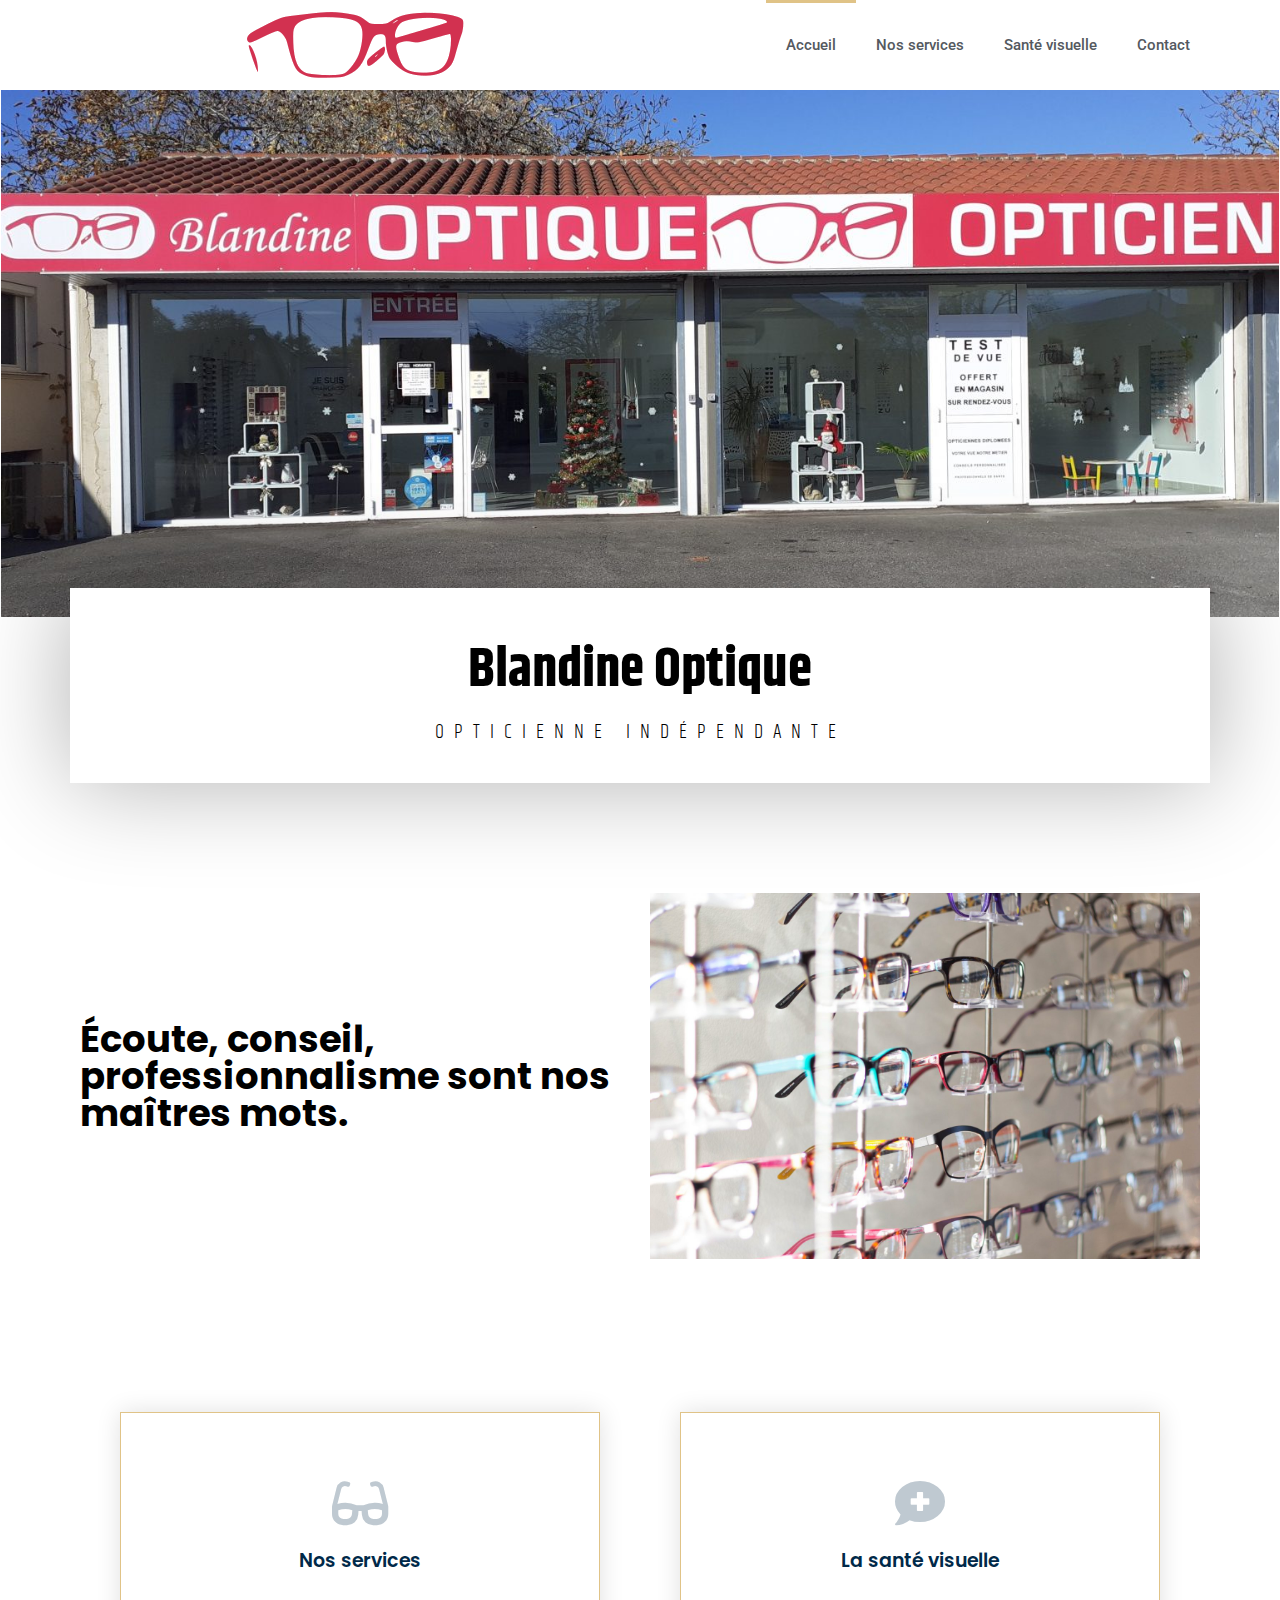
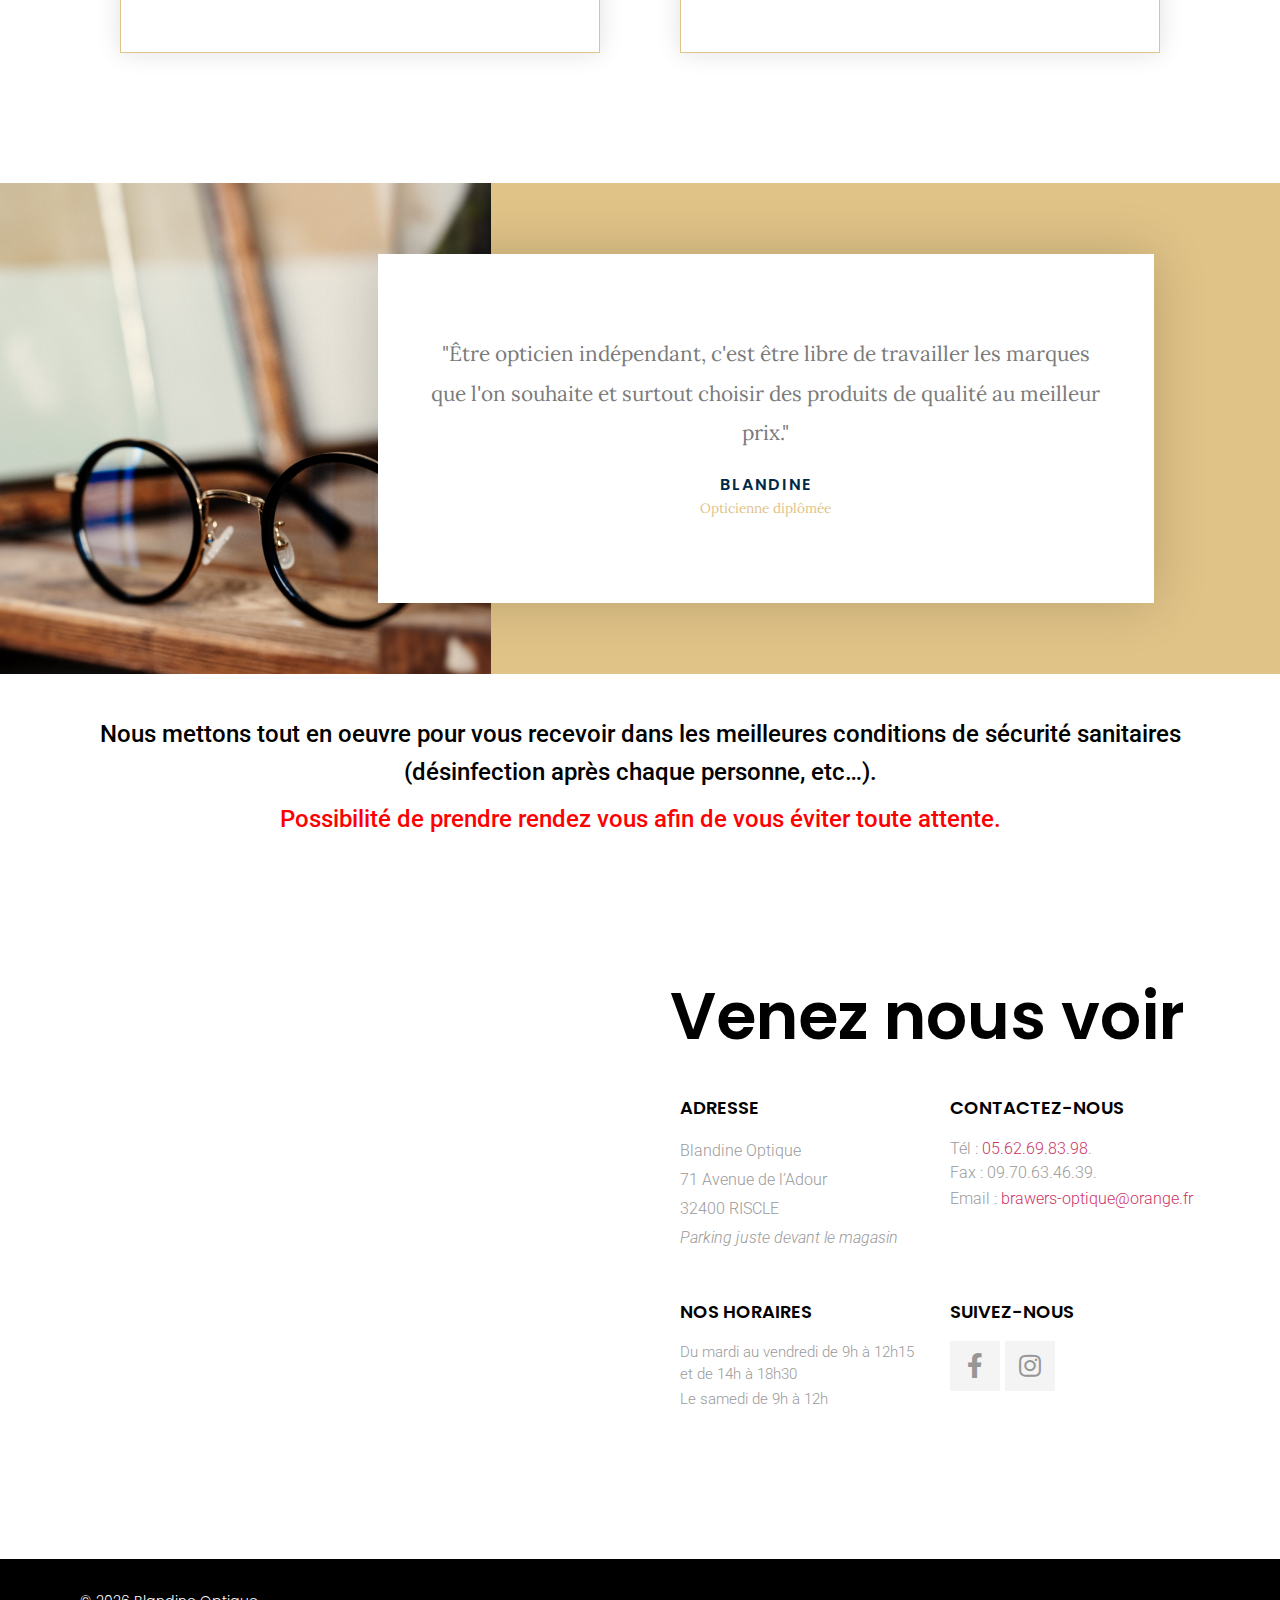
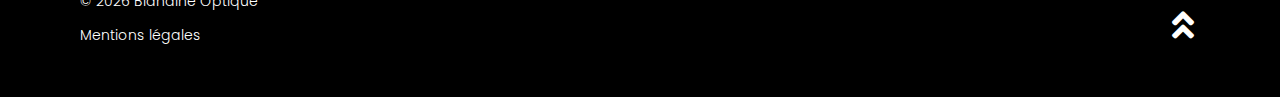
==== index.html @ b9bdb953 "initial commit" ====
<!DOCTYPE html>
<html lang="fr-FR">
<head>
	<meta charset="UTF-8">
		<meta name="viewport" content="width=device-width, initial-scale=1">
	<link rel="profile" href="https://gmpg.org/xfn/11">
	<meta name="robots" content="index, follow, max-image-preview:large, max-snippet:-1, max-video-preview:-1">

	<!-- This site is optimized with the Yoast SEO plugin v20.1 - https://yoast.com/wordpress/plugins/seo/ -->
	<title>Blandine optique - Opticienne indépendante à Riscle</title>
	<meta name="description" content="Vous cherchez un opticien à Riscle ? Découvrez notre large offre d&#039;optique. Écoute, conseil, professionnalisme sont nos maîtres mots.">
	<link rel="canonical" href="/">
	<meta property="og:locale" content="fr_FR">
	<meta property="og:type" content="website">
	<meta property="og:title" content="Blandine optique - Opticienne indépendante à Riscle">
	<meta property="og:description" content="Écoute, conseil, professionnalisme sont nos maîtres mots.">
	<meta property="og:url" content="/">
	<meta property="og:site_name" content="Blandine optique">
	<meta property="article:publisher" content="https://www.facebook.com/blandineoptique">
	<meta property="article:modified_time" content="2022-10-27T16:02:49+00:00">
	<meta property="og:image" content="/wp-content/uploads/2020/02/logo_fb-1.jpg">
	<meta property="og:image:width" content="1200">
	<meta property="og:image:height" content="630">
	<meta property="og:image:type" content="image/jpeg">
	<meta name="twitter:card" content="summary_large_image">
	<meta name="twitter:description" content="Découvrez notre large offre d&#039;optique. Écoute, conseil, professionnalisme sont nos maîtres mots.">
	<meta name="twitter:image" content="/wp-content/uploads/2020/02/logo_twitter.jpg">
	<script type="application/ld+json" class="yoast-schema-graph">{"@context":"https://schema.org","@graph":[{"@type":"WebPage","@id":"/","url":"/","name":"Blandine optique - Opticienne indépendante à Riscle","isPartOf":{"@id":"/#website"},"about":{"@id":"/#organization"},"primaryImageOfPage":{"@id":"/#primaryimage"},"image":{"@id":"/#primaryimage"},"thumbnailUrl":"/wp-content/uploads/2020/02/logo_carre.jpg","datePublished":"2020-01-29T16:32:52+00:00","dateModified":"2022-10-27T16:02:49+00:00","description":"Vous cherchez un opticien à Riscle ? Découvrez notre large offre d'optique. Écoute, conseil, professionnalisme sont nos maîtres mots.","breadcrumb":{"@id":"/#breadcrumb"},"inLanguage":"fr-FR","potentialAction":[{"@type":"ReadAction","target":["/"]}]},{"@type":"ImageObject","inLanguage":"fr-FR","@id":"/#primaryimage","url":"/wp-content/uploads/2020/02/logo_carre.jpg","contentUrl":"/wp-content/uploads/2020/02/logo_carre.jpg","width":743,"height":743,"caption":"Blandine opticien à Riscle"},{"@type":"BreadcrumbList","@id":"/#breadcrumb","itemListElement":[{"@type":"ListItem","position":1,"name":"Home"}]},{"@type":"WebSite","@id":"/#website","url":"/","name":"Blandine optique","description":"","publisher":{"@id":"/#organization"},"potentialAction":[{"@type":"SearchAction","target":{"@type":"EntryPoint","urlTemplate":"/?s={search_term_string}"},"query-input":"required name=search_term_string"}],"inLanguage":"fr-FR"},{"@type":"Organization","@id":"/#organization","name":"Blandine Optique","url":"/","logo":{"@type":"ImageObject","inLanguage":"fr-FR","@id":"/#/schema/logo/image/","url":"/wp-content/uploads/2020/02/lunettes_roses_clean.png","contentUrl":"/wp-content/uploads/2020/02/lunettes_roses_clean.png","width":221,"height":71,"caption":"Blandine Optique"},"image":{"@id":"/#/schema/logo/image/"},"sameAs":["https://www.facebook.com/blandineoptique","https://www.instagram.com/blandineoptique/"]}]}</script>
	<meta name="google-site-verification" content="DYNWfIAQ9BvGCsfovXZLHiO7PsZmm9EkHjuU8lm79XY">
	<!-- / Yoast SEO plugin. -->


<link rel="alternate" type="application/rss+xml" title="Blandine optique &raquo; Flux" href="/feed/">
<link rel="alternate" type="application/rss+xml" title="Blandine optique &raquo; Flux des commentaires" href="/comments/feed/">
<script>
window._wpemojiSettings = {"baseUrl":"https:\/\/s.w.org\/images\/core\/emoji\/14.0.0\/72x72\/","ext":".png","svgUrl":"https:\/\/s.w.org\/images\/core\/emoji\/14.0.0\/svg\/","svgExt":".svg","source":{"concatemoji":"\/wp-includes\/js\/wp-emoji-release.min.js?ver=6.1.1"}};
/*! This file is auto-generated */
!function(e,a,t){var n,r,o,i=a.createElement("canvas"),p=i.getContext&&i.getContext("2d");function s(e,t){var a=String.fromCharCode,e=(p.clearRect(0,0,i.width,i.height),p.fillText(a.apply(this,e),0,0),i.toDataURL());return p.clearRect(0,0,i.width,i.height),p.fillText(a.apply(this,t),0,0),e===i.toDataURL()}function c(e){var t=a.createElement("script");t.src=e,t.defer=t.type="text/javascript",a.getElementsByTagName("head")[0].appendChild(t)}for(o=Array("flag","emoji"),t.supports={everything:!0,everythingExceptFlag:!0},r=0;r<o.length;r++)t.supports[o[r]]=function(e){if(p&&p.fillText)switch(p.textBaseline="top",p.font="600 32px Arial",e){case"flag":return s([127987,65039,8205,9895,65039],[127987,65039,8203,9895,65039])?!1:!s([55356,56826,55356,56819],[55356,56826,8203,55356,56819])&&!s([55356,57332,56128,56423,56128,56418,56128,56421,56128,56430,56128,56423,56128,56447],[55356,57332,8203,56128,56423,8203,56128,56418,8203,56128,56421,8203,56128,56430,8203,56128,56423,8203,56128,56447]);case"emoji":return!s([129777,127995,8205,129778,127999],[129777,127995,8203,129778,127999])}return!1}(o[r]),t.supports.everything=t.supports.everything&&t.supports[o[r]],"flag"!==o[r]&&(t.supports.everythingExceptFlag=t.supports.everythingExceptFlag&&t.supports[o[r]]);t.supports.everythingExceptFlag=t.supports.everythingExceptFlag&&!t.supports.flag,t.DOMReady=!1,t.readyCallback=function(){t.DOMReady=!0},t.supports.everything||(n=function(){t.readyCallback()},a.addEventListener?(a.addEventListener("DOMContentLoaded",n,!1),e.addEventListener("load",n,!1)):(e.attachEvent("onload",n),a.attachEvent("onreadystatechange",function(){"complete"===a.readyState&&t.readyCallback()})),(e=t.source||{}).concatemoji?c(e.concatemoji):e.wpemoji&&e.twemoji&&(c(e.twemoji),c(e.wpemoji)))}(window,document,window._wpemojiSettings);
</script>
<style>img.wp-smiley,
img.emoji {
	display: inline !important;
	border: none !important;
	box-shadow: none !important;
	height: 1em !important;
	width: 1em !important;
	margin: 0 0.07em !important;
	vertical-align: -0.1em !important;
	background: none !important;
	padding: 0 !important;
}</style>
	<link rel="stylesheet" id="wp-block-library-css" href="/wp-includes/css/dist/block-library/style.min.css?ver=6.1.1" media="all">
<link rel="stylesheet" id="classic-theme-styles-css" href="/wp-includes/css/classic-themes.min.css?ver=1" media="all">
<style id="global-styles-inline-css">body{--wp--preset--color--black: #000000;--wp--preset--color--cyan-bluish-gray: #abb8c3;--wp--preset--color--white: #ffffff;--wp--preset--color--pale-pink: #f78da7;--wp--preset--color--vivid-red: #cf2e2e;--wp--preset--color--luminous-vivid-orange: #ff6900;--wp--preset--color--luminous-vivid-amber: #fcb900;--wp--preset--color--light-green-cyan: #7bdcb5;--wp--preset--color--vivid-green-cyan: #00d084;--wp--preset--color--pale-cyan-blue: #8ed1fc;--wp--preset--color--vivid-cyan-blue: #0693e3;--wp--preset--color--vivid-purple: #9b51e0;--wp--preset--gradient--vivid-cyan-blue-to-vivid-purple: linear-gradient(135deg,rgba(6,147,227,1) 0%,rgb(155,81,224) 100%);--wp--preset--gradient--light-green-cyan-to-vivid-green-cyan: linear-gradient(135deg,rgb(122,220,180) 0%,rgb(0,208,130) 100%);--wp--preset--gradient--luminous-vivid-amber-to-luminous-vivid-orange: linear-gradient(135deg,rgba(252,185,0,1) 0%,rgba(255,105,0,1) 100%);--wp--preset--gradient--luminous-vivid-orange-to-vivid-red: linear-gradient(135deg,rgba(255,105,0,1) 0%,rgb(207,46,46) 100%);--wp--preset--gradient--very-light-gray-to-cyan-bluish-gray: linear-gradient(135deg,rgb(238,238,238) 0%,rgb(169,184,195) 100%);--wp--preset--gradient--cool-to-warm-spectrum: linear-gradient(135deg,rgb(74,234,220) 0%,rgb(151,120,209) 20%,rgb(207,42,186) 40%,rgb(238,44,130) 60%,rgb(251,105,98) 80%,rgb(254,248,76) 100%);--wp--preset--gradient--blush-light-purple: linear-gradient(135deg,rgb(255,206,236) 0%,rgb(152,150,240) 100%);--wp--preset--gradient--blush-bordeaux: linear-gradient(135deg,rgb(254,205,165) 0%,rgb(254,45,45) 50%,rgb(107,0,62) 100%);--wp--preset--gradient--luminous-dusk: linear-gradient(135deg,rgb(255,203,112) 0%,rgb(199,81,192) 50%,rgb(65,88,208) 100%);--wp--preset--gradient--pale-ocean: linear-gradient(135deg,rgb(255,245,203) 0%,rgb(182,227,212) 50%,rgb(51,167,181) 100%);--wp--preset--gradient--electric-grass: linear-gradient(135deg,rgb(202,248,128) 0%,rgb(113,206,126) 100%);--wp--preset--gradient--midnight: linear-gradient(135deg,rgb(2,3,129) 0%,rgb(40,116,252) 100%);--wp--preset--duotone--dark-grayscale: url('#wp-duotone-dark-grayscale');--wp--preset--duotone--grayscale: url('#wp-duotone-grayscale');--wp--preset--duotone--purple-yellow: url('#wp-duotone-purple-yellow');--wp--preset--duotone--blue-red: url('#wp-duotone-blue-red');--wp--preset--duotone--midnight: url('#wp-duotone-midnight');--wp--preset--duotone--magenta-yellow: url('#wp-duotone-magenta-yellow');--wp--preset--duotone--purple-green: url('#wp-duotone-purple-green');--wp--preset--duotone--blue-orange: url('#wp-duotone-blue-orange');--wp--preset--font-size--small: 13px;--wp--preset--font-size--medium: 20px;--wp--preset--font-size--large: 36px;--wp--preset--font-size--x-large: 42px;--wp--preset--spacing--20: 0.44rem;--wp--preset--spacing--30: 0.67rem;--wp--preset--spacing--40: 1rem;--wp--preset--spacing--50: 1.5rem;--wp--preset--spacing--60: 2.25rem;--wp--preset--spacing--70: 3.38rem;--wp--preset--spacing--80: 5.06rem;}:where(.is-layout-flex){gap: 0.5em;}body .is-layout-flow > .alignleft{float: left;margin-inline-start: 0;margin-inline-end: 2em;}body .is-layout-flow > .alignright{float: right;margin-inline-start: 2em;margin-inline-end: 0;}body .is-layout-flow > .aligncenter{margin-left: auto !important;margin-right: auto !important;}body .is-layout-constrained > .alignleft{float: left;margin-inline-start: 0;margin-inline-end: 2em;}body .is-layout-constrained > .alignright{float: right;margin-inline-start: 2em;margin-inline-end: 0;}body .is-layout-constrained > .aligncenter{margin-left: auto !important;margin-right: auto !important;}body .is-layout-constrained > :where(:not(.alignleft):not(.alignright):not(.alignfull)){max-width: var(--wp--style--global--content-size);margin-left: auto !important;margin-right: auto !important;}body .is-layout-constrained > .alignwide{max-width: var(--wp--style--global--wide-size);}body .is-layout-flex{display: flex;}body .is-layout-flex{flex-wrap: wrap;align-items: center;}body .is-layout-flex > *{margin: 0;}:where(.wp-block-columns.is-layout-flex){gap: 2em;}.has-black-color{color: var(--wp--preset--color--black) !important;}.has-cyan-bluish-gray-color{color: var(--wp--preset--color--cyan-bluish-gray) !important;}.has-white-color{color: var(--wp--preset--color--white) !important;}.has-pale-pink-color{color: var(--wp--preset--color--pale-pink) !important;}.has-vivid-red-color{color: var(--wp--preset--color--vivid-red) !important;}.has-luminous-vivid-orange-color{color: var(--wp--preset--color--luminous-vivid-orange) !important;}.has-luminous-vivid-amber-color{color: var(--wp--preset--color--luminous-vivid-amber) !important;}.has-light-green-cyan-color{color: var(--wp--preset--color--light-green-cyan) !important;}.has-vivid-green-cyan-color{color: var(--wp--preset--color--vivid-green-cyan) !important;}.has-pale-cyan-blue-color{color: var(--wp--preset--color--pale-cyan-blue) !important;}.has-vivid-cyan-blue-color{color: var(--wp--preset--color--vivid-cyan-blue) !important;}.has-vivid-purple-color{color: var(--wp--preset--color--vivid-purple) !important;}.has-black-background-color{background-color: var(--wp--preset--color--black) !important;}.has-cyan-bluish-gray-background-color{background-color: var(--wp--preset--color--cyan-bluish-gray) !important;}.has-white-background-color{background-color: var(--wp--preset--color--white) !important;}.has-pale-pink-background-color{background-color: var(--wp--preset--color--pale-pink) !important;}.has-vivid-red-background-color{background-color: var(--wp--preset--color--vivid-red) !important;}.has-luminous-vivid-orange-background-color{background-color: var(--wp--preset--color--luminous-vivid-orange) !important;}.has-luminous-vivid-amber-background-color{background-color: var(--wp--preset--color--luminous-vivid-amber) !important;}.has-light-green-cyan-background-color{background-color: var(--wp--preset--color--light-green-cyan) !important;}.has-vivid-green-cyan-background-color{background-color: var(--wp--preset--color--vivid-green-cyan) !important;}.has-pale-cyan-blue-background-color{background-color: var(--wp--preset--color--pale-cyan-blue) !important;}.has-vivid-cyan-blue-background-color{background-color: var(--wp--preset--color--vivid-cyan-blue) !important;}.has-vivid-purple-background-color{background-color: var(--wp--preset--color--vivid-purple) !important;}.has-black-border-color{border-color: var(--wp--preset--color--black) !important;}.has-cyan-bluish-gray-border-color{border-color: var(--wp--preset--color--cyan-bluish-gray) !important;}.has-white-border-color{border-color: var(--wp--preset--color--white) !important;}.has-pale-pink-border-color{border-color: var(--wp--preset--color--pale-pink) !important;}.has-vivid-red-border-color{border-color: var(--wp--preset--color--vivid-red) !important;}.has-luminous-vivid-orange-border-color{border-color: var(--wp--preset--color--luminous-vivid-orange) !important;}.has-luminous-vivid-amber-border-color{border-color: var(--wp--preset--color--luminous-vivid-amber) !important;}.has-light-green-cyan-border-color{border-color: var(--wp--preset--color--light-green-cyan) !important;}.has-vivid-green-cyan-border-color{border-color: var(--wp--preset--color--vivid-green-cyan) !important;}.has-pale-cyan-blue-border-color{border-color: var(--wp--preset--color--pale-cyan-blue) !important;}.has-vivid-cyan-blue-border-color{border-color: var(--wp--preset--color--vivid-cyan-blue) !important;}.has-vivid-purple-border-color{border-color: var(--wp--preset--color--vivid-purple) !important;}.has-vivid-cyan-blue-to-vivid-purple-gradient-background{background: var(--wp--preset--gradient--vivid-cyan-blue-to-vivid-purple) !important;}.has-light-green-cyan-to-vivid-green-cyan-gradient-background{background: var(--wp--preset--gradient--light-green-cyan-to-vivid-green-cyan) !important;}.has-luminous-vivid-amber-to-luminous-vivid-orange-gradient-background{background: var(--wp--preset--gradient--luminous-vivid-amber-to-luminous-vivid-orange) !important;}.has-luminous-vivid-orange-to-vivid-red-gradient-background{background: var(--wp--preset--gradient--luminous-vivid-orange-to-vivid-red) !important;}.has-very-light-gray-to-cyan-bluish-gray-gradient-background{background: var(--wp--preset--gradient--very-light-gray-to-cyan-bluish-gray) !important;}.has-cool-to-warm-spectrum-gradient-background{background: var(--wp--preset--gradient--cool-to-warm-spectrum) !important;}.has-blush-light-purple-gradient-background{background: var(--wp--preset--gradient--blush-light-purple) !important;}.has-blush-bordeaux-gradient-background{background: var(--wp--preset--gradient--blush-bordeaux) !important;}.has-luminous-dusk-gradient-background{background: var(--wp--preset--gradient--luminous-dusk) !important;}.has-pale-ocean-gradient-background{background: var(--wp--preset--gradient--pale-ocean) !important;}.has-electric-grass-gradient-background{background: var(--wp--preset--gradient--electric-grass) !important;}.has-midnight-gradient-background{background: var(--wp--preset--gradient--midnight) !important;}.has-small-font-size{font-size: var(--wp--preset--font-size--small) !important;}.has-medium-font-size{font-size: var(--wp--preset--font-size--medium) !important;}.has-large-font-size{font-size: var(--wp--preset--font-size--large) !important;}.has-x-large-font-size{font-size: var(--wp--preset--font-size--x-large) !important;}
.wp-block-navigation a:where(:not(.wp-element-button)){color: inherit;}
:where(.wp-block-columns.is-layout-flex){gap: 2em;}
.wp-block-pullquote{font-size: 1.5em;line-height: 1.6;}</style>
<link rel="stylesheet" id="hello-elementor-css" href="/wp-content/themes/hello-elementor/style.min.css?ver=2.6.1" media="all">
<link rel="stylesheet" id="hello-elementor-theme-style-css" href="/wp-content/themes/hello-elementor/theme.min.css?ver=2.6.1" media="all">
<link rel="stylesheet" id="elementor-icons-css" href="/wp-content/plugins/elementor/assets/lib/eicons/css/elementor-icons.min.css?ver=5.18.0" media="all">
<link rel="stylesheet" id="elementor-frontend-legacy-css" href="/wp-content/plugins/elementor/assets/css/frontend-legacy.min.css?ver=3.11.1" media="all">
<link rel="stylesheet" id="elementor-frontend-css" href="/wp-content/plugins/elementor/assets/css/frontend.min.css?ver=3.11.1" media="all">
<link rel="stylesheet" id="swiper-css" href="/wp-content/plugins/elementor/assets/lib/swiper/css/swiper.min.css?ver=5.3.6" media="all">
<link rel="stylesheet" id="elementor-post-213-css" href="/wp-content/uploads/elementor/css/post-213.css?ver=1683211530" media="all">
<link rel="stylesheet" id="elementor-pro-css" href="/wp-content/plugins/elementor-pro/assets/css/frontend.min.css?ver=3.11.1" media="all">
<link rel="stylesheet" id="elementor-global-css" href="/wp-content/uploads/elementor/css/global.css?ver=1683211530" media="all">
<link rel="stylesheet" id="elementor-post-17-css" href="/wp-content/uploads/elementor/css/post-17.css?ver=1683211530" media="all">
<link rel="stylesheet" id="elementor-post-19-css" href="/wp-content/uploads/elementor/css/post-19.css?ver=1683211530" media="all">
<link rel="stylesheet" id="elementor-post-63-css" href="/wp-content/uploads/elementor/css/post-63.css?ver=1683211530" media="all">
<link rel="stylesheet" id="elementor-post-166-css" href="/wp-content/uploads/elementor/css/post-166.css?ver=1683211530" media="all">
<link rel="stylesheet" id="google-fonts-1-css" href="https://fonts.googleapis.com/css?family=Roboto%3A100%2C100italic%2C200%2C200italic%2C300%2C300italic%2C400%2C400italic%2C500%2C500italic%2C600%2C600italic%2C700%2C700italic%2C800%2C800italic%2C900%2C900italic%7CRoboto+Slab%3A100%2C100italic%2C200%2C200italic%2C300%2C300italic%2C400%2C400italic%2C500%2C500italic%2C600%2C600italic%2C700%2C700italic%2C800%2C800italic%2C900%2C900italic%7CKhand%3A100%2C100italic%2C200%2C200italic%2C300%2C300italic%2C400%2C400italic%2C500%2C500italic%2C600%2C600italic%2C700%2C700italic%2C800%2C800italic%2C900%2C900italic%7CPoppins%3A100%2C100italic%2C200%2C200italic%2C300%2C300italic%2C400%2C400italic%2C500%2C500italic%2C600%2C600italic%2C700%2C700italic%2C800%2C800italic%2C900%2C900italic%7CLora%3A100%2C100italic%2C200%2C200italic%2C300%2C300italic%2C400%2C400italic%2C500%2C500italic%2C600%2C600italic%2C700%2C700italic%2C800%2C800italic%2C900%2C900italic&#038;display=auto&#038;ver=6.1.1" media="all">
<link rel="stylesheet" id="elementor-icons-shared-0-css" href="/wp-content/plugins/elementor/assets/lib/font-awesome/css/fontawesome.min.css?ver=5.15.3" media="all">
<link rel="stylesheet" id="elementor-icons-fa-solid-css" href="/wp-content/plugins/elementor/assets/lib/font-awesome/css/solid.min.css?ver=5.15.3" media="all">
<link rel="stylesheet" id="elementor-icons-fa-brands-css" href="/wp-content/plugins/elementor/assets/lib/font-awesome/css/brands.min.css?ver=5.15.3" media="all">
<link rel="preconnect" href="https://fonts.gstatic.com/" crossorigin>
<link rel="https://api.w.org/" href="/wp-json/">
<link rel="alternate" type="application/json" href="/wp-json/wp/v2/pages/17">
<link rel="EditURI" type="application/rsd+xml" title="RSD" href="/xmlrpc.php?rsd">
<link rel="wlwmanifest" type="application/wlwmanifest+xml" href="/wp-includes/wlwmanifest.xml">
<meta name="generator" content="WordPress 6.1.1">
<link rel="shortlink" href="/">
<link rel="alternate" type="application/json+oembed" href="/wp-json/oembed/1.0/embed?url=https%3A%2F%2F%2F">
<link rel="alternate" type="text/xml+oembed" href="/wp-json/oembed/1.0/embed?url=https%3A%2F%2F%2F#038;format=xml">
<meta name="generator" content="Elementor 3.11.1; settings: css_print_method-external, google_font-enabled, font_display-auto">
</head>
<body class="home page-template page-template-elementor_header_footer page page-id-17 wp-custom-logo elementor-default elementor-template-full-width elementor-kit-213 elementor-page elementor-page-17">

<svg xmlns="http://www.w3.org/2000/svg" viewbox="0 0 0 0" width="0" height="0" focusable="false" role="none" style="visibility: hidden; position: absolute; left: -9999px; overflow: hidden;"><defs><filter id="wp-duotone-dark-grayscale"><fecolormatrix color-interpolation-filters="sRGB" type="matrix" values=" .299 .587 .114 0 0 .299 .587 .114 0 0 .299 .587 .114 0 0 .299 .587 .114 0 0 "></fecolormatrix><fecomponenttransfer color-interpolation-filters="sRGB"><fefuncr type="table" tablevalues="0 0.49803921568627"></fefuncr><fefuncg type="table" tablevalues="0 0.49803921568627"></fefuncg><fefuncb type="table" tablevalues="0 0.49803921568627"></fefuncb><fefunca type="table" tablevalues="1 1"></fefunca></fecomponenttransfer><fecomposite in2="SourceGraphic" operator="in"></fecomposite></filter></defs></svg><svg xmlns="http://www.w3.org/2000/svg" viewbox="0 0 0 0" width="0" height="0" focusable="false" role="none" style="visibility: hidden; position: absolute; left: -9999px; overflow: hidden;"><defs><filter id="wp-duotone-grayscale"><fecolormatrix color-interpolation-filters="sRGB" type="matrix" values=" .299 .587 .114 0 0 .299 .587 .114 0 0 .299 .587 .114 0 0 .299 .587 .114 0 0 "></fecolormatrix><fecomponenttransfer color-interpolation-filters="sRGB"><fefuncr type="table" tablevalues="0 1"></fefuncr><fefuncg type="table" tablevalues="0 1"></fefuncg><fefuncb type="table" tablevalues="0 1"></fefuncb><fefunca type="table" tablevalues="1 1"></fefunca></fecomponenttransfer><fecomposite in2="SourceGraphic" operator="in"></fecomposite></filter></defs></svg><svg xmlns="http://www.w3.org/2000/svg" viewbox="0 0 0 0" width="0" height="0" focusable="false" role="none" style="visibility: hidden; position: absolute; left: -9999px; overflow: hidden;"><defs><filter id="wp-duotone-purple-yellow"><fecolormatrix color-interpolation-filters="sRGB" type="matrix" values=" .299 .587 .114 0 0 .299 .587 .114 0 0 .299 .587 .114 0 0 .299 .587 .114 0 0 "></fecolormatrix><fecomponenttransfer color-interpolation-filters="sRGB"><fefuncr type="table" tablevalues="0.54901960784314 0.98823529411765"></fefuncr><fefuncg type="table" tablevalues="0 1"></fefuncg><fefuncb type="table" tablevalues="0.71764705882353 0.25490196078431"></fefuncb><fefunca type="table" tablevalues="1 1"></fefunca></fecomponenttransfer><fecomposite in2="SourceGraphic" operator="in"></fecomposite></filter></defs></svg><svg xmlns="http://www.w3.org/2000/svg" viewbox="0 0 0 0" width="0" height="0" focusable="false" role="none" style="visibility: hidden; position: absolute; left: -9999px; overflow: hidden;"><defs><filter id="wp-duotone-blue-red"><fecolormatrix color-interpolation-filters="sRGB" type="matrix" values=" .299 .587 .114 0 0 .299 .587 .114 0 0 .299 .587 .114 0 0 .299 .587 .114 0 0 "></fecolormatrix><fecomponenttransfer color-interpolation-filters="sRGB"><fefuncr type="table" tablevalues="0 1"></fefuncr><fefuncg type="table" tablevalues="0 0.27843137254902"></fefuncg><fefuncb type="table" tablevalues="0.5921568627451 0.27843137254902"></fefuncb><fefunca type="table" tablevalues="1 1"></fefunca></fecomponenttransfer><fecomposite in2="SourceGraphic" operator="in"></fecomposite></filter></defs></svg><svg xmlns="http://www.w3.org/2000/svg" viewbox="0 0 0 0" width="0" height="0" focusable="false" role="none" style="visibility: hidden; position: absolute; left: -9999px; overflow: hidden;"><defs><filter id="wp-duotone-midnight"><fecolormatrix color-interpolation-filters="sRGB" type="matrix" values=" .299 .587 .114 0 0 .299 .587 .114 0 0 .299 .587 .114 0 0 .299 .587 .114 0 0 "></fecolormatrix><fecomponenttransfer color-interpolation-filters="sRGB"><fefuncr type="table" tablevalues="0 0"></fefuncr><fefuncg type="table" tablevalues="0 0.64705882352941"></fefuncg><fefuncb type="table" tablevalues="0 1"></fefuncb><fefunca type="table" tablevalues="1 1"></fefunca></fecomponenttransfer><fecomposite in2="SourceGraphic" operator="in"></fecomposite></filter></defs></svg><svg xmlns="http://www.w3.org/2000/svg" viewbox="0 0 0 0" width="0" height="0" focusable="false" role="none" style="visibility: hidden; position: absolute; left: -9999px; overflow: hidden;"><defs><filter id="wp-duotone-magenta-yellow"><fecolormatrix color-interpolation-filters="sRGB" type="matrix" values=" .299 .587 .114 0 0 .299 .587 .114 0 0 .299 .587 .114 0 0 .299 .587 .114 0 0 "></fecolormatrix><fecomponenttransfer color-interpolation-filters="sRGB"><fefuncr type="table" tablevalues="0.78039215686275 1"></fefuncr><fefuncg type="table" tablevalues="0 0.94901960784314"></fefuncg><fefuncb type="table" tablevalues="0.35294117647059 0.47058823529412"></fefuncb><fefunca type="table" tablevalues="1 1"></fefunca></fecomponenttransfer><fecomposite in2="SourceGraphic" operator="in"></fecomposite></filter></defs></svg><svg xmlns="http://www.w3.org/2000/svg" viewbox="0 0 0 0" width="0" height="0" focusable="false" role="none" style="visibility: hidden; position: absolute; left: -9999px; overflow: hidden;"><defs><filter id="wp-duotone-purple-green"><fecolormatrix color-interpolation-filters="sRGB" type="matrix" values=" .299 .587 .114 0 0 .299 .587 .114 0 0 .299 .587 .114 0 0 .299 .587 .114 0 0 "></fecolormatrix><fecomponenttransfer color-interpolation-filters="sRGB"><fefuncr type="table" tablevalues="0.65098039215686 0.40392156862745"></fefuncr><fefuncg type="table" tablevalues="0 1"></fefuncg><fefuncb type="table" tablevalues="0.44705882352941 0.4"></fefuncb><fefunca type="table" tablevalues="1 1"></fefunca></fecomponenttransfer><fecomposite in2="SourceGraphic" operator="in"></fecomposite></filter></defs></svg><svg xmlns="http://www.w3.org/2000/svg" viewbox="0 0 0 0" width="0" height="0" focusable="false" role="none" style="visibility: hidden; position: absolute; left: -9999px; overflow: hidden;"><defs><filter id="wp-duotone-blue-orange"><fecolormatrix color-interpolation-filters="sRGB" type="matrix" values=" .299 .587 .114 0 0 .299 .587 .114 0 0 .299 .587 .114 0 0 .299 .587 .114 0 0 "></fecolormatrix><fecomponenttransfer color-interpolation-filters="sRGB"><fefuncr type="table" tablevalues="0.098039215686275 1"></fefuncr><fefuncg type="table" tablevalues="0 0.66274509803922"></fefuncg><fefuncb type="table" tablevalues="0.84705882352941 0.41960784313725"></fefuncb><fefunca type="table" tablevalues="1 1"></fefunca></fecomponenttransfer><fecomposite in2="SourceGraphic" operator="in"></fecomposite></filter></defs></svg>
<a class="skip-link screen-reader-text" href="#content">
	Aller au contenu</a>

		<div data-elementor-type="header" data-elementor-id="19" class="elementor elementor-19 elementor-location-header">
					<div class="elementor-section-wrap">
								<header class="elementor-section elementor-top-section elementor-element elementor-element-4623fb01 elementor-section-content-middle elementor-section-boxed elementor-section-height-default elementor-section-height-default" data-id="4623fb01" data-element_type="section" data-settings="{&quot;background_background&quot;:&quot;classic&quot;,&quot;background_motion_fx_motion_fx_scrolling&quot;:&quot;yes&quot;,&quot;background_motion_fx_translateY_effect&quot;:&quot;yes&quot;,&quot;background_motion_fx_translateY_speed&quot;:{&quot;unit&quot;:&quot;px&quot;,&quot;size&quot;:4.2,&quot;sizes&quot;:[]},&quot;sticky&quot;:&quot;top&quot;,&quot;background_motion_fx_translateY_affectedRange&quot;:{&quot;unit&quot;:&quot;%&quot;,&quot;size&quot;:&quot;&quot;,&quot;sizes&quot;:{&quot;start&quot;:0,&quot;end&quot;:100}},&quot;background_motion_fx_devices&quot;:[&quot;desktop&quot;,&quot;tablet&quot;,&quot;mobile&quot;],&quot;sticky_on&quot;:[&quot;desktop&quot;,&quot;tablet&quot;,&quot;mobile&quot;],&quot;sticky_offset&quot;:0,&quot;sticky_effects_offset&quot;:0}">
						<div class="elementor-container elementor-column-gap-no">
							<div class="elementor-row">
					<div class="elementor-column elementor-col-50 elementor-top-column elementor-element elementor-element-778de32d" data-id="778de32d" data-element_type="column">
			<div class="elementor-column-wrap elementor-element-populated">
							<div class="elementor-widget-wrap">
						<div class="elementor-element elementor-element-7fdd090 elementor-widget elementor-widget-theme-site-logo elementor-widget-image" data-id="7fdd090" data-element_type="widget" data-widget_type="theme-site-logo.default">
				<div class="elementor-widget-container">
								<div class="elementor-image">
								<a href="/">
			<img width="221" height="71" src="/wp-content/uploads/2020/02/lunettes_roses_clean.png" class="attachment-full size-full wp-image-211" alt="">				</a>
										</div>
						</div>
				</div>
						</div>
					</div>
		</div>
				<div class="elementor-column elementor-col-50 elementor-top-column elementor-element elementor-element-6f6cde1d" data-id="6f6cde1d" data-element_type="column">
			<div class="elementor-column-wrap elementor-element-populated">
							<div class="elementor-widget-wrap">
						<div class="elementor-element elementor-element-738247ff elementor-nav-menu__align-right elementor-nav-menu--stretch elementor-nav-menu--dropdown-tablet elementor-nav-menu__text-align-aside elementor-nav-menu--toggle elementor-nav-menu--burger elementor-widget elementor-widget-nav-menu" data-id="738247ff" data-element_type="widget" data-settings="null" data-widget_type="nav-menu.default">
				<div class="elementor-widget-container">
						<nav class="elementor-nav-menu--main elementor-nav-menu__container elementor-nav-menu--layout-horizontal e--pointer-overline e--animation-fade">
				<ul id="menu-1-738247ff" class="elementor-nav-menu">
<li class="menu-item menu-item-type-post_type menu-item-object-page menu-item-home current-menu-item page_item page-item-17 current_page_item menu-item-24"><a href="/" aria-current="page" class="elementor-item elementor-item-active">Accueil</a></li>
<li class="menu-item menu-item-type-post_type menu-item-object-page menu-item-29"><a href="/nos-services/" class="elementor-item">Nos services</a></li>
<li class="menu-item menu-item-type-post_type menu-item-object-page menu-item-35"><a href="/sante-visuelle/" class="elementor-item">Santé visuelle</a></li>
<li class="menu-item menu-item-type-post_type menu-item-object-page menu-item-38"><a href="/contact/" class="elementor-item">Contact</a></li>
</ul>			</nav>
					<div class="elementor-menu-toggle" role="button" tabindex="0" aria-label="Permuter le menu" aria-expanded="false">
			<i aria-hidden="true" role="presentation" class="elementor-menu-toggle__icon--open eicon-menu-bar"></i><i aria-hidden="true" role="presentation" class="elementor-menu-toggle__icon--close eicon-close"></i>			<span class="elementor-screen-only">Menu</span>
		</div>
					<nav class="elementor-nav-menu--dropdown elementor-nav-menu__container" aria-hidden="true">
				<ul id="menu-2-738247ff" class="elementor-nav-menu">
<li class="menu-item menu-item-type-post_type menu-item-object-page menu-item-home current-menu-item page_item page-item-17 current_page_item menu-item-24"><a href="/" aria-current="page" class="elementor-item elementor-item-active" tabindex="-1">Accueil</a></li>
<li class="menu-item menu-item-type-post_type menu-item-object-page menu-item-29"><a href="/nos-services/" class="elementor-item" tabindex="-1">Nos services</a></li>
<li class="menu-item menu-item-type-post_type menu-item-object-page menu-item-35"><a href="/sante-visuelle/" class="elementor-item" tabindex="-1">Santé visuelle</a></li>
<li class="menu-item menu-item-type-post_type menu-item-object-page menu-item-38"><a href="/contact/" class="elementor-item" tabindex="-1">Contact</a></li>
</ul>			</nav>
				</div>
				</div>
						</div>
					</div>
		</div>
								</div>
					</div>
		</header>
							</div>
				</div>
				<div data-elementor-type="wp-page" data-elementor-id="17" class="elementor elementor-17">
						<div class="elementor-inner">
				<div class="elementor-section-wrap">
									<section class="elementor-section elementor-top-section elementor-element elementor-element-6760aeee elementor-section-full_width elementor-section-height-default elementor-section-height-default" data-id="6760aeee" data-element_type="section">
						<div class="elementor-container elementor-column-gap-no">
							<div class="elementor-row">
					<div class="elementor-column elementor-col-100 elementor-top-column elementor-element elementor-element-6f2df413" data-id="6f2df413" data-element_type="column">
			<div class="elementor-column-wrap elementor-element-populated">
							<div class="elementor-widget-wrap">
						<div class="elementor-element elementor-element-28c45dd8 elementor-widget elementor-widget-menu-anchor" data-id="28c45dd8" data-element_type="widget" data-widget_type="menu-anchor.default">
				<div class="elementor-widget-container">
					<div id="home" class="elementor-menu-anchor"></div>
				</div>
				</div>
				<div class="elementor-element elementor-element-bfac794 elementor-widget elementor-widget-image" data-id="bfac794" data-element_type="widget" data-widget_type="image.default">
				<div class="elementor-widget-container">
								<div class="elementor-image">
												<img decoding="async" width="2560" height="1056" src="/wp-content/uploads/2022/10/Vitrine-Riscle-scaled.jpg" class="attachment-full size-full wp-image-290" alt="" srcset="/wp-content/uploads/2022/10/Vitrine-Riscle-scaled.jpg 2560w, /wp-content/uploads/2022/10/Vitrine-Riscle-300x124.jpg 300w, /wp-content/uploads/2022/10/Vitrine-Riscle-1024x422.jpg 1024w, /wp-content/uploads/2022/10/Vitrine-Riscle-768x317.jpg 768w, /wp-content/uploads/2022/10/Vitrine-Riscle-1536x633.jpg 1536w, /wp-content/uploads/2022/10/Vitrine-Riscle-2048x845.jpg 2048w" sizes="(max-width: 2560px) 100vw, 2560px">														</div>
						</div>
				</div>
						</div>
					</div>
		</div>
								</div>
					</div>
		</section>
				<section class="elementor-section elementor-top-section elementor-element elementor-element-5493f778 elementor-section-content-middle elementor-section-boxed elementor-section-height-default elementor-section-height-default" data-id="5493f778" data-element_type="section" data-settings="{&quot;background_background&quot;:&quot;classic&quot;}">
						<div class="elementor-container elementor-column-gap-default">
							<div class="elementor-row">
					<div class="elementor-column elementor-col-100 elementor-top-column elementor-element elementor-element-6bec0969" data-id="6bec0969" data-element_type="column" data-settings="{&quot;background_background&quot;:&quot;classic&quot;}">
			<div class="elementor-column-wrap elementor-element-populated">
							<div class="elementor-widget-wrap">
						<div class="elementor-element elementor-element-ebb74bd elementor-widget elementor-widget-heading" data-id="ebb74bd" data-element_type="widget" data-widget_type="heading.default">
				<div class="elementor-widget-container">
			<h1 class="elementor-heading-title elementor-size-default">Blandine Optique</h1>		</div>
				</div>
				<div class="elementor-element elementor-element-1fe7e140 elementor-widget elementor-widget-text-editor" data-id="1fe7e140" data-element_type="widget" data-widget_type="text-editor.default">
				<div class="elementor-widget-container">
								<div class="elementor-text-editor elementor-clearfix">
				opticienne indépendante					</div>
						</div>
				</div>
						</div>
					</div>
		</div>
								</div>
					</div>
		</section>
				<section class="elementor-section elementor-top-section elementor-element elementor-element-6eb5ea49 elementor-section-content-middle elementor-reverse-mobile elementor-section-boxed elementor-section-height-default elementor-section-height-default" data-id="6eb5ea49" data-element_type="section">
						<div class="elementor-container elementor-column-gap-default">
							<div class="elementor-row">
					<div class="elementor-column elementor-col-50 elementor-top-column elementor-element elementor-element-2338135c" data-id="2338135c" data-element_type="column">
			<div class="elementor-column-wrap elementor-element-populated">
							<div class="elementor-widget-wrap">
						<div class="elementor-element elementor-element-6847f1cf elementor-widget elementor-widget-heading" data-id="6847f1cf" data-element_type="widget" data-widget_type="heading.default">
				<div class="elementor-widget-container">
			<h3 class="elementor-heading-title elementor-size-default">Écoute, conseil, professionnalisme sont nos maîtres mots.</h3>		</div>
				</div>
						</div>
					</div>
		</div>
				<div class="elementor-column elementor-col-50 elementor-top-column elementor-element elementor-element-53a7501e" data-id="53a7501e" data-element_type="column">
			<div class="elementor-column-wrap elementor-element-populated">
							<div class="elementor-widget-wrap">
						<div class="elementor-element elementor-element-253e17e elementor-widget elementor-widget-image" data-id="253e17e" data-element_type="widget" data-widget_type="image.default">
				<div class="elementor-widget-container">
								<div class="elementor-image">
												<img decoding="async" width="2560" height="1706" src="/wp-content/uploads/2020/02/scott-van-daalen-UsALNdok2m4-unsplash-scaled.jpg" class="attachment-full size-full wp-image-149" alt="" srcset="/wp-content/uploads/2020/02/scott-van-daalen-UsALNdok2m4-unsplash-scaled.jpg 2560w, /wp-content/uploads/2020/02/scott-van-daalen-UsALNdok2m4-unsplash-scaled-300x200.jpg 300w, /wp-content/uploads/2020/02/scott-van-daalen-UsALNdok2m4-unsplash-scaled-1024x682.jpg 1024w, /wp-content/uploads/2020/02/scott-van-daalen-UsALNdok2m4-unsplash-scaled-768x512.jpg 768w, /wp-content/uploads/2020/02/scott-van-daalen-UsALNdok2m4-unsplash-scaled-1536x1024.jpg 1536w, /wp-content/uploads/2020/02/scott-van-daalen-UsALNdok2m4-unsplash-scaled-2048x1365.jpg 2048w" sizes="(max-width: 2560px) 100vw, 2560px">														</div>
						</div>
				</div>
						</div>
					</div>
		</div>
								</div>
					</div>
		</section>
				<section class="elementor-section elementor-top-section elementor-element elementor-element-133bdff9 elementor-section-boxed elementor-section-height-default elementor-section-height-default" data-id="133bdff9" data-element_type="section" data-settings="{&quot;background_background&quot;:&quot;classic&quot;}">
						<div class="elementor-container elementor-column-gap-no">
							<div class="elementor-row">
					<div class="elementor-column elementor-col-100 elementor-top-column elementor-element elementor-element-1a985251" data-id="1a985251" data-element_type="column">
			<div class="elementor-column-wrap elementor-element-populated">
							<div class="elementor-widget-wrap">
						<section class="elementor-section elementor-inner-section elementor-element elementor-element-67433555 elementor-section-boxed elementor-section-height-default elementor-section-height-default" data-id="67433555" data-element_type="section">
						<div class="elementor-container elementor-column-gap-no">
							<div class="elementor-row">
					<div class="elementor-column elementor-col-50 elementor-inner-column elementor-element elementor-element-4af86c12" data-id="4af86c12" data-element_type="column">
			<div class="elementor-column-wrap elementor-element-populated">
							<div class="elementor-widget-wrap">
						<div class="elementor-element elementor-element-2f3a49a9 elementor-view-default elementor-mobile-position-top elementor-vertical-align-top elementor-widget elementor-widget-icon-box" data-id="2f3a49a9" data-element_type="widget" data-widget_type="icon-box.default">
				<div class="elementor-widget-container">
					<div class="elementor-icon-box-wrapper">
						<div class="elementor-icon-box-icon">
				<a class="elementor-icon elementor-animation-float" href="/nos-services/">
				<i aria-hidden="true" class="fas fa-glasses"></i>				</a>
			</div>
						<div class="elementor-icon-box-content">
				<h3 class="elementor-icon-box-title">
					<a href="/nos-services/">
						Nos services					</a>
				</h3>
							</div>
		</div>
				</div>
				</div>
						</div>
					</div>
		</div>
				<div class="elementor-column elementor-col-50 elementor-inner-column elementor-element elementor-element-de71ab8" data-id="de71ab8" data-element_type="column">
			<div class="elementor-column-wrap elementor-element-populated">
							<div class="elementor-widget-wrap">
						<div class="elementor-element elementor-element-f200e9c elementor-view-default elementor-mobile-position-top elementor-vertical-align-top elementor-widget elementor-widget-icon-box" data-id="f200e9c" data-element_type="widget" data-widget_type="icon-box.default">
				<div class="elementor-widget-container">
					<div class="elementor-icon-box-wrapper">
						<div class="elementor-icon-box-icon">
				<a class="elementor-icon elementor-animation-float" href="/sante-visuelle/">
				<i aria-hidden="true" class="fas fa-comment-medical"></i>				</a>
			</div>
						<div class="elementor-icon-box-content">
				<h3 class="elementor-icon-box-title">
					<a href="/sante-visuelle/">
						La santé visuelle					</a>
				</h3>
							</div>
		</div>
				</div>
				</div>
						</div>
					</div>
		</div>
								</div>
					</div>
		</section>
						</div>
					</div>
		</div>
								</div>
					</div>
		</section>
				<section class="elementor-section elementor-top-section elementor-element elementor-element-2b03018c elementor-section-full_width elementor-section-height-min-height elementor-section-items-stretch elementor-section-content-middle elementor-section-height-default" data-id="2b03018c" data-element_type="section" data-settings="{&quot;background_background&quot;:&quot;classic&quot;}">
						<div class="elementor-container elementor-column-gap-no">
							<div class="elementor-row">
					<div class="elementor-column elementor-col-50 elementor-top-column elementor-element elementor-element-4c8bdd4b" data-id="4c8bdd4b" data-element_type="column" data-settings="{&quot;background_background&quot;:&quot;none&quot;}">
			<div class="elementor-column-wrap">
							<div class="elementor-widget-wrap">
								</div>
					</div>
		</div>
				<div class="elementor-column elementor-col-50 elementor-top-column elementor-element elementor-element-1f7b7a80" data-id="1f7b7a80" data-element_type="column" data-settings="{&quot;background_background&quot;:&quot;classic&quot;}">
			<div class="elementor-column-wrap elementor-element-populated">
							<div class="elementor-widget-wrap">
						<div class="elementor-element elementor-element-116a2047 elementor-widget elementor-widget-testimonial" data-id="116a2047" data-element_type="widget" data-widget_type="testimonial.default">
				<div class="elementor-widget-container">
					<div class="elementor-testimonial-wrapper">
							<div class="elementor-testimonial-content">"Être opticien indépendant, c'est être libre de travailler les marques que l'on souhaite et surtout choisir des produits de qualité au meilleur prix."</div>
			
						<div class="elementor-testimonial-meta">
				<div class="elementor-testimonial-meta-inner">
					
										<div class="elementor-testimonial-details">
														<div class="elementor-testimonial-name">Blandine</div>
																						<div class="elementor-testimonial-job">Opticienne diplômée</div>
													</div>
									</div>
			</div>
					</div>
				</div>
				</div>
						</div>
					</div>
		</div>
								</div>
					</div>
		</section>
				<section class="elementor-section elementor-top-section elementor-element elementor-element-c439b28 elementor-section-boxed elementor-section-height-default elementor-section-height-default" data-id="c439b28" data-element_type="section">
						<div class="elementor-container elementor-column-gap-default">
							<div class="elementor-row">
					<div class="elementor-column elementor-col-100 elementor-top-column elementor-element elementor-element-00e54e5" data-id="00e54e5" data-element_type="column">
			<div class="elementor-column-wrap elementor-element-populated">
							<div class="elementor-widget-wrap">
						<div class="elementor-element elementor-element-53d293b elementor-widget elementor-widget-text-editor" data-id="53d293b" data-element_type="widget" data-widget_type="text-editor.default">
				<div class="elementor-widget-container">
								<div class="elementor-text-editor elementor-clearfix">
				<h2><span style="color: inherit; font-family: inherit; font-size: 1.5rem;">Nous mettons tout en oeuvre pour vous recevoir dans les meilleures conditions de sécurité sanitaires (désinfection après chaque personne, etc&#8230;).</span></h2>
<h4><span style="color: #ff0000;">Possibilité de prendre rendez vous afin de vous éviter toute attente.</span></h4>					</div>
						</div>
				</div>
						</div>
					</div>
		</div>
								</div>
					</div>
		</section>
									</div>
			</div>
					</div>
				<div data-elementor-type="footer" data-elementor-id="63" class="elementor elementor-63 elementor-location-footer">
					<div class="elementor-section-wrap">
								<section class="elementor-section elementor-top-section elementor-element elementor-element-5c869f85 elementor-section-content-middle elementor-reverse-mobile elementor-section-boxed elementor-section-height-default elementor-section-height-default" data-id="5c869f85" data-element_type="section">
						<div class="elementor-container elementor-column-gap-no">
							<div class="elementor-row">
					<div class="elementor-column elementor-col-50 elementor-top-column elementor-element elementor-element-26ef2fa9" data-id="26ef2fa9" data-element_type="column">
			<div class="elementor-column-wrap elementor-element-populated">
							<div class="elementor-widget-wrap">
						<div class="elementor-element elementor-element-c5232ea elementor-widget elementor-widget-google_maps" data-id="c5232ea" data-element_type="widget" data-widget_type="google_maps.default">
				<div class="elementor-widget-container">
					<div class="elementor-custom-embed">
			<iframe loading="lazy" src="https://maps.google.com/maps?q=Blandine%20Optique%2071%20Avenue%20de%20l%27Adour%2032400%20RISCLE&#038;t=m&#038;z=15&#038;output=embed&#038;iwloc=near" title="Blandine Optique 71 Avenue de l&#039;Adour 32400 RISCLE" aria-label="Blandine Optique 71 Avenue de l&#039;Adour 32400 RISCLE"></iframe>
		</div>
				</div>
				</div>
						</div>
					</div>
		</div>
				<div class="elementor-column elementor-col-50 elementor-top-column elementor-element elementor-element-635a8fd1" data-id="635a8fd1" data-element_type="column">
			<div class="elementor-column-wrap elementor-element-populated">
							<div class="elementor-widget-wrap">
						<div class="elementor-element elementor-element-4d316899 elementor-widget elementor-widget-heading" data-id="4d316899" data-element_type="widget" data-widget_type="heading.default">
				<div class="elementor-widget-container">
			<h4 class="elementor-heading-title elementor-size-default">Venez nous voir</h4>		</div>
				</div>
				<section class="elementor-section elementor-inner-section elementor-element elementor-element-21f43b13 elementor-section-boxed elementor-section-height-default elementor-section-height-default" data-id="21f43b13" data-element_type="section">
						<div class="elementor-container elementor-column-gap-default">
							<div class="elementor-row">
					<div class="elementor-column elementor-col-50 elementor-inner-column elementor-element elementor-element-60c86732" data-id="60c86732" data-element_type="column">
			<div class="elementor-column-wrap elementor-element-populated">
							<div class="elementor-widget-wrap">
						<div class="elementor-element elementor-element-769ee566 elementor-widget elementor-widget-heading" data-id="769ee566" data-element_type="widget" data-widget_type="heading.default">
				<div class="elementor-widget-container">
			<div class="elementor-heading-title elementor-size-default">Adresse</div>		</div>
				</div>
				<div class="elementor-element elementor-element-c94c4b7 elementor-widget elementor-widget-text-editor" data-id="c94c4b7" data-element_type="widget" data-widget_type="text-editor.default">
				<div class="elementor-widget-container">
								<div class="elementor-text-editor elementor-clearfix">
				<div>Blandine Optique</div>
<div>71 Avenue de l&rsquo;Adour</div>
<div>32400 RISCLE</div>
<div><i>Parking juste devant le magasin</i></div>					</div>
						</div>
				</div>
						</div>
					</div>
		</div>
				<div class="elementor-column elementor-col-50 elementor-inner-column elementor-element elementor-element-78d13d62" data-id="78d13d62" data-element_type="column">
			<div class="elementor-column-wrap elementor-element-populated">
							<div class="elementor-widget-wrap">
						<div class="elementor-element elementor-element-6d9b560e elementor-widget elementor-widget-heading" data-id="6d9b560e" data-element_type="widget" data-widget_type="heading.default">
				<div class="elementor-widget-container">
			<div class="elementor-heading-title elementor-size-default">Contactez-nous</div>		</div>
				</div>
				<div class="elementor-element elementor-element-22d15362 elementor-widget elementor-widget-text-editor" data-id="22d15362" data-element_type="widget" data-widget_type="text-editor.default">
				<div class="elementor-widget-container">
								<div class="elementor-text-editor elementor-clearfix">
				<div>Tél : <a href="tel:0562698398">05.62.69.83.98</a>.</div>
<div>Fax : 09.70.63.46.39.</div>					</div>
						</div>
				</div>
				<div class="elementor-element elementor-element-59ef42df elementor-widget elementor-widget-text-editor" data-id="59ef42df" data-element_type="widget" data-widget_type="text-editor.default">
				<div class="elementor-widget-container">
								<div class="elementor-text-editor elementor-clearfix">
				<p>Email : <a href="mailto:brawers-optique@orange.fr" target="_blank" rel="noopener">brawers-optique@orange.fr</a></p>					</div>
						</div>
				</div>
						</div>
					</div>
		</div>
								</div>
					</div>
		</section>
				<section class="elementor-section elementor-inner-section elementor-element elementor-element-5cfd4eae elementor-section-boxed elementor-section-height-default elementor-section-height-default" data-id="5cfd4eae" data-element_type="section">
						<div class="elementor-container elementor-column-gap-default">
							<div class="elementor-row">
					<div class="elementor-column elementor-col-50 elementor-inner-column elementor-element elementor-element-5941cd0f" data-id="5941cd0f" data-element_type="column">
			<div class="elementor-column-wrap elementor-element-populated">
							<div class="elementor-widget-wrap">
						<div class="elementor-element elementor-element-40d3ffab elementor-widget elementor-widget-heading" data-id="40d3ffab" data-element_type="widget" data-widget_type="heading.default">
				<div class="elementor-widget-container">
			<div class="elementor-heading-title elementor-size-default">Nos horaires</div>		</div>
				</div>
				<div class="elementor-element elementor-element-71a18912 elementor-widget elementor-widget-text-editor" data-id="71a18912" data-element_type="widget" data-widget_type="text-editor.default">
				<div class="elementor-widget-container">
								<div class="elementor-text-editor elementor-clearfix">
				<div>Du mardi au vendredi de 9h à 12h15 et de 14h à 18h30</div>					</div>
						</div>
				</div>
				<div class="elementor-element elementor-element-3b65765b elementor-widget elementor-widget-text-editor" data-id="3b65765b" data-element_type="widget" data-widget_type="text-editor.default">
				<div class="elementor-widget-container">
								<div class="elementor-text-editor elementor-clearfix">
				<p>Le samedi de 9h à 12h</p>					</div>
						</div>
				</div>
						</div>
					</div>
		</div>
				<div class="elementor-column elementor-col-50 elementor-inner-column elementor-element elementor-element-7b42f392" data-id="7b42f392" data-element_type="column">
			<div class="elementor-column-wrap elementor-element-populated">
							<div class="elementor-widget-wrap">
						<div class="elementor-element elementor-element-6a759de0 elementor-widget elementor-widget-heading" data-id="6a759de0" data-element_type="widget" data-widget_type="heading.default">
				<div class="elementor-widget-container">
			<div class="elementor-heading-title elementor-size-default">Suivez-nous</div>		</div>
				</div>
				<div class="elementor-element elementor-element-77c1c7b1 elementor-shape-square e-grid-align-left elementor-grid-0 elementor-widget elementor-widget-social-icons" data-id="77c1c7b1" data-element_type="widget" data-widget_type="social-icons.default">
				<div class="elementor-widget-container">
					<div class="elementor-social-icons-wrapper elementor-grid">
							<span class="elementor-grid-item">
					<a class="elementor-icon elementor-social-icon elementor-social-icon-facebook-f elementor-animation-grow elementor-repeater-item-2d0da0c" href="https://www.facebook.com/blandineoptique" target="_blank" rel="noopener">
						<span class="elementor-screen-only">Facebook-f</span>
						<i class="fab fa-facebook-f"></i>					</a>
				</span>
							<span class="elementor-grid-item">
					<a class="elementor-icon elementor-social-icon elementor-social-icon-instagram elementor-animation-grow elementor-repeater-item-e988514" href="https://www.instagram.com/blandineoptique/" target="_blank" rel="noopener">
						<span class="elementor-screen-only">Instagram</span>
						<i class="fab fa-instagram"></i>					</a>
				</span>
					</div>
				</div>
				</div>
						</div>
					</div>
		</div>
								</div>
					</div>
		</section>
						</div>
					</div>
		</div>
								</div>
					</div>
		</section>
				<section class="elementor-section elementor-top-section elementor-element elementor-element-2e40671 elementor-section-content-middle elementor-section-boxed elementor-section-height-default elementor-section-height-default" data-id="2e40671" data-element_type="section" data-settings="{&quot;background_background&quot;:&quot;classic&quot;}">
						<div class="elementor-container elementor-column-gap-default">
							<div class="elementor-row">
					<div class="elementor-column elementor-col-50 elementor-top-column elementor-element elementor-element-2fe7df0" data-id="2fe7df0" data-element_type="column">
			<div class="elementor-column-wrap elementor-element-populated">
							<div class="elementor-widget-wrap">
						<div class="elementor-element elementor-element-62fa32c elementor-widget elementor-widget-heading" data-id="62fa32c" data-element_type="widget" data-widget_type="heading.default">
				<div class="elementor-widget-container">
			<p class="elementor-heading-title elementor-size-default">© <span id="annee"></span> Blandine Optique</p>		</div>
				</div>
				<div class="elementor-element elementor-element-b489c46 elementor-widget elementor-widget-heading" data-id="b489c46" data-element_type="widget" data-widget_type="heading.default">
				<div class="elementor-widget-container">
			<p class="elementor-heading-title elementor-size-default"><a href="#elementor-action%3Aaction%3Dpopup%3Aopen%26settings%3DeyJpZCI6IjE2NiIsInRvZ2dsZSI6ZmFsc2V9">Mentions légales</a></p>		</div>
				</div>
				<div class="elementor-element elementor-element-47abf79 elementor-widget elementor-widget-html" data-id="47abf79" data-element_type="widget" data-widget_type="html.default">
				<div class="elementor-widget-container">
			<script>var annee = (new Date()).getFullYear();
    document.getElementById("annee").textContent = annee;</script>		</div>
				</div>
						</div>
					</div>
		</div>
				<div class="elementor-column elementor-col-50 elementor-top-column elementor-element elementor-element-f903956" data-id="f903956" data-element_type="column">
			<div class="elementor-column-wrap elementor-element-populated">
							<div class="elementor-widget-wrap">
						<div class="elementor-element elementor-element-60e457f elementor-view-default elementor-widget elementor-widget-icon" data-id="60e457f" data-element_type="widget" data-widget_type="icon.default">
				<div class="elementor-widget-container">
					<div class="elementor-icon-wrapper">
			<a class="elementor-icon elementor-animation-grow" href="#">
			<i aria-hidden="true" class="fas fa-angle-double-up"></i>			</a>
		</div>
				</div>
				</div>
						</div>
					</div>
		</div>
								</div>
					</div>
		</section>
							</div>
				</div>
		
		<div data-elementor-type="popup" data-elementor-id="166" class="elementor elementor-166 elementor-location-popup" data-elementor-settings="{&quot;entrance_animation&quot;:&quot;zoomIn&quot;,&quot;entrance_animation_duration&quot;:{&quot;unit&quot;:&quot;px&quot;,&quot;size&quot;:1.2,&quot;sizes&quot;:[]},&quot;a11y_navigation&quot;:&quot;yes&quot;,&quot;triggers&quot;:[],&quot;timing&quot;:[]}">
					<div class="elementor-section-wrap">
								<section class="elementor-section elementor-top-section elementor-element elementor-element-10a0a1a6 elementor-section-boxed elementor-section-height-default elementor-section-height-default" data-id="10a0a1a6" data-element_type="section">
						<div class="elementor-container elementor-column-gap-default">
							<div class="elementor-row">
					<div class="elementor-column elementor-col-100 elementor-top-column elementor-element elementor-element-3b92caaf" data-id="3b92caaf" data-element_type="column">
			<div class="elementor-column-wrap elementor-element-populated">
							<div class="elementor-widget-wrap">
						<div class="elementor-element elementor-element-13bbda1d elementor-widget elementor-widget-heading" data-id="13bbda1d" data-element_type="widget" data-widget_type="heading.default">
				<div class="elementor-widget-container">
			<h2 class="elementor-heading-title elementor-size-default">Directeur de la publication</h2>		</div>
				</div>
				<div class="elementor-element elementor-element-13bde669 elementor-widget elementor-widget-text-editor" data-id="13bde669" data-element_type="widget" data-widget_type="text-editor.default">
				<div class="elementor-widget-container">
								<div class="elementor-text-editor elementor-clearfix">
				<p>Blandine Brawers<br><br>SARL Brawers Optique<br>71 Avenue de l&rsquo;Adour, 32400 Riscle<br><br>SIREN 801 845 843</p>					</div>
						</div>
				</div>
						</div>
					</div>
		</div>
								</div>
					</div>
		</section>
				<section class="elementor-section elementor-top-section elementor-element elementor-element-bb185c3 elementor-section-boxed elementor-section-height-default elementor-section-height-default" data-id="bb185c3" data-element_type="section">
						<div class="elementor-container elementor-column-gap-default">
							<div class="elementor-row">
					<div class="elementor-column elementor-col-100 elementor-top-column elementor-element elementor-element-57789d1b" data-id="57789d1b" data-element_type="column">
			<div class="elementor-column-wrap elementor-element-populated">
							<div class="elementor-widget-wrap">
						<div class="elementor-element elementor-element-65151251 elementor-widget elementor-widget-heading" data-id="65151251" data-element_type="widget" data-widget_type="heading.default">
				<div class="elementor-widget-container">
			<h2 class="elementor-heading-title elementor-size-default">Hébergeur</h2>		</div>
				</div>
				<div class="elementor-element elementor-element-727a5d4c elementor-widget elementor-widget-text-editor" data-id="727a5d4c" data-element_type="widget" data-widget_type="text-editor.default">
				<div class="elementor-widget-container">
								<div class="elementor-text-editor elementor-clearfix">
				<p>OVH<br>2 rue Kellermann<br>59100 Roubaix</p>					</div>
						</div>
				</div>
						</div>
					</div>
		</div>
								</div>
					</div>
		</section>
				<section class="elementor-section elementor-top-section elementor-element elementor-element-2e6bbffc elementor-section-boxed elementor-section-height-default elementor-section-height-default" data-id="2e6bbffc" data-element_type="section">
						<div class="elementor-container elementor-column-gap-default">
							<div class="elementor-row">
					<div class="elementor-column elementor-col-100 elementor-top-column elementor-element elementor-element-97b1b3d" data-id="97b1b3d" data-element_type="column">
			<div class="elementor-column-wrap elementor-element-populated">
							<div class="elementor-widget-wrap">
						<div class="elementor-element elementor-element-755f358e elementor-widget elementor-widget-heading" data-id="755f358e" data-element_type="widget" data-widget_type="heading.default">
				<div class="elementor-widget-container">
			<h2 class="elementor-heading-title elementor-size-default">Conception</h2>		</div>
				</div>
				<div class="elementor-element elementor-element-2f2273c9 elementor-widget elementor-widget-text-editor" data-id="2f2273c9" data-element_type="widget" data-widget_type="text-editor.default">
				<div class="elementor-widget-container">
								<div class="elementor-text-editor elementor-clearfix">
				<p><a target="_blank" rel="noopener">Jean-Baptiste Mora</a></p>					</div>
						</div>
				</div>
						</div>
					</div>
		</div>
								</div>
					</div>
		</section>
							</div>
				</div>
		<link rel="stylesheet" id="e-animations-css" href="/wp-content/plugins/elementor/assets/lib/animations/animations.min.css?ver=3.11.1" media="all">
<script src="/wp-includes/js/jquery/jquery.min.js?ver=3.6.1" id="jquery-core-js"></script>
<script src="/wp-includes/js/jquery/jquery-migrate.min.js?ver=3.3.2" id="jquery-migrate-js"></script>
<script src="/wp-content/plugins/elementor-pro/assets/lib/smartmenus/jquery.smartmenus.min.js?ver=1.0.1" id="smartmenus-js"></script>
<script src="/wp-content/plugins/elementor-pro/assets/js/webpack-pro.runtime.min.js?ver=3.11.1" id="elementor-pro-webpack-runtime-js"></script>
<script src="/wp-content/plugins/elementor/assets/js/webpack.runtime.min.js?ver=3.11.1" id="elementor-webpack-runtime-js"></script>
<script src="/wp-content/plugins/elementor/assets/js/frontend-modules.min.js?ver=3.11.1" id="elementor-frontend-modules-js"></script>
<script src="/wp-includes/js/dist/vendor/regenerator-runtime.min.js?ver=0.13.9" id="regenerator-runtime-js"></script>
<script src="/wp-includes/js/dist/vendor/wp-polyfill.min.js?ver=3.15.0" id="wp-polyfill-js"></script>
<script src="/wp-includes/js/dist/hooks.min.js?ver=4169d3cf8e8d95a3d6d5" id="wp-hooks-js"></script>
<script src="/wp-includes/js/dist/i18n.min.js?ver=9e794f35a71bb98672ae" id="wp-i18n-js"></script>
<script id="wp-i18n-js-after">
wp.i18n.setLocaleData( { 'text directionltr': [ 'ltr' ] } );
</script>
<script id="elementor-pro-frontend-js-before">var ElementorProFrontendConfig = {"ajaxurl":"\/wp-admin\/admin-ajax.php","nonce":"5aa727368c","urls":{"assets":"\/wp-content\/plugins\/elementor-pro\/assets\/","rest":"\/wp-json\/"},"shareButtonsNetworks":{"facebook":{"title":"Facebook","has_counter":true},"twitter":{"title":"Twitter"},"linkedin":{"title":"LinkedIn","has_counter":true},"pinterest":{"title":"Pinterest","has_counter":true},"reddit":{"title":"Reddit","has_counter":true},"vk":{"title":"VK","has_counter":true},"odnoklassniki":{"title":"OK","has_counter":true},"tumblr":{"title":"Tumblr"},"digg":{"title":"Digg"},"skype":{"title":"Skype"},"stumbleupon":{"title":"StumbleUpon","has_counter":true},"mix":{"title":"Mix"},"telegram":{"title":"Telegram"},"pocket":{"title":"Pocket","has_counter":true},"xing":{"title":"XING","has_counter":true},"whatsapp":{"title":"WhatsApp"},"email":{"title":"Email"},"print":{"title":"Print"}},"facebook_sdk":{"lang":"fr_FR","app_id":""},"lottie":{"defaultAnimationUrl":"\/wp-content\/plugins\/elementor-pro\/modules\/lottie\/assets\/animations\/default.json"}};</script>
<script src="/wp-content/plugins/elementor-pro/assets/js/frontend.min.js?ver=3.11.1" id="elementor-pro-frontend-js"></script>
<script src="/wp-content/plugins/elementor/assets/lib/waypoints/waypoints.min.js?ver=4.0.2" id="elementor-waypoints-js"></script>
<script src="/wp-includes/js/jquery/ui/core.min.js?ver=1.13.2" id="jquery-ui-core-js"></script>
<script src="/wp-content/plugins/elementor/assets/lib/swiper/swiper.min.js?ver=5.3.6" id="swiper-js"></script>
<script src="/wp-content/plugins/elementor/assets/lib/share-link/share-link.min.js?ver=3.11.1" id="share-link-js"></script>
<script src="/wp-content/plugins/elementor/assets/lib/dialog/dialog.min.js?ver=4.9.0" id="elementor-dialog-js"></script>
<script id="elementor-frontend-js-before">var elementorFrontendConfig = {"environmentMode":{"edit":false,"wpPreview":false,"isScriptDebug":false},"i18n":{"shareOnFacebook":"Partager sur Facebook","shareOnTwitter":"Partager sur Twitter","pinIt":"L’épingler","download":"Télécharger","downloadImage":"Télécharger une image","fullscreen":"Plein écran","zoom":"Zoom","share":"Partager","playVideo":"Lire la vidéo","previous":"Précédent","next":"Suivant","close":"Fermer"},"is_rtl":false,"breakpoints":{"xs":0,"sm":480,"md":768,"lg":1025,"xl":1440,"xxl":1600},"responsive":{"breakpoints":{"mobile":{"label":"Mobile","value":767,"default_value":767,"direction":"max","is_enabled":true},"mobile_extra":{"label":"Grand mobile","value":880,"default_value":880,"direction":"max","is_enabled":false},"tablet":{"label":"Tablette","value":1024,"default_value":1024,"direction":"max","is_enabled":true},"tablet_extra":{"label":"Grande tablette","value":1200,"default_value":1200,"direction":"max","is_enabled":false},"laptop":{"label":"Portable","value":1366,"default_value":1366,"direction":"max","is_enabled":false},"widescreen":{"label":"Écran large","value":2400,"default_value":2400,"direction":"min","is_enabled":false}}},"version":"3.11.1","is_static":false,"experimentalFeatures":{"theme_builder_v2":true,"landing-pages":true,"kit-elements-defaults":true,"page-transitions":true,"notes":true,"loop":true,"form-submissions":true,"e_scroll_snap":true},"urls":{"assets":"\/wp-content\/plugins\/elementor\/assets\/"},"swiperClass":"swiper-container","settings":{"page":[],"editorPreferences":[]},"kit":{"active_breakpoints":["viewport_mobile","viewport_tablet"],"global_image_lightbox":"yes","lightbox_enable_counter":"yes","lightbox_enable_fullscreen":"yes","lightbox_enable_zoom":"yes","lightbox_enable_share":"yes","lightbox_title_src":"title","lightbox_description_src":"description"},"post":{"id":17,"title":"Blandine%20optique%20-%20Opticienne%20ind%C3%A9pendante%20%C3%A0%20Riscle","excerpt":"","featuredImage":"\/wp-content\/uploads\/2020\/02\/logo_carre.jpg"}};</script>
<script src="/wp-content/plugins/elementor/assets/js/frontend.min.js?ver=3.11.1" id="elementor-frontend-js"></script>
<script src="/wp-content/plugins/elementor-pro/assets/js/preloaded-elements-handlers.min.js?ver=3.11.1" id="pro-preloaded-elements-handlers-js"></script>
<script src="/wp-content/plugins/elementor/assets/js/preloaded-modules.min.js?ver=3.11.1" id="preloaded-modules-js"></script>
<script src="/wp-content/plugins/elementor-pro/assets/lib/sticky/jquery.sticky.min.js?ver=3.11.1" id="e-sticky-js"></script>

</body>


<!-- Dynamic page generated in 0.499 seconds. -->
<!-- Cached page generated by WP-Super-Cache on 2023-05-04 16:45:30 -->

<!-- Compression = gzip -->
</html>
---- wp-includes/css/dist/block-library/style.min.css ----
@charset "UTF-8";.wp-block-archives-dropdown label{display:block}.wp-block-avatar{box-sizing:border-box}.wp-block-avatar.aligncenter{text-align:center}.wp-block-audio{box-sizing:border-box}.wp-block-audio figcaption{margin-top:.5em;margin-bottom:1em}.wp-block-audio audio{width:100%;min-width:300px}.wp-block-button__link{cursor:pointer;display:inline-block;text-align:center;word-break:break-word;box-sizing:border-box}.wp-block-button__link.aligncenter{text-align:center}.wp-block-button__link.alignright{text-align:right}:where(.wp-block-button__link){box-shadow:none;text-decoration:none;border-radius:9999px;padding:calc(.667em + 2px) calc(1.333em + 2px)}.wp-block-button[style*=text-decoration] .wp-block-button__link{text-decoration:inherit}.wp-block-buttons>.wp-block-button.has-custom-width{max-width:none}.wp-block-buttons>.wp-block-button.has-custom-width .wp-block-button__link{width:100%}.wp-block-buttons>.wp-block-button.has-custom-font-size .wp-block-button__link{font-size:inherit}.wp-block-buttons>.wp-block-button.wp-block-button__width-25{width:calc(25% - var(--wp--style--block-gap, .5em)*0.75)}.wp-block-buttons>.wp-block-button.wp-block-button__width-50{width:calc(50% - var(--wp--style--block-gap, .5em)*0.5)}.wp-block-buttons>.wp-block-button.wp-block-button__width-75{width:calc(75% - var(--wp--style--block-gap, .5em)*0.25)}.wp-block-buttons>.wp-block-button.wp-block-button__width-100{width:100%;flex-basis:100%}.wp-block-buttons.is-vertical>.wp-block-button.wp-block-button__width-25{width:25%}.wp-block-buttons.is-vertical>.wp-block-button.wp-block-button__width-50{width:50%}.wp-block-buttons.is-vertical>.wp-block-button.wp-block-button__width-75{width:75%}.wp-block-button.is-style-squared,.wp-block-button__link.wp-block-button.is-style-squared{border-radius:0}.wp-block-button.no-border-radius,.wp-block-button__link.no-border-radius{border-radius:0!important}.wp-block-button.is-style-outline>.wp-block-button__link,.wp-block-button .wp-block-button__link.is-style-outline{border:2px solid;padding:.667em 1.333em}.wp-block-button.is-style-outline>.wp-block-button__link:not(.has-text-color),.wp-block-button .wp-block-button__link.is-style-outline:not(.has-text-color){color:currentColor}.wp-block-button.is-style-outline>.wp-block-button__link:not(.has-background),.wp-block-button .wp-block-button__link.is-style-outline:not(.has-background){background-color:transparent;background-image:none}.wp-block-buttons.is-vertical{flex-direction:column}.wp-block-buttons.is-vertical>.wp-block-button:last-child{margin-bottom:0}.wp-block-buttons>.wp-block-button{display:inline-block;margin:0}.wp-block-buttons.is-content-justification-left{justify-content:flex-start}.wp-block-buttons.is-content-justification-left.is-vertical{align-items:flex-start}.wp-block-buttons.is-content-justification-center{justify-content:center}.wp-block-buttons.is-content-justification-center.is-vertical{align-items:center}.wp-block-buttons.is-content-justification-right{justify-content:flex-end}.wp-block-buttons.is-content-justification-right.is-vertical{align-items:flex-end}.wp-block-buttons.is-content-justification-space-between{justify-content:space-between}.wp-block-buttons.aligncenter{text-align:center}.wp-block-buttons:not(.is-content-justification-space-between,.is-content-justification-right,.is-content-justification-left,.is-content-justification-center) .wp-block-button.aligncenter{margin-left:auto;margin-right:auto;width:100%}.wp-block-buttons[style*=text-decoration] .wp-block-button,.wp-block-buttons[style*=text-decoration] .wp-block-button__link{text-decoration:inherit}.wp-block-buttons.has-custom-font-size .wp-block-button__link{font-size:inherit}.wp-block-button.aligncenter,.wp-block-calendar{text-align:center}.wp-block-calendar tbody td,.wp-block-calendar th{padding:.25em;border:1px solid #ddd}.wp-block-calendar tfoot td{border:none}.wp-block-calendar table{width:100%;border-collapse:collapse}.wp-block-calendar table th{font-weight:400;background:#ddd}.wp-block-calendar a{text-decoration:underline}.wp-block-calendar table caption,.wp-block-calendar table tbody{color:#40464d}.wp-block-categories{box-sizing:border-box}.wp-block-categories.alignleft{margin-right:2em}.wp-block-categories.alignright{margin-left:2em}.wp-block-code{box-sizing:border-box}.wp-block-code code{display:block;font-family:inherit;overflow-wrap:break-word;white-space:pre-wrap}.wp-block-columns{display:flex;margin-bottom:1.75em;box-sizing:border-box;flex-wrap:wrap!important;align-items:normal!important}@media (min-width:782px){.wp-block-columns{flex-wrap:nowrap!important}}.wp-block-columns.are-vertically-aligned-top{align-items:flex-start}.wp-block-columns.are-vertically-aligned-center{align-items:center}.wp-block-columns.are-vertically-aligned-bottom{align-items:flex-end}@media (max-width:781px){.wp-block-columns:not(.is-not-stacked-on-mobile)>.wp-block-column{flex-basis:100%!important}}@media (min-width:782px){.wp-block-columns:not(.is-not-stacked-on-mobile)>.wp-block-column{flex-basis:0;flex-grow:1}.wp-block-columns:not(.is-not-stacked-on-mobile)>.wp-block-column[style*=flex-basis]{flex-grow:0}}.wp-block-columns.is-not-stacked-on-mobile{flex-wrap:nowrap!important}.wp-block-columns.is-not-stacked-on-mobile>.wp-block-column{flex-basis:0;flex-grow:1}.wp-block-columns.is-not-stacked-on-mobile>.wp-block-column[style*=flex-basis]{flex-grow:0}:where(.wp-block-columns.has-background){padding:1.25em 2.375em}.wp-block-column{flex-grow:1;min-width:0;word-break:break-word;overflow-wrap:break-word}.wp-block-column.is-vertically-aligned-top{align-self:flex-start}.wp-block-column.is-vertically-aligned-center{align-self:center}.wp-block-column.is-vertically-aligned-bottom{align-self:flex-end}.wp-block-column.is-vertically-aligned-bottom,.wp-block-column.is-vertically-aligned-center,.wp-block-column.is-vertically-aligned-top{width:100%}.wp-block-post-comments .alignleft{float:left}.wp-block-post-comments .alignright{float:right}.wp-block-post-comments .navigation:after{content:"";display:table;clear:both}.wp-block-post-comments .commentlist{clear:both;list-style:none;margin:0;padding:0}.wp-block-post-comments .commentlist .comment{min-height:2.25em;padding-left:3.25em}.wp-block-post-comments .commentlist .comment p{font-size:1em;line-height:1.8;margin:1em 0}.wp-block-post-comments .commentlist .children{list-style:none;margin:0;padding:0}.wp-block-post-comments .comment-author{line-height:1.5}.wp-block-post-comments .comment-author .avatar{border-radius:1.5em;display:block;float:left;height:2.5em;margin-top:.5em;margin-right:.75em;width:2.5em}.wp-block-post-comments .comment-author cite{font-style:normal}.wp-block-post-comments .comment-meta{font-size:.875em;line-height:1.5}.wp-block-post-comments .comment-meta b{font-weight:400}.wp-block-post-comments .comment-meta .comment-awaiting-moderation{margin-top:1em;margin-bottom:1em;display:block}.wp-block-post-comments .comment-body .commentmetadata{font-size:.875em}.wp-block-post-comments .comment-form-author label,.wp-block-post-comments .comment-form-comment label,.wp-block-post-comments .comment-form-email label,.wp-block-post-comments .comment-form-url label{display:block;margin-bottom:.25em}.wp-block-post-comments .comment-form input:not([type=submit]):not([type=checkbox]),.wp-block-post-comments .comment-form textarea{display:block;box-sizing:border-box;width:100%}.wp-block-post-comments .comment-form-cookies-consent{display:flex;gap:.25em}.wp-block-post-comments .comment-form-cookies-consent #wp-comment-cookies-consent{margin-top:.35em}.wp-block-post-comments .comment-reply-title{margin-bottom:0}.wp-block-post-comments .comment-reply-title :where(small){font-size:var(--wp--preset--font-size--medium,smaller);margin-left:.5em}.wp-block-post-comments .reply{font-size:.875em;margin-bottom:1.4em}.wp-block-post-comments input:not([type=submit]),.wp-block-post-comments textarea{border:1px solid #949494;font-size:1em;font-family:inherit}.wp-block-post-comments input:not([type=submit]):not([type=checkbox]),.wp-block-post-comments textarea{padding:calc(.667em + 2px)}:where(.wp-block-post-comments input[type=submit]){border:none}.wp-block-comments-pagination>.wp-block-comments-pagination-next,.wp-block-comments-pagination>.wp-block-comments-pagination-numbers,.wp-block-comments-pagination>.wp-block-comments-pagination-previous{margin-right:.5em;margin-bottom:.5em}.wp-block-comments-pagination>.wp-block-comments-pagination-next:last-child,.wp-block-comments-pagination>.wp-block-comments-pagination-numbers:last-child,.wp-block-comments-pagination>.wp-block-comments-pagination-previous:last-child{margin-right:0}.wp-block-comments-pagination .wp-block-comments-pagination-previous-arrow{margin-right:1ch;display:inline-block}.wp-block-comments-pagination .wp-block-comments-pagination-previous-arrow:not(.is-arrow-chevron){transform:scaleX(1)}.wp-block-comments-pagination .wp-block-comments-pagination-next-arrow{margin-left:1ch;display:inline-block}.wp-block-comments-pagination .wp-block-comments-pagination-next-arrow:not(.is-arrow-chevron){transform:scaleX(1)}.wp-block-comments-pagination.aligncenter{justify-content:center}.wp-block-comment-template{margin-bottom:0;max-width:100%;list-style:none;padding:0}.wp-block-comment-template li{clear:both}.wp-block-comment-template ol{margin-bottom:0;max-width:100%;list-style:none;padding-left:2rem}.wp-block-comment-template.alignleft{float:left}.wp-block-comment-template.aligncenter{margin-left:auto;margin-right:auto;width:-moz-fit-content;width:fit-content}.wp-block-comment-template.alignright{float:right}.wp-block-cover,.wp-block-cover-image{position:relative;background-position:50%;min-height:430px;display:flex;justify-content:center;align-items:center;padding:1em;box-sizing:border-box}.wp-block-cover-image.has-background-dim:not([class*=-background-color]),.wp-block-cover-image .has-background-dim:not([class*=-background-color]),.wp-block-cover.has-background-dim:not([class*=-background-color]),.wp-block-cover .has-background-dim:not([class*=-background-color]){background-color:#000}.wp-block-cover-image .has-background-dim.has-background-gradient,.wp-block-cover .has-background-dim.has-background-gradient{background-color:transparent}.wp-block-cover-image.has-background-dim:before,.wp-block-cover.has-background-dim:before{content:"";background-color:inherit}.wp-block-cover-image.has-background-dim:not(.has-background-gradient):before,.wp-block-cover-image .wp-block-cover__background,.wp-block-cover-image .wp-block-cover__gradient-background,.wp-block-cover.has-background-dim:not(.has-background-gradient):before,.wp-block-cover .wp-block-cover__background,.wp-block-cover .wp-block-cover__gradient-background{position:absolute;top:0;left:0;bottom:0;right:0;z-index:1;opacity:.5}.wp-block-cover-image.has-background-dim.has-background-dim-10 .wp-block-cover__background,.wp-block-cover-image.has-background-dim.has-background-dim-10 .wp-block-cover__gradient-background,.wp-block-cover-image.has-background-dim.has-background-dim-10:not(.has-background-gradient):before,.wp-block-cover.has-background-dim.has-background-dim-10 .wp-block-cover__background,.wp-block-cover.has-background-dim.has-background-dim-10 .wp-block-cover__gradient-background,.wp-block-cover.has-background-dim.has-background-dim-10:not(.has-background-gradient):before{opacity:.1}.wp-block-cover-image.has-background-dim.has-background-dim-20 .wp-block-cover__background,.wp-block-cover-image.has-background-dim.has-background-dim-20 .wp-block-cover__gradient-background,.wp-block-cover-image.has-background-dim.has-background-dim-20:not(.has-background-gradient):before,.wp-block-cover.has-background-dim.has-background-dim-20 .wp-block-cover__background,.wp-block-cover.has-background-dim.has-background-dim-20 .wp-block-cover__gradient-background,.wp-block-cover.has-background-dim.has-background-dim-20:not(.has-background-gradient):before{opacity:.2}.wp-block-cover-image.has-background-dim.has-background-dim-30 .wp-block-cover__background,.wp-block-cover-image.has-background-dim.has-background-dim-30 .wp-block-cover__gradient-background,.wp-block-cover-image.has-background-dim.has-background-dim-30:not(.has-background-gradient):before,.wp-block-cover.has-background-dim.has-background-dim-30 .wp-block-cover__background,.wp-block-cover.has-background-dim.has-background-dim-30 .wp-block-cover__gradient-background,.wp-block-cover.has-background-dim.has-background-dim-30:not(.has-background-gradient):before{opacity:.3}.wp-block-cover-image.has-background-dim.has-background-dim-40 .wp-block-cover__background,.wp-block-cover-image.has-background-dim.has-background-dim-40 .wp-block-cover__gradient-background,.wp-block-cover-image.has-background-dim.has-background-dim-40:not(.has-background-gradient):before,.wp-block-cover.has-background-dim.has-background-dim-40 .wp-block-cover__background,.wp-block-cover.has-background-dim.has-background-dim-40 .wp-block-cover__gradient-background,.wp-block-cover.has-background-dim.has-background-dim-40:not(.has-background-gradient):before{opacity:.4}.wp-block-cover-image.has-background-dim.has-background-dim-50 .wp-block-cover__background,.wp-block-cover-image.has-background-dim.has-background-dim-50 .wp-block-cover__gradient-background,.wp-block-cover-image.has-background-dim.has-background-dim-50:not(.has-background-gradient):before,.wp-block-cover.has-background-dim.has-background-dim-50 .wp-block-cover__background,.wp-block-cover.has-background-dim.has-background-dim-50 .wp-block-cover__gradient-background,.wp-block-cover.has-background-dim.has-background-dim-50:not(.has-background-gradient):before{opacity:.5}.wp-block-cover-image.has-background-dim.has-background-dim-60 .wp-block-cover__background,.wp-block-cover-image.has-background-dim.has-background-dim-60 .wp-block-cover__gradient-background,.wp-block-cover-image.has-background-dim.has-background-dim-60:not(.has-background-gradient):before,.wp-block-cover.has-background-dim.has-background-dim-60 .wp-block-cover__background,.wp-block-cover.has-background-dim.has-background-dim-60 .wp-block-cover__gradient-background,.wp-block-cover.has-background-dim.has-background-dim-60:not(.has-background-gradient):before{opacity:.6}.wp-block-cover-image.has-background-dim.has-background-dim-70 .wp-block-cover__background,.wp-block-cover-image.has-background-dim.has-background-dim-70 .wp-block-cover__gradient-background,.wp-block-cover-image.has-background-dim.has-background-dim-70:not(.has-background-gradient):before,.wp-block-cover.has-background-dim.has-background-dim-70 .wp-block-cover__background,.wp-block-cover.has-background-dim.has-background-dim-70 .wp-block-cover__gradient-background,.wp-block-cover.has-background-dim.has-background-dim-70:not(.has-background-gradient):before{opacity:.7}.wp-block-cover-image.has-background-dim.has-background-dim-80 .wp-block-cover__background,.wp-block-cover-image.has-background-dim.has-background-dim-80 .wp-block-cover__gradient-background,.wp-block-cover-image.has-background-dim.has-background-dim-80:not(.has-background-gradient):before,.wp-block-cover.has-background-dim.has-background-dim-80 .wp-block-cover__background,.wp-block-cover.has-background-dim.has-background-dim-80 .wp-block-cover__gradient-background,.wp-block-cover.has-background-dim.has-background-dim-80:not(.has-background-gradient):before{opacity:.8}.wp-block-cover-image.has-background-dim.has-background-dim-90 .wp-block-cover__background,.wp-block-cover-image.has-background-dim.has-background-dim-90 .wp-block-cover__gradient-background,.wp-block-cover-image.has-background-dim.has-background-dim-90:not(.has-background-gradient):before,.wp-block-cover.has-background-dim.has-background-dim-90 .wp-block-cover__background,.wp-block-cover.has-background-dim.has-background-dim-90 .wp-block-cover__gradient-background,.wp-block-cover.has-background-dim.has-background-dim-90:not(.has-background-gradient):before{opacity:.9}.wp-block-cover-image.has-background-dim.has-background-dim-100 .wp-block-cover__background,.wp-block-cover-image.has-background-dim.has-background-dim-100 .wp-block-cover__gradient-background,.wp-block-cover-image.has-background-dim.has-background-dim-100:not(.has-background-gradient):before,.wp-block-cover.has-background-dim.has-background-dim-100 .wp-block-cover__background,.wp-block-cover.has-background-dim.has-background-dim-100 .wp-block-cover__gradient-background,.wp-block-cover.has-background-dim.has-background-dim-100:not(.has-background-gradient):before{opacity:1}.wp-block-cover-image .wp-block-cover__background.has-background-dim.has-background-dim-0,.wp-block-cover-image .wp-block-cover__gradient-background.has-background-dim.has-background-dim-0,.wp-block-cover .wp-block-cover__background.has-background-dim.has-background-dim-0,.wp-block-cover .wp-block-cover__gradient-background.has-background-dim.has-background-dim-0{opacity:0}.wp-block-cover-image .wp-block-cover__background.has-background-dim.has-background-dim-10,.wp-block-cover-image .wp-block-cover__gradient-background.has-background-dim.has-background-dim-10,.wp-block-cover .wp-block-cover__background.has-background-dim.has-background-dim-10,.wp-block-cover .wp-block-cover__gradient-background.has-background-dim.has-background-dim-10{opacity:.1}.wp-block-cover-image .wp-block-cover__background.has-background-dim.has-background-dim-20,.wp-block-cover-image .wp-block-cover__gradient-background.has-background-dim.has-background-dim-20,.wp-block-cover .wp-block-cover__background.has-background-dim.has-background-dim-20,.wp-block-cover .wp-block-cover__gradient-background.has-background-dim.has-background-dim-20{opacity:.2}.wp-block-cover-image .wp-block-cover__background.has-background-dim.has-background-dim-30,.wp-block-cover-image .wp-block-cover__gradient-background.has-background-dim.has-background-dim-30,.wp-block-cover .wp-block-cover__background.has-background-dim.has-background-dim-30,.wp-block-cover .wp-block-cover__gradient-background.has-background-dim.has-background-dim-30{opacity:.3}.wp-block-cover-image .wp-block-cover__background.has-background-dim.has-background-dim-40,.wp-block-cover-image .wp-block-cover__gradient-background.has-background-dim.has-background-dim-40,.wp-block-cover .wp-block-cover__background.has-background-dim.has-background-dim-40,.wp-block-cover .wp-block-cover__gradient-background.has-background-dim.has-background-dim-40{opacity:.4}.wp-block-cover-image .wp-block-cover__background.has-background-dim.has-background-dim-50,.wp-block-cover-image .wp-block-cover__gradient-background.has-background-dim.has-background-dim-50,.wp-block-cover .wp-block-cover__background.has-background-dim.has-background-dim-50,.wp-block-cover .wp-block-cover__gradient-background.has-background-dim.has-background-dim-50{opacity:.5}.wp-block-cover-image .wp-block-cover__background.has-background-dim.has-background-dim-60,.wp-block-cover-image .wp-block-cover__gradient-background.has-background-dim.has-background-dim-60,.wp-block-cover .wp-block-cover__background.has-background-dim.has-background-dim-60,.wp-block-cover .wp-block-cover__gradient-background.has-background-dim.has-background-dim-60{opacity:.6}.wp-block-cover-image .wp-block-cover__background.has-background-dim.has-background-dim-70,.wp-block-cover-image .wp-block-cover__gradient-background.has-background-dim.has-background-dim-70,.wp-block-cover .wp-block-cover__background.has-background-dim.has-background-dim-70,.wp-block-cover .wp-block-cover__gradient-background.has-background-dim.has-background-dim-70{opacity:.7}.wp-block-cover-image .wp-block-cover__background.has-background-dim.has-background-dim-80,.wp-block-cover-image .wp-block-cover__gradient-background.has-background-dim.has-background-dim-80,.wp-block-cover .wp-block-cover__background.has-background-dim.has-background-dim-80,.wp-block-cover .wp-block-cover__gradient-background.has-background-dim.has-background-dim-80{opacity:.8}.wp-block-cover-image .wp-block-cover__background.has-background-dim.has-background-dim-90,.wp-block-cover-image .wp-block-cover__gradient-background.has-background-dim.has-background-dim-90,.wp-block-cover .wp-block-cover__background.has-background-dim.has-background-dim-90,.wp-block-cover .wp-block-cover__gradient-background.has-background-dim.has-background-dim-90{opacity:.9}.wp-block-cover-image .wp-block-cover__background.has-background-dim.has-background-dim-100,.wp-block-cover-image .wp-block-cover__gradient-background.has-background-dim.has-background-dim-100,.wp-block-cover .wp-block-cover__background.has-background-dim.has-background-dim-100,.wp-block-cover .wp-block-cover__gradient-background.has-background-dim.has-background-dim-100{opacity:1}.wp-block-cover-image.alignleft,.wp-block-cover-image.alignright,.wp-block-cover.alignleft,.wp-block-cover.alignright{max-width:420px;width:100%}.wp-block-cover-image:after,.wp-block-cover:after{display:block;content:"";font-size:0;min-height:inherit}@supports (position:sticky){.wp-block-cover-image:after,.wp-block-cover:after{content:none}}.wp-block-cover-image.aligncenter,.wp-block-cover-image.alignleft,.wp-block-cover-image.alignright,.wp-block-cover.aligncenter,.wp-block-cover.alignleft,.wp-block-cover.alignright{display:flex}.wp-block-cover-image .wp-block-cover__inner-container,.wp-block-cover .wp-block-cover__inner-container{width:100%;z-index:1;color:#fff}.wp-block-cover-image.is-light .wp-block-cover__inner-container,.wp-block-cover.is-light .wp-block-cover__inner-container{color:#000}.wp-block-cover-image h1:not(.has-text-color),.wp-block-cover-image h2:not(.has-text-color),.wp-block-cover-image h3:not(.has-text-color),.wp-block-cover-image h4:not(.has-text-color),.wp-block-cover-image h5:not(.has-text-color),.wp-block-cover-image h6:not(.has-text-color),.wp-block-cover-image p:not(.has-text-color),.wp-block-cover h1:not(.has-text-color),.wp-block-cover h2:not(.has-text-color),.wp-block-cover h3:not(.has-text-color),.wp-block-cover h4:not(.has-text-color),.wp-block-cover h5:not(.has-text-color),.wp-block-cover h6:not(.has-text-color),.wp-block-cover p:not(.has-text-color){color:inherit}.wp-block-cover-image.is-position-top-left,.wp-block-cover.is-position-top-left{align-items:flex-start;justify-content:flex-start}.wp-block-cover-image.is-position-top-center,.wp-block-cover.is-position-top-center{align-items:flex-start;justify-content:center}.wp-block-cover-image.is-position-top-right,.wp-block-cover.is-position-top-right{align-items:flex-start;justify-content:flex-end}.wp-block-cover-image.is-position-center-left,.wp-block-cover.is-position-center-left{align-items:center;justify-content:flex-start}.wp-block-cover-image.is-position-center-center,.wp-block-cover.is-position-center-center{align-items:center;justify-content:center}.wp-block-cover-image.is-position-center-right,.wp-block-cover.is-position-center-right{align-items:center;justify-content:flex-end}.wp-block-cover-image.is-position-bottom-left,.wp-block-cover.is-position-bottom-left{align-items:flex-end;justify-content:flex-start}.wp-block-cover-image.is-position-bottom-center,.wp-block-cover.is-position-bottom-center{align-items:flex-end;justify-content:center}.wp-block-cover-image.is-position-bottom-right,.wp-block-cover.is-position-bottom-right{align-items:flex-end;justify-content:flex-end}.wp-block-cover-image.has-custom-content-position.has-custom-content-position .wp-block-cover__inner-container,.wp-block-cover.has-custom-content-position.has-custom-content-position .wp-block-cover__inner-container{margin:0;width:auto}.wp-block-cover-image .wp-block-cover__image-background,.wp-block-cover-image video.wp-block-cover__video-background,.wp-block-cover .wp-block-cover__image-background,.wp-block-cover video.wp-block-cover__video-background{position:absolute;top:0;left:0;right:0;bottom:0;margin:0;padding:0;width:100%;height:100%;max-width:none;max-height:none;object-fit:cover;outline:none;border:none;box-shadow:none}.wp-block-cover-image.has-parallax,.wp-block-cover.has-parallax,.wp-block-cover__image-background.has-parallax,video.wp-block-cover__video-background.has-parallax{background-attachment:fixed;background-size:cover;background-repeat:no-repeat}@supports (-webkit-overflow-scrolling:touch){.wp-block-cover-image.has-parallax,.wp-block-cover.has-parallax,.wp-block-cover__image-background.has-parallax,video.wp-block-cover__video-background.has-parallax{background-attachment:scroll}}@media (prefers-reduced-motion:reduce){.wp-block-cover-image.has-parallax,.wp-block-cover.has-parallax,.wp-block-cover__image-background.has-parallax,video.wp-block-cover__video-background.has-parallax{background-attachment:scroll}}.wp-block-cover-image.is-repeated,.wp-block-cover.is-repeated,.wp-block-cover__image-background.is-repeated,video.wp-block-cover__video-background.is-repeated{background-repeat:repeat;background-size:auto}.wp-block-cover__image-background,.wp-block-cover__video-background{z-index:0}.wp-block-cover-image-text,.wp-block-cover-image-text a,.wp-block-cover-image-text a:active,.wp-block-cover-image-text a:focus,.wp-block-cover-image-text a:hover,.wp-block-cover-text,.wp-block-cover-text a,.wp-block-cover-text a:active,.wp-block-cover-text a:focus,.wp-block-cover-text a:hover,section.wp-block-cover-image h2,section.wp-block-cover-image h2 a,section.wp-block-cover-image h2 a:active,section.wp-block-cover-image h2 a:focus,section.wp-block-cover-image h2 a:hover{color:#fff}.wp-block-cover-image .wp-block-cover.has-left-content{justify-content:flex-start}.wp-block-cover-image .wp-block-cover.has-right-content{justify-content:flex-end}.wp-block-cover-image.has-left-content .wp-block-cover-image-text,.wp-block-cover.has-left-content .wp-block-cover-text,section.wp-block-cover-image.has-left-content>h2{margin-left:0;text-align:left}.wp-block-cover-image.has-right-content .wp-block-cover-image-text,.wp-block-cover.has-right-content .wp-block-cover-text,section.wp-block-cover-image.has-right-content>h2{margin-right:0;text-align:right}.wp-block-cover-image .wp-block-cover-image-text,.wp-block-cover .wp-block-cover-text,section.wp-block-cover-image>h2{font-size:2em;line-height:1.25;z-index:1;margin-bottom:0;max-width:840px;padding:.44em;text-align:center}.wp-block-embed.alignleft,.wp-block-embed.alignright,.wp-block[data-align=left]>[data-type="core/embed"],.wp-block[data-align=right]>[data-type="core/embed"]{max-width:360px;width:100%}.wp-block-embed.alignleft .wp-block-embed__wrapper,.wp-block-embed.alignright .wp-block-embed__wrapper,.wp-block[data-align=left]>[data-type="core/embed"] .wp-block-embed__wrapper,.wp-block[data-align=right]>[data-type="core/embed"] .wp-block-embed__wrapper{min-width:280px}.wp-block-cover .wp-block-embed{min-width:320px;min-height:240px}.wp-block-embed{overflow-wrap:break-word}.wp-block-embed figcaption{margin-top:.5em;margin-bottom:1em}.wp-block-embed iframe{max-width:100%}.wp-block-embed__wrapper{position:relative}.wp-embed-responsive .wp-has-aspect-ratio .wp-block-embed__wrapper:before{content:"";display:block;padding-top:50%}.wp-embed-responsive .wp-has-aspect-ratio iframe{position:absolute;top:0;right:0;bottom:0;left:0;height:100%;width:100%}.wp-embed-responsive .wp-embed-aspect-21-9 .wp-block-embed__wrapper:before{padding-top:42.85%}.wp-embed-responsive .wp-embed-aspect-18-9 .wp-block-embed__wrapper:before{padding-top:50%}.wp-embed-responsive .wp-embed-aspect-16-9 .wp-block-embed__wrapper:before{padding-top:56.25%}.wp-embed-responsive .wp-embed-aspect-4-3 .wp-block-embed__wrapper:before{padding-top:75%}.wp-embed-responsive .wp-embed-aspect-1-1 .wp-block-embed__wrapper:before{padding-top:100%}.wp-embed-responsive .wp-embed-aspect-9-16 .wp-block-embed__wrapper:before{padding-top:177.77%}.wp-embed-responsive .wp-embed-aspect-1-2 .wp-block-embed__wrapper:before{padding-top:200%}.wp-block-file{margin-bottom:1.5em}.wp-block-file:not(.wp-element-button){font-size:.8em}.wp-block-file.aligncenter{text-align:center}.wp-block-file.alignright{text-align:right}.wp-block-file *+.wp-block-file__button{margin-left:.75em}.wp-block-file__embed{margin-bottom:1em}:where(.wp-block-file__button){border-radius:2em;padding:.5em 1em}:where(.wp-block-file__button):is(a):active,:where(.wp-block-file__button):is(a):focus,:where(.wp-block-file__button):is(a):hover,:where(.wp-block-file__button):is(a):visited{box-shadow:none;color:#fff;opacity:.85;text-decoration:none}.blocks-gallery-grid:not(.has-nested-images),.wp-block-gallery:not(.has-nested-images){display:flex;flex-wrap:wrap;list-style-type:none;padding:0;margin:0}.blocks-gallery-grid:not(.has-nested-images) .blocks-gallery-image,.blocks-gallery-grid:not(.has-nested-images) .blocks-gallery-item,.wp-block-gallery:not(.has-nested-images) .blocks-gallery-image,.wp-block-gallery:not(.has-nested-images) .blocks-gallery-item{margin:0 1em 1em 0;display:flex;flex-grow:1;flex-direction:column;justify-content:center;position:relative;width:calc(50% - 1em)}.blocks-gallery-grid:not(.has-nested-images) .blocks-gallery-image:nth-of-type(2n),.blocks-gallery-grid:not(.has-nested-images) .blocks-gallery-item:nth-of-type(2n),.wp-block-gallery:not(.has-nested-images) .blocks-gallery-image:nth-of-type(2n),.wp-block-gallery:not(.has-nested-images) .blocks-gallery-item:nth-of-type(2n){margin-right:0}.blocks-gallery-grid:not(.has-nested-images) .blocks-gallery-image figure,.blocks-gallery-grid:not(.has-nested-images) .blocks-gallery-item figure,.wp-block-gallery:not(.has-nested-images) .blocks-gallery-image figure,.wp-block-gallery:not(.has-nested-images) .blocks-gallery-item figure{margin:0;height:100%;display:flex;align-items:flex-end;justify-content:flex-start}.blocks-gallery-grid:not(.has-nested-images) .blocks-gallery-image img,.blocks-gallery-grid:not(.has-nested-images) .blocks-gallery-item img,.wp-block-gallery:not(.has-nested-images) .blocks-gallery-image img,.wp-block-gallery:not(.has-nested-images) .blocks-gallery-item img{display:block;max-width:100%;height:auto;width:auto}.blocks-gallery-grid:not(.has-nested-images) .blocks-gallery-image figcaption,.blocks-gallery-grid:not(.has-nested-images) .blocks-gallery-item figcaption,.wp-block-gallery:not(.has-nested-images) .blocks-gallery-image figcaption,.wp-block-gallery:not(.has-nested-images) .blocks-gallery-item figcaption{position:absolute;bottom:0;width:100%;max-height:100%;overflow:auto;padding:3em .77em .7em;color:#fff;text-align:center;font-size:.8em;background:linear-gradient(0deg,rgba(0,0,0,.7),rgba(0,0,0,.3) 70%,transparent);box-sizing:border-box;margin:0;z-index:2}.blocks-gallery-grid:not(.has-nested-images) .blocks-gallery-image figcaption img,.blocks-gallery-grid:not(.has-nested-images) .blocks-gallery-item figcaption img,.wp-block-gallery:not(.has-nested-images) .blocks-gallery-image figcaption img,.wp-block-gallery:not(.has-nested-images) .blocks-gallery-item figcaption img{display:inline}.blocks-gallery-grid:not(.has-nested-images) figcaption,.wp-block-gallery:not(.has-nested-images) figcaption{flex-grow:1}.blocks-gallery-grid:not(.has-nested-images).is-cropped .blocks-gallery-image a,.blocks-gallery-grid:not(.has-nested-images).is-cropped .blocks-gallery-image img,.blocks-gallery-grid:not(.has-nested-images).is-cropped .blocks-gallery-item a,.blocks-gallery-grid:not(.has-nested-images).is-cropped .blocks-gallery-item img,.wp-block-gallery:not(.has-nested-images).is-cropped .blocks-gallery-image a,.wp-block-gallery:not(.has-nested-images).is-cropped .blocks-gallery-image img,.wp-block-gallery:not(.has-nested-images).is-cropped .blocks-gallery-item a,.wp-block-gallery:not(.has-nested-images).is-cropped .blocks-gallery-item img{width:100%;height:100%;flex:1;object-fit:cover}.blocks-gallery-grid:not(.has-nested-images).columns-1 .blocks-gallery-image,.blocks-gallery-grid:not(.has-nested-images).columns-1 .blocks-gallery-item,.wp-block-gallery:not(.has-nested-images).columns-1 .blocks-gallery-image,.wp-block-gallery:not(.has-nested-images).columns-1 .blocks-gallery-item{width:100%;margin-right:0}@media (min-width:600px){.blocks-gallery-grid:not(.has-nested-images).columns-3 .blocks-gallery-image,.blocks-gallery-grid:not(.has-nested-images).columns-3 .blocks-gallery-item,.wp-block-gallery:not(.has-nested-images).columns-3 .blocks-gallery-image,.wp-block-gallery:not(.has-nested-images).columns-3 .blocks-gallery-item{width:calc(33.33333% - .66667em);margin-right:1em}.blocks-gallery-grid:not(.has-nested-images).columns-4 .blocks-gallery-image,.blocks-gallery-grid:not(.has-nested-images).columns-4 .blocks-gallery-item,.wp-block-gallery:not(.has-nested-images).columns-4 .blocks-gallery-image,.wp-block-gallery:not(.has-nested-images).columns-4 .blocks-gallery-item{width:calc(25% - .75em);margin-right:1em}.blocks-gallery-grid:not(.has-nested-images).columns-5 .blocks-gallery-image,.blocks-gallery-grid:not(.has-nested-images).columns-5 .blocks-gallery-item,.wp-block-gallery:not(.has-nested-images).columns-5 .blocks-gallery-image,.wp-block-gallery:not(.has-nested-images).columns-5 .blocks-gallery-item{width:calc(20% - .8em);margin-right:1em}.blocks-gallery-grid:not(.has-nested-images).columns-6 .blocks-gallery-image,.blocks-gallery-grid:not(.has-nested-images).columns-6 .blocks-gallery-item,.wp-block-gallery:not(.has-nested-images).columns-6 .blocks-gallery-image,.wp-block-gallery:not(.has-nested-images).columns-6 .blocks-gallery-item{width:calc(16.66667% - .83333em);margin-right:1em}.blocks-gallery-grid:not(.has-nested-images).columns-7 .blocks-gallery-image,.blocks-gallery-grid:not(.has-nested-images).columns-7 .blocks-gallery-item,.wp-block-gallery:not(.has-nested-images).columns-7 .blocks-gallery-image,.wp-block-gallery:not(.has-nested-images).columns-7 .blocks-gallery-item{width:calc(14.28571% - .85714em);margin-right:1em}.blocks-gallery-grid:not(.has-nested-images).columns-8 .blocks-gallery-image,.blocks-gallery-grid:not(.has-nested-images).columns-8 .blocks-gallery-item,.wp-block-gallery:not(.has-nested-images).columns-8 .blocks-gallery-image,.wp-block-gallery:not(.has-nested-images).columns-8 .blocks-gallery-item{width:calc(12.5% - .875em);margin-right:1em}.blocks-gallery-grid:not(.has-nested-images).columns-1 .blocks-gallery-image:nth-of-type(1n),.blocks-gallery-grid:not(.has-nested-images).columns-1 .blocks-gallery-item:nth-of-type(1n),.blocks-gallery-grid:not(.has-nested-images).columns-2 .blocks-gallery-image:nth-of-type(2n),.blocks-gallery-grid:not(.has-nested-images).columns-2 .blocks-gallery-item:nth-of-type(2n),.blocks-gallery-grid:not(.has-nested-images).columns-3 .blocks-gallery-image:nth-of-type(3n),.blocks-gallery-grid:not(.has-nested-images).columns-3 .blocks-gallery-item:nth-of-type(3n),.blocks-gallery-grid:not(.has-nested-images).columns-4 .blocks-gallery-image:nth-of-type(4n),.blocks-gallery-grid:not(.has-nested-images).columns-4 .blocks-gallery-item:nth-of-type(4n),.blocks-gallery-grid:not(.has-nested-images).columns-5 .blocks-gallery-image:nth-of-type(5n),.blocks-gallery-grid:not(.has-nested-images).columns-5 .blocks-gallery-item:nth-of-type(5n),.blocks-gallery-grid:not(.has-nested-images).columns-6 .blocks-gallery-image:nth-of-type(6n),.blocks-gallery-grid:not(.has-nested-images).columns-6 .blocks-gallery-item:nth-of-type(6n),.blocks-gallery-grid:not(.has-nested-images).columns-7 .blocks-gallery-image:nth-of-type(7n),.blocks-gallery-grid:not(.has-nested-images).columns-7 .blocks-gallery-item:nth-of-type(7n),.blocks-gallery-grid:not(.has-nested-images).columns-8 .blocks-gallery-image:nth-of-type(8n),.blocks-gallery-grid:not(.has-nested-images).columns-8 .blocks-gallery-item:nth-of-type(8n),.wp-block-gallery:not(.has-nested-images).columns-1 .blocks-gallery-image:nth-of-type(1n),.wp-block-gallery:not(.has-nested-images).columns-1 .blocks-gallery-item:nth-of-type(1n),.wp-block-gallery:not(.has-nested-images).columns-2 .blocks-gallery-image:nth-of-type(2n),.wp-block-gallery:not(.has-nested-images).columns-2 .blocks-gallery-item:nth-of-type(2n),.wp-block-gallery:not(.has-nested-images).columns-3 .blocks-gallery-image:nth-of-type(3n),.wp-block-gallery:not(.has-nested-images).columns-3 .blocks-gallery-item:nth-of-type(3n),.wp-block-gallery:not(.has-nested-images).columns-4 .blocks-gallery-image:nth-of-type(4n),.wp-block-gallery:not(.has-nested-images).columns-4 .blocks-gallery-item:nth-of-type(4n),.wp-block-gallery:not(.has-nested-images).columns-5 .blocks-gallery-image:nth-of-type(5n),.wp-block-gallery:not(.has-nested-images).columns-5 .blocks-gallery-item:nth-of-type(5n),.wp-block-gallery:not(.has-nested-images).columns-6 .blocks-gallery-image:nth-of-type(6n),.wp-block-gallery:not(.has-nested-images).columns-6 .blocks-gallery-item:nth-of-type(6n),.wp-block-gallery:not(.has-nested-images).columns-7 .blocks-gallery-image:nth-of-type(7n),.wp-block-gallery:not(.has-nested-images).columns-7 .blocks-gallery-item:nth-of-type(7n),.wp-block-gallery:not(.has-nested-images).columns-8 .blocks-gallery-image:nth-of-type(8n),.wp-block-gallery:not(.has-nested-images).columns-8 .blocks-gallery-item:nth-of-type(8n){margin-right:0}}.blocks-gallery-grid:not(.has-nested-images) .blocks-gallery-image:last-child,.blocks-gallery-grid:not(.has-nested-images) .blocks-gallery-item:last-child,.wp-block-gallery:not(.has-nested-images) .blocks-gallery-image:last-child,.wp-block-gallery:not(.has-nested-images) .blocks-gallery-item:last-child{margin-right:0}.blocks-gallery-grid:not(.has-nested-images).alignleft,.blocks-gallery-grid:not(.has-nested-images).alignright,.wp-block-gallery:not(.has-nested-images).alignleft,.wp-block-gallery:not(.has-nested-images).alignright{max-width:420px;width:100%}.blocks-gallery-grid:not(.has-nested-images).aligncenter .blocks-gallery-item figure,.wp-block-gallery:not(.has-nested-images).aligncenter .blocks-gallery-item figure{justify-content:center}.wp-block-gallery:not(.is-cropped) .blocks-gallery-item{align-self:flex-start}figure.wp-block-gallery.has-nested-images{align-items:normal}.wp-block-gallery.has-nested-images figure.wp-block-image:not(#individual-image){width:calc(50% - var(--wp--style--unstable-gallery-gap, 16px)/2);margin:0}.wp-block-gallery.has-nested-images figure.wp-block-image{display:flex;flex-grow:1;justify-content:center;position:relative;flex-direction:column;max-width:100%;box-sizing:border-box}.wp-block-gallery.has-nested-images figure.wp-block-image>a,.wp-block-gallery.has-nested-images figure.wp-block-image>div{margin:0;flex-direction:column;flex-grow:1}.wp-block-gallery.has-nested-images figure.wp-block-image img{display:block;height:auto;max-width:100%!important;width:auto}.wp-block-gallery.has-nested-images figure.wp-block-image figcaption{background:linear-gradient(0deg,rgba(0,0,0,.7),rgba(0,0,0,.3) 70%,transparent);bottom:0;color:#fff;font-size:13px;left:0;margin-bottom:0;max-height:60%;overflow:auto;padding:0 8px 8px;position:absolute;text-align:center;width:100%;box-sizing:border-box}.wp-block-gallery.has-nested-images figure.wp-block-image figcaption img{display:inline}.wp-block-gallery.has-nested-images figure.wp-block-image figcaption a{color:inherit}.wp-block-gallery.has-nested-images figure.wp-block-image.has-custom-border img{box-sizing:border-box}.wp-block-gallery.has-nested-images figure.wp-block-image.has-custom-border>a,.wp-block-gallery.has-nested-images figure.wp-block-image.has-custom-border>div,.wp-block-gallery.has-nested-images figure.wp-block-image.is-style-rounded>a,.wp-block-gallery.has-nested-images figure.wp-block-image.is-style-rounded>div{flex:1 1 auto}.wp-block-gallery.has-nested-images figure.wp-block-image.has-custom-border figcaption,.wp-block-gallery.has-nested-images figure.wp-block-image.is-style-rounded figcaption{flex:initial;background:none;color:inherit;margin:0;padding:10px 10px 9px;position:relative}.wp-block-gallery.has-nested-images figcaption{flex-grow:1;flex-basis:100%;text-align:center}.wp-block-gallery.has-nested-images:not(.is-cropped) figure.wp-block-image:not(#individual-image){margin-top:0;margin-bottom:auto}.wp-block-gallery.has-nested-images.is-cropped figure.wp-block-image:not(#individual-image){align-self:inherit}.wp-block-gallery.has-nested-images.is-cropped figure.wp-block-image:not(#individual-image)>a,.wp-block-gallery.has-nested-images.is-cropped figure.wp-block-image:not(#individual-image)>div:not(.components-drop-zone){display:flex}.wp-block-gallery.has-nested-images.is-cropped figure.wp-block-image:not(#individual-image) a,.wp-block-gallery.has-nested-images.is-cropped figure.wp-block-image:not(#individual-image) img{width:100%;flex:1 0 0%;height:100%;object-fit:cover}.wp-block-gallery.has-nested-images.columns-1 figure.wp-block-image:not(#individual-image){width:100%}@media (min-width:600px){.wp-block-gallery.has-nested-images.columns-3 figure.wp-block-image:not(#individual-image){width:calc(33.33333% - var(--wp--style--unstable-gallery-gap, 16px)*0.66667)}.wp-block-gallery.has-nested-images.columns-4 figure.wp-block-image:not(#individual-image){width:calc(25% - var(--wp--style--unstable-gallery-gap, 16px)*0.75)}.wp-block-gallery.has-nested-images.columns-5 figure.wp-block-image:not(#individual-image){width:calc(20% - var(--wp--style--unstable-gallery-gap, 16px)*0.8)}.wp-block-gallery.has-nested-images.columns-6 figure.wp-block-image:not(#individual-image){width:calc(16.66667% - var(--wp--style--unstable-gallery-gap, 16px)*0.83333)}.wp-block-gallery.has-nested-images.columns-7 figure.wp-block-image:not(#individual-image){width:calc(14.28571% - var(--wp--style--unstable-gallery-gap, 16px)*0.85714)}.wp-block-gallery.has-nested-images.columns-8 figure.wp-block-image:not(#individual-image){width:calc(12.5% - var(--wp--style--unstable-gallery-gap, 16px)*0.875)}.wp-block-gallery.has-nested-images.columns-default figure.wp-block-image:not(#individual-image){width:calc(33.33% - var(--wp--style--unstable-gallery-gap, 16px)*0.66667)}.wp-block-gallery.has-nested-images.columns-default figure.wp-block-image:not(#individual-image):first-child:nth-last-child(2),.wp-block-gallery.has-nested-images.columns-default figure.wp-block-image:not(#individual-image):first-child:nth-last-child(2)~figure.wp-block-image:not(#individual-image){width:calc(50% - var(--wp--style--unstable-gallery-gap, 16px)*0.5)}.wp-block-gallery.has-nested-images.columns-default figure.wp-block-image:not(#individual-image):first-child:last-child{width:100%}}.wp-block-gallery.has-nested-images.alignleft,.wp-block-gallery.has-nested-images.alignright{max-width:420px;width:100%}.wp-block-gallery.has-nested-images.aligncenter{justify-content:center}.wp-block-group{box-sizing:border-box}h1.has-background,h2.has-background,h3.has-background,h4.has-background,h5.has-background,h6.has-background{padding:1.25em 2.375em}.wp-block-image img{height:auto;max-width:100%;vertical-align:bottom}.wp-block-image.has-custom-border img,.wp-block-image img{box-sizing:border-box}.wp-block-image.aligncenter{text-align:center}.wp-block-image.alignfull img,.wp-block-image.alignwide img{height:auto;width:100%}.wp-block-image.aligncenter,.wp-block-image .aligncenter,.wp-block-image.alignleft,.wp-block-image .alignleft,.wp-block-image.alignright,.wp-block-image .alignright{display:table}.wp-block-image.aligncenter>figcaption,.wp-block-image .aligncenter>figcaption,.wp-block-image.alignleft>figcaption,.wp-block-image .alignleft>figcaption,.wp-block-image.alignright>figcaption,.wp-block-image .alignright>figcaption{display:table-caption;caption-side:bottom}.wp-block-image .alignleft{float:left;margin:.5em 1em .5em 0}.wp-block-image .alignright{float:right;margin:.5em 0 .5em 1em}.wp-block-image .aligncenter{margin-left:auto;margin-right:auto}.wp-block-image figcaption{margin-top:.5em;margin-bottom:1em}.wp-block-image.is-style-circle-mask img,.wp-block-image.is-style-rounded img,.wp-block-image .is-style-rounded img{border-radius:9999px}@supports ((-webkit-mask-image:none) or (mask-image:none)) or (-webkit-mask-image:none){.wp-block-image.is-style-circle-mask img{-webkit-mask-image:url('data:image/svg+xml;utf8,<svg viewBox="0 0 100 100" xmlns="http://www.w3.org/2000/svg"><circle cx="50" cy="50" r="50"/></svg>');mask-image:url('data:image/svg+xml;utf8,<svg viewBox="0 0 100 100" xmlns="http://www.w3.org/2000/svg"><circle cx="50" cy="50" r="50"/></svg>');mask-mode:alpha;-webkit-mask-repeat:no-repeat;mask-repeat:no-repeat;-webkit-mask-size:contain;mask-size:contain;-webkit-mask-position:center;mask-position:center;border-radius:0}}.wp-block-image :where(.has-border-color){border-style:solid}.wp-block-image :where([style*=border-top-color]){border-top-style:solid}.wp-block-image :where([style*=border-right-color]){border-right-style:solid}.wp-block-image :where([style*=border-bottom-color]){border-bottom-style:solid}.wp-block-image :where([style*=border-left-color]){border-left-style:solid}.wp-block-image :where([style*=border-width]){border-style:solid}.wp-block-image :where([style*=border-top-width]){border-top-style:solid}.wp-block-image :where([style*=border-right-width]){border-right-style:solid}.wp-block-image :where([style*=border-bottom-width]){border-bottom-style:solid}.wp-block-image :where([style*=border-left-width]){border-left-style:solid}.wp-block-image figure{margin:0}ol.wp-block-latest-comments{margin-left:0}.wp-block-latest-comments .wp-block-latest-comments{padding-left:0}.wp-block-latest-comments__comment{line-height:1.1;list-style:none;margin-bottom:1em}.has-avatars .wp-block-latest-comments__comment{min-height:2.25em;list-style:none}.has-avatars .wp-block-latest-comments__comment .wp-block-latest-comments__comment-excerpt,.has-avatars .wp-block-latest-comments__comment .wp-block-latest-comments__comment-meta{margin-left:3.25em}.has-dates .wp-block-latest-comments__comment,.has-excerpts .wp-block-latest-comments__comment{line-height:1.5}.wp-block-latest-comments__comment-excerpt p{font-size:.875em;line-height:1.8;margin:.36em 0 1.4em}.wp-block-latest-comments__comment-date{display:block;font-size:.75em}.wp-block-latest-comments .avatar,.wp-block-latest-comments__comment-avatar{border-radius:1.5em;display:block;float:left;height:2.5em;margin-right:.75em;width:2.5em}.wp-block-latest-posts.alignleft{margin-right:2em}.wp-block-latest-posts.alignright{margin-left:2em}.wp-block-latest-posts.wp-block-latest-posts__list{list-style:none;padding-left:0}.wp-block-latest-posts.wp-block-latest-posts__list li{clear:both}.wp-block-latest-posts.is-grid{display:flex;flex-wrap:wrap;padding:0}.wp-block-latest-posts.is-grid li{margin:0 1.25em 1.25em 0;width:100%}@media (min-width:600px){.wp-block-latest-posts.columns-2 li{width:calc(50% - .625em)}.wp-block-latest-posts.columns-2 li:nth-child(2n){margin-right:0}.wp-block-latest-posts.columns-3 li{width:calc(33.33333% - .83333em)}.wp-block-latest-posts.columns-3 li:nth-child(3n){margin-right:0}.wp-block-latest-posts.columns-4 li{width:calc(25% - .9375em)}.wp-block-latest-posts.columns-4 li:nth-child(4n){margin-right:0}.wp-block-latest-posts.columns-5 li{width:calc(20% - 1em)}.wp-block-latest-posts.columns-5 li:nth-child(5n){margin-right:0}.wp-block-latest-posts.columns-6 li{width:calc(16.66667% - 1.04167em)}.wp-block-latest-posts.columns-6 li:nth-child(6n){margin-right:0}}.wp-block-latest-posts__post-author,.wp-block-latest-posts__post-date{display:block;font-size:.8125em}.wp-block-latest-posts__post-excerpt{margin-top:.5em;margin-bottom:1em}.wp-block-latest-posts__featured-image a{display:inline-block}.wp-block-latest-posts__featured-image img{height:auto;width:auto;max-width:100%}.wp-block-latest-posts__featured-image.alignleft{margin-right:1em;float:left}.wp-block-latest-posts__featured-image.alignright{margin-left:1em;float:right}.wp-block-latest-posts__featured-image.aligncenter{margin-bottom:1em;text-align:center}ol,ul{box-sizing:border-box}ol.has-background,ul.has-background{padding:1.25em 2.375em}.wp-block-media-text{
  /*!rtl:begin:ignore*/direction:ltr;
  /*!rtl:end:ignore*/display:grid;grid-template-columns:50% 1fr;grid-template-rows:auto;box-sizing:border-box}.wp-block-media-text.has-media-on-the-right{grid-template-columns:1fr 50%}.wp-block-media-text.is-vertically-aligned-top .wp-block-media-text__content,.wp-block-media-text.is-vertically-aligned-top .wp-block-media-text__media{align-self:start}.wp-block-media-text.is-vertically-aligned-center .wp-block-media-text__content,.wp-block-media-text.is-vertically-aligned-center .wp-block-media-text__media,.wp-block-media-text .wp-block-media-text__content,.wp-block-media-text .wp-block-media-text__media{align-self:center}.wp-block-media-text.is-vertically-aligned-bottom .wp-block-media-text__content,.wp-block-media-text.is-vertically-aligned-bottom .wp-block-media-text__media{align-self:end}.wp-block-media-text .wp-block-media-text__media{
  /*!rtl:begin:ignore*/grid-column:1;grid-row:1;
  /*!rtl:end:ignore*/margin:0}.wp-block-media-text .wp-block-media-text__content{direction:ltr;
  /*!rtl:begin:ignore*/grid-column:2;grid-row:1;
  /*!rtl:end:ignore*/padding:0 8%;word-break:break-word}.wp-block-media-text.has-media-on-the-right .wp-block-media-text__media{
  /*!rtl:begin:ignore*/grid-column:2;grid-row:1
  /*!rtl:end:ignore*/}.wp-block-media-text.has-media-on-the-right .wp-block-media-text__content{
  /*!rtl:begin:ignore*/grid-column:1;grid-row:1
  /*!rtl:end:ignore*/}.wp-block-media-text__media img,.wp-block-media-text__media video{height:auto;max-width:unset;width:100%;vertical-align:middle}.wp-block-media-text.is-image-fill .wp-block-media-text__media{height:100%;min-height:250px;background-size:cover}.wp-block-media-text.is-image-fill .wp-block-media-text__media>a{display:block;height:100%}.wp-block-media-text.is-image-fill .wp-block-media-text__media img{position:absolute;width:1px;height:1px;padding:0;margin:-1px;overflow:hidden;clip:rect(0,0,0,0);border:0}@media (max-width:600px){.wp-block-media-text.is-stacked-on-mobile{grid-template-columns:100%!important}.wp-block-media-text.is-stacked-on-mobile .wp-block-media-text__media{grid-column:1;grid-row:1}.wp-block-media-text.is-stacked-on-mobile .wp-block-media-text__content{grid-column:1;grid-row:2}}.wp-block-navigation{position:relative;--navigation-layout-justification-setting:flex-start;--navigation-layout-direction:row;--navigation-layout-wrap:wrap;--navigation-layout-justify:flex-start;--navigation-layout-align:center}.wp-block-navigation ul{margin-top:0;margin-bottom:0;margin-left:0;padding-left:0}.wp-block-navigation ul,.wp-block-navigation ul li{list-style:none;padding:0}.wp-block-navigation .wp-block-navigation-item{display:flex;align-items:center;position:relative}.wp-block-navigation .wp-block-navigation-item .wp-block-navigation__submenu-container:empty{display:none}.wp-block-navigation .wp-block-navigation-item__content{display:block}.wp-block-navigation.has-text-decoration-underline .wp-block-navigation-item__content,.wp-block-navigation.has-text-decoration-underline .wp-block-navigation-item__content:active,.wp-block-navigation.has-text-decoration-underline .wp-block-navigation-item__content:focus{text-decoration:underline}.wp-block-navigation.has-text-decoration-line-through .wp-block-navigation-item__content,.wp-block-navigation.has-text-decoration-line-through .wp-block-navigation-item__content:active,.wp-block-navigation.has-text-decoration-line-through .wp-block-navigation-item__content:focus{text-decoration:line-through}.wp-block-navigation:where(:not([class*=has-text-decoration])) a,.wp-block-navigation:where(:not([class*=has-text-decoration])) a:active,.wp-block-navigation:where(:not([class*=has-text-decoration])) a:focus{text-decoration:none}.wp-block-navigation .wp-block-navigation__submenu-icon{align-self:center;line-height:0;display:inline-block;font-size:inherit;padding:0;background-color:inherit;color:currentColor;border:none;width:.6em;height:.6em;margin-left:.25em}.wp-block-navigation .wp-block-navigation__submenu-icon svg{display:inline-block;stroke:currentColor;width:inherit;height:inherit;margin-top:.075em}.wp-block-navigation.is-vertical{--navigation-layout-direction:column;--navigation-layout-justify:initial;--navigation-layout-align:flex-start}.wp-block-navigation.no-wrap{--navigation-layout-wrap:nowrap}.wp-block-navigation.items-justified-center{--navigation-layout-justification-setting:center;--navigation-layout-justify:center}.wp-block-navigation.items-justified-center.is-vertical{--navigation-layout-align:center}.wp-block-navigation.items-justified-right{--navigation-layout-justification-setting:flex-end;--navigation-layout-justify:flex-end}.wp-block-navigation.items-justified-right.is-vertical{--navigation-layout-align:flex-end}.wp-block-navigation.items-justified-space-between{--navigation-layout-justification-setting:space-between;--navigation-layout-justify:space-between}.wp-block-navigation .has-child .wp-block-navigation__submenu-container{background-color:inherit;color:inherit;position:absolute;z-index:2;display:flex;flex-direction:column;align-items:normal;opacity:0;transition:opacity .1s linear;visibility:hidden;width:0;height:0;overflow:hidden;left:-1px;top:100%}.wp-block-navigation .has-child .wp-block-navigation__submenu-container>.wp-block-navigation-item>.wp-block-navigation-item__content{display:flex;flex-grow:1}.wp-block-navigation .has-child .wp-block-navigation__submenu-container>.wp-block-navigation-item>.wp-block-navigation-item__content .wp-block-navigation__submenu-icon{margin-right:0;margin-left:auto}.wp-block-navigation .has-child .wp-block-navigation__submenu-container .wp-block-navigation-item__content{margin:0}@media (min-width:782px){.wp-block-navigation .has-child .wp-block-navigation__submenu-container .wp-block-navigation__submenu-container{left:100%;top:-1px}.wp-block-navigation .has-child .wp-block-navigation__submenu-container .wp-block-navigation__submenu-container:before{content:"";position:absolute;right:100%;height:100%;display:block;width:.5em;background:transparent}.wp-block-navigation .has-child .wp-block-navigation__submenu-container .wp-block-navigation__submenu-icon{margin-right:.25em}.wp-block-navigation .has-child .wp-block-navigation__submenu-container .wp-block-navigation__submenu-icon svg{transform:rotate(-90deg)}}.wp-block-navigation .has-child:not(.open-on-click):hover>.wp-block-navigation__submenu-container{visibility:visible;overflow:visible;opacity:1;width:auto;height:auto;min-width:200px}.wp-block-navigation .has-child:not(.open-on-click):not(.open-on-hover-click):focus-within>.wp-block-navigation__submenu-container{visibility:visible;overflow:visible;opacity:1;width:auto;height:auto;min-width:200px}.wp-block-navigation .has-child .wp-block-navigation-submenu__toggle[aria-expanded=true]~.wp-block-navigation__submenu-container{visibility:visible;overflow:visible;opacity:1;width:auto;height:auto;min-width:200px}.wp-block-navigation.has-background .has-child .wp-block-navigation__submenu-container{left:0;top:100%}@media (min-width:782px){.wp-block-navigation.has-background .has-child .wp-block-navigation__submenu-container .wp-block-navigation__submenu-container{left:100%;top:0}}.wp-block-navigation-submenu{position:relative;display:flex}.wp-block-navigation-submenu .wp-block-navigation__submenu-icon svg{stroke:currentColor}button.wp-block-navigation-item__content{background-color:transparent;border:none;color:currentColor;font-size:inherit;font-family:inherit;line-height:inherit;font-style:inherit;font-weight:inherit;text-transform:inherit;text-align:left}.wp-block-navigation-submenu__toggle{cursor:pointer}.wp-block-navigation-item.open-on-click .wp-block-navigation-submenu__toggle{padding-right:.85em}.wp-block-navigation-item.open-on-click .wp-block-navigation-submenu__toggle+.wp-block-navigation__submenu-icon{margin-left:-.6em;pointer-events:none}.wp-block-navigation .wp-block-page-list,.wp-block-navigation__container,.wp-block-navigation__responsive-close,.wp-block-navigation__responsive-container,.wp-block-navigation__responsive-container-content,.wp-block-navigation__responsive-dialog{gap:inherit}:where(.wp-block-navigation.has-background .wp-block-navigation-item a:not(.wp-element-button)),:where(.wp-block-navigation.has-background .wp-block-navigation-submenu a:not(.wp-element-button)),:where(.wp-block-navigation .wp-block-navigation__submenu-container .wp-block-navigation-item a:not(.wp-element-button)),:where(.wp-block-navigation .wp-block-navigation__submenu-container .wp-block-navigation-submenu a:not(.wp-element-button)){padding:.5em 1em}.wp-block-navigation.items-justified-right .wp-block-navigation__container .has-child .wp-block-navigation__submenu-container,.wp-block-navigation.items-justified-right .wp-block-page-list>.has-child .wp-block-navigation__submenu-container,.wp-block-navigation.items-justified-space-between .wp-block-page-list>.has-child:last-child .wp-block-navigation__submenu-container,.wp-block-navigation.items-justified-space-between>.wp-block-navigation__container>.has-child:last-child .wp-block-navigation__submenu-container{left:auto;right:0}.wp-block-navigation.items-justified-right .wp-block-navigation__container .has-child .wp-block-navigation__submenu-container .wp-block-navigation__submenu-container,.wp-block-navigation.items-justified-right .wp-block-page-list>.has-child .wp-block-navigation__submenu-container .wp-block-navigation__submenu-container,.wp-block-navigation.items-justified-space-between .wp-block-page-list>.has-child:last-child .wp-block-navigation__submenu-container .wp-block-navigation__submenu-container,.wp-block-navigation.items-justified-space-between>.wp-block-navigation__container>.has-child:last-child .wp-block-navigation__submenu-container .wp-block-navigation__submenu-container{left:-1px;right:-1px}@media (min-width:782px){.wp-block-navigation.items-justified-right .wp-block-navigation__container .has-child .wp-block-navigation__submenu-container .wp-block-navigation__submenu-container,.wp-block-navigation.items-justified-right .wp-block-page-list>.has-child .wp-block-navigation__submenu-container .wp-block-navigation__submenu-container,.wp-block-navigation.items-justified-space-between .wp-block-page-list>.has-child:last-child .wp-block-navigation__submenu-container .wp-block-navigation__submenu-container,.wp-block-navigation.items-justified-space-between>.wp-block-navigation__container>.has-child:last-child .wp-block-navigation__submenu-container .wp-block-navigation__submenu-container{left:auto;right:100%}}.wp-block-navigation:not(.has-background) .wp-block-navigation__submenu-container{background-color:#fff;color:#000;border:1px solid rgba(0,0,0,.15)}.wp-block-navigation__container{display:flex;flex-wrap:var(--navigation-layout-wrap,wrap);flex-direction:var(--navigation-layout-direction,initial);justify-content:var(--navigation-layout-justify,initial);align-items:var(--navigation-layout-align,initial);list-style:none;margin:0;padding-left:0}.wp-block-navigation__container .is-responsive{display:none}.wp-block-navigation__container:only-child,.wp-block-page-list:only-child{flex-grow:1}@keyframes overlay-menu__fade-in-animation{0%{opacity:0;transform:translateY(.5em)}to{opacity:1;transform:translateY(0)}}.wp-block-navigation__responsive-container{display:none;position:fixed;top:0;left:0;right:0;bottom:0}.wp-block-navigation__responsive-container .wp-block-navigation-link a{color:inherit}.wp-block-navigation__responsive-container .wp-block-navigation__responsive-container-content{display:flex;flex-wrap:var(--navigation-layout-wrap,wrap);flex-direction:var(--navigation-layout-direction,initial);justify-content:var(--navigation-layout-justify,initial);align-items:var(--navigation-layout-align,initial)}.wp-block-navigation__responsive-container:not(.is-menu-open.is-menu-open){color:inherit!important;background-color:inherit!important}.wp-block-navigation__responsive-container.is-menu-open{display:flex;flex-direction:column;background-color:inherit;animation:overlay-menu__fade-in-animation .1s ease-out;animation-fill-mode:forwards;padding:var(--wp--style--root--padding-top,2rem) var(--wp--style--root--padding-right,2rem) var(--wp--style--root--padding-bottom,2rem) var(--wp--style--root--padding-left,2rem);overflow:auto;z-index:100000}@media (prefers-reduced-motion:reduce){.wp-block-navigation__responsive-container.is-menu-open{animation-duration:1ms;animation-delay:0s}}.wp-block-navigation__responsive-container.is-menu-open .wp-block-navigation__responsive-container-content{padding-top:calc(2rem + 24px);overflow:visible;display:flex;flex-direction:column;flex-wrap:nowrap;align-items:var(--navigation-layout-justification-setting,inherit)}.wp-block-navigation__responsive-container.is-menu-open .wp-block-navigation__responsive-container-content,.wp-block-navigation__responsive-container.is-menu-open .wp-block-navigation__responsive-container-content .wp-block-navigation__container,.wp-block-navigation__responsive-container.is-menu-open .wp-block-navigation__responsive-container-content .wp-block-page-list{justify-content:flex-start}.wp-block-navigation__responsive-container.is-menu-open .wp-block-navigation__responsive-container-content .wp-block-navigation__submenu-icon{display:none}.wp-block-navigation__responsive-container.is-menu-open .wp-block-navigation__responsive-container-content .has-child .submenu-container,.wp-block-navigation__responsive-container.is-menu-open .wp-block-navigation__responsive-container-content .has-child .wp-block-navigation__submenu-container{opacity:1;visibility:visible;height:auto;width:auto;overflow:initial;min-width:200px;position:static;border:none;padding-left:2rem;padding-right:2rem}.wp-block-navigation__responsive-container.is-menu-open .wp-block-navigation__responsive-container-content .wp-block-navigation__container,.wp-block-navigation__responsive-container.is-menu-open .wp-block-navigation__responsive-container-content .wp-block-navigation__submenu-container{gap:inherit}.wp-block-navigation__responsive-container.is-menu-open .wp-block-navigation__responsive-container-content .wp-block-navigation__submenu-container{padding-top:var(--wp--style--block-gap,2em)}.wp-block-navigation__responsive-container.is-menu-open .wp-block-navigation__responsive-container-content .wp-block-navigation-item__content{padding:0}.wp-block-navigation__responsive-container.is-menu-open .wp-block-navigation__responsive-container-content .wp-block-navigation-item,.wp-block-navigation__responsive-container.is-menu-open .wp-block-navigation__responsive-container-content .wp-block-navigation__container,.wp-block-navigation__responsive-container.is-menu-open .wp-block-navigation__responsive-container-content .wp-block-page-list{display:flex;flex-direction:column;align-items:var(--navigation-layout-justification-setting,initial)}.wp-block-navigation__responsive-container.is-menu-open .wp-block-navigation-item,.wp-block-navigation__responsive-container.is-menu-open .wp-block-navigation-item .wp-block-navigation__submenu-container,.wp-block-navigation__responsive-container.is-menu-open .wp-block-page-list{color:inherit!important;background:transparent!important}.wp-block-navigation__responsive-container.is-menu-open .wp-block-navigation__submenu-container.wp-block-navigation__submenu-container.wp-block-navigation__submenu-container.wp-block-navigation__submenu-container{right:auto;left:auto}@media (min-width:600px){.wp-block-navigation__responsive-container:not(.hidden-by-default):not(.is-menu-open){display:block;width:100%;position:relative;z-index:auto;background-color:inherit}.wp-block-navigation__responsive-container:not(.hidden-by-default):not(.is-menu-open) .wp-block-navigation__responsive-container-close{display:none}.wp-block-navigation__responsive-container.is-menu-open .wp-block-navigation__submenu-container.wp-block-navigation__submenu-container.wp-block-navigation__submenu-container.wp-block-navigation__submenu-container{left:0}}.wp-block-navigation:not(.has-background) .wp-block-navigation__responsive-container.is-menu-open{background-color:#fff;color:#000}.wp-block-navigation__toggle_button_label{font-size:1rem;font-weight:700}.wp-block-navigation__responsive-container-close,.wp-block-navigation__responsive-container-open{vertical-align:middle;cursor:pointer;color:currentColor;background:transparent;border:none;margin:0;padding:0;text-transform:inherit}.wp-block-navigation__responsive-container-close svg,.wp-block-navigation__responsive-container-open svg{fill:currentColor;pointer-events:none;display:block;width:24px;height:24px}.wp-block-navigation__responsive-container-open{display:flex}@media (min-width:600px){.wp-block-navigation__responsive-container-open:not(.always-shown){display:none}}.wp-block-navigation__responsive-container-close{position:absolute;top:0;right:0;z-index:2}.wp-block-navigation__responsive-close{width:100%;max-width:var(--wp--style--global--wide-size,100%);margin-left:auto;margin-right:auto}.wp-block-navigation__responsive-close:focus{outline:none}.is-menu-open .wp-block-navigation__responsive-close,.is-menu-open .wp-block-navigation__responsive-container-content,.is-menu-open .wp-block-navigation__responsive-dialog{box-sizing:border-box}.wp-block-navigation__responsive-dialog{position:relative}.has-modal-open .admin-bar .is-menu-open .wp-block-navigation__responsive-dialog{margin-top:46px}@media (min-width:782px){.has-modal-open .admin-bar .is-menu-open .wp-block-navigation__responsive-dialog{margin-top:32px}}html.has-modal-open{overflow:hidden}.wp-block-navigation .wp-block-navigation-item__label{word-break:normal;overflow-wrap:break-word}.wp-block-navigation .wp-block-navigation-item__description{display:none}.wp-block-navigation .wp-block-page-list{display:flex;flex-direction:var(--navigation-layout-direction,initial);justify-content:var(--navigation-layout-justify,initial);align-items:var(--navigation-layout-align,initial);flex-wrap:var(--navigation-layout-wrap,wrap);background-color:inherit}.wp-block-navigation .wp-block-navigation-item{background-color:inherit}.is-small-text{font-size:.875em}.is-regular-text{font-size:1em}.is-large-text{font-size:2.25em}.is-larger-text{font-size:3em}.has-drop-cap:not(:focus):first-letter{float:left;font-size:8.4em;line-height:.68;font-weight:100;margin:.05em .1em 0 0;text-transform:uppercase;font-style:normal}p.has-drop-cap.has-background{overflow:hidden}p.has-background{padding:1.25em 2.375em}:where(p.has-text-color:not(.has-link-color)) a{color:inherit}.wp-block-post-author{display:flex;flex-wrap:wrap}.wp-block-post-author__byline{width:100%;margin-top:0;margin-bottom:0;font-size:.5em}.wp-block-post-author__avatar{margin-right:1em}.wp-block-post-author__bio{margin-bottom:.7em;font-size:.7em}.wp-block-post-author__content{flex-grow:1;flex-basis:0}.wp-block-post-author__name{margin:0}.wp-block-post-comments-form[style*=font-weight] :where(.comment-reply-title){font-weight:inherit}.wp-block-post-comments-form[style*=font-family] :where(.comment-reply-title){font-family:inherit}.wp-block-post-comments-form[class*=-font-size] :where(.comment-reply-title),.wp-block-post-comments-form[style*=font-size] :where(.comment-reply-title){font-size:inherit}.wp-block-post-comments-form[style*=line-height] :where(.comment-reply-title){line-height:inherit}.wp-block-post-comments-form[style*=font-style] :where(.comment-reply-title){font-style:inherit}.wp-block-post-comments-form[style*=letter-spacing] :where(.comment-reply-title){letter-spacing:inherit}.wp-block-post-comments-form input[type=submit]{box-shadow:none;cursor:pointer;display:inline-block;text-align:center;overflow-wrap:break-word}.wp-block-post-comments-form input:not([type=submit]),.wp-block-post-comments-form textarea{border:1px solid #949494;font-size:1em;font-family:inherit}.wp-block-post-comments-form input:not([type=submit]):not([type=checkbox]),.wp-block-post-comments-form textarea{padding:calc(.667em + 2px)}.wp-block-post-comments-form .comment-form input:not([type=submit]):not([type=checkbox]),.wp-block-post-comments-form .comment-form textarea{display:block;box-sizing:border-box;width:100%}.wp-block-post-comments-form .comment-form-author label,.wp-block-post-comments-form .comment-form-email label,.wp-block-post-comments-form .comment-form-url label{display:block;margin-bottom:.25em}.wp-block-post-comments-form .comment-form-cookies-consent{display:flex;gap:.25em}.wp-block-post-comments-form .comment-form-cookies-consent #wp-comment-cookies-consent{margin-top:.35em}.wp-block-post-comments-form .comment-reply-title{margin-bottom:0}.wp-block-post-comments-form .comment-reply-title :where(small){font-size:var(--wp--preset--font-size--medium,smaller);margin-left:.5em}.wp-block-post-date{box-sizing:border-box}.wp-block-post-excerpt__more-link{display:inline-block}.wp-block-post-featured-image{margin-left:0;margin-right:0}.wp-block-post-featured-image a{display:block}.wp-block-post-featured-image img{max-width:100%;width:100%;height:auto;vertical-align:bottom;box-sizing:border-box}.wp-block-post-featured-image.alignfull img,.wp-block-post-featured-image.alignwide img{width:100%}.wp-block-post-featured-image .wp-block-post-featured-image__overlay.has-background-dim{position:absolute;inset:0;background-color:#000}.wp-block-post-featured-image{position:relative}.wp-block-post-featured-image .wp-block-post-featured-image__overlay.has-background-gradient{background-color:transparent}.wp-block-post-featured-image .wp-block-post-featured-image__overlay.has-background-dim-0{opacity:0}.wp-block-post-featured-image .wp-block-post-featured-image__overlay.has-background-dim-10{opacity:.1}.wp-block-post-featured-image .wp-block-post-featured-image__overlay.has-background-dim-20{opacity:.2}.wp-block-post-featured-image .wp-block-post-featured-image__overlay.has-background-dim-30{opacity:.3}.wp-block-post-featured-image .wp-block-post-featured-image__overlay.has-background-dim-40{opacity:.4}.wp-block-post-featured-image .wp-block-post-featured-image__overlay.has-background-dim-50{opacity:.5}.wp-block-post-featured-image .wp-block-post-featured-image__overlay.has-background-dim-60{opacity:.6}.wp-block-post-featured-image .wp-block-post-featured-image__overlay.has-background-dim-70{opacity:.7}.wp-block-post-featured-image .wp-block-post-featured-image__overlay.has-background-dim-80{opacity:.8}.wp-block-post-featured-image .wp-block-post-featured-image__overlay.has-background-dim-90{opacity:.9}.wp-block-post-featured-image .wp-block-post-featured-image__overlay.has-background-dim-100{opacity:1}.wp-block-post-terms__separator{white-space:pre-wrap}.wp-block-post-title{word-break:break-word;box-sizing:border-box}.wp-block-post-title a{display:inline-block}.wp-block-preformatted{white-space:pre-wrap}.wp-block-preformatted.has-background{padding:1.25em 2.375em}.wp-block-pullquote{margin:0 0 1em;padding:3em 0;text-align:center;overflow-wrap:break-word;box-sizing:border-box}.wp-block-pullquote blockquote,.wp-block-pullquote cite,.wp-block-pullquote p{color:inherit}.wp-block-pullquote.alignleft,.wp-block-pullquote.alignright{max-width:420px}.wp-block-pullquote cite,.wp-block-pullquote footer{position:relative}.wp-block-pullquote .has-text-color a{color:inherit}.wp-block-pullquote.has-text-align-left blockquote{text-align:left}.wp-block-pullquote.has-text-align-right blockquote{text-align:right}.wp-block-pullquote.is-style-solid-color{border:none}.wp-block-pullquote.is-style-solid-color blockquote{margin-left:auto;margin-right:auto;max-width:60%}.wp-block-pullquote.is-style-solid-color blockquote p{margin-top:0;margin-bottom:0;font-size:2em}.wp-block-pullquote.is-style-solid-color blockquote cite{text-transform:none;font-style:normal}.wp-block-pullquote cite{color:inherit}.wp-block-post-template{margin-top:0;margin-bottom:0;max-width:100%;list-style:none;padding:0}.wp-block-post-template.wp-block-post-template{background:none}.wp-block-post-template.is-flex-container{flex-direction:row;display:flex;flex-wrap:wrap;gap:1.25em}.wp-block-post-template.is-flex-container li{margin:0;width:100%}@media (min-width:600px){.wp-block-post-template.is-flex-container.is-flex-container.columns-2>li{width:calc(50% - .625em)}.wp-block-post-template.is-flex-container.is-flex-container.columns-3>li{width:calc(33.33333% - .83333em)}.wp-block-post-template.is-flex-container.is-flex-container.columns-4>li{width:calc(25% - .9375em)}.wp-block-post-template.is-flex-container.is-flex-container.columns-5>li{width:calc(20% - 1em)}.wp-block-post-template.is-flex-container.is-flex-container.columns-6>li{width:calc(16.66667% - 1.04167em)}}.wp-block-query-pagination>.wp-block-query-pagination-next,.wp-block-query-pagination>.wp-block-query-pagination-numbers,.wp-block-query-pagination>.wp-block-query-pagination-previous{margin-right:.5em;margin-bottom:.5em}.wp-block-query-pagination>.wp-block-query-pagination-next:last-child,.wp-block-query-pagination>.wp-block-query-pagination-numbers:last-child,.wp-block-query-pagination>.wp-block-query-pagination-previous:last-child{margin-right:0}.wp-block-query-pagination.is-content-justification-space-between>.wp-block-query-pagination-next:last-child{margin-inline-start:auto}.wp-block-query-pagination.is-content-justification-space-between>.wp-block-query-pagination-previous:first-child{margin-inline-end:auto}.wp-block-query-pagination .wp-block-query-pagination-previous-arrow{margin-right:1ch;display:inline-block}.wp-block-query-pagination .wp-block-query-pagination-previous-arrow:not(.is-arrow-chevron){transform:scaleX(1)}.wp-block-query-pagination .wp-block-query-pagination-next-arrow{margin-left:1ch;display:inline-block}.wp-block-query-pagination .wp-block-query-pagination-next-arrow:not(.is-arrow-chevron){transform:scaleX(1)}.wp-block-query-pagination.aligncenter{justify-content:center}.wp-block-query-title,.wp-block-quote{box-sizing:border-box}.wp-block-quote{overflow-wrap:break-word}.wp-block-quote.is-large:not(.is-style-plain),.wp-block-quote.is-style-large:not(.is-style-plain){margin-bottom:1em;padding:0 1em}.wp-block-quote.is-large:not(.is-style-plain) p,.wp-block-quote.is-style-large:not(.is-style-plain) p{font-size:1.5em;font-style:italic;line-height:1.6}.wp-block-quote.is-large:not(.is-style-plain) cite,.wp-block-quote.is-large:not(.is-style-plain) footer,.wp-block-quote.is-style-large:not(.is-style-plain) cite,.wp-block-quote.is-style-large:not(.is-style-plain) footer{font-size:1.125em;text-align:right}.wp-block-read-more{display:block;width:-moz-fit-content;width:fit-content}.wp-block-read-more:not([style*=text-decoration]),.wp-block-read-more:not([style*=text-decoration]):active,.wp-block-read-more:not([style*=text-decoration]):focus{text-decoration:none}ul.wp-block-rss{list-style:none;padding:0}ul.wp-block-rss.wp-block-rss{box-sizing:border-box}ul.wp-block-rss.alignleft{margin-right:2em}ul.wp-block-rss.alignright{margin-left:2em}ul.wp-block-rss.is-grid{display:flex;flex-wrap:wrap;padding:0;list-style:none}ul.wp-block-rss.is-grid li{margin:0 1em 1em 0;width:100%}@media (min-width:600px){ul.wp-block-rss.columns-2 li{width:calc(50% - 1em)}ul.wp-block-rss.columns-3 li{width:calc(33.33333% - 1em)}ul.wp-block-rss.columns-4 li{width:calc(25% - 1em)}ul.wp-block-rss.columns-5 li{width:calc(20% - 1em)}ul.wp-block-rss.columns-6 li{width:calc(16.66667% - 1em)}}.wp-block-rss__item-author,.wp-block-rss__item-publish-date{display:block;font-size:.8125em}.wp-block-search__button{margin-left:.625em;word-break:normal}.wp-block-search__button.has-icon{line-height:0}.wp-block-search__button svg{min-width:1.5em;min-height:1.5em;fill:currentColor;vertical-align:text-bottom}:where(.wp-block-search__button){border:1px solid #ccc;padding:.375em .625em}.wp-block-search__inside-wrapper{display:flex;flex:auto;flex-wrap:nowrap;max-width:100%}.wp-block-search__label{width:100%}.wp-block-search__input{padding:8px;flex-grow:1;margin-left:0;margin-right:0;min-width:3em;border:1px solid #949494;text-decoration:unset!important}.wp-block-search.wp-block-search__button-only .wp-block-search__button{margin-left:0}:where(.wp-block-search__button-inside .wp-block-search__inside-wrapper){padding:4px;border:1px solid #949494}:where(.wp-block-search__button-inside .wp-block-search__inside-wrapper) .wp-block-search__input{border-radius:0;border:none;padding:0 0 0 .25em}:where(.wp-block-search__button-inside .wp-block-search__inside-wrapper) .wp-block-search__input:focus{outline:none}:where(.wp-block-search__button-inside .wp-block-search__inside-wrapper) :where(.wp-block-search__button){padding:.125em .5em}.wp-block-search.aligncenter .wp-block-search__inside-wrapper{margin:auto}.wp-block-separator{border:1px solid;border-right:none;border-left:none}.wp-block-separator.is-style-dots{background:none!important;border:none;text-align:center;line-height:1;height:auto}.wp-block-separator.is-style-dots:before{content:"···";color:currentColor;font-size:1.5em;letter-spacing:2em;padding-left:2em;font-family:serif}.wp-block-site-logo{box-sizing:border-box;line-height:0}.wp-block-site-logo a{display:inline-block}.wp-block-site-logo.is-default-size img{width:120px;height:auto}.wp-block-site-logo img{height:auto;max-width:100%}.wp-block-site-logo a,.wp-block-site-logo img{border-radius:inherit}.wp-block-site-logo.aligncenter{margin-left:auto;margin-right:auto;text-align:center}.wp-block-site-logo.is-style-rounded{border-radius:9999px}.wp-block-social-links{box-sizing:border-box;padding-left:0;padding-right:0;text-indent:0;margin-left:0;background:none}.wp-block-social-links .wp-social-link a,.wp-block-social-links .wp-social-link a:hover{text-decoration:none;border-bottom:0;box-shadow:none}.wp-block-social-links .wp-social-link a{padding:.25em}.wp-block-social-links .wp-social-link svg{width:1em;height:1em}.wp-block-social-links .wp-social-link span:not(.screen-reader-text){margin-left:.5em;margin-right:.5em;font-size:.65em}.wp-block-social-links.has-small-icon-size{font-size:16px}.wp-block-social-links,.wp-block-social-links.has-normal-icon-size{font-size:24px}.wp-block-social-links.has-large-icon-size{font-size:36px}.wp-block-social-links.has-huge-icon-size{font-size:48px}.wp-block-social-links.aligncenter{justify-content:center;display:flex}.wp-block-social-links.alignright{justify-content:flex-end}.wp-block-social-link{display:block;border-radius:9999px;transition:transform .1s ease;height:auto}@media (prefers-reduced-motion:reduce){.wp-block-social-link{transition-duration:0s;transition-delay:0s}}.wp-block-social-link a{align-items:center;display:flex;line-height:0;transition:transform .1s ease}.wp-block-social-link:hover{transform:scale(1.1)}.wp-block-social-links .wp-block-social-link .wp-block-social-link-anchor,.wp-block-social-links .wp-block-social-link .wp-block-social-link-anchor:active,.wp-block-social-links .wp-block-social-link .wp-block-social-link-anchor:hover,.wp-block-social-links .wp-block-social-link .wp-block-social-link-anchor:visited,.wp-block-social-links .wp-block-social-link .wp-block-social-link-anchor svg{color:currentColor;fill:currentColor}.wp-block-social-links:not(.is-style-logos-only) .wp-social-link{background-color:#f0f0f0;color:#444}.wp-block-social-links:not(.is-style-logos-only) .wp-social-link-amazon{background-color:#f90;color:#fff}.wp-block-social-links:not(.is-style-logos-only) .wp-social-link-bandcamp{background-color:#1ea0c3;color:#fff}.wp-block-social-links:not(.is-style-logos-only) .wp-social-link-behance{background-color:#0757fe;color:#fff}.wp-block-social-links:not(.is-style-logos-only) .wp-social-link-codepen{background-color:#1e1f26;color:#fff}.wp-block-social-links:not(.is-style-logos-only) .wp-social-link-deviantart{background-color:#02e49b;color:#fff}.wp-block-social-links:not(.is-style-logos-only) .wp-social-link-dribbble{background-color:#e94c89;color:#fff}.wp-block-social-links:not(.is-style-logos-only) .wp-social-link-dropbox{background-color:#4280ff;color:#fff}.wp-block-social-links:not(.is-style-logos-only) .wp-social-link-etsy{background-color:#f45800;color:#fff}.wp-block-social-links:not(.is-style-logos-only) .wp-social-link-facebook{background-color:#1778f2;color:#fff}.wp-block-social-links:not(.is-style-logos-only) .wp-social-link-fivehundredpx{background-color:#000;color:#fff}.wp-block-social-links:not(.is-style-logos-only) .wp-social-link-flickr{background-color:#0461dd;color:#fff}.wp-block-social-links:not(.is-style-logos-only) .wp-social-link-foursquare{background-color:#e65678;color:#fff}.wp-block-social-links:not(.is-style-logos-only) .wp-social-link-github{background-color:#24292d;color:#fff}.wp-block-social-links:not(.is-style-logos-only) .wp-social-link-goodreads{background-color:#eceadd;color:#382110}.wp-block-social-links:not(.is-style-logos-only) .wp-social-link-google{background-color:#ea4434;color:#fff}.wp-block-social-links:not(.is-style-logos-only) .wp-social-link-instagram{background-color:#f00075;color:#fff}.wp-block-social-links:not(.is-style-logos-only) .wp-social-link-lastfm{background-color:#e21b24;color:#fff}.wp-block-social-links:not(.is-style-logos-only) .wp-social-link-linkedin{background-color:#0d66c2;color:#fff}.wp-block-social-links:not(.is-style-logos-only) .wp-social-link-mastodon{background-color:#3288d4;color:#fff}.wp-block-social-links:not(.is-style-logos-only) .wp-social-link-medium{background-color:#02ab6c;color:#fff}.wp-block-social-links:not(.is-style-logos-only) .wp-social-link-meetup{background-color:#f6405f;color:#fff}.wp-block-social-links:not(.is-style-logos-only) .wp-social-link-patreon{background-color:#ff424d;color:#fff}.wp-block-social-links:not(.is-style-logos-only) .wp-social-link-pinterest{background-color:#e60122;color:#fff}.wp-block-social-links:not(.is-style-logos-only) .wp-social-link-pocket{background-color:#ef4155;color:#fff}.wp-block-social-links:not(.is-style-logos-only) .wp-social-link-reddit{background-color:#ff4500;color:#fff}.wp-block-social-links:not(.is-style-logos-only) .wp-social-link-skype{background-color:#0478d7;color:#fff}.wp-block-social-links:not(.is-style-logos-only) .wp-social-link-snapchat{background-color:#fefc00;color:#fff;stroke:#000}.wp-block-social-links:not(.is-style-logos-only) .wp-social-link-soundcloud{background-color:#ff5600;color:#fff}.wp-block-social-links:not(.is-style-logos-only) .wp-social-link-spotify{background-color:#1bd760;color:#fff}.wp-block-social-links:not(.is-style-logos-only) .wp-social-link-telegram{background-color:#2aabee;color:#fff}.wp-block-social-links:not(.is-style-logos-only) .wp-social-link-tiktok{background-color:#000;color:#fff}.wp-block-social-links:not(.is-style-logos-only) .wp-social-link-tumblr{background-color:#011835;color:#fff}.wp-block-social-links:not(.is-style-logos-only) .wp-social-link-twitch{background-color:#6440a4;color:#fff}.wp-block-social-links:not(.is-style-logos-only) .wp-social-link-twitter{background-color:#1da1f2;color:#fff}.wp-block-social-links:not(.is-style-logos-only) .wp-social-link-vimeo{background-color:#1eb7ea;color:#fff}.wp-block-social-links:not(.is-style-logos-only) .wp-social-link-vk{background-color:#4680c2;color:#fff}.wp-block-social-links:not(.is-style-logos-only) .wp-social-link-wordpress{background-color:#3499cd;color:#fff}.wp-block-social-links:not(.is-style-logos-only) .wp-social-link-whatsapp{background-color:#25d366;color:#fff}.wp-block-social-links:not(.is-style-logos-only) .wp-social-link-yelp{background-color:#d32422;color:#fff}.wp-block-social-links:not(.is-style-logos-only) .wp-social-link-youtube{background-color:red;color:#fff}.wp-block-social-links.is-style-logos-only .wp-social-link{background:none}.wp-block-social-links.is-style-logos-only .wp-social-link a{padding:0}.wp-block-social-links.is-style-logos-only .wp-social-link svg{width:1.25em;height:1.25em}.wp-block-social-links.is-style-logos-only .wp-social-link-amazon{color:#f90}.wp-block-social-links.is-style-logos-only .wp-social-link-bandcamp{color:#1ea0c3}.wp-block-social-links.is-style-logos-only .wp-social-link-behance{color:#0757fe}.wp-block-social-links.is-style-logos-only .wp-social-link-codepen{color:#1e1f26}.wp-block-social-links.is-style-logos-only .wp-social-link-deviantart{color:#02e49b}.wp-block-social-links.is-style-logos-only .wp-social-link-dribbble{color:#e94c89}.wp-block-social-links.is-style-logos-only .wp-social-link-dropbox{color:#4280ff}.wp-block-social-links.is-style-logos-only .wp-social-link-etsy{color:#f45800}.wp-block-social-links.is-style-logos-only .wp-social-link-facebook{color:#1778f2}.wp-block-social-links.is-style-logos-only .wp-social-link-fivehundredpx{color:#000}.wp-block-social-links.is-style-logos-only .wp-social-link-flickr{color:#0461dd}.wp-block-social-links.is-style-logos-only .wp-social-link-foursquare{color:#e65678}.wp-block-social-links.is-style-logos-only .wp-social-link-github{color:#24292d}.wp-block-social-links.is-style-logos-only .wp-social-link-goodreads{color:#382110}.wp-block-social-links.is-style-logos-only .wp-social-link-google{color:#ea4434}.wp-block-social-links.is-style-logos-only .wp-social-link-instagram{color:#f00075}.wp-block-social-links.is-style-logos-only .wp-social-link-lastfm{color:#e21b24}.wp-block-social-links.is-style-logos-only .wp-social-link-linkedin{color:#0d66c2}.wp-block-social-links.is-style-logos-only .wp-social-link-mastodon{color:#3288d4}.wp-block-social-links.is-style-logos-only .wp-social-link-medium{color:#02ab6c}.wp-block-social-links.is-style-logos-only .wp-social-link-meetup{color:#f6405f}.wp-block-social-links.is-style-logos-only .wp-social-link-patreon{color:#ff424d}.wp-block-social-links.is-style-logos-only .wp-social-link-pinterest{color:#e60122}.wp-block-social-links.is-style-logos-only .wp-social-link-pocket{color:#ef4155}.wp-block-social-links.is-style-logos-only .wp-social-link-reddit{color:#ff4500}.wp-block-social-links.is-style-logos-only .wp-social-link-skype{color:#0478d7}.wp-block-social-links.is-style-logos-only .wp-social-link-snapchat{color:#fff;stroke:#000}.wp-block-social-links.is-style-logos-only .wp-social-link-soundcloud{color:#ff5600}.wp-block-social-links.is-style-logos-only .wp-social-link-spotify{color:#1bd760}.wp-block-social-links.is-style-logos-only .wp-social-link-telegram{color:#2aabee}.wp-block-social-links.is-style-logos-only .wp-social-link-tiktok{color:#000}.wp-block-social-links.is-style-logos-only .wp-social-link-tumblr{color:#011835}.wp-block-social-links.is-style-logos-only .wp-social-link-twitch{color:#6440a4}.wp-block-social-links.is-style-logos-only .wp-social-link-twitter{color:#1da1f2}.wp-block-social-links.is-style-logos-only .wp-social-link-vimeo{color:#1eb7ea}.wp-block-social-links.is-style-logos-only .wp-social-link-vk{color:#4680c2}.wp-block-social-links.is-style-logos-only .wp-social-link-whatsapp{color:#25d366}.wp-block-social-links.is-style-logos-only .wp-social-link-wordpress{color:#3499cd}.wp-block-social-links.is-style-logos-only .wp-social-link-yelp{color:#d32422}.wp-block-social-links.is-style-logos-only .wp-social-link-youtube{color:red}.wp-block-social-links.is-style-pill-shape .wp-social-link{width:auto}.wp-block-social-links.is-style-pill-shape .wp-social-link a{padding-left:.66667em;padding-right:.66667em}.wp-block-spacer{clear:both}.wp-block-tag-cloud.aligncenter{text-align:center;justify-content:center}.wp-block-tag-cloud.alignfull{padding-left:1em;padding-right:1em}.wp-block-tag-cloud a{display:inline-block;margin-right:5px}.wp-block-tag-cloud span{display:inline-block;margin-left:5px;text-decoration:none}.wp-block-tag-cloud.is-style-outline{display:flex;flex-wrap:wrap;gap:1ch}.wp-block-tag-cloud.is-style-outline a{border:1px solid;font-size:unset!important;margin-right:0;padding:1ch 2ch;text-decoration:none!important}.wp-block-table{overflow-x:auto}.wp-block-table table{border-collapse:collapse;width:100%}.wp-block-table td,.wp-block-table th{border:1px solid;padding:.5em}.wp-block-table .has-fixed-layout{table-layout:fixed;width:100%}.wp-block-table .has-fixed-layout td,.wp-block-table .has-fixed-layout th{word-break:break-word}.wp-block-table.aligncenter,.wp-block-table.alignleft,.wp-block-table.alignright{display:table;width:auto}.wp-block-table.aligncenter td,.wp-block-table.aligncenter th,.wp-block-table.alignleft td,.wp-block-table.alignleft th,.wp-block-table.alignright td,.wp-block-table.alignright th{word-break:break-word}.wp-block-table .has-subtle-light-gray-background-color{background-color:#f3f4f5}.wp-block-table .has-subtle-pale-green-background-color{background-color:#e9fbe5}.wp-block-table .has-subtle-pale-blue-background-color{background-color:#e7f5fe}.wp-block-table .has-subtle-pale-pink-background-color{background-color:#fcf0ef}.wp-block-table.is-style-stripes{border-spacing:0;border-collapse:inherit;background-color:transparent;border-bottom:1px solid #f0f0f0}.wp-block-table.is-style-stripes tbody tr:nth-child(odd){background-color:#f0f0f0}.wp-block-table.is-style-stripes.has-subtle-light-gray-background-color tbody tr:nth-child(odd){background-color:#f3f4f5}.wp-block-table.is-style-stripes.has-subtle-pale-green-background-color tbody tr:nth-child(odd){background-color:#e9fbe5}.wp-block-table.is-style-stripes.has-subtle-pale-blue-background-color tbody tr:nth-child(odd){background-color:#e7f5fe}.wp-block-table.is-style-stripes.has-subtle-pale-pink-background-color tbody tr:nth-child(odd){background-color:#fcf0ef}.wp-block-table.is-style-stripes td,.wp-block-table.is-style-stripes th{border-color:transparent}.wp-block-table .has-border-color>*,.wp-block-table .has-border-color td,.wp-block-table .has-border-color th,.wp-block-table .has-border-color tr{border-color:inherit}.wp-block-table table[style*=border-top-color]>*,.wp-block-table table[style*=border-top-color]>* td,.wp-block-table table[style*=border-top-color]>* th,.wp-block-table table[style*=border-top-color] tr:first-child,.wp-block-table table[style*=border-top-color] tr:first-child td,.wp-block-table table[style*=border-top-color] tr:first-child th{border-top-color:inherit}.wp-block-table table[style*=border-top-color] tr:not(:first-child){border-top-color:currentColor}.wp-block-table table[style*=border-right-color]>*,.wp-block-table table[style*=border-right-color] td:last-child,.wp-block-table table[style*=border-right-color] th,.wp-block-table table[style*=border-right-color] tr{border-right-color:inherit}.wp-block-table table[style*=border-bottom-color]>*,.wp-block-table table[style*=border-bottom-color]>* td,.wp-block-table table[style*=border-bottom-color]>* th,.wp-block-table table[style*=border-bottom-color] tr:last-child,.wp-block-table table[style*=border-bottom-color] tr:last-child td,.wp-block-table table[style*=border-bottom-color] tr:last-child th{border-bottom-color:inherit}.wp-block-table table[style*=border-bottom-color] tr:not(:last-child){border-bottom-color:currentColor}.wp-block-table table[style*=border-left-color]>*,.wp-block-table table[style*=border-left-color] td:first-child,.wp-block-table table[style*=border-left-color] th,.wp-block-table table[style*=border-left-color] tr{border-left-color:inherit}.wp-block-table table[style*=border-style]>*,.wp-block-table table[style*=border-style] td,.wp-block-table table[style*=border-style] th,.wp-block-table table[style*=border-style] tr{border-style:inherit}.wp-block-table table[style*=border-width]>*,.wp-block-table table[style*=border-width] td,.wp-block-table table[style*=border-width] th,.wp-block-table table[style*=border-width] tr{border-width:inherit;border-style:inherit}.wp-block-text-columns,.wp-block-text-columns.aligncenter{display:flex}.wp-block-text-columns .wp-block-column{margin:0 1em;padding:0}.wp-block-text-columns .wp-block-column:first-child{margin-left:0}.wp-block-text-columns .wp-block-column:last-child{margin-right:0}.wp-block-text-columns.columns-2 .wp-block-column{width:50%}.wp-block-text-columns.columns-3 .wp-block-column{width:33.33333%}.wp-block-text-columns.columns-4 .wp-block-column{width:25%}pre.wp-block-verse{font-family:inherit;overflow:auto;white-space:pre-wrap}.wp-block-video{box-sizing:border-box}.wp-block-video video{width:100%}@supports (position:sticky){.wp-block-video [poster]{object-fit:cover}}.wp-block-video.aligncenter{text-align:center}.wp-block-video figcaption{margin-top:.5em;margin-bottom:1em}.wp-element-button{cursor:pointer}:root{--wp--preset--font-size--normal:16px;--wp--preset--font-size--huge:42px}:root .has-very-light-gray-background-color{background-color:#eee}:root .has-very-dark-gray-background-color{background-color:#313131}:root .has-very-light-gray-color{color:#eee}:root .has-very-dark-gray-color{color:#313131}:root .has-vivid-green-cyan-to-vivid-cyan-blue-gradient-background{background:linear-gradient(135deg,#00d084,#0693e3)}:root .has-purple-crush-gradient-background{background:linear-gradient(135deg,#34e2e4,#4721fb 50%,#ab1dfe)}:root .has-hazy-dawn-gradient-background{background:linear-gradient(135deg,#faaca8,#dad0ec)}:root .has-subdued-olive-gradient-background{background:linear-gradient(135deg,#fafae1,#67a671)}:root .has-atomic-cream-gradient-background{background:linear-gradient(135deg,#fdd79a,#004a59)}:root .has-nightshade-gradient-background{background:linear-gradient(135deg,#330968,#31cdcf)}:root .has-midnight-gradient-background{background:linear-gradient(135deg,#020381,#2874fc)}.has-regular-font-size{font-size:1em}.has-larger-font-size{font-size:2.625em}.has-normal-font-size{font-size:var(--wp--preset--font-size--normal)}.has-huge-font-size{font-size:var(--wp--preset--font-size--huge)}.has-text-align-center{text-align:center}.has-text-align-left{text-align:left}.has-text-align-right{text-align:right}#end-resizable-editor-section{display:none}.aligncenter{clear:both}.items-justified-left{justify-content:flex-start}.items-justified-center{justify-content:center}.items-justified-right{justify-content:flex-end}.items-justified-space-between{justify-content:space-between}.screen-reader-text{border:0;clip:rect(1px,1px,1px,1px);clip-path:inset(50%);height:1px;margin:-1px;overflow:hidden;padding:0;position:absolute;width:1px;word-wrap:normal!important}.screen-reader-text:focus{background-color:#ddd;clip:auto!important;clip-path:none;color:#444;display:block;font-size:1em;height:auto;left:5px;line-height:normal;padding:15px 23px 14px;text-decoration:none;top:5px;width:auto;z-index:100000}html :where(.has-border-color){border-style:solid}html :where([style*=border-top-color]){border-top-style:solid}html :where([style*=border-right-color]){border-right-style:solid}html :where([style*=border-bottom-color]){border-bottom-style:solid}html :where([style*=border-left-color]){border-left-style:solid}html :where([style*=border-width]){border-style:solid}html :where([style*=border-top-width]){border-top-style:solid}html :where([style*=border-right-width]){border-right-style:solid}html :where([style*=border-bottom-width]){border-bottom-style:solid}html :where([style*=border-left-width]){border-left-style:solid}html :where(img[class*=wp-image-]){height:auto;max-width:100%}figure{margin:0 0 1em}
---- wp-includes/css/classic-themes.min.css ----
/*! This file is auto-generated */
.wp-block-button__link{color:#fff;background-color:#32373c;border-radius:9999px;box-shadow:none;text-decoration:none;padding:calc(.667em + 2px) calc(1.333em + 2px);font-size:1.125em}
---- wp-content/themes/hello-elementor/style.min.css ----
html{line-height:1.15;-webkit-text-size-adjust:100%}*,:after,:before{-webkit-box-sizing:border-box;box-sizing:border-box}body{margin:0;font-family:-apple-system,BlinkMacSystemFont,Segoe UI,Roboto,Helvetica Neue,Arial,Noto Sans,sans-serif,Apple Color Emoji,Segoe UI Emoji,Segoe UI Symbol,Noto Color Emoji;font-size:1rem;font-weight:400;line-height:1.5;color:#333;background-color:#fff;-webkit-font-smoothing:antialiased;-moz-osx-font-smoothing:grayscale}h1,h2,h3,h4,h5,h6{margin-top:.5rem;margin-bottom:1rem;font-family:inherit;font-weight:500;line-height:1.2;color:inherit}h1{font-size:2.5rem}h2{font-size:2rem}h3{font-size:1.75rem}h4{font-size:1.5rem}h5{font-size:1.25rem}h6{font-size:1rem}p{margin-top:0;margin-bottom:.9rem}hr{-webkit-box-sizing:content-box;box-sizing:content-box;height:0;overflow:visible}pre{font-family:monospace,monospace;font-size:1em;white-space:pre-wrap}a{background-color:transparent;text-decoration:none;color:#c36}a:active,a:hover{color:#336}a:not([href]):not([tabindex]),a:not([href]):not([tabindex]):focus,a:not([href]):not([tabindex]):hover{color:inherit;text-decoration:none}a:not([href]):not([tabindex]):focus{outline:0}abbr[title]{border-bottom:none;-webkit-text-decoration:underline dotted;text-decoration:underline dotted}b,strong{font-weight:bolder}code,kbd,samp{font-family:monospace,monospace;font-size:1em}small{font-size:80%}sub,sup{font-size:75%;line-height:0;position:relative;vertical-align:baseline}sub{bottom:-.25em}sup{top:-.5em}img{border-style:none;height:auto;max-width:100%}details{display:block}summary{display:list-item}figcaption{font-size:16px;color:#333;line-height:1.4;font-style:italic;font-weight:400}[hidden],template{display:none}.sr-only{position:absolute;width:1px;height:1px;padding:0;overflow:hidden;clip:rect(0,0,0,0);white-space:nowrap;border:0}@media print{*,:after,:before{background:transparent!important;color:#000!important;-webkit-box-shadow:none!important;box-shadow:none!important;text-shadow:none!important}a,a:visited{text-decoration:underline}a[href]:after{content:" (" attr(href) ")"}abbr[title]:after{content:" (" attr(title) ")"}a[href^="#"]:after,a[href^="javascript:"]:after{content:""}pre{white-space:pre-wrap!important}blockquote,pre{page-break-inside:avoid;border:1px solid #ccc}thead{display:table-header-group}img,tr{page-break-inside:avoid}h2,h3,p{orphans:3;widows:3}h2,h3{page-break-after:avoid}}label{display:inline-block;line-height:1;vertical-align:middle}button,input,optgroup,select,textarea{font-family:inherit;font-size:1rem;line-height:1.5;margin:0}input[type=date],input[type=email],input[type=number],input[type=password],input[type=search],input[type=tel],input[type=text],input[type=url],select,textarea{width:100%;border:1px solid #666;border-radius:3px;padding:.5rem 1rem;-webkit-transition:all .3s;-o-transition:all .3s;transition:all .3s}input[type=date]:focus,input[type=email]:focus,input[type=number]:focus,input[type=password]:focus,input[type=search]:focus,input[type=tel]:focus,input[type=text]:focus,input[type=url]:focus,select:focus,textarea:focus{border-color:#333}button,input{overflow:visible}button,select{text-transform:none}[type=button],[type=reset],[type=submit],button{width:auto;-webkit-appearance:button}[type=button]::-moz-focus-inner,[type=reset]::-moz-focus-inner,[type=submit]::-moz-focus-inner,button::-moz-focus-inner{border-style:none;padding:0}[type=button]:-moz-focusring,[type=reset]:-moz-focusring,[type=submit]:-moz-focusring,button:-moz-focusring{outline:1px dotted ButtonText}[type=button],[type=submit],button{display:inline-block;font-weight:400;color:#c36;text-align:center;white-space:nowrap;-webkit-user-select:none;-moz-user-select:none;-ms-user-select:none;user-select:none;background-color:transparent;border:1px solid #c36;padding:.5rem 1rem;font-size:1rem;border-radius:3px;-webkit-transition:all .3s;-o-transition:all .3s;transition:all .3s}[type=button]:focus,[type=submit]:focus,button:focus{outline:5px auto -webkit-focus-ring-color}[type=button]:focus,[type=button]:hover,[type=submit]:focus,[type=submit]:hover,button:focus,button:hover{color:#fff;background-color:#c36;text-decoration:none}[type=button]:not(:disabled),[type=submit]:not(:disabled),button:not(:disabled){cursor:pointer}fieldset{padding:.35em .75em .625em}legend{-webkit-box-sizing:border-box;box-sizing:border-box;color:inherit;display:table;max-width:100%;padding:0;white-space:normal}progress{vertical-align:baseline}textarea{overflow:auto;resize:vertical}[type=checkbox],[type=radio]{-webkit-box-sizing:border-box;box-sizing:border-box;padding:0}[type=number]::-webkit-inner-spin-button,[type=number]::-webkit-outer-spin-button{height:auto}[type=search]{-webkit-appearance:textfield;outline-offset:-2px}[type=search]::-webkit-search-decoration{-webkit-appearance:none}::-webkit-file-upload-button{-webkit-appearance:button;font:inherit}select{display:block}table{background-color:transparent;width:100%;margin-bottom:15px;font-size:.9em;border-spacing:0;border-collapse:collapse}table td,table th{padding:15px;line-height:1.5;vertical-align:top;border:1px solid hsla(0,0%,50.2%,.5019607843137255)}table th{font-weight:700}table tfoot th,table thead th{font-size:1em}table caption+thead tr:first-child td,table caption+thead tr:first-child th,table colgroup+thead tr:first-child td,table colgroup+thead tr:first-child th,table thead:first-child tr:first-child td,table thead:first-child tr:first-child th{border-top:1px solid hsla(0,0%,50.2%,.5019607843137255)}table tbody>tr:nth-child(odd)>td,table tbody>tr:nth-child(odd)>th{background-color:hsla(0,0%,50.2%,.07058823529411765)}table tbody tr:hover>td,table tbody tr:hover>th{background-color:hsla(0,0%,50.2%,.10196078431372549)}table tbody+tbody{border-top:2px solid hsla(0,0%,50.2%,.5019607843137255)}@media (max-width:767px){table table{font-size:.8em}table table td,table table th{padding:7px;line-height:1.3}table table th{font-weight:400}}dd,dl,dt,li,ol,ul{margin-top:0;margin-bottom:0;border:0;outline:0;font-size:100%;vertical-align:baseline;background:transparent}
---- wp-content/themes/hello-elementor/theme.min.css ----
.comments-area a,.page-content a{text-decoration:underline}.alignright{float:right;margin-left:1rem}.alignleft{float:left;margin-right:1rem}.aligncenter{clear:both;display:block;margin-left:auto;margin-right:auto}.alignwide{margin-left:-80px;margin-right:-80px}.alignfull{margin-left:calc(50% - 50vw);margin-right:calc(50% - 50vw);max-width:100vw}.alignfull,.alignfull img{width:100vw}.wp-caption{margin-bottom:1.25rem;max-width:100%}.wp-caption.alignleft{margin:5px 20px 20px 0}.wp-caption.alignright{margin:5px 0 20px 20px}.wp-caption img{display:block;margin-left:auto;margin-right:auto}.wp-caption-text{margin:0}.gallery-caption{display:block;font-size:.8125rem;line-height:1.5;margin:0;padding:.75rem}.pagination{margin:20px auto}.sticky{position:relative;display:block}.bypostauthor{font-size:inherit}.hide{display:none!important}.post-password-form p{width:100%;display:-webkit-box;display:-ms-flexbox;display:flex;-webkit-box-align:end;-ms-flex-align:end;align-items:flex-end}.post-password-form [type=submit]{margin-left:3px}.screen-reader-text{clip:rect(1px,1px,1px,1px);height:1px;overflow:hidden;position:absolute!important;width:1px;word-wrap:normal!important}.screen-reader-text:focus{background-color:#eee;clip:auto!important;-webkit-clip-path:none;clip-path:none;color:#333;display:block;font-size:1rem;height:auto;left:5px;line-height:normal;padding:15px 23px 14px;text-decoration:none;top:5px;width:auto;z-index:100000}.site-header{display:-webkit-box;display:-ms-flexbox;display:flex;-ms-flex-wrap:wrap;flex-wrap:wrap;-webkit-box-pack:justify;-ms-flex-pack:justify;justify-content:space-between;padding-top:1rem;padding-bottom:1rem;position:relative}.site-header .site-navigation{-webkit-box-pack:end;-ms-flex-pack:end;justify-content:flex-end}.site-header .site-branding{display:-webkit-box;display:-ms-flexbox;display:flex;-webkit-box-orient:vertical;-webkit-box-direction:normal;-ms-flex-direction:column;flex-direction:column;-webkit-box-pack:center;-ms-flex-pack:center;justify-content:center}.site-header .header-inner{display:-webkit-box;display:-ms-flexbox;display:flex;-ms-flex-wrap:wrap;flex-wrap:wrap;-webkit-box-pack:justify;-ms-flex-pack:justify;justify-content:space-between}.site-header .header-inner .custom-logo-link{display:block}.site-header .header-inner .site-branding .site-description,.site-header .header-inner .site-branding .site-title{margin:0}.site-header .header-inner .site-branding.show-logo .site-title,.site-header .header-inner .site-branding.show-title .site-logo{display:none!important}.site-header:not(.header-stacked) .header-inner .site-branding{max-width:30%}.site-header:not(.header-stacked) .header-inner .site-navigation{max-width:70%}.site-header.header-inverted .header-inner{-webkit-box-orient:horizontal;-webkit-box-direction:reverse;-ms-flex-direction:row-reverse;flex-direction:row-reverse}.site-header.header-inverted .header-inner .site-branding{text-align:right}.site-header.header-inverted .header-inner .site-navigation{-webkit-box-pack:start;-ms-flex-pack:start;justify-content:start}.site-header.header-stacked .header-inner{-webkit-box-align:center;-ms-flex-align:center;align-items:center;-webkit-box-orient:vertical;-webkit-box-direction:normal;-ms-flex-direction:column;flex-direction:column;text-align:center}@media (max-width:576px){.site-header .header-inner:not(.header-stacked) .site-branding{max-width:80%}}.site-footer{padding-top:1rem;padding-bottom:1rem;position:relative}.site-footer .footer-inner{display:-webkit-box;display:-ms-flexbox;display:flex;-ms-flex-wrap:wrap;flex-wrap:wrap;-webkit-box-pack:justify;-ms-flex-pack:justify;justify-content:space-between}.site-footer .footer-inner .custom-logo-link{display:block}.site-footer .footer-inner .site-navigation{-webkit-box-pack:end;-ms-flex-pack:end;justify-content:flex-end}.site-footer .footer-inner .site-branding{display:-webkit-box;display:-ms-flexbox;display:flex;-webkit-box-orient:vertical;-webkit-box-direction:normal;-ms-flex-direction:column;flex-direction:column;-webkit-box-pack:center;-ms-flex-pack:center;justify-content:center}.site-footer .footer-inner .site-branding .site-description,.site-footer .footer-inner .site-branding .site-title{margin:0}.site-footer .footer-inner .site-branding.show-logo .site-title,.site-footer .footer-inner .site-branding.show-title .site-logo{display:none!important}.site-footer .footer-inner .copyright{-webkit-box-align:center;-ms-flex-align:center;align-items:center;display:-webkit-box;display:-ms-flexbox;display:flex;-webkit-box-pack:end;-ms-flex-pack:end;justify-content:flex-end}.site-footer .footer-inner .copyright p{margin:0}.site-footer.footer-inverted .footer-inner{-webkit-box-orient:horizontal;-webkit-box-direction:reverse;-ms-flex-direction:row-reverse;flex-direction:row-reverse}.site-footer.footer-inverted .footer-inner .site-branding{text-align:right}.site-footer.footer-inverted .footer-inner .site-navigation{-webkit-box-pack:start;-ms-flex-pack:start;justify-content:flex-start}.site-footer.footer-has-copyright .footer-inner .site-navigation{-webkit-box-pack:center;-ms-flex-pack:center;justify-content:center}.site-footer.footer-stacked .footer-inner{-webkit-box-align:center;-ms-flex-align:center;align-items:center;-webkit-box-orient:vertical;-webkit-box-direction:normal;-ms-flex-direction:column;flex-direction:column;text-align:center}.site-footer.footer-stacked .footer-inner .site-branding h4.site-title{text-align:center}.site-footer.footer-stacked .footer-inner .site-navigation .menu{padding:0}.site-footer:not(.footer-stacked) .footer-inner .site-branding{max-width:20%}.site-footer:not(.footer-stacked) .footer-inner .site-navigation{max-width:60%}.site-footer:not(.footer-stacked) .footer-inner .copyright{max-width:20%}@media (max-width:576px){.site-footer:not(.footer-stacked) .footer-inner .copyright,.site-footer:not(.footer-stacked) .footer-inner .site-branding,.site-footer:not(.footer-stacked) .footer-inner .site-navigation{display:block;text-align:center;width:100%;max-width:none}.site-footer .footer-inner .site-navigation ul.menu{-webkit-box-pack:center;-ms-flex-pack:center;justify-content:center}.site-footer .footer-inner .site-navigation ul.menu li{display:inline-block}}.post .entry-title a{text-decoration:none}.post .wp-post-image{width:100%;max-height:500px;-o-object-fit:cover;object-fit:cover}@media (max-width:991px){.post .wp-post-image{max-height:400px}}@media (max-width:575px){.post .wp-post-image{max-height:300px}}#comments .comment-list{margin:0;padding:0;list-style:none;font-size:.9em}#comments .comment,#comments .pingback{position:relative}#comments .comment .comment-body,#comments .pingback .comment-body{display:-webkit-box;display:-ms-flexbox;display:flex;-webkit-box-orient:vertical;-webkit-box-direction:normal;-ms-flex-direction:column;flex-direction:column;padding:30px 0 30px 60px;border-bottom:1px solid #ccc}body.rtl #comments .comment .comment-body,body.rtl #comments .pingback .comment-body{padding:30px 60px 30px 0}#comments .comment .avatar,#comments .pingback .avatar{position:absolute;left:0;border-radius:50%;margin-right:10px}body.rtl #comments .comment .avatar,body.rtl #comments .pingback .avatar{left:auto;right:0;margin-right:0;margin-left:10px}#comments .comment-meta{display:-webkit-box;display:-ms-flexbox;display:flex;-webkit-box-pack:justify;-ms-flex-pack:justify;justify-content:space-between;margin-bottom:.9rem}#comments .comment-metadata,#comments .reply{font-size:11px;line-height:1}#comments .children{position:relative;list-style:none;margin:0;padding-left:30px}body.rtl #comments .children{padding-left:0;padding-right:30px}#comments .children li:last-child{padding-bottom:0}#comments ol.comment-list .children:before{display:inline-block;font-size:1em;font-weight:400;line-height:100%;content:"\21AA";position:absolute;top:45px;left:0;width:auto}body.rtl #comments ol.comment-list .children:before{content:"\21A9";left:auto;right:0}@media (min-width:768px){#comments .comment-author,#comments .comment-metadata{line-height:1}}@media (max-width:767px){#comments .comment .comment-body{padding:30px 0}#comments .children{padding-left:20px}#comments .comment .avatar{position:inherit;float:left}body.rtl #comments .comment .avatar{float:right}}.site-header.header-inverted .site-navigation-toggle-holder{-webkit-box-pack:start;-ms-flex-pack:start;justify-content:flex-start}.site-header.header-stacked .site-navigation-toggle-holder{-webkit-box-pack:center;-ms-flex-pack:center;justify-content:center;max-width:100%}.site-header.menu-layout-dropdown .site-navigation{display:none}.site-navigation-toggle-holder{-webkit-box-pack:end;-ms-flex-pack:end;justify-content:flex-end;-webkit-box-flex:1;-ms-flex-positive:1;flex-grow:1;max-width:20%;padding:8px 15px}.site-navigation-toggle-holder,.site-navigation-toggle-holder .site-navigation-toggle{display:-webkit-box;display:-ms-flexbox;display:flex;-webkit-box-align:center;-ms-flex-align:center;align-items:center}.site-navigation-toggle-holder .site-navigation-toggle{-webkit-box-pack:center;-ms-flex-pack:center;justify-content:center;font-size:22px;padding:.25em;cursor:pointer;border:0 solid;border-radius:3px;background-color:rgba(0,0,0,.05);color:#494c4f}.site-navigation-toggle-holder.elementor-active .site-navigation-toggle i:before{content:"\e87f"}.site-navigation{grid-area:nav-menu;display:-webkit-box;display:-ms-flexbox;display:flex;-webkit-box-align:center;-ms-flex-align:center;align-items:center;-webkit-box-flex:1;-ms-flex-positive:1;flex-grow:1}.site-navigation ul.menu,.site-navigation ul.menu ul{list-style-type:none;padding:0}.site-navigation ul.menu{display:-webkit-box;display:-ms-flexbox;display:flex;-ms-flex-wrap:wrap;flex-wrap:wrap}.site-navigation ul.menu li{position:relative;display:-webkit-box;display:-ms-flexbox;display:flex}.site-navigation ul.menu li a{display:block;padding:8px 15px}.site-navigation ul.menu li.menu-item-has-children{padding-right:15px}.site-navigation ul.menu li.menu-item-has-children:after{display:block;content:"\25BE";font-size:1.5em;-webkit-box-align:center;-ms-flex-align:center;align-items:center;color:#666;position:absolute;right:0;top:50%;-webkit-transform:translateY(-50%);-ms-transform:translateY(-50%);transform:translateY(-50%);text-decoration:none}.site-navigation ul.menu li.menu-item-has-children:focus-within>ul{display:block}.site-navigation ul.menu li ul{background:#fff;display:none;min-width:150px;position:absolute;z-index:2;left:0;top:100%}.site-navigation ul.menu li ul li{border-bottom:1px solid #eee}.site-navigation ul.menu li ul li:last-child{border-bottom:none}.site-navigation ul.menu li ul li.menu-item-has-children a{-webkit-box-flex:1;-ms-flex-positive:1;flex-grow:1}.site-navigation ul.menu li ul li.menu-item-has-children:after{-webkit-transform:translateY(-50%) rotate(-90deg);-ms-transform:translateY(-50%) rotate(-90deg);transform:translateY(-50%) rotate(-90deg)}.site-navigation ul.menu li ul ul{left:100%;top:0}.site-navigation ul.menu li:hover>ul{display:block}footer .site-navigation ul.menu li ul{top:auto;bottom:100%}footer .site-navigation ul.menu li ul ul{bottom:0}footer .site-navigation ul.menu a{padding:5px 15px}.site-navigation-dropdown{margin-top:10px;-webkit-transition:max-height .3s,-webkit-transform .3s;transition:max-height .3s,-webkit-transform .3s;-o-transition:max-height .3s,transform .3s;transition:max-height .3s,transform .3s;transition:max-height .3s,transform .3s,-webkit-transform .3s;-webkit-transform-origin:top;-ms-transform-origin:top;transform-origin:top;position:absolute;bottom:0;left:0;z-index:10000;width:100%}.site-navigation-toggle-holder:not(.elementor-active)+.site-navigation-dropdown{-webkit-transform:scaleY(0);-ms-transform:scaleY(0);transform:scaleY(0);max-height:0}.site-navigation-toggle-holder.elementor-active+.site-navigation-dropdown{-webkit-transform:scaleY(1);-ms-transform:scaleY(1);transform:scaleY(1);max-height:100vh}.site-navigation-dropdown ul{padding:0}.site-navigation-dropdown ul.menu{position:absolute;width:100%;padding:0;margin:0;background:#fff}.site-navigation-dropdown ul.menu li{display:block;width:100%;position:relative}.site-navigation-dropdown ul.menu li a{display:block;padding:20px;background:#fff;color:#55595c;-webkit-box-shadow:inset 0 -1px 0 rgba(0,0,0,.10196078431372549);box-shadow:inset 0 -1px 0 rgba(0,0,0,.10196078431372549)}.site-navigation-dropdown ul.menu li.current-menu-item a{color:#fff;background:#55595c}.site-navigation-dropdown ul.menu>li li{-webkit-transition:max-height .3s,-webkit-transform .3s;transition:max-height .3s,-webkit-transform .3s;-o-transition:max-height .3s,transform .3s;transition:max-height .3s,transform .3s;transition:max-height .3s,transform .3s,-webkit-transform .3s;-webkit-transform-origin:top;-ms-transform-origin:top;transform-origin:top;-webkit-transform:scaleY(0);-ms-transform:scaleY(0);transform:scaleY(0);max-height:0}.site-navigation-dropdown ul.menu li.elementor-active>ul>li{-webkit-transform:scaleY(1);-ms-transform:scaleY(1);transform:scaleY(1);max-height:100vh}@media (max-width:576px){.site-header.menu-dropdown-mobile:not(.menu-layout-dropdown) .site-navigation{display:none!important}}@media (min-width:768px){.site-header.menu-dropdown-mobile:not(.menu-layout-dropdown) .site-navigation-toggle-holder{display:none!important}}@media (min-width:576px) and (max-width:767px){.site-header.menu-dropdown-mobile:not(.menu-layout-dropdown) .site-navigation{display:none!important}}@media (min-width:992px){.site-header.menu-dropdown-tablet:not(.menu-layout-dropdown) .site-navigation-toggle-holder{display:none!important}}@media (max-width:992px){.site-header.menu-dropdown-tablet:not(.menu-layout-dropdown) .site-navigation{display:none!important}}.site-header.menu-dropdown-none:not(.menu-layout-dropdown) .site-navigation-toggle-holder{display:none!important}.page-header .entry-title,.site-footer .footer-inner,.site-footer:not(.dynamic-footer),.site-header .header-inner,.site-header:not(.dynamic-header),body:not([class*=elementor-page-]) .site-main{margin-right:auto;margin-left:auto;width:100%}@media (max-width:575px){.page-header .entry-title,.site-footer .footer-inner,.site-footer:not(.dynamic-footer),.site-header .header-inner,.site-header:not(.dynamic-header),body:not([class*=elementor-page-]) .site-main{padding-right:10px;padding-left:10px}}@media (min-width:576px){.page-header .entry-title,.site-footer .footer-inner,.site-footer:not(.dynamic-footer),.site-header .header-inner,.site-header:not(.dynamic-header),body:not([class*=elementor-page-]) .site-main{max-width:500px}.site-footer.footer-full-width .footer-inner,.site-header.header-full-width .header-inner{max-width:100%}}@media (min-width:768px){.page-header .entry-title,.site-footer .footer-inner,.site-footer:not(.dynamic-footer),.site-header .header-inner,.site-header:not(.dynamic-header),body:not([class*=elementor-page-]) .site-main{max-width:600px}.site-footer.footer-full-width,.site-header.header-full-width{max-width:100%}}@media (min-width:992px){.page-header .entry-title,.site-footer .footer-inner,.site-footer:not(.dynamic-footer),.site-header .header-inner,.site-header:not(.dynamic-header),body:not([class*=elementor-page-]) .site-main{max-width:800px}.site-footer.footer-full-width,.site-header.header-full-width{max-width:100%}}@media (min-width:1200px){.page-header .entry-title,.site-footer .footer-inner,.site-footer:not(.dynamic-footer),.site-header .header-inner,.site-header:not(.dynamic-header),body:not([class*=elementor-page-]) .site-main{max-width:1140px}.site-footer.footer-full-width,.site-header.header-full-width{max-width:100%}}.site-header+.elementor{min-height:calc(100vh - 320px)}
---- wp-content/plugins/elementor/assets/lib/eicons/css/elementor-icons.min.css ----
/*! elementor-icons - v5.18.0 - 18-12-2022 */
@font-face{font-family:eicons;src:url(/wp-content/plugins/elementor/assets/lib/eicons/fonts/eicons.eot?5_18_0);src:url(/wp-content/plugins/elementor/assets/lib/eicons/fonts/eicons.eot?5_18_0#iefix) format("embedded-opentype"),url(/wp-content/plugins/elementor/assets/lib/eicons/fonts/eicons.woff2?5_18_0) format("woff2"),url(/wp-content/plugins/elementor/assets/lib/eicons/fonts/eicons.woff?5_18_0) format("woff"),url(/wp-content/plugins/elementor/assets/lib/eicons/fonts/eicons.ttf?5_18_0) format("truetype"),url(/wp-content/plugins/elementor/assets/lib/eicons/fonts/eicons.svg?5_18_0#eicon) format("svg");font-weight:400;font-style:normal}[class*=" eicon-"],[class^=eicon]{display:inline-block;font-family:eicons;font-size:inherit;font-weight:400;font-style:normal;font-variant:normal;line-height:1;text-rendering:auto;-webkit-font-smoothing:antialiased;-moz-osx-font-smoothing:grayscale}@keyframes a{0%{transform:rotate(0deg)}to{transform:rotate(359deg)}}.eicon-animation-spin{animation:a 2s infinite linear}.eicon-editor-link:before{content:'\e800'}.eicon-editor-unlink:before{content:'\e801'}.eicon-editor-external-link:before{content:'\e802'}.eicon-editor-close:before{content:'\e803'}.eicon-editor-list-ol:before{content:'\e804'}.eicon-editor-list-ul:before{content:'\e805'}.eicon-editor-bold:before{content:'\e806'}.eicon-editor-italic:before{content:'\e807'}.eicon-editor-underline:before{content:'\e808'}.eicon-editor-paragraph:before{content:'\e809'}.eicon-editor-h1:before{content:'\e80a'}.eicon-editor-h2:before{content:'\e80b'}.eicon-editor-h3:before{content:'\e80c'}.eicon-editor-h4:before{content:'\e80d'}.eicon-editor-h5:before{content:'\e80e'}.eicon-editor-h6:before{content:'\e80f'}.eicon-editor-quote:before{content:'\e810'}.eicon-editor-code:before{content:'\e811'}.eicon-elementor:before{content:'\e812'}.eicon-elementor-circle:before{content:'\e813'}.eicon-pojome:before{content:'\e814'}.eicon-plus:before{content:'\e815'}.eicon-menu-bar:before{content:'\e816'}.eicon-apps:before{content:'\e817'}.eicon-accordion:before{content:'\e818'}.eicon-alert:before{content:'\e819'}.eicon-animation-text:before{content:'\e81a'}.eicon-animation:before{content:'\e81b'}.eicon-banner:before{content:'\e81c'}.eicon-blockquote:before{content:'\e81d'}.eicon-button:before{content:'\e81e'}.eicon-call-to-action:before{content:'\e81f'}.eicon-captcha:before{content:'\e820'}.eicon-carousel:before{content:'\e821'}.eicon-checkbox:before{content:'\e822'}.eicon-columns:before{content:'\e823'}.eicon-countdown:before{content:'\e824'}.eicon-counter:before{content:'\e825'}.eicon-date:before{content:'\e826'}.eicon-divider-shape:before{content:'\e827'}.eicon-divider:before{content:'\e828'}.eicon-download-button:before{content:'\e829'}.eicon-dual-button:before{content:'\e82a'}.eicon-email-field:before{content:'\e82b'}.eicon-facebook-comments:before{content:'\e82c'}.eicon-facebook-like-box:before{content:'\e82d'}.eicon-form-horizontal:before{content:'\e82e'}.eicon-form-vertical:before{content:'\e82f'}.eicon-gallery-grid:before{content:'\e830'}.eicon-gallery-group:before{content:'\e831'}.eicon-gallery-justified:before{content:'\e832'}.eicon-gallery-masonry:before{content:'\e833'}.eicon-icon-box:before{content:'\e834'}.eicon-image-before-after:before{content:'\e835'}.eicon-image-box:before{content:'\e836'}.eicon-image-hotspot:before{content:'\e837'}.eicon-image-rollover:before{content:'\e838'}.eicon-info-box:before{content:'\e839'}.eicon-inner-section:before{content:'\e83a'}.eicon-mailchimp:before{content:'\e83b'}.eicon-menu-card:before{content:'\e83c'}.eicon-navigation-horizontal:before{content:'\e83d'}.eicon-nav-menu:before{content:'\e83e'}.eicon-navigation-vertical:before{content:'\e83f'}.eicon-number-field:before{content:'\e840'}.eicon-parallax:before{content:'\e841'}.eicon-php7:before{content:'\e842'}.eicon-post-list:before{content:'\e843'}.eicon-post-slider:before{content:'\e844'}.eicon-post:before{content:'\e845'}.eicon-posts-carousel:before{content:'\e846'}.eicon-posts-grid:before{content:'\e847'}.eicon-posts-group:before{content:'\e848'}.eicon-posts-justified:before{content:'\e849'}.eicon-posts-masonry:before{content:'\e84a'}.eicon-posts-ticker:before{content:'\e84b'}.eicon-price-list:before{content:'\e84c'}.eicon-price-table:before{content:'\e84d'}.eicon-radio:before{content:'\e84e'}.eicon-rtl:before{content:'\e84f'}.eicon-scroll:before{content:'\e850'}.eicon-search:before{content:'\e851'}.eicon-select:before{content:'\e852'}.eicon-share:before{content:'\e853'}.eicon-sidebar:before{content:'\e854'}.eicon-skill-bar:before{content:'\e855'}.eicon-slider-3d:before{content:'\e856'}.eicon-slider-album:before{content:'\e857'}.eicon-slider-device:before{content:'\e858'}.eicon-slider-full-screen:before{content:'\e859'}.eicon-slider-push:before{content:'\e85a'}.eicon-slider-vertical:before{content:'\e85b'}.eicon-slider-video:before{content:'\e85c'}.eicon-slides:before{content:'\e85d'}.eicon-social-icons:before{content:'\e85e'}.eicon-spacer:before{content:'\e85f'}.eicon-table:before{content:'\e860'}.eicon-tabs:before{content:'\e861'}.eicon-tel-field:before{content:'\e862'}.eicon-text-area:before{content:'\e863'}.eicon-text-field:before{content:'\e864'}.eicon-thumbnails-down:before{content:'\e865'}.eicon-thumbnails-half:before{content:'\e866'}.eicon-thumbnails-right:before{content:'\e867'}.eicon-time-line:before{content:'\e868'}.eicon-toggle:before{content:'\e869'}.eicon-url:before{content:'\e86a'}.eicon-t-letter:before{content:'\e86b'}.eicon-wordpress:before{content:'\e86c'}.eicon-text:before{content:'\e86d'}.eicon-anchor:before{content:'\e86e'}.eicon-bullet-list:before{content:'\e86f'}.eicon-code:before{content:'\e870'}.eicon-favorite:before{content:'\e871'}.eicon-google-maps:before{content:'\e872'}.eicon-image:before{content:'\e873'}.eicon-photo-library:before{content:'\e874'}.eicon-woocommerce:before{content:'\e875'}.eicon-youtube:before{content:'\e876'}.eicon-flip-box:before{content:'\e877'}.eicon-settings:before{content:'\e878'}.eicon-headphones:before{content:'\e879'}.eicon-testimonial:before{content:'\e87a'}.eicon-counter-circle:before{content:'\e87b'}.eicon-person:before{content:'\e87c'}.eicon-chevron-right:before{content:'\e87d'}.eicon-chevron-left:before{content:'\e87e'}.eicon-close:before{content:'\e87f'}.eicon-file-download:before{content:'\e880'}.eicon-save:before{content:'\e881'}.eicon-zoom-in:before{content:'\e882'}.eicon-shortcode:before{content:'\e883'}.eicon-nerd:before{content:'\e884'}.eicon-device-desktop:before{content:'\e885'}.eicon-device-tablet:before{content:'\e886'}.eicon-device-mobile:before{content:'\e887'}.eicon-document-file:before{content:'\e888'}.eicon-folder-o:before{content:'\e889'}.eicon-hypster:before{content:'\e88a'}.eicon-h-align-left:before{content:'\e88b'}.eicon-h-align-right:before{content:'\e88c'}.eicon-h-align-center:before{content:'\e88d'}.eicon-h-align-stretch:before{content:'\e88e'}.eicon-v-align-top:before{content:'\e88f'}.eicon-v-align-bottom:before{content:'\e890'}.eicon-v-align-middle:before{content:'\e891'}.eicon-v-align-stretch:before{content:'\e892'}.eicon-pro-icon:before{content:'\e893'}.eicon-mail:before{content:'\e894'}.eicon-lock-user:before{content:'\e895'}.eicon-testimonial-carousel:before{content:'\e896'}.eicon-media-carousel:before{content:'\e897'}.eicon-section:before{content:'\e898'}.eicon-column:before{content:'\e899'}.eicon-edit:before{content:'\e89a'}.eicon-clone:before{content:'\e89b'}.eicon-trash:before{content:'\e89c'}.eicon-play:before{content:'\e89d'}.eicon-angle-right:before{content:'\e89e'}.eicon-angle-left:before{content:'\e89f'}.eicon-animated-headline:before{content:'\e8a0'}.eicon-menu-toggle:before{content:'\e8a1'}.eicon-fb-embed:before{content:'\e8a2'}.eicon-fb-feed:before{content:'\e8a3'}.eicon-twitter-embed:before{content:'\e8a4'}.eicon-twitter-feed:before{content:'\e8a5'}.eicon-sync:before{content:'\e8a6'}.eicon-import-export:before{content:'\e8a7'}.eicon-check-circle:before{content:'\e8a8'}.eicon-library-save:before{content:'\e8a9'}.eicon-library-download:before{content:'\e8aa'}.eicon-insert:before{content:'\e8ab'}.eicon-preview-medium:before{content:'\e8ac'}.eicon-sort-down:before{content:'\e8ad'}.eicon-sort-up:before{content:'\e8ae'}.eicon-heading:before{content:'\e8af'}.eicon-logo:before{content:'\e8b0'}.eicon-meta-data:before{content:'\e8b1'}.eicon-post-content:before{content:'\e8b2'}.eicon-post-excerpt:before{content:'\e8b3'}.eicon-post-navigation:before{content:'\e8b4'}.eicon-yoast:before{content:'\e8b5'}.eicon-nerd-chuckle:before{content:'\e8b6'}.eicon-nerd-wink:before{content:'\e8b7'}.eicon-comments:before{content:'\e8b8'}.eicon-download-circle-o:before{content:'\e8b9'}.eicon-library-upload:before{content:'\e8ba'}.eicon-save-o:before{content:'\e8bb'}.eicon-upload-circle-o:before{content:'\e8bc'}.eicon-ellipsis-h:before{content:'\e8bd'}.eicon-ellipsis-v:before{content:'\e8be'}.eicon-arrow-left:before{content:'\e8bf'}.eicon-arrow-right:before{content:'\e8c0'}.eicon-arrow-up:before{content:'\e8c1'}.eicon-arrow-down:before{content:'\e8c2'}.eicon-play-o:before{content:'\e8c3'}.eicon-archive-posts:before{content:'\e8c4'}.eicon-archive-title:before{content:'\e8c5'}.eicon-featured-image:before{content:'\e8c6'}.eicon-post-info:before{content:'\e8c7'}.eicon-post-title:before{content:'\e8c8'}.eicon-site-logo:before{content:'\e8c9'}.eicon-site-search:before{content:'\e8ca'}.eicon-site-title:before{content:'\e8cb'}.eicon-plus-square:before{content:'\e8cc'}.eicon-minus-square:before{content:'\e8cd'}.eicon-cloud-check:before{content:'\e8ce'}.eicon-drag-n-drop:before{content:'\e8cf'}.eicon-welcome:before{content:'\e8d0'}.eicon-handle:before{content:'\e8d1'}.eicon-cart:before{content:'\e8d2'}.eicon-product-add-to-cart:before{content:'\e8d3'}.eicon-product-breadcrumbs:before{content:'\e8d4'}.eicon-product-categories:before{content:'\e8d5'}.eicon-product-description:before{content:'\e8d6'}.eicon-product-images:before{content:'\e8d7'}.eicon-product-info:before{content:'\e8d8'}.eicon-product-meta:before{content:'\e8d9'}.eicon-product-pages:before{content:'\e8da'}.eicon-product-price:before{content:'\e8db'}.eicon-product-rating:before{content:'\e8dc'}.eicon-product-related:before{content:'\e8dd'}.eicon-product-stock:before{content:'\e8de'}.eicon-product-tabs:before{content:'\e8df'}.eicon-product-title:before{content:'\e8e0'}.eicon-product-upsell:before{content:'\e8e1'}.eicon-products:before{content:'\e8e2'}.eicon-bag-light:before{content:'\e8e3'}.eicon-bag-medium:before{content:'\e8e4'}.eicon-bag-solid:before{content:'\e8e5'}.eicon-basket-light:before{content:'\e8e6'}.eicon-basket-medium:before{content:'\e8e7'}.eicon-basket-solid:before{content:'\e8e8'}.eicon-cart-light:before{content:'\e8e9'}.eicon-cart-medium:before{content:'\e8ea'}.eicon-cart-solid:before{content:'\e8eb'}.eicon-exchange:before{content:'\e8ec'}.eicon-preview-thin:before{content:'\e8ed'}.eicon-device-laptop:before{content:'\e8ee'}.eicon-collapse:before{content:'\e8ef'}.eicon-expand:before{content:'\e8f0'}.eicon-navigator:before{content:'\e8f1'}.eicon-plug:before{content:'\e8f2'}.eicon-dashboard:before{content:'\e8f3'}.eicon-typography:before{content:'\e8f4'}.eicon-info-circle-o:before{content:'\e8f5'}.eicon-integration:before{content:'\e8f6'}.eicon-plus-circle-o:before{content:'\e8f7'}.eicon-rating:before{content:'\e8f8'}.eicon-review:before{content:'\e8f9'}.eicon-tools:before{content:'\e8fa'}.eicon-loading:before{content:'\e8fb'}.eicon-sitemap:before{content:'\e8fc'}.eicon-click:before{content:'\e8fd'}.eicon-clock:before{content:'\e8fe'}.eicon-library-open:before{content:'\e8ff'}.eicon-warning:before{content:'\e900'}.eicon-flow:before{content:'\e901'}.eicon-cursor-move:before{content:'\e902'}.eicon-arrow-circle-left:before{content:'\e903'}.eicon-flash:before{content:'\e904'}.eicon-redo:before{content:'\e905'}.eicon-ban:before{content:'\e906'}.eicon-barcode:before{content:'\e907'}.eicon-calendar:before{content:'\e908'}.eicon-caret-left:before{content:'\e909'}.eicon-caret-right:before{content:'\e90a'}.eicon-caret-up:before{content:'\e90b'}.eicon-chain-broken:before{content:'\e90c'}.eicon-check-circle-o:before{content:'\e90d'}.eicon-check:before{content:'\e90e'}.eicon-chevron-double-left:before{content:'\e90f'}.eicon-chevron-double-right:before{content:'\e910'}.eicon-undo:before{content:'\e911'}.eicon-filter:before{content:'\e912'}.eicon-circle-o:before{content:'\e913'}.eicon-circle:before{content:'\e914'}.eicon-clock-o:before{content:'\e915'}.eicon-cog:before{content:'\e916'}.eicon-cogs:before{content:'\e917'}.eicon-commenting-o:before{content:'\e918'}.eicon-copy:before{content:'\e919'}.eicon-database:before{content:'\e91a'}.eicon-dot-circle-o:before{content:'\e91b'}.eicon-envelope:before{content:'\e91c'}.eicon-external-link-square:before{content:'\e91d'}.eicon-eyedropper:before{content:'\e91e'}.eicon-folder:before{content:'\e91f'}.eicon-font:before{content:'\e920'}.eicon-adjust:before{content:'\e921'}.eicon-lightbox:before{content:'\e922'}.eicon-heart-o:before{content:'\e923'}.eicon-history:before{content:'\e924'}.eicon-image-bold:before{content:'\e925'}.eicon-info-circle:before{content:'\e926'}.eicon-link:before{content:'\e927'}.eicon-long-arrow-left:before{content:'\e928'}.eicon-long-arrow-right:before{content:'\e929'}.eicon-caret-down:before{content:'\e92a'}.eicon-paint-brush:before{content:'\e92b'}.eicon-pencil:before{content:'\e92c'}.eicon-plus-circle:before{content:'\e92d'}.eicon-zoom-in-bold:before{content:'\e92e'}.eicon-sort-amount-desc:before{content:'\e92f'}.eicon-sign-out:before{content:'\e930'}.eicon-spinner:before{content:'\e931'}.eicon-square:before{content:'\e932'}.eicon-star-o:before{content:'\e933'}.eicon-star:before{content:'\e934'}.eicon-text-align-justify:before{content:'\e935'}.eicon-text-align-center:before{content:'\e936'}.eicon-tags:before{content:'\e937'}.eicon-text-align-left:before{content:'\e938'}.eicon-text-align-right:before{content:'\e939'}.eicon-close-circle:before{content:'\e93a'}.eicon-trash-o:before{content:'\e93b'}.eicon-font-awesome:before{content:'\e93c'}.eicon-user-circle-o:before{content:'\e93d'}.eicon-video-camera:before{content:'\e93e'}.eicon-heart:before{content:'\e93f'}.eicon-wrench:before{content:'\e940'}.eicon-help:before{content:'\e941'}.eicon-help-o:before{content:'\e942'}.eicon-zoom-out-bold:before{content:'\e943'}.eicon-plus-square-o:before{content:'\e944'}.eicon-minus-square-o:before{content:'\e945'}.eicon-minus-circle:before{content:'\e946'}.eicon-minus-circle-o:before{content:'\e947'}.eicon-code-bold:before{content:'\e948'}.eicon-cloud-upload:before{content:'\e949'}.eicon-search-bold:before{content:'\e94a'}.eicon-map-pin:before{content:'\e94b'}.eicon-meetup:before{content:'\e94c'}.eicon-slideshow:before{content:'\e94d'}.eicon-t-letter-bold:before{content:'\e94e'}.eicon-preferences:before{content:'\e94f'}.eicon-table-of-contents:before{content:'\e950'}.eicon-tv:before{content:'\e951'}.eicon-upload:before{content:'\e952'}.eicon-instagram-comments:before{content:'\e953'}.eicon-instagram-nested-gallery:before{content:'\e954'}.eicon-instagram-post:before{content:'\e955'}.eicon-instagram-video:before{content:'\e956'}.eicon-instagram-gallery:before{content:'\e957'}.eicon-instagram-likes:before{content:'\e958'}.eicon-facebook:before{content:'\e959'}.eicon-twitter:before{content:'\e95a'}.eicon-pinterest:before{content:'\e95b'}.eicon-frame-expand:before{content:'\e95c'}.eicon-frame-minimize:before{content:'\e95d'}.eicon-archive:before{content:'\e95e'}.eicon-colors-typography:before{content:'\e95f'}.eicon-custom:before{content:'\e960'}.eicon-footer:before{content:'\e961'}.eicon-header:before{content:'\e962'}.eicon-layout-settings:before{content:'\e963'}.eicon-lightbox-expand:before{content:'\e964'}.eicon-error-404:before{content:'\e965'}.eicon-theme-style:before{content:'\e966'}.eicon-search-results:before{content:'\e967'}.eicon-single-post:before{content:'\e968'}.eicon-site-identity:before{content:'\e969'}.eicon-theme-builder:before{content:'\e96a'}.eicon-download-bold:before{content:'\e96b'}.eicon-share-arrow:before{content:'\e96c'}.eicon-global-settings:before{content:'\e96d'}.eicon-user-preferences:before{content:'\e96e'}.eicon-lock:before{content:'\e96f'}.eicon-export-kit:before{content:'\e970'}.eicon-import-kit:before{content:'\e971'}.eicon-lottie:before{content:'\e972'}.eicon-products-archive:before{content:'\e973'}.eicon-single-product:before{content:'\e974'}.eicon-disable-trash-o:before{content:'\e975'}.eicon-single-page:before{content:'\e976'}.eicon-wordpress-light:before{content:'\e977'}.eicon-cogs-check:before{content:'\e978'}.eicon-custom-css:before{content:'\e979'}.eicon-global-colors:before{content:'\e97a'}.eicon-globe:before{content:'\e97b'}.eicon-typography-1:before{content:'\e97c'}.eicon-background:before{content:'\e97d'}.eicon-device-responsive:before{content:'\e97e'}.eicon-device-wide:before{content:'\e97f'}.eicon-code-highlight:before{content:'\e980'}.eicon-video-playlist:before{content:'\e981'}.eicon-download-kit:before{content:'\e982'}.eicon-kit-details:before{content:'\e983'}.eicon-kit-parts:before{content:'\e984'}.eicon-kit-upload:before{content:'\e985'}.eicon-kit-plugins:before{content:'\e986'}.eicon-kit-upload-alt:before{content:'\e987'}.eicon-hotspot:before{content:'\e988'}.eicon-paypal-button:before{content:'\e989'}.eicon-shape:before{content:'\e98a'}.eicon-wordart:before{content:'\e98b'}.eicon-checkout:before{content:'\e98c'}.eicon-container:before{content:'\e98d'}.eicon-flip:before{content:'\e98e'}.eicon-info:before{content:'\e98f'}.eicon-my-account:before{content:'\e990'}.eicon-purchase-summary:before{content:'\e991'}.eicon-page-transition:before{content:'\e992'}.eicon-spotify:before{content:'\e993'}.eicon-stripe-button:before{content:'\e994'}.eicon-woo-settings:before{content:'\e995'}.eicon-woo-cart:before{content:'\e996'}.eicon-grow:before{content:'\e997'}.eicon-order-end:before{content:'\e998'}.eicon-nowrap:before{content:'\e999'}.eicon-order-start:before{content:'\e99a'}.eicon-progress-tracker:before{content:'\e99b'}.eicon-shrink:before{content:'\e99c'}.eicon-wrap:before{content:'\e99d'}.eicon-align-center-h:before{content:'\e99e'}.eicon-align-center-v:before{content:'\e99f'}.eicon-align-end-h:before{content:'\e9a0'}.eicon-align-end-v:before{content:'\e9a1'}.eicon-align-start-h:before{content:'\e9a2'}.eicon-align-start-v:before{content:'\e9a3'}.eicon-align-stretch-h:before{content:'\e9a4'}.eicon-align-stretch-v:before{content:'\e9a5'}.eicon-justify-center-h:before{content:'\e9a6'}.eicon-justify-center-v:before{content:'\e9a7'}.eicon-justify-end-h:before{content:'\e9a8'}.eicon-justify-end-v:before{content:'\e9a9'}.eicon-justify-space-around-h:before{content:'\e9aa'}.eicon-justify-space-around-v:before{content:'\e9ab'}.eicon-justify-space-between-h:before{content:'\e9ac'}.eicon-justify-space-between-v:before{content:'\e9ad'}.eicon-justify-space-evenly-h:before{content:'\e9ae'}.eicon-justify-space-evenly-v:before{content:'\e9af'}.eicon-justify-start-h:before{content:'\e9b0'}.eicon-justify-start-v:before{content:'\e9b1'}.eicon-woocommerce-cross-sells:before{content:'\e9b2'}.eicon-woocommerce-notices:before{content:'\e9b3'}.eicon-inner-container:before{content:'\e9b4'}.eicon-warning-full:before{content:'\e9b5'}.eicon-exit:before{content:'\e9b6'}.eicon-loop-builder:before{content:'\e9b7'}.eicon-notes:before{content:'\e9b8'}.eicon-read:before{content:'\e9b9'}.eicon-unread:before{content:'\e9ba'}.eicon-carousel-loop:before{content:'\e9bb'}.eicon-mega-menu:before{content:'\eb78'}.eicon-eye:before{content:'\e8ac'}.eicon-elementor-square:before{content:'\e813'}
---- wp-content/plugins/elementor/assets/css/frontend-legacy.min.css ----
/*! elementor - v3.11.1 - 15-02-2023 */
.elementor-bc-flex-widget .elementor-section-content-top>.elementor-container>.elementor-row>.elementor-column>.elementor-column-wrap{align-items:flex-start}.elementor-bc-flex-widget .elementor-section-content-middle>.elementor-container>.elementor-row>.elementor-column>.elementor-column-wrap{align-items:center}.elementor-bc-flex-widget .elementor-section-content-bottom>.elementor-container>.elementor-row>.elementor-column>.elementor-column-wrap{align-items:flex-end}.elementor-column-gap-narrow>.elementor-row>.elementor-column>.elementor-element-populated>.elementor-widget-wrap{padding:5px}.elementor-column-gap-default>.elementor-row>.elementor-column>.elementor-element-populated>.elementor-widget-wrap{padding:10px}.elementor-column-gap-extended>.elementor-row>.elementor-column>.elementor-element-populated>.elementor-widget-wrap{padding:15px}.elementor-column-gap-wide>.elementor-row>.elementor-column>.elementor-element-populated>.elementor-widget-wrap{padding:20px}.elementor-column-gap-wider>.elementor-row>.elementor-column>.elementor-element-populated>.elementor-widget-wrap{padding:30px}@media (min-width:-1px){.elementor-reverse-widescreen>.elementor-container>.elementor-row>:first-child{order:10}.elementor-reverse-widescreen>.elementor-container>.elementor-row>:nth-child(2){order:9}.elementor-reverse-widescreen>.elementor-container>.elementor-row>:nth-child(3){order:8}.elementor-reverse-widescreen>.elementor-container>.elementor-row>:nth-child(4){order:7}.elementor-reverse-widescreen>.elementor-container>.elementor-row>:nth-child(5){order:6}.elementor-reverse-widescreen>.elementor-container>.elementor-row>:nth-child(6){order:5}.elementor-reverse-widescreen>.elementor-container>.elementor-row>:nth-child(7){order:4}.elementor-reverse-widescreen>.elementor-container>.elementor-row>:nth-child(8){order:3}.elementor-reverse-widescreen>.elementor-container>.elementor-row>:nth-child(9){order:2}.elementor-reverse-widescreen>.elementor-container>.elementor-row>:nth-child(10){order:1}}@media (min-width:1025px) and (max-width:-1px){.elementor-reverse-laptop>.elementor-container>.elementor-row>:first-child{order:10}.elementor-reverse-laptop>.elementor-container>.elementor-row>:nth-child(2){order:9}.elementor-reverse-laptop>.elementor-container>.elementor-row>:nth-child(3){order:8}.elementor-reverse-laptop>.elementor-container>.elementor-row>:nth-child(4){order:7}.elementor-reverse-laptop>.elementor-container>.elementor-row>:nth-child(5){order:6}.elementor-reverse-laptop>.elementor-container>.elementor-row>:nth-child(6){order:5}.elementor-reverse-laptop>.elementor-container>.elementor-row>:nth-child(7){order:4}.elementor-reverse-laptop>.elementor-container>.elementor-row>:nth-child(8){order:3}.elementor-reverse-laptop>.elementor-container>.elementor-row>:nth-child(9){order:2}.elementor-reverse-laptop>.elementor-container>.elementor-row>:nth-child(10){order:1}}@media (min-width:-1px) and (max-width:-1px){.elementor-reverse-laptop>.elementor-container>.elementor-row>:first-child{order:10}.elementor-reverse-laptop>.elementor-container>.elementor-row>:nth-child(2){order:9}.elementor-reverse-laptop>.elementor-container>.elementor-row>:nth-child(3){order:8}.elementor-reverse-laptop>.elementor-container>.elementor-row>:nth-child(4){order:7}.elementor-reverse-laptop>.elementor-container>.elementor-row>:nth-child(5){order:6}.elementor-reverse-laptop>.elementor-container>.elementor-row>:nth-child(6){order:5}.elementor-reverse-laptop>.elementor-container>.elementor-row>:nth-child(7){order:4}.elementor-reverse-laptop>.elementor-container>.elementor-row>:nth-child(8){order:3}.elementor-reverse-laptop>.elementor-container>.elementor-row>:nth-child(9){order:2}.elementor-reverse-laptop>.elementor-container>.elementor-row>:nth-child(10){order:1}}@media (min-width:1025px) and (max-width:-1px){.elementor-reverse-laptop>.elementor-container>.elementor-row>:first-child,.elementor-reverse-laptop>.elementor-container>.elementor-row>:nth-child(2),.elementor-reverse-laptop>.elementor-container>.elementor-row>:nth-child(3),.elementor-reverse-laptop>.elementor-container>.elementor-row>:nth-child(4),.elementor-reverse-laptop>.elementor-container>.elementor-row>:nth-child(5),.elementor-reverse-laptop>.elementor-container>.elementor-row>:nth-child(6),.elementor-reverse-laptop>.elementor-container>.elementor-row>:nth-child(7),.elementor-reverse-laptop>.elementor-container>.elementor-row>:nth-child(8),.elementor-reverse-laptop>.elementor-container>.elementor-row>:nth-child(9),.elementor-reverse-laptop>.elementor-container>.elementor-row>:nth-child(10){order:0}.elementor-reverse-tablet_extra>.elementor-container>.elementor-row>:first-child{order:10}.elementor-reverse-tablet_extra>.elementor-container>.elementor-row>:nth-child(2){order:9}.elementor-reverse-tablet_extra>.elementor-container>.elementor-row>:nth-child(3){order:8}.elementor-reverse-tablet_extra>.elementor-container>.elementor-row>:nth-child(4){order:7}.elementor-reverse-tablet_extra>.elementor-container>.elementor-row>:nth-child(5){order:6}.elementor-reverse-tablet_extra>.elementor-container>.elementor-row>:nth-child(6){order:5}.elementor-reverse-tablet_extra>.elementor-container>.elementor-row>:nth-child(7){order:4}.elementor-reverse-tablet_extra>.elementor-container>.elementor-row>:nth-child(8){order:3}.elementor-reverse-tablet_extra>.elementor-container>.elementor-row>:nth-child(9){order:2}.elementor-reverse-tablet_extra>.elementor-container>.elementor-row>:nth-child(10){order:1}}@media (min-width:768px) and (max-width:1024px){.elementor-reverse-tablet>.elementor-container>.elementor-row>:first-child{order:10}.elementor-reverse-tablet>.elementor-container>.elementor-row>:nth-child(2){order:9}.elementor-reverse-tablet>.elementor-container>.elementor-row>:nth-child(3){order:8}.elementor-reverse-tablet>.elementor-container>.elementor-row>:nth-child(4){order:7}.elementor-reverse-tablet>.elementor-container>.elementor-row>:nth-child(5){order:6}.elementor-reverse-tablet>.elementor-container>.elementor-row>:nth-child(6){order:5}.elementor-reverse-tablet>.elementor-container>.elementor-row>:nth-child(7){order:4}.elementor-reverse-tablet>.elementor-container>.elementor-row>:nth-child(8){order:3}.elementor-reverse-tablet>.elementor-container>.elementor-row>:nth-child(9){order:2}.elementor-reverse-tablet>.elementor-container>.elementor-row>:nth-child(10){order:1}}@media (min-width:-1px) and (max-width:1024px){.elementor-reverse-tablet>.elementor-container>.elementor-row>:first-child{order:10}.elementor-reverse-tablet>.elementor-container>.elementor-row>:nth-child(2){order:9}.elementor-reverse-tablet>.elementor-container>.elementor-row>:nth-child(3){order:8}.elementor-reverse-tablet>.elementor-container>.elementor-row>:nth-child(4){order:7}.elementor-reverse-tablet>.elementor-container>.elementor-row>:nth-child(5){order:6}.elementor-reverse-tablet>.elementor-container>.elementor-row>:nth-child(6){order:5}.elementor-reverse-tablet>.elementor-container>.elementor-row>:nth-child(7){order:4}.elementor-reverse-tablet>.elementor-container>.elementor-row>:nth-child(8){order:3}.elementor-reverse-tablet>.elementor-container>.elementor-row>:nth-child(9){order:2}.elementor-reverse-tablet>.elementor-container>.elementor-row>:nth-child(10){order:1}}@media (min-width:768px) and (max-width:-1px){.elementor-reverse-tablet>.elementor-container>.elementor-row>:first-child,.elementor-reverse-tablet>.elementor-container>.elementor-row>:nth-child(2),.elementor-reverse-tablet>.elementor-container>.elementor-row>:nth-child(3),.elementor-reverse-tablet>.elementor-container>.elementor-row>:nth-child(4),.elementor-reverse-tablet>.elementor-container>.elementor-row>:nth-child(5),.elementor-reverse-tablet>.elementor-container>.elementor-row>:nth-child(6),.elementor-reverse-tablet>.elementor-container>.elementor-row>:nth-child(7),.elementor-reverse-tablet>.elementor-container>.elementor-row>:nth-child(8),.elementor-reverse-tablet>.elementor-container>.elementor-row>:nth-child(9),.elementor-reverse-tablet>.elementor-container>.elementor-row>:nth-child(10){order:0}.elementor-reverse-mobile_extra>.elementor-container>.elementor-row>:first-child{order:10}.elementor-reverse-mobile_extra>.elementor-container>.elementor-row>:nth-child(2){order:9}.elementor-reverse-mobile_extra>.elementor-container>.elementor-row>:nth-child(3){order:8}.elementor-reverse-mobile_extra>.elementor-container>.elementor-row>:nth-child(4){order:7}.elementor-reverse-mobile_extra>.elementor-container>.elementor-row>:nth-child(5){order:6}.elementor-reverse-mobile_extra>.elementor-container>.elementor-row>:nth-child(6){order:5}.elementor-reverse-mobile_extra>.elementor-container>.elementor-row>:nth-child(7){order:4}.elementor-reverse-mobile_extra>.elementor-container>.elementor-row>:nth-child(8){order:3}.elementor-reverse-mobile_extra>.elementor-container>.elementor-row>:nth-child(9){order:2}.elementor-reverse-mobile_extra>.elementor-container>.elementor-row>:nth-child(10){order:1}}@media (max-width:767px){.elementor-reverse-mobile>.elementor-container>.elementor-row>:first-child{order:10}.elementor-reverse-mobile>.elementor-container>.elementor-row>:nth-child(2){order:9}.elementor-reverse-mobile>.elementor-container>.elementor-row>:nth-child(3){order:8}.elementor-reverse-mobile>.elementor-container>.elementor-row>:nth-child(4){order:7}.elementor-reverse-mobile>.elementor-container>.elementor-row>:nth-child(5){order:6}.elementor-reverse-mobile>.elementor-container>.elementor-row>:nth-child(6){order:5}.elementor-reverse-mobile>.elementor-container>.elementor-row>:nth-child(7){order:4}.elementor-reverse-mobile>.elementor-container>.elementor-row>:nth-child(8){order:3}.elementor-reverse-mobile>.elementor-container>.elementor-row>:nth-child(9){order:2}.elementor-reverse-mobile>.elementor-container>.elementor-row>:nth-child(10){order:1}.elementor-column{width:100%}}
---- wp-content/uploads/elementor/css/post-213.css ----
.elementor-kit-213{--e-global-color-primary:#6EC1E4;--e-global-color-secondary:#54595F;--e-global-color-text:#7A7A7A;--e-global-color-accent:#61CE70;--e-global-color-3b7c65a9:#4054B2;--e-global-color-69230a4a:#23A455;--e-global-color-600bcbca:#000;--e-global-color-774b4901:#FFF;--e-global-typography-primary-font-family:"Roboto";--e-global-typography-primary-font-weight:600;--e-global-typography-secondary-font-family:"Roboto Slab";--e-global-typography-secondary-font-weight:400;--e-global-typography-text-font-family:"Roboto";--e-global-typography-text-font-weight:400;--e-global-typography-accent-font-family:"Roboto";--e-global-typography-accent-font-weight:500;}.elementor-section.elementor-section-boxed > .elementor-container{max-width:1140px;}.e-con{--container-max-width:1140px;}.elementor-widget:not(:last-child){margin-bottom:20px;}.elementor-element{--widgets-spacing:20px;}{}h1.entry-title{display:var(--page-title-display);}.elementor-kit-213 e-page-transition{background-color:#FFBC7D;}@media(max-width:1024px){.elementor-section.elementor-section-boxed > .elementor-container{max-width:1024px;}.e-con{--container-max-width:1024px;}}@media(max-width:767px){.elementor-section.elementor-section-boxed > .elementor-container{max-width:767px;}.e-con{--container-max-width:767px;}}
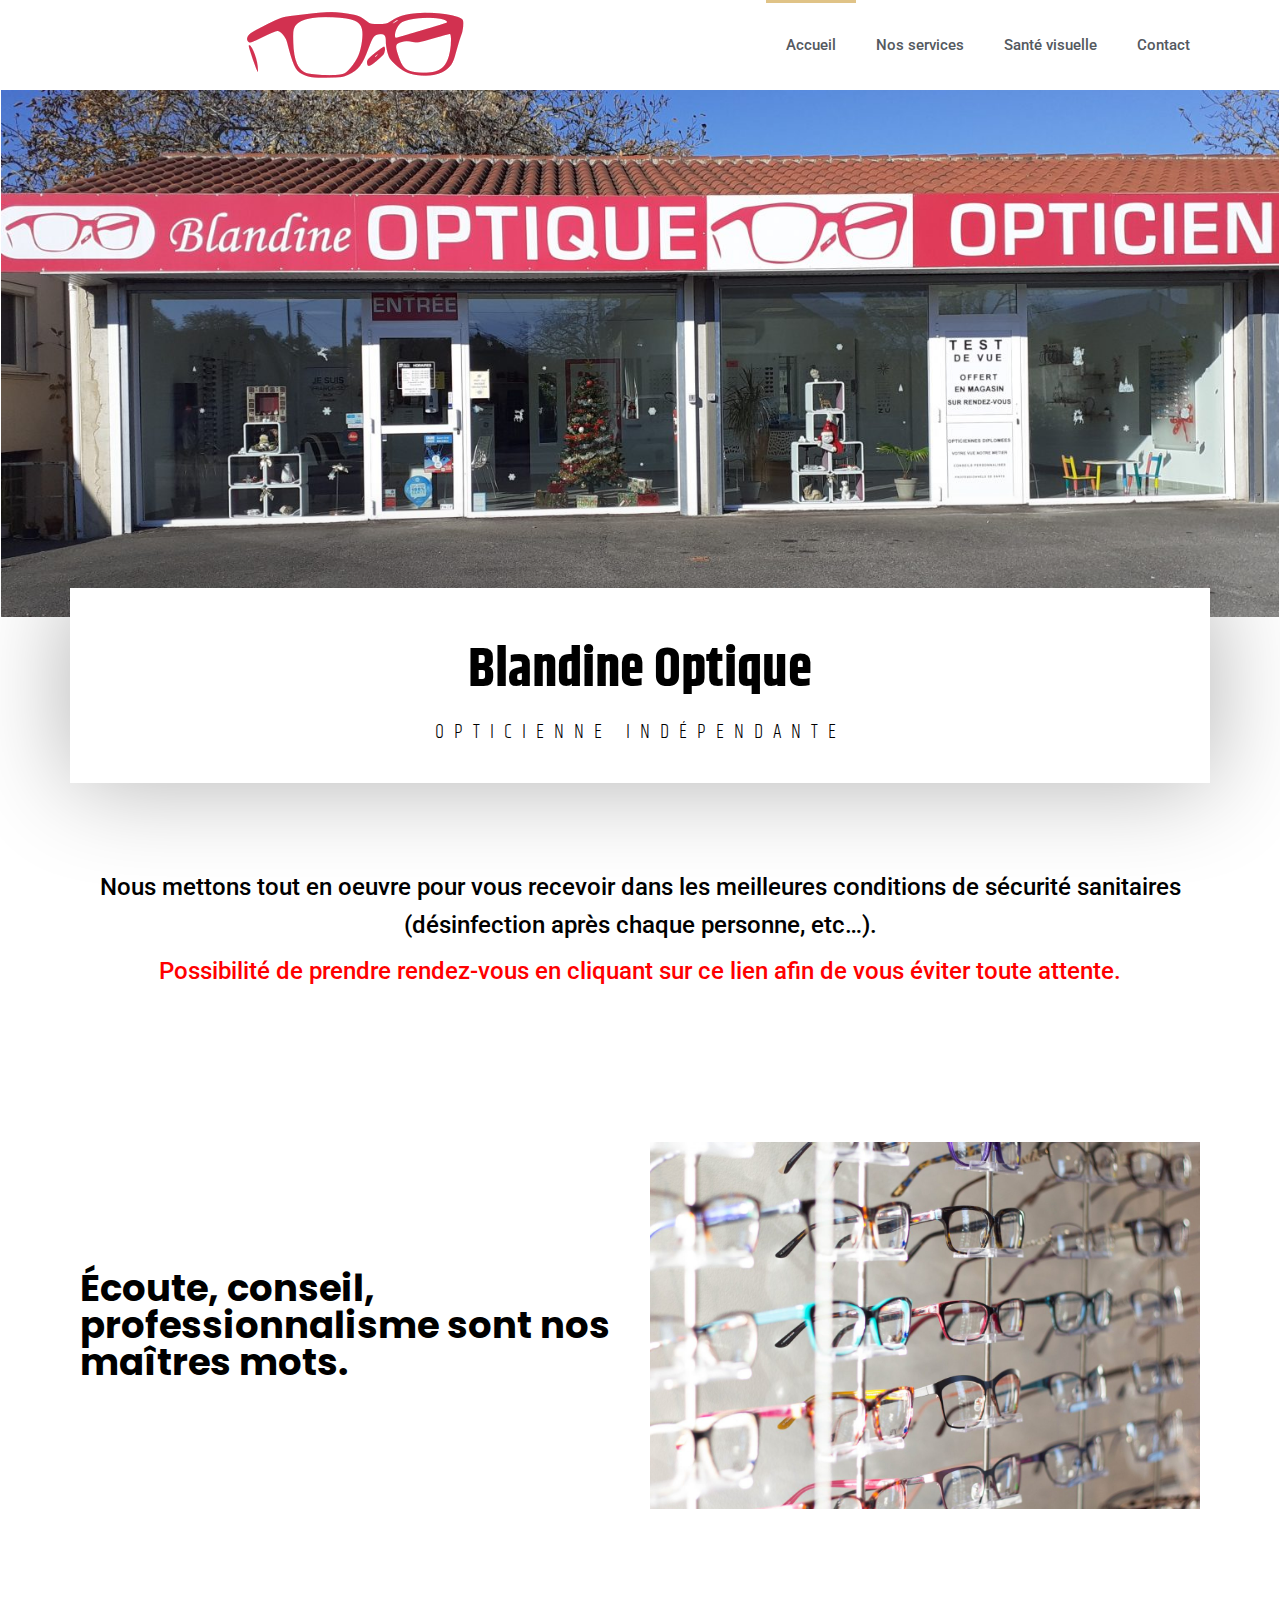
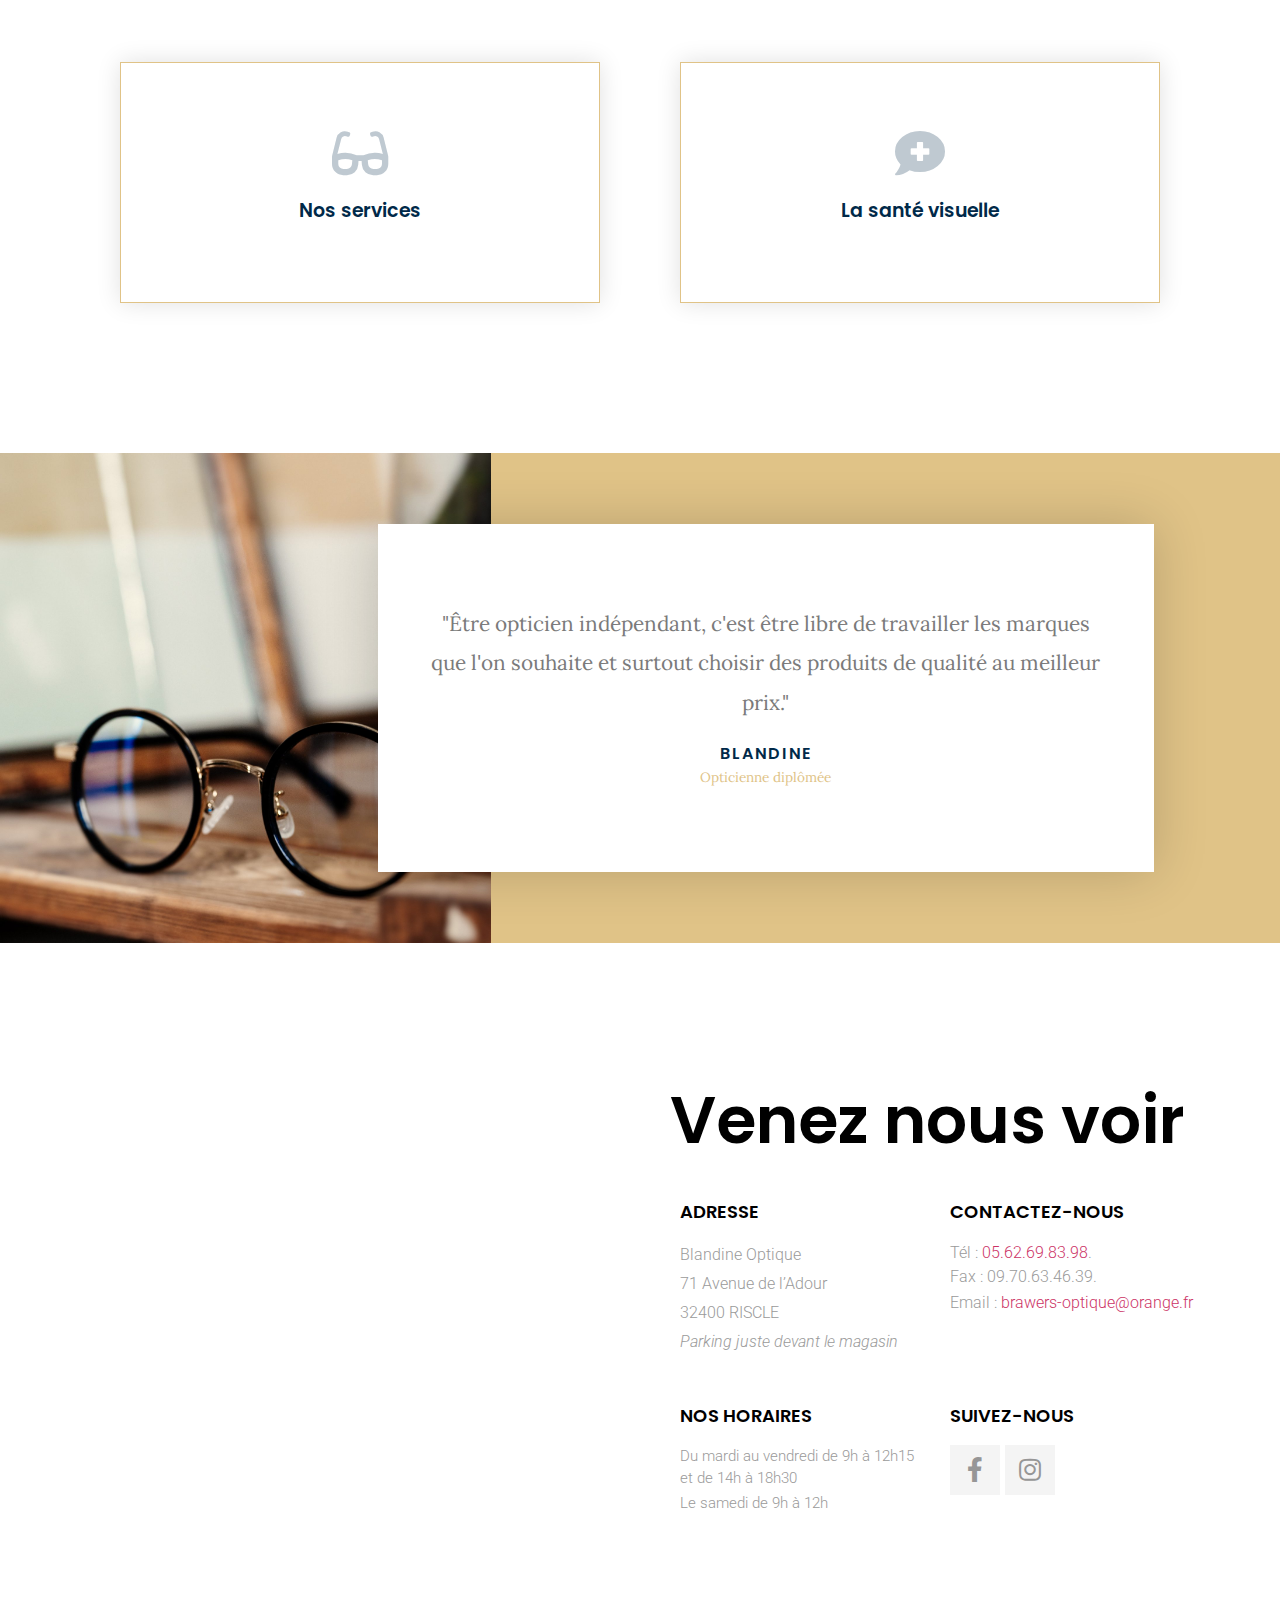
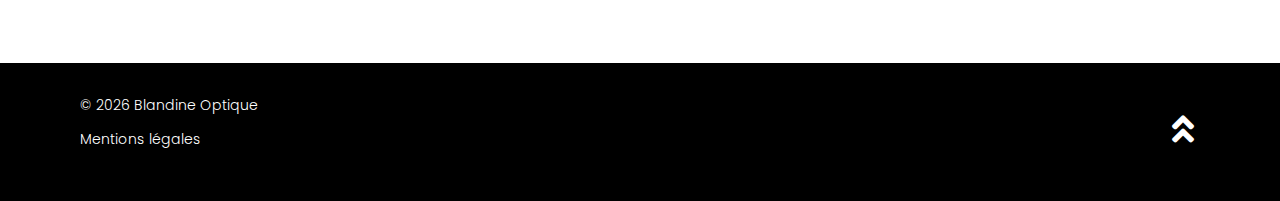
==== commit c888404d: "update pic, add booking links" ====
--- a/index.html
+++ b/index.html
@@ -188,6 +188,28 @@
 								</div>
 					</div>
 		</section>
+		<section class="elementor-section elementor-top-section elementor-element elementor-element-c439b28 elementor-section-boxed elementor-section-height-default elementor-section-height-default" data-id="c439b28" data-element_type="section" style="margin-top: 4em">
+						<div class="elementor-container elementor-column-gap-default">
+							<div class="elementor-row">
+					<div class="elementor-column elementor-col-100 elementor-top-column elementor-element elementor-element-00e54e5" data-id="00e54e5" data-element_type="column">
+			<div class="elementor-column-wrap elementor-element-populated">
+							<div class="elementor-widget-wrap">
+						<div class="elementor-element elementor-element-53d293b elementor-widget elementor-widget-text-editor" data-id="53d293b" data-element_type="widget" data-widget_type="text-editor.default">
+				<div class="elementor-widget-container">
+								<div class="elementor-text-editor elementor-clearfix">
+				<h2><span style="color: inherit; font-family: inherit; font-size: 1.5rem;">Nous mettons tout en oeuvre pour vous recevoir dans les meilleures conditions de sécurité sanitaires (désinfection après chaque personne, etc&#8230;).</span></h2>
+<h4><a href="https://blandine-optique-store.zerosix.com/rendez-vous" target="_blank" style="color: #ff0000;">Possibilité de prendre rendez-vous en cliquant sur ce lien afin de vous éviter toute attente.</span></h4>					
+
+</div>
+						</div>
+				</div>
+						</div>
+					</div>
+		</div>
+								</div>
+					</div>
+		</section>
+
 				<section class="elementor-section elementor-top-section elementor-element elementor-element-6eb5ea49 elementor-section-content-middle elementor-reverse-mobile elementor-section-boxed elementor-section-height-default elementor-section-height-default" data-id="6eb5ea49" data-element_type="section">
 						<div class="elementor-container elementor-column-gap-default">
 							<div class="elementor-row">
@@ -313,25 +335,7 @@
 								</div>
 					</div>
 		</section>
-				<section class="elementor-section elementor-top-section elementor-element elementor-element-c439b28 elementor-section-boxed elementor-section-height-default elementor-section-height-default" data-id="c439b28" data-element_type="section">
-						<div class="elementor-container elementor-column-gap-default">
-							<div class="elementor-row">
-					<div class="elementor-column elementor-col-100 elementor-top-column elementor-element elementor-element-00e54e5" data-id="00e54e5" data-element_type="column">
-			<div class="elementor-column-wrap elementor-element-populated">
-							<div class="elementor-widget-wrap">
-						<div class="elementor-element elementor-element-53d293b elementor-widget elementor-widget-text-editor" data-id="53d293b" data-element_type="widget" data-widget_type="text-editor.default">
-				<div class="elementor-widget-container">
-								<div class="elementor-text-editor elementor-clearfix">
-				<h2><span style="color: inherit; font-family: inherit; font-size: 1.5rem;">Nous mettons tout en oeuvre pour vous recevoir dans les meilleures conditions de sécurité sanitaires (désinfection après chaque personne, etc&#8230;).</span></h2>
-<h4><span style="color: #ff0000;">Possibilité de prendre rendez vous afin de vous éviter toute attente.</span></h4>					</div>
-						</div>
-				</div>
-						</div>
-					</div>
-		</div>
-								</div>
-					</div>
-		</section>
+				
 									</div>
 			</div>
 					</div>
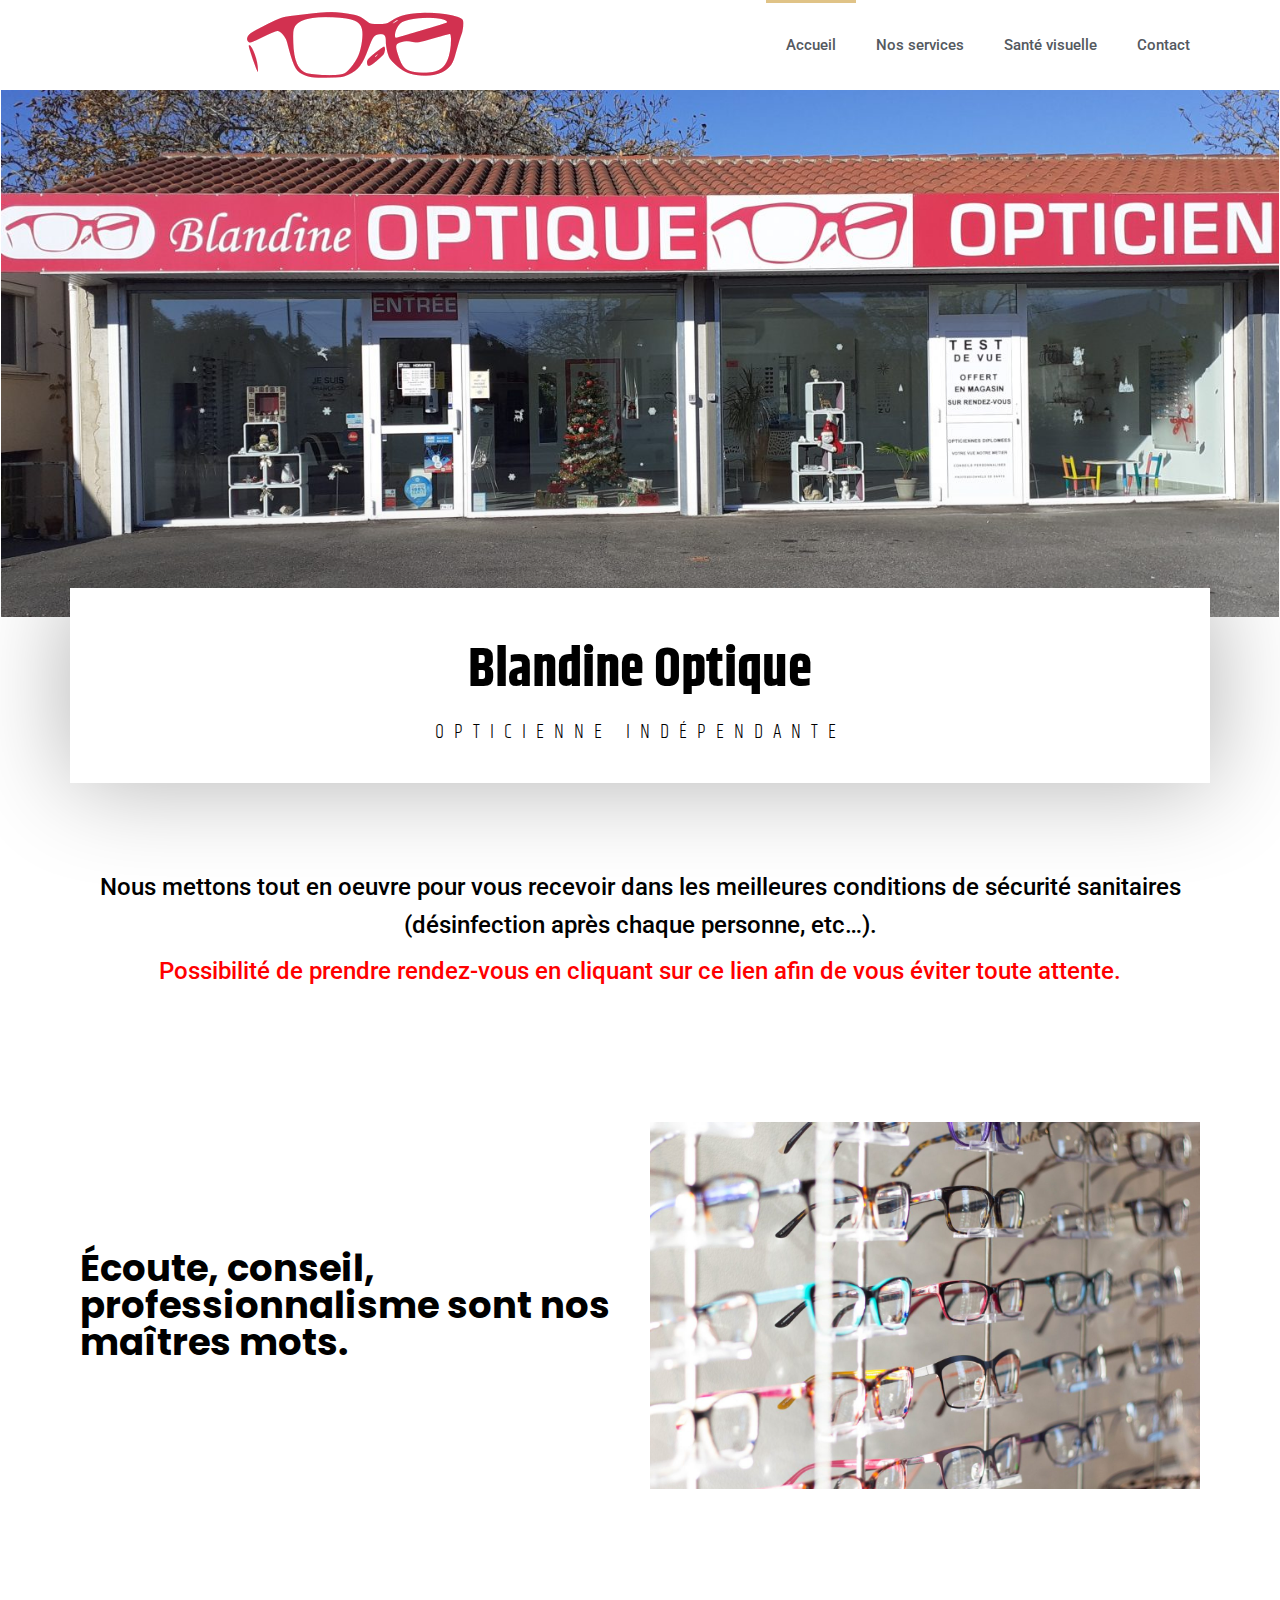
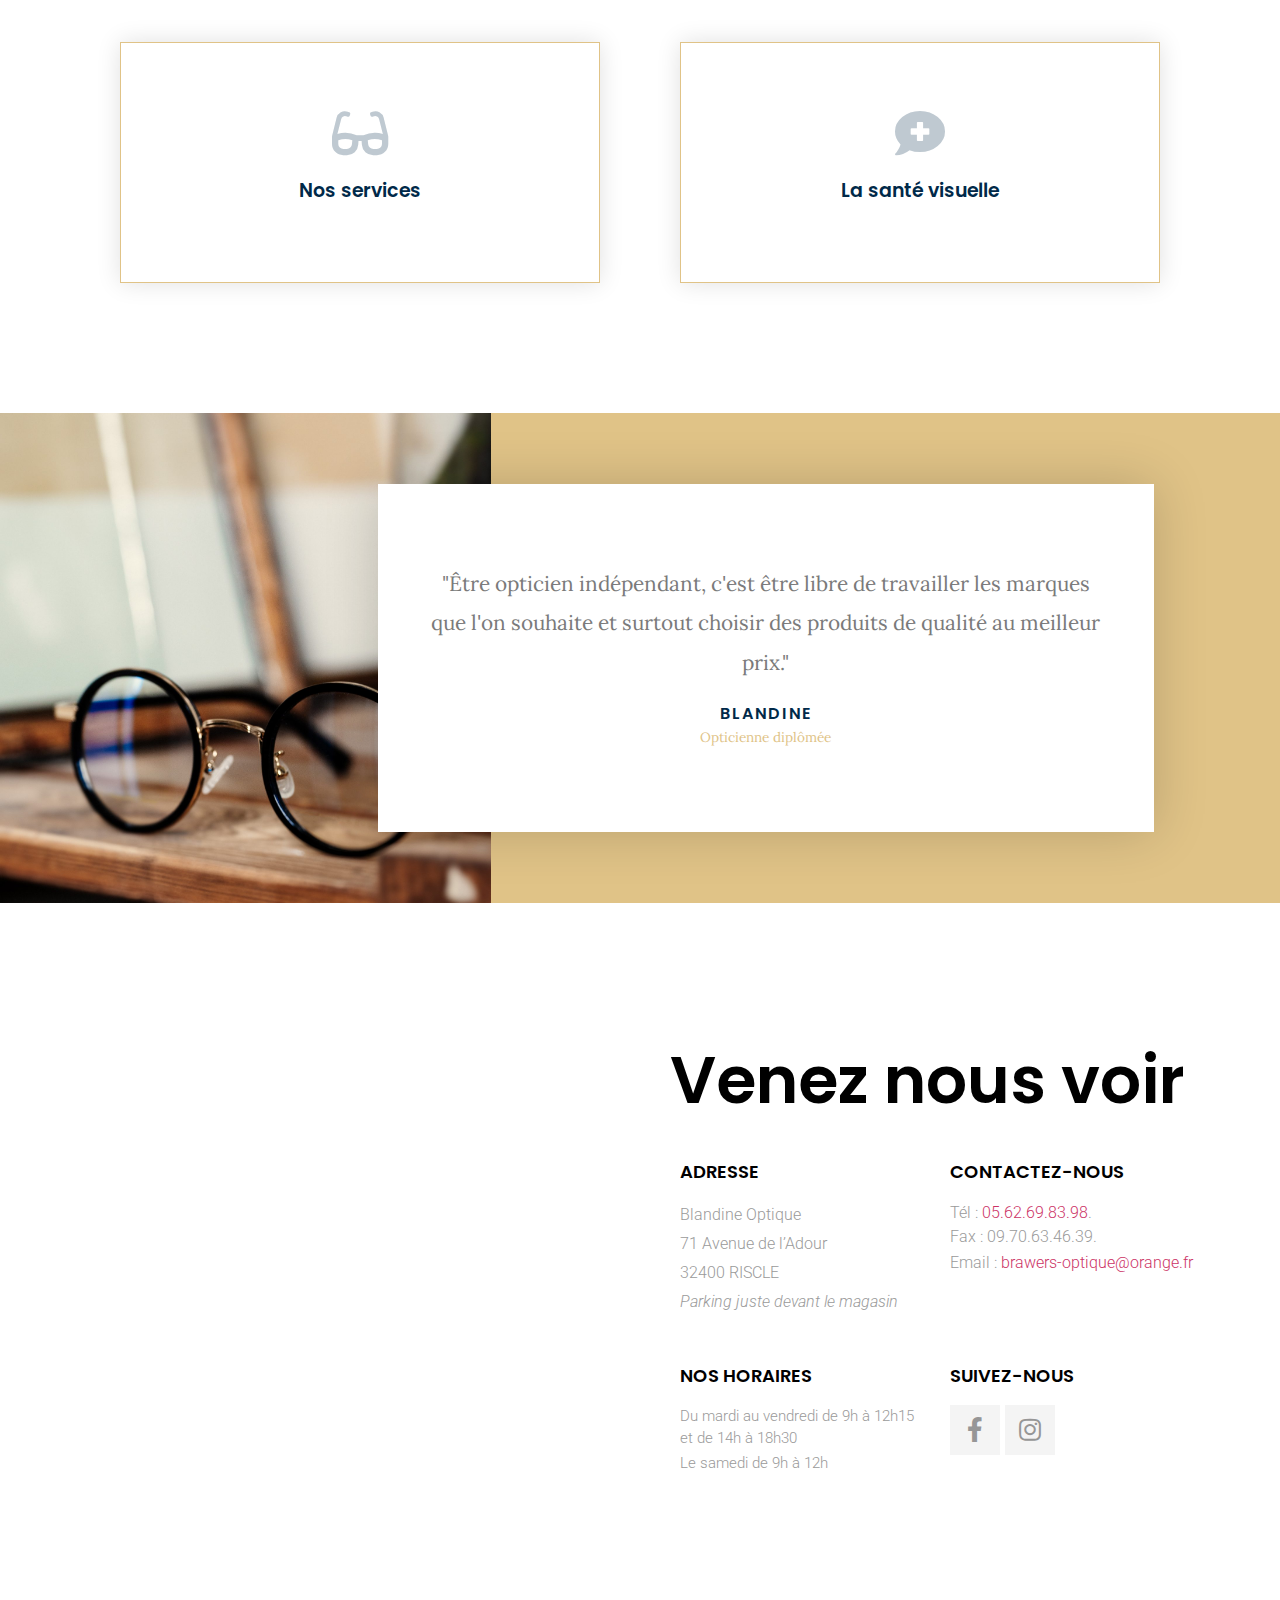
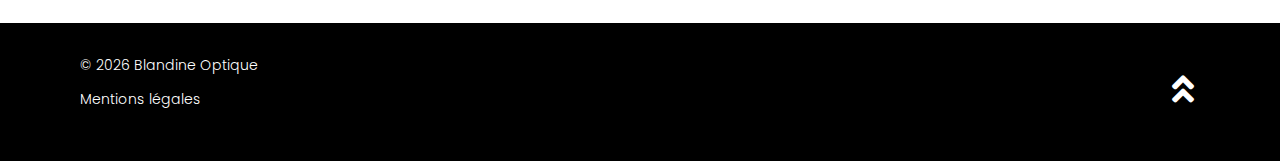
==== commit 6f0b3037: "remove team member, fix accueil/rendez-vous link" ====
--- a/index.html
+++ b/index.html
@@ -198,7 +198,7 @@
 				<div class="elementor-widget-container">
 								<div class="elementor-text-editor elementor-clearfix">
 				<h2><span style="color: inherit; font-family: inherit; font-size: 1.5rem;">Nous mettons tout en oeuvre pour vous recevoir dans les meilleures conditions de sécurité sanitaires (désinfection après chaque personne, etc&#8230;).</span></h2>
-<h4><a href="https://blandine-optique-store.zerosix.com/rendez-vous" target="_blank" style="color: #ff0000;">Possibilité de prendre rendez-vous en cliquant sur ce lien afin de vous éviter toute attente.</span></h4>					
+<h4><a href="https://blandine-optique-store.zerosix.com/rendez-vous" target="_blank" style="color: #ff0000;">Possibilité de prendre rendez-vous en cliquant sur ce lien afin de vous éviter toute attente.</a></h4>					
 
 </div>
 						</div>
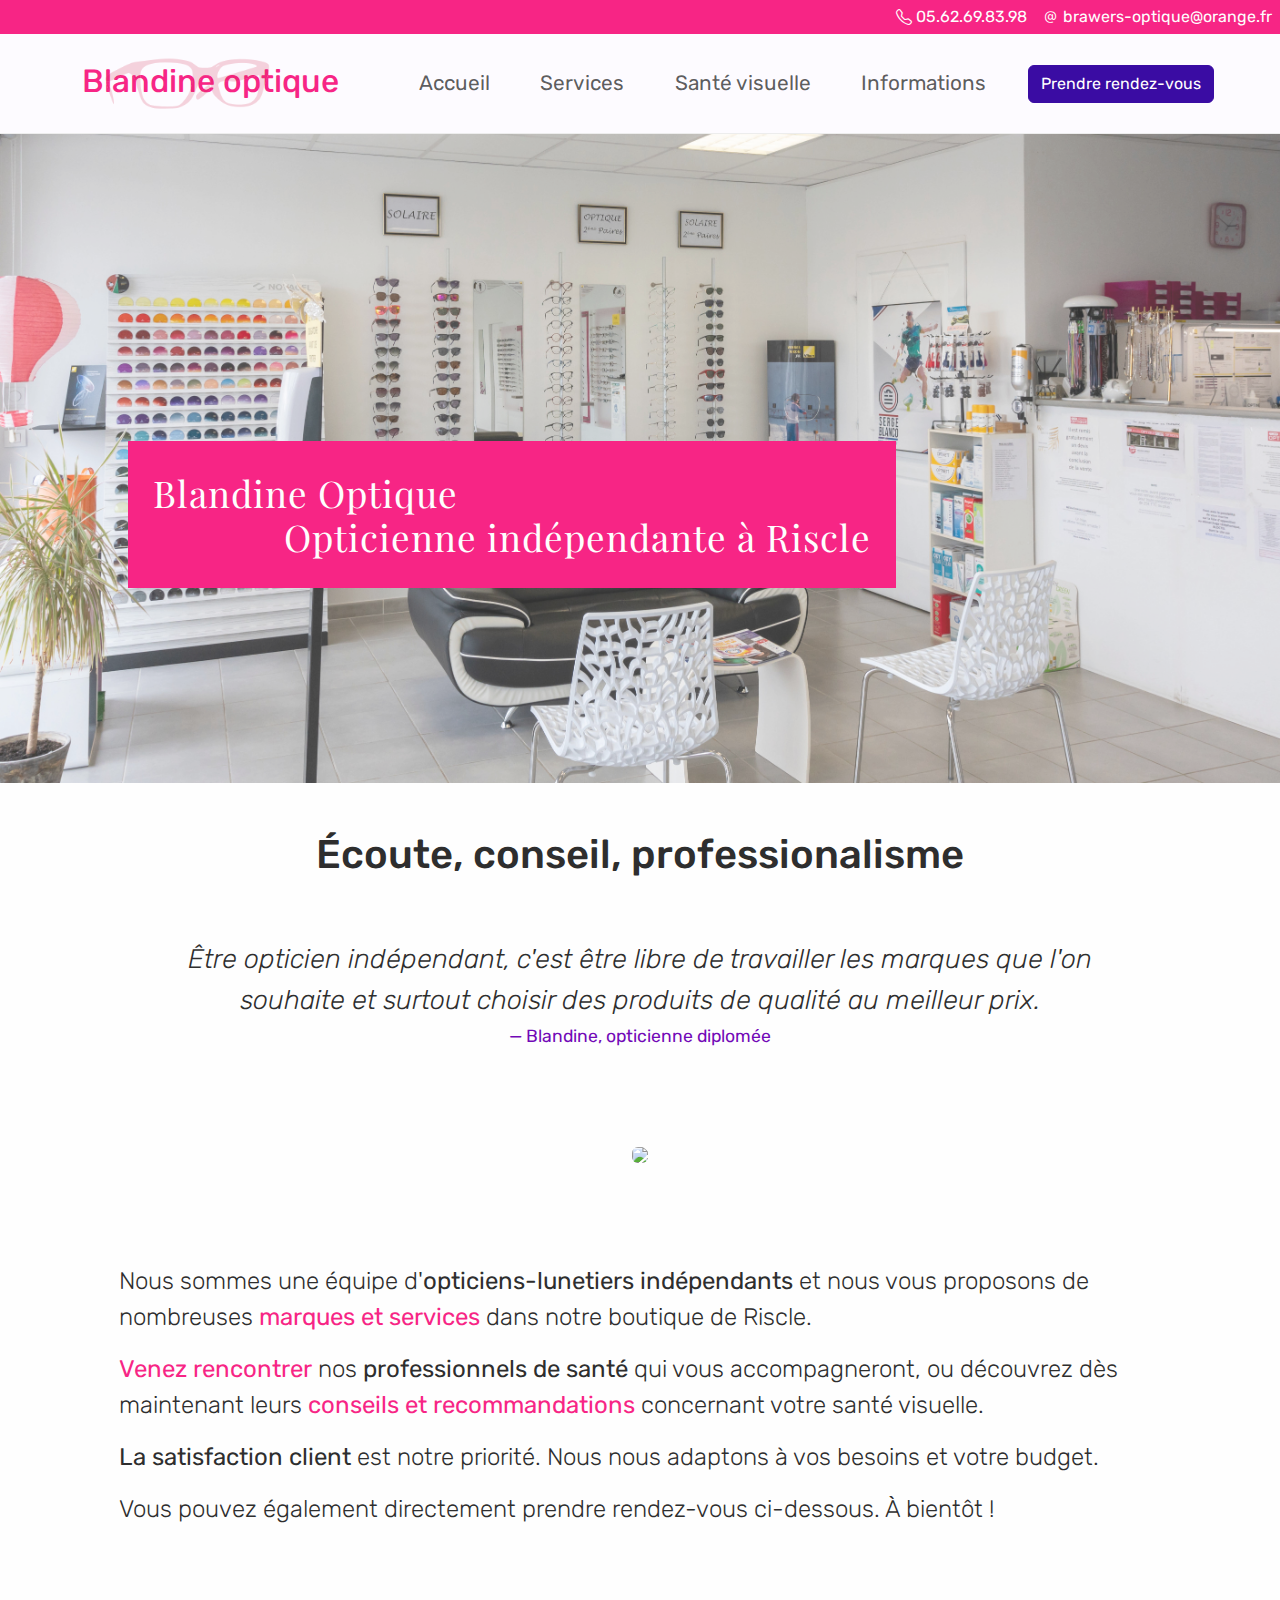
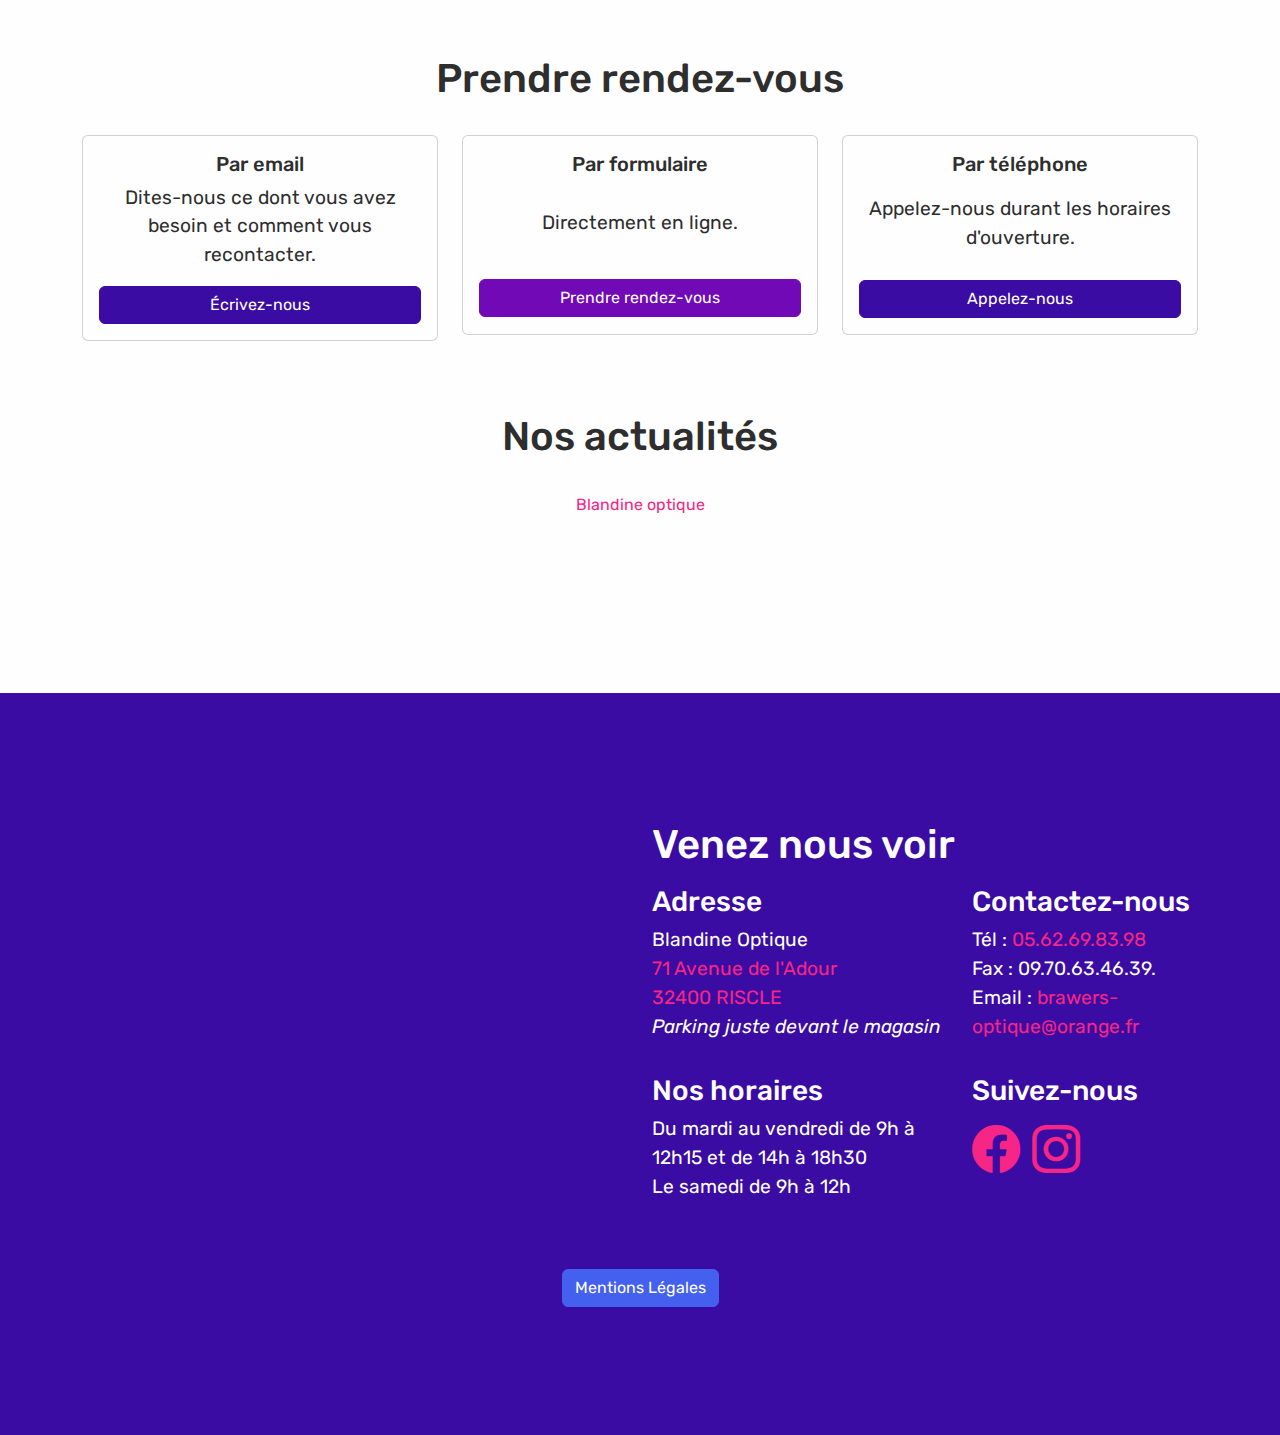
==== commit e1c625c9: "new 2024 version" ====
--- a/index.html
+++ b/index.html
@@ -1,621 +1 @@
-<!DOCTYPE html>
-<html lang="fr-FR">
-<head>
-	<meta charset="UTF-8">
-		<meta name="viewport" content="width=device-width, initial-scale=1">
-	<link rel="profile" href="https://gmpg.org/xfn/11">
-	<meta name="robots" content="index, follow, max-image-preview:large, max-snippet:-1, max-video-preview:-1">
-
-	<!-- This site is optimized with the Yoast SEO plugin v20.1 - https://yoast.com/wordpress/plugins/seo/ -->
-	<title>Blandine optique - Opticienne indépendante à Riscle</title>
-	<meta name="description" content="Vous cherchez un opticien à Riscle ? Découvrez notre large offre d&#039;optique. Écoute, conseil, professionnalisme sont nos maîtres mots.">
-	<link rel="canonical" href="/">
-	<meta property="og:locale" content="fr_FR">
-	<meta property="og:type" content="website">
-	<meta property="og:title" content="Blandine optique - Opticienne indépendante à Riscle">
-	<meta property="og:description" content="Écoute, conseil, professionnalisme sont nos maîtres mots.">
-	<meta property="og:url" content="/">
-	<meta property="og:site_name" content="Blandine optique">
-	<meta property="article:publisher" content="https://www.facebook.com/blandineoptique">
-	<meta property="article:modified_time" content="2022-10-27T16:02:49+00:00">
-	<meta property="og:image" content="/wp-content/uploads/2020/02/logo_fb-1.jpg">
-	<meta property="og:image:width" content="1200">
-	<meta property="og:image:height" content="630">
-	<meta property="og:image:type" content="image/jpeg">
-	<meta name="twitter:card" content="summary_large_image">
-	<meta name="twitter:description" content="Découvrez notre large offre d&#039;optique. Écoute, conseil, professionnalisme sont nos maîtres mots.">
-	<meta name="twitter:image" content="/wp-content/uploads/2020/02/logo_twitter.jpg">
-	<script type="application/ld+json" class="yoast-schema-graph">{"@context":"https://schema.org","@graph":[{"@type":"WebPage","@id":"/","url":"/","name":"Blandine optique - Opticienne indépendante à Riscle","isPartOf":{"@id":"/#website"},"about":{"@id":"/#organization"},"primaryImageOfPage":{"@id":"/#primaryimage"},"image":{"@id":"/#primaryimage"},"thumbnailUrl":"/wp-content/uploads/2020/02/logo_carre.jpg","datePublished":"2020-01-29T16:32:52+00:00","dateModified":"2022-10-27T16:02:49+00:00","description":"Vous cherchez un opticien à Riscle ? Découvrez notre large offre d'optique. Écoute, conseil, professionnalisme sont nos maîtres mots.","breadcrumb":{"@id":"/#breadcrumb"},"inLanguage":"fr-FR","potentialAction":[{"@type":"ReadAction","target":["/"]}]},{"@type":"ImageObject","inLanguage":"fr-FR","@id":"/#primaryimage","url":"/wp-content/uploads/2020/02/logo_carre.jpg","contentUrl":"/wp-content/uploads/2020/02/logo_carre.jpg","width":743,"height":743,"caption":"Blandine opticien à Riscle"},{"@type":"BreadcrumbList","@id":"/#breadcrumb","itemListElement":[{"@type":"ListItem","position":1,"name":"Home"}]},{"@type":"WebSite","@id":"/#website","url":"/","name":"Blandine optique","description":"","publisher":{"@id":"/#organization"},"potentialAction":[{"@type":"SearchAction","target":{"@type":"EntryPoint","urlTemplate":"/?s={search_term_string}"},"query-input":"required name=search_term_string"}],"inLanguage":"fr-FR"},{"@type":"Organization","@id":"/#organization","name":"Blandine Optique","url":"/","logo":{"@type":"ImageObject","inLanguage":"fr-FR","@id":"/#/schema/logo/image/","url":"/wp-content/uploads/2020/02/lunettes_roses_clean.png","contentUrl":"/wp-content/uploads/2020/02/lunettes_roses_clean.png","width":221,"height":71,"caption":"Blandine Optique"},"image":{"@id":"/#/schema/logo/image/"},"sameAs":["https://www.facebook.com/blandineoptique","https://www.instagram.com/blandineoptique/"]}]}</script>
-	<meta name="google-site-verification" content="DYNWfIAQ9BvGCsfovXZLHiO7PsZmm9EkHjuU8lm79XY">
-	<!-- / Yoast SEO plugin. -->
-
-
-<link rel="alternate" type="application/rss+xml" title="Blandine optique &raquo; Flux" href="/feed/">
-<link rel="alternate" type="application/rss+xml" title="Blandine optique &raquo; Flux des commentaires" href="/comments/feed/">
-<script>
-window._wpemojiSettings = {"baseUrl":"https:\/\/s.w.org\/images\/core\/emoji\/14.0.0\/72x72\/","ext":".png","svgUrl":"https:\/\/s.w.org\/images\/core\/emoji\/14.0.0\/svg\/","svgExt":".svg","source":{"concatemoji":"\/wp-includes\/js\/wp-emoji-release.min.js?ver=6.1.1"}};
-/*! This file is auto-generated */
-!function(e,a,t){var n,r,o,i=a.createElement("canvas"),p=i.getContext&&i.getContext("2d");function s(e,t){var a=String.fromCharCode,e=(p.clearRect(0,0,i.width,i.height),p.fillText(a.apply(this,e),0,0),i.toDataURL());return p.clearRect(0,0,i.width,i.height),p.fillText(a.apply(this,t),0,0),e===i.toDataURL()}function c(e){var t=a.createElement("script");t.src=e,t.defer=t.type="text/javascript",a.getElementsByTagName("head")[0].appendChild(t)}for(o=Array("flag","emoji"),t.supports={everything:!0,everythingExceptFlag:!0},r=0;r<o.length;r++)t.supports[o[r]]=function(e){if(p&&p.fillText)switch(p.textBaseline="top",p.font="600 32px Arial",e){case"flag":return s([127987,65039,8205,9895,65039],[127987,65039,8203,9895,65039])?!1:!s([55356,56826,55356,56819],[55356,56826,8203,55356,56819])&&!s([55356,57332,56128,56423,56128,56418,56128,56421,56128,56430,56128,56423,56128,56447],[55356,57332,8203,56128,56423,8203,56128,56418,8203,56128,56421,8203,56128,56430,8203,56128,56423,8203,56128,56447]);case"emoji":return!s([129777,127995,8205,129778,127999],[129777,127995,8203,129778,127999])}return!1}(o[r]),t.supports.everything=t.supports.everything&&t.supports[o[r]],"flag"!==o[r]&&(t.supports.everythingExceptFlag=t.supports.everythingExceptFlag&&t.supports[o[r]]);t.supports.everythingExceptFlag=t.supports.everythingExceptFlag&&!t.supports.flag,t.DOMReady=!1,t.readyCallback=function(){t.DOMReady=!0},t.supports.everything||(n=function(){t.readyCallback()},a.addEventListener?(a.addEventListener("DOMContentLoaded",n,!1),e.addEventListener("load",n,!1)):(e.attachEvent("onload",n),a.attachEvent("onreadystatechange",function(){"complete"===a.readyState&&t.readyCallback()})),(e=t.source||{}).concatemoji?c(e.concatemoji):e.wpemoji&&e.twemoji&&(c(e.twemoji),c(e.wpemoji)))}(window,document,window._wpemojiSettings);
-</script>
-<style>img.wp-smiley,
-img.emoji {
-	display: inline !important;
-	border: none !important;
-	box-shadow: none !important;
-	height: 1em !important;
-	width: 1em !important;
-	margin: 0 0.07em !important;
-	vertical-align: -0.1em !important;
-	background: none !important;
-	padding: 0 !important;
-}</style>
-	<link rel="stylesheet" id="wp-block-library-css" href="/wp-includes/css/dist/block-library/style.min.css?ver=6.1.1" media="all">
-<link rel="stylesheet" id="classic-theme-styles-css" href="/wp-includes/css/classic-themes.min.css?ver=1" media="all">
-<style id="global-styles-inline-css">body{--wp--preset--color--black: #000000;--wp--preset--color--cyan-bluish-gray: #abb8c3;--wp--preset--color--white: #ffffff;--wp--preset--color--pale-pink: #f78da7;--wp--preset--color--vivid-red: #cf2e2e;--wp--preset--color--luminous-vivid-orange: #ff6900;--wp--preset--color--luminous-vivid-amber: #fcb900;--wp--preset--color--light-green-cyan: #7bdcb5;--wp--preset--color--vivid-green-cyan: #00d084;--wp--preset--color--pale-cyan-blue: #8ed1fc;--wp--preset--color--vivid-cyan-blue: #0693e3;--wp--preset--color--vivid-purple: #9b51e0;--wp--preset--gradient--vivid-cyan-blue-to-vivid-purple: linear-gradient(135deg,rgba(6,147,227,1) 0%,rgb(155,81,224) 100%);--wp--preset--gradient--light-green-cyan-to-vivid-green-cyan: linear-gradient(135deg,rgb(122,220,180) 0%,rgb(0,208,130) 100%);--wp--preset--gradient--luminous-vivid-amber-to-luminous-vivid-orange: linear-gradient(135deg,rgba(252,185,0,1) 0%,rgba(255,105,0,1) 100%);--wp--preset--gradient--luminous-vivid-orange-to-vivid-red: linear-gradient(135deg,rgba(255,105,0,1) 0%,rgb(207,46,46) 100%);--wp--preset--gradient--very-light-gray-to-cyan-bluish-gray: linear-gradient(135deg,rgb(238,238,238) 0%,rgb(169,184,195) 100%);--wp--preset--gradient--cool-to-warm-spectrum: linear-gradient(135deg,rgb(74,234,220) 0%,rgb(151,120,209) 20%,rgb(207,42,186) 40%,rgb(238,44,130) 60%,rgb(251,105,98) 80%,rgb(254,248,76) 100%);--wp--preset--gradient--blush-light-purple: linear-gradient(135deg,rgb(255,206,236) 0%,rgb(152,150,240) 100%);--wp--preset--gradient--blush-bordeaux: linear-gradient(135deg,rgb(254,205,165) 0%,rgb(254,45,45) 50%,rgb(107,0,62) 100%);--wp--preset--gradient--luminous-dusk: linear-gradient(135deg,rgb(255,203,112) 0%,rgb(199,81,192) 50%,rgb(65,88,208) 100%);--wp--preset--gradient--pale-ocean: linear-gradient(135deg,rgb(255,245,203) 0%,rgb(182,227,212) 50%,rgb(51,167,181) 100%);--wp--preset--gradient--electric-grass: linear-gradient(135deg,rgb(202,248,128) 0%,rgb(113,206,126) 100%);--wp--preset--gradient--midnight: linear-gradient(135deg,rgb(2,3,129) 0%,rgb(40,116,252) 100%);--wp--preset--duotone--dark-grayscale: url('#wp-duotone-dark-grayscale');--wp--preset--duotone--grayscale: url('#wp-duotone-grayscale');--wp--preset--duotone--purple-yellow: url('#wp-duotone-purple-yellow');--wp--preset--duotone--blue-red: url('#wp-duotone-blue-red');--wp--preset--duotone--midnight: url('#wp-duotone-midnight');--wp--preset--duotone--magenta-yellow: url('#wp-duotone-magenta-yellow');--wp--preset--duotone--purple-green: url('#wp-duotone-purple-green');--wp--preset--duotone--blue-orange: url('#wp-duotone-blue-orange');--wp--preset--font-size--small: 13px;--wp--preset--font-size--medium: 20px;--wp--preset--font-size--large: 36px;--wp--preset--font-size--x-large: 42px;--wp--preset--spacing--20: 0.44rem;--wp--preset--spacing--30: 0.67rem;--wp--preset--spacing--40: 1rem;--wp--preset--spacing--50: 1.5rem;--wp--preset--spacing--60: 2.25rem;--wp--preset--spacing--70: 3.38rem;--wp--preset--spacing--80: 5.06rem;}:where(.is-layout-flex){gap: 0.5em;}body .is-layout-flow > .alignleft{float: left;margin-inline-start: 0;margin-inline-end: 2em;}body .is-layout-flow > .alignright{float: right;margin-inline-start: 2em;margin-inline-end: 0;}body .is-layout-flow > .aligncenter{margin-left: auto !important;margin-right: auto !important;}body .is-layout-constrained > .alignleft{float: left;margin-inline-start: 0;margin-inline-end: 2em;}body .is-layout-constrained > .alignright{float: right;margin-inline-start: 2em;margin-inline-end: 0;}body .is-layout-constrained > .aligncenter{margin-left: auto !important;margin-right: auto !important;}body .is-layout-constrained > :where(:not(.alignleft):not(.alignright):not(.alignfull)){max-width: var(--wp--style--global--content-size);margin-left: auto !important;margin-right: auto !important;}body .is-layout-constrained > .alignwide{max-width: var(--wp--style--global--wide-size);}body .is-layout-flex{display: flex;}body .is-layout-flex{flex-wrap: wrap;align-items: center;}body .is-layout-flex > *{margin: 0;}:where(.wp-block-columns.is-layout-flex){gap: 2em;}.has-black-color{color: var(--wp--preset--color--black) !important;}.has-cyan-bluish-gray-color{color: var(--wp--preset--color--cyan-bluish-gray) !important;}.has-white-color{color: var(--wp--preset--color--white) !important;}.has-pale-pink-color{color: var(--wp--preset--color--pale-pink) !important;}.has-vivid-red-color{color: var(--wp--preset--color--vivid-red) !important;}.has-luminous-vivid-orange-color{color: var(--wp--preset--color--luminous-vivid-orange) !important;}.has-luminous-vivid-amber-color{color: var(--wp--preset--color--luminous-vivid-amber) !important;}.has-light-green-cyan-color{color: var(--wp--preset--color--light-green-cyan) !important;}.has-vivid-green-cyan-color{color: var(--wp--preset--color--vivid-green-cyan) !important;}.has-pale-cyan-blue-color{color: var(--wp--preset--color--pale-cyan-blue) !important;}.has-vivid-cyan-blue-color{color: var(--wp--preset--color--vivid-cyan-blue) !important;}.has-vivid-purple-color{color: var(--wp--preset--color--vivid-purple) !important;}.has-black-background-color{background-color: var(--wp--preset--color--black) !important;}.has-cyan-bluish-gray-background-color{background-color: var(--wp--preset--color--cyan-bluish-gray) !important;}.has-white-background-color{background-color: var(--wp--preset--color--white) !important;}.has-pale-pink-background-color{background-color: var(--wp--preset--color--pale-pink) !important;}.has-vivid-red-background-color{background-color: var(--wp--preset--color--vivid-red) !important;}.has-luminous-vivid-orange-background-color{background-color: var(--wp--preset--color--luminous-vivid-orange) !important;}.has-luminous-vivid-amber-background-color{background-color: var(--wp--preset--color--luminous-vivid-amber) !important;}.has-light-green-cyan-background-color{background-color: var(--wp--preset--color--light-green-cyan) !important;}.has-vivid-green-cyan-background-color{background-color: var(--wp--preset--color--vivid-green-cyan) !important;}.has-pale-cyan-blue-background-color{background-color: var(--wp--preset--color--pale-cyan-blue) !important;}.has-vivid-cyan-blue-background-color{background-color: var(--wp--preset--color--vivid-cyan-blue) !important;}.has-vivid-purple-background-color{background-color: var(--wp--preset--color--vivid-purple) !important;}.has-black-border-color{border-color: var(--wp--preset--color--black) !important;}.has-cyan-bluish-gray-border-color{border-color: var(--wp--preset--color--cyan-bluish-gray) !important;}.has-white-border-color{border-color: var(--wp--preset--color--white) !important;}.has-pale-pink-border-color{border-color: var(--wp--preset--color--pale-pink) !important;}.has-vivid-red-border-color{border-color: var(--wp--preset--color--vivid-red) !important;}.has-luminous-vivid-orange-border-color{border-color: var(--wp--preset--color--luminous-vivid-orange) !important;}.has-luminous-vivid-amber-border-color{border-color: var(--wp--preset--color--luminous-vivid-amber) !important;}.has-light-green-cyan-border-color{border-color: var(--wp--preset--color--light-green-cyan) !important;}.has-vivid-green-cyan-border-color{border-color: var(--wp--preset--color--vivid-green-cyan) !important;}.has-pale-cyan-blue-border-color{border-color: var(--wp--preset--color--pale-cyan-blue) !important;}.has-vivid-cyan-blue-border-color{border-color: var(--wp--preset--color--vivid-cyan-blue) !important;}.has-vivid-purple-border-color{border-color: var(--wp--preset--color--vivid-purple) !important;}.has-vivid-cyan-blue-to-vivid-purple-gradient-background{background: var(--wp--preset--gradient--vivid-cyan-blue-to-vivid-purple) !important;}.has-light-green-cyan-to-vivid-green-cyan-gradient-background{background: var(--wp--preset--gradient--light-green-cyan-to-vivid-green-cyan) !important;}.has-luminous-vivid-amber-to-luminous-vivid-orange-gradient-background{background: var(--wp--preset--gradient--luminous-vivid-amber-to-luminous-vivid-orange) !important;}.has-luminous-vivid-orange-to-vivid-red-gradient-background{background: var(--wp--preset--gradient--luminous-vivid-orange-to-vivid-red) !important;}.has-very-light-gray-to-cyan-bluish-gray-gradient-background{background: var(--wp--preset--gradient--very-light-gray-to-cyan-bluish-gray) !important;}.has-cool-to-warm-spectrum-gradient-background{background: var(--wp--preset--gradient--cool-to-warm-spectrum) !important;}.has-blush-light-purple-gradient-background{background: var(--wp--preset--gradient--blush-light-purple) !important;}.has-blush-bordeaux-gradient-background{background: var(--wp--preset--gradient--blush-bordeaux) !important;}.has-luminous-dusk-gradient-background{background: var(--wp--preset--gradient--luminous-dusk) !important;}.has-pale-ocean-gradient-background{background: var(--wp--preset--gradient--pale-ocean) !important;}.has-electric-grass-gradient-background{background: var(--wp--preset--gradient--electric-grass) !important;}.has-midnight-gradient-background{background: var(--wp--preset--gradient--midnight) !important;}.has-small-font-size{font-size: var(--wp--preset--font-size--small) !important;}.has-medium-font-size{font-size: var(--wp--preset--font-size--medium) !important;}.has-large-font-size{font-size: var(--wp--preset--font-size--large) !important;}.has-x-large-font-size{font-size: var(--wp--preset--font-size--x-large) !important;}
-.wp-block-navigation a:where(:not(.wp-element-button)){color: inherit;}
-:where(.wp-block-columns.is-layout-flex){gap: 2em;}
-.wp-block-pullquote{font-size: 1.5em;line-height: 1.6;}</style>
-<link rel="stylesheet" id="hello-elementor-css" href="/wp-content/themes/hello-elementor/style.min.css?ver=2.6.1" media="all">
-<link rel="stylesheet" id="hello-elementor-theme-style-css" href="/wp-content/themes/hello-elementor/theme.min.css?ver=2.6.1" media="all">
-<link rel="stylesheet" id="elementor-icons-css" href="/wp-content/plugins/elementor/assets/lib/eicons/css/elementor-icons.min.css?ver=5.18.0" media="all">
-<link rel="stylesheet" id="elementor-frontend-legacy-css" href="/wp-content/plugins/elementor/assets/css/frontend-legacy.min.css?ver=3.11.1" media="all">
-<link rel="stylesheet" id="elementor-frontend-css" href="/wp-content/plugins/elementor/assets/css/frontend.min.css?ver=3.11.1" media="all">
-<link rel="stylesheet" id="swiper-css" href="/wp-content/plugins/elementor/assets/lib/swiper/css/swiper.min.css?ver=5.3.6" media="all">
-<link rel="stylesheet" id="elementor-post-213-css" href="/wp-content/uploads/elementor/css/post-213.css?ver=1683211530" media="all">
-<link rel="stylesheet" id="elementor-pro-css" href="/wp-content/plugins/elementor-pro/assets/css/frontend.min.css?ver=3.11.1" media="all">
-<link rel="stylesheet" id="elementor-global-css" href="/wp-content/uploads/elementor/css/global.css?ver=1683211530" media="all">
-<link rel="stylesheet" id="elementor-post-17-css" href="/wp-content/uploads/elementor/css/post-17.css?ver=1683211530" media="all">
-<link rel="stylesheet" id="elementor-post-19-css" href="/wp-content/uploads/elementor/css/post-19.css?ver=1683211530" media="all">
-<link rel="stylesheet" id="elementor-post-63-css" href="/wp-content/uploads/elementor/css/post-63.css?ver=1683211530" media="all">
-<link rel="stylesheet" id="elementor-post-166-css" href="/wp-content/uploads/elementor/css/post-166.css?ver=1683211530" media="all">
-<link rel="stylesheet" id="google-fonts-1-css" href="https://fonts.googleapis.com/css?family=Roboto%3A100%2C100italic%2C200%2C200italic%2C300%2C300italic%2C400%2C400italic%2C500%2C500italic%2C600%2C600italic%2C700%2C700italic%2C800%2C800italic%2C900%2C900italic%7CRoboto+Slab%3A100%2C100italic%2C200%2C200italic%2C300%2C300italic%2C400%2C400italic%2C500%2C500italic%2C600%2C600italic%2C700%2C700italic%2C800%2C800italic%2C900%2C900italic%7CKhand%3A100%2C100italic%2C200%2C200italic%2C300%2C300italic%2C400%2C400italic%2C500%2C500italic%2C600%2C600italic%2C700%2C700italic%2C800%2C800italic%2C900%2C900italic%7CPoppins%3A100%2C100italic%2C200%2C200italic%2C300%2C300italic%2C400%2C400italic%2C500%2C500italic%2C600%2C600italic%2C700%2C700italic%2C800%2C800italic%2C900%2C900italic%7CLora%3A100%2C100italic%2C200%2C200italic%2C300%2C300italic%2C400%2C400italic%2C500%2C500italic%2C600%2C600italic%2C700%2C700italic%2C800%2C800italic%2C900%2C900italic&#038;display=auto&#038;ver=6.1.1" media="all">
-<link rel="stylesheet" id="elementor-icons-shared-0-css" href="/wp-content/plugins/elementor/assets/lib/font-awesome/css/fontawesome.min.css?ver=5.15.3" media="all">
-<link rel="stylesheet" id="elementor-icons-fa-solid-css" href="/wp-content/plugins/elementor/assets/lib/font-awesome/css/solid.min.css?ver=5.15.3" media="all">
-<link rel="stylesheet" id="elementor-icons-fa-brands-css" href="/wp-content/plugins/elementor/assets/lib/font-awesome/css/brands.min.css?ver=5.15.3" media="all">
-<link rel="preconnect" href="https://fonts.gstatic.com/" crossorigin>
-<link rel="https://api.w.org/" href="/wp-json/">
-<link rel="alternate" type="application/json" href="/wp-json/wp/v2/pages/17">
-<link rel="EditURI" type="application/rsd+xml" title="RSD" href="/xmlrpc.php?rsd">
-<link rel="wlwmanifest" type="application/wlwmanifest+xml" href="/wp-includes/wlwmanifest.xml">
-<meta name="generator" content="WordPress 6.1.1">
-<link rel="shortlink" href="/">
-<link rel="alternate" type="application/json+oembed" href="/wp-json/oembed/1.0/embed?url=https%3A%2F%2F%2F">
-<link rel="alternate" type="text/xml+oembed" href="/wp-json/oembed/1.0/embed?url=https%3A%2F%2F%2F#038;format=xml">
-<meta name="generator" content="Elementor 3.11.1; settings: css_print_method-external, google_font-enabled, font_display-auto">
-</head>
-<body class="home page-template page-template-elementor_header_footer page page-id-17 wp-custom-logo elementor-default elementor-template-full-width elementor-kit-213 elementor-page elementor-page-17">
-
-<svg xmlns="http://www.w3.org/2000/svg" viewbox="0 0 0 0" width="0" height="0" focusable="false" role="none" style="visibility: hidden; position: absolute; left: -9999px; overflow: hidden;"><defs><filter id="wp-duotone-dark-grayscale"><fecolormatrix color-interpolation-filters="sRGB" type="matrix" values=" .299 .587 .114 0 0 .299 .587 .114 0 0 .299 .587 .114 0 0 .299 .587 .114 0 0 "></fecolormatrix><fecomponenttransfer color-interpolation-filters="sRGB"><fefuncr type="table" tablevalues="0 0.49803921568627"></fefuncr><fefuncg type="table" tablevalues="0 0.49803921568627"></fefuncg><fefuncb type="table" tablevalues="0 0.49803921568627"></fefuncb><fefunca type="table" tablevalues="1 1"></fefunca></fecomponenttransfer><fecomposite in2="SourceGraphic" operator="in"></fecomposite></filter></defs></svg><svg xmlns="http://www.w3.org/2000/svg" viewbox="0 0 0 0" width="0" height="0" focusable="false" role="none" style="visibility: hidden; position: absolute; left: -9999px; overflow: hidden;"><defs><filter id="wp-duotone-grayscale"><fecolormatrix color-interpolation-filters="sRGB" type="matrix" values=" .299 .587 .114 0 0 .299 .587 .114 0 0 .299 .587 .114 0 0 .299 .587 .114 0 0 "></fecolormatrix><fecomponenttransfer color-interpolation-filters="sRGB"><fefuncr type="table" tablevalues="0 1"></fefuncr><fefuncg type="table" tablevalues="0 1"></fefuncg><fefuncb type="table" tablevalues="0 1"></fefuncb><fefunca type="table" tablevalues="1 1"></fefunca></fecomponenttransfer><fecomposite in2="SourceGraphic" operator="in"></fecomposite></filter></defs></svg><svg xmlns="http://www.w3.org/2000/svg" viewbox="0 0 0 0" width="0" height="0" focusable="false" role="none" style="visibility: hidden; position: absolute; left: -9999px; overflow: hidden;"><defs><filter id="wp-duotone-purple-yellow"><fecolormatrix color-interpolation-filters="sRGB" type="matrix" values=" .299 .587 .114 0 0 .299 .587 .114 0 0 .299 .587 .114 0 0 .299 .587 .114 0 0 "></fecolormatrix><fecomponenttransfer color-interpolation-filters="sRGB"><fefuncr type="table" tablevalues="0.54901960784314 0.98823529411765"></fefuncr><fefuncg type="table" tablevalues="0 1"></fefuncg><fefuncb type="table" tablevalues="0.71764705882353 0.25490196078431"></fefuncb><fefunca type="table" tablevalues="1 1"></fefunca></fecomponenttransfer><fecomposite in2="SourceGraphic" operator="in"></fecomposite></filter></defs></svg><svg xmlns="http://www.w3.org/2000/svg" viewbox="0 0 0 0" width="0" height="0" focusable="false" role="none" style="visibility: hidden; position: absolute; left: -9999px; overflow: hidden;"><defs><filter id="wp-duotone-blue-red"><fecolormatrix color-interpolation-filters="sRGB" type="matrix" values=" .299 .587 .114 0 0 .299 .587 .114 0 0 .299 .587 .114 0 0 .299 .587 .114 0 0 "></fecolormatrix><fecomponenttransfer color-interpolation-filters="sRGB"><fefuncr type="table" tablevalues="0 1"></fefuncr><fefuncg type="table" tablevalues="0 0.27843137254902"></fefuncg><fefuncb type="table" tablevalues="0.5921568627451 0.27843137254902"></fefuncb><fefunca type="table" tablevalues="1 1"></fefunca></fecomponenttransfer><fecomposite in2="SourceGraphic" operator="in"></fecomposite></filter></defs></svg><svg xmlns="http://www.w3.org/2000/svg" viewbox="0 0 0 0" width="0" height="0" focusable="false" role="none" style="visibility: hidden; position: absolute; left: -9999px; overflow: hidden;"><defs><filter id="wp-duotone-midnight"><fecolormatrix color-interpolation-filters="sRGB" type="matrix" values=" .299 .587 .114 0 0 .299 .587 .114 0 0 .299 .587 .114 0 0 .299 .587 .114 0 0 "></fecolormatrix><fecomponenttransfer color-interpolation-filters="sRGB"><fefuncr type="table" tablevalues="0 0"></fefuncr><fefuncg type="table" tablevalues="0 0.64705882352941"></fefuncg><fefuncb type="table" tablevalues="0 1"></fefuncb><fefunca type="table" tablevalues="1 1"></fefunca></fecomponenttransfer><fecomposite in2="SourceGraphic" operator="in"></fecomposite></filter></defs></svg><svg xmlns="http://www.w3.org/2000/svg" viewbox="0 0 0 0" width="0" height="0" focusable="false" role="none" style="visibility: hidden; position: absolute; left: -9999px; overflow: hidden;"><defs><filter id="wp-duotone-magenta-yellow"><fecolormatrix color-interpolation-filters="sRGB" type="matrix" values=" .299 .587 .114 0 0 .299 .587 .114 0 0 .299 .587 .114 0 0 .299 .587 .114 0 0 "></fecolormatrix><fecomponenttransfer color-interpolation-filters="sRGB"><fefuncr type="table" tablevalues="0.78039215686275 1"></fefuncr><fefuncg type="table" tablevalues="0 0.94901960784314"></fefuncg><fefuncb type="table" tablevalues="0.35294117647059 0.47058823529412"></fefuncb><fefunca type="table" tablevalues="1 1"></fefunca></fecomponenttransfer><fecomposite in2="SourceGraphic" operator="in"></fecomposite></filter></defs></svg><svg xmlns="http://www.w3.org/2000/svg" viewbox="0 0 0 0" width="0" height="0" focusable="false" role="none" style="visibility: hidden; position: absolute; left: -9999px; overflow: hidden;"><defs><filter id="wp-duotone-purple-green"><fecolormatrix color-interpolation-filters="sRGB" type="matrix" values=" .299 .587 .114 0 0 .299 .587 .114 0 0 .299 .587 .114 0 0 .299 .587 .114 0 0 "></fecolormatrix><fecomponenttransfer color-interpolation-filters="sRGB"><fefuncr type="table" tablevalues="0.65098039215686 0.40392156862745"></fefuncr><fefuncg type="table" tablevalues="0 1"></fefuncg><fefuncb type="table" tablevalues="0.44705882352941 0.4"></fefuncb><fefunca type="table" tablevalues="1 1"></fefunca></fecomponenttransfer><fecomposite in2="SourceGraphic" operator="in"></fecomposite></filter></defs></svg><svg xmlns="http://www.w3.org/2000/svg" viewbox="0 0 0 0" width="0" height="0" focusable="false" role="none" style="visibility: hidden; position: absolute; left: -9999px; overflow: hidden;"><defs><filter id="wp-duotone-blue-orange"><fecolormatrix color-interpolation-filters="sRGB" type="matrix" values=" .299 .587 .114 0 0 .299 .587 .114 0 0 .299 .587 .114 0 0 .299 .587 .114 0 0 "></fecolormatrix><fecomponenttransfer color-interpolation-filters="sRGB"><fefuncr type="table" tablevalues="0.098039215686275 1"></fefuncr><fefuncg type="table" tablevalues="0 0.66274509803922"></fefuncg><fefuncb type="table" tablevalues="0.84705882352941 0.41960784313725"></fefuncb><fefunca type="table" tablevalues="1 1"></fefunca></fecomponenttransfer><fecomposite in2="SourceGraphic" operator="in"></fecomposite></filter></defs></svg>
-<a class="skip-link screen-reader-text" href="#content">
-	Aller au contenu</a>
-
-		<div data-elementor-type="header" data-elementor-id="19" class="elementor elementor-19 elementor-location-header">
-					<div class="elementor-section-wrap">
-								<header class="elementor-section elementor-top-section elementor-element elementor-element-4623fb01 elementor-section-content-middle elementor-section-boxed elementor-section-height-default elementor-section-height-default" data-id="4623fb01" data-element_type="section" data-settings="{&quot;background_background&quot;:&quot;classic&quot;,&quot;background_motion_fx_motion_fx_scrolling&quot;:&quot;yes&quot;,&quot;background_motion_fx_translateY_effect&quot;:&quot;yes&quot;,&quot;background_motion_fx_translateY_speed&quot;:{&quot;unit&quot;:&quot;px&quot;,&quot;size&quot;:4.2,&quot;sizes&quot;:[]},&quot;sticky&quot;:&quot;top&quot;,&quot;background_motion_fx_translateY_affectedRange&quot;:{&quot;unit&quot;:&quot;%&quot;,&quot;size&quot;:&quot;&quot;,&quot;sizes&quot;:{&quot;start&quot;:0,&quot;end&quot;:100}},&quot;background_motion_fx_devices&quot;:[&quot;desktop&quot;,&quot;tablet&quot;,&quot;mobile&quot;],&quot;sticky_on&quot;:[&quot;desktop&quot;,&quot;tablet&quot;,&quot;mobile&quot;],&quot;sticky_offset&quot;:0,&quot;sticky_effects_offset&quot;:0}">
-						<div class="elementor-container elementor-column-gap-no">
-							<div class="elementor-row">
-					<div class="elementor-column elementor-col-50 elementor-top-column elementor-element elementor-element-778de32d" data-id="778de32d" data-element_type="column">
-			<div class="elementor-column-wrap elementor-element-populated">
-							<div class="elementor-widget-wrap">
-						<div class="elementor-element elementor-element-7fdd090 elementor-widget elementor-widget-theme-site-logo elementor-widget-image" data-id="7fdd090" data-element_type="widget" data-widget_type="theme-site-logo.default">
-				<div class="elementor-widget-container">
-								<div class="elementor-image">
-								<a href="/">
-			<img width="221" height="71" src="/wp-content/uploads/2020/02/lunettes_roses_clean.png" class="attachment-full size-full wp-image-211" alt="">				</a>
-										</div>
-						</div>
-				</div>
-						</div>
-					</div>
-		</div>
-				<div class="elementor-column elementor-col-50 elementor-top-column elementor-element elementor-element-6f6cde1d" data-id="6f6cde1d" data-element_type="column">
-			<div class="elementor-column-wrap elementor-element-populated">
-							<div class="elementor-widget-wrap">
-						<div class="elementor-element elementor-element-738247ff elementor-nav-menu__align-right elementor-nav-menu--stretch elementor-nav-menu--dropdown-tablet elementor-nav-menu__text-align-aside elementor-nav-menu--toggle elementor-nav-menu--burger elementor-widget elementor-widget-nav-menu" data-id="738247ff" data-element_type="widget" data-settings="null" data-widget_type="nav-menu.default">
-				<div class="elementor-widget-container">
-						<nav class="elementor-nav-menu--main elementor-nav-menu__container elementor-nav-menu--layout-horizontal e--pointer-overline e--animation-fade">
-				<ul id="menu-1-738247ff" class="elementor-nav-menu">
-<li class="menu-item menu-item-type-post_type menu-item-object-page menu-item-home current-menu-item page_item page-item-17 current_page_item menu-item-24"><a href="/" aria-current="page" class="elementor-item elementor-item-active">Accueil</a></li>
-<li class="menu-item menu-item-type-post_type menu-item-object-page menu-item-29"><a href="/nos-services/" class="elementor-item">Nos services</a></li>
-<li class="menu-item menu-item-type-post_type menu-item-object-page menu-item-35"><a href="/sante-visuelle/" class="elementor-item">Santé visuelle</a></li>
-<li class="menu-item menu-item-type-post_type menu-item-object-page menu-item-38"><a href="/contact/" class="elementor-item">Contact</a></li>
-</ul>			</nav>
-					<div class="elementor-menu-toggle" role="button" tabindex="0" aria-label="Permuter le menu" aria-expanded="false">
-			<i aria-hidden="true" role="presentation" class="elementor-menu-toggle__icon--open eicon-menu-bar"></i><i aria-hidden="true" role="presentation" class="elementor-menu-toggle__icon--close eicon-close"></i>			<span class="elementor-screen-only">Menu</span>
-		</div>
-					<nav class="elementor-nav-menu--dropdown elementor-nav-menu__container" aria-hidden="true">
-				<ul id="menu-2-738247ff" class="elementor-nav-menu">
-<li class="menu-item menu-item-type-post_type menu-item-object-page menu-item-home current-menu-item page_item page-item-17 current_page_item menu-item-24"><a href="/" aria-current="page" class="elementor-item elementor-item-active" tabindex="-1">Accueil</a></li>
-<li class="menu-item menu-item-type-post_type menu-item-object-page menu-item-29"><a href="/nos-services/" class="elementor-item" tabindex="-1">Nos services</a></li>
-<li class="menu-item menu-item-type-post_type menu-item-object-page menu-item-35"><a href="/sante-visuelle/" class="elementor-item" tabindex="-1">Santé visuelle</a></li>
-<li class="menu-item menu-item-type-post_type menu-item-object-page menu-item-38"><a href="/contact/" class="elementor-item" tabindex="-1">Contact</a></li>
-</ul>			</nav>
-				</div>
-				</div>
-						</div>
-					</div>
-		</div>
-								</div>
-					</div>
-		</header>
-							</div>
-				</div>
-				<div data-elementor-type="wp-page" data-elementor-id="17" class="elementor elementor-17">
-						<div class="elementor-inner">
-				<div class="elementor-section-wrap">
-									<section class="elementor-section elementor-top-section elementor-element elementor-element-6760aeee elementor-section-full_width elementor-section-height-default elementor-section-height-default" data-id="6760aeee" data-element_type="section">
-						<div class="elementor-container elementor-column-gap-no">
-							<div class="elementor-row">
-					<div class="elementor-column elementor-col-100 elementor-top-column elementor-element elementor-element-6f2df413" data-id="6f2df413" data-element_type="column">
-			<div class="elementor-column-wrap elementor-element-populated">
-							<div class="elementor-widget-wrap">
-						<div class="elementor-element elementor-element-28c45dd8 elementor-widget elementor-widget-menu-anchor" data-id="28c45dd8" data-element_type="widget" data-widget_type="menu-anchor.default">
-				<div class="elementor-widget-container">
-					<div id="home" class="elementor-menu-anchor"></div>
-				</div>
-				</div>
-				<div class="elementor-element elementor-element-bfac794 elementor-widget elementor-widget-image" data-id="bfac794" data-element_type="widget" data-widget_type="image.default">
-				<div class="elementor-widget-container">
-								<div class="elementor-image">
-												<img decoding="async" width="2560" height="1056" src="/wp-content/uploads/2022/10/Vitrine-Riscle-scaled.jpg" class="attachment-full size-full wp-image-290" alt="" srcset="/wp-content/uploads/2022/10/Vitrine-Riscle-scaled.jpg 2560w, /wp-content/uploads/2022/10/Vitrine-Riscle-300x124.jpg 300w, /wp-content/uploads/2022/10/Vitrine-Riscle-1024x422.jpg 1024w, /wp-content/uploads/2022/10/Vitrine-Riscle-768x317.jpg 768w, /wp-content/uploads/2022/10/Vitrine-Riscle-1536x633.jpg 1536w, /wp-content/uploads/2022/10/Vitrine-Riscle-2048x845.jpg 2048w" sizes="(max-width: 2560px) 100vw, 2560px">														</div>
-						</div>
-				</div>
-						</div>
-					</div>
-		</div>
-								</div>
-					</div>
-		</section>
-				<section class="elementor-section elementor-top-section elementor-element elementor-element-5493f778 elementor-section-content-middle elementor-section-boxed elementor-section-height-default elementor-section-height-default" data-id="5493f778" data-element_type="section" data-settings="{&quot;background_background&quot;:&quot;classic&quot;}">
-						<div class="elementor-container elementor-column-gap-default">
-							<div class="elementor-row">
-					<div class="elementor-column elementor-col-100 elementor-top-column elementor-element elementor-element-6bec0969" data-id="6bec0969" data-element_type="column" data-settings="{&quot;background_background&quot;:&quot;classic&quot;}">
-			<div class="elementor-column-wrap elementor-element-populated">
-							<div class="elementor-widget-wrap">
-						<div class="elementor-element elementor-element-ebb74bd elementor-widget elementor-widget-heading" data-id="ebb74bd" data-element_type="widget" data-widget_type="heading.default">
-				<div class="elementor-widget-container">
-			<h1 class="elementor-heading-title elementor-size-default">Blandine Optique</h1>		</div>
-				</div>
-				<div class="elementor-element elementor-element-1fe7e140 elementor-widget elementor-widget-text-editor" data-id="1fe7e140" data-element_type="widget" data-widget_type="text-editor.default">
-				<div class="elementor-widget-container">
-								<div class="elementor-text-editor elementor-clearfix">
-				opticienne indépendante					</div>
-						</div>
-				</div>
-						</div>
-					</div>
-		</div>
-								</div>
-					</div>
-		</section>
-		<section class="elementor-section elementor-top-section elementor-element elementor-element-c439b28 elementor-section-boxed elementor-section-height-default elementor-section-height-default" data-id="c439b28" data-element_type="section" style="margin-top: 4em">
-						<div class="elementor-container elementor-column-gap-default">
-							<div class="elementor-row">
-					<div class="elementor-column elementor-col-100 elementor-top-column elementor-element elementor-element-00e54e5" data-id="00e54e5" data-element_type="column">
-			<div class="elementor-column-wrap elementor-element-populated">
-							<div class="elementor-widget-wrap">
-						<div class="elementor-element elementor-element-53d293b elementor-widget elementor-widget-text-editor" data-id="53d293b" data-element_type="widget" data-widget_type="text-editor.default">
-				<div class="elementor-widget-container">
-								<div class="elementor-text-editor elementor-clearfix">
-				<h2><span style="color: inherit; font-family: inherit; font-size: 1.5rem;">Nous mettons tout en oeuvre pour vous recevoir dans les meilleures conditions de sécurité sanitaires (désinfection après chaque personne, etc&#8230;).</span></h2>
-<h4><a href="https://blandine-optique-store.zerosix.com/rendez-vous" target="_blank" style="color: #ff0000;">Possibilité de prendre rendez-vous en cliquant sur ce lien afin de vous éviter toute attente.</a></h4>					
-
-</div>
-						</div>
-				</div>
-						</div>
-					</div>
-		</div>
-								</div>
-					</div>
-		</section>
-
-				<section class="elementor-section elementor-top-section elementor-element elementor-element-6eb5ea49 elementor-section-content-middle elementor-reverse-mobile elementor-section-boxed elementor-section-height-default elementor-section-height-default" data-id="6eb5ea49" data-element_type="section">
-						<div class="elementor-container elementor-column-gap-default">
-							<div class="elementor-row">
-					<div class="elementor-column elementor-col-50 elementor-top-column elementor-element elementor-element-2338135c" data-id="2338135c" data-element_type="column">
-			<div class="elementor-column-wrap elementor-element-populated">
-							<div class="elementor-widget-wrap">
-						<div class="elementor-element elementor-element-6847f1cf elementor-widget elementor-widget-heading" data-id="6847f1cf" data-element_type="widget" data-widget_type="heading.default">
-				<div class="elementor-widget-container">
-			<h3 class="elementor-heading-title elementor-size-default">Écoute, conseil, professionnalisme sont nos maîtres mots.</h3>		</div>
-				</div>
-						</div>
-					</div>
-		</div>
-				<div class="elementor-column elementor-col-50 elementor-top-column elementor-element elementor-element-53a7501e" data-id="53a7501e" data-element_type="column">
-			<div class="elementor-column-wrap elementor-element-populated">
-							<div class="elementor-widget-wrap">
-						<div class="elementor-element elementor-element-253e17e elementor-widget elementor-widget-image" data-id="253e17e" data-element_type="widget" data-widget_type="image.default">
-				<div class="elementor-widget-container">
-								<div class="elementor-image">
-												<img decoding="async" width="2560" height="1706" src="/wp-content/uploads/2020/02/scott-van-daalen-UsALNdok2m4-unsplash-scaled.jpg" class="attachment-full size-full wp-image-149" alt="" srcset="/wp-content/uploads/2020/02/scott-van-daalen-UsALNdok2m4-unsplash-scaled.jpg 2560w, /wp-content/uploads/2020/02/scott-van-daalen-UsALNdok2m4-unsplash-scaled-300x200.jpg 300w, /wp-content/uploads/2020/02/scott-van-daalen-UsALNdok2m4-unsplash-scaled-1024x682.jpg 1024w, /wp-content/uploads/2020/02/scott-van-daalen-UsALNdok2m4-unsplash-scaled-768x512.jpg 768w, /wp-content/uploads/2020/02/scott-van-daalen-UsALNdok2m4-unsplash-scaled-1536x1024.jpg 1536w, /wp-content/uploads/2020/02/scott-van-daalen-UsALNdok2m4-unsplash-scaled-2048x1365.jpg 2048w" sizes="(max-width: 2560px) 100vw, 2560px">														</div>
-						</div>
-				</div>
-						</div>
-					</div>
-		</div>
-								</div>
-					</div>
-		</section>
-				<section class="elementor-section elementor-top-section elementor-element elementor-element-133bdff9 elementor-section-boxed elementor-section-height-default elementor-section-height-default" data-id="133bdff9" data-element_type="section" data-settings="{&quot;background_background&quot;:&quot;classic&quot;}">
-						<div class="elementor-container elementor-column-gap-no">
-							<div class="elementor-row">
-					<div class="elementor-column elementor-col-100 elementor-top-column elementor-element elementor-element-1a985251" data-id="1a985251" data-element_type="column">
-			<div class="elementor-column-wrap elementor-element-populated">
-							<div class="elementor-widget-wrap">
-						<section class="elementor-section elementor-inner-section elementor-element elementor-element-67433555 elementor-section-boxed elementor-section-height-default elementor-section-height-default" data-id="67433555" data-element_type="section">
-						<div class="elementor-container elementor-column-gap-no">
-							<div class="elementor-row">
-					<div class="elementor-column elementor-col-50 elementor-inner-column elementor-element elementor-element-4af86c12" data-id="4af86c12" data-element_type="column">
-			<div class="elementor-column-wrap elementor-element-populated">
-							<div class="elementor-widget-wrap">
-						<div class="elementor-element elementor-element-2f3a49a9 elementor-view-default elementor-mobile-position-top elementor-vertical-align-top elementor-widget elementor-widget-icon-box" data-id="2f3a49a9" data-element_type="widget" data-widget_type="icon-box.default">
-				<div class="elementor-widget-container">
-					<div class="elementor-icon-box-wrapper">
-						<div class="elementor-icon-box-icon">
-				<a class="elementor-icon elementor-animation-float" href="/nos-services/">
-				<i aria-hidden="true" class="fas fa-glasses"></i>				</a>
-			</div>
-						<div class="elementor-icon-box-content">
-				<h3 class="elementor-icon-box-title">
-					<a href="/nos-services/">
-						Nos services					</a>
-				</h3>
-							</div>
-		</div>
-				</div>
-				</div>
-						</div>
-					</div>
-		</div>
-				<div class="elementor-column elementor-col-50 elementor-inner-column elementor-element elementor-element-de71ab8" data-id="de71ab8" data-element_type="column">
-			<div class="elementor-column-wrap elementor-element-populated">
-							<div class="elementor-widget-wrap">
-						<div class="elementor-element elementor-element-f200e9c elementor-view-default elementor-mobile-position-top elementor-vertical-align-top elementor-widget elementor-widget-icon-box" data-id="f200e9c" data-element_type="widget" data-widget_type="icon-box.default">
-				<div class="elementor-widget-container">
-					<div class="elementor-icon-box-wrapper">
-						<div class="elementor-icon-box-icon">
-				<a class="elementor-icon elementor-animation-float" href="/sante-visuelle/">
-				<i aria-hidden="true" class="fas fa-comment-medical"></i>				</a>
-			</div>
-						<div class="elementor-icon-box-content">
-				<h3 class="elementor-icon-box-title">
-					<a href="/sante-visuelle/">
-						La santé visuelle					</a>
-				</h3>
-							</div>
-		</div>
-				</div>
-				</div>
-						</div>
-					</div>
-		</div>
-								</div>
-					</div>
-		</section>
-						</div>
-					</div>
-		</div>
-								</div>
-					</div>
-		</section>
-				<section class="elementor-section elementor-top-section elementor-element elementor-element-2b03018c elementor-section-full_width elementor-section-height-min-height elementor-section-items-stretch elementor-section-content-middle elementor-section-height-default" data-id="2b03018c" data-element_type="section" data-settings="{&quot;background_background&quot;:&quot;classic&quot;}">
-						<div class="elementor-container elementor-column-gap-no">
-							<div class="elementor-row">
-					<div class="elementor-column elementor-col-50 elementor-top-column elementor-element elementor-element-4c8bdd4b" data-id="4c8bdd4b" data-element_type="column" data-settings="{&quot;background_background&quot;:&quot;none&quot;}">
-			<div class="elementor-column-wrap">
-							<div class="elementor-widget-wrap">
-								</div>
-					</div>
-		</div>
-				<div class="elementor-column elementor-col-50 elementor-top-column elementor-element elementor-element-1f7b7a80" data-id="1f7b7a80" data-element_type="column" data-settings="{&quot;background_background&quot;:&quot;classic&quot;}">
-			<div class="elementor-column-wrap elementor-element-populated">
-							<div class="elementor-widget-wrap">
-						<div class="elementor-element elementor-element-116a2047 elementor-widget elementor-widget-testimonial" data-id="116a2047" data-element_type="widget" data-widget_type="testimonial.default">
-				<div class="elementor-widget-container">
-					<div class="elementor-testimonial-wrapper">
-							<div class="elementor-testimonial-content">"Être opticien indépendant, c'est être libre de travailler les marques que l'on souhaite et surtout choisir des produits de qualité au meilleur prix."</div>
-			
-						<div class="elementor-testimonial-meta">
-				<div class="elementor-testimonial-meta-inner">
-					
-										<div class="elementor-testimonial-details">
-														<div class="elementor-testimonial-name">Blandine</div>
-																						<div class="elementor-testimonial-job">Opticienne diplômée</div>
-													</div>
-									</div>
-			</div>
-					</div>
-				</div>
-				</div>
-						</div>
-					</div>
-		</div>
-								</div>
-					</div>
-		</section>
-				
-									</div>
-			</div>
-					</div>
-				<div data-elementor-type="footer" data-elementor-id="63" class="elementor elementor-63 elementor-location-footer">
-					<div class="elementor-section-wrap">
-								<section class="elementor-section elementor-top-section elementor-element elementor-element-5c869f85 elementor-section-content-middle elementor-reverse-mobile elementor-section-boxed elementor-section-height-default elementor-section-height-default" data-id="5c869f85" data-element_type="section">
-						<div class="elementor-container elementor-column-gap-no">
-							<div class="elementor-row">
-					<div class="elementor-column elementor-col-50 elementor-top-column elementor-element elementor-element-26ef2fa9" data-id="26ef2fa9" data-element_type="column">
-			<div class="elementor-column-wrap elementor-element-populated">
-							<div class="elementor-widget-wrap">
-						<div class="elementor-element elementor-element-c5232ea elementor-widget elementor-widget-google_maps" data-id="c5232ea" data-element_type="widget" data-widget_type="google_maps.default">
-				<div class="elementor-widget-container">
-					<div class="elementor-custom-embed">
-			<iframe loading="lazy" src="https://maps.google.com/maps?q=Blandine%20Optique%2071%20Avenue%20de%20l%27Adour%2032400%20RISCLE&#038;t=m&#038;z=15&#038;output=embed&#038;iwloc=near" title="Blandine Optique 71 Avenue de l&#039;Adour 32400 RISCLE" aria-label="Blandine Optique 71 Avenue de l&#039;Adour 32400 RISCLE"></iframe>
-		</div>
-				</div>
-				</div>
-						</div>
-					</div>
-		</div>
-				<div class="elementor-column elementor-col-50 elementor-top-column elementor-element elementor-element-635a8fd1" data-id="635a8fd1" data-element_type="column">
-			<div class="elementor-column-wrap elementor-element-populated">
-							<div class="elementor-widget-wrap">
-						<div class="elementor-element elementor-element-4d316899 elementor-widget elementor-widget-heading" data-id="4d316899" data-element_type="widget" data-widget_type="heading.default">
-				<div class="elementor-widget-container">
-			<h4 class="elementor-heading-title elementor-size-default">Venez nous voir</h4>		</div>
-				</div>
-				<section class="elementor-section elementor-inner-section elementor-element elementor-element-21f43b13 elementor-section-boxed elementor-section-height-default elementor-section-height-default" data-id="21f43b13" data-element_type="section">
-						<div class="elementor-container elementor-column-gap-default">
-							<div class="elementor-row">
-					<div class="elementor-column elementor-col-50 elementor-inner-column elementor-element elementor-element-60c86732" data-id="60c86732" data-element_type="column">
-			<div class="elementor-column-wrap elementor-element-populated">
-							<div class="elementor-widget-wrap">
-						<div class="elementor-element elementor-element-769ee566 elementor-widget elementor-widget-heading" data-id="769ee566" data-element_type="widget" data-widget_type="heading.default">
-				<div class="elementor-widget-container">
-			<div class="elementor-heading-title elementor-size-default">Adresse</div>		</div>
-				</div>
-				<div class="elementor-element elementor-element-c94c4b7 elementor-widget elementor-widget-text-editor" data-id="c94c4b7" data-element_type="widget" data-widget_type="text-editor.default">
-				<div class="elementor-widget-container">
-								<div class="elementor-text-editor elementor-clearfix">
-				<div>Blandine Optique</div>
-<div>71 Avenue de l&rsquo;Adour</div>
-<div>32400 RISCLE</div>
-<div><i>Parking juste devant le magasin</i></div>					</div>
-						</div>
-				</div>
-						</div>
-					</div>
-		</div>
-				<div class="elementor-column elementor-col-50 elementor-inner-column elementor-element elementor-element-78d13d62" data-id="78d13d62" data-element_type="column">
-			<div class="elementor-column-wrap elementor-element-populated">
-							<div class="elementor-widget-wrap">
-						<div class="elementor-element elementor-element-6d9b560e elementor-widget elementor-widget-heading" data-id="6d9b560e" data-element_type="widget" data-widget_type="heading.default">
-				<div class="elementor-widget-container">
-			<div class="elementor-heading-title elementor-size-default">Contactez-nous</div>		</div>
-				</div>
-				<div class="elementor-element elementor-element-22d15362 elementor-widget elementor-widget-text-editor" data-id="22d15362" data-element_type="widget" data-widget_type="text-editor.default">
-				<div class="elementor-widget-container">
-								<div class="elementor-text-editor elementor-clearfix">
-				<div>Tél : <a href="tel:0562698398">05.62.69.83.98</a>.</div>
-<div>Fax : 09.70.63.46.39.</div>					</div>
-						</div>
-				</div>
-				<div class="elementor-element elementor-element-59ef42df elementor-widget elementor-widget-text-editor" data-id="59ef42df" data-element_type="widget" data-widget_type="text-editor.default">
-				<div class="elementor-widget-container">
-								<div class="elementor-text-editor elementor-clearfix">
-				<p>Email : <a href="mailto:brawers-optique@orange.fr" target="_blank" rel="noopener">brawers-optique@orange.fr</a></p>					</div>
-						</div>
-				</div>
-						</div>
-					</div>
-		</div>
-								</div>
-					</div>
-		</section>
-				<section class="elementor-section elementor-inner-section elementor-element elementor-element-5cfd4eae elementor-section-boxed elementor-section-height-default elementor-section-height-default" data-id="5cfd4eae" data-element_type="section">
-						<div class="elementor-container elementor-column-gap-default">
-							<div class="elementor-row">
-					<div class="elementor-column elementor-col-50 elementor-inner-column elementor-element elementor-element-5941cd0f" data-id="5941cd0f" data-element_type="column">
-			<div class="elementor-column-wrap elementor-element-populated">
-							<div class="elementor-widget-wrap">
-						<div class="elementor-element elementor-element-40d3ffab elementor-widget elementor-widget-heading" data-id="40d3ffab" data-element_type="widget" data-widget_type="heading.default">
-				<div class="elementor-widget-container">
-			<div class="elementor-heading-title elementor-size-default">Nos horaires</div>		</div>
-				</div>
-				<div class="elementor-element elementor-element-71a18912 elementor-widget elementor-widget-text-editor" data-id="71a18912" data-element_type="widget" data-widget_type="text-editor.default">
-				<div class="elementor-widget-container">
-								<div class="elementor-text-editor elementor-clearfix">
-				<div>Du mardi au vendredi de 9h à 12h15 et de 14h à 18h30</div>					</div>
-						</div>
-				</div>
-				<div class="elementor-element elementor-element-3b65765b elementor-widget elementor-widget-text-editor" data-id="3b65765b" data-element_type="widget" data-widget_type="text-editor.default">
-				<div class="elementor-widget-container">
-								<div class="elementor-text-editor elementor-clearfix">
-				<p>Le samedi de 9h à 12h</p>					</div>
-						</div>
-				</div>
-						</div>
-					</div>
-		</div>
-				<div class="elementor-column elementor-col-50 elementor-inner-column elementor-element elementor-element-7b42f392" data-id="7b42f392" data-element_type="column">
-			<div class="elementor-column-wrap elementor-element-populated">
-							<div class="elementor-widget-wrap">
-						<div class="elementor-element elementor-element-6a759de0 elementor-widget elementor-widget-heading" data-id="6a759de0" data-element_type="widget" data-widget_type="heading.default">
-				<div class="elementor-widget-container">
-			<div class="elementor-heading-title elementor-size-default">Suivez-nous</div>		</div>
-				</div>
-				<div class="elementor-element elementor-element-77c1c7b1 elementor-shape-square e-grid-align-left elementor-grid-0 elementor-widget elementor-widget-social-icons" data-id="77c1c7b1" data-element_type="widget" data-widget_type="social-icons.default">
-				<div class="elementor-widget-container">
-					<div class="elementor-social-icons-wrapper elementor-grid">
-							<span class="elementor-grid-item">
-					<a class="elementor-icon elementor-social-icon elementor-social-icon-facebook-f elementor-animation-grow elementor-repeater-item-2d0da0c" href="https://www.facebook.com/blandineoptique" target="_blank" rel="noopener">
-						<span class="elementor-screen-only">Facebook-f</span>
-						<i class="fab fa-facebook-f"></i>					</a>
-				</span>
-							<span class="elementor-grid-item">
-					<a class="elementor-icon elementor-social-icon elementor-social-icon-instagram elementor-animation-grow elementor-repeater-item-e988514" href="https://www.instagram.com/blandineoptique/" target="_blank" rel="noopener">
-						<span class="elementor-screen-only">Instagram</span>
-						<i class="fab fa-instagram"></i>					</a>
-				</span>
-					</div>
-				</div>
-				</div>
-						</div>
-					</div>
-		</div>
-								</div>
-					</div>
-		</section>
-						</div>
-					</div>
-		</div>
-								</div>
-					</div>
-		</section>
-				<section class="elementor-section elementor-top-section elementor-element elementor-element-2e40671 elementor-section-content-middle elementor-section-boxed elementor-section-height-default elementor-section-height-default" data-id="2e40671" data-element_type="section" data-settings="{&quot;background_background&quot;:&quot;classic&quot;}">
-						<div class="elementor-container elementor-column-gap-default">
-							<div class="elementor-row">
-					<div class="elementor-column elementor-col-50 elementor-top-column elementor-element elementor-element-2fe7df0" data-id="2fe7df0" data-element_type="column">
-			<div class="elementor-column-wrap elementor-element-populated">
-							<div class="elementor-widget-wrap">
-						<div class="elementor-element elementor-element-62fa32c elementor-widget elementor-widget-heading" data-id="62fa32c" data-element_type="widget" data-widget_type="heading.default">
-				<div class="elementor-widget-container">
-			<p class="elementor-heading-title elementor-size-default">© <span id="annee"></span> Blandine Optique</p>		</div>
-				</div>
-				<div class="elementor-element elementor-element-b489c46 elementor-widget elementor-widget-heading" data-id="b489c46" data-element_type="widget" data-widget_type="heading.default">
-				<div class="elementor-widget-container">
-			<p class="elementor-heading-title elementor-size-default"><a href="#elementor-action%3Aaction%3Dpopup%3Aopen%26settings%3DeyJpZCI6IjE2NiIsInRvZ2dsZSI6ZmFsc2V9">Mentions légales</a></p>		</div>
-				</div>
-				<div class="elementor-element elementor-element-47abf79 elementor-widget elementor-widget-html" data-id="47abf79" data-element_type="widget" data-widget_type="html.default">
-				<div class="elementor-widget-container">
-			<script>var annee = (new Date()).getFullYear();
-    document.getElementById("annee").textContent = annee;</script>		</div>
-				</div>
-						</div>
-					</div>
-		</div>
-				<div class="elementor-column elementor-col-50 elementor-top-column elementor-element elementor-element-f903956" data-id="f903956" data-element_type="column">
-			<div class="elementor-column-wrap elementor-element-populated">
-							<div class="elementor-widget-wrap">
-						<div class="elementor-element elementor-element-60e457f elementor-view-default elementor-widget elementor-widget-icon" data-id="60e457f" data-element_type="widget" data-widget_type="icon.default">
-				<div class="elementor-widget-container">
-					<div class="elementor-icon-wrapper">
-			<a class="elementor-icon elementor-animation-grow" href="#">
-			<i aria-hidden="true" class="fas fa-angle-double-up"></i>			</a>
-		</div>
-				</div>
-				</div>
-						</div>
-					</div>
-		</div>
-								</div>
-					</div>
-		</section>
-							</div>
-				</div>
-		
-		<div data-elementor-type="popup" data-elementor-id="166" class="elementor elementor-166 elementor-location-popup" data-elementor-settings="{&quot;entrance_animation&quot;:&quot;zoomIn&quot;,&quot;entrance_animation_duration&quot;:{&quot;unit&quot;:&quot;px&quot;,&quot;size&quot;:1.2,&quot;sizes&quot;:[]},&quot;a11y_navigation&quot;:&quot;yes&quot;,&quot;triggers&quot;:[],&quot;timing&quot;:[]}">
-					<div class="elementor-section-wrap">
-								<section class="elementor-section elementor-top-section elementor-element elementor-element-10a0a1a6 elementor-section-boxed elementor-section-height-default elementor-section-height-default" data-id="10a0a1a6" data-element_type="section">
-						<div class="elementor-container elementor-column-gap-default">
-							<div class="elementor-row">
-					<div class="elementor-column elementor-col-100 elementor-top-column elementor-element elementor-element-3b92caaf" data-id="3b92caaf" data-element_type="column">
-			<div class="elementor-column-wrap elementor-element-populated">
-							<div class="elementor-widget-wrap">
-						<div class="elementor-element elementor-element-13bbda1d elementor-widget elementor-widget-heading" data-id="13bbda1d" data-element_type="widget" data-widget_type="heading.default">
-				<div class="elementor-widget-container">
-			<h2 class="elementor-heading-title elementor-size-default">Directeur de la publication</h2>		</div>
-				</div>
-				<div class="elementor-element elementor-element-13bde669 elementor-widget elementor-widget-text-editor" data-id="13bde669" data-element_type="widget" data-widget_type="text-editor.default">
-				<div class="elementor-widget-container">
-								<div class="elementor-text-editor elementor-clearfix">
-				<p>Blandine Brawers<br><br>SARL Brawers Optique<br>71 Avenue de l&rsquo;Adour, 32400 Riscle<br><br>SIREN 801 845 843</p>					</div>
-						</div>
-				</div>
-						</div>
-					</div>
-		</div>
-								</div>
-					</div>
-		</section>
-				<section class="elementor-section elementor-top-section elementor-element elementor-element-bb185c3 elementor-section-boxed elementor-section-height-default elementor-section-height-default" data-id="bb185c3" data-element_type="section">
-						<div class="elementor-container elementor-column-gap-default">
-							<div class="elementor-row">
-					<div class="elementor-column elementor-col-100 elementor-top-column elementor-element elementor-element-57789d1b" data-id="57789d1b" data-element_type="column">
-			<div class="elementor-column-wrap elementor-element-populated">
-							<div class="elementor-widget-wrap">
-						<div class="elementor-element elementor-element-65151251 elementor-widget elementor-widget-heading" data-id="65151251" data-element_type="widget" data-widget_type="heading.default">
-				<div class="elementor-widget-container">
-			<h2 class="elementor-heading-title elementor-size-default">Hébergeur</h2>		</div>
-				</div>
-				<div class="elementor-element elementor-element-727a5d4c elementor-widget elementor-widget-text-editor" data-id="727a5d4c" data-element_type="widget" data-widget_type="text-editor.default">
-				<div class="elementor-widget-container">
-								<div class="elementor-text-editor elementor-clearfix">
-				<p>OVH<br>2 rue Kellermann<br>59100 Roubaix</p>					</div>
-						</div>
-				</div>
-						</div>
-					</div>
-		</div>
-								</div>
-					</div>
-		</section>
-				<section class="elementor-section elementor-top-section elementor-element elementor-element-2e6bbffc elementor-section-boxed elementor-section-height-default elementor-section-height-default" data-id="2e6bbffc" data-element_type="section">
-						<div class="elementor-container elementor-column-gap-default">
-							<div class="elementor-row">
-					<div class="elementor-column elementor-col-100 elementor-top-column elementor-element elementor-element-97b1b3d" data-id="97b1b3d" data-element_type="column">
-			<div class="elementor-column-wrap elementor-element-populated">
-							<div class="elementor-widget-wrap">
-						<div class="elementor-element elementor-element-755f358e elementor-widget elementor-widget-heading" data-id="755f358e" data-element_type="widget" data-widget_type="heading.default">
-				<div class="elementor-widget-container">
-			<h2 class="elementor-heading-title elementor-size-default">Conception</h2>		</div>
-				</div>
-				<div class="elementor-element elementor-element-2f2273c9 elementor-widget elementor-widget-text-editor" data-id="2f2273c9" data-element_type="widget" data-widget_type="text-editor.default">
-				<div class="elementor-widget-container">
-								<div class="elementor-text-editor elementor-clearfix">
-				<p><a target="_blank" rel="noopener">Jean-Baptiste Mora</a></p>					</div>
-						</div>
-				</div>
-						</div>
-					</div>
-		</div>
-								</div>
-					</div>
-		</section>
-							</div>
-				</div>
-		<link rel="stylesheet" id="e-animations-css" href="/wp-content/plugins/elementor/assets/lib/animations/animations.min.css?ver=3.11.1" media="all">
-<script src="/wp-includes/js/jquery/jquery.min.js?ver=3.6.1" id="jquery-core-js"></script>
-<script src="/wp-includes/js/jquery/jquery-migrate.min.js?ver=3.3.2" id="jquery-migrate-js"></script>
-<script src="/wp-content/plugins/elementor-pro/assets/lib/smartmenus/jquery.smartmenus.min.js?ver=1.0.1" id="smartmenus-js"></script>
-<script src="/wp-content/plugins/elementor-pro/assets/js/webpack-pro.runtime.min.js?ver=3.11.1" id="elementor-pro-webpack-runtime-js"></script>
-<script src="/wp-content/plugins/elementor/assets/js/webpack.runtime.min.js?ver=3.11.1" id="elementor-webpack-runtime-js"></script>
-<script src="/wp-content/plugins/elementor/assets/js/frontend-modules.min.js?ver=3.11.1" id="elementor-frontend-modules-js"></script>
-<script src="/wp-includes/js/dist/vendor/regenerator-runtime.min.js?ver=0.13.9" id="regenerator-runtime-js"></script>
-<script src="/wp-includes/js/dist/vendor/wp-polyfill.min.js?ver=3.15.0" id="wp-polyfill-js"></script>
-<script src="/wp-includes/js/dist/hooks.min.js?ver=4169d3cf8e8d95a3d6d5" id="wp-hooks-js"></script>
-<script src="/wp-includes/js/dist/i18n.min.js?ver=9e794f35a71bb98672ae" id="wp-i18n-js"></script>
-<script id="wp-i18n-js-after">
-wp.i18n.setLocaleData( { 'text directionltr': [ 'ltr' ] } );
-</script>
-<script id="elementor-pro-frontend-js-before">var ElementorProFrontendConfig = {"ajaxurl":"\/wp-admin\/admin-ajax.php","nonce":"5aa727368c","urls":{"assets":"\/wp-content\/plugins\/elementor-pro\/assets\/","rest":"\/wp-json\/"},"shareButtonsNetworks":{"facebook":{"title":"Facebook","has_counter":true},"twitter":{"title":"Twitter"},"linkedin":{"title":"LinkedIn","has_counter":true},"pinterest":{"title":"Pinterest","has_counter":true},"reddit":{"title":"Reddit","has_counter":true},"vk":{"title":"VK","has_counter":true},"odnoklassniki":{"title":"OK","has_counter":true},"tumblr":{"title":"Tumblr"},"digg":{"title":"Digg"},"skype":{"title":"Skype"},"stumbleupon":{"title":"StumbleUpon","has_counter":true},"mix":{"title":"Mix"},"telegram":{"title":"Telegram"},"pocket":{"title":"Pocket","has_counter":true},"xing":{"title":"XING","has_counter":true},"whatsapp":{"title":"WhatsApp"},"email":{"title":"Email"},"print":{"title":"Print"}},"facebook_sdk":{"lang":"fr_FR","app_id":""},"lottie":{"defaultAnimationUrl":"\/wp-content\/plugins\/elementor-pro\/modules\/lottie\/assets\/animations\/default.json"}};</script>
-<script src="/wp-content/plugins/elementor-pro/assets/js/frontend.min.js?ver=3.11.1" id="elementor-pro-frontend-js"></script>
-<script src="/wp-content/plugins/elementor/assets/lib/waypoints/waypoints.min.js?ver=4.0.2" id="elementor-waypoints-js"></script>
-<script src="/wp-includes/js/jquery/ui/core.min.js?ver=1.13.2" id="jquery-ui-core-js"></script>
-<script src="/wp-content/plugins/elementor/assets/lib/swiper/swiper.min.js?ver=5.3.6" id="swiper-js"></script>
-<script src="/wp-content/plugins/elementor/assets/lib/share-link/share-link.min.js?ver=3.11.1" id="share-link-js"></script>
-<script src="/wp-content/plugins/elementor/assets/lib/dialog/dialog.min.js?ver=4.9.0" id="elementor-dialog-js"></script>
-<script id="elementor-frontend-js-before">var elementorFrontendConfig = {"environmentMode":{"edit":false,"wpPreview":false,"isScriptDebug":false},"i18n":{"shareOnFacebook":"Partager sur Facebook","shareOnTwitter":"Partager sur Twitter","pinIt":"L’épingler","download":"Télécharger","downloadImage":"Télécharger une image","fullscreen":"Plein écran","zoom":"Zoom","share":"Partager","playVideo":"Lire la vidéo","previous":"Précédent","next":"Suivant","close":"Fermer"},"is_rtl":false,"breakpoints":{"xs":0,"sm":480,"md":768,"lg":1025,"xl":1440,"xxl":1600},"responsive":{"breakpoints":{"mobile":{"label":"Mobile","value":767,"default_value":767,"direction":"max","is_enabled":true},"mobile_extra":{"label":"Grand mobile","value":880,"default_value":880,"direction":"max","is_enabled":false},"tablet":{"label":"Tablette","value":1024,"default_value":1024,"direction":"max","is_enabled":true},"tablet_extra":{"label":"Grande tablette","value":1200,"default_value":1200,"direction":"max","is_enabled":false},"laptop":{"label":"Portable","value":1366,"default_value":1366,"direction":"max","is_enabled":false},"widescreen":{"label":"Écran large","value":2400,"default_value":2400,"direction":"min","is_enabled":false}}},"version":"3.11.1","is_static":false,"experimentalFeatures":{"theme_builder_v2":true,"landing-pages":true,"kit-elements-defaults":true,"page-transitions":true,"notes":true,"loop":true,"form-submissions":true,"e_scroll_snap":true},"urls":{"assets":"\/wp-content\/plugins\/elementor\/assets\/"},"swiperClass":"swiper-container","settings":{"page":[],"editorPreferences":[]},"kit":{"active_breakpoints":["viewport_mobile","viewport_tablet"],"global_image_lightbox":"yes","lightbox_enable_counter":"yes","lightbox_enable_fullscreen":"yes","lightbox_enable_zoom":"yes","lightbox_enable_share":"yes","lightbox_title_src":"title","lightbox_description_src":"description"},"post":{"id":17,"title":"Blandine%20optique%20-%20Opticienne%20ind%C3%A9pendante%20%C3%A0%20Riscle","excerpt":"","featuredImage":"\/wp-content\/uploads\/2020\/02\/logo_carre.jpg"}};</script>
-<script src="/wp-content/plugins/elementor/assets/js/frontend.min.js?ver=3.11.1" id="elementor-frontend-js"></script>
-<script src="/wp-content/plugins/elementor-pro/assets/js/preloaded-elements-handlers.min.js?ver=3.11.1" id="pro-preloaded-elements-handlers-js"></script>
-<script src="/wp-content/plugins/elementor/assets/js/preloaded-modules.min.js?ver=3.11.1" id="preloaded-modules-js"></script>
-<script src="/wp-content/plugins/elementor-pro/assets/lib/sticky/jquery.sticky.min.js?ver=3.11.1" id="e-sticky-js"></script>
-
-</body>
-
-
-<!-- Dynamic page generated in 0.499 seconds. -->
-<!-- Cached page generated by WP-Super-Cache on 2023-05-04 16:45:30 -->
-
-<!-- Compression = gzip -->
-</html>+<!doctype html><html class="no-js" lang="fr"><head><meta charset="utf-8"><meta name="viewport" content="width=device-width,initial-scale=1"><title>Blandine Optique - Accueil</title><meta name="description" content="Opticienne indépendante à Riscle, Blandine Optique vous accueille dans son magasin indépendant proche de chez vous."><meta property="og:site_name" content="Blandine Optique"><meta property="og:title" content="Accueil"><meta property="og:type" content="website"><meta property="og:url" content="https://blandineoptique.fr/index.html"><meta property="og:description" content="Opticienne indépendante à Riscle, Blandine Optique vous accueille dans son magasin indépendant proche de chez vous."><meta property="og:image" content="img/og_img.jpg"><meta property="og:locale" content="fr"><link rel="apple-touch-icon" sizes="180x180" href="/apple-touch-icon.png"><link rel="icon" type="image/png" sizes="32x32" href="/favicon-32x32.png"><link rel="icon" type="image/png" sizes="16x16" href="/favicon-16x16.png"><link rel="manifest" href="/site.webmanifest"><script defer="defer" src="./js/app.js"></script><link href="app.css" rel="stylesheet"></head><body><div id="fb-root"></div><script async defer="defer" crossorigin="anonymous" src="https://connect.facebook.net/en_US/sdk.js#xfbml=1&version=v19.0" nonce="vMQTK3In"></script><div class="fixed-top"><div id="topbar" class="d-flex justify-content-end px-2"><span class="bi-telephone me-1 d-flex align-items-center"></span> <a href="tel:05.62.69.83.98">05.62.69.83.98</a> <span class="bi-at ms-3 me-1 d-flex align-items-center"></span> <a href="mailto:brawers-optique@orange.fr">brawers-optique@orange.fr</a></div><nav id="navbar-container" class="navbar navbar-expand-sm"><div class="container"><div class="navbar-collapse" id="navbar"><a class="navbar-brand col-lg-3 d-none d-md-block" href="/index.html">Blandine optique</a><ul class="navbar-nav col-12 col-md-9 col-lg-7 justify-content-evenly"><li class="nav-item"><a class="nav-link" href="/index.html">Accueil</a></li><li class="nav-item"><a class="nav-link" href="/services.html">Services</a></li><li class="nav-item"><a class="nav-link" href="/sante-visuelle.html">Santé visuelle</a></li><li class="nav-item"><a class="nav-link" href="/informations.html">Informations</a></li></ul><div id="rdv-btn" class="col-lg-2 justify-content-lg-center d-none d-lg-flex"><button class="btn btn-secondary" type="button" data-bs-toggle="modal" data-bs-target="#modalRdv"><span class="d-none d-xl-inline">Prendre rendez-vous</span> <span class="d-inline d-xl-none">Prendre RDV</span></button></div></div></div></nav></div><div id="header-photo" class="container-fluid px-0"><div id="header-text" class=""><div class="row justify-content-start">Blandine Optique</div><div class="row justify-content-end">Opticienne indépendante à Riscle</div></div><img id="header-photo-img" src="img/magasin_3.jpg" class="img-fluid"></div><div class="container-fluid text-center mt-5"><div class="row mb-4"><div class="col-10 offset-1"><h1>Écoute, conseil, professionalisme</h1></div></div><div class="row mt-3"><div class="col-10 offset-1"><figure class="bquote"><blockquote class="blockquote"><p>Être opticien indépendant, c'est être libre de travailler les marques que l'on souhaite et surtout choisir des produits de qualité au meilleur prix.</p></blockquote><figcaption class="blockquote-footer">Blandine, opticienne diplomée</figcaption></figure></div></div><div class="row py-5"><div class="col-12 col-md-10 offset-md-1 col-lg-8 offset-lg-2 col-xl-6 offset-xl-3"><img src="img/equipe.jpg" class="img-fluid rounded"></div></div><div class="row mt-5 text-start"><div class="col-10 offset-1 lead"><p>Nous sommes une équipe d'<strong>opticiens-lunetiers indépendants</strong> et nous vous proposons de nombreuses <a href="/services.html"><strong>marques et services</strong></a> dans notre boutique de Riscle.</p><p><a href="/informations.html"><strong>Venez rencontrer</strong></a> nos <strong>professionnels de santé</strong> qui vous accompagneront, ou découvrez dès maintenant leurs <a href="/sante-visuelle.html"><strong>conseils et recommandations</strong></a> concernant votre santé visuelle.</p><p><strong>La satisfaction client</strong> est notre priorité. Nous nous adaptons à vos besoins et votre budget.</p><p>Vous pouvez également directement prendre rendez-vous ci-dessous. À bientôt !</p></div></div></div><div id="rdv" class="py-5"></div><div class="container text-center mt-3"><div class="row mb-4"><h1>Prendre rendez-vous</h1></div><div id="rdv-row" class="row row-cols-1 row-cols-lg-3 g-4"><div class="col"><div class="card"><div class="card-body"><h5 class="card-title">Par email</h5><p class="card-text">Dites-nous ce dont vous avez besoin et comment vous recontacter.</p><a href="mailto:brawers-optique@orange.fr" class="btn btn-secondary">Écrivez-nous</a></div></div></div><div class="col"><div class="card"><div class="card-body"><h5 class="card-title">Par formulaire</h5><p class="card-text">Directement en ligne.</p><a href="https://blandine-optique-store.zerosix.com/rendez-vous/" target="_blank" class="btn btn-warning">Prendre rendez-vous</a></div></div></div><div class="col"><div class="card"><div class="card-body"><h5 class="card-title">Par téléphone</h5><p class="card-text">Appelez-nous durant les horaires d'ouverture.</p><a href="tel:05.62.69.83.98" class="btn btn-secondary">Appelez-nous</a></div></div></div></div></div><div class="container text-center mt-5"><div class="row mb-4 pt-4"><h1>Nos actualités</h1></div><div class="row mb-4"><div class="fb-page" data-tabs="timeline" data-href="https://www.facebook.com/blandineoptique" data-width="400" data-height="700" data-hide-cover="false" data-small-header="false" data-adapt-container-width="true" data-show-facepile="true"><blockquote cite="https://www.facebook.com/blandineoptique" class="fb-xfbml-parse-ignore"><a href="https://www.facebook.com/blandineoptique">Blandine optique</a></blockquote></div></div></div><div class="modal modal-xl fade" id="modalRdv"><div class="modal-dialog modal-dialog-centered modal-dialog-scrollable"><div class="modal-content"><div class="modal-header"><h1 class="modal-title fs-5" id="rdvModalLabel">Prendre rendez-vous</h1><button type="button" class="btn-close" data-bs-dismiss="modal" aria-label="Close"></button></div><div class="modal-body"><div class="container"><div id="rdv-row" class="row row-cols-1 row-cols-lg-3 g-4"><div class="col"><div class="card"><div class="card-body"><h5 class="card-title">Par email</h5><p class="card-text">Dites-nous ce dont vous avez besoin et comment vous recontacter.</p><a href="mailto:brawers-optique@orange.fr" class="btn btn-secondary">Écrivez-nous</a></div></div></div><div class="col"><div class="card"><div class="card-body"><h5 class="card-title">Par formulaire</h5><p class="card-text">Directement en ligne.</p><a href="https://blandine-optique-store.zerosix.com/rendez-vous/" target="_blank" class="btn btn-warning">Prendre rendez-vous</a></div></div></div><div class="col"><div class="card"><div class="card-body"><h5 class="card-title">Par téléphone</h5><p class="card-text">Appelez-nous durant les horaires d'ouverture.</p><a href="tel:05.62.69.83.98" class="btn btn-secondary">Appelez-nous</a></div></div></div></div></div></div></div></div></div><footer id="footer" class="container-fluid"><div class="row"><div id="map-container" class="col-12 col-lg-6 d-flex justify-content-center align-items-center"><iframe loading="lazy" src="https://maps.google.com/maps?q=Blandine%20Optique%2071%20Avenue%20de%20l%27Adour%2032400%20RISCLE&#038;t=m&#038;z=15&#038;output=embed&#038;iwloc=near" title="Blandine Optique 71 Avenue de l&#039;Adour 32400 RISCLE" aria-label="Blandine Optique 71 Avenue de l&#039;Adour 32400 RISCLE"></iframe></div><div class="col-10 offset-1 col-lg-6 offset-lg-0 mt-5 mt-lg-0"><h1>Venez nous voir</h1><div class="row mt-3"><div class="col-12 col-lg-6"><h3>Adresse</h3><p>Blandine Optique<br><a href="https://maps.app.goo.gl/mKiohY1HkQSxo48n8" target="_blank">71 Avenue de l'Adour<br>32400 RISCLE<br></a><i>Parking juste devant le magasin</i></p></div><div class="col-12 col-lg-6"><h3>Contactez-nous</h3><p>Tél : <a href="tel:0562698398">05.62.69.83.98</a><br>Fax : 09.70.63.46.39.<br>Email : <a href="mailto:brawers-optique@orange.fr" target="_blank" rel="noopener">brawers-optique@orange.fr</a></p></div></div><div class="row mt-3"><div class="col-12 col-lg-6"><h3>Nos horaires</h3><p>Du mardi au vendredi de 9h à 12h15 et de 14h à 18h30<br>Le samedi de 9h à 12h</p></div><div class="col-12 col-lg-6"><h3>Suivez-nous</h3><a href="https://www.facebook.com/blandineoptique" target="_blank" rel="noopener"><span class="bi-facebook me-2 icon-big"></span> </a><a href="https://www.instagram.com/blandineoptique/" target="_blank" rel="noopener"><span class="bi-instagram me-1 icon-big"></span></a></div></div></div></div><div class="row mt-5"><div class="col d-flex flex-column align-items-center"><button class="btn btn-primary" type="button" data-bs-toggle="modal" data-bs-target="#modalMentionsLegales">Mentions Légales</button></div></div><div class="modal fade" id="modalMentionsLegales"><div class="modal-dialog modal-dialog-centered modal-dialog-scrollable"><div class="modal-content"><div class="modal-header"><h1 class="modal-title fs-5" id="mentionsLegalesModalLabel">Mentions Légales</h1><button type="button" class="btn-close" data-bs-dismiss="modal" aria-label="Close"></button></div><div class="modal-body"><h3>Directrice de la publication</h3><p>Blandine Brawers<br><br>SARL Brawers Optique<br>71 Avenue de l’Adour, 32400 Riscle</p><p>SARL au capital social de 3000€<br>SIREN 801 845 843<br>Numéro de TVA FR09801845843<br>Numéro 801 845 843 au R.C.S. de Auch</p><p></p>Inscrit à l'ARS du Gers<br>BTS opticien lunetier diplômé<br>Convention collective de l'optique lunetterie de détail.<br>Les lunettes et lentilles correctrices sont des dispositifs médicaux.<br>Les opticiens-lunetiers sont des professionnels de santé paramédicaux dont le métier est réglementé par le Code de la santé publique.<p></p><h3>Hébergeur</h3><p>Github Pages<br>88 Colin P Kelly Junior street<br>San Francisco, CA 94107, United States</p><h3>Conception</h3><p>Jean-Baptiste Mora<br><a href="https://moramora.fr" target="_blank">moramora.fr</a></p><h3></h3><p></p></div><div class="modal-footer"><button type="button" class="btn btn-secondary" data-bs-dismiss="modal">Fermer</button></div></div></div></div><script src="js/app.js"></script></footer></body></html>--- a/app.css
+++ b/app.css
@@ -0,0 +1,12 @@
+@import url(https://fonts.googleapis.com/css2?family=Rubik:ital,wght@0,300..900;1,300..900&display=swap);
+@import url(https://fonts.googleapis.com/css2?family=Playfair+Display:ital,wght@0,400..900;1,400..900&display=swap);
+/*!
+ * Bootstrap Icons v1.11.3 (https://icons.getbootstrap.com/)
+ * Copyright 2019-2024 The Bootstrap Authors
+ * Licensed under MIT (https://github.com/twbs/icons/blob/main/LICENSE)
+ */@font-face{font-display:block;font-family:bootstrap-icons;src:url(b7bcc075b395c14ce8c2.woff2?dd67030699838ea613ee6dbda90effa6) format("woff2"),url(39795c0b4513de014cf8.woff?dd67030699838ea613ee6dbda90effa6) format("woff")}.bi::before,[class*=" bi-"]::before,[class^=bi-]::before{display:inline-block;font-family:bootstrap-icons!important;font-style:normal;font-weight:400!important;font-variant:normal;text-transform:none;line-height:1;vertical-align:-.125em;-webkit-font-smoothing:antialiased;-moz-osx-font-smoothing:grayscale}.bi-123::before{content:"\f67f"}.bi-alarm-fill::before{content:"\f101"}.bi-alarm::before{content:"\f102"}.bi-align-bottom::before{content:"\f103"}.bi-align-center::before{content:"\f104"}.bi-align-end::before{content:"\f105"}.bi-align-middle::before{content:"\f106"}.bi-align-start::before{content:"\f107"}.bi-align-top::before{content:"\f108"}.bi-alt::before{content:"\f109"}.bi-app-indicator::before{content:"\f10a"}.bi-app::before{content:"\f10b"}.bi-archive-fill::before{content:"\f10c"}.bi-archive::before{content:"\f10d"}.bi-arrow-90deg-down::before{content:"\f10e"}.bi-arrow-90deg-left::before{content:"\f10f"}.bi-arrow-90deg-right::before{content:"\f110"}.bi-arrow-90deg-up::before{content:"\f111"}.bi-arrow-bar-down::before{content:"\f112"}.bi-arrow-bar-left::before{content:"\f113"}.bi-arrow-bar-right::before{content:"\f114"}.bi-arrow-bar-up::before{content:"\f115"}.bi-arrow-clockwise::before{content:"\f116"}.bi-arrow-counterclockwise::before{content:"\f117"}.bi-arrow-down-circle-fill::before{content:"\f118"}.bi-arrow-down-circle::before{content:"\f119"}.bi-arrow-down-left-circle-fill::before{content:"\f11a"}.bi-arrow-down-left-circle::before{content:"\f11b"}.bi-arrow-down-left-square-fill::before{content:"\f11c"}.bi-arrow-down-left-square::before{content:"\f11d"}.bi-arrow-down-left::before{content:"\f11e"}.bi-arrow-down-right-circle-fill::before{content:"\f11f"}.bi-arrow-down-right-circle::before{content:"\f120"}.bi-arrow-down-right-square-fill::before{content:"\f121"}.bi-arrow-down-right-square::before{content:"\f122"}.bi-arrow-down-right::before{content:"\f123"}.bi-arrow-down-short::before{content:"\f124"}.bi-arrow-down-square-fill::before{content:"\f125"}.bi-arrow-down-square::before{content:"\f126"}.bi-arrow-down-up::before{content:"\f127"}.bi-arrow-down::before{content:"\f128"}.bi-arrow-left-circle-fill::before{content:"\f129"}.bi-arrow-left-circle::before{content:"\f12a"}.bi-arrow-left-right::before{content:"\f12b"}.bi-arrow-left-short::before{content:"\f12c"}.bi-arrow-left-square-fill::before{content:"\f12d"}.bi-arrow-left-square::before{content:"\f12e"}.bi-arrow-left::before{content:"\f12f"}.bi-arrow-repeat::before{content:"\f130"}.bi-arrow-return-left::before{content:"\f131"}.bi-arrow-return-right::before{content:"\f132"}.bi-arrow-right-circle-fill::before{content:"\f133"}.bi-arrow-right-circle::before{content:"\f134"}.bi-arrow-right-short::before{content:"\f135"}.bi-arrow-right-square-fill::before{content:"\f136"}.bi-arrow-right-square::before{content:"\f137"}.bi-arrow-right::before{content:"\f138"}.bi-arrow-up-circle-fill::before{content:"\f139"}.bi-arrow-up-circle::before{content:"\f13a"}.bi-arrow-up-left-circle-fill::before{content:"\f13b"}.bi-arrow-up-left-circle::before{content:"\f13c"}.bi-arrow-up-left-square-fill::before{content:"\f13d"}.bi-arrow-up-left-square::before{content:"\f13e"}.bi-arrow-up-left::before{content:"\f13f"}.bi-arrow-up-right-circle-fill::before{content:"\f140"}.bi-arrow-up-right-circle::before{content:"\f141"}.bi-arrow-up-right-square-fill::before{content:"\f142"}.bi-arrow-up-right-square::before{content:"\f143"}.bi-arrow-up-right::before{content:"\f144"}.bi-arrow-up-short::before{content:"\f145"}.bi-arrow-up-square-fill::before{content:"\f146"}.bi-arrow-up-square::before{content:"\f147"}.bi-arrow-up::before{content:"\f148"}.bi-arrows-angle-contract::before{content:"\f149"}.bi-arrows-angle-expand::before{content:"\f14a"}.bi-arrows-collapse::before{content:"\f14b"}.bi-arrows-expand::before{content:"\f14c"}.bi-arrows-fullscreen::before{content:"\f14d"}.bi-arrows-move::before{content:"\f14e"}.bi-aspect-ratio-fill::before{content:"\f14f"}.bi-aspect-ratio::before{content:"\f150"}.bi-asterisk::before{content:"\f151"}.bi-at::before{content:"\f152"}.bi-award-fill::before{content:"\f153"}.bi-award::before{content:"\f154"}.bi-back::before{content:"\f155"}.bi-backspace-fill::before{content:"\f156"}.bi-backspace-reverse-fill::before{content:"\f157"}.bi-backspace-reverse::before{content:"\f158"}.bi-backspace::before{content:"\f159"}.bi-badge-3d-fill::before{content:"\f15a"}.bi-badge-3d::before{content:"\f15b"}.bi-badge-4k-fill::before{content:"\f15c"}.bi-badge-4k::before{content:"\f15d"}.bi-badge-8k-fill::before{content:"\f15e"}.bi-badge-8k::before{content:"\f15f"}.bi-badge-ad-fill::before{content:"\f160"}.bi-badge-ad::before{content:"\f161"}.bi-badge-ar-fill::before{content:"\f162"}.bi-badge-ar::before{content:"\f163"}.bi-badge-cc-fill::before{content:"\f164"}.bi-badge-cc::before{content:"\f165"}.bi-badge-hd-fill::before{content:"\f166"}.bi-badge-hd::before{content:"\f167"}.bi-badge-tm-fill::before{content:"\f168"}.bi-badge-tm::before{content:"\f169"}.bi-badge-vo-fill::before{content:"\f16a"}.bi-badge-vo::before{content:"\f16b"}.bi-badge-vr-fill::before{content:"\f16c"}.bi-badge-vr::before{content:"\f16d"}.bi-badge-wc-fill::before{content:"\f16e"}.bi-badge-wc::before{content:"\f16f"}.bi-bag-check-fill::before{content:"\f170"}.bi-bag-check::before{content:"\f171"}.bi-bag-dash-fill::before{content:"\f172"}.bi-bag-dash::before{content:"\f173"}.bi-bag-fill::before{content:"\f174"}.bi-bag-plus-fill::before{content:"\f175"}.bi-bag-plus::before{content:"\f176"}.bi-bag-x-fill::before{content:"\f177"}.bi-bag-x::before{content:"\f178"}.bi-bag::before{content:"\f179"}.bi-bar-chart-fill::before{content:"\f17a"}.bi-bar-chart-line-fill::before{content:"\f17b"}.bi-bar-chart-line::before{content:"\f17c"}.bi-bar-chart-steps::before{content:"\f17d"}.bi-bar-chart::before{content:"\f17e"}.bi-basket-fill::before{content:"\f17f"}.bi-basket::before{content:"\f180"}.bi-basket2-fill::before{content:"\f181"}.bi-basket2::before{content:"\f182"}.bi-basket3-fill::before{content:"\f183"}.bi-basket3::before{content:"\f184"}.bi-battery-charging::before{content:"\f185"}.bi-battery-full::before{content:"\f186"}.bi-battery-half::before{content:"\f187"}.bi-battery::before{content:"\f188"}.bi-bell-fill::before{content:"\f189"}.bi-bell::before{content:"\f18a"}.bi-bezier::before{content:"\f18b"}.bi-bezier2::before{content:"\f18c"}.bi-bicycle::before{content:"\f18d"}.bi-binoculars-fill::before{content:"\f18e"}.bi-binoculars::before{content:"\f18f"}.bi-blockquote-left::before{content:"\f190"}.bi-blockquote-right::before{content:"\f191"}.bi-book-fill::before{content:"\f192"}.bi-book-half::before{content:"\f193"}.bi-book::before{content:"\f194"}.bi-bookmark-check-fill::before{content:"\f195"}.bi-bookmark-check::before{content:"\f196"}.bi-bookmark-dash-fill::before{content:"\f197"}.bi-bookmark-dash::before{content:"\f198"}.bi-bookmark-fill::before{content:"\f199"}.bi-bookmark-heart-fill::before{content:"\f19a"}.bi-bookmark-heart::before{content:"\f19b"}.bi-bookmark-plus-fill::before{content:"\f19c"}.bi-bookmark-plus::before{content:"\f19d"}.bi-bookmark-star-fill::before{content:"\f19e"}.bi-bookmark-star::before{content:"\f19f"}.bi-bookmark-x-fill::before{content:"\f1a0"}.bi-bookmark-x::before{content:"\f1a1"}.bi-bookmark::before{content:"\f1a2"}.bi-bookmarks-fill::before{content:"\f1a3"}.bi-bookmarks::before{content:"\f1a4"}.bi-bookshelf::before{content:"\f1a5"}.bi-bootstrap-fill::before{content:"\f1a6"}.bi-bootstrap-reboot::before{content:"\f1a7"}.bi-bootstrap::before{content:"\f1a8"}.bi-border-all::before{content:"\f1a9"}.bi-border-bottom::before{content:"\f1aa"}.bi-border-center::before{content:"\f1ab"}.bi-border-inner::before{content:"\f1ac"}.bi-border-left::before{content:"\f1ad"}.bi-border-middle::before{content:"\f1ae"}.bi-border-outer::before{content:"\f1af"}.bi-border-right::before{content:"\f1b0"}.bi-border-style::before{content:"\f1b1"}.bi-border-top::before{content:"\f1b2"}.bi-border-width::before{content:"\f1b3"}.bi-border::before{content:"\f1b4"}.bi-bounding-box-circles::before{content:"\f1b5"}.bi-bounding-box::before{content:"\f1b6"}.bi-box-arrow-down-left::before{content:"\f1b7"}.bi-box-arrow-down-right::before{content:"\f1b8"}.bi-box-arrow-down::before{content:"\f1b9"}.bi-box-arrow-in-down-left::before{content:"\f1ba"}.bi-box-arrow-in-down-right::before{content:"\f1bb"}.bi-box-arrow-in-down::before{content:"\f1bc"}.bi-box-arrow-in-left::before{content:"\f1bd"}.bi-box-arrow-in-right::before{content:"\f1be"}.bi-box-arrow-in-up-left::before{content:"\f1bf"}.bi-box-arrow-in-up-right::before{content:"\f1c0"}.bi-box-arrow-in-up::before{content:"\f1c1"}.bi-box-arrow-left::before{content:"\f1c2"}.bi-box-arrow-right::before{content:"\f1c3"}.bi-box-arrow-up-left::before{content:"\f1c4"}.bi-box-arrow-up-right::before{content:"\f1c5"}.bi-box-arrow-up::before{content:"\f1c6"}.bi-box-seam::before{content:"\f1c7"}.bi-box::before{content:"\f1c8"}.bi-braces::before{content:"\f1c9"}.bi-bricks::before{content:"\f1ca"}.bi-briefcase-fill::before{content:"\f1cb"}.bi-briefcase::before{content:"\f1cc"}.bi-brightness-alt-high-fill::before{content:"\f1cd"}.bi-brightness-alt-high::before{content:"\f1ce"}.bi-brightness-alt-low-fill::before{content:"\f1cf"}.bi-brightness-alt-low::before{content:"\f1d0"}.bi-brightness-high-fill::before{content:"\f1d1"}.bi-brightness-high::before{content:"\f1d2"}.bi-brightness-low-fill::before{content:"\f1d3"}.bi-brightness-low::before{content:"\f1d4"}.bi-broadcast-pin::before{content:"\f1d5"}.bi-broadcast::before{content:"\f1d6"}.bi-brush-fill::before{content:"\f1d7"}.bi-brush::before{content:"\f1d8"}.bi-bucket-fill::before{content:"\f1d9"}.bi-bucket::before{content:"\f1da"}.bi-bug-fill::before{content:"\f1db"}.bi-bug::before{content:"\f1dc"}.bi-building::before{content:"\f1dd"}.bi-bullseye::before{content:"\f1de"}.bi-calculator-fill::before{content:"\f1df"}.bi-calculator::before{content:"\f1e0"}.bi-calendar-check-fill::before{content:"\f1e1"}.bi-calendar-check::before{content:"\f1e2"}.bi-calendar-date-fill::before{content:"\f1e3"}.bi-calendar-date::before{content:"\f1e4"}.bi-calendar-day-fill::before{content:"\f1e5"}.bi-calendar-day::before{content:"\f1e6"}.bi-calendar-event-fill::before{content:"\f1e7"}.bi-calendar-event::before{content:"\f1e8"}.bi-calendar-fill::before{content:"\f1e9"}.bi-calendar-minus-fill::before{content:"\f1ea"}.bi-calendar-minus::before{content:"\f1eb"}.bi-calendar-month-fill::before{content:"\f1ec"}.bi-calendar-month::before{content:"\f1ed"}.bi-calendar-plus-fill::before{content:"\f1ee"}.bi-calendar-plus::before{content:"\f1ef"}.bi-calendar-range-fill::before{content:"\f1f0"}.bi-calendar-range::before{content:"\f1f1"}.bi-calendar-week-fill::before{content:"\f1f2"}.bi-calendar-week::before{content:"\f1f3"}.bi-calendar-x-fill::before{content:"\f1f4"}.bi-calendar-x::before{content:"\f1f5"}.bi-calendar::before{content:"\f1f6"}.bi-calendar2-check-fill::before{content:"\f1f7"}.bi-calendar2-check::before{content:"\f1f8"}.bi-calendar2-date-fill::before{content:"\f1f9"}.bi-calendar2-date::before{content:"\f1fa"}.bi-calendar2-day-fill::before{content:"\f1fb"}.bi-calendar2-day::before{content:"\f1fc"}.bi-calendar2-event-fill::before{content:"\f1fd"}.bi-calendar2-event::before{content:"\f1fe"}.bi-calendar2-fill::before{content:"\f1ff"}.bi-calendar2-minus-fill::before{content:"\f200"}.bi-calendar2-minus::before{content:"\f201"}.bi-calendar2-month-fill::before{content:"\f202"}.bi-calendar2-month::before{content:"\f203"}.bi-calendar2-plus-fill::before{content:"\f204"}.bi-calendar2-plus::before{content:"\f205"}.bi-calendar2-range-fill::before{content:"\f206"}.bi-calendar2-range::before{content:"\f207"}.bi-calendar2-week-fill::before{content:"\f208"}.bi-calendar2-week::before{content:"\f209"}.bi-calendar2-x-fill::before{content:"\f20a"}.bi-calendar2-x::before{content:"\f20b"}.bi-calendar2::before{content:"\f20c"}.bi-calendar3-event-fill::before{content:"\f20d"}.bi-calendar3-event::before{content:"\f20e"}.bi-calendar3-fill::before{content:"\f20f"}.bi-calendar3-range-fill::before{content:"\f210"}.bi-calendar3-range::before{content:"\f211"}.bi-calendar3-week-fill::before{content:"\f212"}.bi-calendar3-week::before{content:"\f213"}.bi-calendar3::before{content:"\f214"}.bi-calendar4-event::before{content:"\f215"}.bi-calendar4-range::before{content:"\f216"}.bi-calendar4-week::before{content:"\f217"}.bi-calendar4::before{content:"\f218"}.bi-camera-fill::before{content:"\f219"}.bi-camera-reels-fill::before{content:"\f21a"}.bi-camera-reels::before{content:"\f21b"}.bi-camera-video-fill::before{content:"\f21c"}.bi-camera-video-off-fill::before{content:"\f21d"}.bi-camera-video-off::before{content:"\f21e"}.bi-camera-video::before{content:"\f21f"}.bi-camera::before{content:"\f220"}.bi-camera2::before{content:"\f221"}.bi-capslock-fill::before{content:"\f222"}.bi-capslock::before{content:"\f223"}.bi-card-checklist::before{content:"\f224"}.bi-card-heading::before{content:"\f225"}.bi-card-image::before{content:"\f226"}.bi-card-list::before{content:"\f227"}.bi-card-text::before{content:"\f228"}.bi-caret-down-fill::before{content:"\f229"}.bi-caret-down-square-fill::before{content:"\f22a"}.bi-caret-down-square::before{content:"\f22b"}.bi-caret-down::before{content:"\f22c"}.bi-caret-left-fill::before{content:"\f22d"}.bi-caret-left-square-fill::before{content:"\f22e"}.bi-caret-left-square::before{content:"\f22f"}.bi-caret-left::before{content:"\f230"}.bi-caret-right-fill::before{content:"\f231"}.bi-caret-right-square-fill::before{content:"\f232"}.bi-caret-right-square::before{content:"\f233"}.bi-caret-right::before{content:"\f234"}.bi-caret-up-fill::before{content:"\f235"}.bi-caret-up-square-fill::before{content:"\f236"}.bi-caret-up-square::before{content:"\f237"}.bi-caret-up::before{content:"\f238"}.bi-cart-check-fill::before{content:"\f239"}.bi-cart-check::before{content:"\f23a"}.bi-cart-dash-fill::before{content:"\f23b"}.bi-cart-dash::before{content:"\f23c"}.bi-cart-fill::before{content:"\f23d"}.bi-cart-plus-fill::before{content:"\f23e"}.bi-cart-plus::before{content:"\f23f"}.bi-cart-x-fill::before{content:"\f240"}.bi-cart-x::before{content:"\f241"}.bi-cart::before{content:"\f242"}.bi-cart2::before{content:"\f243"}.bi-cart3::before{content:"\f244"}.bi-cart4::before{content:"\f245"}.bi-cash-stack::before{content:"\f246"}.bi-cash::before{content:"\f247"}.bi-cast::before{content:"\f248"}.bi-chat-dots-fill::before{content:"\f249"}.bi-chat-dots::before{content:"\f24a"}.bi-chat-fill::before{content:"\f24b"}.bi-chat-left-dots-fill::before{content:"\f24c"}.bi-chat-left-dots::before{content:"\f24d"}.bi-chat-left-fill::before{content:"\f24e"}.bi-chat-left-quote-fill::before{content:"\f24f"}.bi-chat-left-quote::before{content:"\f250"}.bi-chat-left-text-fill::before{content:"\f251"}.bi-chat-left-text::before{content:"\f252"}.bi-chat-left::before{content:"\f253"}.bi-chat-quote-fill::before{content:"\f254"}.bi-chat-quote::before{content:"\f255"}.bi-chat-right-dots-fill::before{content:"\f256"}.bi-chat-right-dots::before{content:"\f257"}.bi-chat-right-fill::before{content:"\f258"}.bi-chat-right-quote-fill::before{content:"\f259"}.bi-chat-right-quote::before{content:"\f25a"}.bi-chat-right-text-fill::before{content:"\f25b"}.bi-chat-right-text::before{content:"\f25c"}.bi-chat-right::before{content:"\f25d"}.bi-chat-square-dots-fill::before{content:"\f25e"}.bi-chat-square-dots::before{content:"\f25f"}.bi-chat-square-fill::before{content:"\f260"}.bi-chat-square-quote-fill::before{content:"\f261"}.bi-chat-square-quote::before{content:"\f262"}.bi-chat-square-text-fill::before{content:"\f263"}.bi-chat-square-text::before{content:"\f264"}.bi-chat-square::before{content:"\f265"}.bi-chat-text-fill::before{content:"\f266"}.bi-chat-text::before{content:"\f267"}.bi-chat::before{content:"\f268"}.bi-check-all::before{content:"\f269"}.bi-check-circle-fill::before{content:"\f26a"}.bi-check-circle::before{content:"\f26b"}.bi-check-square-fill::before{content:"\f26c"}.bi-check-square::before{content:"\f26d"}.bi-check::before{content:"\f26e"}.bi-check2-all::before{content:"\f26f"}.bi-check2-circle::before{content:"\f270"}.bi-check2-square::before{content:"\f271"}.bi-check2::before{content:"\f272"}.bi-chevron-bar-contract::before{content:"\f273"}.bi-chevron-bar-down::before{content:"\f274"}.bi-chevron-bar-expand::before{content:"\f275"}.bi-chevron-bar-left::before{content:"\f276"}.bi-chevron-bar-right::before{content:"\f277"}.bi-chevron-bar-up::before{content:"\f278"}.bi-chevron-compact-down::before{content:"\f279"}.bi-chevron-compact-left::before{content:"\f27a"}.bi-chevron-compact-right::before{content:"\f27b"}.bi-chevron-compact-up::before{content:"\f27c"}.bi-chevron-contract::before{content:"\f27d"}.bi-chevron-double-down::before{content:"\f27e"}.bi-chevron-double-left::before{content:"\f27f"}.bi-chevron-double-right::before{content:"\f280"}.bi-chevron-double-up::before{content:"\f281"}.bi-chevron-down::before{content:"\f282"}.bi-chevron-expand::before{content:"\f283"}.bi-chevron-left::before{content:"\f284"}.bi-chevron-right::before{content:"\f285"}.bi-chevron-up::before{content:"\f286"}.bi-circle-fill::before{content:"\f287"}.bi-circle-half::before{content:"\f288"}.bi-circle-square::before{content:"\f289"}.bi-circle::before{content:"\f28a"}.bi-clipboard-check::before{content:"\f28b"}.bi-clipboard-data::before{content:"\f28c"}.bi-clipboard-minus::before{content:"\f28d"}.bi-clipboard-plus::before{content:"\f28e"}.bi-clipboard-x::before{content:"\f28f"}.bi-clipboard::before{content:"\f290"}.bi-clock-fill::before{content:"\f291"}.bi-clock-history::before{content:"\f292"}.bi-clock::before{content:"\f293"}.bi-cloud-arrow-down-fill::before{content:"\f294"}.bi-cloud-arrow-down::before{content:"\f295"}.bi-cloud-arrow-up-fill::before{content:"\f296"}.bi-cloud-arrow-up::before{content:"\f297"}.bi-cloud-check-fill::before{content:"\f298"}.bi-cloud-check::before{content:"\f299"}.bi-cloud-download-fill::before{content:"\f29a"}.bi-cloud-download::before{content:"\f29b"}.bi-cloud-drizzle-fill::before{content:"\f29c"}.bi-cloud-drizzle::before{content:"\f29d"}.bi-cloud-fill::before{content:"\f29e"}.bi-cloud-fog-fill::before{content:"\f29f"}.bi-cloud-fog::before{content:"\f2a0"}.bi-cloud-fog2-fill::before{content:"\f2a1"}.bi-cloud-fog2::before{content:"\f2a2"}.bi-cloud-hail-fill::before{content:"\f2a3"}.bi-cloud-hail::before{content:"\f2a4"}.bi-cloud-haze-fill::before{content:"\f2a6"}.bi-cloud-haze::before{content:"\f2a7"}.bi-cloud-haze2-fill::before{content:"\f2a8"}.bi-cloud-lightning-fill::before{content:"\f2a9"}.bi-cloud-lightning-rain-fill::before{content:"\f2aa"}.bi-cloud-lightning-rain::before{content:"\f2ab"}.bi-cloud-lightning::before{content:"\f2ac"}.bi-cloud-minus-fill::before{content:"\f2ad"}.bi-cloud-minus::before{content:"\f2ae"}.bi-cloud-moon-fill::before{content:"\f2af"}.bi-cloud-moon::before{content:"\f2b0"}.bi-cloud-plus-fill::before{content:"\f2b1"}.bi-cloud-plus::before{content:"\f2b2"}.bi-cloud-rain-fill::before{content:"\f2b3"}.bi-cloud-rain-heavy-fill::before{content:"\f2b4"}.bi-cloud-rain-heavy::before{content:"\f2b5"}.bi-cloud-rain::before{content:"\f2b6"}.bi-cloud-slash-fill::before{content:"\f2b7"}.bi-cloud-slash::before{content:"\f2b8"}.bi-cloud-sleet-fill::before{content:"\f2b9"}.bi-cloud-sleet::before{content:"\f2ba"}.bi-cloud-snow-fill::before{content:"\f2bb"}.bi-cloud-snow::before{content:"\f2bc"}.bi-cloud-sun-fill::before{content:"\f2bd"}.bi-cloud-sun::before{content:"\f2be"}.bi-cloud-upload-fill::before{content:"\f2bf"}.bi-cloud-upload::before{content:"\f2c0"}.bi-cloud::before{content:"\f2c1"}.bi-clouds-fill::before{content:"\f2c2"}.bi-clouds::before{content:"\f2c3"}.bi-cloudy-fill::before{content:"\f2c4"}.bi-cloudy::before{content:"\f2c5"}.bi-code-slash::before{content:"\f2c6"}.bi-code-square::before{content:"\f2c7"}.bi-code::before{content:"\f2c8"}.bi-collection-fill::before{content:"\f2c9"}.bi-collection-play-fill::before{content:"\f2ca"}.bi-collection-play::before{content:"\f2cb"}.bi-collection::before{content:"\f2cc"}.bi-columns-gap::before{content:"\f2cd"}.bi-columns::before{content:"\f2ce"}.bi-command::before{content:"\f2cf"}.bi-compass-fill::before{content:"\f2d0"}.bi-compass::before{content:"\f2d1"}.bi-cone-striped::before{content:"\f2d2"}.bi-cone::before{content:"\f2d3"}.bi-controller::before{content:"\f2d4"}.bi-cpu-fill::before{content:"\f2d5"}.bi-cpu::before{content:"\f2d6"}.bi-credit-card-2-back-fill::before{content:"\f2d7"}.bi-credit-card-2-back::before{content:"\f2d8"}.bi-credit-card-2-front-fill::before{content:"\f2d9"}.bi-credit-card-2-front::before{content:"\f2da"}.bi-credit-card-fill::before{content:"\f2db"}.bi-credit-card::before{content:"\f2dc"}.bi-crop::before{content:"\f2dd"}.bi-cup-fill::before{content:"\f2de"}.bi-cup-straw::before{content:"\f2df"}.bi-cup::before{content:"\f2e0"}.bi-cursor-fill::before{content:"\f2e1"}.bi-cursor-text::before{content:"\f2e2"}.bi-cursor::before{content:"\f2e3"}.bi-dash-circle-dotted::before{content:"\f2e4"}.bi-dash-circle-fill::before{content:"\f2e5"}.bi-dash-circle::before{content:"\f2e6"}.bi-dash-square-dotted::before{content:"\f2e7"}.bi-dash-square-fill::before{content:"\f2e8"}.bi-dash-square::before{content:"\f2e9"}.bi-dash::before{content:"\f2ea"}.bi-diagram-2-fill::before{content:"\f2eb"}.bi-diagram-2::before{content:"\f2ec"}.bi-diagram-3-fill::before{content:"\f2ed"}.bi-diagram-3::before{content:"\f2ee"}.bi-diamond-fill::before{content:"\f2ef"}.bi-diamond-half::before{content:"\f2f0"}.bi-diamond::before{content:"\f2f1"}.bi-dice-1-fill::before{content:"\f2f2"}.bi-dice-1::before{content:"\f2f3"}.bi-dice-2-fill::before{content:"\f2f4"}.bi-dice-2::before{content:"\f2f5"}.bi-dice-3-fill::before{content:"\f2f6"}.bi-dice-3::before{content:"\f2f7"}.bi-dice-4-fill::before{content:"\f2f8"}.bi-dice-4::before{content:"\f2f9"}.bi-dice-5-fill::before{content:"\f2fa"}.bi-dice-5::before{content:"\f2fb"}.bi-dice-6-fill::before{content:"\f2fc"}.bi-dice-6::before{content:"\f2fd"}.bi-disc-fill::before{content:"\f2fe"}.bi-disc::before{content:"\f2ff"}.bi-discord::before{content:"\f300"}.bi-display-fill::before{content:"\f301"}.bi-display::before{content:"\f302"}.bi-distribute-horizontal::before{content:"\f303"}.bi-distribute-vertical::before{content:"\f304"}.bi-door-closed-fill::before{content:"\f305"}.bi-door-closed::before{content:"\f306"}.bi-door-open-fill::before{content:"\f307"}.bi-door-open::before{content:"\f308"}.bi-dot::before{content:"\f309"}.bi-download::before{content:"\f30a"}.bi-droplet-fill::before{content:"\f30b"}.bi-droplet-half::before{content:"\f30c"}.bi-droplet::before{content:"\f30d"}.bi-earbuds::before{content:"\f30e"}.bi-easel-fill::before{content:"\f30f"}.bi-easel::before{content:"\f310"}.bi-egg-fill::before{content:"\f311"}.bi-egg-fried::before{content:"\f312"}.bi-egg::before{content:"\f313"}.bi-eject-fill::before{content:"\f314"}.bi-eject::before{content:"\f315"}.bi-emoji-angry-fill::before{content:"\f316"}.bi-emoji-angry::before{content:"\f317"}.bi-emoji-dizzy-fill::before{content:"\f318"}.bi-emoji-dizzy::before{content:"\f319"}.bi-emoji-expressionless-fill::before{content:"\f31a"}.bi-emoji-expressionless::before{content:"\f31b"}.bi-emoji-frown-fill::before{content:"\f31c"}.bi-emoji-frown::before{content:"\f31d"}.bi-emoji-heart-eyes-fill::before{content:"\f31e"}.bi-emoji-heart-eyes::before{content:"\f31f"}.bi-emoji-laughing-fill::before{content:"\f320"}.bi-emoji-laughing::before{content:"\f321"}.bi-emoji-neutral-fill::before{content:"\f322"}.bi-emoji-neutral::before{content:"\f323"}.bi-emoji-smile-fill::before{content:"\f324"}.bi-emoji-smile-upside-down-fill::before{content:"\f325"}.bi-emoji-smile-upside-down::before{content:"\f326"}.bi-emoji-smile::before{content:"\f327"}.bi-emoji-sunglasses-fill::before{content:"\f328"}.bi-emoji-sunglasses::before{content:"\f329"}.bi-emoji-wink-fill::before{content:"\f32a"}.bi-emoji-wink::before{content:"\f32b"}.bi-envelope-fill::before{content:"\f32c"}.bi-envelope-open-fill::before{content:"\f32d"}.bi-envelope-open::before{content:"\f32e"}.bi-envelope::before{content:"\f32f"}.bi-eraser-fill::before{content:"\f330"}.bi-eraser::before{content:"\f331"}.bi-exclamation-circle-fill::before{content:"\f332"}.bi-exclamation-circle::before{content:"\f333"}.bi-exclamation-diamond-fill::before{content:"\f334"}.bi-exclamation-diamond::before{content:"\f335"}.bi-exclamation-octagon-fill::before{content:"\f336"}.bi-exclamation-octagon::before{content:"\f337"}.bi-exclamation-square-fill::before{content:"\f338"}.bi-exclamation-square::before{content:"\f339"}.bi-exclamation-triangle-fill::before{content:"\f33a"}.bi-exclamation-triangle::before{content:"\f33b"}.bi-exclamation::before{content:"\f33c"}.bi-exclude::before{content:"\f33d"}.bi-eye-fill::before{content:"\f33e"}.bi-eye-slash-fill::before{content:"\f33f"}.bi-eye-slash::before{content:"\f340"}.bi-eye::before{content:"\f341"}.bi-eyedropper::before{content:"\f342"}.bi-eyeglasses::before{content:"\f343"}.bi-facebook::before{content:"\f344"}.bi-file-arrow-down-fill::before{content:"\f345"}.bi-file-arrow-down::before{content:"\f346"}.bi-file-arrow-up-fill::before{content:"\f347"}.bi-file-arrow-up::before{content:"\f348"}.bi-file-bar-graph-fill::before{content:"\f349"}.bi-file-bar-graph::before{content:"\f34a"}.bi-file-binary-fill::before{content:"\f34b"}.bi-file-binary::before{content:"\f34c"}.bi-file-break-fill::before{content:"\f34d"}.bi-file-break::before{content:"\f34e"}.bi-file-check-fill::before{content:"\f34f"}.bi-file-check::before{content:"\f350"}.bi-file-code-fill::before{content:"\f351"}.bi-file-code::before{content:"\f352"}.bi-file-diff-fill::before{content:"\f353"}.bi-file-diff::before{content:"\f354"}.bi-file-earmark-arrow-down-fill::before{content:"\f355"}.bi-file-earmark-arrow-down::before{content:"\f356"}.bi-file-earmark-arrow-up-fill::before{content:"\f357"}.bi-file-earmark-arrow-up::before{content:"\f358"}.bi-file-earmark-bar-graph-fill::before{content:"\f359"}.bi-file-earmark-bar-graph::before{content:"\f35a"}.bi-file-earmark-binary-fill::before{content:"\f35b"}.bi-file-earmark-binary::before{content:"\f35c"}.bi-file-earmark-break-fill::before{content:"\f35d"}.bi-file-earmark-break::before{content:"\f35e"}.bi-file-earmark-check-fill::before{content:"\f35f"}.bi-file-earmark-check::before{content:"\f360"}.bi-file-earmark-code-fill::before{content:"\f361"}.bi-file-earmark-code::before{content:"\f362"}.bi-file-earmark-diff-fill::before{content:"\f363"}.bi-file-earmark-diff::before{content:"\f364"}.bi-file-earmark-easel-fill::before{content:"\f365"}.bi-file-earmark-easel::before{content:"\f366"}.bi-file-earmark-excel-fill::before{content:"\f367"}.bi-file-earmark-excel::before{content:"\f368"}.bi-file-earmark-fill::before{content:"\f369"}.bi-file-earmark-font-fill::before{content:"\f36a"}.bi-file-earmark-font::before{content:"\f36b"}.bi-file-earmark-image-fill::before{content:"\f36c"}.bi-file-earmark-image::before{content:"\f36d"}.bi-file-earmark-lock-fill::before{content:"\f36e"}.bi-file-earmark-lock::before{content:"\f36f"}.bi-file-earmark-lock2-fill::before{content:"\f370"}.bi-file-earmark-lock2::before{content:"\f371"}.bi-file-earmark-medical-fill::before{content:"\f372"}.bi-file-earmark-medical::before{content:"\f373"}.bi-file-earmark-minus-fill::before{content:"\f374"}.bi-file-earmark-minus::before{content:"\f375"}.bi-file-earmark-music-fill::before{content:"\f376"}.bi-file-earmark-music::before{content:"\f377"}.bi-file-earmark-person-fill::before{content:"\f378"}.bi-file-earmark-person::before{content:"\f379"}.bi-file-earmark-play-fill::before{content:"\f37a"}.bi-file-earmark-play::before{content:"\f37b"}.bi-file-earmark-plus-fill::before{content:"\f37c"}.bi-file-earmark-plus::before{content:"\f37d"}.bi-file-earmark-post-fill::before{content:"\f37e"}.bi-file-earmark-post::before{content:"\f37f"}.bi-file-earmark-ppt-fill::before{content:"\f380"}.bi-file-earmark-ppt::before{content:"\f381"}.bi-file-earmark-richtext-fill::before{content:"\f382"}.bi-file-earmark-richtext::before{content:"\f383"}.bi-file-earmark-ruled-fill::before{content:"\f384"}.bi-file-earmark-ruled::before{content:"\f385"}.bi-file-earmark-slides-fill::before{content:"\f386"}.bi-file-earmark-slides::before{content:"\f387"}.bi-file-earmark-spreadsheet-fill::before{content:"\f388"}.bi-file-earmark-spreadsheet::before{content:"\f389"}.bi-file-earmark-text-fill::before{content:"\f38a"}.bi-file-earmark-text::before{content:"\f38b"}.bi-file-earmark-word-fill::before{content:"\f38c"}.bi-file-earmark-word::before{content:"\f38d"}.bi-file-earmark-x-fill::before{content:"\f38e"}.bi-file-earmark-x::before{content:"\f38f"}.bi-file-earmark-zip-fill::before{content:"\f390"}.bi-file-earmark-zip::before{content:"\f391"}.bi-file-earmark::before{content:"\f392"}.bi-file-easel-fill::before{content:"\f393"}.bi-file-easel::before{content:"\f394"}.bi-file-excel-fill::before{content:"\f395"}.bi-file-excel::before{content:"\f396"}.bi-file-fill::before{content:"\f397"}.bi-file-font-fill::before{content:"\f398"}.bi-file-font::before{content:"\f399"}.bi-file-image-fill::before{content:"\f39a"}.bi-file-image::before{content:"\f39b"}.bi-file-lock-fill::before{content:"\f39c"}.bi-file-lock::before{content:"\f39d"}.bi-file-lock2-fill::before{content:"\f39e"}.bi-file-lock2::before{content:"\f39f"}.bi-file-medical-fill::before{content:"\f3a0"}.bi-file-medical::before{content:"\f3a1"}.bi-file-minus-fill::before{content:"\f3a2"}.bi-file-minus::before{content:"\f3a3"}.bi-file-music-fill::before{content:"\f3a4"}.bi-file-music::before{content:"\f3a5"}.bi-file-person-fill::before{content:"\f3a6"}.bi-file-person::before{content:"\f3a7"}.bi-file-play-fill::before{content:"\f3a8"}.bi-file-play::before{content:"\f3a9"}.bi-file-plus-fill::before{content:"\f3aa"}.bi-file-plus::before{content:"\f3ab"}.bi-file-post-fill::before{content:"\f3ac"}.bi-file-post::before{content:"\f3ad"}.bi-file-ppt-fill::before{content:"\f3ae"}.bi-file-ppt::before{content:"\f3af"}.bi-file-richtext-fill::before{content:"\f3b0"}.bi-file-richtext::before{content:"\f3b1"}.bi-file-ruled-fill::before{content:"\f3b2"}.bi-file-ruled::before{content:"\f3b3"}.bi-file-slides-fill::before{content:"\f3b4"}.bi-file-slides::before{content:"\f3b5"}.bi-file-spreadsheet-fill::before{content:"\f3b6"}.bi-file-spreadsheet::before{content:"\f3b7"}.bi-file-text-fill::before{content:"\f3b8"}.bi-file-text::before{content:"\f3b9"}.bi-file-word-fill::before{content:"\f3ba"}.bi-file-word::before{content:"\f3bb"}.bi-file-x-fill::before{content:"\f3bc"}.bi-file-x::before{content:"\f3bd"}.bi-file-zip-fill::before{content:"\f3be"}.bi-file-zip::before{content:"\f3bf"}.bi-file::before{content:"\f3c0"}.bi-files-alt::before{content:"\f3c1"}.bi-files::before{content:"\f3c2"}.bi-film::before{content:"\f3c3"}.bi-filter-circle-fill::before{content:"\f3c4"}.bi-filter-circle::before{content:"\f3c5"}.bi-filter-left::before{content:"\f3c6"}.bi-filter-right::before{content:"\f3c7"}.bi-filter-square-fill::before{content:"\f3c8"}.bi-filter-square::before{content:"\f3c9"}.bi-filter::before{content:"\f3ca"}.bi-flag-fill::before{content:"\f3cb"}.bi-flag::before{content:"\f3cc"}.bi-flower1::before{content:"\f3cd"}.bi-flower2::before{content:"\f3ce"}.bi-flower3::before{content:"\f3cf"}.bi-folder-check::before{content:"\f3d0"}.bi-folder-fill::before{content:"\f3d1"}.bi-folder-minus::before{content:"\f3d2"}.bi-folder-plus::before{content:"\f3d3"}.bi-folder-symlink-fill::before{content:"\f3d4"}.bi-folder-symlink::before{content:"\f3d5"}.bi-folder-x::before{content:"\f3d6"}.bi-folder::before{content:"\f3d7"}.bi-folder2-open::before{content:"\f3d8"}.bi-folder2::before{content:"\f3d9"}.bi-fonts::before{content:"\f3da"}.bi-forward-fill::before{content:"\f3db"}.bi-forward::before{content:"\f3dc"}.bi-front::before{content:"\f3dd"}.bi-fullscreen-exit::before{content:"\f3de"}.bi-fullscreen::before{content:"\f3df"}.bi-funnel-fill::before{content:"\f3e0"}.bi-funnel::before{content:"\f3e1"}.bi-gear-fill::before{content:"\f3e2"}.bi-gear-wide-connected::before{content:"\f3e3"}.bi-gear-wide::before{content:"\f3e4"}.bi-gear::before{content:"\f3e5"}.bi-gem::before{content:"\f3e6"}.bi-geo-alt-fill::before{content:"\f3e7"}.bi-geo-alt::before{content:"\f3e8"}.bi-geo-fill::before{content:"\f3e9"}.bi-geo::before{content:"\f3ea"}.bi-gift-fill::before{content:"\f3eb"}.bi-gift::before{content:"\f3ec"}.bi-github::before{content:"\f3ed"}.bi-globe::before{content:"\f3ee"}.bi-globe2::before{content:"\f3ef"}.bi-google::before{content:"\f3f0"}.bi-graph-down::before{content:"\f3f1"}.bi-graph-up::before{content:"\f3f2"}.bi-grid-1x2-fill::before{content:"\f3f3"}.bi-grid-1x2::before{content:"\f3f4"}.bi-grid-3x2-gap-fill::before{content:"\f3f5"}.bi-grid-3x2-gap::before{content:"\f3f6"}.bi-grid-3x2::before{content:"\f3f7"}.bi-grid-3x3-gap-fill::before{content:"\f3f8"}.bi-grid-3x3-gap::before{content:"\f3f9"}.bi-grid-3x3::before{content:"\f3fa"}.bi-grid-fill::before{content:"\f3fb"}.bi-grid::before{content:"\f3fc"}.bi-grip-horizontal::before{content:"\f3fd"}.bi-grip-vertical::before{content:"\f3fe"}.bi-hammer::before{content:"\f3ff"}.bi-hand-index-fill::before{content:"\f400"}.bi-hand-index-thumb-fill::before{content:"\f401"}.bi-hand-index-thumb::before{content:"\f402"}.bi-hand-index::before{content:"\f403"}.bi-hand-thumbs-down-fill::before{content:"\f404"}.bi-hand-thumbs-down::before{content:"\f405"}.bi-hand-thumbs-up-fill::before{content:"\f406"}.bi-hand-thumbs-up::before{content:"\f407"}.bi-handbag-fill::before{content:"\f408"}.bi-handbag::before{content:"\f409"}.bi-hash::before{content:"\f40a"}.bi-hdd-fill::before{content:"\f40b"}.bi-hdd-network-fill::before{content:"\f40c"}.bi-hdd-network::before{content:"\f40d"}.bi-hdd-rack-fill::before{content:"\f40e"}.bi-hdd-rack::before{content:"\f40f"}.bi-hdd-stack-fill::before{content:"\f410"}.bi-hdd-stack::before{content:"\f411"}.bi-hdd::before{content:"\f412"}.bi-headphones::before{content:"\f413"}.bi-headset::before{content:"\f414"}.bi-heart-fill::before{content:"\f415"}.bi-heart-half::before{content:"\f416"}.bi-heart::before{content:"\f417"}.bi-heptagon-fill::before{content:"\f418"}.bi-heptagon-half::before{content:"\f419"}.bi-heptagon::before{content:"\f41a"}.bi-hexagon-fill::before{content:"\f41b"}.bi-hexagon-half::before{content:"\f41c"}.bi-hexagon::before{content:"\f41d"}.bi-hourglass-bottom::before{content:"\f41e"}.bi-hourglass-split::before{content:"\f41f"}.bi-hourglass-top::before{content:"\f420"}.bi-hourglass::before{content:"\f421"}.bi-house-door-fill::before{content:"\f422"}.bi-house-door::before{content:"\f423"}.bi-house-fill::before{content:"\f424"}.bi-house::before{content:"\f425"}.bi-hr::before{content:"\f426"}.bi-hurricane::before{content:"\f427"}.bi-image-alt::before{content:"\f428"}.bi-image-fill::before{content:"\f429"}.bi-image::before{content:"\f42a"}.bi-images::before{content:"\f42b"}.bi-inbox-fill::before{content:"\f42c"}.bi-inbox::before{content:"\f42d"}.bi-inboxes-fill::before{content:"\f42e"}.bi-inboxes::before{content:"\f42f"}.bi-info-circle-fill::before{content:"\f430"}.bi-info-circle::before{content:"\f431"}.bi-info-square-fill::before{content:"\f432"}.bi-info-square::before{content:"\f433"}.bi-info::before{content:"\f434"}.bi-input-cursor-text::before{content:"\f435"}.bi-input-cursor::before{content:"\f436"}.bi-instagram::before{content:"\f437"}.bi-intersect::before{content:"\f438"}.bi-journal-album::before{content:"\f439"}.bi-journal-arrow-down::before{content:"\f43a"}.bi-journal-arrow-up::before{content:"\f43b"}.bi-journal-bookmark-fill::before{content:"\f43c"}.bi-journal-bookmark::before{content:"\f43d"}.bi-journal-check::before{content:"\f43e"}.bi-journal-code::before{content:"\f43f"}.bi-journal-medical::before{content:"\f440"}.bi-journal-minus::before{content:"\f441"}.bi-journal-plus::before{content:"\f442"}.bi-journal-richtext::before{content:"\f443"}.bi-journal-text::before{content:"\f444"}.bi-journal-x::before{content:"\f445"}.bi-journal::before{content:"\f446"}.bi-journals::before{content:"\f447"}.bi-joystick::before{content:"\f448"}.bi-justify-left::before{content:"\f449"}.bi-justify-right::before{content:"\f44a"}.bi-justify::before{content:"\f44b"}.bi-kanban-fill::before{content:"\f44c"}.bi-kanban::before{content:"\f44d"}.bi-key-fill::before{content:"\f44e"}.bi-key::before{content:"\f44f"}.bi-keyboard-fill::before{content:"\f450"}.bi-keyboard::before{content:"\f451"}.bi-ladder::before{content:"\f452"}.bi-lamp-fill::before{content:"\f453"}.bi-lamp::before{content:"\f454"}.bi-laptop-fill::before{content:"\f455"}.bi-laptop::before{content:"\f456"}.bi-layer-backward::before{content:"\f457"}.bi-layer-forward::before{content:"\f458"}.bi-layers-fill::before{content:"\f459"}.bi-layers-half::before{content:"\f45a"}.bi-layers::before{content:"\f45b"}.bi-layout-sidebar-inset-reverse::before{content:"\f45c"}.bi-layout-sidebar-inset::before{content:"\f45d"}.bi-layout-sidebar-reverse::before{content:"\f45e"}.bi-layout-sidebar::before{content:"\f45f"}.bi-layout-split::before{content:"\f460"}.bi-layout-text-sidebar-reverse::before{content:"\f461"}.bi-layout-text-sidebar::before{content:"\f462"}.bi-layout-text-window-reverse::before{content:"\f463"}.bi-layout-text-window::before{content:"\f464"}.bi-layout-three-columns::before{content:"\f465"}.bi-layout-wtf::before{content:"\f466"}.bi-life-preserver::before{content:"\f467"}.bi-lightbulb-fill::before{content:"\f468"}.bi-lightbulb-off-fill::before{content:"\f469"}.bi-lightbulb-off::before{content:"\f46a"}.bi-lightbulb::before{content:"\f46b"}.bi-lightning-charge-fill::before{content:"\f46c"}.bi-lightning-charge::before{content:"\f46d"}.bi-lightning-fill::before{content:"\f46e"}.bi-lightning::before{content:"\f46f"}.bi-link-45deg::before{content:"\f470"}.bi-link::before{content:"\f471"}.bi-linkedin::before{content:"\f472"}.bi-list-check::before{content:"\f473"}.bi-list-nested::before{content:"\f474"}.bi-list-ol::before{content:"\f475"}.bi-list-stars::before{content:"\f476"}.bi-list-task::before{content:"\f477"}.bi-list-ul::before{content:"\f478"}.bi-list::before{content:"\f479"}.bi-lock-fill::before{content:"\f47a"}.bi-lock::before{content:"\f47b"}.bi-mailbox::before{content:"\f47c"}.bi-mailbox2::before{content:"\f47d"}.bi-map-fill::before{content:"\f47e"}.bi-map::before{content:"\f47f"}.bi-markdown-fill::before{content:"\f480"}.bi-markdown::before{content:"\f481"}.bi-mask::before{content:"\f482"}.bi-megaphone-fill::before{content:"\f483"}.bi-megaphone::before{content:"\f484"}.bi-menu-app-fill::before{content:"\f485"}.bi-menu-app::before{content:"\f486"}.bi-menu-button-fill::before{content:"\f487"}.bi-menu-button-wide-fill::before{content:"\f488"}.bi-menu-button-wide::before{content:"\f489"}.bi-menu-button::before{content:"\f48a"}.bi-menu-down::before{content:"\f48b"}.bi-menu-up::before{content:"\f48c"}.bi-mic-fill::before{content:"\f48d"}.bi-mic-mute-fill::before{content:"\f48e"}.bi-mic-mute::before{content:"\f48f"}.bi-mic::before{content:"\f490"}.bi-minecart-loaded::before{content:"\f491"}.bi-minecart::before{content:"\f492"}.bi-moisture::before{content:"\f493"}.bi-moon-fill::before{content:"\f494"}.bi-moon-stars-fill::before{content:"\f495"}.bi-moon-stars::before{content:"\f496"}.bi-moon::before{content:"\f497"}.bi-mouse-fill::before{content:"\f498"}.bi-mouse::before{content:"\f499"}.bi-mouse2-fill::before{content:"\f49a"}.bi-mouse2::before{content:"\f49b"}.bi-mouse3-fill::before{content:"\f49c"}.bi-mouse3::before{content:"\f49d"}.bi-music-note-beamed::before{content:"\f49e"}.bi-music-note-list::before{content:"\f49f"}.bi-music-note::before{content:"\f4a0"}.bi-music-player-fill::before{content:"\f4a1"}.bi-music-player::before{content:"\f4a2"}.bi-newspaper::before{content:"\f4a3"}.bi-node-minus-fill::before{content:"\f4a4"}.bi-node-minus::before{content:"\f4a5"}.bi-node-plus-fill::before{content:"\f4a6"}.bi-node-plus::before{content:"\f4a7"}.bi-nut-fill::before{content:"\f4a8"}.bi-nut::before{content:"\f4a9"}.bi-octagon-fill::before{content:"\f4aa"}.bi-octagon-half::before{content:"\f4ab"}.bi-octagon::before{content:"\f4ac"}.bi-option::before{content:"\f4ad"}.bi-outlet::before{content:"\f4ae"}.bi-paint-bucket::before{content:"\f4af"}.bi-palette-fill::before{content:"\f4b0"}.bi-palette::before{content:"\f4b1"}.bi-palette2::before{content:"\f4b2"}.bi-paperclip::before{content:"\f4b3"}.bi-paragraph::before{content:"\f4b4"}.bi-patch-check-fill::before{content:"\f4b5"}.bi-patch-check::before{content:"\f4b6"}.bi-patch-exclamation-fill::before{content:"\f4b7"}.bi-patch-exclamation::before{content:"\f4b8"}.bi-patch-minus-fill::before{content:"\f4b9"}.bi-patch-minus::before{content:"\f4ba"}.bi-patch-plus-fill::before{content:"\f4bb"}.bi-patch-plus::before{content:"\f4bc"}.bi-patch-question-fill::before{content:"\f4bd"}.bi-patch-question::before{content:"\f4be"}.bi-pause-btn-fill::before{content:"\f4bf"}.bi-pause-btn::before{content:"\f4c0"}.bi-pause-circle-fill::before{content:"\f4c1"}.bi-pause-circle::before{content:"\f4c2"}.bi-pause-fill::before{content:"\f4c3"}.bi-pause::before{content:"\f4c4"}.bi-peace-fill::before{content:"\f4c5"}.bi-peace::before{content:"\f4c6"}.bi-pen-fill::before{content:"\f4c7"}.bi-pen::before{content:"\f4c8"}.bi-pencil-fill::before{content:"\f4c9"}.bi-pencil-square::before{content:"\f4ca"}.bi-pencil::before{content:"\f4cb"}.bi-pentagon-fill::before{content:"\f4cc"}.bi-pentagon-half::before{content:"\f4cd"}.bi-pentagon::before{content:"\f4ce"}.bi-people-fill::before{content:"\f4cf"}.bi-people::before{content:"\f4d0"}.bi-percent::before{content:"\f4d1"}.bi-person-badge-fill::before{content:"\f4d2"}.bi-person-badge::before{content:"\f4d3"}.bi-person-bounding-box::before{content:"\f4d4"}.bi-person-check-fill::before{content:"\f4d5"}.bi-person-check::before{content:"\f4d6"}.bi-person-circle::before{content:"\f4d7"}.bi-person-dash-fill::before{content:"\f4d8"}.bi-person-dash::before{content:"\f4d9"}.bi-person-fill::before{content:"\f4da"}.bi-person-lines-fill::before{content:"\f4db"}.bi-person-plus-fill::before{content:"\f4dc"}.bi-person-plus::before{content:"\f4dd"}.bi-person-square::before{content:"\f4de"}.bi-person-x-fill::before{content:"\f4df"}.bi-person-x::before{content:"\f4e0"}.bi-person::before{content:"\f4e1"}.bi-phone-fill::before{content:"\f4e2"}.bi-phone-landscape-fill::before{content:"\f4e3"}.bi-phone-landscape::before{content:"\f4e4"}.bi-phone-vibrate-fill::before{content:"\f4e5"}.bi-phone-vibrate::before{content:"\f4e6"}.bi-phone::before{content:"\f4e7"}.bi-pie-chart-fill::before{content:"\f4e8"}.bi-pie-chart::before{content:"\f4e9"}.bi-pin-angle-fill::before{content:"\f4ea"}.bi-pin-angle::before{content:"\f4eb"}.bi-pin-fill::before{content:"\f4ec"}.bi-pin::before{content:"\f4ed"}.bi-pip-fill::before{content:"\f4ee"}.bi-pip::before{content:"\f4ef"}.bi-play-btn-fill::before{content:"\f4f0"}.bi-play-btn::before{content:"\f4f1"}.bi-play-circle-fill::before{content:"\f4f2"}.bi-play-circle::before{content:"\f4f3"}.bi-play-fill::before{content:"\f4f4"}.bi-play::before{content:"\f4f5"}.bi-plug-fill::before{content:"\f4f6"}.bi-plug::before{content:"\f4f7"}.bi-plus-circle-dotted::before{content:"\f4f8"}.bi-plus-circle-fill::before{content:"\f4f9"}.bi-plus-circle::before{content:"\f4fa"}.bi-plus-square-dotted::before{content:"\f4fb"}.bi-plus-square-fill::before{content:"\f4fc"}.bi-plus-square::before{content:"\f4fd"}.bi-plus::before{content:"\f4fe"}.bi-power::before{content:"\f4ff"}.bi-printer-fill::before{content:"\f500"}.bi-printer::before{content:"\f501"}.bi-puzzle-fill::before{content:"\f502"}.bi-puzzle::before{content:"\f503"}.bi-question-circle-fill::before{content:"\f504"}.bi-question-circle::before{content:"\f505"}.bi-question-diamond-fill::before{content:"\f506"}.bi-question-diamond::before{content:"\f507"}.bi-question-octagon-fill::before{content:"\f508"}.bi-question-octagon::before{content:"\f509"}.bi-question-square-fill::before{content:"\f50a"}.bi-question-square::before{content:"\f50b"}.bi-question::before{content:"\f50c"}.bi-rainbow::before{content:"\f50d"}.bi-receipt-cutoff::before{content:"\f50e"}.bi-receipt::before{content:"\f50f"}.bi-reception-0::before{content:"\f510"}.bi-reception-1::before{content:"\f511"}.bi-reception-2::before{content:"\f512"}.bi-reception-3::before{content:"\f513"}.bi-reception-4::before{content:"\f514"}.bi-record-btn-fill::before{content:"\f515"}.bi-record-btn::before{content:"\f516"}.bi-record-circle-fill::before{content:"\f517"}.bi-record-circle::before{content:"\f518"}.bi-record-fill::before{content:"\f519"}.bi-record::before{content:"\f51a"}.bi-record2-fill::before{content:"\f51b"}.bi-record2::before{content:"\f51c"}.bi-reply-all-fill::before{content:"\f51d"}.bi-reply-all::before{content:"\f51e"}.bi-reply-fill::before{content:"\f51f"}.bi-reply::before{content:"\f520"}.bi-rss-fill::before{content:"\f521"}.bi-rss::before{content:"\f522"}.bi-rulers::before{content:"\f523"}.bi-save-fill::before{content:"\f524"}.bi-save::before{content:"\f525"}.bi-save2-fill::before{content:"\f526"}.bi-save2::before{content:"\f527"}.bi-scissors::before{content:"\f528"}.bi-screwdriver::before{content:"\f529"}.bi-search::before{content:"\f52a"}.bi-segmented-nav::before{content:"\f52b"}.bi-server::before{content:"\f52c"}.bi-share-fill::before{content:"\f52d"}.bi-share::before{content:"\f52e"}.bi-shield-check::before{content:"\f52f"}.bi-shield-exclamation::before{content:"\f530"}.bi-shield-fill-check::before{content:"\f531"}.bi-shield-fill-exclamation::before{content:"\f532"}.bi-shield-fill-minus::before{content:"\f533"}.bi-shield-fill-plus::before{content:"\f534"}.bi-shield-fill-x::before{content:"\f535"}.bi-shield-fill::before{content:"\f536"}.bi-shield-lock-fill::before{content:"\f537"}.bi-shield-lock::before{content:"\f538"}.bi-shield-minus::before{content:"\f539"}.bi-shield-plus::before{content:"\f53a"}.bi-shield-shaded::before{content:"\f53b"}.bi-shield-slash-fill::before{content:"\f53c"}.bi-shield-slash::before{content:"\f53d"}.bi-shield-x::before{content:"\f53e"}.bi-shield::before{content:"\f53f"}.bi-shift-fill::before{content:"\f540"}.bi-shift::before{content:"\f541"}.bi-shop-window::before{content:"\f542"}.bi-shop::before{content:"\f543"}.bi-shuffle::before{content:"\f544"}.bi-signpost-2-fill::before{content:"\f545"}.bi-signpost-2::before{content:"\f546"}.bi-signpost-fill::before{content:"\f547"}.bi-signpost-split-fill::before{content:"\f548"}.bi-signpost-split::before{content:"\f549"}.bi-signpost::before{content:"\f54a"}.bi-sim-fill::before{content:"\f54b"}.bi-sim::before{content:"\f54c"}.bi-skip-backward-btn-fill::before{content:"\f54d"}.bi-skip-backward-btn::before{content:"\f54e"}.bi-skip-backward-circle-fill::before{content:"\f54f"}.bi-skip-backward-circle::before{content:"\f550"}.bi-skip-backward-fill::before{content:"\f551"}.bi-skip-backward::before{content:"\f552"}.bi-skip-end-btn-fill::before{content:"\f553"}.bi-skip-end-btn::before{content:"\f554"}.bi-skip-end-circle-fill::before{content:"\f555"}.bi-skip-end-circle::before{content:"\f556"}.bi-skip-end-fill::before{content:"\f557"}.bi-skip-end::before{content:"\f558"}.bi-skip-forward-btn-fill::before{content:"\f559"}.bi-skip-forward-btn::before{content:"\f55a"}.bi-skip-forward-circle-fill::before{content:"\f55b"}.bi-skip-forward-circle::before{content:"\f55c"}.bi-skip-forward-fill::before{content:"\f55d"}.bi-skip-forward::before{content:"\f55e"}.bi-skip-start-btn-fill::before{content:"\f55f"}.bi-skip-start-btn::before{content:"\f560"}.bi-skip-start-circle-fill::before{content:"\f561"}.bi-skip-start-circle::before{content:"\f562"}.bi-skip-start-fill::before{content:"\f563"}.bi-skip-start::before{content:"\f564"}.bi-slack::before{content:"\f565"}.bi-slash-circle-fill::before{content:"\f566"}.bi-slash-circle::before{content:"\f567"}.bi-slash-square-fill::before{content:"\f568"}.bi-slash-square::before{content:"\f569"}.bi-slash::before{content:"\f56a"}.bi-sliders::before{content:"\f56b"}.bi-smartwatch::before{content:"\f56c"}.bi-snow::before{content:"\f56d"}.bi-snow2::before{content:"\f56e"}.bi-snow3::before{content:"\f56f"}.bi-sort-alpha-down-alt::before{content:"\f570"}.bi-sort-alpha-down::before{content:"\f571"}.bi-sort-alpha-up-alt::before{content:"\f572"}.bi-sort-alpha-up::before{content:"\f573"}.bi-sort-down-alt::before{content:"\f574"}.bi-sort-down::before{content:"\f575"}.bi-sort-numeric-down-alt::before{content:"\f576"}.bi-sort-numeric-down::before{content:"\f577"}.bi-sort-numeric-up-alt::before{content:"\f578"}.bi-sort-numeric-up::before{content:"\f579"}.bi-sort-up-alt::before{content:"\f57a"}.bi-sort-up::before{content:"\f57b"}.bi-soundwave::before{content:"\f57c"}.bi-speaker-fill::before{content:"\f57d"}.bi-speaker::before{content:"\f57e"}.bi-speedometer::before{content:"\f57f"}.bi-speedometer2::before{content:"\f580"}.bi-spellcheck::before{content:"\f581"}.bi-square-fill::before{content:"\f582"}.bi-square-half::before{content:"\f583"}.bi-square::before{content:"\f584"}.bi-stack::before{content:"\f585"}.bi-star-fill::before{content:"\f586"}.bi-star-half::before{content:"\f587"}.bi-star::before{content:"\f588"}.bi-stars::before{content:"\f589"}.bi-stickies-fill::before{content:"\f58a"}.bi-stickies::before{content:"\f58b"}.bi-sticky-fill::before{content:"\f58c"}.bi-sticky::before{content:"\f58d"}.bi-stop-btn-fill::before{content:"\f58e"}.bi-stop-btn::before{content:"\f58f"}.bi-stop-circle-fill::before{content:"\f590"}.bi-stop-circle::before{content:"\f591"}.bi-stop-fill::before{content:"\f592"}.bi-stop::before{content:"\f593"}.bi-stoplights-fill::before{content:"\f594"}.bi-stoplights::before{content:"\f595"}.bi-stopwatch-fill::before{content:"\f596"}.bi-stopwatch::before{content:"\f597"}.bi-subtract::before{content:"\f598"}.bi-suit-club-fill::before{content:"\f599"}.bi-suit-club::before{content:"\f59a"}.bi-suit-diamond-fill::before{content:"\f59b"}.bi-suit-diamond::before{content:"\f59c"}.bi-suit-heart-fill::before{content:"\f59d"}.bi-suit-heart::before{content:"\f59e"}.bi-suit-spade-fill::before{content:"\f59f"}.bi-suit-spade::before{content:"\f5a0"}.bi-sun-fill::before{content:"\f5a1"}.bi-sun::before{content:"\f5a2"}.bi-sunglasses::before{content:"\f5a3"}.bi-sunrise-fill::before{content:"\f5a4"}.bi-sunrise::before{content:"\f5a5"}.bi-sunset-fill::before{content:"\f5a6"}.bi-sunset::before{content:"\f5a7"}.bi-symmetry-horizontal::before{content:"\f5a8"}.bi-symmetry-vertical::before{content:"\f5a9"}.bi-table::before{content:"\f5aa"}.bi-tablet-fill::before{content:"\f5ab"}.bi-tablet-landscape-fill::before{content:"\f5ac"}.bi-tablet-landscape::before{content:"\f5ad"}.bi-tablet::before{content:"\f5ae"}.bi-tag-fill::before{content:"\f5af"}.bi-tag::before{content:"\f5b0"}.bi-tags-fill::before{content:"\f5b1"}.bi-tags::before{content:"\f5b2"}.bi-telegram::before{content:"\f5b3"}.bi-telephone-fill::before{content:"\f5b4"}.bi-telephone-forward-fill::before{content:"\f5b5"}.bi-telephone-forward::before{content:"\f5b6"}.bi-telephone-inbound-fill::before{content:"\f5b7"}.bi-telephone-inbound::before{content:"\f5b8"}.bi-telephone-minus-fill::before{content:"\f5b9"}.bi-telephone-minus::before{content:"\f5ba"}.bi-telephone-outbound-fill::before{content:"\f5bb"}.bi-telephone-outbound::before{content:"\f5bc"}.bi-telephone-plus-fill::before{content:"\f5bd"}.bi-telephone-plus::before{content:"\f5be"}.bi-telephone-x-fill::before{content:"\f5bf"}.bi-telephone-x::before{content:"\f5c0"}.bi-telephone::before{content:"\f5c1"}.bi-terminal-fill::before{content:"\f5c2"}.bi-terminal::before{content:"\f5c3"}.bi-text-center::before{content:"\f5c4"}.bi-text-indent-left::before{content:"\f5c5"}.bi-text-indent-right::before{content:"\f5c6"}.bi-text-left::before{content:"\f5c7"}.bi-text-paragraph::before{content:"\f5c8"}.bi-text-right::before{content:"\f5c9"}.bi-textarea-resize::before{content:"\f5ca"}.bi-textarea-t::before{content:"\f5cb"}.bi-textarea::before{content:"\f5cc"}.bi-thermometer-half::before{content:"\f5cd"}.bi-thermometer-high::before{content:"\f5ce"}.bi-thermometer-low::before{content:"\f5cf"}.bi-thermometer-snow::before{content:"\f5d0"}.bi-thermometer-sun::before{content:"\f5d1"}.bi-thermometer::before{content:"\f5d2"}.bi-three-dots-vertical::before{content:"\f5d3"}.bi-three-dots::before{content:"\f5d4"}.bi-toggle-off::before{content:"\f5d5"}.bi-toggle-on::before{content:"\f5d6"}.bi-toggle2-off::before{content:"\f5d7"}.bi-toggle2-on::before{content:"\f5d8"}.bi-toggles::before{content:"\f5d9"}.bi-toggles2::before{content:"\f5da"}.bi-tools::before{content:"\f5db"}.bi-tornado::before{content:"\f5dc"}.bi-trash-fill::before{content:"\f5dd"}.bi-trash::before{content:"\f5de"}.bi-trash2-fill::before{content:"\f5df"}.bi-trash2::before{content:"\f5e0"}.bi-tree-fill::before{content:"\f5e1"}.bi-tree::before{content:"\f5e2"}.bi-triangle-fill::before{content:"\f5e3"}.bi-triangle-half::before{content:"\f5e4"}.bi-triangle::before{content:"\f5e5"}.bi-trophy-fill::before{content:"\f5e6"}.bi-trophy::before{content:"\f5e7"}.bi-tropical-storm::before{content:"\f5e8"}.bi-truck-flatbed::before{content:"\f5e9"}.bi-truck::before{content:"\f5ea"}.bi-tsunami::before{content:"\f5eb"}.bi-tv-fill::before{content:"\f5ec"}.bi-tv::before{content:"\f5ed"}.bi-twitch::before{content:"\f5ee"}.bi-twitter::before{content:"\f5ef"}.bi-type-bold::before{content:"\f5f0"}.bi-type-h1::before{content:"\f5f1"}.bi-type-h2::before{content:"\f5f2"}.bi-type-h3::before{content:"\f5f3"}.bi-type-italic::before{content:"\f5f4"}.bi-type-strikethrough::before{content:"\f5f5"}.bi-type-underline::before{content:"\f5f6"}.bi-type::before{content:"\f5f7"}.bi-ui-checks-grid::before{content:"\f5f8"}.bi-ui-checks::before{content:"\f5f9"}.bi-ui-radios-grid::before{content:"\f5fa"}.bi-ui-radios::before{content:"\f5fb"}.bi-umbrella-fill::before{content:"\f5fc"}.bi-umbrella::before{content:"\f5fd"}.bi-union::before{content:"\f5fe"}.bi-unlock-fill::before{content:"\f5ff"}.bi-unlock::before{content:"\f600"}.bi-upc-scan::before{content:"\f601"}.bi-upc::before{content:"\f602"}.bi-upload::before{content:"\f603"}.bi-vector-pen::before{content:"\f604"}.bi-view-list::before{content:"\f605"}.bi-view-stacked::before{content:"\f606"}.bi-vinyl-fill::before{content:"\f607"}.bi-vinyl::before{content:"\f608"}.bi-voicemail::before{content:"\f609"}.bi-volume-down-fill::before{content:"\f60a"}.bi-volume-down::before{content:"\f60b"}.bi-volume-mute-fill::before{content:"\f60c"}.bi-volume-mute::before{content:"\f60d"}.bi-volume-off-fill::before{content:"\f60e"}.bi-volume-off::before{content:"\f60f"}.bi-volume-up-fill::before{content:"\f610"}.bi-volume-up::before{content:"\f611"}.bi-vr::before{content:"\f612"}.bi-wallet-fill::before{content:"\f613"}.bi-wallet::before{content:"\f614"}.bi-wallet2::before{content:"\f615"}.bi-watch::before{content:"\f616"}.bi-water::before{content:"\f617"}.bi-whatsapp::before{content:"\f618"}.bi-wifi-1::before{content:"\f619"}.bi-wifi-2::before{content:"\f61a"}.bi-wifi-off::before{content:"\f61b"}.bi-wifi::before{content:"\f61c"}.bi-wind::before{content:"\f61d"}.bi-window-dock::before{content:"\f61e"}.bi-window-sidebar::before{content:"\f61f"}.bi-window::before{content:"\f620"}.bi-wrench::before{content:"\f621"}.bi-x-circle-fill::before{content:"\f622"}.bi-x-circle::before{content:"\f623"}.bi-x-diamond-fill::before{content:"\f624"}.bi-x-diamond::before{content:"\f625"}.bi-x-octagon-fill::before{content:"\f626"}.bi-x-octagon::before{content:"\f627"}.bi-x-square-fill::before{content:"\f628"}.bi-x-square::before{content:"\f629"}.bi-x::before{content:"\f62a"}.bi-youtube::before{content:"\f62b"}.bi-zoom-in::before{content:"\f62c"}.bi-zoom-out::before{content:"\f62d"}.bi-bank::before{content:"\f62e"}.bi-bank2::before{content:"\f62f"}.bi-bell-slash-fill::before{content:"\f630"}.bi-bell-slash::before{content:"\f631"}.bi-cash-coin::before{content:"\f632"}.bi-check-lg::before{content:"\f633"}.bi-coin::before{content:"\f634"}.bi-currency-bitcoin::before{content:"\f635"}.bi-currency-dollar::before{content:"\f636"}.bi-currency-euro::before{content:"\f637"}.bi-currency-exchange::before{content:"\f638"}.bi-currency-pound::before{content:"\f639"}.bi-currency-yen::before{content:"\f63a"}.bi-dash-lg::before{content:"\f63b"}.bi-exclamation-lg::before{content:"\f63c"}.bi-file-earmark-pdf-fill::before{content:"\f63d"}.bi-file-earmark-pdf::before{content:"\f63e"}.bi-file-pdf-fill::before{content:"\f63f"}.bi-file-pdf::before{content:"\f640"}.bi-gender-ambiguous::before{content:"\f641"}.bi-gender-female::before{content:"\f642"}.bi-gender-male::before{content:"\f643"}.bi-gender-trans::before{content:"\f644"}.bi-headset-vr::before{content:"\f645"}.bi-info-lg::before{content:"\f646"}.bi-mastodon::before{content:"\f647"}.bi-messenger::before{content:"\f648"}.bi-piggy-bank-fill::before{content:"\f649"}.bi-piggy-bank::before{content:"\f64a"}.bi-pin-map-fill::before{content:"\f64b"}.bi-pin-map::before{content:"\f64c"}.bi-plus-lg::before{content:"\f64d"}.bi-question-lg::before{content:"\f64e"}.bi-recycle::before{content:"\f64f"}.bi-reddit::before{content:"\f650"}.bi-safe-fill::before{content:"\f651"}.bi-safe2-fill::before{content:"\f652"}.bi-safe2::before{content:"\f653"}.bi-sd-card-fill::before{content:"\f654"}.bi-sd-card::before{content:"\f655"}.bi-skype::before{content:"\f656"}.bi-slash-lg::before{content:"\f657"}.bi-translate::before{content:"\f658"}.bi-x-lg::before{content:"\f659"}.bi-safe::before{content:"\f65a"}.bi-apple::before{content:"\f65b"}.bi-microsoft::before{content:"\f65d"}.bi-windows::before{content:"\f65e"}.bi-behance::before{content:"\f65c"}.bi-dribbble::before{content:"\f65f"}.bi-line::before{content:"\f660"}.bi-medium::before{content:"\f661"}.bi-paypal::before{content:"\f662"}.bi-pinterest::before{content:"\f663"}.bi-signal::before{content:"\f664"}.bi-snapchat::before{content:"\f665"}.bi-spotify::before{content:"\f666"}.bi-stack-overflow::before{content:"\f667"}.bi-strava::before{content:"\f668"}.bi-wordpress::before{content:"\f669"}.bi-vimeo::before{content:"\f66a"}.bi-activity::before{content:"\f66b"}.bi-easel2-fill::before{content:"\f66c"}.bi-easel2::before{content:"\f66d"}.bi-easel3-fill::before{content:"\f66e"}.bi-easel3::before{content:"\f66f"}.bi-fan::before{content:"\f670"}.bi-fingerprint::before{content:"\f671"}.bi-graph-down-arrow::before{content:"\f672"}.bi-graph-up-arrow::before{content:"\f673"}.bi-hypnotize::before{content:"\f674"}.bi-magic::before{content:"\f675"}.bi-person-rolodex::before{content:"\f676"}.bi-person-video::before{content:"\f677"}.bi-person-video2::before{content:"\f678"}.bi-person-video3::before{content:"\f679"}.bi-person-workspace::before{content:"\f67a"}.bi-radioactive::before{content:"\f67b"}.bi-webcam-fill::before{content:"\f67c"}.bi-webcam::before{content:"\f67d"}.bi-yin-yang::before{content:"\f67e"}.bi-bandaid-fill::before{content:"\f680"}.bi-bandaid::before{content:"\f681"}.bi-bluetooth::before{content:"\f682"}.bi-body-text::before{content:"\f683"}.bi-boombox::before{content:"\f684"}.bi-boxes::before{content:"\f685"}.bi-dpad-fill::before{content:"\f686"}.bi-dpad::before{content:"\f687"}.bi-ear-fill::before{content:"\f688"}.bi-ear::before{content:"\f689"}.bi-envelope-check-fill::before{content:"\f68b"}.bi-envelope-check::before{content:"\f68c"}.bi-envelope-dash-fill::before{content:"\f68e"}.bi-envelope-dash::before{content:"\f68f"}.bi-envelope-exclamation-fill::before{content:"\f691"}.bi-envelope-exclamation::before{content:"\f692"}.bi-envelope-plus-fill::before{content:"\f693"}.bi-envelope-plus::before{content:"\f694"}.bi-envelope-slash-fill::before{content:"\f696"}.bi-envelope-slash::before{content:"\f697"}.bi-envelope-x-fill::before{content:"\f699"}.bi-envelope-x::before{content:"\f69a"}.bi-explicit-fill::before{content:"\f69b"}.bi-explicit::before{content:"\f69c"}.bi-git::before{content:"\f69d"}.bi-infinity::before{content:"\f69e"}.bi-list-columns-reverse::before{content:"\f69f"}.bi-list-columns::before{content:"\f6a0"}.bi-meta::before{content:"\f6a1"}.bi-nintendo-switch::before{content:"\f6a4"}.bi-pc-display-horizontal::before{content:"\f6a5"}.bi-pc-display::before{content:"\f6a6"}.bi-pc-horizontal::before{content:"\f6a7"}.bi-pc::before{content:"\f6a8"}.bi-playstation::before{content:"\f6a9"}.bi-plus-slash-minus::before{content:"\f6aa"}.bi-projector-fill::before{content:"\f6ab"}.bi-projector::before{content:"\f6ac"}.bi-qr-code-scan::before{content:"\f6ad"}.bi-qr-code::before{content:"\f6ae"}.bi-quora::before{content:"\f6af"}.bi-quote::before{content:"\f6b0"}.bi-robot::before{content:"\f6b1"}.bi-send-check-fill::before{content:"\f6b2"}.bi-send-check::before{content:"\f6b3"}.bi-send-dash-fill::before{content:"\f6b4"}.bi-send-dash::before{content:"\f6b5"}.bi-send-exclamation-fill::before{content:"\f6b7"}.bi-send-exclamation::before{content:"\f6b8"}.bi-send-fill::before{content:"\f6b9"}.bi-send-plus-fill::before{content:"\f6ba"}.bi-send-plus::before{content:"\f6bb"}.bi-send-slash-fill::before{content:"\f6bc"}.bi-send-slash::before{content:"\f6bd"}.bi-send-x-fill::before{content:"\f6be"}.bi-send-x::before{content:"\f6bf"}.bi-send::before{content:"\f6c0"}.bi-steam::before{content:"\f6c1"}.bi-terminal-dash::before{content:"\f6c3"}.bi-terminal-plus::before{content:"\f6c4"}.bi-terminal-split::before{content:"\f6c5"}.bi-ticket-detailed-fill::before{content:"\f6c6"}.bi-ticket-detailed::before{content:"\f6c7"}.bi-ticket-fill::before{content:"\f6c8"}.bi-ticket-perforated-fill::before{content:"\f6c9"}.bi-ticket-perforated::before{content:"\f6ca"}.bi-ticket::before{content:"\f6cb"}.bi-tiktok::before{content:"\f6cc"}.bi-window-dash::before{content:"\f6cd"}.bi-window-desktop::before{content:"\f6ce"}.bi-window-fullscreen::before{content:"\f6cf"}.bi-window-plus::before{content:"\f6d0"}.bi-window-split::before{content:"\f6d1"}.bi-window-stack::before{content:"\f6d2"}.bi-window-x::before{content:"\f6d3"}.bi-xbox::before{content:"\f6d4"}.bi-ethernet::before{content:"\f6d5"}.bi-hdmi-fill::before{content:"\f6d6"}.bi-hdmi::before{content:"\f6d7"}.bi-usb-c-fill::before{content:"\f6d8"}.bi-usb-c::before{content:"\f6d9"}.bi-usb-fill::before{content:"\f6da"}.bi-usb-plug-fill::before{content:"\f6db"}.bi-usb-plug::before{content:"\f6dc"}.bi-usb-symbol::before{content:"\f6dd"}.bi-usb::before{content:"\f6de"}.bi-boombox-fill::before{content:"\f6df"}.bi-displayport::before{content:"\f6e1"}.bi-gpu-card::before{content:"\f6e2"}.bi-memory::before{content:"\f6e3"}.bi-modem-fill::before{content:"\f6e4"}.bi-modem::before{content:"\f6e5"}.bi-motherboard-fill::before{content:"\f6e6"}.bi-motherboard::before{content:"\f6e7"}.bi-optical-audio-fill::before{content:"\f6e8"}.bi-optical-audio::before{content:"\f6e9"}.bi-pci-card::before{content:"\f6ea"}.bi-router-fill::before{content:"\f6eb"}.bi-router::before{content:"\f6ec"}.bi-thunderbolt-fill::before{content:"\f6ef"}.bi-thunderbolt::before{content:"\f6f0"}.bi-usb-drive-fill::before{content:"\f6f1"}.bi-usb-drive::before{content:"\f6f2"}.bi-usb-micro-fill::before{content:"\f6f3"}.bi-usb-micro::before{content:"\f6f4"}.bi-usb-mini-fill::before{content:"\f6f5"}.bi-usb-mini::before{content:"\f6f6"}.bi-cloud-haze2::before{content:"\f6f7"}.bi-device-hdd-fill::before{content:"\f6f8"}.bi-device-hdd::before{content:"\f6f9"}.bi-device-ssd-fill::before{content:"\f6fa"}.bi-device-ssd::before{content:"\f6fb"}.bi-displayport-fill::before{content:"\f6fc"}.bi-mortarboard-fill::before{content:"\f6fd"}.bi-mortarboard::before{content:"\f6fe"}.bi-terminal-x::before{content:"\f6ff"}.bi-arrow-through-heart-fill::before{content:"\f700"}.bi-arrow-through-heart::before{content:"\f701"}.bi-badge-sd-fill::before{content:"\f702"}.bi-badge-sd::before{content:"\f703"}.bi-bag-heart-fill::before{content:"\f704"}.bi-bag-heart::before{content:"\f705"}.bi-balloon-fill::before{content:"\f706"}.bi-balloon-heart-fill::before{content:"\f707"}.bi-balloon-heart::before{content:"\f708"}.bi-balloon::before{content:"\f709"}.bi-box2-fill::before{content:"\f70a"}.bi-box2-heart-fill::before{content:"\f70b"}.bi-box2-heart::before{content:"\f70c"}.bi-box2::before{content:"\f70d"}.bi-braces-asterisk::before{content:"\f70e"}.bi-calendar-heart-fill::before{content:"\f70f"}.bi-calendar-heart::before{content:"\f710"}.bi-calendar2-heart-fill::before{content:"\f711"}.bi-calendar2-heart::before{content:"\f712"}.bi-chat-heart-fill::before{content:"\f713"}.bi-chat-heart::before{content:"\f714"}.bi-chat-left-heart-fill::before{content:"\f715"}.bi-chat-left-heart::before{content:"\f716"}.bi-chat-right-heart-fill::before{content:"\f717"}.bi-chat-right-heart::before{content:"\f718"}.bi-chat-square-heart-fill::before{content:"\f719"}.bi-chat-square-heart::before{content:"\f71a"}.bi-clipboard-check-fill::before{content:"\f71b"}.bi-clipboard-data-fill::before{content:"\f71c"}.bi-clipboard-fill::before{content:"\f71d"}.bi-clipboard-heart-fill::before{content:"\f71e"}.bi-clipboard-heart::before{content:"\f71f"}.bi-clipboard-minus-fill::before{content:"\f720"}.bi-clipboard-plus-fill::before{content:"\f721"}.bi-clipboard-pulse::before{content:"\f722"}.bi-clipboard-x-fill::before{content:"\f723"}.bi-clipboard2-check-fill::before{content:"\f724"}.bi-clipboard2-check::before{content:"\f725"}.bi-clipboard2-data-fill::before{content:"\f726"}.bi-clipboard2-data::before{content:"\f727"}.bi-clipboard2-fill::before{content:"\f728"}.bi-clipboard2-heart-fill::before{content:"\f729"}.bi-clipboard2-heart::before{content:"\f72a"}.bi-clipboard2-minus-fill::before{content:"\f72b"}.bi-clipboard2-minus::before{content:"\f72c"}.bi-clipboard2-plus-fill::before{content:"\f72d"}.bi-clipboard2-plus::before{content:"\f72e"}.bi-clipboard2-pulse-fill::before{content:"\f72f"}.bi-clipboard2-pulse::before{content:"\f730"}.bi-clipboard2-x-fill::before{content:"\f731"}.bi-clipboard2-x::before{content:"\f732"}.bi-clipboard2::before{content:"\f733"}.bi-emoji-kiss-fill::before{content:"\f734"}.bi-emoji-kiss::before{content:"\f735"}.bi-envelope-heart-fill::before{content:"\f736"}.bi-envelope-heart::before{content:"\f737"}.bi-envelope-open-heart-fill::before{content:"\f738"}.bi-envelope-open-heart::before{content:"\f739"}.bi-envelope-paper-fill::before{content:"\f73a"}.bi-envelope-paper-heart-fill::before{content:"\f73b"}.bi-envelope-paper-heart::before{content:"\f73c"}.bi-envelope-paper::before{content:"\f73d"}.bi-filetype-aac::before{content:"\f73e"}.bi-filetype-ai::before{content:"\f73f"}.bi-filetype-bmp::before{content:"\f740"}.bi-filetype-cs::before{content:"\f741"}.bi-filetype-css::before{content:"\f742"}.bi-filetype-csv::before{content:"\f743"}.bi-filetype-doc::before{content:"\f744"}.bi-filetype-docx::before{content:"\f745"}.bi-filetype-exe::before{content:"\f746"}.bi-filetype-gif::before{content:"\f747"}.bi-filetype-heic::before{content:"\f748"}.bi-filetype-html::before{content:"\f749"}.bi-filetype-java::before{content:"\f74a"}.bi-filetype-jpg::before{content:"\f74b"}.bi-filetype-js::before{content:"\f74c"}.bi-filetype-jsx::before{content:"\f74d"}.bi-filetype-key::before{content:"\f74e"}.bi-filetype-m4p::before{content:"\f74f"}.bi-filetype-md::before{content:"\f750"}.bi-filetype-mdx::before{content:"\f751"}.bi-filetype-mov::before{content:"\f752"}.bi-filetype-mp3::before{content:"\f753"}.bi-filetype-mp4::before{content:"\f754"}.bi-filetype-otf::before{content:"\f755"}.bi-filetype-pdf::before{content:"\f756"}.bi-filetype-php::before{content:"\f757"}.bi-filetype-png::before{content:"\f758"}.bi-filetype-ppt::before{content:"\f75a"}.bi-filetype-psd::before{content:"\f75b"}.bi-filetype-py::before{content:"\f75c"}.bi-filetype-raw::before{content:"\f75d"}.bi-filetype-rb::before{content:"\f75e"}.bi-filetype-sass::before{content:"\f75f"}.bi-filetype-scss::before{content:"\f760"}.bi-filetype-sh::before{content:"\f761"}.bi-filetype-svg::before{content:"\f762"}.bi-filetype-tiff::before{content:"\f763"}.bi-filetype-tsx::before{content:"\f764"}.bi-filetype-ttf::before{content:"\f765"}.bi-filetype-txt::before{content:"\f766"}.bi-filetype-wav::before{content:"\f767"}.bi-filetype-woff::before{content:"\f768"}.bi-filetype-xls::before{content:"\f76a"}.bi-filetype-xml::before{content:"\f76b"}.bi-filetype-yml::before{content:"\f76c"}.bi-heart-arrow::before{content:"\f76d"}.bi-heart-pulse-fill::before{content:"\f76e"}.bi-heart-pulse::before{content:"\f76f"}.bi-heartbreak-fill::before{content:"\f770"}.bi-heartbreak::before{content:"\f771"}.bi-hearts::before{content:"\f772"}.bi-hospital-fill::before{content:"\f773"}.bi-hospital::before{content:"\f774"}.bi-house-heart-fill::before{content:"\f775"}.bi-house-heart::before{content:"\f776"}.bi-incognito::before{content:"\f777"}.bi-magnet-fill::before{content:"\f778"}.bi-magnet::before{content:"\f779"}.bi-person-heart::before{content:"\f77a"}.bi-person-hearts::before{content:"\f77b"}.bi-phone-flip::before{content:"\f77c"}.bi-plugin::before{content:"\f77d"}.bi-postage-fill::before{content:"\f77e"}.bi-postage-heart-fill::before{content:"\f77f"}.bi-postage-heart::before{content:"\f780"}.bi-postage::before{content:"\f781"}.bi-postcard-fill::before{content:"\f782"}.bi-postcard-heart-fill::before{content:"\f783"}.bi-postcard-heart::before{content:"\f784"}.bi-postcard::before{content:"\f785"}.bi-search-heart-fill::before{content:"\f786"}.bi-search-heart::before{content:"\f787"}.bi-sliders2-vertical::before{content:"\f788"}.bi-sliders2::before{content:"\f789"}.bi-trash3-fill::before{content:"\f78a"}.bi-trash3::before{content:"\f78b"}.bi-valentine::before{content:"\f78c"}.bi-valentine2::before{content:"\f78d"}.bi-wrench-adjustable-circle-fill::before{content:"\f78e"}.bi-wrench-adjustable-circle::before{content:"\f78f"}.bi-wrench-adjustable::before{content:"\f790"}.bi-filetype-json::before{content:"\f791"}.bi-filetype-pptx::before{content:"\f792"}.bi-filetype-xlsx::before{content:"\f793"}.bi-1-circle-fill::before{content:"\f796"}.bi-1-circle::before{content:"\f797"}.bi-1-square-fill::before{content:"\f798"}.bi-1-square::before{content:"\f799"}.bi-2-circle-fill::before{content:"\f79c"}.bi-2-circle::before{content:"\f79d"}.bi-2-square-fill::before{content:"\f79e"}.bi-2-square::before{content:"\f79f"}.bi-3-circle-fill::before{content:"\f7a2"}.bi-3-circle::before{content:"\f7a3"}.bi-3-square-fill::before{content:"\f7a4"}.bi-3-square::before{content:"\f7a5"}.bi-4-circle-fill::before{content:"\f7a8"}.bi-4-circle::before{content:"\f7a9"}.bi-4-square-fill::before{content:"\f7aa"}.bi-4-square::before{content:"\f7ab"}.bi-5-circle-fill::before{content:"\f7ae"}.bi-5-circle::before{content:"\f7af"}.bi-5-square-fill::before{content:"\f7b0"}.bi-5-square::before{content:"\f7b1"}.bi-6-circle-fill::before{content:"\f7b4"}.bi-6-circle::before{content:"\f7b5"}.bi-6-square-fill::before{content:"\f7b6"}.bi-6-square::before{content:"\f7b7"}.bi-7-circle-fill::before{content:"\f7ba"}.bi-7-circle::before{content:"\f7bb"}.bi-7-square-fill::before{content:"\f7bc"}.bi-7-square::before{content:"\f7bd"}.bi-8-circle-fill::before{content:"\f7c0"}.bi-8-circle::before{content:"\f7c1"}.bi-8-square-fill::before{content:"\f7c2"}.bi-8-square::before{content:"\f7c3"}.bi-9-circle-fill::before{content:"\f7c6"}.bi-9-circle::before{content:"\f7c7"}.bi-9-square-fill::before{content:"\f7c8"}.bi-9-square::before{content:"\f7c9"}.bi-airplane-engines-fill::before{content:"\f7ca"}.bi-airplane-engines::before{content:"\f7cb"}.bi-airplane-fill::before{content:"\f7cc"}.bi-airplane::before{content:"\f7cd"}.bi-alexa::before{content:"\f7ce"}.bi-alipay::before{content:"\f7cf"}.bi-android::before{content:"\f7d0"}.bi-android2::before{content:"\f7d1"}.bi-box-fill::before{content:"\f7d2"}.bi-box-seam-fill::before{content:"\f7d3"}.bi-browser-chrome::before{content:"\f7d4"}.bi-browser-edge::before{content:"\f7d5"}.bi-browser-firefox::before{content:"\f7d6"}.bi-browser-safari::before{content:"\f7d7"}.bi-c-circle-fill::before{content:"\f7da"}.bi-c-circle::before{content:"\f7db"}.bi-c-square-fill::before{content:"\f7dc"}.bi-c-square::before{content:"\f7dd"}.bi-capsule-pill::before{content:"\f7de"}.bi-capsule::before{content:"\f7df"}.bi-car-front-fill::before{content:"\f7e0"}.bi-car-front::before{content:"\f7e1"}.bi-cassette-fill::before{content:"\f7e2"}.bi-cassette::before{content:"\f7e3"}.bi-cc-circle-fill::before{content:"\f7e6"}.bi-cc-circle::before{content:"\f7e7"}.bi-cc-square-fill::before{content:"\f7e8"}.bi-cc-square::before{content:"\f7e9"}.bi-cup-hot-fill::before{content:"\f7ea"}.bi-cup-hot::before{content:"\f7eb"}.bi-currency-rupee::before{content:"\f7ec"}.bi-dropbox::before{content:"\f7ed"}.bi-escape::before{content:"\f7ee"}.bi-fast-forward-btn-fill::before{content:"\f7ef"}.bi-fast-forward-btn::before{content:"\f7f0"}.bi-fast-forward-circle-fill::before{content:"\f7f1"}.bi-fast-forward-circle::before{content:"\f7f2"}.bi-fast-forward-fill::before{content:"\f7f3"}.bi-fast-forward::before{content:"\f7f4"}.bi-filetype-sql::before{content:"\f7f5"}.bi-fire::before{content:"\f7f6"}.bi-google-play::before{content:"\f7f7"}.bi-h-circle-fill::before{content:"\f7fa"}.bi-h-circle::before{content:"\f7fb"}.bi-h-square-fill::before{content:"\f7fc"}.bi-h-square::before{content:"\f7fd"}.bi-indent::before{content:"\f7fe"}.bi-lungs-fill::before{content:"\f7ff"}.bi-lungs::before{content:"\f800"}.bi-microsoft-teams::before{content:"\f801"}.bi-p-circle-fill::before{content:"\f804"}.bi-p-circle::before{content:"\f805"}.bi-p-square-fill::before{content:"\f806"}.bi-p-square::before{content:"\f807"}.bi-pass-fill::before{content:"\f808"}.bi-pass::before{content:"\f809"}.bi-prescription::before{content:"\f80a"}.bi-prescription2::before{content:"\f80b"}.bi-r-circle-fill::before{content:"\f80e"}.bi-r-circle::before{content:"\f80f"}.bi-r-square-fill::before{content:"\f810"}.bi-r-square::before{content:"\f811"}.bi-repeat-1::before{content:"\f812"}.bi-repeat::before{content:"\f813"}.bi-rewind-btn-fill::before{content:"\f814"}.bi-rewind-btn::before{content:"\f815"}.bi-rewind-circle-fill::before{content:"\f816"}.bi-rewind-circle::before{content:"\f817"}.bi-rewind-fill::before{content:"\f818"}.bi-rewind::before{content:"\f819"}.bi-train-freight-front-fill::before{content:"\f81a"}.bi-train-freight-front::before{content:"\f81b"}.bi-train-front-fill::before{content:"\f81c"}.bi-train-front::before{content:"\f81d"}.bi-train-lightrail-front-fill::before{content:"\f81e"}.bi-train-lightrail-front::before{content:"\f81f"}.bi-truck-front-fill::before{content:"\f820"}.bi-truck-front::before{content:"\f821"}.bi-ubuntu::before{content:"\f822"}.bi-unindent::before{content:"\f823"}.bi-unity::before{content:"\f824"}.bi-universal-access-circle::before{content:"\f825"}.bi-universal-access::before{content:"\f826"}.bi-virus::before{content:"\f827"}.bi-virus2::before{content:"\f828"}.bi-wechat::before{content:"\f829"}.bi-yelp::before{content:"\f82a"}.bi-sign-stop-fill::before{content:"\f82b"}.bi-sign-stop-lights-fill::before{content:"\f82c"}.bi-sign-stop-lights::before{content:"\f82d"}.bi-sign-stop::before{content:"\f82e"}.bi-sign-turn-left-fill::before{content:"\f82f"}.bi-sign-turn-left::before{content:"\f830"}.bi-sign-turn-right-fill::before{content:"\f831"}.bi-sign-turn-right::before{content:"\f832"}.bi-sign-turn-slight-left-fill::before{content:"\f833"}.bi-sign-turn-slight-left::before{content:"\f834"}.bi-sign-turn-slight-right-fill::before{content:"\f835"}.bi-sign-turn-slight-right::before{content:"\f836"}.bi-sign-yield-fill::before{content:"\f837"}.bi-sign-yield::before{content:"\f838"}.bi-ev-station-fill::before{content:"\f839"}.bi-ev-station::before{content:"\f83a"}.bi-fuel-pump-diesel-fill::before{content:"\f83b"}.bi-fuel-pump-diesel::before{content:"\f83c"}.bi-fuel-pump-fill::before{content:"\f83d"}.bi-fuel-pump::before{content:"\f83e"}.bi-0-circle-fill::before{content:"\f83f"}.bi-0-circle::before{content:"\f840"}.bi-0-square-fill::before{content:"\f841"}.bi-0-square::before{content:"\f842"}.bi-rocket-fill::before{content:"\f843"}.bi-rocket-takeoff-fill::before{content:"\f844"}.bi-rocket-takeoff::before{content:"\f845"}.bi-rocket::before{content:"\f846"}.bi-stripe::before{content:"\f847"}.bi-subscript::before{content:"\f848"}.bi-superscript::before{content:"\f849"}.bi-trello::before{content:"\f84a"}.bi-envelope-at-fill::before{content:"\f84b"}.bi-envelope-at::before{content:"\f84c"}.bi-regex::before{content:"\f84d"}.bi-text-wrap::before{content:"\f84e"}.bi-sign-dead-end-fill::before{content:"\f84f"}.bi-sign-dead-end::before{content:"\f850"}.bi-sign-do-not-enter-fill::before{content:"\f851"}.bi-sign-do-not-enter::before{content:"\f852"}.bi-sign-intersection-fill::before{content:"\f853"}.bi-sign-intersection-side-fill::before{content:"\f854"}.bi-sign-intersection-side::before{content:"\f855"}.bi-sign-intersection-t-fill::before{content:"\f856"}.bi-sign-intersection-t::before{content:"\f857"}.bi-sign-intersection-y-fill::before{content:"\f858"}.bi-sign-intersection-y::before{content:"\f859"}.bi-sign-intersection::before{content:"\f85a"}.bi-sign-merge-left-fill::before{content:"\f85b"}.bi-sign-merge-left::before{content:"\f85c"}.bi-sign-merge-right-fill::before{content:"\f85d"}.bi-sign-merge-right::before{content:"\f85e"}.bi-sign-no-left-turn-fill::before{content:"\f85f"}.bi-sign-no-left-turn::before{content:"\f860"}.bi-sign-no-parking-fill::before{content:"\f861"}.bi-sign-no-parking::before{content:"\f862"}.bi-sign-no-right-turn-fill::before{content:"\f863"}.bi-sign-no-right-turn::before{content:"\f864"}.bi-sign-railroad-fill::before{content:"\f865"}.bi-sign-railroad::before{content:"\f866"}.bi-building-add::before{content:"\f867"}.bi-building-check::before{content:"\f868"}.bi-building-dash::before{content:"\f869"}.bi-building-down::before{content:"\f86a"}.bi-building-exclamation::before{content:"\f86b"}.bi-building-fill-add::before{content:"\f86c"}.bi-building-fill-check::before{content:"\f86d"}.bi-building-fill-dash::before{content:"\f86e"}.bi-building-fill-down::before{content:"\f86f"}.bi-building-fill-exclamation::before{content:"\f870"}.bi-building-fill-gear::before{content:"\f871"}.bi-building-fill-lock::before{content:"\f872"}.bi-building-fill-slash::before{content:"\f873"}.bi-building-fill-up::before{content:"\f874"}.bi-building-fill-x::before{content:"\f875"}.bi-building-fill::before{content:"\f876"}.bi-building-gear::before{content:"\f877"}.bi-building-lock::before{content:"\f878"}.bi-building-slash::before{content:"\f879"}.bi-building-up::before{content:"\f87a"}.bi-building-x::before{content:"\f87b"}.bi-buildings-fill::before{content:"\f87c"}.bi-buildings::before{content:"\f87d"}.bi-bus-front-fill::before{content:"\f87e"}.bi-bus-front::before{content:"\f87f"}.bi-ev-front-fill::before{content:"\f880"}.bi-ev-front::before{content:"\f881"}.bi-globe-americas::before{content:"\f882"}.bi-globe-asia-australia::before{content:"\f883"}.bi-globe-central-south-asia::before{content:"\f884"}.bi-globe-europe-africa::before{content:"\f885"}.bi-house-add-fill::before{content:"\f886"}.bi-house-add::before{content:"\f887"}.bi-house-check-fill::before{content:"\f888"}.bi-house-check::before{content:"\f889"}.bi-house-dash-fill::before{content:"\f88a"}.bi-house-dash::before{content:"\f88b"}.bi-house-down-fill::before{content:"\f88c"}.bi-house-down::before{content:"\f88d"}.bi-house-exclamation-fill::before{content:"\f88e"}.bi-house-exclamation::before{content:"\f88f"}.bi-house-gear-fill::before{content:"\f890"}.bi-house-gear::before{content:"\f891"}.bi-house-lock-fill::before{content:"\f892"}.bi-house-lock::before{content:"\f893"}.bi-house-slash-fill::before{content:"\f894"}.bi-house-slash::before{content:"\f895"}.bi-house-up-fill::before{content:"\f896"}.bi-house-up::before{content:"\f897"}.bi-house-x-fill::before{content:"\f898"}.bi-house-x::before{content:"\f899"}.bi-person-add::before{content:"\f89a"}.bi-person-down::before{content:"\f89b"}.bi-person-exclamation::before{content:"\f89c"}.bi-person-fill-add::before{content:"\f89d"}.bi-person-fill-check::before{content:"\f89e"}.bi-person-fill-dash::before{content:"\f89f"}.bi-person-fill-down::before{content:"\f8a0"}.bi-person-fill-exclamation::before{content:"\f8a1"}.bi-person-fill-gear::before{content:"\f8a2"}.bi-person-fill-lock::before{content:"\f8a3"}.bi-person-fill-slash::before{content:"\f8a4"}.bi-person-fill-up::before{content:"\f8a5"}.bi-person-fill-x::before{content:"\f8a6"}.bi-person-gear::before{content:"\f8a7"}.bi-person-lock::before{content:"\f8a8"}.bi-person-slash::before{content:"\f8a9"}.bi-person-up::before{content:"\f8aa"}.bi-scooter::before{content:"\f8ab"}.bi-taxi-front-fill::before{content:"\f8ac"}.bi-taxi-front::before{content:"\f8ad"}.bi-amd::before{content:"\f8ae"}.bi-database-add::before{content:"\f8af"}.bi-database-check::before{content:"\f8b0"}.bi-database-dash::before{content:"\f8b1"}.bi-database-down::before{content:"\f8b2"}.bi-database-exclamation::before{content:"\f8b3"}.bi-database-fill-add::before{content:"\f8b4"}.bi-database-fill-check::before{content:"\f8b5"}.bi-database-fill-dash::before{content:"\f8b6"}.bi-database-fill-down::before{content:"\f8b7"}.bi-database-fill-exclamation::before{content:"\f8b8"}.bi-database-fill-gear::before{content:"\f8b9"}.bi-database-fill-lock::before{content:"\f8ba"}.bi-database-fill-slash::before{content:"\f8bb"}.bi-database-fill-up::before{content:"\f8bc"}.bi-database-fill-x::before{content:"\f8bd"}.bi-database-fill::before{content:"\f8be"}.bi-database-gear::before{content:"\f8bf"}.bi-database-lock::before{content:"\f8c0"}.bi-database-slash::before{content:"\f8c1"}.bi-database-up::before{content:"\f8c2"}.bi-database-x::before{content:"\f8c3"}.bi-database::before{content:"\f8c4"}.bi-houses-fill::before{content:"\f8c5"}.bi-houses::before{content:"\f8c6"}.bi-nvidia::before{content:"\f8c7"}.bi-person-vcard-fill::before{content:"\f8c8"}.bi-person-vcard::before{content:"\f8c9"}.bi-sina-weibo::before{content:"\f8ca"}.bi-tencent-qq::before{content:"\f8cb"}.bi-wikipedia::before{content:"\f8cc"}.bi-alphabet-uppercase::before{content:"\f2a5"}.bi-alphabet::before{content:"\f68a"}.bi-amazon::before{content:"\f68d"}.bi-arrows-collapse-vertical::before{content:"\f690"}.bi-arrows-expand-vertical::before{content:"\f695"}.bi-arrows-vertical::before{content:"\f698"}.bi-arrows::before{content:"\f6a2"}.bi-ban-fill::before{content:"\f6a3"}.bi-ban::before{content:"\f6b6"}.bi-bing::before{content:"\f6c2"}.bi-cake::before{content:"\f6e0"}.bi-cake2::before{content:"\f6ed"}.bi-cookie::before{content:"\f6ee"}.bi-copy::before{content:"\f759"}.bi-crosshair::before{content:"\f769"}.bi-crosshair2::before{content:"\f794"}.bi-emoji-astonished-fill::before{content:"\f795"}.bi-emoji-astonished::before{content:"\f79a"}.bi-emoji-grimace-fill::before{content:"\f79b"}.bi-emoji-grimace::before{content:"\f7a0"}.bi-emoji-grin-fill::before{content:"\f7a1"}.bi-emoji-grin::before{content:"\f7a6"}.bi-emoji-surprise-fill::before{content:"\f7a7"}.bi-emoji-surprise::before{content:"\f7ac"}.bi-emoji-tear-fill::before{content:"\f7ad"}.bi-emoji-tear::before{content:"\f7b2"}.bi-envelope-arrow-down-fill::before{content:"\f7b3"}.bi-envelope-arrow-down::before{content:"\f7b8"}.bi-envelope-arrow-up-fill::before{content:"\f7b9"}.bi-envelope-arrow-up::before{content:"\f7be"}.bi-feather::before{content:"\f7bf"}.bi-feather2::before{content:"\f7c4"}.bi-floppy-fill::before{content:"\f7c5"}.bi-floppy::before{content:"\f7d8"}.bi-floppy2-fill::before{content:"\f7d9"}.bi-floppy2::before{content:"\f7e4"}.bi-gitlab::before{content:"\f7e5"}.bi-highlighter::before{content:"\f7f8"}.bi-marker-tip::before{content:"\f802"}.bi-nvme-fill::before{content:"\f803"}.bi-nvme::before{content:"\f80c"}.bi-opencollective::before{content:"\f80d"}.bi-pci-card-network::before{content:"\f8cd"}.bi-pci-card-sound::before{content:"\f8ce"}.bi-radar::before{content:"\f8cf"}.bi-send-arrow-down-fill::before{content:"\f8d0"}.bi-send-arrow-down::before{content:"\f8d1"}.bi-send-arrow-up-fill::before{content:"\f8d2"}.bi-send-arrow-up::before{content:"\f8d3"}.bi-sim-slash-fill::before{content:"\f8d4"}.bi-sim-slash::before{content:"\f8d5"}.bi-sourceforge::before{content:"\f8d6"}.bi-substack::before{content:"\f8d7"}.bi-threads-fill::before{content:"\f8d8"}.bi-threads::before{content:"\f8d9"}.bi-transparency::before{content:"\f8da"}.bi-twitter-x::before{content:"\f8db"}.bi-type-h4::before{content:"\f8dc"}.bi-type-h5::before{content:"\f8dd"}.bi-type-h6::before{content:"\f8de"}.bi-backpack-fill::before{content:"\f8df"}.bi-backpack::before{content:"\f8e0"}.bi-backpack2-fill::before{content:"\f8e1"}.bi-backpack2::before{content:"\f8e2"}.bi-backpack3-fill::before{content:"\f8e3"}.bi-backpack3::before{content:"\f8e4"}.bi-backpack4-fill::before{content:"\f8e5"}.bi-backpack4::before{content:"\f8e6"}.bi-brilliance::before{content:"\f8e7"}.bi-cake-fill::before{content:"\f8e8"}.bi-cake2-fill::before{content:"\f8e9"}.bi-duffle-fill::before{content:"\f8ea"}.bi-duffle::before{content:"\f8eb"}.bi-exposure::before{content:"\f8ec"}.bi-gender-neuter::before{content:"\f8ed"}.bi-highlights::before{content:"\f8ee"}.bi-luggage-fill::before{content:"\f8ef"}.bi-luggage::before{content:"\f8f0"}.bi-mailbox-flag::before{content:"\f8f1"}.bi-mailbox2-flag::before{content:"\f8f2"}.bi-noise-reduction::before{content:"\f8f3"}.bi-passport-fill::before{content:"\f8f4"}.bi-passport::before{content:"\f8f5"}.bi-person-arms-up::before{content:"\f8f6"}.bi-person-raised-hand::before{content:"\f8f7"}.bi-person-standing-dress::before{content:"\f8f8"}.bi-person-standing::before{content:"\f8f9"}.bi-person-walking::before{content:"\f8fa"}.bi-person-wheelchair::before{content:"\f8fb"}.bi-shadows::before{content:"\f8fc"}.bi-suitcase-fill::before{content:"\f8fd"}.bi-suitcase-lg-fill::before{content:"\f8fe"}.bi-suitcase-lg::before{content:"\f8ff"}.bi-suitcase::before{content:"\f900"}.bi-suitcase2-fill::before{content:"\f901"}.bi-suitcase2::before{content:"\f902"}.bi-vignette::before{content:"\f903"}
+/*!
+ * Bootstrap  v5.3.3 (https://getbootstrap.com/)
+ * Copyright 2011-2024 The Bootstrap Authors
+ * Licensed under MIT (https://github.com/twbs/bootstrap/blob/main/LICENSE)
+ */:root,[data-bs-theme=light]{--bs-blue: #0d6efd;--bs-indigo: #6610f2;--bs-purple: #6f42c1;--bs-pink: #d63384;--bs-red: #dc3545;--bs-orange: #fd7e14;--bs-yellow: #ffc107;--bs-green: #198754;--bs-teal: #20c997;--bs-cyan: #0dcaf0;--bs-black: #000;--bs-white: #fff;--bs-gray: #6c757d;--bs-gray-dark: #343a40;--bs-gray-100: #f8f9fa;--bs-gray-200: #e9ecef;--bs-gray-300: #dee2e6;--bs-gray-400: #ced4da;--bs-gray-500: #adb5bd;--bs-gray-600: #6c757d;--bs-gray-700: #495057;--bs-gray-800: #343a40;--bs-gray-900: #212529;--bs-primary: #4361EE;--bs-secondary: #3A0CA3;--bs-success: #8BE971;--bs-info: #4CC9F0;--bs-warning: #7209B7;--bs-danger: #F72585;--bs-light: #f8f9fa;--bs-dark: #212529;--bs-primary-rgb: 67, 97, 238;--bs-secondary-rgb: 58, 12, 163;--bs-success-rgb: 139, 233, 113;--bs-info-rgb: 76, 201, 240;--bs-warning-rgb: 114, 9, 183;--bs-danger-rgb: 247, 37, 133;--bs-light-rgb: 248, 249, 250;--bs-dark-rgb: 33, 37, 41;--bs-primary-text-emphasis: #1b275f;--bs-secondary-text-emphasis: #170541;--bs-success-text-emphasis: #385d2d;--bs-info-text-emphasis: #1e5060;--bs-warning-text-emphasis: #2e0449;--bs-danger-text-emphasis: #630f35;--bs-light-text-emphasis: #495057;--bs-dark-text-emphasis: #495057;--bs-primary-bg-subtle: #d9dffc;--bs-secondary-bg-subtle: #d8ceed;--bs-success-bg-subtle: #e8fbe3;--bs-info-bg-subtle: #dbf4fc;--bs-warning-bg-subtle: #e3cef1;--bs-danger-bg-subtle: #fdd3e7;--bs-light-bg-subtle: #fcfcfd;--bs-dark-bg-subtle: #ced4da;--bs-primary-border-subtle: #b4c0f8;--bs-secondary-border-subtle: #b09eda;--bs-success-border-subtle: #d1f6c6;--bs-info-border-subtle: #b7e9f9;--bs-warning-border-subtle: #c79de2;--bs-danger-border-subtle: #fca8ce;--bs-light-border-subtle: #e9ecef;--bs-dark-border-subtle: #adb5bd;--bs-white-rgb: 255, 255, 255;--bs-black-rgb: 0, 0, 0;--bs-font-sans-serif: system-ui, -apple-system, "Segoe UI", Roboto, "Helvetica Neue", "Noto Sans", "Liberation Sans", Arial, sans-serif, "Apple Color Emoji", "Segoe UI Emoji", "Segoe UI Symbol", "Noto Color Emoji";--bs-font-monospace: SFMono-Regular, Menlo, Monaco, Consolas, "Liberation Mono", "Courier New", monospace;--bs-gradient: linear-gradient(180deg, rgba(255, 255, 255, 0.15), rgba(255, 255, 255, 0));--bs-body-font-family: var(--bs-font-sans-serif);--bs-body-font-size:1rem;--bs-body-font-weight: 400;--bs-body-line-height: 1.5;--bs-body-color: #2e2e2e;--bs-body-color-rgb: 46, 46, 46;--bs-body-bg: #fefefe;--bs-body-bg-rgb: 254, 254, 254;--bs-emphasis-color: #000;--bs-emphasis-color-rgb: 0, 0, 0;--bs-secondary-color: rgba(46, 46, 46, 0.75);--bs-secondary-color-rgb: 46, 46, 46;--bs-secondary-bg: #e9ecef;--bs-secondary-bg-rgb: 233, 236, 239;--bs-tertiary-color: rgba(46, 46, 46, 0.5);--bs-tertiary-color-rgb: 46, 46, 46;--bs-tertiary-bg: #f8f9fa;--bs-tertiary-bg-rgb: 248, 249, 250;--bs-heading-color: inherit;--bs-link-color: #4361EE;--bs-link-color-rgb: 67, 97, 238;--bs-link-decoration: underline;--bs-link-hover-color: #364ebe;--bs-link-hover-color-rgb: 54, 78, 190;--bs-code-color: #d63384;--bs-highlight-color: #2e2e2e;--bs-highlight-bg: #fff3cd;--bs-border-width: 1px;--bs-border-style: solid;--bs-border-color: #dee2e6;--bs-border-color-translucent: rgba(0, 0, 0, 0.175);--bs-border-radius: 0.375rem;--bs-border-radius-sm: 0.25rem;--bs-border-radius-lg: 0.5rem;--bs-border-radius-xl: 1rem;--bs-border-radius-xxl: 2rem;--bs-border-radius-2xl: var(--bs-border-radius-xxl);--bs-border-radius-pill: 50rem;--bs-box-shadow: 0 0.5rem 1rem rgba(0, 0, 0, 0.15);--bs-box-shadow-sm: 0 0.125rem 0.25rem rgba(0, 0, 0, 0.075);--bs-box-shadow-lg: 0 1rem 3rem rgba(0, 0, 0, 0.175);--bs-box-shadow-inset: inset 0 1px 2px rgba(0, 0, 0, 0.075);--bs-focus-ring-width: 0.25rem;--bs-focus-ring-opacity: 0.25;--bs-focus-ring-color: rgba(67, 97, 238, 0.25);--bs-form-valid-color: #8BE971;--bs-form-valid-border-color: #8BE971;--bs-form-invalid-color: #F72585;--bs-form-invalid-border-color: #F72585}[data-bs-theme=dark]{color-scheme:dark;--bs-body-color: #dee2e6;--bs-body-color-rgb: 222, 226, 230;--bs-body-bg: #212529;--bs-body-bg-rgb: 33, 37, 41;--bs-emphasis-color: #fff;--bs-emphasis-color-rgb: 255, 255, 255;--bs-secondary-color: rgba(222, 226, 230, 0.75);--bs-secondary-color-rgb: 222, 226, 230;--bs-secondary-bg: #343a40;--bs-secondary-bg-rgb: 52, 58, 64;--bs-tertiary-color: rgba(222, 226, 230, 0.5);--bs-tertiary-color-rgb: 222, 226, 230;--bs-tertiary-bg: #2b3035;--bs-tertiary-bg-rgb: 43, 48, 53;--bs-primary-text-emphasis: #8ea0f5;--bs-secondary-text-emphasis: #896dc8;--bs-success-text-emphasis: #b9f2aa;--bs-info-text-emphasis: #94dff6;--bs-warning-text-emphasis: #aa6bd4;--bs-danger-text-emphasis: #fa7cb6;--bs-light-text-emphasis: #f8f9fa;--bs-dark-text-emphasis: #dee2e6;--bs-primary-bg-subtle: #0d1330;--bs-secondary-bg-subtle: #0c0221;--bs-success-bg-subtle: #1c2f17;--bs-info-bg-subtle: #0f2830;--bs-warning-bg-subtle: #170225;--bs-danger-bg-subtle: #31071b;--bs-light-bg-subtle: #343a40;--bs-dark-bg-subtle: #1a1d20;--bs-primary-border-subtle: #283a8f;--bs-secondary-border-subtle: #230762;--bs-success-border-subtle: #538c44;--bs-info-border-subtle: #2e7990;--bs-warning-border-subtle: #44056e;--bs-danger-border-subtle: #941650;--bs-light-border-subtle: #495057;--bs-dark-border-subtle: #343a40;--bs-heading-color: inherit;--bs-link-color: #8ea0f5;--bs-link-hover-color: #a5b3f7;--bs-link-color-rgb: 142, 160, 245;--bs-link-hover-color-rgb: 165, 179, 247;--bs-code-color: #e685b5;--bs-highlight-color: #dee2e6;--bs-highlight-bg: #664d03;--bs-border-color: #495057;--bs-border-color-translucent: rgba(255, 255, 255, 0.15);--bs-form-valid-color: #75b798;--bs-form-valid-border-color: #75b798;--bs-form-invalid-color: #ea868f;--bs-form-invalid-border-color: #ea868f}*,*::before,*::after{box-sizing:border-box}@media(prefers-reduced-motion: no-preference){:root{scroll-behavior:smooth}}body{margin:0;font-family:var(--bs-body-font-family);font-size:var(--bs-body-font-size);font-weight:var(--bs-body-font-weight);line-height:var(--bs-body-line-height);color:var(--bs-body-color);text-align:var(--bs-body-text-align);background-color:var(--bs-body-bg);-webkit-text-size-adjust:100%;-webkit-tap-highlight-color:rgba(0,0,0,0)}hr{margin:1rem 0;color:inherit;border:0;border-top:var(--bs-border-width) solid;opacity:.25}h6,.h6,h5,.h5,h4,.h4,h3,.h3,h2,.h2,h1,.h1{margin-top:0;margin-bottom:.5rem;font-weight:500;line-height:1.2;color:var(--bs-heading-color)}h1,.h1{font-size:calc(1.375rem + 1.5vw)}@media(min-width: 1200px){h1,.h1{font-size:2.5rem}}h2,.h2{font-size:calc(1.325rem + 0.9vw)}@media(min-width: 1200px){h2,.h2{font-size:2rem}}h3,.h3{font-size:calc(1.3rem + 0.6vw)}@media(min-width: 1200px){h3,.h3{font-size:1.75rem}}h4,.h4{font-size:calc(1.275rem + 0.3vw)}@media(min-width: 1200px){h4,.h4{font-size:1.5rem}}h5,.h5{font-size:1.25rem}h6,.h6{font-size:1rem}p{margin-top:0;margin-bottom:1rem}abbr[title]{-webkit-text-decoration:underline dotted;text-decoration:underline dotted;cursor:help;-webkit-text-decoration-skip-ink:none;text-decoration-skip-ink:none}address{margin-bottom:1rem;font-style:normal;line-height:inherit}ol,ul{padding-left:2rem}ol,ul,dl{margin-top:0;margin-bottom:1rem}ol ol,ul ul,ol ul,ul ol{margin-bottom:0}dt{font-weight:700}dd{margin-bottom:.5rem;margin-left:0}blockquote{margin:0 0 1rem}b,strong{font-weight:bolder}small,.small{font-size:0.875em}mark,.mark{padding:.1875em;color:var(--bs-highlight-color);background-color:var(--bs-highlight-bg)}sub,sup{position:relative;font-size:0.75em;line-height:0;vertical-align:baseline}sub{bottom:-0.25em}sup{top:-0.5em}a{color:rgba(var(--bs-link-color-rgb), var(--bs-link-opacity, 1));text-decoration:underline}a:hover{--bs-link-color-rgb: var(--bs-link-hover-color-rgb)}a:not([href]):not([class]),a:not([href]):not([class]):hover{color:inherit;text-decoration:none}pre,code,kbd,samp{font-family:var(--bs-font-monospace);font-size:1em}pre{display:block;margin-top:0;margin-bottom:1rem;overflow:auto;font-size:0.875em}pre code{font-size:inherit;color:inherit;word-break:normal}code{font-size:0.875em;color:var(--bs-code-color);word-wrap:break-word}a>code{color:inherit}kbd{padding:.1875rem .375rem;font-size:0.875em;color:var(--bs-body-bg);background-color:var(--bs-body-color);border-radius:.25rem}kbd kbd{padding:0;font-size:1em}figure{margin:0 0 1rem}img,svg{vertical-align:middle}table{caption-side:bottom;border-collapse:collapse}caption{padding-top:.5rem;padding-bottom:.5rem;color:var(--bs-secondary-color);text-align:left}th{text-align:inherit;text-align:-webkit-match-parent}thead,tbody,tfoot,tr,td,th{border-color:inherit;border-style:solid;border-width:0}label{display:inline-block}button{border-radius:0}button:focus:not(:focus-visible){outline:0}input,button,select,optgroup,textarea{margin:0;font-family:inherit;font-size:inherit;line-height:inherit}button,select{text-transform:none}[role=button]{cursor:pointer}select{word-wrap:normal}select:disabled{opacity:1}[list]:not([type=date]):not([type=datetime-local]):not([type=month]):not([type=week]):not([type=time])::-webkit-calendar-picker-indicator{display:none !important}button,[type=button],[type=reset],[type=submit]{-webkit-appearance:button}button:not(:disabled),[type=button]:not(:disabled),[type=reset]:not(:disabled),[type=submit]:not(:disabled){cursor:pointer}::-moz-focus-inner{padding:0;border-style:none}textarea{resize:vertical}fieldset{min-width:0;padding:0;margin:0;border:0}legend{float:left;width:100%;padding:0;margin-bottom:.5rem;font-size:calc(1.275rem + 0.3vw);line-height:inherit}@media(min-width: 1200px){legend{font-size:1.5rem}}legend+*{clear:left}::-webkit-datetime-edit-fields-wrapper,::-webkit-datetime-edit-text,::-webkit-datetime-edit-minute,::-webkit-datetime-edit-hour-field,::-webkit-datetime-edit-day-field,::-webkit-datetime-edit-month-field,::-webkit-datetime-edit-year-field{padding:0}::-webkit-inner-spin-button{height:auto}[type=search]{-webkit-appearance:textfield;outline-offset:-2px}::-webkit-search-decoration{-webkit-appearance:none}::-webkit-color-swatch-wrapper{padding:0}::file-selector-button{font:inherit;-webkit-appearance:button}output{display:inline-block}iframe{border:0}summary{display:list-item;cursor:pointer}progress{vertical-align:baseline}[hidden]{display:none !important}.lead{font-size:1.25rem;font-weight:300}.display-1{font-size:calc(1.625rem + 4.5vw);font-weight:300;line-height:1.2}@media(min-width: 1200px){.display-1{font-size:5rem}}.display-2{font-size:calc(1.575rem + 3.9vw);font-weight:300;line-height:1.2}@media(min-width: 1200px){.display-2{font-size:4.5rem}}.display-3{font-size:calc(1.525rem + 3.3vw);font-weight:300;line-height:1.2}@media(min-width: 1200px){.display-3{font-size:4rem}}.display-4{font-size:calc(1.475rem + 2.7vw);font-weight:300;line-height:1.2}@media(min-width: 1200px){.display-4{font-size:3.5rem}}.display-5{font-size:calc(1.425rem + 2.1vw);font-weight:300;line-height:1.2}@media(min-width: 1200px){.display-5{font-size:3rem}}.display-6{font-size:calc(1.375rem + 1.5vw);font-weight:300;line-height:1.2}@media(min-width: 1200px){.display-6{font-size:2.5rem}}.list-unstyled{padding-left:0;list-style:none}.list-inline{padding-left:0;list-style:none}.list-inline-item{display:inline-block}.list-inline-item:not(:last-child){margin-right:.5rem}.initialism{font-size:0.875em;text-transform:uppercase}.blockquote{margin-bottom:1rem;font-size:1.25rem}.blockquote>:last-child{margin-bottom:0}.blockquote-footer{margin-top:-1rem;margin-bottom:1rem;font-size:0.875em;color:#6c757d}.blockquote-footer::before{content:"— "}.img-fluid{max-width:100%;height:auto}.img-thumbnail{padding:.25rem;background-color:var(--bs-body-bg);border:var(--bs-border-width) solid var(--bs-border-color);border-radius:var(--bs-border-radius);max-width:100%;height:auto}.figure{display:inline-block}.figure-img{margin-bottom:.5rem;line-height:1}.figure-caption{font-size:0.875em;color:var(--bs-secondary-color)}.container,.container-fluid,.container-xxl,.container-xl,.container-lg,.container-md,.container-sm{--bs-gutter-x: 1.5rem;--bs-gutter-y: 0;width:100%;padding-right:calc(var(--bs-gutter-x)*.5);padding-left:calc(var(--bs-gutter-x)*.5);margin-right:auto;margin-left:auto}@media(min-width: 576px){.container-sm,.container{max-width:540px}}@media(min-width: 768px){.container-md,.container-sm,.container{max-width:720px}}@media(min-width: 992px){.container-lg,.container-md,.container-sm,.container{max-width:960px}}@media(min-width: 1200px){.container-xl,.container-lg,.container-md,.container-sm,.container{max-width:1140px}}@media(min-width: 1400px){.container-xxl,.container-xl,.container-lg,.container-md,.container-sm,.container{max-width:1320px}}:root{--bs-breakpoint-xs: 0;--bs-breakpoint-sm: 576px;--bs-breakpoint-md: 768px;--bs-breakpoint-lg: 992px;--bs-breakpoint-xl: 1200px;--bs-breakpoint-xxl: 1400px}.row{--bs-gutter-x: 1.5rem;--bs-gutter-y: 0;display:flex;flex-wrap:wrap;margin-top:calc(-1*var(--bs-gutter-y));margin-right:calc(-0.5*var(--bs-gutter-x));margin-left:calc(-0.5*var(--bs-gutter-x))}.row>*{flex-shrink:0;width:100%;max-width:100%;padding-right:calc(var(--bs-gutter-x)*.5);padding-left:calc(var(--bs-gutter-x)*.5);margin-top:var(--bs-gutter-y)}.col{flex:1 0 0%}.row-cols-auto>*{flex:0 0 auto;width:auto}.row-cols-1>*{flex:0 0 auto;width:100%}.row-cols-2>*{flex:0 0 auto;width:50%}.row-cols-3>*{flex:0 0 auto;width:33.33333333%}.row-cols-4>*{flex:0 0 auto;width:25%}.row-cols-5>*{flex:0 0 auto;width:20%}.row-cols-6>*{flex:0 0 auto;width:16.66666667%}.col-auto{flex:0 0 auto;width:auto}.col-1{flex:0 0 auto;width:8.33333333%}.col-2{flex:0 0 auto;width:16.66666667%}.col-3{flex:0 0 auto;width:25%}.col-4{flex:0 0 auto;width:33.33333333%}.col-5{flex:0 0 auto;width:41.66666667%}.col-6{flex:0 0 auto;width:50%}.col-7{flex:0 0 auto;width:58.33333333%}.col-8{flex:0 0 auto;width:66.66666667%}.col-9{flex:0 0 auto;width:75%}.col-10{flex:0 0 auto;width:83.33333333%}.col-11{flex:0 0 auto;width:91.66666667%}.col-12{flex:0 0 auto;width:100%}.offset-1{margin-left:8.33333333%}.offset-2{margin-left:16.66666667%}.offset-3{margin-left:25%}.offset-4{margin-left:33.33333333%}.offset-5{margin-left:41.66666667%}.offset-6{margin-left:50%}.offset-7{margin-left:58.33333333%}.offset-8{margin-left:66.66666667%}.offset-9{margin-left:75%}.offset-10{margin-left:83.33333333%}.offset-11{margin-left:91.66666667%}.g-0,.gx-0{--bs-gutter-x: 0}.g-0,.gy-0{--bs-gutter-y: 0}.g-1,.gx-1{--bs-gutter-x: 0.25rem}.g-1,.gy-1{--bs-gutter-y: 0.25rem}.g-2,.gx-2{--bs-gutter-x: 0.5rem}.g-2,.gy-2{--bs-gutter-y: 0.5rem}.g-3,.gx-3{--bs-gutter-x: 1rem}.g-3,.gy-3{--bs-gutter-y: 1rem}.g-4,.gx-4{--bs-gutter-x: 1.5rem}.g-4,.gy-4{--bs-gutter-y: 1.5rem}.g-5,.gx-5{--bs-gutter-x: 3rem}.g-5,.gy-5{--bs-gutter-y: 3rem}@media(min-width: 576px){.col-sm{flex:1 0 0%}.row-cols-sm-auto>*{flex:0 0 auto;width:auto}.row-cols-sm-1>*{flex:0 0 auto;width:100%}.row-cols-sm-2>*{flex:0 0 auto;width:50%}.row-cols-sm-3>*{flex:0 0 auto;width:33.33333333%}.row-cols-sm-4>*{flex:0 0 auto;width:25%}.row-cols-sm-5>*{flex:0 0 auto;width:20%}.row-cols-sm-6>*{flex:0 0 auto;width:16.66666667%}.col-sm-auto{flex:0 0 auto;width:auto}.col-sm-1{flex:0 0 auto;width:8.33333333%}.col-sm-2{flex:0 0 auto;width:16.66666667%}.col-sm-3{flex:0 0 auto;width:25%}.col-sm-4{flex:0 0 auto;width:33.33333333%}.col-sm-5{flex:0 0 auto;width:41.66666667%}.col-sm-6{flex:0 0 auto;width:50%}.col-sm-7{flex:0 0 auto;width:58.33333333%}.col-sm-8{flex:0 0 auto;width:66.66666667%}.col-sm-9{flex:0 0 auto;width:75%}.col-sm-10{flex:0 0 auto;width:83.33333333%}.col-sm-11{flex:0 0 auto;width:91.66666667%}.col-sm-12{flex:0 0 auto;width:100%}.offset-sm-0{margin-left:0}.offset-sm-1{margin-left:8.33333333%}.offset-sm-2{margin-left:16.66666667%}.offset-sm-3{margin-left:25%}.offset-sm-4{margin-left:33.33333333%}.offset-sm-5{margin-left:41.66666667%}.offset-sm-6{margin-left:50%}.offset-sm-7{margin-left:58.33333333%}.offset-sm-8{margin-left:66.66666667%}.offset-sm-9{margin-left:75%}.offset-sm-10{margin-left:83.33333333%}.offset-sm-11{margin-left:91.66666667%}.g-sm-0,.gx-sm-0{--bs-gutter-x: 0}.g-sm-0,.gy-sm-0{--bs-gutter-y: 0}.g-sm-1,.gx-sm-1{--bs-gutter-x: 0.25rem}.g-sm-1,.gy-sm-1{--bs-gutter-y: 0.25rem}.g-sm-2,.gx-sm-2{--bs-gutter-x: 0.5rem}.g-sm-2,.gy-sm-2{--bs-gutter-y: 0.5rem}.g-sm-3,.gx-sm-3{--bs-gutter-x: 1rem}.g-sm-3,.gy-sm-3{--bs-gutter-y: 1rem}.g-sm-4,.gx-sm-4{--bs-gutter-x: 1.5rem}.g-sm-4,.gy-sm-4{--bs-gutter-y: 1.5rem}.g-sm-5,.gx-sm-5{--bs-gutter-x: 3rem}.g-sm-5,.gy-sm-5{--bs-gutter-y: 3rem}}@media(min-width: 768px){.col-md{flex:1 0 0%}.row-cols-md-auto>*{flex:0 0 auto;width:auto}.row-cols-md-1>*{flex:0 0 auto;width:100%}.row-cols-md-2>*{flex:0 0 auto;width:50%}.row-cols-md-3>*{flex:0 0 auto;width:33.33333333%}.row-cols-md-4>*{flex:0 0 auto;width:25%}.row-cols-md-5>*{flex:0 0 auto;width:20%}.row-cols-md-6>*{flex:0 0 auto;width:16.66666667%}.col-md-auto{flex:0 0 auto;width:auto}.col-md-1{flex:0 0 auto;width:8.33333333%}.col-md-2{flex:0 0 auto;width:16.66666667%}.col-md-3{flex:0 0 auto;width:25%}.col-md-4{flex:0 0 auto;width:33.33333333%}.col-md-5{flex:0 0 auto;width:41.66666667%}.col-md-6{flex:0 0 auto;width:50%}.col-md-7{flex:0 0 auto;width:58.33333333%}.col-md-8{flex:0 0 auto;width:66.66666667%}.col-md-9{flex:0 0 auto;width:75%}.col-md-10{flex:0 0 auto;width:83.33333333%}.col-md-11{flex:0 0 auto;width:91.66666667%}.col-md-12{flex:0 0 auto;width:100%}.offset-md-0{margin-left:0}.offset-md-1{margin-left:8.33333333%}.offset-md-2{margin-left:16.66666667%}.offset-md-3{margin-left:25%}.offset-md-4{margin-left:33.33333333%}.offset-md-5{margin-left:41.66666667%}.offset-md-6{margin-left:50%}.offset-md-7{margin-left:58.33333333%}.offset-md-8{margin-left:66.66666667%}.offset-md-9{margin-left:75%}.offset-md-10{margin-left:83.33333333%}.offset-md-11{margin-left:91.66666667%}.g-md-0,.gx-md-0{--bs-gutter-x: 0}.g-md-0,.gy-md-0{--bs-gutter-y: 0}.g-md-1,.gx-md-1{--bs-gutter-x: 0.25rem}.g-md-1,.gy-md-1{--bs-gutter-y: 0.25rem}.g-md-2,.gx-md-2{--bs-gutter-x: 0.5rem}.g-md-2,.gy-md-2{--bs-gutter-y: 0.5rem}.g-md-3,.gx-md-3{--bs-gutter-x: 1rem}.g-md-3,.gy-md-3{--bs-gutter-y: 1rem}.g-md-4,.gx-md-4{--bs-gutter-x: 1.5rem}.g-md-4,.gy-md-4{--bs-gutter-y: 1.5rem}.g-md-5,.gx-md-5{--bs-gutter-x: 3rem}.g-md-5,.gy-md-5{--bs-gutter-y: 3rem}}@media(min-width: 992px){.col-lg{flex:1 0 0%}.row-cols-lg-auto>*{flex:0 0 auto;width:auto}.row-cols-lg-1>*{flex:0 0 auto;width:100%}.row-cols-lg-2>*{flex:0 0 auto;width:50%}.row-cols-lg-3>*{flex:0 0 auto;width:33.33333333%}.row-cols-lg-4>*{flex:0 0 auto;width:25%}.row-cols-lg-5>*{flex:0 0 auto;width:20%}.row-cols-lg-6>*{flex:0 0 auto;width:16.66666667%}.col-lg-auto{flex:0 0 auto;width:auto}.col-lg-1{flex:0 0 auto;width:8.33333333%}.col-lg-2{flex:0 0 auto;width:16.66666667%}.col-lg-3{flex:0 0 auto;width:25%}.col-lg-4{flex:0 0 auto;width:33.33333333%}.col-lg-5{flex:0 0 auto;width:41.66666667%}.col-lg-6{flex:0 0 auto;width:50%}.col-lg-7{flex:0 0 auto;width:58.33333333%}.col-lg-8{flex:0 0 auto;width:66.66666667%}.col-lg-9{flex:0 0 auto;width:75%}.col-lg-10{flex:0 0 auto;width:83.33333333%}.col-lg-11{flex:0 0 auto;width:91.66666667%}.col-lg-12{flex:0 0 auto;width:100%}.offset-lg-0{margin-left:0}.offset-lg-1{margin-left:8.33333333%}.offset-lg-2{margin-left:16.66666667%}.offset-lg-3{margin-left:25%}.offset-lg-4{margin-left:33.33333333%}.offset-lg-5{margin-left:41.66666667%}.offset-lg-6{margin-left:50%}.offset-lg-7{margin-left:58.33333333%}.offset-lg-8{margin-left:66.66666667%}.offset-lg-9{margin-left:75%}.offset-lg-10{margin-left:83.33333333%}.offset-lg-11{margin-left:91.66666667%}.g-lg-0,.gx-lg-0{--bs-gutter-x: 0}.g-lg-0,.gy-lg-0{--bs-gutter-y: 0}.g-lg-1,.gx-lg-1{--bs-gutter-x: 0.25rem}.g-lg-1,.gy-lg-1{--bs-gutter-y: 0.25rem}.g-lg-2,.gx-lg-2{--bs-gutter-x: 0.5rem}.g-lg-2,.gy-lg-2{--bs-gutter-y: 0.5rem}.g-lg-3,.gx-lg-3{--bs-gutter-x: 1rem}.g-lg-3,.gy-lg-3{--bs-gutter-y: 1rem}.g-lg-4,.gx-lg-4{--bs-gutter-x: 1.5rem}.g-lg-4,.gy-lg-4{--bs-gutter-y: 1.5rem}.g-lg-5,.gx-lg-5{--bs-gutter-x: 3rem}.g-lg-5,.gy-lg-5{--bs-gutter-y: 3rem}}@media(min-width: 1200px){.col-xl{flex:1 0 0%}.row-cols-xl-auto>*{flex:0 0 auto;width:auto}.row-cols-xl-1>*{flex:0 0 auto;width:100%}.row-cols-xl-2>*{flex:0 0 auto;width:50%}.row-cols-xl-3>*{flex:0 0 auto;width:33.33333333%}.row-cols-xl-4>*{flex:0 0 auto;width:25%}.row-cols-xl-5>*{flex:0 0 auto;width:20%}.row-cols-xl-6>*{flex:0 0 auto;width:16.66666667%}.col-xl-auto{flex:0 0 auto;width:auto}.col-xl-1{flex:0 0 auto;width:8.33333333%}.col-xl-2{flex:0 0 auto;width:16.66666667%}.col-xl-3{flex:0 0 auto;width:25%}.col-xl-4{flex:0 0 auto;width:33.33333333%}.col-xl-5{flex:0 0 auto;width:41.66666667%}.col-xl-6{flex:0 0 auto;width:50%}.col-xl-7{flex:0 0 auto;width:58.33333333%}.col-xl-8{flex:0 0 auto;width:66.66666667%}.col-xl-9{flex:0 0 auto;width:75%}.col-xl-10{flex:0 0 auto;width:83.33333333%}.col-xl-11{flex:0 0 auto;width:91.66666667%}.col-xl-12{flex:0 0 auto;width:100%}.offset-xl-0{margin-left:0}.offset-xl-1{margin-left:8.33333333%}.offset-xl-2{margin-left:16.66666667%}.offset-xl-3{margin-left:25%}.offset-xl-4{margin-left:33.33333333%}.offset-xl-5{margin-left:41.66666667%}.offset-xl-6{margin-left:50%}.offset-xl-7{margin-left:58.33333333%}.offset-xl-8{margin-left:66.66666667%}.offset-xl-9{margin-left:75%}.offset-xl-10{margin-left:83.33333333%}.offset-xl-11{margin-left:91.66666667%}.g-xl-0,.gx-xl-0{--bs-gutter-x: 0}.g-xl-0,.gy-xl-0{--bs-gutter-y: 0}.g-xl-1,.gx-xl-1{--bs-gutter-x: 0.25rem}.g-xl-1,.gy-xl-1{--bs-gutter-y: 0.25rem}.g-xl-2,.gx-xl-2{--bs-gutter-x: 0.5rem}.g-xl-2,.gy-xl-2{--bs-gutter-y: 0.5rem}.g-xl-3,.gx-xl-3{--bs-gutter-x: 1rem}.g-xl-3,.gy-xl-3{--bs-gutter-y: 1rem}.g-xl-4,.gx-xl-4{--bs-gutter-x: 1.5rem}.g-xl-4,.gy-xl-4{--bs-gutter-y: 1.5rem}.g-xl-5,.gx-xl-5{--bs-gutter-x: 3rem}.g-xl-5,.gy-xl-5{--bs-gutter-y: 3rem}}@media(min-width: 1400px){.col-xxl{flex:1 0 0%}.row-cols-xxl-auto>*{flex:0 0 auto;width:auto}.row-cols-xxl-1>*{flex:0 0 auto;width:100%}.row-cols-xxl-2>*{flex:0 0 auto;width:50%}.row-cols-xxl-3>*{flex:0 0 auto;width:33.33333333%}.row-cols-xxl-4>*{flex:0 0 auto;width:25%}.row-cols-xxl-5>*{flex:0 0 auto;width:20%}.row-cols-xxl-6>*{flex:0 0 auto;width:16.66666667%}.col-xxl-auto{flex:0 0 auto;width:auto}.col-xxl-1{flex:0 0 auto;width:8.33333333%}.col-xxl-2{flex:0 0 auto;width:16.66666667%}.col-xxl-3{flex:0 0 auto;width:25%}.col-xxl-4{flex:0 0 auto;width:33.33333333%}.col-xxl-5{flex:0 0 auto;width:41.66666667%}.col-xxl-6{flex:0 0 auto;width:50%}.col-xxl-7{flex:0 0 auto;width:58.33333333%}.col-xxl-8{flex:0 0 auto;width:66.66666667%}.col-xxl-9{flex:0 0 auto;width:75%}.col-xxl-10{flex:0 0 auto;width:83.33333333%}.col-xxl-11{flex:0 0 auto;width:91.66666667%}.col-xxl-12{flex:0 0 auto;width:100%}.offset-xxl-0{margin-left:0}.offset-xxl-1{margin-left:8.33333333%}.offset-xxl-2{margin-left:16.66666667%}.offset-xxl-3{margin-left:25%}.offset-xxl-4{margin-left:33.33333333%}.offset-xxl-5{margin-left:41.66666667%}.offset-xxl-6{margin-left:50%}.offset-xxl-7{margin-left:58.33333333%}.offset-xxl-8{margin-left:66.66666667%}.offset-xxl-9{margin-left:75%}.offset-xxl-10{margin-left:83.33333333%}.offset-xxl-11{margin-left:91.66666667%}.g-xxl-0,.gx-xxl-0{--bs-gutter-x: 0}.g-xxl-0,.gy-xxl-0{--bs-gutter-y: 0}.g-xxl-1,.gx-xxl-1{--bs-gutter-x: 0.25rem}.g-xxl-1,.gy-xxl-1{--bs-gutter-y: 0.25rem}.g-xxl-2,.gx-xxl-2{--bs-gutter-x: 0.5rem}.g-xxl-2,.gy-xxl-2{--bs-gutter-y: 0.5rem}.g-xxl-3,.gx-xxl-3{--bs-gutter-x: 1rem}.g-xxl-3,.gy-xxl-3{--bs-gutter-y: 1rem}.g-xxl-4,.gx-xxl-4{--bs-gutter-x: 1.5rem}.g-xxl-4,.gy-xxl-4{--bs-gutter-y: 1.5rem}.g-xxl-5,.gx-xxl-5{--bs-gutter-x: 3rem}.g-xxl-5,.gy-xxl-5{--bs-gutter-y: 3rem}}.table{--bs-table-color-type: initial;--bs-table-bg-type: initial;--bs-table-color-state: initial;--bs-table-bg-state: initial;--bs-table-color: var(--bs-emphasis-color);--bs-table-bg: var(--bs-body-bg);--bs-table-border-color: var(--bs-border-color);--bs-table-accent-bg: transparent;--bs-table-striped-color: var(--bs-emphasis-color);--bs-table-striped-bg: rgba(var(--bs-emphasis-color-rgb), 0.05);--bs-table-active-color: var(--bs-emphasis-color);--bs-table-active-bg: rgba(var(--bs-emphasis-color-rgb), 0.1);--bs-table-hover-color: var(--bs-emphasis-color);--bs-table-hover-bg: rgba(var(--bs-emphasis-color-rgb), 0.075);width:100%;margin-bottom:1rem;vertical-align:top;border-color:var(--bs-table-border-color)}.table>:not(caption)>*>*{padding:.5rem .5rem;color:var(--bs-table-color-state, var(--bs-table-color-type, var(--bs-table-color)));background-color:var(--bs-table-bg);border-bottom-width:var(--bs-border-width);box-shadow:inset 0 0 0 9999px var(--bs-table-bg-state, var(--bs-table-bg-type, var(--bs-table-accent-bg)))}.table>tbody{vertical-align:inherit}.table>thead{vertical-align:bottom}.table-group-divider{border-top:calc(var(--bs-border-width)*2) solid currentcolor}.caption-top{caption-side:top}.table-sm>:not(caption)>*>*{padding:.25rem .25rem}.table-bordered>:not(caption)>*{border-width:var(--bs-border-width) 0}.table-bordered>:not(caption)>*>*{border-width:0 var(--bs-border-width)}.table-borderless>:not(caption)>*>*{border-bottom-width:0}.table-borderless>:not(:first-child){border-top-width:0}.table-striped>tbody>tr:nth-of-type(odd)>*{--bs-table-color-type: var(--bs-table-striped-color);--bs-table-bg-type: var(--bs-table-striped-bg)}.table-striped-columns>:not(caption)>tr>:nth-child(even){--bs-table-color-type: var(--bs-table-striped-color);--bs-table-bg-type: var(--bs-table-striped-bg)}.table-active{--bs-table-color-state: var(--bs-table-active-color);--bs-table-bg-state: var(--bs-table-active-bg)}.table-hover>tbody>tr:hover>*{--bs-table-color-state: var(--bs-table-hover-color);--bs-table-bg-state: var(--bs-table-hover-bg)}.table-primary{--bs-table-color: #000;--bs-table-bg: #d9dffc;--bs-table-border-color: #aeb2ca;--bs-table-striped-bg: #ced4ef;--bs-table-striped-color: #000;--bs-table-active-bg: #c3c9e3;--bs-table-active-color: #000;--bs-table-hover-bg: #c9cee9;--bs-table-hover-color: #000;color:var(--bs-table-color);border-color:var(--bs-table-border-color)}.table-secondary{--bs-table-color: #000;--bs-table-bg: #d8ceed;--bs-table-border-color: #ada5be;--bs-table-striped-bg: #cdc4e1;--bs-table-striped-color: #000;--bs-table-active-bg: #c2b9d5;--bs-table-active-color: #000;--bs-table-hover-bg: #c8bfdb;--bs-table-hover-color: #000;color:var(--bs-table-color);border-color:var(--bs-table-border-color)}.table-success{--bs-table-color: #000;--bs-table-bg: #e8fbe3;--bs-table-border-color: #bac9b6;--bs-table-striped-bg: #dceed8;--bs-table-striped-color: #000;--bs-table-active-bg: #d1e2cc;--bs-table-active-color: #000;--bs-table-hover-bg: #d7e8d2;--bs-table-hover-color: #000;color:var(--bs-table-color);border-color:var(--bs-table-border-color)}.table-info{--bs-table-color: #000;--bs-table-bg: #dbf4fc;--bs-table-border-color: #afc3ca;--bs-table-striped-bg: #d0e8ef;--bs-table-striped-color: #000;--bs-table-active-bg: #c5dce3;--bs-table-active-color: #000;--bs-table-hover-bg: #cbe2e9;--bs-table-hover-color: #000;color:var(--bs-table-color);border-color:var(--bs-table-border-color)}.table-warning{--bs-table-color: #000;--bs-table-bg: #e3cef1;--bs-table-border-color: #b6a5c1;--bs-table-striped-bg: #d8c4e5;--bs-table-striped-color: #000;--bs-table-active-bg: #ccb9d9;--bs-table-active-color: #000;--bs-table-hover-bg: #d2bfdf;--bs-table-hover-color: #000;color:var(--bs-table-color);border-color:var(--bs-table-border-color)}.table-danger{--bs-table-color: #000;--bs-table-bg: #fdd3e7;--bs-table-border-color: #caa9b9;--bs-table-striped-bg: #f0c8db;--bs-table-striped-color: #000;--bs-table-active-bg: #e4bed0;--bs-table-active-color: #000;--bs-table-hover-bg: #eac3d6;--bs-table-hover-color: #000;color:var(--bs-table-color);border-color:var(--bs-table-border-color)}.table-light{--bs-table-color: #000;--bs-table-bg: #f8f9fa;--bs-table-border-color: #c6c7c8;--bs-table-striped-bg: #ecedee;--bs-table-striped-color: #000;--bs-table-active-bg: #dfe0e1;--bs-table-active-color: #000;--bs-table-hover-bg: #e5e6e7;--bs-table-hover-color: #000;color:var(--bs-table-color);border-color:var(--bs-table-border-color)}.table-dark{--bs-table-color: #fff;--bs-table-bg: #212529;--bs-table-border-color: #4d5154;--bs-table-striped-bg: #2c3034;--bs-table-striped-color: #fff;--bs-table-active-bg: #373b3e;--bs-table-active-color: #fff;--bs-table-hover-bg: #323539;--bs-table-hover-color: #fff;color:var(--bs-table-color);border-color:var(--bs-table-border-color)}.table-responsive{overflow-x:auto;-webkit-overflow-scrolling:touch}@media(max-width: 575.98px){.table-responsive-sm{overflow-x:auto;-webkit-overflow-scrolling:touch}}@media(max-width: 767.98px){.table-responsive-md{overflow-x:auto;-webkit-overflow-scrolling:touch}}@media(max-width: 991.98px){.table-responsive-lg{overflow-x:auto;-webkit-overflow-scrolling:touch}}@media(max-width: 1199.98px){.table-responsive-xl{overflow-x:auto;-webkit-overflow-scrolling:touch}}@media(max-width: 1399.98px){.table-responsive-xxl{overflow-x:auto;-webkit-overflow-scrolling:touch}}.form-label{margin-bottom:.5rem}.col-form-label{padding-top:calc(0.375rem + var(--bs-border-width));padding-bottom:calc(0.375rem + var(--bs-border-width));margin-bottom:0;font-size:inherit;line-height:1.5}.col-form-label-lg{padding-top:calc(0.5rem + var(--bs-border-width));padding-bottom:calc(0.5rem + var(--bs-border-width));font-size:1.25rem}.col-form-label-sm{padding-top:calc(0.25rem + var(--bs-border-width));padding-bottom:calc(0.25rem + var(--bs-border-width));font-size:0.875rem}.form-text{margin-top:.25rem;font-size:0.875em;color:var(--bs-secondary-color)}.form-control{display:block;width:100%;padding:.375rem .75rem;font-size:1rem;font-weight:400;line-height:1.5;color:var(--bs-body-color);-webkit-appearance:none;-moz-appearance:none;appearance:none;background-color:var(--bs-body-bg);background-clip:padding-box;border:var(--bs-border-width) solid var(--bs-border-color);border-radius:var(--bs-border-radius);transition:border-color .15s ease-in-out,box-shadow .15s ease-in-out}@media(prefers-reduced-motion: reduce){.form-control{transition:none}}.form-control[type=file]{overflow:hidden}.form-control[type=file]:not(:disabled):not([readonly]){cursor:pointer}.form-control:focus{color:var(--bs-body-color);background-color:var(--bs-body-bg);border-color:#a1b0f7;outline:0;box-shadow:0 0 0 .25rem rgba(67,97,238,.25)}.form-control::-webkit-date-and-time-value{min-width:85px;height:1.5em;margin:0}.form-control::-webkit-datetime-edit{display:block;padding:0}.form-control::-moz-placeholder{color:var(--bs-secondary-color);opacity:1}.form-control::placeholder{color:var(--bs-secondary-color);opacity:1}.form-control:disabled{background-color:var(--bs-secondary-bg);opacity:1}.form-control::file-selector-button{padding:.375rem .75rem;margin:-0.375rem -0.75rem;margin-inline-end:.75rem;color:var(--bs-body-color);background-color:var(--bs-tertiary-bg);pointer-events:none;border-color:inherit;border-style:solid;border-width:0;border-inline-end-width:var(--bs-border-width);border-radius:0;transition:color .15s ease-in-out,background-color .15s ease-in-out,border-color .15s ease-in-out,box-shadow .15s ease-in-out}@media(prefers-reduced-motion: reduce){.form-control::file-selector-button{transition:none}}.form-control:hover:not(:disabled):not([readonly])::file-selector-button{background-color:var(--bs-secondary-bg)}.form-control-plaintext{display:block;width:100%;padding:.375rem 0;margin-bottom:0;line-height:1.5;color:var(--bs-body-color);background-color:rgba(0,0,0,0);border:solid rgba(0,0,0,0);border-width:var(--bs-border-width) 0}.form-control-plaintext:focus{outline:0}.form-control-plaintext.form-control-sm,.form-control-plaintext.form-control-lg{padding-right:0;padding-left:0}.form-control-sm{min-height:calc(1.5em + 0.5rem + calc(var(--bs-border-width) * 2));padding:.25rem .5rem;font-size:0.875rem;border-radius:var(--bs-border-radius-sm)}.form-control-sm::file-selector-button{padding:.25rem .5rem;margin:-0.25rem -0.5rem;margin-inline-end:.5rem}.form-control-lg{min-height:calc(1.5em + 1rem + calc(var(--bs-border-width) * 2));padding:.5rem 1rem;font-size:1.25rem;border-radius:var(--bs-border-radius-lg)}.form-control-lg::file-selector-button{padding:.5rem 1rem;margin:-0.5rem -1rem;margin-inline-end:1rem}textarea.form-control{min-height:calc(1.5em + 0.75rem + calc(var(--bs-border-width) * 2))}textarea.form-control-sm{min-height:calc(1.5em + 0.5rem + calc(var(--bs-border-width) * 2))}textarea.form-control-lg{min-height:calc(1.5em + 1rem + calc(var(--bs-border-width) * 2))}.form-control-color{width:3rem;height:calc(1.5em + 0.75rem + calc(var(--bs-border-width) * 2));padding:.375rem}.form-control-color:not(:disabled):not([readonly]){cursor:pointer}.form-control-color::-moz-color-swatch{border:0 !important;border-radius:var(--bs-border-radius)}.form-control-color::-webkit-color-swatch{border:0 !important;border-radius:var(--bs-border-radius)}.form-control-color.form-control-sm{height:calc(1.5em + 0.5rem + calc(var(--bs-border-width) * 2))}.form-control-color.form-control-lg{height:calc(1.5em + 1rem + calc(var(--bs-border-width) * 2))}.form-select{--bs-form-select-bg-img: url("data:image/svg+xml,%3csvg xmlns=%27http://www.w3.org/2000/svg%27 viewBox=%270 0 16 16%27%3e%3cpath fill=%27none%27 stroke=%27%23343a40%27 stroke-linecap=%27round%27 stroke-linejoin=%27round%27 stroke-width=%272%27 d=%27m2 5 6 6 6-6%27/%3e%3c/svg%3e");display:block;width:100%;padding:.375rem 2.25rem .375rem .75rem;font-size:1rem;font-weight:400;line-height:1.5;color:var(--bs-body-color);-webkit-appearance:none;-moz-appearance:none;appearance:none;background-color:var(--bs-body-bg);background-image:var(--bs-form-select-bg-img),var(--bs-form-select-bg-icon, none);background-repeat:no-repeat;background-position:right .75rem center;background-size:16px 12px;border:var(--bs-border-width) solid var(--bs-border-color);border-radius:var(--bs-border-radius);transition:border-color .15s ease-in-out,box-shadow .15s ease-in-out}@media(prefers-reduced-motion: reduce){.form-select{transition:none}}.form-select:focus{border-color:#a1b0f7;outline:0;box-shadow:0 0 0 .25rem rgba(67,97,238,.25)}.form-select[multiple],.form-select[size]:not([size="1"]){padding-right:.75rem;background-image:none}.form-select:disabled{background-color:var(--bs-secondary-bg)}.form-select:-moz-focusring{color:rgba(0,0,0,0);text-shadow:0 0 0 var(--bs-body-color)}.form-select-sm{padding-top:.25rem;padding-bottom:.25rem;padding-left:.5rem;font-size:0.875rem;border-radius:var(--bs-border-radius-sm)}.form-select-lg{padding-top:.5rem;padding-bottom:.5rem;padding-left:1rem;font-size:1.25rem;border-radius:var(--bs-border-radius-lg)}[data-bs-theme=dark] .form-select{--bs-form-select-bg-img: url("data:image/svg+xml,%3csvg xmlns=%27http://www.w3.org/2000/svg%27 viewBox=%270 0 16 16%27%3e%3cpath fill=%27none%27 stroke=%27%23dee2e6%27 stroke-linecap=%27round%27 stroke-linejoin=%27round%27 stroke-width=%272%27 d=%27m2 5 6 6 6-6%27/%3e%3c/svg%3e")}.form-check{display:block;min-height:1.5rem;padding-left:1.5em;margin-bottom:.125rem}.form-check .form-check-input{float:left;margin-left:-1.5em}.form-check-reverse{padding-right:1.5em;padding-left:0;text-align:right}.form-check-reverse .form-check-input{float:right;margin-right:-1.5em;margin-left:0}.form-check-input{--bs-form-check-bg: var(--bs-body-bg);flex-shrink:0;width:1em;height:1em;margin-top:.25em;vertical-align:top;-webkit-appearance:none;-moz-appearance:none;appearance:none;background-color:var(--bs-form-check-bg);background-image:var(--bs-form-check-bg-image);background-repeat:no-repeat;background-position:center;background-size:contain;border:var(--bs-border-width) solid var(--bs-border-color);-webkit-print-color-adjust:exact;print-color-adjust:exact}.form-check-input[type=checkbox]{border-radius:.25em}.form-check-input[type=radio]{border-radius:50%}.form-check-input:active{filter:brightness(90%)}.form-check-input:focus{border-color:#a1b0f7;outline:0;box-shadow:0 0 0 .25rem rgba(67,97,238,.25)}.form-check-input:checked{background-color:#4361ee;border-color:#4361ee}.form-check-input:checked[type=checkbox]{--bs-form-check-bg-image: url("data:image/svg+xml,%3csvg xmlns=%27http://www.w3.org/2000/svg%27 viewBox=%270 0 20 20%27%3e%3cpath fill=%27none%27 stroke=%27%23fff%27 stroke-linecap=%27round%27 stroke-linejoin=%27round%27 stroke-width=%273%27 d=%27m6 10 3 3 6-6%27/%3e%3c/svg%3e")}.form-check-input:checked[type=radio]{--bs-form-check-bg-image: url("data:image/svg+xml,%3csvg xmlns=%27http://www.w3.org/2000/svg%27 viewBox=%27-4 -4 8 8%27%3e%3ccircle r=%272%27 fill=%27%23fff%27/%3e%3c/svg%3e")}.form-check-input[type=checkbox]:indeterminate{background-color:#4361ee;border-color:#4361ee;--bs-form-check-bg-image: url("data:image/svg+xml,%3csvg xmlns=%27http://www.w3.org/2000/svg%27 viewBox=%270 0 20 20%27%3e%3cpath fill=%27none%27 stroke=%27%23fff%27 stroke-linecap=%27round%27 stroke-linejoin=%27round%27 stroke-width=%273%27 d=%27M6 10h8%27/%3e%3c/svg%3e")}.form-check-input:disabled{pointer-events:none;filter:none;opacity:.5}.form-check-input[disabled]~.form-check-label,.form-check-input:disabled~.form-check-label{cursor:default;opacity:.5}.form-switch{padding-left:2.5em}.form-switch .form-check-input{--bs-form-switch-bg: url("data:image/svg+xml,%3csvg xmlns=%27http://www.w3.org/2000/svg%27 viewBox=%27-4 -4 8 8%27%3e%3ccircle r=%273%27 fill=%27rgba%280, 0, 0, 0.25%29%27/%3e%3c/svg%3e");width:2em;margin-left:-2.5em;background-image:var(--bs-form-switch-bg);background-position:left center;border-radius:2em;transition:background-position .15s ease-in-out}@media(prefers-reduced-motion: reduce){.form-switch .form-check-input{transition:none}}.form-switch .form-check-input:focus{--bs-form-switch-bg: url("data:image/svg+xml,%3csvg xmlns=%27http://www.w3.org/2000/svg%27 viewBox=%27-4 -4 8 8%27%3e%3ccircle r=%273%27 fill=%27%23a1b0f7%27/%3e%3c/svg%3e")}.form-switch .form-check-input:checked{background-position:right center;--bs-form-switch-bg: url("data:image/svg+xml,%3csvg xmlns=%27http://www.w3.org/2000/svg%27 viewBox=%27-4 -4 8 8%27%3e%3ccircle r=%273%27 fill=%27%23fff%27/%3e%3c/svg%3e")}.form-switch.form-check-reverse{padding-right:2.5em;padding-left:0}.form-switch.form-check-reverse .form-check-input{margin-right:-2.5em;margin-left:0}.form-check-inline{display:inline-block;margin-right:1rem}.btn-check{position:absolute;clip:rect(0, 0, 0, 0);pointer-events:none}.btn-check[disabled]+.btn,.btn-check:disabled+.btn{pointer-events:none;filter:none;opacity:.65}[data-bs-theme=dark] .form-switch .form-check-input:not(:checked):not(:focus){--bs-form-switch-bg: url("data:image/svg+xml,%3csvg xmlns=%27http://www.w3.org/2000/svg%27 viewBox=%27-4 -4 8 8%27%3e%3ccircle r=%273%27 fill=%27rgba%28255, 255, 255, 0.25%29%27/%3e%3c/svg%3e")}.form-range{width:100%;height:1.5rem;padding:0;-webkit-appearance:none;-moz-appearance:none;appearance:none;background-color:rgba(0,0,0,0)}.form-range:focus{outline:0}.form-range:focus::-webkit-slider-thumb{box-shadow:0 0 0 1px #fefefe,0 0 0 .25rem rgba(67,97,238,.25)}.form-range:focus::-moz-range-thumb{box-shadow:0 0 0 1px #fefefe,0 0 0 .25rem rgba(67,97,238,.25)}.form-range::-moz-focus-outer{border:0}.form-range::-webkit-slider-thumb{width:1rem;height:1rem;margin-top:-0.25rem;-webkit-appearance:none;appearance:none;background-color:#4361ee;border:0;border-radius:1rem;-webkit-transition:background-color .15s ease-in-out,border-color .15s ease-in-out,box-shadow .15s ease-in-out;transition:background-color .15s ease-in-out,border-color .15s ease-in-out,box-shadow .15s ease-in-out}@media(prefers-reduced-motion: reduce){.form-range::-webkit-slider-thumb{-webkit-transition:none;transition:none}}.form-range::-webkit-slider-thumb:active{background-color:#c7d0fa}.form-range::-webkit-slider-runnable-track{width:100%;height:.5rem;color:rgba(0,0,0,0);cursor:pointer;background-color:var(--bs-secondary-bg);border-color:rgba(0,0,0,0);border-radius:1rem}.form-range::-moz-range-thumb{width:1rem;height:1rem;-moz-appearance:none;appearance:none;background-color:#4361ee;border:0;border-radius:1rem;-moz-transition:background-color .15s ease-in-out,border-color .15s ease-in-out,box-shadow .15s ease-in-out;transition:background-color .15s ease-in-out,border-color .15s ease-in-out,box-shadow .15s ease-in-out}@media(prefers-reduced-motion: reduce){.form-range::-moz-range-thumb{-moz-transition:none;transition:none}}.form-range::-moz-range-thumb:active{background-color:#c7d0fa}.form-range::-moz-range-track{width:100%;height:.5rem;color:rgba(0,0,0,0);cursor:pointer;background-color:var(--bs-secondary-bg);border-color:rgba(0,0,0,0);border-radius:1rem}.form-range:disabled{pointer-events:none}.form-range:disabled::-webkit-slider-thumb{background-color:var(--bs-secondary-color)}.form-range:disabled::-moz-range-thumb{background-color:var(--bs-secondary-color)}.form-floating{position:relative}.form-floating>.form-control,.form-floating>.form-control-plaintext,.form-floating>.form-select{height:calc(3.5rem + calc(var(--bs-border-width) * 2));min-height:calc(3.5rem + calc(var(--bs-border-width) * 2));line-height:1.25}.form-floating>label{position:absolute;top:0;left:0;z-index:2;height:100%;padding:1rem .75rem;overflow:hidden;text-align:start;text-overflow:ellipsis;white-space:nowrap;pointer-events:none;border:var(--bs-border-width) solid rgba(0,0,0,0);transform-origin:0 0;transition:opacity .1s ease-in-out,transform .1s ease-in-out}@media(prefers-reduced-motion: reduce){.form-floating>label{transition:none}}.form-floating>.form-control,.form-floating>.form-control-plaintext{padding:1rem .75rem}.form-floating>.form-control::-moz-placeholder, .form-floating>.form-control-plaintext::-moz-placeholder{color:rgba(0,0,0,0)}.form-floating>.form-control::placeholder,.form-floating>.form-control-plaintext::placeholder{color:rgba(0,0,0,0)}.form-floating>.form-control:not(:-moz-placeholder-shown), .form-floating>.form-control-plaintext:not(:-moz-placeholder-shown){padding-top:1.625rem;padding-bottom:.625rem}.form-floating>.form-control:focus,.form-floating>.form-control:not(:placeholder-shown),.form-floating>.form-control-plaintext:focus,.form-floating>.form-control-plaintext:not(:placeholder-shown){padding-top:1.625rem;padding-bottom:.625rem}.form-floating>.form-control:-webkit-autofill,.form-floating>.form-control-plaintext:-webkit-autofill{padding-top:1.625rem;padding-bottom:.625rem}.form-floating>.form-select{padding-top:1.625rem;padding-bottom:.625rem}.form-floating>.form-control:not(:-moz-placeholder-shown)~label{color:rgba(var(--bs-body-color-rgb), 0.65);transform:scale(0.85) translateY(-0.5rem) translateX(0.15rem)}.form-floating>.form-control:focus~label,.form-floating>.form-control:not(:placeholder-shown)~label,.form-floating>.form-control-plaintext~label,.form-floating>.form-select~label{color:rgba(var(--bs-body-color-rgb), 0.65);transform:scale(0.85) translateY(-0.5rem) translateX(0.15rem)}.form-floating>.form-control:not(:-moz-placeholder-shown)~label::after{position:absolute;inset:1rem .375rem;z-index:-1;height:1.5em;content:"";background-color:var(--bs-body-bg);border-radius:var(--bs-border-radius)}.form-floating>.form-control:focus~label::after,.form-floating>.form-control:not(:placeholder-shown)~label::after,.form-floating>.form-control-plaintext~label::after,.form-floating>.form-select~label::after{position:absolute;inset:1rem .375rem;z-index:-1;height:1.5em;content:"";background-color:var(--bs-body-bg);border-radius:var(--bs-border-radius)}.form-floating>.form-control:-webkit-autofill~label{color:rgba(var(--bs-body-color-rgb), 0.65);transform:scale(0.85) translateY(-0.5rem) translateX(0.15rem)}.form-floating>.form-control-plaintext~label{border-width:var(--bs-border-width) 0}.form-floating>:disabled~label,.form-floating>.form-control:disabled~label{color:#6c757d}.form-floating>:disabled~label::after,.form-floating>.form-control:disabled~label::after{background-color:var(--bs-secondary-bg)}.input-group{position:relative;display:flex;flex-wrap:wrap;align-items:stretch;width:100%}.input-group>.form-control,.input-group>.form-select,.input-group>.form-floating{position:relative;flex:1 1 auto;width:1%;min-width:0}.input-group>.form-control:focus,.input-group>.form-select:focus,.input-group>.form-floating:focus-within{z-index:5}.input-group .btn{position:relative;z-index:2}.input-group .btn:focus{z-index:5}.input-group-text{display:flex;align-items:center;padding:.375rem .75rem;font-size:1rem;font-weight:400;line-height:1.5;color:var(--bs-body-color);text-align:center;white-space:nowrap;background-color:var(--bs-tertiary-bg);border:var(--bs-border-width) solid var(--bs-border-color);border-radius:var(--bs-border-radius)}.input-group-lg>.form-control,.input-group-lg>.form-select,.input-group-lg>.input-group-text,.input-group-lg>.btn{padding:.5rem 1rem;font-size:1.25rem;border-radius:var(--bs-border-radius-lg)}.input-group-sm>.form-control,.input-group-sm>.form-select,.input-group-sm>.input-group-text,.input-group-sm>.btn{padding:.25rem .5rem;font-size:0.875rem;border-radius:var(--bs-border-radius-sm)}.input-group-lg>.form-select,.input-group-sm>.form-select{padding-right:3rem}.input-group:not(.has-validation)>:not(:last-child):not(.dropdown-toggle):not(.dropdown-menu):not(.form-floating),.input-group:not(.has-validation)>.dropdown-toggle:nth-last-child(n+3),.input-group:not(.has-validation)>.form-floating:not(:last-child)>.form-control,.input-group:not(.has-validation)>.form-floating:not(:last-child)>.form-select{border-top-right-radius:0;border-bottom-right-radius:0}.input-group.has-validation>:nth-last-child(n+3):not(.dropdown-toggle):not(.dropdown-menu):not(.form-floating),.input-group.has-validation>.dropdown-toggle:nth-last-child(n+4),.input-group.has-validation>.form-floating:nth-last-child(n+3)>.form-control,.input-group.has-validation>.form-floating:nth-last-child(n+3)>.form-select{border-top-right-radius:0;border-bottom-right-radius:0}.input-group>:not(:first-child):not(.dropdown-menu):not(.valid-tooltip):not(.valid-feedback):not(.invalid-tooltip):not(.invalid-feedback){margin-left:calc(var(--bs-border-width)*-1);border-top-left-radius:0;border-bottom-left-radius:0}.input-group>.form-floating:not(:first-child)>.form-control,.input-group>.form-floating:not(:first-child)>.form-select{border-top-left-radius:0;border-bottom-left-radius:0}.valid-feedback{display:none;width:100%;margin-top:.25rem;font-size:0.875em;color:var(--bs-form-valid-color)}.valid-tooltip{position:absolute;top:100%;z-index:5;display:none;max-width:100%;padding:.25rem .5rem;margin-top:.1rem;font-size:0.875rem;color:#fff;background-color:var(--bs-success);border-radius:var(--bs-border-radius)}.was-validated :valid~.valid-feedback,.was-validated :valid~.valid-tooltip,.is-valid~.valid-feedback,.is-valid~.valid-tooltip{display:block}.was-validated .form-control:valid,.form-control.is-valid{border-color:var(--bs-form-valid-border-color);padding-right:calc(1.5em + 0.75rem);background-image:url("data:image/svg+xml,%3csvg xmlns=%27http://www.w3.org/2000/svg%27 viewBox=%270 0 8 8%27%3e%3cpath fill=%27%238BE971%27 d=%27M2.3 6.73.6 4.53c-.4-1.04.46-1.4 1.1-.8l1.1 1.4 3.4-3.8c.6-.63 1.6-.27 1.2.7l-4 4.6c-.43.5-.8.4-1.1.1z%27/%3e%3c/svg%3e");background-repeat:no-repeat;background-position:right calc(0.375em + 0.1875rem) center;background-size:calc(0.75em + 0.375rem) calc(0.75em + 0.375rem)}.was-validated .form-control:valid:focus,.form-control.is-valid:focus{border-color:var(--bs-form-valid-border-color);box-shadow:0 0 0 .25rem rgba(var(--bs-success-rgb), 0.25)}.was-validated textarea.form-control:valid,textarea.form-control.is-valid{padding-right:calc(1.5em + 0.75rem);background-position:top calc(0.375em + 0.1875rem) right calc(0.375em + 0.1875rem)}.was-validated .form-select:valid,.form-select.is-valid{border-color:var(--bs-form-valid-border-color)}.was-validated .form-select:valid:not([multiple]):not([size]),.was-validated .form-select:valid:not([multiple])[size="1"],.form-select.is-valid:not([multiple]):not([size]),.form-select.is-valid:not([multiple])[size="1"]{--bs-form-select-bg-icon: url("data:image/svg+xml,%3csvg xmlns=%27http://www.w3.org/2000/svg%27 viewBox=%270 0 8 8%27%3e%3cpath fill=%27%238BE971%27 d=%27M2.3 6.73.6 4.53c-.4-1.04.46-1.4 1.1-.8l1.1 1.4 3.4-3.8c.6-.63 1.6-.27 1.2.7l-4 4.6c-.43.5-.8.4-1.1.1z%27/%3e%3c/svg%3e");padding-right:4.125rem;background-position:right .75rem center,center right 2.25rem;background-size:16px 12px,calc(0.75em + 0.375rem) calc(0.75em + 0.375rem)}.was-validated .form-select:valid:focus,.form-select.is-valid:focus{border-color:var(--bs-form-valid-border-color);box-shadow:0 0 0 .25rem rgba(var(--bs-success-rgb), 0.25)}.was-validated .form-control-color:valid,.form-control-color.is-valid{width:calc(3rem + calc(1.5em + 0.75rem))}.was-validated .form-check-input:valid,.form-check-input.is-valid{border-color:var(--bs-form-valid-border-color)}.was-validated .form-check-input:valid:checked,.form-check-input.is-valid:checked{background-color:var(--bs-form-valid-color)}.was-validated .form-check-input:valid:focus,.form-check-input.is-valid:focus{box-shadow:0 0 0 .25rem rgba(var(--bs-success-rgb), 0.25)}.was-validated .form-check-input:valid~.form-check-label,.form-check-input.is-valid~.form-check-label{color:var(--bs-form-valid-color)}.form-check-inline .form-check-input~.valid-feedback{margin-left:.5em}.was-validated .input-group>.form-control:not(:focus):valid,.input-group>.form-control:not(:focus).is-valid,.was-validated .input-group>.form-select:not(:focus):valid,.input-group>.form-select:not(:focus).is-valid,.was-validated .input-group>.form-floating:not(:focus-within):valid,.input-group>.form-floating:not(:focus-within).is-valid{z-index:3}.invalid-feedback{display:none;width:100%;margin-top:.25rem;font-size:0.875em;color:var(--bs-form-invalid-color)}.invalid-tooltip{position:absolute;top:100%;z-index:5;display:none;max-width:100%;padding:.25rem .5rem;margin-top:.1rem;font-size:0.875rem;color:#fff;background-color:var(--bs-danger);border-radius:var(--bs-border-radius)}.was-validated :invalid~.invalid-feedback,.was-validated :invalid~.invalid-tooltip,.is-invalid~.invalid-feedback,.is-invalid~.invalid-tooltip{display:block}.was-validated .form-control:invalid,.form-control.is-invalid{border-color:var(--bs-form-invalid-border-color);padding-right:calc(1.5em + 0.75rem);background-image:url("data:image/svg+xml,%3csvg xmlns=%27http://www.w3.org/2000/svg%27 viewBox=%270 0 12 12%27 width=%2712%27 height=%2712%27 fill=%27none%27 stroke=%27%23F72585%27%3e%3ccircle cx=%276%27 cy=%276%27 r=%274.5%27/%3e%3cpath stroke-linejoin=%27round%27 d=%27M5.8 3.6h.4L6 6.5z%27/%3e%3ccircle cx=%276%27 cy=%278.2%27 r=%27.6%27 fill=%27%23F72585%27 stroke=%27none%27/%3e%3c/svg%3e");background-repeat:no-repeat;background-position:right calc(0.375em + 0.1875rem) center;background-size:calc(0.75em + 0.375rem) calc(0.75em + 0.375rem)}.was-validated .form-control:invalid:focus,.form-control.is-invalid:focus{border-color:var(--bs-form-invalid-border-color);box-shadow:0 0 0 .25rem rgba(var(--bs-danger-rgb), 0.25)}.was-validated textarea.form-control:invalid,textarea.form-control.is-invalid{padding-right:calc(1.5em + 0.75rem);background-position:top calc(0.375em + 0.1875rem) right calc(0.375em + 0.1875rem)}.was-validated .form-select:invalid,.form-select.is-invalid{border-color:var(--bs-form-invalid-border-color)}.was-validated .form-select:invalid:not([multiple]):not([size]),.was-validated .form-select:invalid:not([multiple])[size="1"],.form-select.is-invalid:not([multiple]):not([size]),.form-select.is-invalid:not([multiple])[size="1"]{--bs-form-select-bg-icon: url("data:image/svg+xml,%3csvg xmlns=%27http://www.w3.org/2000/svg%27 viewBox=%270 0 12 12%27 width=%2712%27 height=%2712%27 fill=%27none%27 stroke=%27%23F72585%27%3e%3ccircle cx=%276%27 cy=%276%27 r=%274.5%27/%3e%3cpath stroke-linejoin=%27round%27 d=%27M5.8 3.6h.4L6 6.5z%27/%3e%3ccircle cx=%276%27 cy=%278.2%27 r=%27.6%27 fill=%27%23F72585%27 stroke=%27none%27/%3e%3c/svg%3e");padding-right:4.125rem;background-position:right .75rem center,center right 2.25rem;background-size:16px 12px,calc(0.75em + 0.375rem) calc(0.75em + 0.375rem)}.was-validated .form-select:invalid:focus,.form-select.is-invalid:focus{border-color:var(--bs-form-invalid-border-color);box-shadow:0 0 0 .25rem rgba(var(--bs-danger-rgb), 0.25)}.was-validated .form-control-color:invalid,.form-control-color.is-invalid{width:calc(3rem + calc(1.5em + 0.75rem))}.was-validated .form-check-input:invalid,.form-check-input.is-invalid{border-color:var(--bs-form-invalid-border-color)}.was-validated .form-check-input:invalid:checked,.form-check-input.is-invalid:checked{background-color:var(--bs-form-invalid-color)}.was-validated .form-check-input:invalid:focus,.form-check-input.is-invalid:focus{box-shadow:0 0 0 .25rem rgba(var(--bs-danger-rgb), 0.25)}.was-validated .form-check-input:invalid~.form-check-label,.form-check-input.is-invalid~.form-check-label{color:var(--bs-form-invalid-color)}.form-check-inline .form-check-input~.invalid-feedback{margin-left:.5em}.was-validated .input-group>.form-control:not(:focus):invalid,.input-group>.form-control:not(:focus).is-invalid,.was-validated .input-group>.form-select:not(:focus):invalid,.input-group>.form-select:not(:focus).is-invalid,.was-validated .input-group>.form-floating:not(:focus-within):invalid,.input-group>.form-floating:not(:focus-within).is-invalid{z-index:4}.btn{--bs-btn-padding-x: 0.75rem;--bs-btn-padding-y: 0.375rem;--bs-btn-font-family: ;--bs-btn-font-size:1rem;--bs-btn-font-weight: 400;--bs-btn-line-height: 1.5;--bs-btn-color: var(--bs-body-color);--bs-btn-bg: transparent;--bs-btn-border-width: var(--bs-border-width);--bs-btn-border-color: transparent;--bs-btn-border-radius: var(--bs-border-radius);--bs-btn-hover-border-color: transparent;--bs-btn-box-shadow: inset 0 1px 0 rgba(255, 255, 255, 0.15), 0 1px 1px rgba(0, 0, 0, 0.075);--bs-btn-disabled-opacity: 0.65;--bs-btn-focus-box-shadow: 0 0 0 0.25rem rgba(var(--bs-btn-focus-shadow-rgb), .5);display:inline-block;padding:var(--bs-btn-padding-y) var(--bs-btn-padding-x);font-family:var(--bs-btn-font-family);font-size:var(--bs-btn-font-size);font-weight:var(--bs-btn-font-weight);line-height:var(--bs-btn-line-height);color:var(--bs-btn-color);text-align:center;text-decoration:none;vertical-align:middle;cursor:pointer;-webkit-user-select:none;-moz-user-select:none;user-select:none;border:var(--bs-btn-border-width) solid var(--bs-btn-border-color);border-radius:var(--bs-btn-border-radius);background-color:var(--bs-btn-bg);transition:color .15s ease-in-out,background-color .15s ease-in-out,border-color .15s ease-in-out,box-shadow .15s ease-in-out}@media(prefers-reduced-motion: reduce){.btn{transition:none}}.btn:hover{color:var(--bs-btn-hover-color);background-color:var(--bs-btn-hover-bg);border-color:var(--bs-btn-hover-border-color)}.btn-check+.btn:hover{color:var(--bs-btn-color);background-color:var(--bs-btn-bg);border-color:var(--bs-btn-border-color)}.btn:focus-visible{color:var(--bs-btn-hover-color);background-color:var(--bs-btn-hover-bg);border-color:var(--bs-btn-hover-border-color);outline:0;box-shadow:var(--bs-btn-focus-box-shadow)}.btn-check:focus-visible+.btn{border-color:var(--bs-btn-hover-border-color);outline:0;box-shadow:var(--bs-btn-focus-box-shadow)}.btn-check:checked+.btn,:not(.btn-check)+.btn:active,.btn:first-child:active,.btn.active,.btn.show{color:var(--bs-btn-active-color);background-color:var(--bs-btn-active-bg);border-color:var(--bs-btn-active-border-color)}.btn-check:checked+.btn:focus-visible,:not(.btn-check)+.btn:active:focus-visible,.btn:first-child:active:focus-visible,.btn.active:focus-visible,.btn.show:focus-visible{box-shadow:var(--bs-btn-focus-box-shadow)}.btn-check:checked:focus-visible+.btn{box-shadow:var(--bs-btn-focus-box-shadow)}.btn:disabled,.btn.disabled,fieldset:disabled .btn{color:var(--bs-btn-disabled-color);pointer-events:none;background-color:var(--bs-btn-disabled-bg);border-color:var(--bs-btn-disabled-border-color);opacity:var(--bs-btn-disabled-opacity)}.btn-primary{--bs-btn-color: #fff;--bs-btn-bg: #4361EE;--bs-btn-border-color: #4361EE;--bs-btn-hover-color: #fff;--bs-btn-hover-bg: #3952ca;--bs-btn-hover-border-color: #364ebe;--bs-btn-focus-shadow-rgb: 95, 121, 241;--bs-btn-active-color: #fff;--bs-btn-active-bg: #364ebe;--bs-btn-active-border-color: #3249b3;--bs-btn-active-shadow: inset 0 3px 5px rgba(0, 0, 0, 0.125);--bs-btn-disabled-color: #fff;--bs-btn-disabled-bg: #4361EE;--bs-btn-disabled-border-color: #4361EE}.btn-secondary{--bs-btn-color: #fff;--bs-btn-bg: #3A0CA3;--bs-btn-border-color: #3A0CA3;--bs-btn-hover-color: #fff;--bs-btn-hover-bg: #310a8b;--bs-btn-hover-border-color: #2e0a82;--bs-btn-focus-shadow-rgb: 88, 48, 177;--bs-btn-active-color: #fff;--bs-btn-active-bg: #2e0a82;--bs-btn-active-border-color: #2c097a;--bs-btn-active-shadow: inset 0 3px 5px rgba(0, 0, 0, 0.125);--bs-btn-disabled-color: #fff;--bs-btn-disabled-bg: #3A0CA3;--bs-btn-disabled-border-color: #3A0CA3}.btn-success{--bs-btn-color: #000;--bs-btn-bg: #8BE971;--bs-btn-border-color: #8BE971;--bs-btn-hover-color: #000;--bs-btn-hover-bg: #9cec86;--bs-btn-hover-border-color: #97eb7f;--bs-btn-focus-shadow-rgb: 118, 198, 96;--bs-btn-active-color: #000;--bs-btn-active-bg: #a2ed8d;--bs-btn-active-border-color: #97eb7f;--bs-btn-active-shadow: inset 0 3px 5px rgba(0, 0, 0, 0.125);--bs-btn-disabled-color: #000;--bs-btn-disabled-bg: #8BE971;--bs-btn-disabled-border-color: #8BE971}.btn-info{--bs-btn-color: #000;--bs-btn-bg: #4CC9F0;--bs-btn-border-color: #4CC9F0;--bs-btn-hover-color: #000;--bs-btn-hover-bg: #67d1f2;--bs-btn-hover-border-color: #5ecef2;--bs-btn-focus-shadow-rgb: 65, 171, 204;--bs-btn-active-color: #000;--bs-btn-active-bg: #70d4f3;--bs-btn-active-border-color: #5ecef2;--bs-btn-active-shadow: inset 0 3px 5px rgba(0, 0, 0, 0.125);--bs-btn-disabled-color: #000;--bs-btn-disabled-bg: #4CC9F0;--bs-btn-disabled-border-color: #4CC9F0}.btn-warning{--bs-btn-color: #fff;--bs-btn-bg: #7209B7;--bs-btn-border-color: #7209B7;--bs-btn-hover-color: #fff;--bs-btn-hover-bg: #61089c;--bs-btn-hover-border-color: #5b0792;--bs-btn-focus-shadow-rgb: 135, 46, 194;--bs-btn-active-color: #fff;--bs-btn-active-bg: #5b0792;--bs-btn-active-border-color: #560789;--bs-btn-active-shadow: inset 0 3px 5px rgba(0, 0, 0, 0.125);--bs-btn-disabled-color: #fff;--bs-btn-disabled-bg: #7209B7;--bs-btn-disabled-border-color: #7209B7}.btn-danger{--bs-btn-color: #000;--bs-btn-bg: #F72585;--bs-btn-border-color: #F72585;--bs-btn-hover-color: #000;--bs-btn-hover-bg: #f84697;--bs-btn-hover-border-color: #f83b91;--bs-btn-focus-shadow-rgb: 210, 31, 113;--bs-btn-active-color: #000;--bs-btn-active-bg: #f9519d;--bs-btn-active-border-color: #f83b91;--bs-btn-active-shadow: inset 0 3px 5px rgba(0, 0, 0, 0.125);--bs-btn-disabled-color: #000;--bs-btn-disabled-bg: #F72585;--bs-btn-disabled-border-color: #F72585}.btn-light{--bs-btn-color: #000;--bs-btn-bg: #f8f9fa;--bs-btn-border-color: #f8f9fa;--bs-btn-hover-color: #000;--bs-btn-hover-bg: #d3d4d5;--bs-btn-hover-border-color: #c6c7c8;--bs-btn-focus-shadow-rgb: 211, 212, 213;--bs-btn-active-color: #000;--bs-btn-active-bg: #c6c7c8;--bs-btn-active-border-color: #babbbc;--bs-btn-active-shadow: inset 0 3px 5px rgba(0, 0, 0, 0.125);--bs-btn-disabled-color: #000;--bs-btn-disabled-bg: #f8f9fa;--bs-btn-disabled-border-color: #f8f9fa}.btn-dark{--bs-btn-color: #fff;--bs-btn-bg: #212529;--bs-btn-border-color: #212529;--bs-btn-hover-color: #fff;--bs-btn-hover-bg: #424649;--bs-btn-hover-border-color: #373b3e;--bs-btn-focus-shadow-rgb: 66, 70, 73;--bs-btn-active-color: #fff;--bs-btn-active-bg: #4d5154;--bs-btn-active-border-color: #373b3e;--bs-btn-active-shadow: inset 0 3px 5px rgba(0, 0, 0, 0.125);--bs-btn-disabled-color: #fff;--bs-btn-disabled-bg: #212529;--bs-btn-disabled-border-color: #212529}.btn-outline-primary{--bs-btn-color: #4361EE;--bs-btn-border-color: #4361EE;--bs-btn-hover-color: #fff;--bs-btn-hover-bg: #4361EE;--bs-btn-hover-border-color: #4361EE;--bs-btn-focus-shadow-rgb: 67, 97, 238;--bs-btn-active-color: #fff;--bs-btn-active-bg: #4361EE;--bs-btn-active-border-color: #4361EE;--bs-btn-active-shadow: inset 0 3px 5px rgba(0, 0, 0, 0.125);--bs-btn-disabled-color: #4361EE;--bs-btn-disabled-bg: transparent;--bs-btn-disabled-border-color: #4361EE;--bs-gradient: none}.btn-outline-secondary{--bs-btn-color: #3A0CA3;--bs-btn-border-color: #3A0CA3;--bs-btn-hover-color: #fff;--bs-btn-hover-bg: #3A0CA3;--bs-btn-hover-border-color: #3A0CA3;--bs-btn-focus-shadow-rgb: 58, 12, 163;--bs-btn-active-color: #fff;--bs-btn-active-bg: #3A0CA3;--bs-btn-active-border-color: #3A0CA3;--bs-btn-active-shadow: inset 0 3px 5px rgba(0, 0, 0, 0.125);--bs-btn-disabled-color: #3A0CA3;--bs-btn-disabled-bg: transparent;--bs-btn-disabled-border-color: #3A0CA3;--bs-gradient: none}.btn-outline-success{--bs-btn-color: #8BE971;--bs-btn-border-color: #8BE971;--bs-btn-hover-color: #000;--bs-btn-hover-bg: #8BE971;--bs-btn-hover-border-color: #8BE971;--bs-btn-focus-shadow-rgb: 139, 233, 113;--bs-btn-active-color: #000;--bs-btn-active-bg: #8BE971;--bs-btn-active-border-color: #8BE971;--bs-btn-active-shadow: inset 0 3px 5px rgba(0, 0, 0, 0.125);--bs-btn-disabled-color: #8BE971;--bs-btn-disabled-bg: transparent;--bs-btn-disabled-border-color: #8BE971;--bs-gradient: none}.btn-outline-info{--bs-btn-color: #4CC9F0;--bs-btn-border-color: #4CC9F0;--bs-btn-hover-color: #000;--bs-btn-hover-bg: #4CC9F0;--bs-btn-hover-border-color: #4CC9F0;--bs-btn-focus-shadow-rgb: 76, 201, 240;--bs-btn-active-color: #000;--bs-btn-active-bg: #4CC9F0;--bs-btn-active-border-color: #4CC9F0;--bs-btn-active-shadow: inset 0 3px 5px rgba(0, 0, 0, 0.125);--bs-btn-disabled-color: #4CC9F0;--bs-btn-disabled-bg: transparent;--bs-btn-disabled-border-color: #4CC9F0;--bs-gradient: none}.btn-outline-warning{--bs-btn-color: #7209B7;--bs-btn-border-color: #7209B7;--bs-btn-hover-color: #fff;--bs-btn-hover-bg: #7209B7;--bs-btn-hover-border-color: #7209B7;--bs-btn-focus-shadow-rgb: 114, 9, 183;--bs-btn-active-color: #fff;--bs-btn-active-bg: #7209B7;--bs-btn-active-border-color: #7209B7;--bs-btn-active-shadow: inset 0 3px 5px rgba(0, 0, 0, 0.125);--bs-btn-disabled-color: #7209B7;--bs-btn-disabled-bg: transparent;--bs-btn-disabled-border-color: #7209B7;--bs-gradient: none}.btn-outline-danger{--bs-btn-color: #F72585;--bs-btn-border-color: #F72585;--bs-btn-hover-color: #000;--bs-btn-hover-bg: #F72585;--bs-btn-hover-border-color: #F72585;--bs-btn-focus-shadow-rgb: 247, 37, 133;--bs-btn-active-color: #000;--bs-btn-active-bg: #F72585;--bs-btn-active-border-color: #F72585;--bs-btn-active-shadow: inset 0 3px 5px rgba(0, 0, 0, 0.125);--bs-btn-disabled-color: #F72585;--bs-btn-disabled-bg: transparent;--bs-btn-disabled-border-color: #F72585;--bs-gradient: none}.btn-outline-light{--bs-btn-color: #f8f9fa;--bs-btn-border-color: #f8f9fa;--bs-btn-hover-color: #000;--bs-btn-hover-bg: #f8f9fa;--bs-btn-hover-border-color: #f8f9fa;--bs-btn-focus-shadow-rgb: 248, 249, 250;--bs-btn-active-color: #000;--bs-btn-active-bg: #f8f9fa;--bs-btn-active-border-color: #f8f9fa;--bs-btn-active-shadow: inset 0 3px 5px rgba(0, 0, 0, 0.125);--bs-btn-disabled-color: #f8f9fa;--bs-btn-disabled-bg: transparent;--bs-btn-disabled-border-color: #f8f9fa;--bs-gradient: none}.btn-outline-dark{--bs-btn-color: #212529;--bs-btn-border-color: #212529;--bs-btn-hover-color: #fff;--bs-btn-hover-bg: #212529;--bs-btn-hover-border-color: #212529;--bs-btn-focus-shadow-rgb: 33, 37, 41;--bs-btn-active-color: #fff;--bs-btn-active-bg: #212529;--bs-btn-active-border-color: #212529;--bs-btn-active-shadow: inset 0 3px 5px rgba(0, 0, 0, 0.125);--bs-btn-disabled-color: #212529;--bs-btn-disabled-bg: transparent;--bs-btn-disabled-border-color: #212529;--bs-gradient: none}.btn-link{--bs-btn-font-weight: 400;--bs-btn-color: var(--bs-link-color);--bs-btn-bg: transparent;--bs-btn-border-color: transparent;--bs-btn-hover-color: var(--bs-link-hover-color);--bs-btn-hover-border-color: transparent;--bs-btn-active-color: var(--bs-link-hover-color);--bs-btn-active-border-color: transparent;--bs-btn-disabled-color: #6c757d;--bs-btn-disabled-border-color: transparent;--bs-btn-box-shadow: 0 0 0 #000;--bs-btn-focus-shadow-rgb: 95, 121, 241;text-decoration:underline}.btn-link:focus-visible{color:var(--bs-btn-color)}.btn-link:hover{color:var(--bs-btn-hover-color)}.btn-lg,.btn-group-lg>.btn{--bs-btn-padding-y: 0.5rem;--bs-btn-padding-x: 1rem;--bs-btn-font-size:1.25rem;--bs-btn-border-radius: var(--bs-border-radius-lg)}.btn-sm,.btn-group-sm>.btn{--bs-btn-padding-y: 0.25rem;--bs-btn-padding-x: 0.5rem;--bs-btn-font-size:0.875rem;--bs-btn-border-radius: var(--bs-border-radius-sm)}.fade{transition:opacity .15s linear}@media(prefers-reduced-motion: reduce){.fade{transition:none}}.fade:not(.show){opacity:0}.collapse:not(.show){display:none}.collapsing{height:0;overflow:hidden;transition:height .35s ease}@media(prefers-reduced-motion: reduce){.collapsing{transition:none}}.collapsing.collapse-horizontal{width:0;height:auto;transition:width .35s ease}@media(prefers-reduced-motion: reduce){.collapsing.collapse-horizontal{transition:none}}.dropup,.dropend,.dropdown,.dropstart,.dropup-center,.dropdown-center{position:relative}.dropdown-toggle{white-space:nowrap}.dropdown-toggle::after{display:inline-block;margin-left:.255em;vertical-align:.255em;content:"";border-top:.3em solid;border-right:.3em solid rgba(0,0,0,0);border-bottom:0;border-left:.3em solid rgba(0,0,0,0)}.dropdown-toggle:empty::after{margin-left:0}.dropdown-menu{--bs-dropdown-zindex: 1000;--bs-dropdown-min-width: 10rem;--bs-dropdown-padding-x: 0;--bs-dropdown-padding-y: 0.5rem;--bs-dropdown-spacer: 0.125rem;--bs-dropdown-font-size:1rem;--bs-dropdown-color: var(--bs-body-color);--bs-dropdown-bg: var(--bs-body-bg);--bs-dropdown-border-color: var(--bs-border-color-translucent);--bs-dropdown-border-radius: var(--bs-border-radius);--bs-dropdown-border-width: var(--bs-border-width);--bs-dropdown-inner-border-radius: calc(var(--bs-border-radius) - var(--bs-border-width));--bs-dropdown-divider-bg: var(--bs-border-color-translucent);--bs-dropdown-divider-margin-y: 0.5rem;--bs-dropdown-box-shadow: var(--bs-box-shadow);--bs-dropdown-link-color: var(--bs-body-color);--bs-dropdown-link-hover-color: var(--bs-body-color);--bs-dropdown-link-hover-bg: var(--bs-tertiary-bg);--bs-dropdown-link-active-color: #fff;--bs-dropdown-link-active-bg: #4361EE;--bs-dropdown-link-disabled-color: var(--bs-tertiary-color);--bs-dropdown-item-padding-x: 1rem;--bs-dropdown-item-padding-y: 0.25rem;--bs-dropdown-header-color: #6c757d;--bs-dropdown-header-padding-x: 1rem;--bs-dropdown-header-padding-y: 0.5rem;position:absolute;z-index:var(--bs-dropdown-zindex);display:none;min-width:var(--bs-dropdown-min-width);padding:var(--bs-dropdown-padding-y) var(--bs-dropdown-padding-x);margin:0;font-size:var(--bs-dropdown-font-size);color:var(--bs-dropdown-color);text-align:left;list-style:none;background-color:var(--bs-dropdown-bg);background-clip:padding-box;border:var(--bs-dropdown-border-width) solid var(--bs-dropdown-border-color);border-radius:var(--bs-dropdown-border-radius)}.dropdown-menu[data-bs-popper]{top:100%;left:0;margin-top:var(--bs-dropdown-spacer)}.dropdown-menu-start{--bs-position: start}.dropdown-menu-start[data-bs-popper]{right:auto;left:0}.dropdown-menu-end{--bs-position: end}.dropdown-menu-end[data-bs-popper]{right:0;left:auto}@media(min-width: 576px){.dropdown-menu-sm-start{--bs-position: start}.dropdown-menu-sm-start[data-bs-popper]{right:auto;left:0}.dropdown-menu-sm-end{--bs-position: end}.dropdown-menu-sm-end[data-bs-popper]{right:0;left:auto}}@media(min-width: 768px){.dropdown-menu-md-start{--bs-position: start}.dropdown-menu-md-start[data-bs-popper]{right:auto;left:0}.dropdown-menu-md-end{--bs-position: end}.dropdown-menu-md-end[data-bs-popper]{right:0;left:auto}}@media(min-width: 992px){.dropdown-menu-lg-start{--bs-position: start}.dropdown-menu-lg-start[data-bs-popper]{right:auto;left:0}.dropdown-menu-lg-end{--bs-position: end}.dropdown-menu-lg-end[data-bs-popper]{right:0;left:auto}}@media(min-width: 1200px){.dropdown-menu-xl-start{--bs-position: start}.dropdown-menu-xl-start[data-bs-popper]{right:auto;left:0}.dropdown-menu-xl-end{--bs-position: end}.dropdown-menu-xl-end[data-bs-popper]{right:0;left:auto}}@media(min-width: 1400px){.dropdown-menu-xxl-start{--bs-position: start}.dropdown-menu-xxl-start[data-bs-popper]{right:auto;left:0}.dropdown-menu-xxl-end{--bs-position: end}.dropdown-menu-xxl-end[data-bs-popper]{right:0;left:auto}}.dropup .dropdown-menu[data-bs-popper]{top:auto;bottom:100%;margin-top:0;margin-bottom:var(--bs-dropdown-spacer)}.dropup .dropdown-toggle::after{display:inline-block;margin-left:.255em;vertical-align:.255em;content:"";border-top:0;border-right:.3em solid rgba(0,0,0,0);border-bottom:.3em solid;border-left:.3em solid rgba(0,0,0,0)}.dropup .dropdown-toggle:empty::after{margin-left:0}.dropend .dropdown-menu[data-bs-popper]{top:0;right:auto;left:100%;margin-top:0;margin-left:var(--bs-dropdown-spacer)}.dropend .dropdown-toggle::after{display:inline-block;margin-left:.255em;vertical-align:.255em;content:"";border-top:.3em solid rgba(0,0,0,0);border-right:0;border-bottom:.3em solid rgba(0,0,0,0);border-left:.3em solid}.dropend .dropdown-toggle:empty::after{margin-left:0}.dropend .dropdown-toggle::after{vertical-align:0}.dropstart .dropdown-menu[data-bs-popper]{top:0;right:100%;left:auto;margin-top:0;margin-right:var(--bs-dropdown-spacer)}.dropstart .dropdown-toggle::after{display:inline-block;margin-left:.255em;vertical-align:.255em;content:""}.dropstart .dropdown-toggle::after{display:none}.dropstart .dropdown-toggle::before{display:inline-block;margin-right:.255em;vertical-align:.255em;content:"";border-top:.3em solid rgba(0,0,0,0);border-right:.3em solid;border-bottom:.3em solid rgba(0,0,0,0)}.dropstart .dropdown-toggle:empty::after{margin-left:0}.dropstart .dropdown-toggle::before{vertical-align:0}.dropdown-divider{height:0;margin:var(--bs-dropdown-divider-margin-y) 0;overflow:hidden;border-top:1px solid var(--bs-dropdown-divider-bg);opacity:1}.dropdown-item{display:block;width:100%;padding:var(--bs-dropdown-item-padding-y) var(--bs-dropdown-item-padding-x);clear:both;font-weight:400;color:var(--bs-dropdown-link-color);text-align:inherit;text-decoration:none;white-space:nowrap;background-color:rgba(0,0,0,0);border:0;border-radius:var(--bs-dropdown-item-border-radius, 0)}.dropdown-item:hover,.dropdown-item:focus{color:var(--bs-dropdown-link-hover-color);background-color:var(--bs-dropdown-link-hover-bg)}.dropdown-item.active,.dropdown-item:active{color:var(--bs-dropdown-link-active-color);text-decoration:none;background-color:var(--bs-dropdown-link-active-bg)}.dropdown-item.disabled,.dropdown-item:disabled{color:var(--bs-dropdown-link-disabled-color);pointer-events:none;background-color:rgba(0,0,0,0)}.dropdown-menu.show{display:block}.dropdown-header{display:block;padding:var(--bs-dropdown-header-padding-y) var(--bs-dropdown-header-padding-x);margin-bottom:0;font-size:0.875rem;color:var(--bs-dropdown-header-color);white-space:nowrap}.dropdown-item-text{display:block;padding:var(--bs-dropdown-item-padding-y) var(--bs-dropdown-item-padding-x);color:var(--bs-dropdown-link-color)}.dropdown-menu-dark{--bs-dropdown-color: #dee2e6;--bs-dropdown-bg: #343a40;--bs-dropdown-border-color: var(--bs-border-color-translucent);--bs-dropdown-box-shadow: ;--bs-dropdown-link-color: #dee2e6;--bs-dropdown-link-hover-color: #fff;--bs-dropdown-divider-bg: var(--bs-border-color-translucent);--bs-dropdown-link-hover-bg: rgba(255, 255, 255, 0.15);--bs-dropdown-link-active-color: #fff;--bs-dropdown-link-active-bg: #4361EE;--bs-dropdown-link-disabled-color: #adb5bd;--bs-dropdown-header-color: #adb5bd}.btn-group,.btn-group-vertical{position:relative;display:inline-flex;vertical-align:middle}.btn-group>.btn,.btn-group-vertical>.btn{position:relative;flex:1 1 auto}.btn-group>.btn-check:checked+.btn,.btn-group>.btn-check:focus+.btn,.btn-group>.btn:hover,.btn-group>.btn:focus,.btn-group>.btn:active,.btn-group>.btn.active,.btn-group-vertical>.btn-check:checked+.btn,.btn-group-vertical>.btn-check:focus+.btn,.btn-group-vertical>.btn:hover,.btn-group-vertical>.btn:focus,.btn-group-vertical>.btn:active,.btn-group-vertical>.btn.active{z-index:1}.btn-toolbar{display:flex;flex-wrap:wrap;justify-content:flex-start}.btn-toolbar .input-group{width:auto}.btn-group{border-radius:var(--bs-border-radius)}.btn-group>:not(.btn-check:first-child)+.btn,.btn-group>.btn-group:not(:first-child){margin-left:calc(var(--bs-border-width)*-1)}.btn-group>.btn:not(:last-child):not(.dropdown-toggle),.btn-group>.btn.dropdown-toggle-split:first-child,.btn-group>.btn-group:not(:last-child)>.btn{border-top-right-radius:0;border-bottom-right-radius:0}.btn-group>.btn:nth-child(n+3),.btn-group>:not(.btn-check)+.btn,.btn-group>.btn-group:not(:first-child)>.btn{border-top-left-radius:0;border-bottom-left-radius:0}.dropdown-toggle-split{padding-right:.5625rem;padding-left:.5625rem}.dropdown-toggle-split::after,.dropup .dropdown-toggle-split::after,.dropend .dropdown-toggle-split::after{margin-left:0}.dropstart .dropdown-toggle-split::before{margin-right:0}.btn-sm+.dropdown-toggle-split,.btn-group-sm>.btn+.dropdown-toggle-split{padding-right:.375rem;padding-left:.375rem}.btn-lg+.dropdown-toggle-split,.btn-group-lg>.btn+.dropdown-toggle-split{padding-right:.75rem;padding-left:.75rem}.btn-group-vertical{flex-direction:column;align-items:flex-start;justify-content:center}.btn-group-vertical>.btn,.btn-group-vertical>.btn-group{width:100%}.btn-group-vertical>.btn:not(:first-child),.btn-group-vertical>.btn-group:not(:first-child){margin-top:calc(var(--bs-border-width)*-1)}.btn-group-vertical>.btn:not(:last-child):not(.dropdown-toggle),.btn-group-vertical>.btn-group:not(:last-child)>.btn{border-bottom-right-radius:0;border-bottom-left-radius:0}.btn-group-vertical>.btn~.btn,.btn-group-vertical>.btn-group:not(:first-child)>.btn{border-top-left-radius:0;border-top-right-radius:0}.nav{--bs-nav-link-padding-x: 1rem;--bs-nav-link-padding-y: 0.5rem;--bs-nav-link-font-weight: ;--bs-nav-link-color: var(--bs-link-color);--bs-nav-link-hover-color: var(--bs-link-hover-color);--bs-nav-link-disabled-color: var(--bs-secondary-color);display:flex;flex-wrap:wrap;padding-left:0;margin-bottom:0;list-style:none}.nav-link{display:block;padding:var(--bs-nav-link-padding-y) var(--bs-nav-link-padding-x);font-size:var(--bs-nav-link-font-size);font-weight:var(--bs-nav-link-font-weight);color:var(--bs-nav-link-color);text-decoration:none;background:none;border:0;transition:color .15s ease-in-out,background-color .15s ease-in-out,border-color .15s ease-in-out}@media(prefers-reduced-motion: reduce){.nav-link{transition:none}}.nav-link:hover,.nav-link:focus{color:var(--bs-nav-link-hover-color)}.nav-link:focus-visible{outline:0;box-shadow:0 0 0 .25rem rgba(67,97,238,.25)}.nav-link.disabled,.nav-link:disabled{color:var(--bs-nav-link-disabled-color);pointer-events:none;cursor:default}.nav-tabs{--bs-nav-tabs-border-width: var(--bs-border-width);--bs-nav-tabs-border-color: var(--bs-border-color);--bs-nav-tabs-border-radius: var(--bs-border-radius);--bs-nav-tabs-link-hover-border-color: var(--bs-secondary-bg) var(--bs-secondary-bg) var(--bs-border-color);--bs-nav-tabs-link-active-color: var(--bs-emphasis-color);--bs-nav-tabs-link-active-bg: var(--bs-body-bg);--bs-nav-tabs-link-active-border-color: var(--bs-border-color) var(--bs-border-color) var(--bs-body-bg);border-bottom:var(--bs-nav-tabs-border-width) solid var(--bs-nav-tabs-border-color)}.nav-tabs .nav-link{margin-bottom:calc(-1*var(--bs-nav-tabs-border-width));border:var(--bs-nav-tabs-border-width) solid rgba(0,0,0,0);border-top-left-radius:var(--bs-nav-tabs-border-radius);border-top-right-radius:var(--bs-nav-tabs-border-radius)}.nav-tabs .nav-link:hover,.nav-tabs .nav-link:focus{isolation:isolate;border-color:var(--bs-nav-tabs-link-hover-border-color)}.nav-tabs .nav-link.active,.nav-tabs .nav-item.show .nav-link{color:var(--bs-nav-tabs-link-active-color);background-color:var(--bs-nav-tabs-link-active-bg);border-color:var(--bs-nav-tabs-link-active-border-color)}.nav-tabs .dropdown-menu{margin-top:calc(-1*var(--bs-nav-tabs-border-width));border-top-left-radius:0;border-top-right-radius:0}.nav-pills{--bs-nav-pills-border-radius: var(--bs-border-radius);--bs-nav-pills-link-active-color: #fff;--bs-nav-pills-link-active-bg: #4361EE}.nav-pills .nav-link{border-radius:var(--bs-nav-pills-border-radius)}.nav-pills .nav-link.active,.nav-pills .show>.nav-link{color:var(--bs-nav-pills-link-active-color);background-color:var(--bs-nav-pills-link-active-bg)}.nav-underline{--bs-nav-underline-gap: 1rem;--bs-nav-underline-border-width: 0.125rem;--bs-nav-underline-link-active-color: var(--bs-emphasis-color);gap:var(--bs-nav-underline-gap)}.nav-underline .nav-link{padding-right:0;padding-left:0;border-bottom:var(--bs-nav-underline-border-width) solid rgba(0,0,0,0)}.nav-underline .nav-link:hover,.nav-underline .nav-link:focus{border-bottom-color:currentcolor}.nav-underline .nav-link.active,.nav-underline .show>.nav-link{font-weight:700;color:var(--bs-nav-underline-link-active-color);border-bottom-color:currentcolor}.nav-fill>.nav-link,.nav-fill .nav-item{flex:1 1 auto;text-align:center}.nav-justified>.nav-link,.nav-justified .nav-item{flex-basis:0;flex-grow:1;text-align:center}.nav-fill .nav-item .nav-link,.nav-justified .nav-item .nav-link{width:100%}.tab-content>.tab-pane{display:none}.tab-content>.active{display:block}.navbar{--bs-navbar-padding-x: 0;--bs-navbar-padding-y: 0.5rem;--bs-navbar-color: rgba(var(--bs-emphasis-color-rgb), 0.65);--bs-navbar-hover-color: rgba(var(--bs-emphasis-color-rgb), 0.8);--bs-navbar-disabled-color: rgba(var(--bs-emphasis-color-rgb), 0.3);--bs-navbar-active-color: rgba(var(--bs-emphasis-color-rgb), 1);--bs-navbar-brand-padding-y: 0.3125rem;--bs-navbar-brand-margin-end: 1rem;--bs-navbar-brand-font-size: 1.25rem;--bs-navbar-brand-color: rgba(var(--bs-emphasis-color-rgb), 1);--bs-navbar-brand-hover-color: rgba(var(--bs-emphasis-color-rgb), 1);--bs-navbar-nav-link-padding-x: 0.5rem;--bs-navbar-toggler-padding-y: 0.25rem;--bs-navbar-toggler-padding-x: 0.75rem;--bs-navbar-toggler-font-size: 1.25rem;--bs-navbar-toggler-icon-bg: url("data:image/svg+xml,%3csvg xmlns=%27http://www.w3.org/2000/svg%27 viewBox=%270 0 30 30%27%3e%3cpath stroke=%27rgba%2846, 46, 46, 0.75%29%27 stroke-linecap=%27round%27 stroke-miterlimit=%2710%27 stroke-width=%272%27 d=%27M4 7h22M4 15h22M4 23h22%27/%3e%3c/svg%3e");--bs-navbar-toggler-border-color: rgba(var(--bs-emphasis-color-rgb), 0.15);--bs-navbar-toggler-border-radius: var(--bs-border-radius);--bs-navbar-toggler-focus-width: 0.25rem;--bs-navbar-toggler-transition: box-shadow 0.15s ease-in-out;position:relative;display:flex;flex-wrap:wrap;align-items:center;justify-content:space-between;padding:var(--bs-navbar-padding-y) var(--bs-navbar-padding-x)}.navbar>.container,.navbar>.container-fluid,.navbar>.container-sm,.navbar>.container-md,.navbar>.container-lg,.navbar>.container-xl,.navbar>.container-xxl{display:flex;flex-wrap:inherit;align-items:center;justify-content:space-between}.navbar-brand{padding-top:var(--bs-navbar-brand-padding-y);padding-bottom:var(--bs-navbar-brand-padding-y);margin-right:var(--bs-navbar-brand-margin-end);font-size:var(--bs-navbar-brand-font-size);color:var(--bs-navbar-brand-color);text-decoration:none;white-space:nowrap}.navbar-brand:hover,.navbar-brand:focus{color:var(--bs-navbar-brand-hover-color)}.navbar-nav{--bs-nav-link-padding-x: 0;--bs-nav-link-padding-y: 0.5rem;--bs-nav-link-font-weight: ;--bs-nav-link-color: var(--bs-navbar-color);--bs-nav-link-hover-color: var(--bs-navbar-hover-color);--bs-nav-link-disabled-color: var(--bs-navbar-disabled-color);display:flex;flex-direction:column;padding-left:0;margin-bottom:0;list-style:none}.navbar-nav .nav-link.active,.navbar-nav .nav-link.show{color:var(--bs-navbar-active-color)}.navbar-nav .dropdown-menu{position:static}.navbar-text{padding-top:.5rem;padding-bottom:.5rem;color:var(--bs-navbar-color)}.navbar-text a,.navbar-text a:hover,.navbar-text a:focus{color:var(--bs-navbar-active-color)}.navbar-collapse{flex-basis:100%;flex-grow:1;align-items:center}.navbar-toggler{padding:var(--bs-navbar-toggler-padding-y) var(--bs-navbar-toggler-padding-x);font-size:var(--bs-navbar-toggler-font-size);line-height:1;color:var(--bs-navbar-color);background-color:rgba(0,0,0,0);border:var(--bs-border-width) solid var(--bs-navbar-toggler-border-color);border-radius:var(--bs-navbar-toggler-border-radius);transition:var(--bs-navbar-toggler-transition)}@media(prefers-reduced-motion: reduce){.navbar-toggler{transition:none}}.navbar-toggler:hover{text-decoration:none}.navbar-toggler:focus{text-decoration:none;outline:0;box-shadow:0 0 0 var(--bs-navbar-toggler-focus-width)}.navbar-toggler-icon{display:inline-block;width:1.5em;height:1.5em;vertical-align:middle;background-image:var(--bs-navbar-toggler-icon-bg);background-repeat:no-repeat;background-position:center;background-size:100%}.navbar-nav-scroll{max-height:var(--bs-scroll-height, 75vh);overflow-y:auto}@media(min-width: 576px){.navbar-expand-sm{flex-wrap:nowrap;justify-content:flex-start}.navbar-expand-sm .navbar-nav{flex-direction:row}.navbar-expand-sm .navbar-nav .dropdown-menu{position:absolute}.navbar-expand-sm .navbar-nav .nav-link{padding-right:var(--bs-navbar-nav-link-padding-x);padding-left:var(--bs-navbar-nav-link-padding-x)}.navbar-expand-sm .navbar-nav-scroll{overflow:visible}.navbar-expand-sm .navbar-collapse{display:flex !important;flex-basis:auto}.navbar-expand-sm .navbar-toggler{display:none}.navbar-expand-sm .offcanvas{position:static;z-index:auto;flex-grow:1;width:auto !important;height:auto !important;visibility:visible !important;background-color:rgba(0,0,0,0) !important;border:0 !important;transform:none !important;transition:none}.navbar-expand-sm .offcanvas .offcanvas-header{display:none}.navbar-expand-sm .offcanvas .offcanvas-body{display:flex;flex-grow:0;padding:0;overflow-y:visible}}@media(min-width: 768px){.navbar-expand-md{flex-wrap:nowrap;justify-content:flex-start}.navbar-expand-md .navbar-nav{flex-direction:row}.navbar-expand-md .navbar-nav .dropdown-menu{position:absolute}.navbar-expand-md .navbar-nav .nav-link{padding-right:var(--bs-navbar-nav-link-padding-x);padding-left:var(--bs-navbar-nav-link-padding-x)}.navbar-expand-md .navbar-nav-scroll{overflow:visible}.navbar-expand-md .navbar-collapse{display:flex !important;flex-basis:auto}.navbar-expand-md .navbar-toggler{display:none}.navbar-expand-md .offcanvas{position:static;z-index:auto;flex-grow:1;width:auto !important;height:auto !important;visibility:visible !important;background-color:rgba(0,0,0,0) !important;border:0 !important;transform:none !important;transition:none}.navbar-expand-md .offcanvas .offcanvas-header{display:none}.navbar-expand-md .offcanvas .offcanvas-body{display:flex;flex-grow:0;padding:0;overflow-y:visible}}@media(min-width: 992px){.navbar-expand-lg{flex-wrap:nowrap;justify-content:flex-start}.navbar-expand-lg .navbar-nav{flex-direction:row}.navbar-expand-lg .navbar-nav .dropdown-menu{position:absolute}.navbar-expand-lg .navbar-nav .nav-link{padding-right:var(--bs-navbar-nav-link-padding-x);padding-left:var(--bs-navbar-nav-link-padding-x)}.navbar-expand-lg .navbar-nav-scroll{overflow:visible}.navbar-expand-lg .navbar-collapse{display:flex !important;flex-basis:auto}.navbar-expand-lg .navbar-toggler{display:none}.navbar-expand-lg .offcanvas{position:static;z-index:auto;flex-grow:1;width:auto !important;height:auto !important;visibility:visible !important;background-color:rgba(0,0,0,0) !important;border:0 !important;transform:none !important;transition:none}.navbar-expand-lg .offcanvas .offcanvas-header{display:none}.navbar-expand-lg .offcanvas .offcanvas-body{display:flex;flex-grow:0;padding:0;overflow-y:visible}}@media(min-width: 1200px){.navbar-expand-xl{flex-wrap:nowrap;justify-content:flex-start}.navbar-expand-xl .navbar-nav{flex-direction:row}.navbar-expand-xl .navbar-nav .dropdown-menu{position:absolute}.navbar-expand-xl .navbar-nav .nav-link{padding-right:var(--bs-navbar-nav-link-padding-x);padding-left:var(--bs-navbar-nav-link-padding-x)}.navbar-expand-xl .navbar-nav-scroll{overflow:visible}.navbar-expand-xl .navbar-collapse{display:flex !important;flex-basis:auto}.navbar-expand-xl .navbar-toggler{display:none}.navbar-expand-xl .offcanvas{position:static;z-index:auto;flex-grow:1;width:auto !important;height:auto !important;visibility:visible !important;background-color:rgba(0,0,0,0) !important;border:0 !important;transform:none !important;transition:none}.navbar-expand-xl .offcanvas .offcanvas-header{display:none}.navbar-expand-xl .offcanvas .offcanvas-body{display:flex;flex-grow:0;padding:0;overflow-y:visible}}@media(min-width: 1400px){.navbar-expand-xxl{flex-wrap:nowrap;justify-content:flex-start}.navbar-expand-xxl .navbar-nav{flex-direction:row}.navbar-expand-xxl .navbar-nav .dropdown-menu{position:absolute}.navbar-expand-xxl .navbar-nav .nav-link{padding-right:var(--bs-navbar-nav-link-padding-x);padding-left:var(--bs-navbar-nav-link-padding-x)}.navbar-expand-xxl .navbar-nav-scroll{overflow:visible}.navbar-expand-xxl .navbar-collapse{display:flex !important;flex-basis:auto}.navbar-expand-xxl .navbar-toggler{display:none}.navbar-expand-xxl .offcanvas{position:static;z-index:auto;flex-grow:1;width:auto !important;height:auto !important;visibility:visible !important;background-color:rgba(0,0,0,0) !important;border:0 !important;transform:none !important;transition:none}.navbar-expand-xxl .offcanvas .offcanvas-header{display:none}.navbar-expand-xxl .offcanvas .offcanvas-body{display:flex;flex-grow:0;padding:0;overflow-y:visible}}.navbar-expand{flex-wrap:nowrap;justify-content:flex-start}.navbar-expand .navbar-nav{flex-direction:row}.navbar-expand .navbar-nav .dropdown-menu{position:absolute}.navbar-expand .navbar-nav .nav-link{padding-right:var(--bs-navbar-nav-link-padding-x);padding-left:var(--bs-navbar-nav-link-padding-x)}.navbar-expand .navbar-nav-scroll{overflow:visible}.navbar-expand .navbar-collapse{display:flex !important;flex-basis:auto}.navbar-expand .navbar-toggler{display:none}.navbar-expand .offcanvas{position:static;z-index:auto;flex-grow:1;width:auto !important;height:auto !important;visibility:visible !important;background-color:rgba(0,0,0,0) !important;border:0 !important;transform:none !important;transition:none}.navbar-expand .offcanvas .offcanvas-header{display:none}.navbar-expand .offcanvas .offcanvas-body{display:flex;flex-grow:0;padding:0;overflow-y:visible}.navbar-dark,.navbar[data-bs-theme=dark]{--bs-navbar-color: rgba(255, 255, 255, 0.55);--bs-navbar-hover-color: rgba(255, 255, 255, 0.75);--bs-navbar-disabled-color: rgba(255, 255, 255, 0.25);--bs-navbar-active-color: #fff;--bs-navbar-brand-color: #fff;--bs-navbar-brand-hover-color: #fff;--bs-navbar-toggler-border-color: rgba(255, 255, 255, 0.1);--bs-navbar-toggler-icon-bg: url("data:image/svg+xml,%3csvg xmlns=%27http://www.w3.org/2000/svg%27 viewBox=%270 0 30 30%27%3e%3cpath stroke=%27rgba%28255, 255, 255, 0.55%29%27 stroke-linecap=%27round%27 stroke-miterlimit=%2710%27 stroke-width=%272%27 d=%27M4 7h22M4 15h22M4 23h22%27/%3e%3c/svg%3e")}[data-bs-theme=dark] .navbar-toggler-icon{--bs-navbar-toggler-icon-bg: url("data:image/svg+xml,%3csvg xmlns=%27http://www.w3.org/2000/svg%27 viewBox=%270 0 30 30%27%3e%3cpath stroke=%27rgba%28255, 255, 255, 0.55%29%27 stroke-linecap=%27round%27 stroke-miterlimit=%2710%27 stroke-width=%272%27 d=%27M4 7h22M4 15h22M4 23h22%27/%3e%3c/svg%3e")}.card{--bs-card-spacer-y: 1rem;--bs-card-spacer-x: 1rem;--bs-card-title-spacer-y: 0.5rem;--bs-card-title-color: ;--bs-card-subtitle-color: ;--bs-card-border-width: var(--bs-border-width);--bs-card-border-color: var(--bs-border-color-translucent);--bs-card-border-radius: var(--bs-border-radius);--bs-card-box-shadow: ;--bs-card-inner-border-radius: calc(var(--bs-border-radius) - (var(--bs-border-width)));--bs-card-cap-padding-y: 0.5rem;--bs-card-cap-padding-x: 1rem;--bs-card-cap-bg: rgba(var(--bs-body-color-rgb), 0.03);--bs-card-cap-color: ;--bs-card-height: ;--bs-card-color: ;--bs-card-bg: var(--bs-body-bg);--bs-card-img-overlay-padding: 1rem;--bs-card-group-margin: 0.75rem;position:relative;display:flex;flex-direction:column;min-width:0;height:var(--bs-card-height);color:var(--bs-body-color);word-wrap:break-word;background-color:var(--bs-card-bg);background-clip:border-box;border:var(--bs-card-border-width) solid var(--bs-card-border-color);border-radius:var(--bs-card-border-radius)}.card>hr{margin-right:0;margin-left:0}.card>.list-group{border-top:inherit;border-bottom:inherit}.card>.list-group:first-child{border-top-width:0;border-top-left-radius:var(--bs-card-inner-border-radius);border-top-right-radius:var(--bs-card-inner-border-radius)}.card>.list-group:last-child{border-bottom-width:0;border-bottom-right-radius:var(--bs-card-inner-border-radius);border-bottom-left-radius:var(--bs-card-inner-border-radius)}.card>.card-header+.list-group,.card>.list-group+.card-footer{border-top:0}.card-body{flex:1 1 auto;padding:var(--bs-card-spacer-y) var(--bs-card-spacer-x);color:var(--bs-card-color)}.card-title{margin-bottom:var(--bs-card-title-spacer-y);color:var(--bs-card-title-color)}.card-subtitle{margin-top:calc(-0.5*var(--bs-card-title-spacer-y));margin-bottom:0;color:var(--bs-card-subtitle-color)}.card-text:last-child{margin-bottom:0}.card-link+.card-link{margin-left:var(--bs-card-spacer-x)}.card-header{padding:var(--bs-card-cap-padding-y) var(--bs-card-cap-padding-x);margin-bottom:0;color:var(--bs-card-cap-color);background-color:var(--bs-card-cap-bg);border-bottom:var(--bs-card-border-width) solid var(--bs-card-border-color)}.card-header:first-child{border-radius:var(--bs-card-inner-border-radius) var(--bs-card-inner-border-radius) 0 0}.card-footer{padding:var(--bs-card-cap-padding-y) var(--bs-card-cap-padding-x);color:var(--bs-card-cap-color);background-color:var(--bs-card-cap-bg);border-top:var(--bs-card-border-width) solid var(--bs-card-border-color)}.card-footer:last-child{border-radius:0 0 var(--bs-card-inner-border-radius) var(--bs-card-inner-border-radius)}.card-header-tabs{margin-right:calc(-0.5*var(--bs-card-cap-padding-x));margin-bottom:calc(-1*var(--bs-card-cap-padding-y));margin-left:calc(-0.5*var(--bs-card-cap-padding-x));border-bottom:0}.card-header-tabs .nav-link.active{background-color:var(--bs-card-bg);border-bottom-color:var(--bs-card-bg)}.card-header-pills{margin-right:calc(-0.5*var(--bs-card-cap-padding-x));margin-left:calc(-0.5*var(--bs-card-cap-padding-x))}.card-img-overlay{position:absolute;top:0;right:0;bottom:0;left:0;padding:var(--bs-card-img-overlay-padding);border-radius:var(--bs-card-inner-border-radius)}.card-img,.card-img-top,.card-img-bottom{width:100%}.card-img,.card-img-top{border-top-left-radius:var(--bs-card-inner-border-radius);border-top-right-radius:var(--bs-card-inner-border-radius)}.card-img,.card-img-bottom{border-bottom-right-radius:var(--bs-card-inner-border-radius);border-bottom-left-radius:var(--bs-card-inner-border-radius)}.card-group>.card{margin-bottom:var(--bs-card-group-margin)}@media(min-width: 576px){.card-group{display:flex;flex-flow:row wrap}.card-group>.card{flex:1 0 0%;margin-bottom:0}.card-group>.card+.card{margin-left:0;border-left:0}.card-group>.card:not(:last-child){border-top-right-radius:0;border-bottom-right-radius:0}.card-group>.card:not(:last-child) .card-img-top,.card-group>.card:not(:last-child) .card-header{border-top-right-radius:0}.card-group>.card:not(:last-child) .card-img-bottom,.card-group>.card:not(:last-child) .card-footer{border-bottom-right-radius:0}.card-group>.card:not(:first-child){border-top-left-radius:0;border-bottom-left-radius:0}.card-group>.card:not(:first-child) .card-img-top,.card-group>.card:not(:first-child) .card-header{border-top-left-radius:0}.card-group>.card:not(:first-child) .card-img-bottom,.card-group>.card:not(:first-child) .card-footer{border-bottom-left-radius:0}}.accordion{--bs-accordion-color: var(--bs-body-color);--bs-accordion-bg: var(--bs-body-bg);--bs-accordion-transition: color 0.15s ease-in-out, background-color 0.15s ease-in-out, border-color 0.15s ease-in-out, box-shadow 0.15s ease-in-out, border-radius 0.15s ease;--bs-accordion-border-color: var(--bs-border-color);--bs-accordion-border-width: var(--bs-border-width);--bs-accordion-border-radius: var(--bs-border-radius);--bs-accordion-inner-border-radius: calc(var(--bs-border-radius) - (var(--bs-border-width)));--bs-accordion-btn-padding-x: 1.25rem;--bs-accordion-btn-padding-y: 1rem;--bs-accordion-btn-color: var(--bs-body-color);--bs-accordion-btn-bg: var(--bs-accordion-bg);--bs-accordion-btn-icon: url("data:image/svg+xml,%3csvg xmlns=%27http://www.w3.org/2000/svg%27 viewBox=%270 0 16 16%27 fill=%27none%27 stroke=%27%232e2e2e%27 stroke-linecap=%27round%27 stroke-linejoin=%27round%27%3e%3cpath d=%27M2 5L8 11L14 5%27/%3e%3c/svg%3e");--bs-accordion-btn-icon-width: 1.25rem;--bs-accordion-btn-icon-transform: rotate(-180deg);--bs-accordion-btn-icon-transition: transform 0.2s ease-in-out;--bs-accordion-btn-active-icon: url("data:image/svg+xml,%3csvg xmlns=%27http://www.w3.org/2000/svg%27 viewBox=%270 0 16 16%27 fill=%27none%27 stroke=%27%231b275f%27 stroke-linecap=%27round%27 stroke-linejoin=%27round%27%3e%3cpath d=%27M2 5L8 11L14 5%27/%3e%3c/svg%3e");--bs-accordion-btn-focus-box-shadow: 0 0 0 0.25rem rgba(67, 97, 238, 0.25);--bs-accordion-body-padding-x: 1.25rem;--bs-accordion-body-padding-y: 1rem;--bs-accordion-active-color: var(--bs-primary-text-emphasis);--bs-accordion-active-bg: var(--bs-primary-bg-subtle)}.accordion-button{position:relative;display:flex;align-items:center;width:100%;padding:var(--bs-accordion-btn-padding-y) var(--bs-accordion-btn-padding-x);font-size:1rem;color:var(--bs-accordion-btn-color);text-align:left;background-color:var(--bs-accordion-btn-bg);border:0;border-radius:0;overflow-anchor:none;transition:var(--bs-accordion-transition)}@media(prefers-reduced-motion: reduce){.accordion-button{transition:none}}.accordion-button:not(.collapsed){color:var(--bs-accordion-active-color);background-color:var(--bs-accordion-active-bg);box-shadow:inset 0 calc(-1*var(--bs-accordion-border-width)) 0 var(--bs-accordion-border-color)}.accordion-button:not(.collapsed)::after{background-image:var(--bs-accordion-btn-active-icon);transform:var(--bs-accordion-btn-icon-transform)}.accordion-button::after{flex-shrink:0;width:var(--bs-accordion-btn-icon-width);height:var(--bs-accordion-btn-icon-width);margin-left:auto;content:"";background-image:var(--bs-accordion-btn-icon);background-repeat:no-repeat;background-size:var(--bs-accordion-btn-icon-width);transition:var(--bs-accordion-btn-icon-transition)}@media(prefers-reduced-motion: reduce){.accordion-button::after{transition:none}}.accordion-button:hover{z-index:2}.accordion-button:focus{z-index:3;outline:0;box-shadow:var(--bs-accordion-btn-focus-box-shadow)}.accordion-header{margin-bottom:0}.accordion-item{color:var(--bs-accordion-color);background-color:var(--bs-accordion-bg);border:var(--bs-accordion-border-width) solid var(--bs-accordion-border-color)}.accordion-item:first-of-type{border-top-left-radius:var(--bs-accordion-border-radius);border-top-right-radius:var(--bs-accordion-border-radius)}.accordion-item:first-of-type>.accordion-header .accordion-button{border-top-left-radius:var(--bs-accordion-inner-border-radius);border-top-right-radius:var(--bs-accordion-inner-border-radius)}.accordion-item:not(:first-of-type){border-top:0}.accordion-item:last-of-type{border-bottom-right-radius:var(--bs-accordion-border-radius);border-bottom-left-radius:var(--bs-accordion-border-radius)}.accordion-item:last-of-type>.accordion-header .accordion-button.collapsed{border-bottom-right-radius:var(--bs-accordion-inner-border-radius);border-bottom-left-radius:var(--bs-accordion-inner-border-radius)}.accordion-item:last-of-type>.accordion-collapse{border-bottom-right-radius:var(--bs-accordion-border-radius);border-bottom-left-radius:var(--bs-accordion-border-radius)}.accordion-body{padding:var(--bs-accordion-body-padding-y) var(--bs-accordion-body-padding-x)}.accordion-flush>.accordion-item{border-right:0;border-left:0;border-radius:0}.accordion-flush>.accordion-item:first-child{border-top:0}.accordion-flush>.accordion-item:last-child{border-bottom:0}.accordion-flush>.accordion-item>.accordion-header .accordion-button,.accordion-flush>.accordion-item>.accordion-header .accordion-button.collapsed{border-radius:0}.accordion-flush>.accordion-item>.accordion-collapse{border-radius:0}[data-bs-theme=dark] .accordion-button::after{--bs-accordion-btn-icon: url("data:image/svg+xml,%3csvg xmlns=%27http://www.w3.org/2000/svg%27 viewBox=%270 0 16 16%27 fill=%27%238ea0f5%27%3e%3cpath fill-rule=%27evenodd%27 d=%27M1.646 4.646a.5.5 0 0 1 .708 0L8 10.293l5.646-5.647a.5.5 0 0 1 .708.708l-6 6a.5.5 0 0 1-.708 0l-6-6a.5.5 0 0 1 0-.708z%27/%3e%3c/svg%3e");--bs-accordion-btn-active-icon: url("data:image/svg+xml,%3csvg xmlns=%27http://www.w3.org/2000/svg%27 viewBox=%270 0 16 16%27 fill=%27%238ea0f5%27%3e%3cpath fill-rule=%27evenodd%27 d=%27M1.646 4.646a.5.5 0 0 1 .708 0L8 10.293l5.646-5.647a.5.5 0 0 1 .708.708l-6 6a.5.5 0 0 1-.708 0l-6-6a.5.5 0 0 1 0-.708z%27/%3e%3c/svg%3e")}.breadcrumb{--bs-breadcrumb-padding-x: 0;--bs-breadcrumb-padding-y: 0;--bs-breadcrumb-margin-bottom: 1rem;--bs-breadcrumb-bg: ;--bs-breadcrumb-border-radius: ;--bs-breadcrumb-divider-color: var(--bs-secondary-color);--bs-breadcrumb-item-padding-x: 0.5rem;--bs-breadcrumb-item-active-color: var(--bs-secondary-color);display:flex;flex-wrap:wrap;padding:var(--bs-breadcrumb-padding-y) var(--bs-breadcrumb-padding-x);margin-bottom:var(--bs-breadcrumb-margin-bottom);font-size:var(--bs-breadcrumb-font-size);list-style:none;background-color:var(--bs-breadcrumb-bg);border-radius:var(--bs-breadcrumb-border-radius)}.breadcrumb-item+.breadcrumb-item{padding-left:var(--bs-breadcrumb-item-padding-x)}.breadcrumb-item+.breadcrumb-item::before{float:left;padding-right:var(--bs-breadcrumb-item-padding-x);color:var(--bs-breadcrumb-divider-color);content:var(--bs-breadcrumb-divider, "/") /* rtl: var(--bs-breadcrumb-divider, "/") */}.breadcrumb-item.active{color:var(--bs-breadcrumb-item-active-color)}.pagination{--bs-pagination-padding-x: 0.75rem;--bs-pagination-padding-y: 0.375rem;--bs-pagination-font-size:1rem;--bs-pagination-color: var(--bs-link-color);--bs-pagination-bg: var(--bs-body-bg);--bs-pagination-border-width: var(--bs-border-width);--bs-pagination-border-color: var(--bs-border-color);--bs-pagination-border-radius: var(--bs-border-radius);--bs-pagination-hover-color: var(--bs-link-hover-color);--bs-pagination-hover-bg: var(--bs-tertiary-bg);--bs-pagination-hover-border-color: var(--bs-border-color);--bs-pagination-focus-color: var(--bs-link-hover-color);--bs-pagination-focus-bg: var(--bs-secondary-bg);--bs-pagination-focus-box-shadow: 0 0 0 0.25rem rgba(67, 97, 238, 0.25);--bs-pagination-active-color: #fff;--bs-pagination-active-bg: #4361EE;--bs-pagination-active-border-color: #4361EE;--bs-pagination-disabled-color: var(--bs-secondary-color);--bs-pagination-disabled-bg: var(--bs-secondary-bg);--bs-pagination-disabled-border-color: var(--bs-border-color);display:flex;padding-left:0;list-style:none}.page-link{position:relative;display:block;padding:var(--bs-pagination-padding-y) var(--bs-pagination-padding-x);font-size:var(--bs-pagination-font-size);color:var(--bs-pagination-color);text-decoration:none;background-color:var(--bs-pagination-bg);border:var(--bs-pagination-border-width) solid var(--bs-pagination-border-color);transition:color .15s ease-in-out,background-color .15s ease-in-out,border-color .15s ease-in-out,box-shadow .15s ease-in-out}@media(prefers-reduced-motion: reduce){.page-link{transition:none}}.page-link:hover{z-index:2;color:var(--bs-pagination-hover-color);background-color:var(--bs-pagination-hover-bg);border-color:var(--bs-pagination-hover-border-color)}.page-link:focus{z-index:3;color:var(--bs-pagination-focus-color);background-color:var(--bs-pagination-focus-bg);outline:0;box-shadow:var(--bs-pagination-focus-box-shadow)}.page-link.active,.active>.page-link{z-index:3;color:var(--bs-pagination-active-color);background-color:var(--bs-pagination-active-bg);border-color:var(--bs-pagination-active-border-color)}.page-link.disabled,.disabled>.page-link{color:var(--bs-pagination-disabled-color);pointer-events:none;background-color:var(--bs-pagination-disabled-bg);border-color:var(--bs-pagination-disabled-border-color)}.page-item:not(:first-child) .page-link{margin-left:calc(var(--bs-border-width)*-1)}.page-item:first-child .page-link{border-top-left-radius:var(--bs-pagination-border-radius);border-bottom-left-radius:var(--bs-pagination-border-radius)}.page-item:last-child .page-link{border-top-right-radius:var(--bs-pagination-border-radius);border-bottom-right-radius:var(--bs-pagination-border-radius)}.pagination-lg{--bs-pagination-padding-x: 1.5rem;--bs-pagination-padding-y: 0.75rem;--bs-pagination-font-size:1.25rem;--bs-pagination-border-radius: var(--bs-border-radius-lg)}.pagination-sm{--bs-pagination-padding-x: 0.5rem;--bs-pagination-padding-y: 0.25rem;--bs-pagination-font-size:0.875rem;--bs-pagination-border-radius: var(--bs-border-radius-sm)}.badge{--bs-badge-padding-x: 0.65em;--bs-badge-padding-y: 0.35em;--bs-badge-font-size:0.75em;--bs-badge-font-weight: 700;--bs-badge-color: #fff;--bs-badge-border-radius: var(--bs-border-radius);display:inline-block;padding:var(--bs-badge-padding-y) var(--bs-badge-padding-x);font-size:var(--bs-badge-font-size);font-weight:var(--bs-badge-font-weight);line-height:1;color:var(--bs-badge-color);text-align:center;white-space:nowrap;vertical-align:baseline;border-radius:var(--bs-badge-border-radius)}.badge:empty{display:none}.btn .badge{position:relative;top:-1px}.alert{--bs-alert-bg: transparent;--bs-alert-padding-x: 1rem;--bs-alert-padding-y: 1rem;--bs-alert-margin-bottom: 1rem;--bs-alert-color: inherit;--bs-alert-border-color: transparent;--bs-alert-border: var(--bs-border-width) solid var(--bs-alert-border-color);--bs-alert-border-radius: var(--bs-border-radius);--bs-alert-link-color: inherit;position:relative;padding:var(--bs-alert-padding-y) var(--bs-alert-padding-x);margin-bottom:var(--bs-alert-margin-bottom);color:var(--bs-alert-color);background-color:var(--bs-alert-bg);border:var(--bs-alert-border);border-radius:var(--bs-alert-border-radius)}.alert-heading{color:inherit}.alert-link{font-weight:700;color:var(--bs-alert-link-color)}.alert-dismissible{padding-right:3rem}.alert-dismissible .btn-close{position:absolute;top:0;right:0;z-index:2;padding:1.25rem 1rem}.alert-primary{--bs-alert-color: var(--bs-primary-text-emphasis);--bs-alert-bg: var(--bs-primary-bg-subtle);--bs-alert-border-color: var(--bs-primary-border-subtle);--bs-alert-link-color: var(--bs-primary-text-emphasis)}.alert-secondary{--bs-alert-color: var(--bs-secondary-text-emphasis);--bs-alert-bg: var(--bs-secondary-bg-subtle);--bs-alert-border-color: var(--bs-secondary-border-subtle);--bs-alert-link-color: var(--bs-secondary-text-emphasis)}.alert-success{--bs-alert-color: var(--bs-success-text-emphasis);--bs-alert-bg: var(--bs-success-bg-subtle);--bs-alert-border-color: var(--bs-success-border-subtle);--bs-alert-link-color: var(--bs-success-text-emphasis)}.alert-info{--bs-alert-color: var(--bs-info-text-emphasis);--bs-alert-bg: var(--bs-info-bg-subtle);--bs-alert-border-color: var(--bs-info-border-subtle);--bs-alert-link-color: var(--bs-info-text-emphasis)}.alert-warning{--bs-alert-color: var(--bs-warning-text-emphasis);--bs-alert-bg: var(--bs-warning-bg-subtle);--bs-alert-border-color: var(--bs-warning-border-subtle);--bs-alert-link-color: var(--bs-warning-text-emphasis)}.alert-danger{--bs-alert-color: var(--bs-danger-text-emphasis);--bs-alert-bg: var(--bs-danger-bg-subtle);--bs-alert-border-color: var(--bs-danger-border-subtle);--bs-alert-link-color: var(--bs-danger-text-emphasis)}.alert-light{--bs-alert-color: var(--bs-light-text-emphasis);--bs-alert-bg: var(--bs-light-bg-subtle);--bs-alert-border-color: var(--bs-light-border-subtle);--bs-alert-link-color: var(--bs-light-text-emphasis)}.alert-dark{--bs-alert-color: var(--bs-dark-text-emphasis);--bs-alert-bg: var(--bs-dark-bg-subtle);--bs-alert-border-color: var(--bs-dark-border-subtle);--bs-alert-link-color: var(--bs-dark-text-emphasis)}@keyframes progress-bar-stripes{0%{background-position-x:1rem}}.progress,.progress-stacked{--bs-progress-height: 1rem;--bs-progress-font-size:0.75rem;--bs-progress-bg: var(--bs-secondary-bg);--bs-progress-border-radius: var(--bs-border-radius);--bs-progress-box-shadow: var(--bs-box-shadow-inset);--bs-progress-bar-color: #fff;--bs-progress-bar-bg: #4361EE;--bs-progress-bar-transition: width 0.6s ease;display:flex;height:var(--bs-progress-height);overflow:hidden;font-size:var(--bs-progress-font-size);background-color:var(--bs-progress-bg);border-radius:var(--bs-progress-border-radius)}.progress-bar{display:flex;flex-direction:column;justify-content:center;overflow:hidden;color:var(--bs-progress-bar-color);text-align:center;white-space:nowrap;background-color:var(--bs-progress-bar-bg);transition:var(--bs-progress-bar-transition)}@media(prefers-reduced-motion: reduce){.progress-bar{transition:none}}.progress-bar-striped{background-image:linear-gradient(45deg, rgba(255, 255, 255, 0.15) 25%, transparent 25%, transparent 50%, rgba(255, 255, 255, 0.15) 50%, rgba(255, 255, 255, 0.15) 75%, transparent 75%, transparent);background-size:var(--bs-progress-height) var(--bs-progress-height)}.progress-stacked>.progress{overflow:visible}.progress-stacked>.progress>.progress-bar{width:100%}.progress-bar-animated{animation:1s linear infinite progress-bar-stripes}@media(prefers-reduced-motion: reduce){.progress-bar-animated{animation:none}}.list-group{--bs-list-group-color: var(--bs-body-color);--bs-list-group-bg: var(--bs-body-bg);--bs-list-group-border-color: var(--bs-border-color);--bs-list-group-border-width: var(--bs-border-width);--bs-list-group-border-radius: var(--bs-border-radius);--bs-list-group-item-padding-x: 1rem;--bs-list-group-item-padding-y: 0.5rem;--bs-list-group-action-color: var(--bs-secondary-color);--bs-list-group-action-hover-color: var(--bs-emphasis-color);--bs-list-group-action-hover-bg: var(--bs-tertiary-bg);--bs-list-group-action-active-color: var(--bs-body-color);--bs-list-group-action-active-bg: var(--bs-secondary-bg);--bs-list-group-disabled-color: var(--bs-secondary-color);--bs-list-group-disabled-bg: var(--bs-body-bg);--bs-list-group-active-color: #fff;--bs-list-group-active-bg: #4361EE;--bs-list-group-active-border-color: #4361EE;display:flex;flex-direction:column;padding-left:0;margin-bottom:0;border-radius:var(--bs-list-group-border-radius)}.list-group-numbered{list-style-type:none;counter-reset:section}.list-group-numbered>.list-group-item::before{content:counters(section, ".") ". ";counter-increment:section}.list-group-item-action{width:100%;color:var(--bs-list-group-action-color);text-align:inherit}.list-group-item-action:hover,.list-group-item-action:focus{z-index:1;color:var(--bs-list-group-action-hover-color);text-decoration:none;background-color:var(--bs-list-group-action-hover-bg)}.list-group-item-action:active{color:var(--bs-list-group-action-active-color);background-color:var(--bs-list-group-action-active-bg)}.list-group-item{position:relative;display:block;padding:var(--bs-list-group-item-padding-y) var(--bs-list-group-item-padding-x);color:var(--bs-list-group-color);text-decoration:none;background-color:var(--bs-list-group-bg);border:var(--bs-list-group-border-width) solid var(--bs-list-group-border-color)}.list-group-item:first-child{border-top-left-radius:inherit;border-top-right-radius:inherit}.list-group-item:last-child{border-bottom-right-radius:inherit;border-bottom-left-radius:inherit}.list-group-item.disabled,.list-group-item:disabled{color:var(--bs-list-group-disabled-color);pointer-events:none;background-color:var(--bs-list-group-disabled-bg)}.list-group-item.active{z-index:2;color:var(--bs-list-group-active-color);background-color:var(--bs-list-group-active-bg);border-color:var(--bs-list-group-active-border-color)}.list-group-item+.list-group-item{border-top-width:0}.list-group-item+.list-group-item.active{margin-top:calc(-1*var(--bs-list-group-border-width));border-top-width:var(--bs-list-group-border-width)}.list-group-horizontal{flex-direction:row}.list-group-horizontal>.list-group-item:first-child:not(:last-child){border-bottom-left-radius:var(--bs-list-group-border-radius);border-top-right-radius:0}.list-group-horizontal>.list-group-item:last-child:not(:first-child){border-top-right-radius:var(--bs-list-group-border-radius);border-bottom-left-radius:0}.list-group-horizontal>.list-group-item.active{margin-top:0}.list-group-horizontal>.list-group-item+.list-group-item{border-top-width:var(--bs-list-group-border-width);border-left-width:0}.list-group-horizontal>.list-group-item+.list-group-item.active{margin-left:calc(-1*var(--bs-list-group-border-width));border-left-width:var(--bs-list-group-border-width)}@media(min-width: 576px){.list-group-horizontal-sm{flex-direction:row}.list-group-horizontal-sm>.list-group-item:first-child:not(:last-child){border-bottom-left-radius:var(--bs-list-group-border-radius);border-top-right-radius:0}.list-group-horizontal-sm>.list-group-item:last-child:not(:first-child){border-top-right-radius:var(--bs-list-group-border-radius);border-bottom-left-radius:0}.list-group-horizontal-sm>.list-group-item.active{margin-top:0}.list-group-horizontal-sm>.list-group-item+.list-group-item{border-top-width:var(--bs-list-group-border-width);border-left-width:0}.list-group-horizontal-sm>.list-group-item+.list-group-item.active{margin-left:calc(-1*var(--bs-list-group-border-width));border-left-width:var(--bs-list-group-border-width)}}@media(min-width: 768px){.list-group-horizontal-md{flex-direction:row}.list-group-horizontal-md>.list-group-item:first-child:not(:last-child){border-bottom-left-radius:var(--bs-list-group-border-radius);border-top-right-radius:0}.list-group-horizontal-md>.list-group-item:last-child:not(:first-child){border-top-right-radius:var(--bs-list-group-border-radius);border-bottom-left-radius:0}.list-group-horizontal-md>.list-group-item.active{margin-top:0}.list-group-horizontal-md>.list-group-item+.list-group-item{border-top-width:var(--bs-list-group-border-width);border-left-width:0}.list-group-horizontal-md>.list-group-item+.list-group-item.active{margin-left:calc(-1*var(--bs-list-group-border-width));border-left-width:var(--bs-list-group-border-width)}}@media(min-width: 992px){.list-group-horizontal-lg{flex-direction:row}.list-group-horizontal-lg>.list-group-item:first-child:not(:last-child){border-bottom-left-radius:var(--bs-list-group-border-radius);border-top-right-radius:0}.list-group-horizontal-lg>.list-group-item:last-child:not(:first-child){border-top-right-radius:var(--bs-list-group-border-radius);border-bottom-left-radius:0}.list-group-horizontal-lg>.list-group-item.active{margin-top:0}.list-group-horizontal-lg>.list-group-item+.list-group-item{border-top-width:var(--bs-list-group-border-width);border-left-width:0}.list-group-horizontal-lg>.list-group-item+.list-group-item.active{margin-left:calc(-1*var(--bs-list-group-border-width));border-left-width:var(--bs-list-group-border-width)}}@media(min-width: 1200px){.list-group-horizontal-xl{flex-direction:row}.list-group-horizontal-xl>.list-group-item:first-child:not(:last-child){border-bottom-left-radius:var(--bs-list-group-border-radius);border-top-right-radius:0}.list-group-horizontal-xl>.list-group-item:last-child:not(:first-child){border-top-right-radius:var(--bs-list-group-border-radius);border-bottom-left-radius:0}.list-group-horizontal-xl>.list-group-item.active{margin-top:0}.list-group-horizontal-xl>.list-group-item+.list-group-item{border-top-width:var(--bs-list-group-border-width);border-left-width:0}.list-group-horizontal-xl>.list-group-item+.list-group-item.active{margin-left:calc(-1*var(--bs-list-group-border-width));border-left-width:var(--bs-list-group-border-width)}}@media(min-width: 1400px){.list-group-horizontal-xxl{flex-direction:row}.list-group-horizontal-xxl>.list-group-item:first-child:not(:last-child){border-bottom-left-radius:var(--bs-list-group-border-radius);border-top-right-radius:0}.list-group-horizontal-xxl>.list-group-item:last-child:not(:first-child){border-top-right-radius:var(--bs-list-group-border-radius);border-bottom-left-radius:0}.list-group-horizontal-xxl>.list-group-item.active{margin-top:0}.list-group-horizontal-xxl>.list-group-item+.list-group-item{border-top-width:var(--bs-list-group-border-width);border-left-width:0}.list-group-horizontal-xxl>.list-group-item+.list-group-item.active{margin-left:calc(-1*var(--bs-list-group-border-width));border-left-width:var(--bs-list-group-border-width)}}.list-group-flush{border-radius:0}.list-group-flush>.list-group-item{border-width:0 0 var(--bs-list-group-border-width)}.list-group-flush>.list-group-item:last-child{border-bottom-width:0}.list-group-item-primary{--bs-list-group-color: var(--bs-primary-text-emphasis);--bs-list-group-bg: var(--bs-primary-bg-subtle);--bs-list-group-border-color: var(--bs-primary-border-subtle);--bs-list-group-action-hover-color: var(--bs-emphasis-color);--bs-list-group-action-hover-bg: var(--bs-primary-border-subtle);--bs-list-group-action-active-color: var(--bs-emphasis-color);--bs-list-group-action-active-bg: var(--bs-primary-border-subtle);--bs-list-group-active-color: var(--bs-primary-bg-subtle);--bs-list-group-active-bg: var(--bs-primary-text-emphasis);--bs-list-group-active-border-color: var(--bs-primary-text-emphasis)}.list-group-item-secondary{--bs-list-group-color: var(--bs-secondary-text-emphasis);--bs-list-group-bg: var(--bs-secondary-bg-subtle);--bs-list-group-border-color: var(--bs-secondary-border-subtle);--bs-list-group-action-hover-color: var(--bs-emphasis-color);--bs-list-group-action-hover-bg: var(--bs-secondary-border-subtle);--bs-list-group-action-active-color: var(--bs-emphasis-color);--bs-list-group-action-active-bg: var(--bs-secondary-border-subtle);--bs-list-group-active-color: var(--bs-secondary-bg-subtle);--bs-list-group-active-bg: var(--bs-secondary-text-emphasis);--bs-list-group-active-border-color: var(--bs-secondary-text-emphasis)}.list-group-item-success{--bs-list-group-color: var(--bs-success-text-emphasis);--bs-list-group-bg: var(--bs-success-bg-subtle);--bs-list-group-border-color: var(--bs-success-border-subtle);--bs-list-group-action-hover-color: var(--bs-emphasis-color);--bs-list-group-action-hover-bg: var(--bs-success-border-subtle);--bs-list-group-action-active-color: var(--bs-emphasis-color);--bs-list-group-action-active-bg: var(--bs-success-border-subtle);--bs-list-group-active-color: var(--bs-success-bg-subtle);--bs-list-group-active-bg: var(--bs-success-text-emphasis);--bs-list-group-active-border-color: var(--bs-success-text-emphasis)}.list-group-item-info{--bs-list-group-color: var(--bs-info-text-emphasis);--bs-list-group-bg: var(--bs-info-bg-subtle);--bs-list-group-border-color: var(--bs-info-border-subtle);--bs-list-group-action-hover-color: var(--bs-emphasis-color);--bs-list-group-action-hover-bg: var(--bs-info-border-subtle);--bs-list-group-action-active-color: var(--bs-emphasis-color);--bs-list-group-action-active-bg: var(--bs-info-border-subtle);--bs-list-group-active-color: var(--bs-info-bg-subtle);--bs-list-group-active-bg: var(--bs-info-text-emphasis);--bs-list-group-active-border-color: var(--bs-info-text-emphasis)}.list-group-item-warning{--bs-list-group-color: var(--bs-warning-text-emphasis);--bs-list-group-bg: var(--bs-warning-bg-subtle);--bs-list-group-border-color: var(--bs-warning-border-subtle);--bs-list-group-action-hover-color: var(--bs-emphasis-color);--bs-list-group-action-hover-bg: var(--bs-warning-border-subtle);--bs-list-group-action-active-color: var(--bs-emphasis-color);--bs-list-group-action-active-bg: var(--bs-warning-border-subtle);--bs-list-group-active-color: var(--bs-warning-bg-subtle);--bs-list-group-active-bg: var(--bs-warning-text-emphasis);--bs-list-group-active-border-color: var(--bs-warning-text-emphasis)}.list-group-item-danger{--bs-list-group-color: var(--bs-danger-text-emphasis);--bs-list-group-bg: var(--bs-danger-bg-subtle);--bs-list-group-border-color: var(--bs-danger-border-subtle);--bs-list-group-action-hover-color: var(--bs-emphasis-color);--bs-list-group-action-hover-bg: var(--bs-danger-border-subtle);--bs-list-group-action-active-color: var(--bs-emphasis-color);--bs-list-group-action-active-bg: var(--bs-danger-border-subtle);--bs-list-group-active-color: var(--bs-danger-bg-subtle);--bs-list-group-active-bg: var(--bs-danger-text-emphasis);--bs-list-group-active-border-color: var(--bs-danger-text-emphasis)}.list-group-item-light{--bs-list-group-color: var(--bs-light-text-emphasis);--bs-list-group-bg: var(--bs-light-bg-subtle);--bs-list-group-border-color: var(--bs-light-border-subtle);--bs-list-group-action-hover-color: var(--bs-emphasis-color);--bs-list-group-action-hover-bg: var(--bs-light-border-subtle);--bs-list-group-action-active-color: var(--bs-emphasis-color);--bs-list-group-action-active-bg: var(--bs-light-border-subtle);--bs-list-group-active-color: var(--bs-light-bg-subtle);--bs-list-group-active-bg: var(--bs-light-text-emphasis);--bs-list-group-active-border-color: var(--bs-light-text-emphasis)}.list-group-item-dark{--bs-list-group-color: var(--bs-dark-text-emphasis);--bs-list-group-bg: var(--bs-dark-bg-subtle);--bs-list-group-border-color: var(--bs-dark-border-subtle);--bs-list-group-action-hover-color: var(--bs-emphasis-color);--bs-list-group-action-hover-bg: var(--bs-dark-border-subtle);--bs-list-group-action-active-color: var(--bs-emphasis-color);--bs-list-group-action-active-bg: var(--bs-dark-border-subtle);--bs-list-group-active-color: var(--bs-dark-bg-subtle);--bs-list-group-active-bg: var(--bs-dark-text-emphasis);--bs-list-group-active-border-color: var(--bs-dark-text-emphasis)}.btn-close{--bs-btn-close-color: #000;--bs-btn-close-bg: url("data:image/svg+xml,%3csvg xmlns=%27http://www.w3.org/2000/svg%27 viewBox=%270 0 16 16%27 fill=%27%23000%27%3e%3cpath d=%27M.293.293a1 1 0 0 1 1.414 0L8 6.586 14.293.293a1 1 0 1 1 1.414 1.414L9.414 8l6.293 6.293a1 1 0 0 1-1.414 1.414L8 9.414l-6.293 6.293a1 1 0 0 1-1.414-1.414L6.586 8 .293 1.707a1 1 0 0 1 0-1.414z%27/%3e%3c/svg%3e");--bs-btn-close-opacity: 0.5;--bs-btn-close-hover-opacity: 0.75;--bs-btn-close-focus-shadow: 0 0 0 0.25rem rgba(67, 97, 238, 0.25);--bs-btn-close-focus-opacity: 1;--bs-btn-close-disabled-opacity: 0.25;--bs-btn-close-white-filter: invert(1) grayscale(100%) brightness(200%);box-sizing:content-box;width:1em;height:1em;padding:.25em .25em;color:var(--bs-btn-close-color);background:rgba(0,0,0,0) var(--bs-btn-close-bg) center/1em auto no-repeat;border:0;border-radius:.375rem;opacity:var(--bs-btn-close-opacity)}.btn-close:hover{color:var(--bs-btn-close-color);text-decoration:none;opacity:var(--bs-btn-close-hover-opacity)}.btn-close:focus{outline:0;box-shadow:var(--bs-btn-close-focus-shadow);opacity:var(--bs-btn-close-focus-opacity)}.btn-close:disabled,.btn-close.disabled{pointer-events:none;-webkit-user-select:none;-moz-user-select:none;user-select:none;opacity:var(--bs-btn-close-disabled-opacity)}.btn-close-white{filter:var(--bs-btn-close-white-filter)}[data-bs-theme=dark] .btn-close{filter:var(--bs-btn-close-white-filter)}.toast{--bs-toast-zindex: 1090;--bs-toast-padding-x: 0.75rem;--bs-toast-padding-y: 0.5rem;--bs-toast-spacing: 1.5rem;--bs-toast-max-width: 350px;--bs-toast-font-size:0.875rem;--bs-toast-color: ;--bs-toast-bg: rgba(var(--bs-body-bg-rgb), 0.85);--bs-toast-border-width: var(--bs-border-width);--bs-toast-border-color: var(--bs-border-color-translucent);--bs-toast-border-radius: var(--bs-border-radius);--bs-toast-box-shadow: var(--bs-box-shadow);--bs-toast-header-color: var(--bs-secondary-color);--bs-toast-header-bg: rgba(var(--bs-body-bg-rgb), 0.85);--bs-toast-header-border-color: var(--bs-border-color-translucent);width:var(--bs-toast-max-width);max-width:100%;font-size:var(--bs-toast-font-size);color:var(--bs-toast-color);pointer-events:auto;background-color:var(--bs-toast-bg);background-clip:padding-box;border:var(--bs-toast-border-width) solid var(--bs-toast-border-color);box-shadow:var(--bs-toast-box-shadow);border-radius:var(--bs-toast-border-radius)}.toast.showing{opacity:0}.toast:not(.show){display:none}.toast-container{--bs-toast-zindex: 1090;position:absolute;z-index:var(--bs-toast-zindex);width:-moz-max-content;width:max-content;max-width:100%;pointer-events:none}.toast-container>:not(:last-child){margin-bottom:var(--bs-toast-spacing)}.toast-header{display:flex;align-items:center;padding:var(--bs-toast-padding-y) var(--bs-toast-padding-x);color:var(--bs-toast-header-color);background-color:var(--bs-toast-header-bg);background-clip:padding-box;border-bottom:var(--bs-toast-border-width) solid var(--bs-toast-header-border-color);border-top-left-radius:calc(var(--bs-toast-border-radius) - var(--bs-toast-border-width));border-top-right-radius:calc(var(--bs-toast-border-radius) - var(--bs-toast-border-width))}.toast-header .btn-close{margin-right:calc(-0.5*var(--bs-toast-padding-x));margin-left:var(--bs-toast-padding-x)}.toast-body{padding:var(--bs-toast-padding-x);word-wrap:break-word}.modal{--bs-modal-zindex: 1055;--bs-modal-width: 500px;--bs-modal-padding: 1rem;--bs-modal-margin: 0.5rem;--bs-modal-color: ;--bs-modal-bg: var(--bs-body-bg);--bs-modal-border-color: var(--bs-border-color-translucent);--bs-modal-border-width: var(--bs-border-width);--bs-modal-border-radius: var(--bs-border-radius-lg);--bs-modal-box-shadow: var(--bs-box-shadow-sm);--bs-modal-inner-border-radius: calc(var(--bs-border-radius-lg) - (var(--bs-border-width)));--bs-modal-header-padding-x: 1rem;--bs-modal-header-padding-y: 1rem;--bs-modal-header-padding: 1rem 1rem;--bs-modal-header-border-color: var(--bs-border-color);--bs-modal-header-border-width: var(--bs-border-width);--bs-modal-title-line-height: 1.5;--bs-modal-footer-gap: 0.5rem;--bs-modal-footer-bg: ;--bs-modal-footer-border-color: var(--bs-border-color);--bs-modal-footer-border-width: var(--bs-border-width);position:fixed;top:0;left:0;z-index:var(--bs-modal-zindex);display:none;width:100%;height:100%;overflow-x:hidden;overflow-y:auto;outline:0}.modal-dialog{position:relative;width:auto;margin:var(--bs-modal-margin);pointer-events:none}.modal.fade .modal-dialog{transition:transform .3s ease-out;transform:translate(0, -50px)}@media(prefers-reduced-motion: reduce){.modal.fade .modal-dialog{transition:none}}.modal.show .modal-dialog{transform:none}.modal.modal-static .modal-dialog{transform:scale(1.02)}.modal-dialog-scrollable{height:calc(100% - var(--bs-modal-margin)*2)}.modal-dialog-scrollable .modal-content{max-height:100%;overflow:hidden}.modal-dialog-scrollable .modal-body{overflow-y:auto}.modal-dialog-centered{display:flex;align-items:center;min-height:calc(100% - var(--bs-modal-margin)*2)}.modal-content{position:relative;display:flex;flex-direction:column;width:100%;color:var(--bs-modal-color);pointer-events:auto;background-color:var(--bs-modal-bg);background-clip:padding-box;border:var(--bs-modal-border-width) solid var(--bs-modal-border-color);border-radius:var(--bs-modal-border-radius);outline:0}.modal-backdrop{--bs-backdrop-zindex: 1050;--bs-backdrop-bg: #000;--bs-backdrop-opacity: 0.5;position:fixed;top:0;left:0;z-index:var(--bs-backdrop-zindex);width:100vw;height:100vh;background-color:var(--bs-backdrop-bg)}.modal-backdrop.fade{opacity:0}.modal-backdrop.show{opacity:var(--bs-backdrop-opacity)}.modal-header{display:flex;flex-shrink:0;align-items:center;padding:var(--bs-modal-header-padding);border-bottom:var(--bs-modal-header-border-width) solid var(--bs-modal-header-border-color);border-top-left-radius:var(--bs-modal-inner-border-radius);border-top-right-radius:var(--bs-modal-inner-border-radius)}.modal-header .btn-close{padding:calc(var(--bs-modal-header-padding-y)*.5) calc(var(--bs-modal-header-padding-x)*.5);margin:calc(-0.5*var(--bs-modal-header-padding-y)) calc(-0.5*var(--bs-modal-header-padding-x)) calc(-0.5*var(--bs-modal-header-padding-y)) auto}.modal-title{margin-bottom:0;line-height:var(--bs-modal-title-line-height)}.modal-body{position:relative;flex:1 1 auto;padding:var(--bs-modal-padding)}.modal-footer{display:flex;flex-shrink:0;flex-wrap:wrap;align-items:center;justify-content:flex-end;padding:calc(var(--bs-modal-padding) - var(--bs-modal-footer-gap)*.5);background-color:var(--bs-modal-footer-bg);border-top:var(--bs-modal-footer-border-width) solid var(--bs-modal-footer-border-color);border-bottom-right-radius:var(--bs-modal-inner-border-radius);border-bottom-left-radius:var(--bs-modal-inner-border-radius)}.modal-footer>*{margin:calc(var(--bs-modal-footer-gap)*.5)}@media(min-width: 576px){.modal{--bs-modal-margin: 1.75rem;--bs-modal-box-shadow: var(--bs-box-shadow)}.modal-dialog{max-width:var(--bs-modal-width);margin-right:auto;margin-left:auto}.modal-sm{--bs-modal-width: 300px}}@media(min-width: 992px){.modal-lg,.modal-xl{--bs-modal-width: 800px}}@media(min-width: 1200px){.modal-xl{--bs-modal-width: 1140px}}.modal-fullscreen{width:100vw;max-width:none;height:100%;margin:0}.modal-fullscreen .modal-content{height:100%;border:0;border-radius:0}.modal-fullscreen .modal-header,.modal-fullscreen .modal-footer{border-radius:0}.modal-fullscreen .modal-body{overflow-y:auto}@media(max-width: 575.98px){.modal-fullscreen-sm-down{width:100vw;max-width:none;height:100%;margin:0}.modal-fullscreen-sm-down .modal-content{height:100%;border:0;border-radius:0}.modal-fullscreen-sm-down .modal-header,.modal-fullscreen-sm-down .modal-footer{border-radius:0}.modal-fullscreen-sm-down .modal-body{overflow-y:auto}}@media(max-width: 767.98px){.modal-fullscreen-md-down{width:100vw;max-width:none;height:100%;margin:0}.modal-fullscreen-md-down .modal-content{height:100%;border:0;border-radius:0}.modal-fullscreen-md-down .modal-header,.modal-fullscreen-md-down .modal-footer{border-radius:0}.modal-fullscreen-md-down .modal-body{overflow-y:auto}}@media(max-width: 991.98px){.modal-fullscreen-lg-down{width:100vw;max-width:none;height:100%;margin:0}.modal-fullscreen-lg-down .modal-content{height:100%;border:0;border-radius:0}.modal-fullscreen-lg-down .modal-header,.modal-fullscreen-lg-down .modal-footer{border-radius:0}.modal-fullscreen-lg-down .modal-body{overflow-y:auto}}@media(max-width: 1199.98px){.modal-fullscreen-xl-down{width:100vw;max-width:none;height:100%;margin:0}.modal-fullscreen-xl-down .modal-content{height:100%;border:0;border-radius:0}.modal-fullscreen-xl-down .modal-header,.modal-fullscreen-xl-down .modal-footer{border-radius:0}.modal-fullscreen-xl-down .modal-body{overflow-y:auto}}@media(max-width: 1399.98px){.modal-fullscreen-xxl-down{width:100vw;max-width:none;height:100%;margin:0}.modal-fullscreen-xxl-down .modal-content{height:100%;border:0;border-radius:0}.modal-fullscreen-xxl-down .modal-header,.modal-fullscreen-xxl-down .modal-footer{border-radius:0}.modal-fullscreen-xxl-down .modal-body{overflow-y:auto}}.tooltip{--bs-tooltip-zindex: 1080;--bs-tooltip-max-width: 200px;--bs-tooltip-padding-x: 0.5rem;--bs-tooltip-padding-y: 0.25rem;--bs-tooltip-margin: ;--bs-tooltip-font-size:0.875rem;--bs-tooltip-color: var(--bs-body-bg);--bs-tooltip-bg: var(--bs-emphasis-color);--bs-tooltip-border-radius: var(--bs-border-radius);--bs-tooltip-opacity: 0.9;--bs-tooltip-arrow-width: 0.8rem;--bs-tooltip-arrow-height: 0.4rem;z-index:var(--bs-tooltip-zindex);display:block;margin:var(--bs-tooltip-margin);font-family:var(--bs-font-sans-serif);font-style:normal;font-weight:400;line-height:1.5;text-align:left;text-align:start;text-decoration:none;text-shadow:none;text-transform:none;letter-spacing:normal;word-break:normal;white-space:normal;word-spacing:normal;line-break:auto;font-size:var(--bs-tooltip-font-size);word-wrap:break-word;opacity:0}.tooltip.show{opacity:var(--bs-tooltip-opacity)}.tooltip .tooltip-arrow{display:block;width:var(--bs-tooltip-arrow-width);height:var(--bs-tooltip-arrow-height)}.tooltip .tooltip-arrow::before{position:absolute;content:"";border-color:rgba(0,0,0,0);border-style:solid}.bs-tooltip-top .tooltip-arrow,.bs-tooltip-auto[data-popper-placement^=top] .tooltip-arrow{bottom:calc(-1*var(--bs-tooltip-arrow-height))}.bs-tooltip-top .tooltip-arrow::before,.bs-tooltip-auto[data-popper-placement^=top] .tooltip-arrow::before{top:-1px;border-width:var(--bs-tooltip-arrow-height) calc(var(--bs-tooltip-arrow-width)*.5) 0;border-top-color:var(--bs-tooltip-bg)}.bs-tooltip-end .tooltip-arrow,.bs-tooltip-auto[data-popper-placement^=right] .tooltip-arrow{left:calc(-1*var(--bs-tooltip-arrow-height));width:var(--bs-tooltip-arrow-height);height:var(--bs-tooltip-arrow-width)}.bs-tooltip-end .tooltip-arrow::before,.bs-tooltip-auto[data-popper-placement^=right] .tooltip-arrow::before{right:-1px;border-width:calc(var(--bs-tooltip-arrow-width)*.5) var(--bs-tooltip-arrow-height) calc(var(--bs-tooltip-arrow-width)*.5) 0;border-right-color:var(--bs-tooltip-bg)}.bs-tooltip-bottom .tooltip-arrow,.bs-tooltip-auto[data-popper-placement^=bottom] .tooltip-arrow{top:calc(-1*var(--bs-tooltip-arrow-height))}.bs-tooltip-bottom .tooltip-arrow::before,.bs-tooltip-auto[data-popper-placement^=bottom] .tooltip-arrow::before{bottom:-1px;border-width:0 calc(var(--bs-tooltip-arrow-width)*.5) var(--bs-tooltip-arrow-height);border-bottom-color:var(--bs-tooltip-bg)}.bs-tooltip-start .tooltip-arrow,.bs-tooltip-auto[data-popper-placement^=left] .tooltip-arrow{right:calc(-1*var(--bs-tooltip-arrow-height));width:var(--bs-tooltip-arrow-height);height:var(--bs-tooltip-arrow-width)}.bs-tooltip-start .tooltip-arrow::before,.bs-tooltip-auto[data-popper-placement^=left] .tooltip-arrow::before{left:-1px;border-width:calc(var(--bs-tooltip-arrow-width)*.5) 0 calc(var(--bs-tooltip-arrow-width)*.5) var(--bs-tooltip-arrow-height);border-left-color:var(--bs-tooltip-bg)}.tooltip-inner{max-width:var(--bs-tooltip-max-width);padding:var(--bs-tooltip-padding-y) var(--bs-tooltip-padding-x);color:var(--bs-tooltip-color);text-align:center;background-color:var(--bs-tooltip-bg);border-radius:var(--bs-tooltip-border-radius)}.popover{--bs-popover-zindex: 1070;--bs-popover-max-width: 276px;--bs-popover-font-size:0.875rem;--bs-popover-bg: var(--bs-body-bg);--bs-popover-border-width: var(--bs-border-width);--bs-popover-border-color: var(--bs-border-color-translucent);--bs-popover-border-radius: var(--bs-border-radius-lg);--bs-popover-inner-border-radius: calc(var(--bs-border-radius-lg) - var(--bs-border-width));--bs-popover-box-shadow: var(--bs-box-shadow);--bs-popover-header-padding-x: 1rem;--bs-popover-header-padding-y: 0.5rem;--bs-popover-header-font-size:1rem;--bs-popover-header-color: inherit;--bs-popover-header-bg: var(--bs-secondary-bg);--bs-popover-body-padding-x: 1rem;--bs-popover-body-padding-y: 1rem;--bs-popover-body-color: var(--bs-body-color);--bs-popover-arrow-width: 1rem;--bs-popover-arrow-height: 0.5rem;--bs-popover-arrow-border: var(--bs-popover-border-color);z-index:var(--bs-popover-zindex);display:block;max-width:var(--bs-popover-max-width);font-family:var(--bs-font-sans-serif);font-style:normal;font-weight:400;line-height:1.5;text-align:left;text-align:start;text-decoration:none;text-shadow:none;text-transform:none;letter-spacing:normal;word-break:normal;white-space:normal;word-spacing:normal;line-break:auto;font-size:var(--bs-popover-font-size);word-wrap:break-word;background-color:var(--bs-popover-bg);background-clip:padding-box;border:var(--bs-popover-border-width) solid var(--bs-popover-border-color);border-radius:var(--bs-popover-border-radius)}.popover .popover-arrow{display:block;width:var(--bs-popover-arrow-width);height:var(--bs-popover-arrow-height)}.popover .popover-arrow::before,.popover .popover-arrow::after{position:absolute;display:block;content:"";border-color:rgba(0,0,0,0);border-style:solid;border-width:0}.bs-popover-top>.popover-arrow,.bs-popover-auto[data-popper-placement^=top]>.popover-arrow{bottom:calc(-1*(var(--bs-popover-arrow-height)) - var(--bs-popover-border-width))}.bs-popover-top>.popover-arrow::before,.bs-popover-auto[data-popper-placement^=top]>.popover-arrow::before,.bs-popover-top>.popover-arrow::after,.bs-popover-auto[data-popper-placement^=top]>.popover-arrow::after{border-width:var(--bs-popover-arrow-height) calc(var(--bs-popover-arrow-width)*.5) 0}.bs-popover-top>.popover-arrow::before,.bs-popover-auto[data-popper-placement^=top]>.popover-arrow::before{bottom:0;border-top-color:var(--bs-popover-arrow-border)}.bs-popover-top>.popover-arrow::after,.bs-popover-auto[data-popper-placement^=top]>.popover-arrow::after{bottom:var(--bs-popover-border-width);border-top-color:var(--bs-popover-bg)}.bs-popover-end>.popover-arrow,.bs-popover-auto[data-popper-placement^=right]>.popover-arrow{left:calc(-1*(var(--bs-popover-arrow-height)) - var(--bs-popover-border-width));width:var(--bs-popover-arrow-height);height:var(--bs-popover-arrow-width)}.bs-popover-end>.popover-arrow::before,.bs-popover-auto[data-popper-placement^=right]>.popover-arrow::before,.bs-popover-end>.popover-arrow::after,.bs-popover-auto[data-popper-placement^=right]>.popover-arrow::after{border-width:calc(var(--bs-popover-arrow-width)*.5) var(--bs-popover-arrow-height) calc(var(--bs-popover-arrow-width)*.5) 0}.bs-popover-end>.popover-arrow::before,.bs-popover-auto[data-popper-placement^=right]>.popover-arrow::before{left:0;border-right-color:var(--bs-popover-arrow-border)}.bs-popover-end>.popover-arrow::after,.bs-popover-auto[data-popper-placement^=right]>.popover-arrow::after{left:var(--bs-popover-border-width);border-right-color:var(--bs-popover-bg)}.bs-popover-bottom>.popover-arrow,.bs-popover-auto[data-popper-placement^=bottom]>.popover-arrow{top:calc(-1*(var(--bs-popover-arrow-height)) - var(--bs-popover-border-width))}.bs-popover-bottom>.popover-arrow::before,.bs-popover-auto[data-popper-placement^=bottom]>.popover-arrow::before,.bs-popover-bottom>.popover-arrow::after,.bs-popover-auto[data-popper-placement^=bottom]>.popover-arrow::after{border-width:0 calc(var(--bs-popover-arrow-width)*.5) var(--bs-popover-arrow-height)}.bs-popover-bottom>.popover-arrow::before,.bs-popover-auto[data-popper-placement^=bottom]>.popover-arrow::before{top:0;border-bottom-color:var(--bs-popover-arrow-border)}.bs-popover-bottom>.popover-arrow::after,.bs-popover-auto[data-popper-placement^=bottom]>.popover-arrow::after{top:var(--bs-popover-border-width);border-bottom-color:var(--bs-popover-bg)}.bs-pop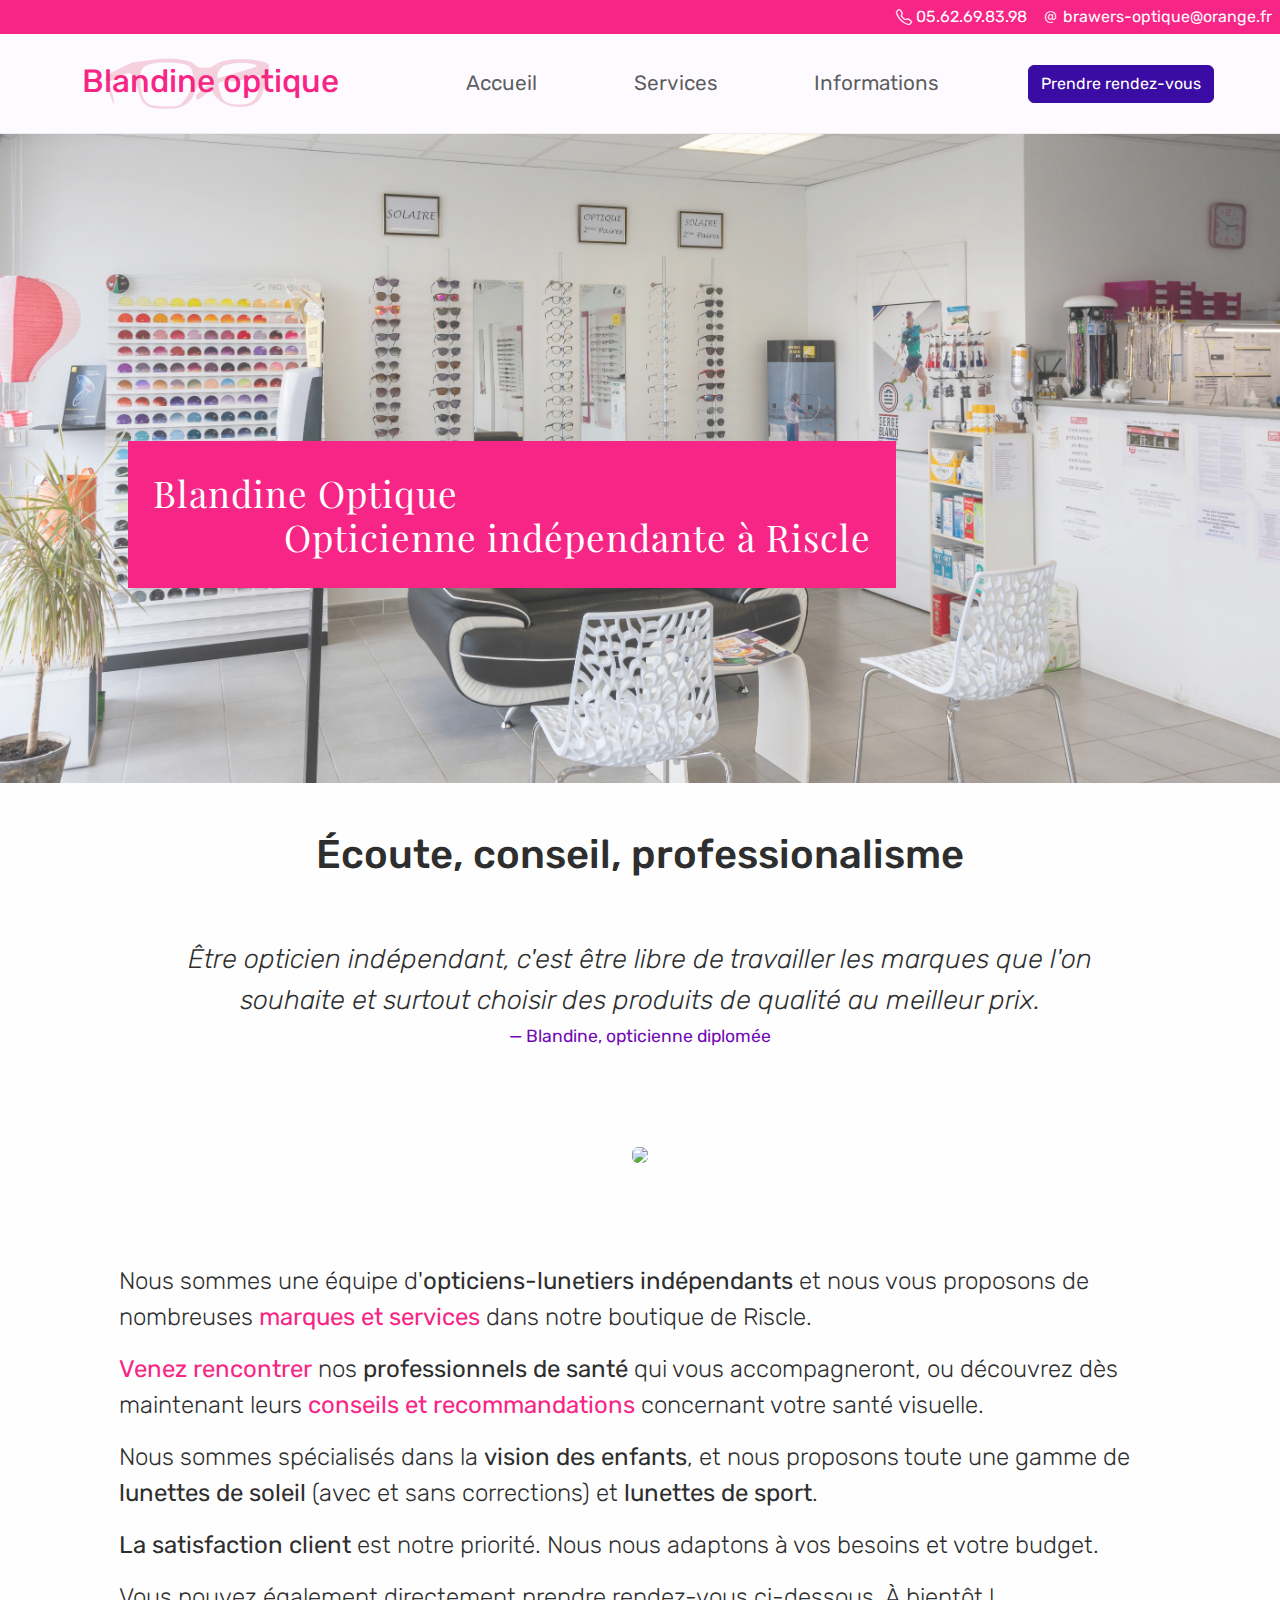
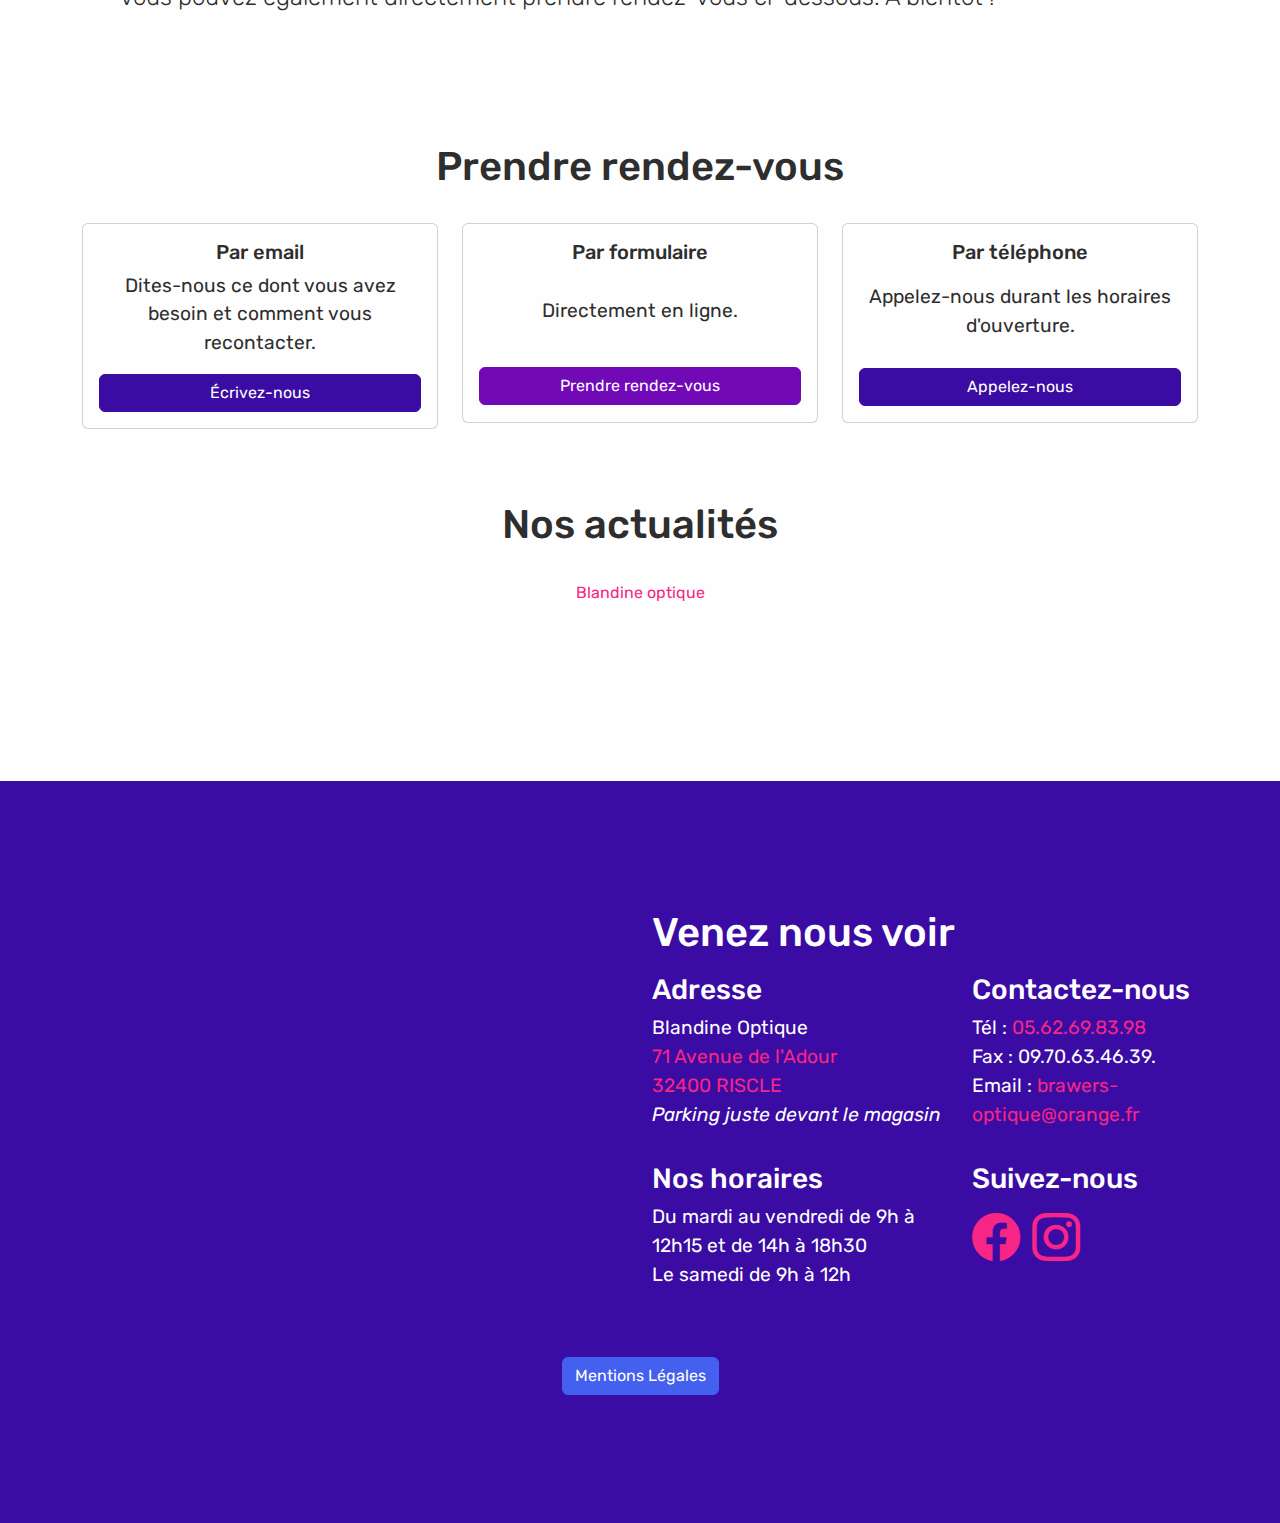
==== commit 1142a045: "new 2024 version (6)" ====
--- a/index.html
+++ b/index.html
@@ -1 +1 @@
-<!doctype html><html class="no-js" lang="fr"><head><meta charset="utf-8"><meta name="viewport" content="width=device-width,initial-scale=1"><title>Blandine Optique - Accueil</title><meta name="description" content="Opticienne indépendante à Riscle, Blandine Optique vous accueille dans son magasin indépendant proche de chez vous."><meta property="og:site_name" content="Blandine Optique"><meta property="og:title" content="Accueil"><meta property="og:type" content="website"><meta property="og:url" content="https://blandineoptique.fr/index.html"><meta property="og:description" content="Opticienne indépendante à Riscle, Blandine Optique vous accueille dans son magasin indépendant proche de chez vous."><meta property="og:image" content="img/og_img.jpg"><meta property="og:locale" content="fr"><link rel="apple-touch-icon" sizes="180x180" href="/apple-touch-icon.png"><link rel="icon" type="image/png" sizes="32x32" href="/favicon-32x32.png"><link rel="icon" type="image/png" sizes="16x16" href="/favicon-16x16.png"><link rel="manifest" href="/site.webmanifest"><script defer="defer" src="./js/app.js"></script><link href="app.css" rel="stylesheet"></head><body><div id="fb-root"></div><script async defer="defer" crossorigin="anonymous" src="https://connect.facebook.net/en_US/sdk.js#xfbml=1&version=v19.0" nonce="vMQTK3In"></script><div class="fixed-top"><div id="topbar" class="d-flex justify-content-end px-2"><span class="bi-telephone me-1 d-flex align-items-center"></span> <a href="tel:05.62.69.83.98">05.62.69.83.98</a> <span class="bi-at ms-3 me-1 d-flex align-items-center"></span> <a href="mailto:brawers-optique@orange.fr">brawers-optique@orange.fr</a></div><nav id="navbar-container" class="navbar navbar-expand-sm"><div class="container"><div class="navbar-collapse" id="navbar"><a class="navbar-brand col-lg-3 d-none d-md-block" href="/index.html">Blandine optique</a><ul class="navbar-nav col-12 col-md-9 col-lg-7 justify-content-evenly"><li class="nav-item"><a class="nav-link" href="/index.html">Accueil</a></li><li class="nav-item"><a class="nav-link" href="/services.html">Services</a></li><li class="nav-item"><a class="nav-link" href="/sante-visuelle.html">Santé visuelle</a></li><li class="nav-item"><a class="nav-link" href="/informations.html">Informations</a></li></ul><div id="rdv-btn" class="col-lg-2 justify-content-lg-center d-none d-lg-flex"><button class="btn btn-secondary" type="button" data-bs-toggle="modal" data-bs-target="#modalRdv"><span class="d-none d-xl-inline">Prendre rendez-vous</span> <span class="d-inline d-xl-none">Prendre RDV</span></button></div></div></div></nav></div><div id="header-photo" class="container-fluid px-0"><div id="header-text" class=""><div class="row justify-content-start">Blandine Optique</div><div class="row justify-content-end">Opticienne indépendante à Riscle</div></div><img id="header-photo-img" src="img/magasin_3.jpg" class="img-fluid"></div><div class="container-fluid text-center mt-5"><div class="row mb-4"><div class="col-10 offset-1"><h1>Écoute, conseil, professionalisme</h1></div></div><div class="row mt-3"><div class="col-10 offset-1"><figure class="bquote"><blockquote class="blockquote"><p>Être opticien indépendant, c'est être libre de travailler les marques que l'on souhaite et surtout choisir des produits de qualité au meilleur prix.</p></blockquote><figcaption class="blockquote-footer">Blandine, opticienne diplomée</figcaption></figure></div></div><div class="row py-5"><div class="col-12 col-md-10 offset-md-1 col-lg-8 offset-lg-2 col-xl-6 offset-xl-3"><img src="img/equipe.jpg" class="img-fluid rounded"></div></div><div class="row mt-5 text-start"><div class="col-10 offset-1 lead"><p>Nous sommes une équipe d'<strong>opticiens-lunetiers indépendants</strong> et nous vous proposons de nombreuses <a href="/services.html"><strong>marques et services</strong></a> dans notre boutique de Riscle.</p><p><a href="/informations.html"><strong>Venez rencontrer</strong></a> nos <strong>professionnels de santé</strong> qui vous accompagneront, ou découvrez dès maintenant leurs <a href="/sante-visuelle.html"><strong>conseils et recommandations</strong></a> concernant votre santé visuelle.</p><p><strong>La satisfaction client</strong> est notre priorité. Nous nous adaptons à vos besoins et votre budget.</p><p>Vous pouvez également directement prendre rendez-vous ci-dessous. À bientôt !</p></div></div></div><div id="rdv" class="py-5"></div><div class="container text-center mt-3"><div class="row mb-4"><h1>Prendre rendez-vous</h1></div><div id="rdv-row" class="row row-cols-1 row-cols-lg-3 g-4"><div class="col"><div class="card"><div class="card-body"><h5 class="card-title">Par email</h5><p class="card-text">Dites-nous ce dont vous avez besoin et comment vous recontacter.</p><a href="mailto:brawers-optique@orange.fr" class="btn btn-secondary">Écrivez-nous</a></div></div></div><div class="col"><div class="card"><div class="card-body"><h5 class="card-title">Par formulaire</h5><p class="card-text">Directement en ligne.</p><a href="https://blandine-optique-store.zerosix.com/rendez-vous/" target="_blank" class="btn btn-warning">Prendre rendez-vous</a></div></div></div><div class="col"><div class="card"><div class="card-body"><h5 class="card-title">Par téléphone</h5><p class="card-text">Appelez-nous durant les horaires d'ouverture.</p><a href="tel:05.62.69.83.98" class="btn btn-secondary">Appelez-nous</a></div></div></div></div></div><div class="container text-center mt-5"><div class="row mb-4 pt-4"><h1>Nos actualités</h1></div><div class="row mb-4"><div class="fb-page" data-tabs="timeline" data-href="https://www.facebook.com/blandineoptique" data-width="400" data-height="700" data-hide-cover="false" data-small-header="false" data-adapt-container-width="true" data-show-facepile="true"><blockquote cite="https://www.facebook.com/blandineoptique" class="fb-xfbml-parse-ignore"><a href="https://www.facebook.com/blandineoptique">Blandine optique</a></blockquote></div></div></div><div class="modal modal-xl fade" id="modalRdv"><div class="modal-dialog modal-dialog-centered modal-dialog-scrollable"><div class="modal-content"><div class="modal-header"><h1 class="modal-title fs-5" id="rdvModalLabel">Prendre rendez-vous</h1><button type="button" class="btn-close" data-bs-dismiss="modal" aria-label="Close"></button></div><div class="modal-body"><div class="container"><div id="rdv-row" class="row row-cols-1 row-cols-lg-3 g-4"><div class="col"><div class="card"><div class="card-body"><h5 class="card-title">Par email</h5><p class="card-text">Dites-nous ce dont vous avez besoin et comment vous recontacter.</p><a href="mailto:brawers-optique@orange.fr" class="btn btn-secondary">Écrivez-nous</a></div></div></div><div class="col"><div class="card"><div class="card-body"><h5 class="card-title">Par formulaire</h5><p class="card-text">Directement en ligne.</p><a href="https://blandine-optique-store.zerosix.com/rendez-vous/" target="_blank" class="btn btn-warning">Prendre rendez-vous</a></div></div></div><div class="col"><div class="card"><div class="card-body"><h5 class="card-title">Par téléphone</h5><p class="card-text">Appelez-nous durant les horaires d'ouverture.</p><a href="tel:05.62.69.83.98" class="btn btn-secondary">Appelez-nous</a></div></div></div></div></div></div></div></div></div><footer id="footer" class="container-fluid"><div class="row"><div id="map-container" class="col-12 col-lg-6 d-flex justify-content-center align-items-center"><iframe loading="lazy" src="https://maps.google.com/maps?q=Blandine%20Optique%2071%20Avenue%20de%20l%27Adour%2032400%20RISCLE&#038;t=m&#038;z=15&#038;output=embed&#038;iwloc=near" title="Blandine Optique 71 Avenue de l&#039;Adour 32400 RISCLE" aria-label="Blandine Optique 71 Avenue de l&#039;Adour 32400 RISCLE"></iframe></div><div class="col-10 offset-1 col-lg-6 offset-lg-0 mt-5 mt-lg-0"><h1>Venez nous voir</h1><div class="row mt-3"><div class="col-12 col-lg-6"><h3>Adresse</h3><p>Blandine Optique<br><a href="https://maps.app.goo.gl/mKiohY1HkQSxo48n8" target="_blank">71 Avenue de l'Adour<br>32400 RISCLE<br></a><i>Parking juste devant le magasin</i></p></div><div class="col-12 col-lg-6"><h3>Contactez-nous</h3><p>Tél : <a href="tel:0562698398">05.62.69.83.98</a><br>Fax : 09.70.63.46.39.<br>Email : <a href="mailto:brawers-optique@orange.fr" target="_blank" rel="noopener">brawers-optique@orange.fr</a></p></div></div><div class="row mt-3"><div class="col-12 col-lg-6"><h3>Nos horaires</h3><p>Du mardi au vendredi de 9h à 12h15 et de 14h à 18h30<br>Le samedi de 9h à 12h</p></div><div class="col-12 col-lg-6"><h3>Suivez-nous</h3><a href="https://www.facebook.com/blandineoptique" target="_blank" rel="noopener"><span class="bi-facebook me-2 icon-big"></span> </a><a href="https://www.instagram.com/blandineoptique/" target="_blank" rel="noopener"><span class="bi-instagram me-1 icon-big"></span></a></div></div></div></div><div class="row mt-5"><div class="col d-flex flex-column align-items-center"><button class="btn btn-primary" type="button" data-bs-toggle="modal" data-bs-target="#modalMentionsLegales">Mentions Légales</button></div></div><div class="modal fade" id="modalMentionsLegales"><div class="modal-dialog modal-dialog-centered modal-dialog-scrollable"><div class="modal-content"><div class="modal-header"><h1 class="modal-title fs-5" id="mentionsLegalesModalLabel">Mentions Légales</h1><button type="button" class="btn-close" data-bs-dismiss="modal" aria-label="Close"></button></div><div class="modal-body"><h3>Directrice de la publication</h3><p>Blandine Brawers<br><br>SARL Brawers Optique<br>71 Avenue de l’Adour, 32400 Riscle</p><p>SARL au capital social de 3000€<br>SIREN 801 845 843<br>Numéro de TVA FR09801845843<br>Numéro 801 845 843 au R.C.S. de Auch</p><p></p>Inscrit à l'ARS du Gers<br>BTS opticien lunetier diplômé<br>Convention collective de l'optique lunetterie de détail.<br>Les lunettes et lentilles correctrices sont des dispositifs médicaux.<br>Les opticiens-lunetiers sont des professionnels de santé paramédicaux dont le métier est réglementé par le Code de la santé publique.<p></p><h3>Hébergeur</h3><p>Github Pages<br>88 Colin P Kelly Junior street<br>San Francisco, CA 94107, United States</p><h3>Conception</h3><p>Jean-Baptiste Mora<br><a href="https://moramora.fr" target="_blank">moramora.fr</a></p><h3></h3><p></p></div><div class="modal-footer"><button type="button" class="btn btn-secondary" data-bs-dismiss="modal">Fermer</button></div></div></div></div><script src="js/app.js"></script></footer></body></html>+<!doctype html><html class="no-js" lang="fr"><head><meta charset="utf-8"><meta name="viewport" content="width=device-width,initial-scale=1"><title>Blandine Optique - Accueil</title><meta name="description" content="Opticienne indépendante à Riscle, Blandine Optique vous accueille dans son magasin indépendant proche de chez vous."><meta property="og:site_name" content="Blandine Optique"><meta property="og:title" content="Accueil"><meta property="og:type" content="website"><meta property="og:url" content="https://blandineoptique.fr/index.html"><meta property="og:description" content="Opticienne indépendante à Riscle, Blandine Optique vous accueille dans son magasin indépendant proche de chez vous."><meta property="og:image" content="img/og_img.jpg"><meta property="og:locale" content="fr"><link rel="apple-touch-icon" sizes="180x180" href="/apple-touch-icon.png"><link rel="icon" type="image/png" sizes="32x32" href="/favicon-32x32.png"><link rel="icon" type="image/png" sizes="16x16" href="/favicon-16x16.png"><link rel="manifest" href="/site.webmanifest"><link rel="canonical" href="https://blandineoptique.fr/index"/><script defer="defer" src="./js/app.js"></script><link href="app.css" rel="stylesheet"></head><body><div id="fb-root"></div><script async defer="defer" crossorigin="anonymous" src="https://connect.facebook.net/en_US/sdk.js#xfbml=1&version=v19.0" nonce="vMQTK3In"></script><div class="fixed-top"><div id="topbar" class="d-flex justify-content-end px-2"><div class="d-flex"><span class="bi-telephone me-1 d-flex align-items-center"></span> <a href="tel:0562698398">05.62.69.83.98</a></div><div class="d-flex"><span class="bi-at ms-3 me-1 d-flex align-items-center"></span> <a href="mailto:brawers-optique@orange.fr">brawers-optique@orange.fr</a></div></div><nav id="navbar-container" class="navbar navbar-expand-sm"><div class="container"><div class="navbar-collapse" id="navbar"><a class="navbar-brand col-lg-3 d-none d-md-block" href="/index.html">Blandine optique</a><ul class="navbar-nav col-12 col-md-9 col-lg-7 justify-content-evenly"><li class="nav-item"><a class="nav-link" href="/index.html">Accueil</a></li><li class="nav-item"><a class="nav-link" href="/services.html">Services</a></li><li class="nav-item"><a class="nav-link" href="/informations.html">Informations</a></li></ul><div id="rdv-btn" class="col-lg-2 justify-content-lg-center d-none d-lg-flex"><button class="btn btn-secondary" type="button" data-bs-toggle="modal" data-bs-target="#modalRdv"><span class="d-none d-xl-inline">Prendre rendez-vous</span> <span class="d-inline d-xl-none">Prendre RDV</span></button></div></div></div></nav></div><div id="header-photo" class="container-fluid px-0"><div id="header-text" class=""><div class="row justify-content-start">Blandine Optique</div><div class="row justify-content-end">Opticienne indépendante à Riscle</div></div><img id="header-photo-img" src="img/magasin_3.jpg" class="img-fluid"></div><div class="container-fluid text-center mt-5"><div class="row mb-4"><div class="col-10 offset-1"><h1>Écoute, conseil, professionalisme</h1></div></div><div class="row mt-3"><div class="col-10 offset-1"><figure class="bquote"><blockquote class="blockquote"><p>Être opticien indépendant, c'est être libre de travailler les marques que l'on souhaite et surtout choisir des produits de qualité au meilleur prix.</p></blockquote><figcaption class="blockquote-footer">Blandine, opticienne diplomée</figcaption></figure></div></div><div class="row py-5"><div class="col-12 col-md-10 offset-md-1 col-lg-8 offset-lg-2 col-xl-6 offset-xl-3"><img src="img/equipe.jpg" class="img-fluid rounded"></div></div><div class="row mt-5 text-start"><div class="col-10 offset-1 lead"><p>Nous sommes une équipe d'<strong>opticiens-lunetiers indépendants</strong> et nous vous proposons de nombreuses <a href="/services.html"><strong>marques et services</strong></a> dans notre boutique de Riscle.</p><p><a href="/informations.html"><strong>Venez rencontrer</strong></a> nos <strong>professionnels de santé</strong> qui vous accompagneront, ou découvrez dès maintenant leurs <a href="/sante-visuelle.html"><strong>conseils et recommandations</strong></a> concernant votre santé visuelle.</p><p>Nous sommes spécialisés dans la <strong>vision des enfants</strong>, et nous proposons toute une gamme de <strong>lunettes de soleil</strong> (avec et sans corrections) et <strong>lunettes de sport</strong>.</p><p><strong>La satisfaction client</strong> est notre priorité. Nous nous adaptons à vos besoins et votre budget.</p><p>Vous pouvez également directement prendre rendez-vous ci-dessous. À bientôt !</p></div></div></div><div id="rdv" class="py-5"></div><div class="container text-center mt-3"><div class="row mb-4"><h1>Prendre rendez-vous</h1></div><div id="rdv-row" class="row row-cols-1 row-cols-lg-3 g-4"><div class="col"><div class="card"><div class="card-body"><h5 class="card-title">Par email</h5><p class="card-text">Dites-nous ce dont vous avez besoin et comment vous recontacter.</p><a href="mailto:brawers-optique@orange.fr" class="btn btn-secondary">Écrivez-nous</a></div></div></div><div class="col"><div class="card"><div class="card-body"><h5 class="card-title">Par formulaire</h5><p class="card-text">Directement en ligne.</p><a href="https://blandine-optique-store.zerosix.com/rendez-vous/" target="_blank" class="btn btn-warning">Prendre rendez-vous</a></div></div></div><div class="col"><div class="card"><div class="card-body"><h5 class="card-title">Par téléphone</h5><p class="card-text">Appelez-nous durant les horaires d'ouverture.</p><a href="tel:0562698398" class="btn btn-secondary">Appelez-nous</a></div></div></div></div></div><div class="container text-center mt-5"><div class="row mb-4 pt-4"><h1>Nos actualités</h1></div><div class="row mb-4"><div class="fb-page" data-tabs="timeline" data-href="https://www.facebook.com/blandineoptique" data-width="400" data-height="700" data-hide-cover="false" data-small-header="false" data-adapt-container-width="true" data-show-facepile="true"><blockquote cite="https://www.facebook.com/blandineoptique" class="fb-xfbml-parse-ignore"><a href="https://www.facebook.com/blandineoptique">Blandine optique</a></blockquote></div></div></div><div class="modal modal-xl fade" id="modalRdv"><div class="modal-dialog modal-dialog-centered modal-dialog-scrollable"><div class="modal-content"><div class="modal-header"><h1 class="modal-title fs-5" id="rdvModalLabel">Prendre rendez-vous</h1><button type="button" class="btn-close" data-bs-dismiss="modal" aria-label="Close"></button></div><div class="modal-body"><div class="container"><div id="rdv-row" class="row row-cols-1 row-cols-lg-3 g-4"><div class="col"><div class="card"><div class="card-body"><h5 class="card-title">Par email</h5><p class="card-text">Dites-nous ce dont vous avez besoin et comment vous recontacter.</p><a href="mailto:brawers-optique@orange.fr" class="btn btn-secondary">Écrivez-nous</a></div></div></div><div class="col"><div class="card"><div class="card-body"><h5 class="card-title">Par formulaire</h5><p class="card-text">Directement en ligne.</p><a href="https://blandine-optique-store.zerosix.com/rendez-vous/" target="_blank" class="btn btn-warning">Prendre rendez-vous</a></div></div></div><div class="col"><div class="card"><div class="card-body"><h5 class="card-title">Par téléphone</h5><p class="card-text">Appelez-nous durant les horaires d'ouverture.</p><a href="tel:0562698398" class="btn btn-secondary">Appelez-nous</a></div></div></div></div></div></div></div></div></div><footer id="footer" class="container-fluid"><div class="row"><div id="map-container" class="col-12 col-lg-6 d-flex justify-content-center align-items-center"><iframe loading="lazy" src="https://maps.google.com/maps?q=Blandine%20Optique%2071%20Avenue%20de%20l%27Adour%2032400%20RISCLE&#038;t=m&#038;z=15&#038;output=embed&#038;iwloc=near" title="Blandine Optique 71 Avenue de l&#039;Adour 32400 RISCLE" aria-label="Blandine Optique 71 Avenue de l&#039;Adour 32400 RISCLE"></iframe></div><div class="col-10 offset-1 col-lg-6 offset-lg-0 mt-5 mt-lg-0"><h1>Venez nous voir</h1><div class="row mt-3"><div class="col-12 col-lg-6"><h3>Adresse</h3><p>Blandine Optique<br><a href="https://maps.app.goo.gl/mKiohY1HkQSxo48n8" target="_blank">71 Avenue de l'Adour<br>32400 RISCLE<br></a><i>Parking juste devant le magasin</i></p></div><div class="col-12 col-lg-6"><h3>Contactez-nous</h3><p>Tél : <a href="tel:0562698398">05.62.69.83.98</a><br>Fax : 09.70.63.46.39.<br>Email : <a href="mailto:brawers-optique@orange.fr" target="_blank" rel="noopener">brawers-optique@orange.fr</a></p></div></div><div class="row mt-3"><div class="col-12 col-lg-6"><h3>Nos horaires</h3><p>Du mardi au vendredi de 9h à 12h15 et de 14h à 18h30<br>Le samedi de 9h à 12h</p></div><div class="col-12 col-lg-6"><h3>Suivez-nous</h3><a href="https://www.facebook.com/blandineoptique" target="_blank" rel="noopener"><span class="bi-facebook me-2 icon-big"></span> </a><a href="https://www.instagram.com/blandineoptique/" target="_blank" rel="noopener"><span class="bi-instagram me-1 icon-big"></span></a></div></div></div></div><div class="row mt-5"><div class="col d-flex flex-column align-items-center"><button class="btn btn-primary" type="button" data-bs-toggle="modal" data-bs-target="#modalMentionsLegales">Mentions Légales</button></div></div><div class="modal fade" id="modalMentionsLegales"><div class="modal-dialog modal-dialog-centered modal-dialog-scrollable"><div class="modal-content"><div class="modal-header"><h1 class="modal-title fs-5" id="mentionsLegalesModalLabel">Mentions Légales</h1><button type="button" class="btn-close" data-bs-dismiss="modal" aria-label="Close"></button></div><div class="modal-body"><h3>Directrice de la publication</h3><p>Blandine Brawers<br><br>SARL Brawers Optique<br>71 Avenue de l’Adour, 32400 Riscle</p><p>SARL au capital social de 3000€<br>SIREN 801 845 843<br>Numéro de TVA FR09801845843<br>Numéro 801 845 843 au R.C.S. de Auch</p><p></p>Inscrit à l'ARS du Gers<br>BTS opticien lunetier diplômé<br>Convention collective de l'optique lunetterie de détail.<br>Les lunettes et lentilles correctrices sont des dispositifs médicaux.<br>Les opticiens-lunetiers sont des professionnels de santé paramédicaux dont le métier est réglementé par le Code de la santé publique.<p></p><h3>Hébergeur</h3><p>Github Pages<br>88 Colin P Kelly Junior street<br>San Francisco, CA 94107, United States</p><h3>Conception</h3><p>Jean-Baptiste Mora<br><a href="https://moramora.fr" target="_blank">moramora.fr</a></p><h3></h3><p></p></div><div class="modal-footer"><button type="button" class="btn btn-secondary" data-bs-dismiss="modal">Fermer</button></div></div></div></div><script src="js/app.js"></script></footer></body></html>--- a/app.css
+++ b/app.css
@@ -9,4 +9,4 @@
  * Bootstrap  v5.3.3 (https://getbootstrap.com/)
  * Copyright 2011-2024 The Bootstrap Authors
  * Licensed under MIT (https://github.com/twbs/bootstrap/blob/main/LICENSE)
- */:root,[data-bs-theme=light]{--bs-blue: #0d6efd;--bs-indigo: #6610f2;--bs-purple: #6f42c1;--bs-pink: #d63384;--bs-red: #dc3545;--bs-orange: #fd7e14;--bs-yellow: #ffc107;--bs-green: #198754;--bs-teal: #20c997;--bs-cyan: #0dcaf0;--bs-black: #000;--bs-white: #fff;--bs-gray: #6c757d;--bs-gray-dark: #343a40;--bs-gray-100: #f8f9fa;--bs-gray-200: #e9ecef;--bs-gray-300: #dee2e6;--bs-gray-400: #ced4da;--bs-gray-500: #adb5bd;--bs-gray-600: #6c757d;--bs-gray-700: #495057;--bs-gray-800: #343a40;--bs-gray-900: #212529;--bs-primary: #4361EE;--bs-secondary: #3A0CA3;--bs-success: #8BE971;--bs-info: #4CC9F0;--bs-warning: #7209B7;--bs-danger: #F72585;--bs-light: #f8f9fa;--bs-dark: #212529;--bs-primary-rgb: 67, 97, 238;--bs-secondary-rgb: 58, 12, 163;--bs-success-rgb: 139, 233, 113;--bs-info-rgb: 76, 201, 240;--bs-warning-rgb: 114, 9, 183;--bs-danger-rgb: 247, 37, 133;--bs-light-rgb: 248, 249, 250;--bs-dark-rgb: 33, 37, 41;--bs-primary-text-emphasis: #1b275f;--bs-secondary-text-emphasis: #170541;--bs-success-text-emphasis: #385d2d;--bs-info-text-emphasis: #1e5060;--bs-warning-text-emphasis: #2e0449;--bs-danger-text-emphasis: #630f35;--bs-light-text-emphasis: #495057;--bs-dark-text-emphasis: #495057;--bs-primary-bg-subtle: #d9dffc;--bs-secondary-bg-subtle: #d8ceed;--bs-success-bg-subtle: #e8fbe3;--bs-info-bg-subtle: #dbf4fc;--bs-warning-bg-subtle: #e3cef1;--bs-danger-bg-subtle: #fdd3e7;--bs-light-bg-subtle: #fcfcfd;--bs-dark-bg-subtle: #ced4da;--bs-primary-border-subtle: #b4c0f8;--bs-secondary-border-subtle: #b09eda;--bs-success-border-subtle: #d1f6c6;--bs-info-border-subtle: #b7e9f9;--bs-warning-border-subtle: #c79de2;--bs-danger-border-subtle: #fca8ce;--bs-light-border-subtle: #e9ecef;--bs-dark-border-subtle: #adb5bd;--bs-white-rgb: 255, 255, 255;--bs-black-rgb: 0, 0, 0;--bs-font-sans-serif: system-ui, -apple-system, "Segoe UI", Roboto, "Helvetica Neue", "Noto Sans", "Liberation Sans", Arial, sans-serif, "Apple Color Emoji", "Segoe UI Emoji", "Segoe UI Symbol", "Noto Color Emoji";--bs-font-monospace: SFMono-Regular, Menlo, Monaco, Consolas, "Liberation Mono", "Courier New", monospace;--bs-gradient: linear-gradient(180deg, rgba(255, 255, 255, 0.15), rgba(255, 255, 255, 0));--bs-body-font-family: var(--bs-font-sans-serif);--bs-body-font-size:1rem;--bs-body-font-weight: 400;--bs-body-line-height: 1.5;--bs-body-color: #2e2e2e;--bs-body-color-rgb: 46, 46, 46;--bs-body-bg: #fefefe;--bs-body-bg-rgb: 254, 254, 254;--bs-emphasis-color: #000;--bs-emphasis-color-rgb: 0, 0, 0;--bs-secondary-color: rgba(46, 46, 46, 0.75);--bs-secondary-color-rgb: 46, 46, 46;--bs-secondary-bg: #e9ecef;--bs-secondary-bg-rgb: 233, 236, 239;--bs-tertiary-color: rgba(46, 46, 46, 0.5);--bs-tertiary-color-rgb: 46, 46, 46;--bs-tertiary-bg: #f8f9fa;--bs-tertiary-bg-rgb: 248, 249, 250;--bs-heading-color: inherit;--bs-link-color: #4361EE;--bs-link-color-rgb: 67, 97, 238;--bs-link-decoration: underline;--bs-link-hover-color: #364ebe;--bs-link-hover-color-rgb: 54, 78, 190;--bs-code-color: #d63384;--bs-highlight-color: #2e2e2e;--bs-highlight-bg: #fff3cd;--bs-border-width: 1px;--bs-border-style: solid;--bs-border-color: #dee2e6;--bs-border-color-translucent: rgba(0, 0, 0, 0.175);--bs-border-radius: 0.375rem;--bs-border-radius-sm: 0.25rem;--bs-border-radius-lg: 0.5rem;--bs-border-radius-xl: 1rem;--bs-border-radius-xxl: 2rem;--bs-border-radius-2xl: var(--bs-border-radius-xxl);--bs-border-radius-pill: 50rem;--bs-box-shadow: 0 0.5rem 1rem rgba(0, 0, 0, 0.15);--bs-box-shadow-sm: 0 0.125rem 0.25rem rgba(0, 0, 0, 0.075);--bs-box-shadow-lg: 0 1rem 3rem rgba(0, 0, 0, 0.175);--bs-box-shadow-inset: inset 0 1px 2px rgba(0, 0, 0, 0.075);--bs-focus-ring-width: 0.25rem;--bs-focus-ring-opacity: 0.25;--bs-focus-ring-color: rgba(67, 97, 238, 0.25);--bs-form-valid-color: #8BE971;--bs-form-valid-border-color: #8BE971;--bs-form-invalid-color: #F72585;--bs-form-invalid-border-color: #F72585}[data-bs-theme=dark]{color-scheme:dark;--bs-body-color: #dee2e6;--bs-body-color-rgb: 222, 226, 230;--bs-body-bg: #212529;--bs-body-bg-rgb: 33, 37, 41;--bs-emphasis-color: #fff;--bs-emphasis-color-rgb: 255, 255, 255;--bs-secondary-color: rgba(222, 226, 230, 0.75);--bs-secondary-color-rgb: 222, 226, 230;--bs-secondary-bg: #343a40;--bs-secondary-bg-rgb: 52, 58, 64;--bs-tertiary-color: rgba(222, 226, 230, 0.5);--bs-tertiary-color-rgb: 222, 226, 230;--bs-tertiary-bg: #2b3035;--bs-tertiary-bg-rgb: 43, 48, 53;--bs-primary-text-emphasis: #8ea0f5;--bs-secondary-text-emphasis: #896dc8;--bs-success-text-emphasis: #b9f2aa;--bs-info-text-emphasis: #94dff6;--bs-warning-text-emphasis: #aa6bd4;--bs-danger-text-emphasis: #fa7cb6;--bs-light-text-emphasis: #f8f9fa;--bs-dark-text-emphasis: #dee2e6;--bs-primary-bg-subtle: #0d1330;--bs-secondary-bg-subtle: #0c0221;--bs-success-bg-subtle: #1c2f17;--bs-info-bg-subtle: #0f2830;--bs-warning-bg-subtle: #170225;--bs-danger-bg-subtle: #31071b;--bs-light-bg-subtle: #343a40;--bs-dark-bg-subtle: #1a1d20;--bs-primary-border-subtle: #283a8f;--bs-secondary-border-subtle: #230762;--bs-success-border-subtle: #538c44;--bs-info-border-subtle: #2e7990;--bs-warning-border-subtle: #44056e;--bs-danger-border-subtle: #941650;--bs-light-border-subtle: #495057;--bs-dark-border-subtle: #343a40;--bs-heading-color: inherit;--bs-link-color: #8ea0f5;--bs-link-hover-color: #a5b3f7;--bs-link-color-rgb: 142, 160, 245;--bs-link-hover-color-rgb: 165, 179, 247;--bs-code-color: #e685b5;--bs-highlight-color: #dee2e6;--bs-highlight-bg: #664d03;--bs-border-color: #495057;--bs-border-color-translucent: rgba(255, 255, 255, 0.15);--bs-form-valid-color: #75b798;--bs-form-valid-border-color: #75b798;--bs-form-invalid-color: #ea868f;--bs-form-invalid-border-color: #ea868f}*,*::before,*::after{box-sizing:border-box}@media(prefers-reduced-motion: no-preference){:root{scroll-behavior:smooth}}body{margin:0;font-family:var(--bs-body-font-family);font-size:var(--bs-body-font-size);font-weight:var(--bs-body-font-weight);line-height:var(--bs-body-line-height);color:var(--bs-body-color);text-align:var(--bs-body-text-align);background-color:var(--bs-body-bg);-webkit-text-size-adjust:100%;-webkit-tap-highlight-color:rgba(0,0,0,0)}hr{margin:1rem 0;color:inherit;border:0;border-top:var(--bs-border-width) solid;opacity:.25}h6,.h6,h5,.h5,h4,.h4,h3,.h3,h2,.h2,h1,.h1{margin-top:0;margin-bottom:.5rem;font-weight:500;line-height:1.2;color:var(--bs-heading-color)}h1,.h1{font-size:calc(1.375rem + 1.5vw)}@media(min-width: 1200px){h1,.h1{font-size:2.5rem}}h2,.h2{font-size:calc(1.325rem + 0.9vw)}@media(min-width: 1200px){h2,.h2{font-size:2rem}}h3,.h3{font-size:calc(1.3rem + 0.6vw)}@media(min-width: 1200px){h3,.h3{font-size:1.75rem}}h4,.h4{font-size:calc(1.275rem + 0.3vw)}@media(min-width: 1200px){h4,.h4{font-size:1.5rem}}h5,.h5{font-size:1.25rem}h6,.h6{font-size:1rem}p{margin-top:0;margin-bottom:1rem}abbr[title]{-webkit-text-decoration:underline dotted;text-decoration:underline dotted;cursor:help;-webkit-text-decoration-skip-ink:none;text-decoration-skip-ink:none}address{margin-bottom:1rem;font-style:normal;line-height:inherit}ol,ul{padding-left:2rem}ol,ul,dl{margin-top:0;margin-bottom:1rem}ol ol,ul ul,ol ul,ul ol{margin-bottom:0}dt{font-weight:700}dd{margin-bottom:.5rem;margin-left:0}blockquote{margin:0 0 1rem}b,strong{font-weight:bolder}small,.small{font-size:0.875em}mark,.mark{padding:.1875em;color:var(--bs-highlight-color);background-color:var(--bs-highlight-bg)}sub,sup{position:relative;font-size:0.75em;line-height:0;vertical-align:baseline}sub{bottom:-0.25em}sup{top:-0.5em}a{color:rgba(var(--bs-link-color-rgb), var(--bs-link-opacity, 1));text-decoration:underline}a:hover{--bs-link-color-rgb: var(--bs-link-hover-color-rgb)}a:not([href]):not([class]),a:not([href]):not([class]):hover{color:inherit;text-decoration:none}pre,code,kbd,samp{font-family:var(--bs-font-monospace);font-size:1em}pre{display:block;margin-top:0;margin-bottom:1rem;overflow:auto;font-size:0.875em}pre code{font-size:inherit;color:inherit;word-break:normal}code{font-size:0.875em;color:var(--bs-code-color);word-wrap:break-word}a>code{color:inherit}kbd{padding:.1875rem .375rem;font-size:0.875em;color:var(--bs-body-bg);background-color:var(--bs-body-color);border-radius:.25rem}kbd kbd{padding:0;font-size:1em}figure{margin:0 0 1rem}img,svg{vertical-align:middle}table{caption-side:bottom;border-collapse:collapse}caption{padding-top:.5rem;padding-bottom:.5rem;color:var(--bs-secondary-color);text-align:left}th{text-align:inherit;text-align:-webkit-match-parent}thead,tbody,tfoot,tr,td,th{border-color:inherit;border-style:solid;border-width:0}label{display:inline-block}button{border-radius:0}button:focus:not(:focus-visible){outline:0}input,button,select,optgroup,textarea{margin:0;font-family:inherit;font-size:inherit;line-height:inherit}button,select{text-transform:none}[role=button]{cursor:pointer}select{word-wrap:normal}select:disabled{opacity:1}[list]:not([type=date]):not([type=datetime-local]):not([type=month]):not([type=week]):not([type=time])::-webkit-calendar-picker-indicator{display:none !important}button,[type=button],[type=reset],[type=submit]{-webkit-appearance:button}button:not(:disabled),[type=button]:not(:disabled),[type=reset]:not(:disabled),[type=submit]:not(:disabled){cursor:pointer}::-moz-focus-inner{padding:0;border-style:none}textarea{resize:vertical}fieldset{min-width:0;padding:0;margin:0;border:0}legend{float:left;width:100%;padding:0;margin-bottom:.5rem;font-size:calc(1.275rem + 0.3vw);line-height:inherit}@media(min-width: 1200px){legend{font-size:1.5rem}}legend+*{clear:left}::-webkit-datetime-edit-fields-wrapper,::-webkit-datetime-edit-text,::-webkit-datetime-edit-minute,::-webkit-datetime-edit-hour-field,::-webkit-datetime-edit-day-field,::-webkit-datetime-edit-month-field,::-webkit-datetime-edit-year-field{padding:0}::-webkit-inner-spin-button{height:auto}[type=search]{-webkit-appearance:textfield;outline-offset:-2px}::-webkit-search-decoration{-webkit-appearance:none}::-webkit-color-swatch-wrapper{padding:0}::file-selector-button{font:inherit;-webkit-appearance:button}output{display:inline-block}iframe{border:0}summary{display:list-item;cursor:pointer}progress{vertical-align:baseline}[hidden]{display:none !important}.lead{font-size:1.25rem;font-weight:300}.display-1{font-size:calc(1.625rem + 4.5vw);font-weight:300;line-height:1.2}@media(min-width: 1200px){.display-1{font-size:5rem}}.display-2{font-size:calc(1.575rem + 3.9vw);font-weight:300;line-height:1.2}@media(min-width: 1200px){.display-2{font-size:4.5rem}}.display-3{font-size:calc(1.525rem + 3.3vw);font-weight:300;line-height:1.2}@media(min-width: 1200px){.display-3{font-size:4rem}}.display-4{font-size:calc(1.475rem + 2.7vw);font-weight:300;line-height:1.2}@media(min-width: 1200px){.display-4{font-size:3.5rem}}.display-5{font-size:calc(1.425rem + 2.1vw);font-weight:300;line-height:1.2}@media(min-width: 1200px){.display-5{font-size:3rem}}.display-6{font-size:calc(1.375rem + 1.5vw);font-weight:300;line-height:1.2}@media(min-width: 1200px){.display-6{font-size:2.5rem}}.list-unstyled{padding-left:0;list-style:none}.list-inline{padding-left:0;list-style:none}.list-inline-item{display:inline-block}.list-inline-item:not(:last-child){margin-right:.5rem}.initialism{font-size:0.875em;text-transform:uppercase}.blockquote{margin-bottom:1rem;font-size:1.25rem}.blockquote>:last-child{margin-bottom:0}.blockquote-footer{margin-top:-1rem;margin-bottom:1rem;font-size:0.875em;color:#6c757d}.blockquote-footer::before{content:"— "}.img-fluid{max-width:100%;height:auto}.img-thumbnail{padding:.25rem;background-color:var(--bs-body-bg);border:var(--bs-border-width) solid var(--bs-border-color);border-radius:var(--bs-border-radius);max-width:100%;height:auto}.figure{display:inline-block}.figure-img{margin-bottom:.5rem;line-height:1}.figure-caption{font-size:0.875em;color:var(--bs-secondary-color)}.container,.container-fluid,.container-xxl,.container-xl,.container-lg,.container-md,.container-sm{--bs-gutter-x: 1.5rem;--bs-gutter-y: 0;width:100%;padding-right:calc(var(--bs-gutter-x)*.5);padding-left:calc(var(--bs-gutter-x)*.5);margin-right:auto;margin-left:auto}@media(min-width: 576px){.container-sm,.container{max-width:540px}}@media(min-width: 768px){.container-md,.container-sm,.container{max-width:720px}}@media(min-width: 992px){.container-lg,.container-md,.container-sm,.container{max-width:960px}}@media(min-width: 1200px){.container-xl,.container-lg,.container-md,.container-sm,.container{max-width:1140px}}@media(min-width: 1400px){.container-xxl,.container-xl,.container-lg,.container-md,.container-sm,.container{max-width:1320px}}:root{--bs-breakpoint-xs: 0;--bs-breakpoint-sm: 576px;--bs-breakpoint-md: 768px;--bs-breakpoint-lg: 992px;--bs-breakpoint-xl: 1200px;--bs-breakpoint-xxl: 1400px}.row{--bs-gutter-x: 1.5rem;--bs-gutter-y: 0;display:flex;flex-wrap:wrap;margin-top:calc(-1*var(--bs-gutter-y));margin-right:calc(-0.5*var(--bs-gutter-x));margin-left:calc(-0.5*var(--bs-gutter-x))}.row>*{flex-shrink:0;width:100%;max-width:100%;padding-right:calc(var(--bs-gutter-x)*.5);padding-left:calc(var(--bs-gutter-x)*.5);margin-top:var(--bs-gutter-y)}.col{flex:1 0 0%}.row-cols-auto>*{flex:0 0 auto;width:auto}.row-cols-1>*{flex:0 0 auto;width:100%}.row-cols-2>*{flex:0 0 auto;width:50%}.row-cols-3>*{flex:0 0 auto;width:33.33333333%}.row-cols-4>*{flex:0 0 auto;width:25%}.row-cols-5>*{flex:0 0 auto;width:20%}.row-cols-6>*{flex:0 0 auto;width:16.66666667%}.col-auto{flex:0 0 auto;width:auto}.col-1{flex:0 0 auto;width:8.33333333%}.col-2{flex:0 0 auto;width:16.66666667%}.col-3{flex:0 0 auto;width:25%}.col-4{flex:0 0 auto;width:33.33333333%}.col-5{flex:0 0 auto;width:41.66666667%}.col-6{flex:0 0 auto;width:50%}.col-7{flex:0 0 auto;width:58.33333333%}.col-8{flex:0 0 auto;width:66.66666667%}.col-9{flex:0 0 auto;width:75%}.col-10{flex:0 0 auto;width:83.33333333%}.col-11{flex:0 0 auto;width:91.66666667%}.col-12{flex:0 0 auto;width:100%}.offset-1{margin-left:8.33333333%}.offset-2{margin-left:16.66666667%}.offset-3{margin-left:25%}.offset-4{margin-left:33.33333333%}.offset-5{margin-left:41.66666667%}.offset-6{margin-left:50%}.offset-7{margin-left:58.33333333%}.offset-8{margin-left:66.66666667%}.offset-9{margin-left:75%}.offset-10{margin-left:83.33333333%}.offset-11{margin-left:91.66666667%}.g-0,.gx-0{--bs-gutter-x: 0}.g-0,.gy-0{--bs-gutter-y: 0}.g-1,.gx-1{--bs-gutter-x: 0.25rem}.g-1,.gy-1{--bs-gutter-y: 0.25rem}.g-2,.gx-2{--bs-gutter-x: 0.5rem}.g-2,.gy-2{--bs-gutter-y: 0.5rem}.g-3,.gx-3{--bs-gutter-x: 1rem}.g-3,.gy-3{--bs-gutter-y: 1rem}.g-4,.gx-4{--bs-gutter-x: 1.5rem}.g-4,.gy-4{--bs-gutter-y: 1.5rem}.g-5,.gx-5{--bs-gutter-x: 3rem}.g-5,.gy-5{--bs-gutter-y: 3rem}@media(min-width: 576px){.col-sm{flex:1 0 0%}.row-cols-sm-auto>*{flex:0 0 auto;width:auto}.row-cols-sm-1>*{flex:0 0 auto;width:100%}.row-cols-sm-2>*{flex:0 0 auto;width:50%}.row-cols-sm-3>*{flex:0 0 auto;width:33.33333333%}.row-cols-sm-4>*{flex:0 0 auto;width:25%}.row-cols-sm-5>*{flex:0 0 auto;width:20%}.row-cols-sm-6>*{flex:0 0 auto;width:16.66666667%}.col-sm-auto{flex:0 0 auto;width:auto}.col-sm-1{flex:0 0 auto;width:8.33333333%}.col-sm-2{flex:0 0 auto;width:16.66666667%}.col-sm-3{flex:0 0 auto;width:25%}.col-sm-4{flex:0 0 auto;width:33.33333333%}.col-sm-5{flex:0 0 auto;width:41.66666667%}.col-sm-6{flex:0 0 auto;width:50%}.col-sm-7{flex:0 0 auto;width:58.33333333%}.col-sm-8{flex:0 0 auto;width:66.66666667%}.col-sm-9{flex:0 0 auto;width:75%}.col-sm-10{flex:0 0 auto;width:83.33333333%}.col-sm-11{flex:0 0 auto;width:91.66666667%}.col-sm-12{flex:0 0 auto;width:100%}.offset-sm-0{margin-left:0}.offset-sm-1{margin-left:8.33333333%}.offset-sm-2{margin-left:16.66666667%}.offset-sm-3{margin-left:25%}.offset-sm-4{margin-left:33.33333333%}.offset-sm-5{margin-left:41.66666667%}.offset-sm-6{margin-left:50%}.offset-sm-7{margin-left:58.33333333%}.offset-sm-8{margin-left:66.66666667%}.offset-sm-9{margin-left:75%}.offset-sm-10{margin-left:83.33333333%}.offset-sm-11{margin-left:91.66666667%}.g-sm-0,.gx-sm-0{--bs-gutter-x: 0}.g-sm-0,.gy-sm-0{--bs-gutter-y: 0}.g-sm-1,.gx-sm-1{--bs-gutter-x: 0.25rem}.g-sm-1,.gy-sm-1{--bs-gutter-y: 0.25rem}.g-sm-2,.gx-sm-2{--bs-gutter-x: 0.5rem}.g-sm-2,.gy-sm-2{--bs-gutter-y: 0.5rem}.g-sm-3,.gx-sm-3{--bs-gutter-x: 1rem}.g-sm-3,.gy-sm-3{--bs-gutter-y: 1rem}.g-sm-4,.gx-sm-4{--bs-gutter-x: 1.5rem}.g-sm-4,.gy-sm-4{--bs-gutter-y: 1.5rem}.g-sm-5,.gx-sm-5{--bs-gutter-x: 3rem}.g-sm-5,.gy-sm-5{--bs-gutter-y: 3rem}}@media(min-width: 768px){.col-md{flex:1 0 0%}.row-cols-md-auto>*{flex:0 0 auto;width:auto}.row-cols-md-1>*{flex:0 0 auto;width:100%}.row-cols-md-2>*{flex:0 0 auto;width:50%}.row-cols-md-3>*{flex:0 0 auto;width:33.33333333%}.row-cols-md-4>*{flex:0 0 auto;width:25%}.row-cols-md-5>*{flex:0 0 auto;width:20%}.row-cols-md-6>*{flex:0 0 auto;width:16.66666667%}.col-md-auto{flex:0 0 auto;width:auto}.col-md-1{flex:0 0 auto;width:8.33333333%}.col-md-2{flex:0 0 auto;width:16.66666667%}.col-md-3{flex:0 0 auto;width:25%}.col-md-4{flex:0 0 auto;width:33.33333333%}.col-md-5{flex:0 0 auto;width:41.66666667%}.col-md-6{flex:0 0 auto;width:50%}.col-md-7{flex:0 0 auto;width:58.33333333%}.col-md-8{flex:0 0 auto;width:66.66666667%}.col-md-9{flex:0 0 auto;width:75%}.col-md-10{flex:0 0 auto;width:83.33333333%}.col-md-11{flex:0 0 auto;width:91.66666667%}.col-md-12{flex:0 0 auto;width:100%}.offset-md-0{margin-left:0}.offset-md-1{margin-left:8.33333333%}.offset-md-2{margin-left:16.66666667%}.offset-md-3{margin-left:25%}.offset-md-4{margin-left:33.33333333%}.offset-md-5{margin-left:41.66666667%}.offset-md-6{margin-left:50%}.offset-md-7{margin-left:58.33333333%}.offset-md-8{margin-left:66.66666667%}.offset-md-9{margin-left:75%}.offset-md-10{margin-left:83.33333333%}.offset-md-11{margin-left:91.66666667%}.g-md-0,.gx-md-0{--bs-gutter-x: 0}.g-md-0,.gy-md-0{--bs-gutter-y: 0}.g-md-1,.gx-md-1{--bs-gutter-x: 0.25rem}.g-md-1,.gy-md-1{--bs-gutter-y: 0.25rem}.g-md-2,.gx-md-2{--bs-gutter-x: 0.5rem}.g-md-2,.gy-md-2{--bs-gutter-y: 0.5rem}.g-md-3,.gx-md-3{--bs-gutter-x: 1rem}.g-md-3,.gy-md-3{--bs-gutter-y: 1rem}.g-md-4,.gx-md-4{--bs-gutter-x: 1.5rem}.g-md-4,.gy-md-4{--bs-gutter-y: 1.5rem}.g-md-5,.gx-md-5{--bs-gutter-x: 3rem}.g-md-5,.gy-md-5{--bs-gutter-y: 3rem}}@media(min-width: 992px){.col-lg{flex:1 0 0%}.row-cols-lg-auto>*{flex:0 0 auto;width:auto}.row-cols-lg-1>*{flex:0 0 auto;width:100%}.row-cols-lg-2>*{flex:0 0 auto;width:50%}.row-cols-lg-3>*{flex:0 0 auto;width:33.33333333%}.row-cols-lg-4>*{flex:0 0 auto;width:25%}.row-cols-lg-5>*{flex:0 0 auto;width:20%}.row-cols-lg-6>*{flex:0 0 auto;width:16.66666667%}.col-lg-auto{flex:0 0 auto;width:auto}.col-lg-1{flex:0 0 auto;width:8.33333333%}.col-lg-2{flex:0 0 auto;width:16.66666667%}.col-lg-3{flex:0 0 auto;width:25%}.col-lg-4{flex:0 0 auto;width:33.33333333%}.col-lg-5{flex:0 0 auto;width:41.66666667%}.col-lg-6{flex:0 0 auto;width:50%}.col-lg-7{flex:0 0 auto;width:58.33333333%}.col-lg-8{flex:0 0 auto;width:66.66666667%}.col-lg-9{flex:0 0 auto;width:75%}.col-lg-10{flex:0 0 auto;width:83.33333333%}.col-lg-11{flex:0 0 auto;width:91.66666667%}.col-lg-12{flex:0 0 auto;width:100%}.offset-lg-0{margin-left:0}.offset-lg-1{margin-left:8.33333333%}.offset-lg-2{margin-left:16.66666667%}.offset-lg-3{margin-left:25%}.offset-lg-4{margin-left:33.33333333%}.offset-lg-5{margin-left:41.66666667%}.offset-lg-6{margin-left:50%}.offset-lg-7{margin-left:58.33333333%}.offset-lg-8{margin-left:66.66666667%}.offset-lg-9{margin-left:75%}.offset-lg-10{margin-left:83.33333333%}.offset-lg-11{margin-left:91.66666667%}.g-lg-0,.gx-lg-0{--bs-gutter-x: 0}.g-lg-0,.gy-lg-0{--bs-gutter-y: 0}.g-lg-1,.gx-lg-1{--bs-gutter-x: 0.25rem}.g-lg-1,.gy-lg-1{--bs-gutter-y: 0.25rem}.g-lg-2,.gx-lg-2{--bs-gutter-x: 0.5rem}.g-lg-2,.gy-lg-2{--bs-gutter-y: 0.5rem}.g-lg-3,.gx-lg-3{--bs-gutter-x: 1rem}.g-lg-3,.gy-lg-3{--bs-gutter-y: 1rem}.g-lg-4,.gx-lg-4{--bs-gutter-x: 1.5rem}.g-lg-4,.gy-lg-4{--bs-gutter-y: 1.5rem}.g-lg-5,.gx-lg-5{--bs-gutter-x: 3rem}.g-lg-5,.gy-lg-5{--bs-gutter-y: 3rem}}@media(min-width: 1200px){.col-xl{flex:1 0 0%}.row-cols-xl-auto>*{flex:0 0 auto;width:auto}.row-cols-xl-1>*{flex:0 0 auto;width:100%}.row-cols-xl-2>*{flex:0 0 auto;width:50%}.row-cols-xl-3>*{flex:0 0 auto;width:33.33333333%}.row-cols-xl-4>*{flex:0 0 auto;width:25%}.row-cols-xl-5>*{flex:0 0 auto;width:20%}.row-cols-xl-6>*{flex:0 0 auto;width:16.66666667%}.col-xl-auto{flex:0 0 auto;width:auto}.col-xl-1{flex:0 0 auto;width:8.33333333%}.col-xl-2{flex:0 0 auto;width:16.66666667%}.col-xl-3{flex:0 0 auto;width:25%}.col-xl-4{flex:0 0 auto;width:33.33333333%}.col-xl-5{flex:0 0 auto;width:41.66666667%}.col-xl-6{flex:0 0 auto;width:50%}.col-xl-7{flex:0 0 auto;width:58.33333333%}.col-xl-8{flex:0 0 auto;width:66.66666667%}.col-xl-9{flex:0 0 auto;width:75%}.col-xl-10{flex:0 0 auto;width:83.33333333%}.col-xl-11{flex:0 0 auto;width:91.66666667%}.col-xl-12{flex:0 0 auto;width:100%}.offset-xl-0{margin-left:0}.offset-xl-1{margin-left:8.33333333%}.offset-xl-2{margin-left:16.66666667%}.offset-xl-3{margin-left:25%}.offset-xl-4{margin-left:33.33333333%}.offset-xl-5{margin-left:41.66666667%}.offset-xl-6{margin-left:50%}.offset-xl-7{margin-left:58.33333333%}.offset-xl-8{margin-left:66.66666667%}.offset-xl-9{margin-left:75%}.offset-xl-10{margin-left:83.33333333%}.offset-xl-11{margin-left:91.66666667%}.g-xl-0,.gx-xl-0{--bs-gutter-x: 0}.g-xl-0,.gy-xl-0{--bs-gutter-y: 0}.g-xl-1,.gx-xl-1{--bs-gutter-x: 0.25rem}.g-xl-1,.gy-xl-1{--bs-gutter-y: 0.25rem}.g-xl-2,.gx-xl-2{--bs-gutter-x: 0.5rem}.g-xl-2,.gy-xl-2{--bs-gutter-y: 0.5rem}.g-xl-3,.gx-xl-3{--bs-gutter-x: 1rem}.g-xl-3,.gy-xl-3{--bs-gutter-y: 1rem}.g-xl-4,.gx-xl-4{--bs-gutter-x: 1.5rem}.g-xl-4,.gy-xl-4{--bs-gutter-y: 1.5rem}.g-xl-5,.gx-xl-5{--bs-gutter-x: 3rem}.g-xl-5,.gy-xl-5{--bs-gutter-y: 3rem}}@media(min-width: 1400px){.col-xxl{flex:1 0 0%}.row-cols-xxl-auto>*{flex:0 0 auto;width:auto}.row-cols-xxl-1>*{flex:0 0 auto;width:100%}.row-cols-xxl-2>*{flex:0 0 auto;width:50%}.row-cols-xxl-3>*{flex:0 0 auto;width:33.33333333%}.row-cols-xxl-4>*{flex:0 0 auto;width:25%}.row-cols-xxl-5>*{flex:0 0 auto;width:20%}.row-cols-xxl-6>*{flex:0 0 auto;width:16.66666667%}.col-xxl-auto{flex:0 0 auto;width:auto}.col-xxl-1{flex:0 0 auto;width:8.33333333%}.col-xxl-2{flex:0 0 auto;width:16.66666667%}.col-xxl-3{flex:0 0 auto;width:25%}.col-xxl-4{flex:0 0 auto;width:33.33333333%}.col-xxl-5{flex:0 0 auto;width:41.66666667%}.col-xxl-6{flex:0 0 auto;width:50%}.col-xxl-7{flex:0 0 auto;width:58.33333333%}.col-xxl-8{flex:0 0 auto;width:66.66666667%}.col-xxl-9{flex:0 0 auto;width:75%}.col-xxl-10{flex:0 0 auto;width:83.33333333%}.col-xxl-11{flex:0 0 auto;width:91.66666667%}.col-xxl-12{flex:0 0 auto;width:100%}.offset-xxl-0{margin-left:0}.offset-xxl-1{margin-left:8.33333333%}.offset-xxl-2{margin-left:16.66666667%}.offset-xxl-3{margin-left:25%}.offset-xxl-4{margin-left:33.33333333%}.offset-xxl-5{margin-left:41.66666667%}.offset-xxl-6{margin-left:50%}.offset-xxl-7{margin-left:58.33333333%}.offset-xxl-8{margin-left:66.66666667%}.offset-xxl-9{margin-left:75%}.offset-xxl-10{margin-left:83.33333333%}.offset-xxl-11{margin-left:91.66666667%}.g-xxl-0,.gx-xxl-0{--bs-gutter-x: 0}.g-xxl-0,.gy-xxl-0{--bs-gutter-y: 0}.g-xxl-1,.gx-xxl-1{--bs-gutter-x: 0.25rem}.g-xxl-1,.gy-xxl-1{--bs-gutter-y: 0.25rem}.g-xxl-2,.gx-xxl-2{--bs-gutter-x: 0.5rem}.g-xxl-2,.gy-xxl-2{--bs-gutter-y: 0.5rem}.g-xxl-3,.gx-xxl-3{--bs-gutter-x: 1rem}.g-xxl-3,.gy-xxl-3{--bs-gutter-y: 1rem}.g-xxl-4,.gx-xxl-4{--bs-gutter-x: 1.5rem}.g-xxl-4,.gy-xxl-4{--bs-gutter-y: 1.5rem}.g-xxl-5,.gx-xxl-5{--bs-gutter-x: 3rem}.g-xxl-5,.gy-xxl-5{--bs-gutter-y: 3rem}}.table{--bs-table-color-type: initial;--bs-table-bg-type: initial;--bs-table-color-state: initial;--bs-table-bg-state: initial;--bs-table-color: var(--bs-emphasis-color);--bs-table-bg: var(--bs-body-bg);--bs-table-border-color: var(--bs-border-color);--bs-table-accent-bg: transparent;--bs-table-striped-color: var(--bs-emphasis-color);--bs-table-striped-bg: rgba(var(--bs-emphasis-color-rgb), 0.05);--bs-table-active-color: var(--bs-emphasis-color);--bs-table-active-bg: rgba(var(--bs-emphasis-color-rgb), 0.1);--bs-table-hover-color: var(--bs-emphasis-color);--bs-table-hover-bg: rgba(var(--bs-emphasis-color-rgb), 0.075);width:100%;margin-bottom:1rem;vertical-align:top;border-color:var(--bs-table-border-color)}.table>:not(caption)>*>*{padding:.5rem .5rem;color:var(--bs-table-color-state, var(--bs-table-color-type, var(--bs-table-color)));background-color:var(--bs-table-bg);border-bottom-width:var(--bs-border-width);box-shadow:inset 0 0 0 9999px var(--bs-table-bg-state, var(--bs-table-bg-type, var(--bs-table-accent-bg)))}.table>tbody{vertical-align:inherit}.table>thead{vertical-align:bottom}.table-group-divider{border-top:calc(var(--bs-border-width)*2) solid currentcolor}.caption-top{caption-side:top}.table-sm>:not(caption)>*>*{padding:.25rem .25rem}.table-bordered>:not(caption)>*{border-width:var(--bs-border-width) 0}.table-bordered>:not(caption)>*>*{border-width:0 var(--bs-border-width)}.table-borderless>:not(caption)>*>*{border-bottom-width:0}.table-borderless>:not(:first-child){border-top-width:0}.table-striped>tbody>tr:nth-of-type(odd)>*{--bs-table-color-type: var(--bs-table-striped-color);--bs-table-bg-type: var(--bs-table-striped-bg)}.table-striped-columns>:not(caption)>tr>:nth-child(even){--bs-table-color-type: var(--bs-table-striped-color);--bs-table-bg-type: var(--bs-table-striped-bg)}.table-active{--bs-table-color-state: var(--bs-table-active-color);--bs-table-bg-state: var(--bs-table-active-bg)}.table-hover>tbody>tr:hover>*{--bs-table-color-state: var(--bs-table-hover-color);--bs-table-bg-state: var(--bs-table-hover-bg)}.table-primary{--bs-table-color: #000;--bs-table-bg: #d9dffc;--bs-table-border-color: #aeb2ca;--bs-table-striped-bg: #ced4ef;--bs-table-striped-color: #000;--bs-table-active-bg: #c3c9e3;--bs-table-active-color: #000;--bs-table-hover-bg: #c9cee9;--bs-table-hover-color: #000;color:var(--bs-table-color);border-color:var(--bs-table-border-color)}.table-secondary{--bs-table-color: #000;--bs-table-bg: #d8ceed;--bs-table-border-color: #ada5be;--bs-table-striped-bg: #cdc4e1;--bs-table-striped-color: #000;--bs-table-active-bg: #c2b9d5;--bs-table-active-color: #000;--bs-table-hover-bg: #c8bfdb;--bs-table-hover-color: #000;color:var(--bs-table-color);border-color:var(--bs-table-border-color)}.table-success{--bs-table-color: #000;--bs-table-bg: #e8fbe3;--bs-table-border-color: #bac9b6;--bs-table-striped-bg: #dceed8;--bs-table-striped-color: #000;--bs-table-active-bg: #d1e2cc;--bs-table-active-color: #000;--bs-table-hover-bg: #d7e8d2;--bs-table-hover-color: #000;color:var(--bs-table-color);border-color:var(--bs-table-border-color)}.table-info{--bs-table-color: #000;--bs-table-bg: #dbf4fc;--bs-table-border-color: #afc3ca;--bs-table-striped-bg: #d0e8ef;--bs-table-striped-color: #000;--bs-table-active-bg: #c5dce3;--bs-table-active-color: #000;--bs-table-hover-bg: #cbe2e9;--bs-table-hover-color: #000;color:var(--bs-table-color);border-color:var(--bs-table-border-color)}.table-warning{--bs-table-color: #000;--bs-table-bg: #e3cef1;--bs-table-border-color: #b6a5c1;--bs-table-striped-bg: #d8c4e5;--bs-table-striped-color: #000;--bs-table-active-bg: #ccb9d9;--bs-table-active-color: #000;--bs-table-hover-bg: #d2bfdf;--bs-table-hover-color: #000;color:var(--bs-table-color);border-color:var(--bs-table-border-color)}.table-danger{--bs-table-color: #000;--bs-table-bg: #fdd3e7;--bs-table-border-color: #caa9b9;--bs-table-striped-bg: #f0c8db;--bs-table-striped-color: #000;--bs-table-active-bg: #e4bed0;--bs-table-active-color: #000;--bs-table-hover-bg: #eac3d6;--bs-table-hover-color: #000;color:var(--bs-table-color);border-color:var(--bs-table-border-color)}.table-light{--bs-table-color: #000;--bs-table-bg: #f8f9fa;--bs-table-border-color: #c6c7c8;--bs-table-striped-bg: #ecedee;--bs-table-striped-color: #000;--bs-table-active-bg: #dfe0e1;--bs-table-active-color: #000;--bs-table-hover-bg: #e5e6e7;--bs-table-hover-color: #000;color:var(--bs-table-color);border-color:var(--bs-table-border-color)}.table-dark{--bs-table-color: #fff;--bs-table-bg: #212529;--bs-table-border-color: #4d5154;--bs-table-striped-bg: #2c3034;--bs-table-striped-color: #fff;--bs-table-active-bg: #373b3e;--bs-table-active-color: #fff;--bs-table-hover-bg: #323539;--bs-table-hover-color: #fff;color:var(--bs-table-color);border-color:var(--bs-table-border-color)}.table-responsive{overflow-x:auto;-webkit-overflow-scrolling:touch}@media(max-width: 575.98px){.table-responsive-sm{overflow-x:auto;-webkit-overflow-scrolling:touch}}@media(max-width: 767.98px){.table-responsive-md{overflow-x:auto;-webkit-overflow-scrolling:touch}}@media(max-width: 991.98px){.table-responsive-lg{overflow-x:auto;-webkit-overflow-scrolling:touch}}@media(max-width: 1199.98px){.table-responsive-xl{overflow-x:auto;-webkit-overflow-scrolling:touch}}@media(max-width: 1399.98px){.table-responsive-xxl{overflow-x:auto;-webkit-overflow-scrolling:touch}}.form-label{margin-bottom:.5rem}.col-form-label{padding-top:calc(0.375rem + var(--bs-border-width));padding-bottom:calc(0.375rem + var(--bs-border-width));margin-bottom:0;font-size:inherit;line-height:1.5}.col-form-label-lg{padding-top:calc(0.5rem + var(--bs-border-width));padding-bottom:calc(0.5rem + var(--bs-border-width));font-size:1.25rem}.col-form-label-sm{padding-top:calc(0.25rem + var(--bs-border-width));padding-bottom:calc(0.25rem + var(--bs-border-width));font-size:0.875rem}.form-text{margin-top:.25rem;font-size:0.875em;color:var(--bs-secondary-color)}.form-control{display:block;width:100%;padding:.375rem .75rem;font-size:1rem;font-weight:400;line-height:1.5;color:var(--bs-body-color);-webkit-appearance:none;-moz-appearance:none;appearance:none;background-color:var(--bs-body-bg);background-clip:padding-box;border:var(--bs-border-width) solid var(--bs-border-color);border-radius:var(--bs-border-radius);transition:border-color .15s ease-in-out,box-shadow .15s ease-in-out}@media(prefers-reduced-motion: reduce){.form-control{transition:none}}.form-control[type=file]{overflow:hidden}.form-control[type=file]:not(:disabled):not([readonly]){cursor:pointer}.form-control:focus{color:var(--bs-body-color);background-color:var(--bs-body-bg);border-color:#a1b0f7;outline:0;box-shadow:0 0 0 .25rem rgba(67,97,238,.25)}.form-control::-webkit-date-and-time-value{min-width:85px;height:1.5em;margin:0}.form-control::-webkit-datetime-edit{display:block;padding:0}.form-control::-moz-placeholder{color:var(--bs-secondary-color);opacity:1}.form-control::placeholder{color:var(--bs-secondary-color);opacity:1}.form-control:disabled{background-color:var(--bs-secondary-bg);opacity:1}.form-control::file-selector-button{padding:.375rem .75rem;margin:-0.375rem -0.75rem;margin-inline-end:.75rem;color:var(--bs-body-color);background-color:var(--bs-tertiary-bg);pointer-events:none;border-color:inherit;border-style:solid;border-width:0;border-inline-end-width:var(--bs-border-width);border-radius:0;transition:color .15s ease-in-out,background-color .15s ease-in-out,border-color .15s ease-in-out,box-shadow .15s ease-in-out}@media(prefers-reduced-motion: reduce){.form-control::file-selector-button{transition:none}}.form-control:hover:not(:disabled):not([readonly])::file-selector-button{background-color:var(--bs-secondary-bg)}.form-control-plaintext{display:block;width:100%;padding:.375rem 0;margin-bottom:0;line-height:1.5;color:var(--bs-body-color);background-color:rgba(0,0,0,0);border:solid rgba(0,0,0,0);border-width:var(--bs-border-width) 0}.form-control-plaintext:focus{outline:0}.form-control-plaintext.form-control-sm,.form-control-plaintext.form-control-lg{padding-right:0;padding-left:0}.form-control-sm{min-height:calc(1.5em + 0.5rem + calc(var(--bs-border-width) * 2));padding:.25rem .5rem;font-size:0.875rem;border-radius:var(--bs-border-radius-sm)}.form-control-sm::file-selector-button{padding:.25rem .5rem;margin:-0.25rem -0.5rem;margin-inline-end:.5rem}.form-control-lg{min-height:calc(1.5em + 1rem + calc(var(--bs-border-width) * 2));padding:.5rem 1rem;font-size:1.25rem;border-radius:var(--bs-border-radius-lg)}.form-control-lg::file-selector-button{padding:.5rem 1rem;margin:-0.5rem -1rem;margin-inline-end:1rem}textarea.form-control{min-height:calc(1.5em + 0.75rem + calc(var(--bs-border-width) * 2))}textarea.form-control-sm{min-height:calc(1.5em + 0.5rem + calc(var(--bs-border-width) * 2))}textarea.form-control-lg{min-height:calc(1.5em + 1rem + calc(var(--bs-border-width) * 2))}.form-control-color{width:3rem;height:calc(1.5em + 0.75rem + calc(var(--bs-border-width) * 2));padding:.375rem}.form-control-color:not(:disabled):not([readonly]){cursor:pointer}.form-control-color::-moz-color-swatch{border:0 !important;border-radius:var(--bs-border-radius)}.form-control-color::-webkit-color-swatch{border:0 !important;border-radius:var(--bs-border-radius)}.form-control-color.form-control-sm{height:calc(1.5em + 0.5rem + calc(var(--bs-border-width) * 2))}.form-control-color.form-control-lg{height:calc(1.5em + 1rem + calc(var(--bs-border-width) * 2))}.form-select{--bs-form-select-bg-img: url("data:image/svg+xml,%3csvg xmlns=%27http://www.w3.org/2000/svg%27 viewBox=%270 0 16 16%27%3e%3cpath fill=%27none%27 stroke=%27%23343a40%27 stroke-linecap=%27round%27 stroke-linejoin=%27round%27 stroke-width=%272%27 d=%27m2 5 6 6 6-6%27/%3e%3c/svg%3e");display:block;width:100%;padding:.375rem 2.25rem .375rem .75rem;font-size:1rem;font-weight:400;line-height:1.5;color:var(--bs-body-color);-webkit-appearance:none;-moz-appearance:none;appearance:none;background-color:var(--bs-body-bg);background-image:var(--bs-form-select-bg-img),var(--bs-form-select-bg-icon, none);background-repeat:no-repeat;background-position:right .75rem center;background-size:16px 12px;border:var(--bs-border-width) solid var(--bs-border-color);border-radius:var(--bs-border-radius);transition:border-color .15s ease-in-out,box-shadow .15s ease-in-out}@media(prefers-reduced-motion: reduce){.form-select{transition:none}}.form-select:focus{border-color:#a1b0f7;outline:0;box-shadow:0 0 0 .25rem rgba(67,97,238,.25)}.form-select[multiple],.form-select[size]:not([size="1"]){padding-right:.75rem;background-image:none}.form-select:disabled{background-color:var(--bs-secondary-bg)}.form-select:-moz-focusring{color:rgba(0,0,0,0);text-shadow:0 0 0 var(--bs-body-color)}.form-select-sm{padding-top:.25rem;padding-bottom:.25rem;padding-left:.5rem;font-size:0.875rem;border-radius:var(--bs-border-radius-sm)}.form-select-lg{padding-top:.5rem;padding-bottom:.5rem;padding-left:1rem;font-size:1.25rem;border-radius:var(--bs-border-radius-lg)}[data-bs-theme=dark] .form-select{--bs-form-select-bg-img: url("data:image/svg+xml,%3csvg xmlns=%27http://www.w3.org/2000/svg%27 viewBox=%270 0 16 16%27%3e%3cpath fill=%27none%27 stroke=%27%23dee2e6%27 stroke-linecap=%27round%27 stroke-linejoin=%27round%27 stroke-width=%272%27 d=%27m2 5 6 6 6-6%27/%3e%3c/svg%3e")}.form-check{display:block;min-height:1.5rem;padding-left:1.5em;margin-bottom:.125rem}.form-check .form-check-input{float:left;margin-left:-1.5em}.form-check-reverse{padding-right:1.5em;padding-left:0;text-align:right}.form-check-reverse .form-check-input{float:right;margin-right:-1.5em;margin-left:0}.form-check-input{--bs-form-check-bg: var(--bs-body-bg);flex-shrink:0;width:1em;height:1em;margin-top:.25em;vertical-align:top;-webkit-appearance:none;-moz-appearance:none;appearance:none;background-color:var(--bs-form-check-bg);background-image:var(--bs-form-check-bg-image);background-repeat:no-repeat;background-position:center;background-size:contain;border:var(--bs-border-width) solid var(--bs-border-color);-webkit-print-color-adjust:exact;print-color-adjust:exact}.form-check-input[type=checkbox]{border-radius:.25em}.form-check-input[type=radio]{border-radius:50%}.form-check-input:active{filter:brightness(90%)}.form-check-input:focus{border-color:#a1b0f7;outline:0;box-shadow:0 0 0 .25rem rgba(67,97,238,.25)}.form-check-input:checked{background-color:#4361ee;border-color:#4361ee}.form-check-input:checked[type=checkbox]{--bs-form-check-bg-image: url("data:image/svg+xml,%3csvg xmlns=%27http://www.w3.org/2000/svg%27 viewBox=%270 0 20 20%27%3e%3cpath fill=%27none%27 stroke=%27%23fff%27 stroke-linecap=%27round%27 stroke-linejoin=%27round%27 stroke-width=%273%27 d=%27m6 10 3 3 6-6%27/%3e%3c/svg%3e")}.form-check-input:checked[type=radio]{--bs-form-check-bg-image: url("data:image/svg+xml,%3csvg xmlns=%27http://www.w3.org/2000/svg%27 viewBox=%27-4 -4 8 8%27%3e%3ccircle r=%272%27 fill=%27%23fff%27/%3e%3c/svg%3e")}.form-check-input[type=checkbox]:indeterminate{background-color:#4361ee;border-color:#4361ee;--bs-form-check-bg-image: url("data:image/svg+xml,%3csvg xmlns=%27http://www.w3.org/2000/svg%27 viewBox=%270 0 20 20%27%3e%3cpath fill=%27none%27 stroke=%27%23fff%27 stroke-linecap=%27round%27 stroke-linejoin=%27round%27 stroke-width=%273%27 d=%27M6 10h8%27/%3e%3c/svg%3e")}.form-check-input:disabled{pointer-events:none;filter:none;opacity:.5}.form-check-input[disabled]~.form-check-label,.form-check-input:disabled~.form-check-label{cursor:default;opacity:.5}.form-switch{padding-left:2.5em}.form-switch .form-check-input{--bs-form-switch-bg: url("data:image/svg+xml,%3csvg xmlns=%27http://www.w3.org/2000/svg%27 viewBox=%27-4 -4 8 8%27%3e%3ccircle r=%273%27 fill=%27rgba%280, 0, 0, 0.25%29%27/%3e%3c/svg%3e");width:2em;margin-left:-2.5em;background-image:var(--bs-form-switch-bg);background-position:left center;border-radius:2em;transition:background-position .15s ease-in-out}@media(prefers-reduced-motion: reduce){.form-switch .form-check-input{transition:none}}.form-switch .form-check-input:focus{--bs-form-switch-bg: url("data:image/svg+xml,%3csvg xmlns=%27http://www.w3.org/2000/svg%27 viewBox=%27-4 -4 8 8%27%3e%3ccircle r=%273%27 fill=%27%23a1b0f7%27/%3e%3c/svg%3e")}.form-switch .form-check-input:checked{background-position:right center;--bs-form-switch-bg: url("data:image/svg+xml,%3csvg xmlns=%27http://www.w3.org/2000/svg%27 viewBox=%27-4 -4 8 8%27%3e%3ccircle r=%273%27 fill=%27%23fff%27/%3e%3c/svg%3e")}.form-switch.form-check-reverse{padding-right:2.5em;padding-left:0}.form-switch.form-check-reverse .form-check-input{margin-right:-2.5em;margin-left:0}.form-check-inline{display:inline-block;margin-right:1rem}.btn-check{position:absolute;clip:rect(0, 0, 0, 0);pointer-events:none}.btn-check[disabled]+.btn,.btn-check:disabled+.btn{pointer-events:none;filter:none;opacity:.65}[data-bs-theme=dark] .form-switch .form-check-input:not(:checked):not(:focus){--bs-form-switch-bg: url("data:image/svg+xml,%3csvg xmlns=%27http://www.w3.org/2000/svg%27 viewBox=%27-4 -4 8 8%27%3e%3ccircle r=%273%27 fill=%27rgba%28255, 255, 255, 0.25%29%27/%3e%3c/svg%3e")}.form-range{width:100%;height:1.5rem;padding:0;-webkit-appearance:none;-moz-appearance:none;appearance:none;background-color:rgba(0,0,0,0)}.form-range:focus{outline:0}.form-range:focus::-webkit-slider-thumb{box-shadow:0 0 0 1px #fefefe,0 0 0 .25rem rgba(67,97,238,.25)}.form-range:focus::-moz-range-thumb{box-shadow:0 0 0 1px #fefefe,0 0 0 .25rem rgba(67,97,238,.25)}.form-range::-moz-focus-outer{border:0}.form-range::-webkit-slider-thumb{width:1rem;height:1rem;margin-top:-0.25rem;-webkit-appearance:none;appearance:none;background-color:#4361ee;border:0;border-radius:1rem;-webkit-transition:background-color .15s ease-in-out,border-color .15s ease-in-out,box-shadow .15s ease-in-out;transition:background-color .15s ease-in-out,border-color .15s ease-in-out,box-shadow .15s ease-in-out}@media(prefers-reduced-motion: reduce){.form-range::-webkit-slider-thumb{-webkit-transition:none;transition:none}}.form-range::-webkit-slider-thumb:active{background-color:#c7d0fa}.form-range::-webkit-slider-runnable-track{width:100%;height:.5rem;color:rgba(0,0,0,0);cursor:pointer;background-color:var(--bs-secondary-bg);border-color:rgba(0,0,0,0);border-radius:1rem}.form-range::-moz-range-thumb{width:1rem;height:1rem;-moz-appearance:none;appearance:none;background-color:#4361ee;border:0;border-radius:1rem;-moz-transition:background-color .15s ease-in-out,border-color .15s ease-in-out,box-shadow .15s ease-in-out;transition:background-color .15s ease-in-out,border-color .15s ease-in-out,box-shadow .15s ease-in-out}@media(prefers-reduced-motion: reduce){.form-range::-moz-range-thumb{-moz-transition:none;transition:none}}.form-range::-moz-range-thumb:active{background-color:#c7d0fa}.form-range::-moz-range-track{width:100%;height:.5rem;color:rgba(0,0,0,0);cursor:pointer;background-color:var(--bs-secondary-bg);border-color:rgba(0,0,0,0);border-radius:1rem}.form-range:disabled{pointer-events:none}.form-range:disabled::-webkit-slider-thumb{background-color:var(--bs-secondary-color)}.form-range:disabled::-moz-range-thumb{background-color:var(--bs-secondary-color)}.form-floating{position:relative}.form-floating>.form-control,.form-floating>.form-control-plaintext,.form-floating>.form-select{height:calc(3.5rem + calc(var(--bs-border-width) * 2));min-height:calc(3.5rem + calc(var(--bs-border-width) * 2));line-height:1.25}.form-floating>label{position:absolute;top:0;left:0;z-index:2;height:100%;padding:1rem .75rem;overflow:hidden;text-align:start;text-overflow:ellipsis;white-space:nowrap;pointer-events:none;border:var(--bs-border-width) solid rgba(0,0,0,0);transform-origin:0 0;transition:opacity .1s ease-in-out,transform .1s ease-in-out}@media(prefers-reduced-motion: reduce){.form-floating>label{transition:none}}.form-floating>.form-control,.form-floating>.form-control-plaintext{padding:1rem .75rem}.form-floating>.form-control::-moz-placeholder, .form-floating>.form-control-plaintext::-moz-placeholder{color:rgba(0,0,0,0)}.form-floating>.form-control::placeholder,.form-floating>.form-control-plaintext::placeholder{color:rgba(0,0,0,0)}.form-floating>.form-control:not(:-moz-placeholder-shown), .form-floating>.form-control-plaintext:not(:-moz-placeholder-shown){padding-top:1.625rem;padding-bottom:.625rem}.form-floating>.form-control:focus,.form-floating>.form-control:not(:placeholder-shown),.form-floating>.form-control-plaintext:focus,.form-floating>.form-control-plaintext:not(:placeholder-shown){padding-top:1.625rem;padding-bottom:.625rem}.form-floating>.form-control:-webkit-autofill,.form-floating>.form-control-plaintext:-webkit-autofill{padding-top:1.625rem;padding-bottom:.625rem}.form-floating>.form-select{padding-top:1.625rem;padding-bottom:.625rem}.form-floating>.form-control:not(:-moz-placeholder-shown)~label{color:rgba(var(--bs-body-color-rgb), 0.65);transform:scale(0.85) translateY(-0.5rem) translateX(0.15rem)}.form-floating>.form-control:focus~label,.form-floating>.form-control:not(:placeholder-shown)~label,.form-floating>.form-control-plaintext~label,.form-floating>.form-select~label{color:rgba(var(--bs-body-color-rgb), 0.65);transform:scale(0.85) translateY(-0.5rem) translateX(0.15rem)}.form-floating>.form-control:not(:-moz-placeholder-shown)~label::after{position:absolute;inset:1rem .375rem;z-index:-1;height:1.5em;content:"";background-color:var(--bs-body-bg);border-radius:var(--bs-border-radius)}.form-floating>.form-control:focus~label::after,.form-floating>.form-control:not(:placeholder-shown)~label::after,.form-floating>.form-control-plaintext~label::after,.form-floating>.form-select~label::after{position:absolute;inset:1rem .375rem;z-index:-1;height:1.5em;content:"";background-color:var(--bs-body-bg);border-radius:var(--bs-border-radius)}.form-floating>.form-control:-webkit-autofill~label{color:rgba(var(--bs-body-color-rgb), 0.65);transform:scale(0.85) translateY(-0.5rem) translateX(0.15rem)}.form-floating>.form-control-plaintext~label{border-width:var(--bs-border-width) 0}.form-floating>:disabled~label,.form-floating>.form-control:disabled~label{color:#6c757d}.form-floating>:disabled~label::after,.form-floating>.form-control:disabled~label::after{background-color:var(--bs-secondary-bg)}.input-group{position:relative;display:flex;flex-wrap:wrap;align-items:stretch;width:100%}.input-group>.form-control,.input-group>.form-select,.input-group>.form-floating{position:relative;flex:1 1 auto;width:1%;min-width:0}.input-group>.form-control:focus,.input-group>.form-select:focus,.input-group>.form-floating:focus-within{z-index:5}.input-group .btn{position:relative;z-index:2}.input-group .btn:focus{z-index:5}.input-group-text{display:flex;align-items:center;padding:.375rem .75rem;font-size:1rem;font-weight:400;line-height:1.5;color:var(--bs-body-color);text-align:center;white-space:nowrap;background-color:var(--bs-tertiary-bg);border:var(--bs-border-width) solid var(--bs-border-color);border-radius:var(--bs-border-radius)}.input-group-lg>.form-control,.input-group-lg>.form-select,.input-group-lg>.input-group-text,.input-group-lg>.btn{padding:.5rem 1rem;font-size:1.25rem;border-radius:var(--bs-border-radius-lg)}.input-group-sm>.form-control,.input-group-sm>.form-select,.input-group-sm>.input-group-text,.input-group-sm>.btn{padding:.25rem .5rem;font-size:0.875rem;border-radius:var(--bs-border-radius-sm)}.input-group-lg>.form-select,.input-group-sm>.form-select{padding-right:3rem}.input-group:not(.has-validation)>:not(:last-child):not(.dropdown-toggle):not(.dropdown-menu):not(.form-floating),.input-group:not(.has-validation)>.dropdown-toggle:nth-last-child(n+3),.input-group:not(.has-validation)>.form-floating:not(:last-child)>.form-control,.input-group:not(.has-validation)>.form-floating:not(:last-child)>.form-select{border-top-right-radius:0;border-bottom-right-radius:0}.input-group.has-validation>:nth-last-child(n+3):not(.dropdown-toggle):not(.dropdown-menu):not(.form-floating),.input-group.has-validation>.dropdown-toggle:nth-last-child(n+4),.input-group.has-validation>.form-floating:nth-last-child(n+3)>.form-control,.input-group.has-validation>.form-floating:nth-last-child(n+3)>.form-select{border-top-right-radius:0;border-bottom-right-radius:0}.input-group>:not(:first-child):not(.dropdown-menu):not(.valid-tooltip):not(.valid-feedback):not(.invalid-tooltip):not(.invalid-feedback){margin-left:calc(var(--bs-border-width)*-1);border-top-left-radius:0;border-bottom-left-radius:0}.input-group>.form-floating:not(:first-child)>.form-control,.input-group>.form-floating:not(:first-child)>.form-select{border-top-left-radius:0;border-bottom-left-radius:0}.valid-feedback{display:none;width:100%;margin-top:.25rem;font-size:0.875em;color:var(--bs-form-valid-color)}.valid-tooltip{position:absolute;top:100%;z-index:5;display:none;max-width:100%;padding:.25rem .5rem;margin-top:.1rem;font-size:0.875rem;color:#fff;background-color:var(--bs-success);border-radius:var(--bs-border-radius)}.was-validated :valid~.valid-feedback,.was-validated :valid~.valid-tooltip,.is-valid~.valid-feedback,.is-valid~.valid-tooltip{display:block}.was-validated .form-control:valid,.form-control.is-valid{border-color:var(--bs-form-valid-border-color);padding-right:calc(1.5em + 0.75rem);background-image:url("data:image/svg+xml,%3csvg xmlns=%27http://www.w3.org/2000/svg%27 viewBox=%270 0 8 8%27%3e%3cpath fill=%27%238BE971%27 d=%27M2.3 6.73.6 4.53c-.4-1.04.46-1.4 1.1-.8l1.1 1.4 3.4-3.8c.6-.63 1.6-.27 1.2.7l-4 4.6c-.43.5-.8.4-1.1.1z%27/%3e%3c/svg%3e");background-repeat:no-repeat;background-position:right calc(0.375em + 0.1875rem) center;background-size:calc(0.75em + 0.375rem) calc(0.75em + 0.375rem)}.was-validated .form-control:valid:focus,.form-control.is-valid:focus{border-color:var(--bs-form-valid-border-color);box-shadow:0 0 0 .25rem rgba(var(--bs-success-rgb), 0.25)}.was-validated textarea.form-control:valid,textarea.form-control.is-valid{padding-right:calc(1.5em + 0.75rem);background-position:top calc(0.375em + 0.1875rem) right calc(0.375em + 0.1875rem)}.was-validated .form-select:valid,.form-select.is-valid{border-color:var(--bs-form-valid-border-color)}.was-validated .form-select:valid:not([multiple]):not([size]),.was-validated .form-select:valid:not([multiple])[size="1"],.form-select.is-valid:not([multiple]):not([size]),.form-select.is-valid:not([multiple])[size="1"]{--bs-form-select-bg-icon: url("data:image/svg+xml,%3csvg xmlns=%27http://www.w3.org/2000/svg%27 viewBox=%270 0 8 8%27%3e%3cpath fill=%27%238BE971%27 d=%27M2.3 6.73.6 4.53c-.4-1.04.46-1.4 1.1-.8l1.1 1.4 3.4-3.8c.6-.63 1.6-.27 1.2.7l-4 4.6c-.43.5-.8.4-1.1.1z%27/%3e%3c/svg%3e");padding-right:4.125rem;background-position:right .75rem center,center right 2.25rem;background-size:16px 12px,calc(0.75em + 0.375rem) calc(0.75em + 0.375rem)}.was-validated .form-select:valid:focus,.form-select.is-valid:focus{border-color:var(--bs-form-valid-border-color);box-shadow:0 0 0 .25rem rgba(var(--bs-success-rgb), 0.25)}.was-validated .form-control-color:valid,.form-control-color.is-valid{width:calc(3rem + calc(1.5em + 0.75rem))}.was-validated .form-check-input:valid,.form-check-input.is-valid{border-color:var(--bs-form-valid-border-color)}.was-validated .form-check-input:valid:checked,.form-check-input.is-valid:checked{background-color:var(--bs-form-valid-color)}.was-validated .form-check-input:valid:focus,.form-check-input.is-valid:focus{box-shadow:0 0 0 .25rem rgba(var(--bs-success-rgb), 0.25)}.was-validated .form-check-input:valid~.form-check-label,.form-check-input.is-valid~.form-check-label{color:var(--bs-form-valid-color)}.form-check-inline .form-check-input~.valid-feedback{margin-left:.5em}.was-validated .input-group>.form-control:not(:focus):valid,.input-group>.form-control:not(:focus).is-valid,.was-validated .input-group>.form-select:not(:focus):valid,.input-group>.form-select:not(:focus).is-valid,.was-validated .input-group>.form-floating:not(:focus-within):valid,.input-group>.form-floating:not(:focus-within).is-valid{z-index:3}.invalid-feedback{display:none;width:100%;margin-top:.25rem;font-size:0.875em;color:var(--bs-form-invalid-color)}.invalid-tooltip{position:absolute;top:100%;z-index:5;display:none;max-width:100%;padding:.25rem .5rem;margin-top:.1rem;font-size:0.875rem;color:#fff;background-color:var(--bs-danger);border-radius:var(--bs-border-radius)}.was-validated :invalid~.invalid-feedback,.was-validated :invalid~.invalid-tooltip,.is-invalid~.invalid-feedback,.is-invalid~.invalid-tooltip{display:block}.was-validated .form-control:invalid,.form-control.is-invalid{border-color:var(--bs-form-invalid-border-color);padding-right:calc(1.5em + 0.75rem);background-image:url("data:image/svg+xml,%3csvg xmlns=%27http://www.w3.org/2000/svg%27 viewBox=%270 0 12 12%27 width=%2712%27 height=%2712%27 fill=%27none%27 stroke=%27%23F72585%27%3e%3ccircle cx=%276%27 cy=%276%27 r=%274.5%27/%3e%3cpath stroke-linejoin=%27round%27 d=%27M5.8 3.6h.4L6 6.5z%27/%3e%3ccircle cx=%276%27 cy=%278.2%27 r=%27.6%27 fill=%27%23F72585%27 stroke=%27none%27/%3e%3c/svg%3e");background-repeat:no-repeat;background-position:right calc(0.375em + 0.1875rem) center;background-size:calc(0.75em + 0.375rem) calc(0.75em + 0.375rem)}.was-validated .form-control:invalid:focus,.form-control.is-invalid:focus{border-color:var(--bs-form-invalid-border-color);box-shadow:0 0 0 .25rem rgba(var(--bs-danger-rgb), 0.25)}.was-validated textarea.form-control:invalid,textarea.form-control.is-invalid{padding-right:calc(1.5em + 0.75rem);background-position:top calc(0.375em + 0.1875rem) right calc(0.375em + 0.1875rem)}.was-validated .form-select:invalid,.form-select.is-invalid{border-color:var(--bs-form-invalid-border-color)}.was-validated .form-select:invalid:not([multiple]):not([size]),.was-validated .form-select:invalid:not([multiple])[size="1"],.form-select.is-invalid:not([multiple]):not([size]),.form-select.is-invalid:not([multiple])[size="1"]{--bs-form-select-bg-icon: url("data:image/svg+xml,%3csvg xmlns=%27http://www.w3.org/2000/svg%27 viewBox=%270 0 12 12%27 width=%2712%27 height=%2712%27 fill=%27none%27 stroke=%27%23F72585%27%3e%3ccircle cx=%276%27 cy=%276%27 r=%274.5%27/%3e%3cpath stroke-linejoin=%27round%27 d=%27M5.8 3.6h.4L6 6.5z%27/%3e%3ccircle cx=%276%27 cy=%278.2%27 r=%27.6%27 fill=%27%23F72585%27 stroke=%27none%27/%3e%3c/svg%3e");padding-right:4.125rem;background-position:right .75rem center,center right 2.25rem;background-size:16px 12px,calc(0.75em + 0.375rem) calc(0.75em + 0.375rem)}.was-validated .form-select:invalid:focus,.form-select.is-invalid:focus{border-color:var(--bs-form-invalid-border-color);box-shadow:0 0 0 .25rem rgba(var(--bs-danger-rgb), 0.25)}.was-validated .form-control-color:invalid,.form-control-color.is-invalid{width:calc(3rem + calc(1.5em + 0.75rem))}.was-validated .form-check-input:invalid,.form-check-input.is-invalid{border-color:var(--bs-form-invalid-border-color)}.was-validated .form-check-input:invalid:checked,.form-check-input.is-invalid:checked{background-color:var(--bs-form-invalid-color)}.was-validated .form-check-input:invalid:focus,.form-check-input.is-invalid:focus{box-shadow:0 0 0 .25rem rgba(var(--bs-danger-rgb), 0.25)}.was-validated .form-check-input:invalid~.form-check-label,.form-check-input.is-invalid~.form-check-label{color:var(--bs-form-invalid-color)}.form-check-inline .form-check-input~.invalid-feedback{margin-left:.5em}.was-validated .input-group>.form-control:not(:focus):invalid,.input-group>.form-control:not(:focus).is-invalid,.was-validated .input-group>.form-select:not(:focus):invalid,.input-group>.form-select:not(:focus).is-invalid,.was-validated .input-group>.form-floating:not(:focus-within):invalid,.input-group>.form-floating:not(:focus-within).is-invalid{z-index:4}.btn{--bs-btn-padding-x: 0.75rem;--bs-btn-padding-y: 0.375rem;--bs-btn-font-family: ;--bs-btn-font-size:1rem;--bs-btn-font-weight: 400;--bs-btn-line-height: 1.5;--bs-btn-color: var(--bs-body-color);--bs-btn-bg: transparent;--bs-btn-border-width: var(--bs-border-width);--bs-btn-border-color: transparent;--bs-btn-border-radius: var(--bs-border-radius);--bs-btn-hover-border-color: transparent;--bs-btn-box-shadow: inset 0 1px 0 rgba(255, 255, 255, 0.15), 0 1px 1px rgba(0, 0, 0, 0.075);--bs-btn-disabled-opacity: 0.65;--bs-btn-focus-box-shadow: 0 0 0 0.25rem rgba(var(--bs-btn-focus-shadow-rgb), .5);display:inline-block;padding:var(--bs-btn-padding-y) var(--bs-btn-padding-x);font-family:var(--bs-btn-font-family);font-size:var(--bs-btn-font-size);font-weight:var(--bs-btn-font-weight);line-height:var(--bs-btn-line-height);color:var(--bs-btn-color);text-align:center;text-decoration:none;vertical-align:middle;cursor:pointer;-webkit-user-select:none;-moz-user-select:none;user-select:none;border:var(--bs-btn-border-width) solid var(--bs-btn-border-color);border-radius:var(--bs-btn-border-radius);background-color:var(--bs-btn-bg);transition:color .15s ease-in-out,background-color .15s ease-in-out,border-color .15s ease-in-out,box-shadow .15s ease-in-out}@media(prefers-reduced-motion: reduce){.btn{transition:none}}.btn:hover{color:var(--bs-btn-hover-color);background-color:var(--bs-btn-hover-bg);border-color:var(--bs-btn-hover-border-color)}.btn-check+.btn:hover{color:var(--bs-btn-color);background-color:var(--bs-btn-bg);border-color:var(--bs-btn-border-color)}.btn:focus-visible{color:var(--bs-btn-hover-color);background-color:var(--bs-btn-hover-bg);border-color:var(--bs-btn-hover-border-color);outline:0;box-shadow:var(--bs-btn-focus-box-shadow)}.btn-check:focus-visible+.btn{border-color:var(--bs-btn-hover-border-color);outline:0;box-shadow:var(--bs-btn-focus-box-shadow)}.btn-check:checked+.btn,:not(.btn-check)+.btn:active,.btn:first-child:active,.btn.active,.btn.show{color:var(--bs-btn-active-color);background-color:var(--bs-btn-active-bg);border-color:var(--bs-btn-active-border-color)}.btn-check:checked+.btn:focus-visible,:not(.btn-check)+.btn:active:focus-visible,.btn:first-child:active:focus-visible,.btn.active:focus-visible,.btn.show:focus-visible{box-shadow:var(--bs-btn-focus-box-shadow)}.btn-check:checked:focus-visible+.btn{box-shadow:var(--bs-btn-focus-box-shadow)}.btn:disabled,.btn.disabled,fieldset:disabled .btn{color:var(--bs-btn-disabled-color);pointer-events:none;background-color:var(--bs-btn-disabled-bg);border-color:var(--bs-btn-disabled-border-color);opacity:var(--bs-btn-disabled-opacity)}.btn-primary{--bs-btn-color: #fff;--bs-btn-bg: #4361EE;--bs-btn-border-color: #4361EE;--bs-btn-hover-color: #fff;--bs-btn-hover-bg: #3952ca;--bs-btn-hover-border-color: #364ebe;--bs-btn-focus-shadow-rgb: 95, 121, 241;--bs-btn-active-color: #fff;--bs-btn-active-bg: #364ebe;--bs-btn-active-border-color: #3249b3;--bs-btn-active-shadow: inset 0 3px 5px rgba(0, 0, 0, 0.125);--bs-btn-disabled-color: #fff;--bs-btn-disabled-bg: #4361EE;--bs-btn-disabled-border-color: #4361EE}.btn-secondary{--bs-btn-color: #fff;--bs-btn-bg: #3A0CA3;--bs-btn-border-color: #3A0CA3;--bs-btn-hover-color: #fff;--bs-btn-hover-bg: #310a8b;--bs-btn-hover-border-color: #2e0a82;--bs-btn-focus-shadow-rgb: 88, 48, 177;--bs-btn-active-color: #fff;--bs-btn-active-bg: #2e0a82;--bs-btn-active-border-color: #2c097a;--bs-btn-active-shadow: inset 0 3px 5px rgba(0, 0, 0, 0.125);--bs-btn-disabled-color: #fff;--bs-btn-disabled-bg: #3A0CA3;--bs-btn-disabled-border-color: #3A0CA3}.btn-success{--bs-btn-color: #000;--bs-btn-bg: #8BE971;--bs-btn-border-color: #8BE971;--bs-btn-hover-color: #000;--bs-btn-hover-bg: #9cec86;--bs-btn-hover-border-color: #97eb7f;--bs-btn-focus-shadow-rgb: 118, 198, 96;--bs-btn-active-color: #000;--bs-btn-active-bg: #a2ed8d;--bs-btn-active-border-color: #97eb7f;--bs-btn-active-shadow: inset 0 3px 5px rgba(0, 0, 0, 0.125);--bs-btn-disabled-color: #000;--bs-btn-disabled-bg: #8BE971;--bs-btn-disabled-border-color: #8BE971}.btn-info{--bs-btn-color: #000;--bs-btn-bg: #4CC9F0;--bs-btn-border-color: #4CC9F0;--bs-btn-hover-color: #000;--bs-btn-hover-bg: #67d1f2;--bs-btn-hover-border-color: #5ecef2;--bs-btn-focus-shadow-rgb: 65, 171, 204;--bs-btn-active-color: #000;--bs-btn-active-bg: #70d4f3;--bs-btn-active-border-color: #5ecef2;--bs-btn-active-shadow: inset 0 3px 5px rgba(0, 0, 0, 0.125);--bs-btn-disabled-color: #000;--bs-btn-disabled-bg: #4CC9F0;--bs-btn-disabled-border-color: #4CC9F0}.btn-warning{--bs-btn-color: #fff;--bs-btn-bg: #7209B7;--bs-btn-border-color: #7209B7;--bs-btn-hover-color: #fff;--bs-btn-hover-bg: #61089c;--bs-btn-hover-border-color: #5b0792;--bs-btn-focus-shadow-rgb: 135, 46, 194;--bs-btn-active-color: #fff;--bs-btn-active-bg: #5b0792;--bs-btn-active-border-color: #560789;--bs-btn-active-shadow: inset 0 3px 5px rgba(0, 0, 0, 0.125);--bs-btn-disabled-color: #fff;--bs-btn-disabled-bg: #7209B7;--bs-btn-disabled-border-color: #7209B7}.btn-danger{--bs-btn-color: #000;--bs-btn-bg: #F72585;--bs-btn-border-color: #F72585;--bs-btn-hover-color: #000;--bs-btn-hover-bg: #f84697;--bs-btn-hover-border-color: #f83b91;--bs-btn-focus-shadow-rgb: 210, 31, 113;--bs-btn-active-color: #000;--bs-btn-active-bg: #f9519d;--bs-btn-active-border-color: #f83b91;--bs-btn-active-shadow: inset 0 3px 5px rgba(0, 0, 0, 0.125);--bs-btn-disabled-color: #000;--bs-btn-disabled-bg: #F72585;--bs-btn-disabled-border-color: #F72585}.btn-light{--bs-btn-color: #000;--bs-btn-bg: #f8f9fa;--bs-btn-border-color: #f8f9fa;--bs-btn-hover-color: #000;--bs-btn-hover-bg: #d3d4d5;--bs-btn-hover-border-color: #c6c7c8;--bs-btn-focus-shadow-rgb: 211, 212, 213;--bs-btn-active-color: #000;--bs-btn-active-bg: #c6c7c8;--bs-btn-active-border-color: #babbbc;--bs-btn-active-shadow: inset 0 3px 5px rgba(0, 0, 0, 0.125);--bs-btn-disabled-color: #000;--bs-btn-disabled-bg: #f8f9fa;--bs-btn-disabled-border-color: #f8f9fa}.btn-dark{--bs-btn-color: #fff;--bs-btn-bg: #212529;--bs-btn-border-color: #212529;--bs-btn-hover-color: #fff;--bs-btn-hover-bg: #424649;--bs-btn-hover-border-color: #373b3e;--bs-btn-focus-shadow-rgb: 66, 70, 73;--bs-btn-active-color: #fff;--bs-btn-active-bg: #4d5154;--bs-btn-active-border-color: #373b3e;--bs-btn-active-shadow: inset 0 3px 5px rgba(0, 0, 0, 0.125);--bs-btn-disabled-color: #fff;--bs-btn-disabled-bg: #212529;--bs-btn-disabled-border-color: #212529}.btn-outline-primary{--bs-btn-color: #4361EE;--bs-btn-border-color: #4361EE;--bs-btn-hover-color: #fff;--bs-btn-hover-bg: #4361EE;--bs-btn-hover-border-color: #4361EE;--bs-btn-focus-shadow-rgb: 67, 97, 238;--bs-btn-active-color: #fff;--bs-btn-active-bg: #4361EE;--bs-btn-active-border-color: #4361EE;--bs-btn-active-shadow: inset 0 3px 5px rgba(0, 0, 0, 0.125);--bs-btn-disabled-color: #4361EE;--bs-btn-disabled-bg: transparent;--bs-btn-disabled-border-color: #4361EE;--bs-gradient: none}.btn-outline-secondary{--bs-btn-color: #3A0CA3;--bs-btn-border-color: #3A0CA3;--bs-btn-hover-color: #fff;--bs-btn-hover-bg: #3A0CA3;--bs-btn-hover-border-color: #3A0CA3;--bs-btn-focus-shadow-rgb: 58, 12, 163;--bs-btn-active-color: #fff;--bs-btn-active-bg: #3A0CA3;--bs-btn-active-border-color: #3A0CA3;--bs-btn-active-shadow: inset 0 3px 5px rgba(0, 0, 0, 0.125);--bs-btn-disabled-color: #3A0CA3;--bs-btn-disabled-bg: transparent;--bs-btn-disabled-border-color: #3A0CA3;--bs-gradient: none}.btn-outline-success{--bs-btn-color: #8BE971;--bs-btn-border-color: #8BE971;--bs-btn-hover-color: #000;--bs-btn-hover-bg: #8BE971;--bs-btn-hover-border-color: #8BE971;--bs-btn-focus-shadow-rgb: 139, 233, 113;--bs-btn-active-color: #000;--bs-btn-active-bg: #8BE971;--bs-btn-active-border-color: #8BE971;--bs-btn-active-shadow: inset 0 3px 5px rgba(0, 0, 0, 0.125);--bs-btn-disabled-color: #8BE971;--bs-btn-disabled-bg: transparent;--bs-btn-disabled-border-color: #8BE971;--bs-gradient: none}.btn-outline-info{--bs-btn-color: #4CC9F0;--bs-btn-border-color: #4CC9F0;--bs-btn-hover-color: #000;--bs-btn-hover-bg: #4CC9F0;--bs-btn-hover-border-color: #4CC9F0;--bs-btn-focus-shadow-rgb: 76, 201, 240;--bs-btn-active-color: #000;--bs-btn-active-bg: #4CC9F0;--bs-btn-active-border-color: #4CC9F0;--bs-btn-active-shadow: inset 0 3px 5px rgba(0, 0, 0, 0.125);--bs-btn-disabled-color: #4CC9F0;--bs-btn-disabled-bg: transparent;--bs-btn-disabled-border-color: #4CC9F0;--bs-gradient: none}.btn-outline-warning{--bs-btn-color: #7209B7;--bs-btn-border-color: #7209B7;--bs-btn-hover-color: #fff;--bs-btn-hover-bg: #7209B7;--bs-btn-hover-border-color: #7209B7;--bs-btn-focus-shadow-rgb: 114, 9, 183;--bs-btn-active-color: #fff;--bs-btn-active-bg: #7209B7;--bs-btn-active-border-color: #7209B7;--bs-btn-active-shadow: inset 0 3px 5px rgba(0, 0, 0, 0.125);--bs-btn-disabled-color: #7209B7;--bs-btn-disabled-bg: transparent;--bs-btn-disabled-border-color: #7209B7;--bs-gradient: none}.btn-outline-danger{--bs-btn-color: #F72585;--bs-btn-border-color: #F72585;--bs-btn-hover-color: #000;--bs-btn-hover-bg: #F72585;--bs-btn-hover-border-color: #F72585;--bs-btn-focus-shadow-rgb: 247, 37, 133;--bs-btn-active-color: #000;--bs-btn-active-bg: #F72585;--bs-btn-active-border-color: #F72585;--bs-btn-active-shadow: inset 0 3px 5px rgba(0, 0, 0, 0.125);--bs-btn-disabled-color: #F72585;--bs-btn-disabled-bg: transparent;--bs-btn-disabled-border-color: #F72585;--bs-gradient: none}.btn-outline-light{--bs-btn-color: #f8f9fa;--bs-btn-border-color: #f8f9fa;--bs-btn-hover-color: #000;--bs-btn-hover-bg: #f8f9fa;--bs-btn-hover-border-color: #f8f9fa;--bs-btn-focus-shadow-rgb: 248, 249, 250;--bs-btn-active-color: #000;--bs-btn-active-bg: #f8f9fa;--bs-btn-active-border-color: #f8f9fa;--bs-btn-active-shadow: inset 0 3px 5px rgba(0, 0, 0, 0.125);--bs-btn-disabled-color: #f8f9fa;--bs-btn-disabled-bg: transparent;--bs-btn-disabled-border-color: #f8f9fa;--bs-gradient: none}.btn-outline-dark{--bs-btn-color: #212529;--bs-btn-border-color: #212529;--bs-btn-hover-color: #fff;--bs-btn-hover-bg: #212529;--bs-btn-hover-border-color: #212529;--bs-btn-focus-shadow-rgb: 33, 37, 41;--bs-btn-active-color: #fff;--bs-btn-active-bg: #212529;--bs-btn-active-border-color: #212529;--bs-btn-active-shadow: inset 0 3px 5px rgba(0, 0, 0, 0.125);--bs-btn-disabled-color: #212529;--bs-btn-disabled-bg: transparent;--bs-btn-disabled-border-color: #212529;--bs-gradient: none}.btn-link{--bs-btn-font-weight: 400;--bs-btn-color: var(--bs-link-color);--bs-btn-bg: transparent;--bs-btn-border-color: transparent;--bs-btn-hover-color: var(--bs-link-hover-color);--bs-btn-hover-border-color: transparent;--bs-btn-active-color: var(--bs-link-hover-color);--bs-btn-active-border-color: transparent;--bs-btn-disabled-color: #6c757d;--bs-btn-disabled-border-color: transparent;--bs-btn-box-shadow: 0 0 0 #000;--bs-btn-focus-shadow-rgb: 95, 121, 241;text-decoration:underline}.btn-link:focus-visible{color:var(--bs-btn-color)}.btn-link:hover{color:var(--bs-btn-hover-color)}.btn-lg,.btn-group-lg>.btn{--bs-btn-padding-y: 0.5rem;--bs-btn-padding-x: 1rem;--bs-btn-font-size:1.25rem;--bs-btn-border-radius: var(--bs-border-radius-lg)}.btn-sm,.btn-group-sm>.btn{--bs-btn-padding-y: 0.25rem;--bs-btn-padding-x: 0.5rem;--bs-btn-font-size:0.875rem;--bs-btn-border-radius: var(--bs-border-radius-sm)}.fade{transition:opacity .15s linear}@media(prefers-reduced-motion: reduce){.fade{transition:none}}.fade:not(.show){opacity:0}.collapse:not(.show){display:none}.collapsing{height:0;overflow:hidden;transition:height .35s ease}@media(prefers-reduced-motion: reduce){.collapsing{transition:none}}.collapsing.collapse-horizontal{width:0;height:auto;transition:width .35s ease}@media(prefers-reduced-motion: reduce){.collapsing.collapse-horizontal{transition:none}}.dropup,.dropend,.dropdown,.dropstart,.dropup-center,.dropdown-center{position:relative}.dropdown-toggle{white-space:nowrap}.dropdown-toggle::after{display:inline-block;margin-left:.255em;vertical-align:.255em;content:"";border-top:.3em solid;border-right:.3em solid rgba(0,0,0,0);border-bottom:0;border-left:.3em solid rgba(0,0,0,0)}.dropdown-toggle:empty::after{margin-left:0}.dropdown-menu{--bs-dropdown-zindex: 1000;--bs-dropdown-min-width: 10rem;--bs-dropdown-padding-x: 0;--bs-dropdown-padding-y: 0.5rem;--bs-dropdown-spacer: 0.125rem;--bs-dropdown-font-size:1rem;--bs-dropdown-color: var(--bs-body-color);--bs-dropdown-bg: var(--bs-body-bg);--bs-dropdown-border-color: var(--bs-border-color-translucent);--bs-dropdown-border-radius: var(--bs-border-radius);--bs-dropdown-border-width: var(--bs-border-width);--bs-dropdown-inner-border-radius: calc(var(--bs-border-radius) - var(--bs-border-width));--bs-dropdown-divider-bg: var(--bs-border-color-translucent);--bs-dropdown-divider-margin-y: 0.5rem;--bs-dropdown-box-shadow: var(--bs-box-shadow);--bs-dropdown-link-color: var(--bs-body-color);--bs-dropdown-link-hover-color: var(--bs-body-color);--bs-dropdown-link-hover-bg: var(--bs-tertiary-bg);--bs-dropdown-link-active-color: #fff;--bs-dropdown-link-active-bg: #4361EE;--bs-dropdown-link-disabled-color: var(--bs-tertiary-color);--bs-dropdown-item-padding-x: 1rem;--bs-dropdown-item-padding-y: 0.25rem;--bs-dropdown-header-color: #6c757d;--bs-dropdown-header-padding-x: 1rem;--bs-dropdown-header-padding-y: 0.5rem;position:absolute;z-index:var(--bs-dropdown-zindex);display:none;min-width:var(--bs-dropdown-min-width);padding:var(--bs-dropdown-padding-y) var(--bs-dropdown-padding-x);margin:0;font-size:var(--bs-dropdown-font-size);color:var(--bs-dropdown-color);text-align:left;list-style:none;background-color:var(--bs-dropdown-bg);background-clip:padding-box;border:var(--bs-dropdown-border-width) solid var(--bs-dropdown-border-color);border-radius:var(--bs-dropdown-border-radius)}.dropdown-menu[data-bs-popper]{top:100%;left:0;margin-top:var(--bs-dropdown-spacer)}.dropdown-menu-start{--bs-position: start}.dropdown-menu-start[data-bs-popper]{right:auto;left:0}.dropdown-menu-end{--bs-position: end}.dropdown-menu-end[data-bs-popper]{right:0;left:auto}@media(min-width: 576px){.dropdown-menu-sm-start{--bs-position: start}.dropdown-menu-sm-start[data-bs-popper]{right:auto;left:0}.dropdown-menu-sm-end{--bs-position: end}.dropdown-menu-sm-end[data-bs-popper]{right:0;left:auto}}@media(min-width: 768px){.dropdown-menu-md-start{--bs-position: start}.dropdown-menu-md-start[data-bs-popper]{right:auto;left:0}.dropdown-menu-md-end{--bs-position: end}.dropdown-menu-md-end[data-bs-popper]{right:0;left:auto}}@media(min-width: 992px){.dropdown-menu-lg-start{--bs-position: start}.dropdown-menu-lg-start[data-bs-popper]{right:auto;left:0}.dropdown-menu-lg-end{--bs-position: end}.dropdown-menu-lg-end[data-bs-popper]{right:0;left:auto}}@media(min-width: 1200px){.dropdown-menu-xl-start{--bs-position: start}.dropdown-menu-xl-start[data-bs-popper]{right:auto;left:0}.dropdown-menu-xl-end{--bs-position: end}.dropdown-menu-xl-end[data-bs-popper]{right:0;left:auto}}@media(min-width: 1400px){.dropdown-menu-xxl-start{--bs-position: start}.dropdown-menu-xxl-start[data-bs-popper]{right:auto;left:0}.dropdown-menu-xxl-end{--bs-position: end}.dropdown-menu-xxl-end[data-bs-popper]{right:0;left:auto}}.dropup .dropdown-menu[data-bs-popper]{top:auto;bottom:100%;margin-top:0;margin-bottom:var(--bs-dropdown-spacer)}.dropup .dropdown-toggle::after{display:inline-block;margin-left:.255em;vertical-align:.255em;content:"";border-top:0;border-right:.3em solid rgba(0,0,0,0);border-bottom:.3em solid;border-left:.3em solid rgba(0,0,0,0)}.dropup .dropdown-toggle:empty::after{margin-left:0}.dropend .dropdown-menu[data-bs-popper]{top:0;right:auto;left:100%;margin-top:0;margin-left:var(--bs-dropdown-spacer)}.dropend .dropdown-toggle::after{display:inline-block;margin-left:.255em;vertical-align:.255em;content:"";border-top:.3em solid rgba(0,0,0,0);border-right:0;border-bottom:.3em solid rgba(0,0,0,0);border-left:.3em solid}.dropend .dropdown-toggle:empty::after{margin-left:0}.dropend .dropdown-toggle::after{vertical-align:0}.dropstart .dropdown-menu[data-bs-popper]{top:0;right:100%;left:auto;margin-top:0;margin-right:var(--bs-dropdown-spacer)}.dropstart .dropdown-toggle::after{display:inline-block;margin-left:.255em;vertical-align:.255em;content:""}.dropstart .dropdown-toggle::after{display:none}.dropstart .dropdown-toggle::before{display:inline-block;margin-right:.255em;vertical-align:.255em;content:"";border-top:.3em solid rgba(0,0,0,0);border-right:.3em solid;border-bottom:.3em solid rgba(0,0,0,0)}.dropstart .dropdown-toggle:empty::after{margin-left:0}.dropstart .dropdown-toggle::before{vertical-align:0}.dropdown-divider{height:0;margin:var(--bs-dropdown-divider-margin-y) 0;overflow:hidden;border-top:1px solid var(--bs-dropdown-divider-bg);opacity:1}.dropdown-item{display:block;width:100%;padding:var(--bs-dropdown-item-padding-y) var(--bs-dropdown-item-padding-x);clear:both;font-weight:400;color:var(--bs-dropdown-link-color);text-align:inherit;text-decoration:none;white-space:nowrap;background-color:rgba(0,0,0,0);border:0;border-radius:var(--bs-dropdown-item-border-radius, 0)}.dropdown-item:hover,.dropdown-item:focus{color:var(--bs-dropdown-link-hover-color);background-color:var(--bs-dropdown-link-hover-bg)}.dropdown-item.active,.dropdown-item:active{color:var(--bs-dropdown-link-active-color);text-decoration:none;background-color:var(--bs-dropdown-link-active-bg)}.dropdown-item.disabled,.dropdown-item:disabled{color:var(--bs-dropdown-link-disabled-color);pointer-events:none;background-color:rgba(0,0,0,0)}.dropdown-menu.show{display:block}.dropdown-header{display:block;padding:var(--bs-dropdown-header-padding-y) var(--bs-dropdown-header-padding-x);margin-bottom:0;font-size:0.875rem;color:var(--bs-dropdown-header-color);white-space:nowrap}.dropdown-item-text{display:block;padding:var(--bs-dropdown-item-padding-y) var(--bs-dropdown-item-padding-x);color:var(--bs-dropdown-link-color)}.dropdown-menu-dark{--bs-dropdown-color: #dee2e6;--bs-dropdown-bg: #343a40;--bs-dropdown-border-color: var(--bs-border-color-translucent);--bs-dropdown-box-shadow: ;--bs-dropdown-link-color: #dee2e6;--bs-dropdown-link-hover-color: #fff;--bs-dropdown-divider-bg: var(--bs-border-color-translucent);--bs-dropdown-link-hover-bg: rgba(255, 255, 255, 0.15);--bs-dropdown-link-active-color: #fff;--bs-dropdown-link-active-bg: #4361EE;--bs-dropdown-link-disabled-color: #adb5bd;--bs-dropdown-header-color: #adb5bd}.btn-group,.btn-group-vertical{position:relative;display:inline-flex;vertical-align:middle}.btn-group>.btn,.btn-group-vertical>.btn{position:relative;flex:1 1 auto}.btn-group>.btn-check:checked+.btn,.btn-group>.btn-check:focus+.btn,.btn-group>.btn:hover,.btn-group>.btn:focus,.btn-group>.btn:active,.btn-group>.btn.active,.btn-group-vertical>.btn-check:checked+.btn,.btn-group-vertical>.btn-check:focus+.btn,.btn-group-vertical>.btn:hover,.btn-group-vertical>.btn:focus,.btn-group-vertical>.btn:active,.btn-group-vertical>.btn.active{z-index:1}.btn-toolbar{display:flex;flex-wrap:wrap;justify-content:flex-start}.btn-toolbar .input-group{width:auto}.btn-group{border-radius:var(--bs-border-radius)}.btn-group>:not(.btn-check:first-child)+.btn,.btn-group>.btn-group:not(:first-child){margin-left:calc(var(--bs-border-width)*-1)}.btn-group>.btn:not(:last-child):not(.dropdown-toggle),.btn-group>.btn.dropdown-toggle-split:first-child,.btn-group>.btn-group:not(:last-child)>.btn{border-top-right-radius:0;border-bottom-right-radius:0}.btn-group>.btn:nth-child(n+3),.btn-group>:not(.btn-check)+.btn,.btn-group>.btn-group:not(:first-child)>.btn{border-top-left-radius:0;border-bottom-left-radius:0}.dropdown-toggle-split{padding-right:.5625rem;padding-left:.5625rem}.dropdown-toggle-split::after,.dropup .dropdown-toggle-split::after,.dropend .dropdown-toggle-split::after{margin-left:0}.dropstart .dropdown-toggle-split::before{margin-right:0}.btn-sm+.dropdown-toggle-split,.btn-group-sm>.btn+.dropdown-toggle-split{padding-right:.375rem;padding-left:.375rem}.btn-lg+.dropdown-toggle-split,.btn-group-lg>.btn+.dropdown-toggle-split{padding-right:.75rem;padding-left:.75rem}.btn-group-vertical{flex-direction:column;align-items:flex-start;justify-content:center}.btn-group-vertical>.btn,.btn-group-vertical>.btn-group{width:100%}.btn-group-vertical>.btn:not(:first-child),.btn-group-vertical>.btn-group:not(:first-child){margin-top:calc(var(--bs-border-width)*-1)}.btn-group-vertical>.btn:not(:last-child):not(.dropdown-toggle),.btn-group-vertical>.btn-group:not(:last-child)>.btn{border-bottom-right-radius:0;border-bottom-left-radius:0}.btn-group-vertical>.btn~.btn,.btn-group-vertical>.btn-group:not(:first-child)>.btn{border-top-left-radius:0;border-top-right-radius:0}.nav{--bs-nav-link-padding-x: 1rem;--bs-nav-link-padding-y: 0.5rem;--bs-nav-link-font-weight: ;--bs-nav-link-color: var(--bs-link-color);--bs-nav-link-hover-color: var(--bs-link-hover-color);--bs-nav-link-disabled-color: var(--bs-secondary-color);display:flex;flex-wrap:wrap;padding-left:0;margin-bottom:0;list-style:none}.nav-link{display:block;padding:var(--bs-nav-link-padding-y) var(--bs-nav-link-padding-x);font-size:var(--bs-nav-link-font-size);font-weight:var(--bs-nav-link-font-weight);color:var(--bs-nav-link-color);text-decoration:none;background:none;border:0;transition:color .15s ease-in-out,background-color .15s ease-in-out,border-color .15s ease-in-out}@media(prefers-reduced-motion: reduce){.nav-link{transition:none}}.nav-link:hover,.nav-link:focus{color:var(--bs-nav-link-hover-color)}.nav-link:focus-visible{outline:0;box-shadow:0 0 0 .25rem rgba(67,97,238,.25)}.nav-link.disabled,.nav-link:disabled{color:var(--bs-nav-link-disabled-color);pointer-events:none;cursor:default}.nav-tabs{--bs-nav-tabs-border-width: var(--bs-border-width);--bs-nav-tabs-border-color: var(--bs-border-color);--bs-nav-tabs-border-radius: var(--bs-border-radius);--bs-nav-tabs-link-hover-border-color: var(--bs-secondary-bg) var(--bs-secondary-bg) var(--bs-border-color);--bs-nav-tabs-link-active-color: var(--bs-emphasis-color);--bs-nav-tabs-link-active-bg: var(--bs-body-bg);--bs-nav-tabs-link-active-border-color: var(--bs-border-color) var(--bs-border-color) var(--bs-body-bg);border-bottom:var(--bs-nav-tabs-border-width) solid var(--bs-nav-tabs-border-color)}.nav-tabs .nav-link{margin-bottom:calc(-1*var(--bs-nav-tabs-border-width));border:var(--bs-nav-tabs-border-width) solid rgba(0,0,0,0);border-top-left-radius:var(--bs-nav-tabs-border-radius);border-top-right-radius:var(--bs-nav-tabs-border-radius)}.nav-tabs .nav-link:hover,.nav-tabs .nav-link:focus{isolation:isolate;border-color:var(--bs-nav-tabs-link-hover-border-color)}.nav-tabs .nav-link.active,.nav-tabs .nav-item.show .nav-link{color:var(--bs-nav-tabs-link-active-color);background-color:var(--bs-nav-tabs-link-active-bg);border-color:var(--bs-nav-tabs-link-active-border-color)}.nav-tabs .dropdown-menu{margin-top:calc(-1*var(--bs-nav-tabs-border-width));border-top-left-radius:0;border-top-right-radius:0}.nav-pills{--bs-nav-pills-border-radius: var(--bs-border-radius);--bs-nav-pills-link-active-color: #fff;--bs-nav-pills-link-active-bg: #4361EE}.nav-pills .nav-link{border-radius:var(--bs-nav-pills-border-radius)}.nav-pills .nav-link.active,.nav-pills .show>.nav-link{color:var(--bs-nav-pills-link-active-color);background-color:var(--bs-nav-pills-link-active-bg)}.nav-underline{--bs-nav-underline-gap: 1rem;--bs-nav-underline-border-width: 0.125rem;--bs-nav-underline-link-active-color: var(--bs-emphasis-color);gap:var(--bs-nav-underline-gap)}.nav-underline .nav-link{padding-right:0;padding-left:0;border-bottom:var(--bs-nav-underline-border-width) solid rgba(0,0,0,0)}.nav-underline .nav-link:hover,.nav-underline .nav-link:focus{border-bottom-color:currentcolor}.nav-underline .nav-link.active,.nav-underline .show>.nav-link{font-weight:700;color:var(--bs-nav-underline-link-active-color);border-bottom-color:currentcolor}.nav-fill>.nav-link,.nav-fill .nav-item{flex:1 1 auto;text-align:center}.nav-justified>.nav-link,.nav-justified .nav-item{flex-basis:0;flex-grow:1;text-align:center}.nav-fill .nav-item .nav-link,.nav-justified .nav-item .nav-link{width:100%}.tab-content>.tab-pane{display:none}.tab-content>.active{display:block}.navbar{--bs-navbar-padding-x: 0;--bs-navbar-padding-y: 0.5rem;--bs-navbar-color: rgba(var(--bs-emphasis-color-rgb), 0.65);--bs-navbar-hover-color: rgba(var(--bs-emphasis-color-rgb), 0.8);--bs-navbar-disabled-color: rgba(var(--bs-emphasis-color-rgb), 0.3);--bs-navbar-active-color: rgba(var(--bs-emphasis-color-rgb), 1);--bs-navbar-brand-padding-y: 0.3125rem;--bs-navbar-brand-margin-end: 1rem;--bs-navbar-brand-font-size: 1.25rem;--bs-navbar-brand-color: rgba(var(--bs-emphasis-color-rgb), 1);--bs-navbar-brand-hover-color: rgba(var(--bs-emphasis-color-rgb), 1);--bs-navbar-nav-link-padding-x: 0.5rem;--bs-navbar-toggler-padding-y: 0.25rem;--bs-navbar-toggler-padding-x: 0.75rem;--bs-navbar-toggler-font-size: 1.25rem;--bs-navbar-toggler-icon-bg: url("data:image/svg+xml,%3csvg xmlns=%27http://www.w3.org/2000/svg%27 viewBox=%270 0 30 30%27%3e%3cpath stroke=%27rgba%2846, 46, 46, 0.75%29%27 stroke-linecap=%27round%27 stroke-miterlimit=%2710%27 stroke-width=%272%27 d=%27M4 7h22M4 15h22M4 23h22%27/%3e%3c/svg%3e");--bs-navbar-toggler-border-color: rgba(var(--bs-emphasis-color-rgb), 0.15);--bs-navbar-toggler-border-radius: var(--bs-border-radius);--bs-navbar-toggler-focus-width: 0.25rem;--bs-navbar-toggler-transition: box-shadow 0.15s ease-in-out;position:relative;display:flex;flex-wrap:wrap;align-items:center;justify-content:space-between;padding:var(--bs-navbar-padding-y) var(--bs-navbar-padding-x)}.navbar>.container,.navbar>.container-fluid,.navbar>.container-sm,.navbar>.container-md,.navbar>.container-lg,.navbar>.container-xl,.navbar>.container-xxl{display:flex;flex-wrap:inherit;align-items:center;justify-content:space-between}.navbar-brand{padding-top:var(--bs-navbar-brand-padding-y);padding-bottom:var(--bs-navbar-brand-padding-y);margin-right:var(--bs-navbar-brand-margin-end);font-size:var(--bs-navbar-brand-font-size);color:var(--bs-navbar-brand-color);text-decoration:none;white-space:nowrap}.navbar-brand:hover,.navbar-brand:focus{color:var(--bs-navbar-brand-hover-color)}.navbar-nav{--bs-nav-link-padding-x: 0;--bs-nav-link-padding-y: 0.5rem;--bs-nav-link-font-weight: ;--bs-nav-link-color: var(--bs-navbar-color);--bs-nav-link-hover-color: var(--bs-navbar-hover-color);--bs-nav-link-disabled-color: var(--bs-navbar-disabled-color);display:flex;flex-direction:column;padding-left:0;margin-bottom:0;list-style:none}.navbar-nav .nav-link.active,.navbar-nav .nav-link.show{color:var(--bs-navbar-active-color)}.navbar-nav .dropdown-menu{position:static}.navbar-text{padding-top:.5rem;padding-bottom:.5rem;color:var(--bs-navbar-color)}.navbar-text a,.navbar-text a:hover,.navbar-text a:focus{color:var(--bs-navbar-active-color)}.navbar-collapse{flex-basis:100%;flex-grow:1;align-items:center}.navbar-toggler{padding:var(--bs-navbar-toggler-padding-y) var(--bs-navbar-toggler-padding-x);font-size:var(--bs-navbar-toggler-font-size);line-height:1;color:var(--bs-navbar-color);background-color:rgba(0,0,0,0);border:var(--bs-border-width) solid var(--bs-navbar-toggler-border-color);border-radius:var(--bs-navbar-toggler-border-radius);transition:var(--bs-navbar-toggler-transition)}@media(prefers-reduced-motion: reduce){.navbar-toggler{transition:none}}.navbar-toggler:hover{text-decoration:none}.navbar-toggler:focus{text-decoration:none;outline:0;box-shadow:0 0 0 var(--bs-navbar-toggler-focus-width)}.navbar-toggler-icon{display:inline-block;width:1.5em;height:1.5em;vertical-align:middle;background-image:var(--bs-navbar-toggler-icon-bg);background-repeat:no-repeat;background-position:center;background-size:100%}.navbar-nav-scroll{max-height:var(--bs-scroll-height, 75vh);overflow-y:auto}@media(min-width: 576px){.navbar-expand-sm{flex-wrap:nowrap;justify-content:flex-start}.navbar-expand-sm .navbar-nav{flex-direction:row}.navbar-expand-sm .navbar-nav .dropdown-menu{position:absolute}.navbar-expand-sm .navbar-nav .nav-link{padding-right:var(--bs-navbar-nav-link-padding-x);padding-left:var(--bs-navbar-nav-link-padding-x)}.navbar-expand-sm .navbar-nav-scroll{overflow:visible}.navbar-expand-sm .navbar-collapse{display:flex !important;flex-basis:auto}.navbar-expand-sm .navbar-toggler{display:none}.navbar-expand-sm .offcanvas{position:static;z-index:auto;flex-grow:1;width:auto !important;height:auto !important;visibility:visible !important;background-color:rgba(0,0,0,0) !important;border:0 !important;transform:none !important;transition:none}.navbar-expand-sm .offcanvas .offcanvas-header{display:none}.navbar-expand-sm .offcanvas .offcanvas-body{display:flex;flex-grow:0;padding:0;overflow-y:visible}}@media(min-width: 768px){.navbar-expand-md{flex-wrap:nowrap;justify-content:flex-start}.navbar-expand-md .navbar-nav{flex-direction:row}.navbar-expand-md .navbar-nav .dropdown-menu{position:absolute}.navbar-expand-md .navbar-nav .nav-link{padding-right:var(--bs-navbar-nav-link-padding-x);padding-left:var(--bs-navbar-nav-link-padding-x)}.navbar-expand-md .navbar-nav-scroll{overflow:visible}.navbar-expand-md .navbar-collapse{display:flex !important;flex-basis:auto}.navbar-expand-md .navbar-toggler{display:none}.navbar-expand-md .offcanvas{position:static;z-index:auto;flex-grow:1;width:auto !important;height:auto !important;visibility:visible !important;background-color:rgba(0,0,0,0) !important;border:0 !important;transform:none !important;transition:none}.navbar-expand-md .offcanvas .offcanvas-header{display:none}.navbar-expand-md .offcanvas .offcanvas-body{display:flex;flex-grow:0;padding:0;overflow-y:visible}}@media(min-width: 992px){.navbar-expand-lg{flex-wrap:nowrap;justify-content:flex-start}.navbar-expand-lg .navbar-nav{flex-direction:row}.navbar-expand-lg .navbar-nav .dropdown-menu{position:absolute}.navbar-expand-lg .navbar-nav .nav-link{padding-right:var(--bs-navbar-nav-link-padding-x);padding-left:var(--bs-navbar-nav-link-padding-x)}.navbar-expand-lg .navbar-nav-scroll{overflow:visible}.navbar-expand-lg .navbar-collapse{display:flex !important;flex-basis:auto}.navbar-expand-lg .navbar-toggler{display:none}.navbar-expand-lg .offcanvas{position:static;z-index:auto;flex-grow:1;width:auto !important;height:auto !important;visibility:visible !important;background-color:rgba(0,0,0,0) !important;border:0 !important;transform:none !important;transition:none}.navbar-expand-lg .offcanvas .offcanvas-header{display:none}.navbar-expand-lg .offcanvas .offcanvas-body{display:flex;flex-grow:0;padding:0;overflow-y:visible}}@media(min-width: 1200px){.navbar-expand-xl{flex-wrap:nowrap;justify-content:flex-start}.navbar-expand-xl .navbar-nav{flex-direction:row}.navbar-expand-xl .navbar-nav .dropdown-menu{position:absolute}.navbar-expand-xl .navbar-nav .nav-link{padding-right:var(--bs-navbar-nav-link-padding-x);padding-left:var(--bs-navbar-nav-link-padding-x)}.navbar-expand-xl .navbar-nav-scroll{overflow:visible}.navbar-expand-xl .navbar-collapse{display:flex !important;flex-basis:auto}.navbar-expand-xl .navbar-toggler{display:none}.navbar-expand-xl .offcanvas{position:static;z-index:auto;flex-grow:1;width:auto !important;height:auto !important;visibility:visible !important;background-color:rgba(0,0,0,0) !important;border:0 !important;transform:none !important;transition:none}.navbar-expand-xl .offcanvas .offcanvas-header{display:none}.navbar-expand-xl .offcanvas .offcanvas-body{display:flex;flex-grow:0;padding:0;overflow-y:visible}}@media(min-width: 1400px){.navbar-expand-xxl{flex-wrap:nowrap;justify-content:flex-start}.navbar-expand-xxl .navbar-nav{flex-direction:row}.navbar-expand-xxl .navbar-nav .dropdown-menu{position:absolute}.navbar-expand-xxl .navbar-nav .nav-link{padding-right:var(--bs-navbar-nav-link-padding-x);padding-left:var(--bs-navbar-nav-link-padding-x)}.navbar-expand-xxl .navbar-nav-scroll{overflow:visible}.navbar-expand-xxl .navbar-collapse{display:flex !important;flex-basis:auto}.navbar-expand-xxl .navbar-toggler{display:none}.navbar-expand-xxl .offcanvas{position:static;z-index:auto;flex-grow:1;width:auto !important;height:auto !important;visibility:visible !important;background-color:rgba(0,0,0,0) !important;border:0 !important;transform:none !important;transition:none}.navbar-expand-xxl .offcanvas .offcanvas-header{display:none}.navbar-expand-xxl .offcanvas .offcanvas-body{display:flex;flex-grow:0;padding:0;overflow-y:visible}}.navbar-expand{flex-wrap:nowrap;justify-content:flex-start}.navbar-expand .navbar-nav{flex-direction:row}.navbar-expand .navbar-nav .dropdown-menu{position:absolute}.navbar-expand .navbar-nav .nav-link{padding-right:var(--bs-navbar-nav-link-padding-x);padding-left:var(--bs-navbar-nav-link-padding-x)}.navbar-expand .navbar-nav-scroll{overflow:visible}.navbar-expand .navbar-collapse{display:flex !important;flex-basis:auto}.navbar-expand .navbar-toggler{display:none}.navbar-expand .offcanvas{position:static;z-index:auto;flex-grow:1;width:auto !important;height:auto !important;visibility:visible !important;background-color:rgba(0,0,0,0) !important;border:0 !important;transform:none !important;transition:none}.navbar-expand .offcanvas .offcanvas-header{display:none}.navbar-expand .offcanvas .offcanvas-body{display:flex;flex-grow:0;padding:0;overflow-y:visible}.navbar-dark,.navbar[data-bs-theme=dark]{--bs-navbar-color: rgba(255, 255, 255, 0.55);--bs-navbar-hover-color: rgba(255, 255, 255, 0.75);--bs-navbar-disabled-color: rgba(255, 255, 255, 0.25);--bs-navbar-active-color: #fff;--bs-navbar-brand-color: #fff;--bs-navbar-brand-hover-color: #fff;--bs-navbar-toggler-border-color: rgba(255, 255, 255, 0.1);--bs-navbar-toggler-icon-bg: url("data:image/svg+xml,%3csvg xmlns=%27http://www.w3.org/2000/svg%27 viewBox=%270 0 30 30%27%3e%3cpath stroke=%27rgba%28255, 255, 255, 0.55%29%27 stroke-linecap=%27round%27 stroke-miterlimit=%2710%27 stroke-width=%272%27 d=%27M4 7h22M4 15h22M4 23h22%27/%3e%3c/svg%3e")}[data-bs-theme=dark] .navbar-toggler-icon{--bs-navbar-toggler-icon-bg: url("data:image/svg+xml,%3csvg xmlns=%27http://www.w3.org/2000/svg%27 viewBox=%270 0 30 30%27%3e%3cpath stroke=%27rgba%28255, 255, 255, 0.55%29%27 stroke-linecap=%27round%27 stroke-miterlimit=%2710%27 stroke-width=%272%27 d=%27M4 7h22M4 15h22M4 23h22%27/%3e%3c/svg%3e")}.card{--bs-card-spacer-y: 1rem;--bs-card-spacer-x: 1rem;--bs-card-title-spacer-y: 0.5rem;--bs-card-title-color: ;--bs-card-subtitle-color: ;--bs-card-border-width: var(--bs-border-width);--bs-card-border-color: var(--bs-border-color-translucent);--bs-card-border-radius: var(--bs-border-radius);--bs-card-box-shadow: ;--bs-card-inner-border-radius: calc(var(--bs-border-radius) - (var(--bs-border-width)));--bs-card-cap-padding-y: 0.5rem;--bs-card-cap-padding-x: 1rem;--bs-card-cap-bg: rgba(var(--bs-body-color-rgb), 0.03);--bs-card-cap-color: ;--bs-card-height: ;--bs-card-color: ;--bs-card-bg: var(--bs-body-bg);--bs-card-img-overlay-padding: 1rem;--bs-card-group-margin: 0.75rem;position:relative;display:flex;flex-direction:column;min-width:0;height:var(--bs-card-height);color:var(--bs-body-color);word-wrap:break-word;background-color:var(--bs-card-bg);background-clip:border-box;border:var(--bs-card-border-width) solid var(--bs-card-border-color);border-radius:var(--bs-card-border-radius)}.card>hr{margin-right:0;margin-left:0}.card>.list-group{border-top:inherit;border-bottom:inherit}.card>.list-group:first-child{border-top-width:0;border-top-left-radius:var(--bs-card-inner-border-radius);border-top-right-radius:var(--bs-card-inner-border-radius)}.card>.list-group:last-child{border-bottom-width:0;border-bottom-right-radius:var(--bs-card-inner-border-radius);border-bottom-left-radius:var(--bs-card-inner-border-radius)}.card>.card-header+.list-group,.card>.list-group+.card-footer{border-top:0}.card-body{flex:1 1 auto;padding:var(--bs-card-spacer-y) var(--bs-card-spacer-x);color:var(--bs-card-color)}.card-title{margin-bottom:var(--bs-card-title-spacer-y);color:var(--bs-card-title-color)}.card-subtitle{margin-top:calc(-0.5*var(--bs-card-title-spacer-y));margin-bottom:0;color:var(--bs-card-subtitle-color)}.card-text:last-child{margin-bottom:0}.card-link+.card-link{margin-left:var(--bs-card-spacer-x)}.card-header{padding:var(--bs-card-cap-padding-y) var(--bs-card-cap-padding-x);margin-bottom:0;color:var(--bs-card-cap-color);background-color:var(--bs-card-cap-bg);border-bottom:var(--bs-card-border-width) solid var(--bs-card-border-color)}.card-header:first-child{border-radius:var(--bs-card-inner-border-radius) var(--bs-card-inner-border-radius) 0 0}.card-footer{padding:var(--bs-card-cap-padding-y) var(--bs-card-cap-padding-x);color:var(--bs-card-cap-color);background-color:var(--bs-card-cap-bg);border-top:var(--bs-card-border-width) solid var(--bs-card-border-color)}.card-footer:last-child{border-radius:0 0 var(--bs-card-inner-border-radius) var(--bs-card-inner-border-radius)}.card-header-tabs{margin-right:calc(-0.5*var(--bs-card-cap-padding-x));margin-bottom:calc(-1*var(--bs-card-cap-padding-y));margin-left:calc(-0.5*var(--bs-card-cap-padding-x));border-bottom:0}.card-header-tabs .nav-link.active{background-color:var(--bs-card-bg);border-bottom-color:var(--bs-card-bg)}.card-header-pills{margin-right:calc(-0.5*var(--bs-card-cap-padding-x));margin-left:calc(-0.5*var(--bs-card-cap-padding-x))}.card-img-overlay{position:absolute;top:0;right:0;bottom:0;left:0;padding:var(--bs-card-img-overlay-padding);border-radius:var(--bs-card-inner-border-radius)}.card-img,.card-img-top,.card-img-bottom{width:100%}.card-img,.card-img-top{border-top-left-radius:var(--bs-card-inner-border-radius);border-top-right-radius:var(--bs-card-inner-border-radius)}.card-img,.card-img-bottom{border-bottom-right-radius:var(--bs-card-inner-border-radius);border-bottom-left-radius:var(--bs-card-inner-border-radius)}.card-group>.card{margin-bottom:var(--bs-card-group-margin)}@media(min-width: 576px){.card-group{display:flex;flex-flow:row wrap}.card-group>.card{flex:1 0 0%;margin-bottom:0}.card-group>.card+.card{margin-left:0;border-left:0}.card-group>.card:not(:last-child){border-top-right-radius:0;border-bottom-right-radius:0}.card-group>.card:not(:last-child) .card-img-top,.card-group>.card:not(:last-child) .card-header{border-top-right-radius:0}.card-group>.card:not(:last-child) .card-img-bottom,.card-group>.card:not(:last-child) .card-footer{border-bottom-right-radius:0}.card-group>.card:not(:first-child){border-top-left-radius:0;border-bottom-left-radius:0}.card-group>.card:not(:first-child) .card-img-top,.card-group>.card:not(:first-child) .card-header{border-top-left-radius:0}.card-group>.card:not(:first-child) .card-img-bottom,.card-group>.card:not(:first-child) .card-footer{border-bottom-left-radius:0}}.accordion{--bs-accordion-color: var(--bs-body-color);--bs-accordion-bg: var(--bs-body-bg);--bs-accordion-transition: color 0.15s ease-in-out, background-color 0.15s ease-in-out, border-color 0.15s ease-in-out, box-shadow 0.15s ease-in-out, border-radius 0.15s ease;--bs-accordion-border-color: var(--bs-border-color);--bs-accordion-border-width: var(--bs-border-width);--bs-accordion-border-radius: var(--bs-border-radius);--bs-accordion-inner-border-radius: calc(var(--bs-border-radius) - (var(--bs-border-width)));--bs-accordion-btn-padding-x: 1.25rem;--bs-accordion-btn-padding-y: 1rem;--bs-accordion-btn-color: var(--bs-body-color);--bs-accordion-btn-bg: var(--bs-accordion-bg);--bs-accordion-btn-icon: url("data:image/svg+xml,%3csvg xmlns=%27http://www.w3.org/2000/svg%27 viewBox=%270 0 16 16%27 fill=%27none%27 stroke=%27%232e2e2e%27 stroke-linecap=%27round%27 stroke-linejoin=%27round%27%3e%3cpath d=%27M2 5L8 11L14 5%27/%3e%3c/svg%3e");--bs-accordion-btn-icon-width: 1.25rem;--bs-accordion-btn-icon-transform: rotate(-180deg);--bs-accordion-btn-icon-transition: transform 0.2s ease-in-out;--bs-accordion-btn-active-icon: url("data:image/svg+xml,%3csvg xmlns=%27http://www.w3.org/2000/svg%27 viewBox=%270 0 16 16%27 fill=%27none%27 stroke=%27%231b275f%27 stroke-linecap=%27round%27 stroke-linejoin=%27round%27%3e%3cpath d=%27M2 5L8 11L14 5%27/%3e%3c/svg%3e");--bs-accordion-btn-focus-box-shadow: 0 0 0 0.25rem rgba(67, 97, 238, 0.25);--bs-accordion-body-padding-x: 1.25rem;--bs-accordion-body-padding-y: 1rem;--bs-accordion-active-color: var(--bs-primary-text-emphasis);--bs-accordion-active-bg: var(--bs-primary-bg-subtle)}.accordion-button{position:relative;display:flex;align-items:center;width:100%;padding:var(--bs-accordion-btn-padding-y) var(--bs-accordion-btn-padding-x);font-size:1rem;color:var(--bs-accordion-btn-color);text-align:left;background-color:var(--bs-accordion-btn-bg);border:0;border-radius:0;overflow-anchor:none;transition:var(--bs-accordion-transition)}@media(prefers-reduced-motion: reduce){.accordion-button{transition:none}}.accordion-button:not(.collapsed){color:var(--bs-accordion-active-color);background-color:var(--bs-accordion-active-bg);box-shadow:inset 0 calc(-1*var(--bs-accordion-border-width)) 0 var(--bs-accordion-border-color)}.accordion-button:not(.collapsed)::after{background-image:var(--bs-accordion-btn-active-icon);transform:var(--bs-accordion-btn-icon-transform)}.accordion-button::after{flex-shrink:0;width:var(--bs-accordion-btn-icon-width);height:var(--bs-accordion-btn-icon-width);margin-left:auto;content:"";background-image:var(--bs-accordion-btn-icon);background-repeat:no-repeat;background-size:var(--bs-accordion-btn-icon-width);transition:var(--bs-accordion-btn-icon-transition)}@media(prefers-reduced-motion: reduce){.accordion-button::after{transition:none}}.accordion-button:hover{z-index:2}.accordion-button:focus{z-index:3;outline:0;box-shadow:var(--bs-accordion-btn-focus-box-shadow)}.accordion-header{margin-bottom:0}.accordion-item{color:var(--bs-accordion-color);background-color:var(--bs-accordion-bg);border:var(--bs-accordion-border-width) solid var(--bs-accordion-border-color)}.accordion-item:first-of-type{border-top-left-radius:var(--bs-accordion-border-radius);border-top-right-radius:var(--bs-accordion-border-radius)}.accordion-item:first-of-type>.accordion-header .accordion-button{border-top-left-radius:var(--bs-accordion-inner-border-radius);border-top-right-radius:var(--bs-accordion-inner-border-radius)}.accordion-item:not(:first-of-type){border-top:0}.accordion-item:last-of-type{border-bottom-right-radius:var(--bs-accordion-border-radius);border-bottom-left-radius:var(--bs-accordion-border-radius)}.accordion-item:last-of-type>.accordion-header .accordion-button.collapsed{border-bottom-right-radius:var(--bs-accordion-inner-border-radius);border-bottom-left-radius:var(--bs-accordion-inner-border-radius)}.accordion-item:last-of-type>.accordion-collapse{border-bottom-right-radius:var(--bs-accordion-border-radius);border-bottom-left-radius:var(--bs-accordion-border-radius)}.accordion-body{padding:var(--bs-accordion-body-padding-y) var(--bs-accordion-body-padding-x)}.accordion-flush>.accordion-item{border-right:0;border-left:0;border-radius:0}.accordion-flush>.accordion-item:first-child{border-top:0}.accordion-flush>.accordion-item:last-child{border-bottom:0}.accordion-flush>.accordion-item>.accordion-header .accordion-button,.accordion-flush>.accordion-item>.accordion-header .accordion-button.collapsed{border-radius:0}.accordion-flush>.accordion-item>.accordion-collapse{border-radius:0}[data-bs-theme=dark] .accordion-button::after{--bs-accordion-btn-icon: url("data:image/svg+xml,%3csvg xmlns=%27http://www.w3.org/2000/svg%27 viewBox=%270 0 16 16%27 fill=%27%238ea0f5%27%3e%3cpath fill-rule=%27evenodd%27 d=%27M1.646 4.646a.5.5 0 0 1 .708 0L8 10.293l5.646-5.647a.5.5 0 0 1 .708.708l-6 6a.5.5 0 0 1-.708 0l-6-6a.5.5 0 0 1 0-.708z%27/%3e%3c/svg%3e");--bs-accordion-btn-active-icon: url("data:image/svg+xml,%3csvg xmlns=%27http://www.w3.org/2000/svg%27 viewBox=%270 0 16 16%27 fill=%27%238ea0f5%27%3e%3cpath fill-rule=%27evenodd%27 d=%27M1.646 4.646a.5.5 0 0 1 .708 0L8 10.293l5.646-5.647a.5.5 0 0 1 .708.708l-6 6a.5.5 0 0 1-.708 0l-6-6a.5.5 0 0 1 0-.708z%27/%3e%3c/svg%3e")}.breadcrumb{--bs-breadcrumb-padding-x: 0;--bs-breadcrumb-padding-y: 0;--bs-breadcrumb-margin-bottom: 1rem;--bs-breadcrumb-bg: ;--bs-breadcrumb-border-radius: ;--bs-breadcrumb-divider-color: var(--bs-secondary-color);--bs-breadcrumb-item-padding-x: 0.5rem;--bs-breadcrumb-item-active-color: var(--bs-secondary-color);display:flex;flex-wrap:wrap;padding:var(--bs-breadcrumb-padding-y) var(--bs-breadcrumb-padding-x);margin-bottom:var(--bs-breadcrumb-margin-bottom);font-size:var(--bs-breadcrumb-font-size);list-style:none;background-color:var(--bs-breadcrumb-bg);border-radius:var(--bs-breadcrumb-border-radius)}.breadcrumb-item+.breadcrumb-item{padding-left:var(--bs-breadcrumb-item-padding-x)}.breadcrumb-item+.breadcrumb-item::before{float:left;padding-right:var(--bs-breadcrumb-item-padding-x);color:var(--bs-breadcrumb-divider-color);content:var(--bs-breadcrumb-divider, "/") /* rtl: var(--bs-breadcrumb-divider, "/") */}.breadcrumb-item.active{color:var(--bs-breadcrumb-item-active-color)}.pagination{--bs-pagination-padding-x: 0.75rem;--bs-pagination-padding-y: 0.375rem;--bs-pagination-font-size:1rem;--bs-pagination-color: var(--bs-link-color);--bs-pagination-bg: var(--bs-body-bg);--bs-pagination-border-width: var(--bs-border-width);--bs-pagination-border-color: var(--bs-border-color);--bs-pagination-border-radius: var(--bs-border-radius);--bs-pagination-hover-color: var(--bs-link-hover-color);--bs-pagination-hover-bg: var(--bs-tertiary-bg);--bs-pagination-hover-border-color: var(--bs-border-color);--bs-pagination-focus-color: var(--bs-link-hover-color);--bs-pagination-focus-bg: var(--bs-secondary-bg);--bs-pagination-focus-box-shadow: 0 0 0 0.25rem rgba(67, 97, 238, 0.25);--bs-pagination-active-color: #fff;--bs-pagination-active-bg: #4361EE;--bs-pagination-active-border-color: #4361EE;--bs-pagination-disabled-color: var(--bs-secondary-color);--bs-pagination-disabled-bg: var(--bs-secondary-bg);--bs-pagination-disabled-border-color: var(--bs-border-color);display:flex;padding-left:0;list-style:none}.page-link{position:relative;display:block;padding:var(--bs-pagination-padding-y) var(--bs-pagination-padding-x);font-size:var(--bs-pagination-font-size);color:var(--bs-pagination-color);text-decoration:none;background-color:var(--bs-pagination-bg);border:var(--bs-pagination-border-width) solid var(--bs-pagination-border-color);transition:color .15s ease-in-out,background-color .15s ease-in-out,border-color .15s ease-in-out,box-shadow .15s ease-in-out}@media(prefers-reduced-motion: reduce){.page-link{transition:none}}.page-link:hover{z-index:2;color:var(--bs-pagination-hover-color);background-color:var(--bs-pagination-hover-bg);border-color:var(--bs-pagination-hover-border-color)}.page-link:focus{z-index:3;color:var(--bs-pagination-focus-color);background-color:var(--bs-pagination-focus-bg);outline:0;box-shadow:var(--bs-pagination-focus-box-shadow)}.page-link.active,.active>.page-link{z-index:3;color:var(--bs-pagination-active-color);background-color:var(--bs-pagination-active-bg);border-color:var(--bs-pagination-active-border-color)}.page-link.disabled,.disabled>.page-link{color:var(--bs-pagination-disabled-color);pointer-events:none;background-color:var(--bs-pagination-disabled-bg);border-color:var(--bs-pagination-disabled-border-color)}.page-item:not(:first-child) .page-link{margin-left:calc(var(--bs-border-width)*-1)}.page-item:first-child .page-link{border-top-left-radius:var(--bs-pagination-border-radius);border-bottom-left-radius:var(--bs-pagination-border-radius)}.page-item:last-child .page-link{border-top-right-radius:var(--bs-pagination-border-radius);border-bottom-right-radius:var(--bs-pagination-border-radius)}.pagination-lg{--bs-pagination-padding-x: 1.5rem;--bs-pagination-padding-y: 0.75rem;--bs-pagination-font-size:1.25rem;--bs-pagination-border-radius: var(--bs-border-radius-lg)}.pagination-sm{--bs-pagination-padding-x: 0.5rem;--bs-pagination-padding-y: 0.25rem;--bs-pagination-font-size:0.875rem;--bs-pagination-border-radius: var(--bs-border-radius-sm)}.badge{--bs-badge-padding-x: 0.65em;--bs-badge-padding-y: 0.35em;--bs-badge-font-size:0.75em;--bs-badge-font-weight: 700;--bs-badge-color: #fff;--bs-badge-border-radius: var(--bs-border-radius);display:inline-block;padding:var(--bs-badge-padding-y) var(--bs-badge-padding-x);font-size:var(--bs-badge-font-size);font-weight:var(--bs-badge-font-weight);line-height:1;color:var(--bs-badge-color);text-align:center;white-space:nowrap;vertical-align:baseline;border-radius:var(--bs-badge-border-radius)}.badge:empty{display:none}.btn .badge{position:relative;top:-1px}.alert{--bs-alert-bg: transparent;--bs-alert-padding-x: 1rem;--bs-alert-padding-y: 1rem;--bs-alert-margin-bottom: 1rem;--bs-alert-color: inherit;--bs-alert-border-color: transparent;--bs-alert-border: var(--bs-border-width) solid var(--bs-alert-border-color);--bs-alert-border-radius: var(--bs-border-radius);--bs-alert-link-color: inherit;position:relative;padding:var(--bs-alert-padding-y) var(--bs-alert-padding-x);margin-bottom:var(--bs-alert-margin-bottom);color:var(--bs-alert-color);background-color:var(--bs-alert-bg);border:var(--bs-alert-border);border-radius:var(--bs-alert-border-radius)}.alert-heading{color:inherit}.alert-link{font-weight:700;color:var(--bs-alert-link-color)}.alert-dismissible{padding-right:3rem}.alert-dismissible .btn-close{position:absolute;top:0;right:0;z-index:2;padding:1.25rem 1rem}.alert-primary{--bs-alert-color: var(--bs-primary-text-emphasis);--bs-alert-bg: var(--bs-primary-bg-subtle);--bs-alert-border-color: var(--bs-primary-border-subtle);--bs-alert-link-color: var(--bs-primary-text-emphasis)}.alert-secondary{--bs-alert-color: var(--bs-secondary-text-emphasis);--bs-alert-bg: var(--bs-secondary-bg-subtle);--bs-alert-border-color: var(--bs-secondary-border-subtle);--bs-alert-link-color: var(--bs-secondary-text-emphasis)}.alert-success{--bs-alert-color: var(--bs-success-text-emphasis);--bs-alert-bg: var(--bs-success-bg-subtle);--bs-alert-border-color: var(--bs-success-border-subtle);--bs-alert-link-color: var(--bs-success-text-emphasis)}.alert-info{--bs-alert-color: var(--bs-info-text-emphasis);--bs-alert-bg: var(--bs-info-bg-subtle);--bs-alert-border-color: var(--bs-info-border-subtle);--bs-alert-link-color: var(--bs-info-text-emphasis)}.alert-warning{--bs-alert-color: var(--bs-warning-text-emphasis);--bs-alert-bg: var(--bs-warning-bg-subtle);--bs-alert-border-color: var(--bs-warning-border-subtle);--bs-alert-link-color: var(--bs-warning-text-emphasis)}.alert-danger{--bs-alert-color: var(--bs-danger-text-emphasis);--bs-alert-bg: var(--bs-danger-bg-subtle);--bs-alert-border-color: var(--bs-danger-border-subtle);--bs-alert-link-color: var(--bs-danger-text-emphasis)}.alert-light{--bs-alert-color: var(--bs-light-text-emphasis);--bs-alert-bg: var(--bs-light-bg-subtle);--bs-alert-border-color: var(--bs-light-border-subtle);--bs-alert-link-color: var(--bs-light-text-emphasis)}.alert-dark{--bs-alert-color: var(--bs-dark-text-emphasis);--bs-alert-bg: var(--bs-dark-bg-subtle);--bs-alert-border-color: var(--bs-dark-border-subtle);--bs-alert-link-color: var(--bs-dark-text-emphasis)}@keyframes progress-bar-stripes{0%{background-position-x:1rem}}.progress,.progress-stacked{--bs-progress-height: 1rem;--bs-progress-font-size:0.75rem;--bs-progress-bg: var(--bs-secondary-bg);--bs-progress-border-radius: var(--bs-border-radius);--bs-progress-box-shadow: var(--bs-box-shadow-inset);--bs-progress-bar-color: #fff;--bs-progress-bar-bg: #4361EE;--bs-progress-bar-transition: width 0.6s ease;display:flex;height:var(--bs-progress-height);overflow:hidden;font-size:var(--bs-progress-font-size);background-color:var(--bs-progress-bg);border-radius:var(--bs-progress-border-radius)}.progress-bar{display:flex;flex-direction:column;justify-content:center;overflow:hidden;color:var(--bs-progress-bar-color);text-align:center;white-space:nowrap;background-color:var(--bs-progress-bar-bg);transition:var(--bs-progress-bar-transition)}@media(prefers-reduced-motion: reduce){.progress-bar{transition:none}}.progress-bar-striped{background-image:linear-gradient(45deg, rgba(255, 255, 255, 0.15) 25%, transparent 25%, transparent 50%, rgba(255, 255, 255, 0.15) 50%, rgba(255, 255, 255, 0.15) 75%, transparent 75%, transparent);background-size:var(--bs-progress-height) var(--bs-progress-height)}.progress-stacked>.progress{overflow:visible}.progress-stacked>.progress>.progress-bar{width:100%}.progress-bar-animated{animation:1s linear infinite progress-bar-stripes}@media(prefers-reduced-motion: reduce){.progress-bar-animated{animation:none}}.list-group{--bs-list-group-color: var(--bs-body-color);--bs-list-group-bg: var(--bs-body-bg);--bs-list-group-border-color: var(--bs-border-color);--bs-list-group-border-width: var(--bs-border-width);--bs-list-group-border-radius: var(--bs-border-radius);--bs-list-group-item-padding-x: 1rem;--bs-list-group-item-padding-y: 0.5rem;--bs-list-group-action-color: var(--bs-secondary-color);--bs-list-group-action-hover-color: var(--bs-emphasis-color);--bs-list-group-action-hover-bg: var(--bs-tertiary-bg);--bs-list-group-action-active-color: var(--bs-body-color);--bs-list-group-action-active-bg: var(--bs-secondary-bg);--bs-list-group-disabled-color: var(--bs-secondary-color);--bs-list-group-disabled-bg: var(--bs-body-bg);--bs-list-group-active-color: #fff;--bs-list-group-active-bg: #4361EE;--bs-list-group-active-border-color: #4361EE;display:flex;flex-direction:column;padding-left:0;margin-bottom:0;border-radius:var(--bs-list-group-border-radius)}.list-group-numbered{list-style-type:none;counter-reset:section}.list-group-numbered>.list-group-item::before{content:counters(section, ".") ". ";counter-increment:section}.list-group-item-action{width:100%;color:var(--bs-list-group-action-color);text-align:inherit}.list-group-item-action:hover,.list-group-item-action:focus{z-index:1;color:var(--bs-list-group-action-hover-color);text-decoration:none;background-color:var(--bs-list-group-action-hover-bg)}.list-group-item-action:active{color:var(--bs-list-group-action-active-color);background-color:var(--bs-list-group-action-active-bg)}.list-group-item{position:relative;display:block;padding:var(--bs-list-group-item-padding-y) var(--bs-list-group-item-padding-x);color:var(--bs-list-group-color);text-decoration:none;background-color:var(--bs-list-group-bg);border:var(--bs-list-group-border-width) solid var(--bs-list-group-border-color)}.list-group-item:first-child{border-top-left-radius:inherit;border-top-right-radius:inherit}.list-group-item:last-child{border-bottom-right-radius:inherit;border-bottom-left-radius:inherit}.list-group-item.disabled,.list-group-item:disabled{color:var(--bs-list-group-disabled-color);pointer-events:none;background-color:var(--bs-list-group-disabled-bg)}.list-group-item.active{z-index:2;color:var(--bs-list-group-active-color);background-color:var(--bs-list-group-active-bg);border-color:var(--bs-list-group-active-border-color)}.list-group-item+.list-group-item{border-top-width:0}.list-group-item+.list-group-item.active{margin-top:calc(-1*var(--bs-list-group-border-width));border-top-width:var(--bs-list-group-border-width)}.list-group-horizontal{flex-direction:row}.list-group-horizontal>.list-group-item:first-child:not(:last-child){border-bottom-left-radius:var(--bs-list-group-border-radius);border-top-right-radius:0}.list-group-horizontal>.list-group-item:last-child:not(:first-child){border-top-right-radius:var(--bs-list-group-border-radius);border-bottom-left-radius:0}.list-group-horizontal>.list-group-item.active{margin-top:0}.list-group-horizontal>.list-group-item+.list-group-item{border-top-width:var(--bs-list-group-border-width);border-left-width:0}.list-group-horizontal>.list-group-item+.list-group-item.active{margin-left:calc(-1*var(--bs-list-group-border-width));border-left-width:var(--bs-list-group-border-width)}@media(min-width: 576px){.list-group-horizontal-sm{flex-direction:row}.list-group-horizontal-sm>.list-group-item:first-child:not(:last-child){border-bottom-left-radius:var(--bs-list-group-border-radius);border-top-right-radius:0}.list-group-horizontal-sm>.list-group-item:last-child:not(:first-child){border-top-right-radius:var(--bs-list-group-border-radius);border-bottom-left-radius:0}.list-group-horizontal-sm>.list-group-item.active{margin-top:0}.list-group-horizontal-sm>.list-group-item+.list-group-item{border-top-width:var(--bs-list-group-border-width);border-left-width:0}.list-group-horizontal-sm>.list-group-item+.list-group-item.active{margin-left:calc(-1*var(--bs-list-group-border-width));border-left-width:var(--bs-list-group-border-width)}}@media(min-width: 768px){.list-group-horizontal-md{flex-direction:row}.list-group-horizontal-md>.list-group-item:first-child:not(:last-child){border-bottom-left-radius:var(--bs-list-group-border-radius);border-top-right-radius:0}.list-group-horizontal-md>.list-group-item:last-child:not(:first-child){border-top-right-radius:var(--bs-list-group-border-radius);border-bottom-left-radius:0}.list-group-horizontal-md>.list-group-item.active{margin-top:0}.list-group-horizontal-md>.list-group-item+.list-group-item{border-top-width:var(--bs-list-group-border-width);border-left-width:0}.list-group-horizontal-md>.list-group-item+.list-group-item.active{margin-left:calc(-1*var(--bs-list-group-border-width));border-left-width:var(--bs-list-group-border-width)}}@media(min-width: 992px){.list-group-horizontal-lg{flex-direction:row}.list-group-horizontal-lg>.list-group-item:first-child:not(:last-child){border-bottom-left-radius:var(--bs-list-group-border-radius);border-top-right-radius:0}.list-group-horizontal-lg>.list-group-item:last-child:not(:first-child){border-top-right-radius:var(--bs-list-group-border-radius);border-bottom-left-radius:0}.list-group-horizontal-lg>.list-group-item.active{margin-top:0}.list-group-horizontal-lg>.list-group-item+.list-group-item{border-top-width:var(--bs-list-group-border-width);border-left-width:0}.list-group-horizontal-lg>.list-group-item+.list-group-item.active{margin-left:calc(-1*var(--bs-list-group-border-width));border-left-width:var(--bs-list-group-border-width)}}@media(min-width: 1200px){.list-group-horizontal-xl{flex-direction:row}.list-group-horizontal-xl>.list-group-item:first-child:not(:last-child){border-bottom-left-radius:var(--bs-list-group-border-radius);border-top-right-radius:0}.list-group-horizontal-xl>.list-group-item:last-child:not(:first-child){border-top-right-radius:var(--bs-list-group-border-radius);border-bottom-left-radius:0}.list-group-horizontal-xl>.list-group-item.active{margin-top:0}.list-group-horizontal-xl>.list-group-item+.list-group-item{border-top-width:var(--bs-list-group-border-width);border-left-width:0}.list-group-horizontal-xl>.list-group-item+.list-group-item.active{margin-left:calc(-1*var(--bs-list-group-border-width));border-left-width:var(--bs-list-group-border-width)}}@media(min-width: 1400px){.list-group-horizontal-xxl{flex-direction:row}.list-group-horizontal-xxl>.list-group-item:first-child:not(:last-child){border-bottom-left-radius:var(--bs-list-group-border-radius);border-top-right-radius:0}.list-group-horizontal-xxl>.list-group-item:last-child:not(:first-child){border-top-right-radius:var(--bs-list-group-border-radius);border-bottom-left-radius:0}.list-group-horizontal-xxl>.list-group-item.active{margin-top:0}.list-group-horizontal-xxl>.list-group-item+.list-group-item{border-top-width:var(--bs-list-group-border-width);border-left-width:0}.list-group-horizontal-xxl>.list-group-item+.list-group-item.active{margin-left:calc(-1*var(--bs-list-group-border-width));border-left-width:var(--bs-list-group-border-width)}}.list-group-flush{border-radius:0}.list-group-flush>.list-group-item{border-width:0 0 var(--bs-list-group-border-width)}.list-group-flush>.list-group-item:last-child{border-bottom-width:0}.list-group-item-primary{--bs-list-group-color: var(--bs-primary-text-emphasis);--bs-list-group-bg: var(--bs-primary-bg-subtle);--bs-list-group-border-color: var(--bs-primary-border-subtle);--bs-list-group-action-hover-color: var(--bs-emphasis-color);--bs-list-group-action-hover-bg: var(--bs-primary-border-subtle);--bs-list-group-action-active-color: var(--bs-emphasis-color);--bs-list-group-action-active-bg: var(--bs-primary-border-subtle);--bs-list-group-active-color: var(--bs-primary-bg-subtle);--bs-list-group-active-bg: var(--bs-primary-text-emphasis);--bs-list-group-active-border-color: var(--bs-primary-text-emphasis)}.list-group-item-secondary{--bs-list-group-color: var(--bs-secondary-text-emphasis);--bs-list-group-bg: var(--bs-secondary-bg-subtle);--bs-list-group-border-color: var(--bs-secondary-border-subtle);--bs-list-group-action-hover-color: var(--bs-emphasis-color);--bs-list-group-action-hover-bg: var(--bs-secondary-border-subtle);--bs-list-group-action-active-color: var(--bs-emphasis-color);--bs-list-group-action-active-bg: var(--bs-secondary-border-subtle);--bs-list-group-active-color: var(--bs-secondary-bg-subtle);--bs-list-group-active-bg: var(--bs-secondary-text-emphasis);--bs-list-group-active-border-color: var(--bs-secondary-text-emphasis)}.list-group-item-success{--bs-list-group-color: var(--bs-success-text-emphasis);--bs-list-group-bg: var(--bs-success-bg-subtle);--bs-list-group-border-color: var(--bs-success-border-subtle);--bs-list-group-action-hover-color: var(--bs-emphasis-color);--bs-list-group-action-hover-bg: var(--bs-success-border-subtle);--bs-list-group-action-active-color: var(--bs-emphasis-color);--bs-list-group-action-active-bg: var(--bs-success-border-subtle);--bs-list-group-active-color: var(--bs-success-bg-subtle);--bs-list-group-active-bg: var(--bs-success-text-emphasis);--bs-list-group-active-border-color: var(--bs-success-text-emphasis)}.list-group-item-info{--bs-list-group-color: var(--bs-info-text-emphasis);--bs-list-group-bg: var(--bs-info-bg-subtle);--bs-list-group-border-color: var(--bs-info-border-subtle);--bs-list-group-action-hover-color: var(--bs-emphasis-color);--bs-list-group-action-hover-bg: var(--bs-info-border-subtle);--bs-list-group-action-active-color: var(--bs-emphasis-color);--bs-list-group-action-active-bg: var(--bs-info-border-subtle);--bs-list-group-active-color: var(--bs-info-bg-subtle);--bs-list-group-active-bg: var(--bs-info-text-emphasis);--bs-list-group-active-border-color: var(--bs-info-text-emphasis)}.list-group-item-warning{--bs-list-group-color: var(--bs-warning-text-emphasis);--bs-list-group-bg: var(--bs-warning-bg-subtle);--bs-list-group-border-color: var(--bs-warning-border-subtle);--bs-list-group-action-hover-color: var(--bs-emphasis-color);--bs-list-group-action-hover-bg: var(--bs-warning-border-subtle);--bs-list-group-action-active-color: var(--bs-emphasis-color);--bs-list-group-action-active-bg: var(--bs-warning-border-subtle);--bs-list-group-active-color: var(--bs-warning-bg-subtle);--bs-list-group-active-bg: var(--bs-warning-text-emphasis);--bs-list-group-active-border-color: var(--bs-warning-text-emphasis)}.list-group-item-danger{--bs-list-group-color: var(--bs-danger-text-emphasis);--bs-list-group-bg: var(--bs-danger-bg-subtle);--bs-list-group-border-color: var(--bs-danger-border-subtle);--bs-list-group-action-hover-color: var(--bs-emphasis-color);--bs-list-group-action-hover-bg: var(--bs-danger-border-subtle);--bs-list-group-action-active-color: var(--bs-emphasis-color);--bs-list-group-action-active-bg: var(--bs-danger-border-subtle);--bs-list-group-active-color: var(--bs-danger-bg-subtle);--bs-list-group-active-bg: var(--bs-danger-text-emphasis);--bs-list-group-active-border-color: var(--bs-danger-text-emphasis)}.list-group-item-light{--bs-list-group-color: var(--bs-light-text-emphasis);--bs-list-group-bg: var(--bs-light-bg-subtle);--bs-list-group-border-color: var(--bs-light-border-subtle);--bs-list-group-action-hover-color: var(--bs-emphasis-color);--bs-list-group-action-hover-bg: var(--bs-light-border-subtle);--bs-list-group-action-active-color: var(--bs-emphasis-color);--bs-list-group-action-active-bg: var(--bs-light-border-subtle);--bs-list-group-active-color: var(--bs-light-bg-subtle);--bs-list-group-active-bg: var(--bs-light-text-emphasis);--bs-list-group-active-border-color: var(--bs-light-text-emphasis)}.list-group-item-dark{--bs-list-group-color: var(--bs-dark-text-emphasis);--bs-list-group-bg: var(--bs-dark-bg-subtle);--bs-list-group-border-color: var(--bs-dark-border-subtle);--bs-list-group-action-hover-color: var(--bs-emphasis-color);--bs-list-group-action-hover-bg: var(--bs-dark-border-subtle);--bs-list-group-action-active-color: var(--bs-emphasis-color);--bs-list-group-action-active-bg: var(--bs-dark-border-subtle);--bs-list-group-active-color: var(--bs-dark-bg-subtle);--bs-list-group-active-bg: var(--bs-dark-text-emphasis);--bs-list-group-active-border-color: var(--bs-dark-text-emphasis)}.btn-close{--bs-btn-close-color: #000;--bs-btn-close-bg: url("data:image/svg+xml,%3csvg xmlns=%27http://www.w3.org/2000/svg%27 viewBox=%270 0 16 16%27 fill=%27%23000%27%3e%3cpath d=%27M.293.293a1 1 0 0 1 1.414 0L8 6.586 14.293.293a1 1 0 1 1 1.414 1.414L9.414 8l6.293 6.293a1 1 0 0 1-1.414 1.414L8 9.414l-6.293 6.293a1 1 0 0 1-1.414-1.414L6.586 8 .293 1.707a1 1 0 0 1 0-1.414z%27/%3e%3c/svg%3e");--bs-btn-close-opacity: 0.5;--bs-btn-close-hover-opacity: 0.75;--bs-btn-close-focus-shadow: 0 0 0 0.25rem rgba(67, 97, 238, 0.25);--bs-btn-close-focus-opacity: 1;--bs-btn-close-disabled-opacity: 0.25;--bs-btn-close-white-filter: invert(1) grayscale(100%) brightness(200%);box-sizing:content-box;width:1em;height:1em;padding:.25em .25em;color:var(--bs-btn-close-color);background:rgba(0,0,0,0) var(--bs-btn-close-bg) center/1em auto no-repeat;border:0;border-radius:.375rem;opacity:var(--bs-btn-close-opacity)}.btn-close:hover{color:var(--bs-btn-close-color);text-decoration:none;opacity:var(--bs-btn-close-hover-opacity)}.btn-close:focus{outline:0;box-shadow:var(--bs-btn-close-focus-shadow);opacity:var(--bs-btn-close-focus-opacity)}.btn-close:disabled,.btn-close.disabled{pointer-events:none;-webkit-user-select:none;-moz-user-select:none;user-select:none;opacity:var(--bs-btn-close-disabled-opacity)}.btn-close-white{filter:var(--bs-btn-close-white-filter)}[data-bs-theme=dark] .btn-close{filter:var(--bs-btn-close-white-filter)}.toast{--bs-toast-zindex: 1090;--bs-toast-padding-x: 0.75rem;--bs-toast-padding-y: 0.5rem;--bs-toast-spacing: 1.5rem;--bs-toast-max-width: 350px;--bs-toast-font-size:0.875rem;--bs-toast-color: ;--bs-toast-bg: rgba(var(--bs-body-bg-rgb), 0.85);--bs-toast-border-width: var(--bs-border-width);--bs-toast-border-color: var(--bs-border-color-translucent);--bs-toast-border-radius: var(--bs-border-radius);--bs-toast-box-shadow: var(--bs-box-shadow);--bs-toast-header-color: var(--bs-secondary-color);--bs-toast-header-bg: rgba(var(--bs-body-bg-rgb), 0.85);--bs-toast-header-border-color: var(--bs-border-color-translucent);width:var(--bs-toast-max-width);max-width:100%;font-size:var(--bs-toast-font-size);color:var(--bs-toast-color);pointer-events:auto;background-color:var(--bs-toast-bg);background-clip:padding-box;border:var(--bs-toast-border-width) solid var(--bs-toast-border-color);box-shadow:var(--bs-toast-box-shadow);border-radius:var(--bs-toast-border-radius)}.toast.showing{opacity:0}.toast:not(.show){display:none}.toast-container{--bs-toast-zindex: 1090;position:absolute;z-index:var(--bs-toast-zindex);width:-moz-max-content;width:max-content;max-width:100%;pointer-events:none}.toast-container>:not(:last-child){margin-bottom:var(--bs-toast-spacing)}.toast-header{display:flex;align-items:center;padding:var(--bs-toast-padding-y) var(--bs-toast-padding-x);color:var(--bs-toast-header-color);background-color:var(--bs-toast-header-bg);background-clip:padding-box;border-bottom:var(--bs-toast-border-width) solid var(--bs-toast-header-border-color);border-top-left-radius:calc(var(--bs-toast-border-radius) - var(--bs-toast-border-width));border-top-right-radius:calc(var(--bs-toast-border-radius) - var(--bs-toast-border-width))}.toast-header .btn-close{margin-right:calc(-0.5*var(--bs-toast-padding-x));margin-left:var(--bs-toast-padding-x)}.toast-body{padding:var(--bs-toast-padding-x);word-wrap:break-word}.modal{--bs-modal-zindex: 1055;--bs-modal-width: 500px;--bs-modal-padding: 1rem;--bs-modal-margin: 0.5rem;--bs-modal-color: ;--bs-modal-bg: var(--bs-body-bg);--bs-modal-border-color: var(--bs-border-color-translucent);--bs-modal-border-width: var(--bs-border-width);--bs-modal-border-radius: var(--bs-border-radius-lg);--bs-modal-box-shadow: var(--bs-box-shadow-sm);--bs-modal-inner-border-radius: calc(var(--bs-border-radius-lg) - (var(--bs-border-width)));--bs-modal-header-padding-x: 1rem;--bs-modal-header-padding-y: 1rem;--bs-modal-header-padding: 1rem 1rem;--bs-modal-header-border-color: var(--bs-border-color);--bs-modal-header-border-width: var(--bs-border-width);--bs-modal-title-line-height: 1.5;--bs-modal-footer-gap: 0.5rem;--bs-modal-footer-bg: ;--bs-modal-footer-border-color: var(--bs-border-color);--bs-modal-footer-border-width: var(--bs-border-width);position:fixed;top:0;left:0;z-index:var(--bs-modal-zindex);display:none;width:100%;height:100%;overflow-x:hidden;overflow-y:auto;outline:0}.modal-dialog{position:relative;width:auto;margin:var(--bs-modal-margin);pointer-events:none}.modal.fade .modal-dialog{transition:transform .3s ease-out;transform:translate(0, -50px)}@media(prefers-reduced-motion: reduce){.modal.fade .modal-dialog{transition:none}}.modal.show .modal-dialog{transform:none}.modal.modal-static .modal-dialog{transform:scale(1.02)}.modal-dialog-scrollable{height:calc(100% - var(--bs-modal-margin)*2)}.modal-dialog-scrollable .modal-content{max-height:100%;overflow:hidden}.modal-dialog-scrollable .modal-body{overflow-y:auto}.modal-dialog-centered{display:flex;align-items:center;min-height:calc(100% - var(--bs-modal-margin)*2)}.modal-content{position:relative;display:flex;flex-direction:column;width:100%;color:var(--bs-modal-color);pointer-events:auto;background-color:var(--bs-modal-bg);background-clip:padding-box;border:var(--bs-modal-border-width) solid var(--bs-modal-border-color);border-radius:var(--bs-modal-border-radius);outline:0}.modal-backdrop{--bs-backdrop-zindex: 1050;--bs-backdrop-bg: #000;--bs-backdrop-opacity: 0.5;position:fixed;top:0;left:0;z-index:var(--bs-backdrop-zindex);width:100vw;height:100vh;background-color:var(--bs-backdrop-bg)}.modal-backdrop.fade{opacity:0}.modal-backdrop.show{opacity:var(--bs-backdrop-opacity)}.modal-header{display:flex;flex-shrink:0;align-items:center;padding:var(--bs-modal-header-padding);border-bottom:var(--bs-modal-header-border-width) solid var(--bs-modal-header-border-color);border-top-left-radius:var(--bs-modal-inner-border-radius);border-top-right-radius:var(--bs-modal-inner-border-radius)}.modal-header .btn-close{padding:calc(var(--bs-modal-header-padding-y)*.5) calc(var(--bs-modal-header-padding-x)*.5);margin:calc(-0.5*var(--bs-modal-header-padding-y)) calc(-0.5*var(--bs-modal-header-padding-x)) calc(-0.5*var(--bs-modal-header-padding-y)) auto}.modal-title{margin-bottom:0;line-height:var(--bs-modal-title-line-height)}.modal-body{position:relative;flex:1 1 auto;padding:var(--bs-modal-padding)}.modal-footer{display:flex;flex-shrink:0;flex-wrap:wrap;align-items:center;justify-content:flex-end;padding:calc(var(--bs-modal-padding) - var(--bs-modal-footer-gap)*.5);background-color:var(--bs-modal-footer-bg);border-top:var(--bs-modal-footer-border-width) solid var(--bs-modal-footer-border-color);border-bottom-right-radius:var(--bs-modal-inner-border-radius);border-bottom-left-radius:var(--bs-modal-inner-border-radius)}.modal-footer>*{margin:calc(var(--bs-modal-footer-gap)*.5)}@media(min-width: 576px){.modal{--bs-modal-margin: 1.75rem;--bs-modal-box-shadow: var(--bs-box-shadow)}.modal-dialog{max-width:var(--bs-modal-width);margin-right:auto;margin-left:auto}.modal-sm{--bs-modal-width: 300px}}@media(min-width: 992px){.modal-lg,.modal-xl{--bs-modal-width: 800px}}@media(min-width: 1200px){.modal-xl{--bs-modal-width: 1140px}}.modal-fullscreen{width:100vw;max-width:none;height:100%;margin:0}.modal-fullscreen .modal-content{height:100%;border:0;border-radius:0}.modal-fullscreen .modal-header,.modal-fullscreen .modal-footer{border-radius:0}.modal-fullscreen .modal-body{overflow-y:auto}@media(max-width: 575.98px){.modal-fullscreen-sm-down{width:100vw;max-width:none;height:100%;margin:0}.modal-fullscreen-sm-down .modal-content{height:100%;border:0;border-radius:0}.modal-fullscreen-sm-down .modal-header,.modal-fullscreen-sm-down .modal-footer{border-radius:0}.modal-fullscreen-sm-down .modal-body{overflow-y:auto}}@media(max-width: 767.98px){.modal-fullscreen-md-down{width:100vw;max-width:none;height:100%;margin:0}.modal-fullscreen-md-down .modal-content{height:100%;border:0;border-radius:0}.modal-fullscreen-md-down .modal-header,.modal-fullscreen-md-down .modal-footer{border-radius:0}.modal-fullscreen-md-down .modal-body{overflow-y:auto}}@media(max-width: 991.98px){.modal-fullscreen-lg-down{width:100vw;max-width:none;height:100%;margin:0}.modal-fullscreen-lg-down .modal-content{height:100%;border:0;border-radius:0}.modal-fullscreen-lg-down .modal-header,.modal-fullscreen-lg-down .modal-footer{border-radius:0}.modal-fullscreen-lg-down .modal-body{overflow-y:auto}}@media(max-width: 1199.98px){.modal-fullscreen-xl-down{width:100vw;max-width:none;height:100%;margin:0}.modal-fullscreen-xl-down .modal-content{height:100%;border:0;border-radius:0}.modal-fullscreen-xl-down .modal-header,.modal-fullscreen-xl-down .modal-footer{border-radius:0}.modal-fullscreen-xl-down .modal-body{overflow-y:auto}}@media(max-width: 1399.98px){.modal-fullscreen-xxl-down{width:100vw;max-width:none;height:100%;margin:0}.modal-fullscreen-xxl-down .modal-content{height:100%;border:0;border-radius:0}.modal-fullscreen-xxl-down .modal-header,.modal-fullscreen-xxl-down .modal-footer{border-radius:0}.modal-fullscreen-xxl-down .modal-body{overflow-y:auto}}.tooltip{--bs-tooltip-zindex: 1080;--bs-tooltip-max-width: 200px;--bs-tooltip-padding-x: 0.5rem;--bs-tooltip-padding-y: 0.25rem;--bs-tooltip-margin: ;--bs-tooltip-font-size:0.875rem;--bs-tooltip-color: var(--bs-body-bg);--bs-tooltip-bg: var(--bs-emphasis-color);--bs-tooltip-border-radius: var(--bs-border-radius);--bs-tooltip-opacity: 0.9;--bs-tooltip-arrow-width: 0.8rem;--bs-tooltip-arrow-height: 0.4rem;z-index:var(--bs-tooltip-zindex);display:block;margin:var(--bs-tooltip-margin);font-family:var(--bs-font-sans-serif);font-style:normal;font-weight:400;line-height:1.5;text-align:left;text-align:start;text-decoration:none;text-shadow:none;text-transform:none;letter-spacing:normal;word-break:normal;white-space:normal;word-spacing:normal;line-break:auto;font-size:var(--bs-tooltip-font-size);word-wrap:break-word;opacity:0}.tooltip.show{opacity:var(--bs-tooltip-opacity)}.tooltip .tooltip-arrow{display:block;width:var(--bs-tooltip-arrow-width);height:var(--bs-tooltip-arrow-height)}.tooltip .tooltip-arrow::before{position:absolute;content:"";border-color:rgba(0,0,0,0);border-style:solid}.bs-tooltip-top .tooltip-arrow,.bs-tooltip-auto[data-popper-placement^=top] .tooltip-arrow{bottom:calc(-1*var(--bs-tooltip-arrow-height))}.bs-tooltip-top .tooltip-arrow::before,.bs-tooltip-auto[data-popper-placement^=top] .tooltip-arrow::before{top:-1px;border-width:var(--bs-tooltip-arrow-height) calc(var(--bs-tooltip-arrow-width)*.5) 0;border-top-color:var(--bs-tooltip-bg)}.bs-tooltip-end .tooltip-arrow,.bs-tooltip-auto[data-popper-placement^=right] .tooltip-arrow{left:calc(-1*var(--bs-tooltip-arrow-height));width:var(--bs-tooltip-arrow-height);height:var(--bs-tooltip-arrow-width)}.bs-tooltip-end .tooltip-arrow::before,.bs-tooltip-auto[data-popper-placement^=right] .tooltip-arrow::before{right:-1px;border-width:calc(var(--bs-tooltip-arrow-width)*.5) var(--bs-tooltip-arrow-height) calc(var(--bs-tooltip-arrow-width)*.5) 0;border-right-color:var(--bs-tooltip-bg)}.bs-tooltip-bottom .tooltip-arrow,.bs-tooltip-auto[data-popper-placement^=bottom] .tooltip-arrow{top:calc(-1*var(--bs-tooltip-arrow-height))}.bs-tooltip-bottom .tooltip-arrow::before,.bs-tooltip-auto[data-popper-placement^=bottom] .tooltip-arrow::before{bottom:-1px;border-width:0 calc(var(--bs-tooltip-arrow-width)*.5) var(--bs-tooltip-arrow-height);border-bottom-color:var(--bs-tooltip-bg)}.bs-tooltip-start .tooltip-arrow,.bs-tooltip-auto[data-popper-placement^=left] .tooltip-arrow{right:calc(-1*var(--bs-tooltip-arrow-height));width:var(--bs-tooltip-arrow-height);height:var(--bs-tooltip-arrow-width)}.bs-tooltip-start .tooltip-arrow::before,.bs-tooltip-auto[data-popper-placement^=left] .tooltip-arrow::before{left:-1px;border-width:calc(var(--bs-tooltip-arrow-width)*.5) 0 calc(var(--bs-tooltip-arrow-width)*.5) var(--bs-tooltip-arrow-height);border-left-color:var(--bs-tooltip-bg)}.tooltip-inner{max-width:var(--bs-tooltip-max-width);padding:var(--bs-tooltip-padding-y) var(--bs-tooltip-padding-x);color:var(--bs-tooltip-color);text-align:center;background-color:var(--bs-tooltip-bg);border-radius:var(--bs-tooltip-border-radius)}.popover{--bs-popover-zindex: 1070;--bs-popover-max-width: 276px;--bs-popover-font-size:0.875rem;--bs-popover-bg: var(--bs-body-bg);--bs-popover-border-width: var(--bs-border-width);--bs-popover-border-color: var(--bs-border-color-translucent);--bs-popover-border-radius: var(--bs-border-radius-lg);--bs-popover-inner-border-radius: calc(var(--bs-border-radius-lg) - var(--bs-border-width));--bs-popover-box-shadow: var(--bs-box-shadow);--bs-popover-header-padding-x: 1rem;--bs-popover-header-padding-y: 0.5rem;--bs-popover-header-font-size:1rem;--bs-popover-header-color: inherit;--bs-popover-header-bg: var(--bs-secondary-bg);--bs-popover-body-padding-x: 1rem;--bs-popover-body-padding-y: 1rem;--bs-popover-body-color: var(--bs-body-color);--bs-popover-arrow-width: 1rem;--bs-popover-arrow-height: 0.5rem;--bs-popover-arrow-border: var(--bs-popover-border-color);z-index:var(--bs-popover-zindex);display:block;max-width:var(--bs-popover-max-width);font-family:var(--bs-font-sans-serif);font-style:normal;font-weight:400;line-height:1.5;text-align:left;text-align:start;text-decoration:none;text-shadow:none;text-transform:none;letter-spacing:normal;word-break:normal;white-space:normal;word-spacing:normal;line-break:auto;font-size:var(--bs-popover-font-size);word-wrap:break-word;background-color:var(--bs-popover-bg);background-clip:padding-box;border:var(--bs-popover-border-width) solid var(--bs-popover-border-color);border-radius:var(--bs-popover-border-radius)}.popover .popover-arrow{display:block;width:var(--bs-popover-arrow-width);height:var(--bs-popover-arrow-height)}.popover .popover-arrow::before,.popover .popover-arrow::after{position:absolute;display:block;content:"";border-color:rgba(0,0,0,0);border-style:solid;border-width:0}.bs-popover-top>.popover-arrow,.bs-popover-auto[data-popper-placement^=top]>.popover-arrow{bottom:calc(-1*(var(--bs-popover-arrow-height)) - var(--bs-popover-border-width))}.bs-popover-top>.popover-arrow::before,.bs-popover-auto[data-popper-placement^=top]>.popover-arrow::before,.bs-popover-top>.popover-arrow::after,.bs-popover-auto[data-popper-placement^=top]>.popover-arrow::after{border-width:var(--bs-popover-arrow-height) calc(var(--bs-popover-arrow-width)*.5) 0}.bs-popover-top>.popover-arrow::before,.bs-popover-auto[data-popper-placement^=top]>.popover-arrow::before{bottom:0;border-top-color:var(--bs-popover-arrow-border)}.bs-popover-top>.popover-arrow::after,.bs-popover-auto[data-popper-placement^=top]>.popover-arrow::after{bottom:var(--bs-popover-border-width);border-top-color:var(--bs-popover-bg)}.bs-popover-end>.popover-arrow,.bs-popover-auto[data-popper-placement^=right]>.popover-arrow{left:calc(-1*(var(--bs-popover-arrow-height)) - var(--bs-popover-border-width));width:var(--bs-popover-arrow-height);height:var(--bs-popover-arrow-width)}.bs-popover-end>.popover-arrow::before,.bs-popover-auto[data-popper-placement^=right]>.popover-arrow::before,.bs-popover-end>.popover-arrow::after,.bs-popover-auto[data-popper-placement^=right]>.popover-arrow::after{border-width:calc(var(--bs-popover-arrow-width)*.5) var(--bs-popover-arrow-height) calc(var(--bs-popover-arrow-width)*.5) 0}.bs-popover-end>.popover-arrow::before,.bs-popover-auto[data-popper-placement^=right]>.popover-arrow::before{left:0;border-right-color:var(--bs-popover-arrow-border)}.bs-popover-end>.popover-arrow::after,.bs-popover-auto[data-popper-placement^=right]>.popover-arrow::after{left:var(--bs-popover-border-width);border-right-color:var(--bs-popover-bg)}.bs-popover-bottom>.popover-arrow,.bs-popover-auto[data-popper-placement^=bottom]>.popover-arrow{top:calc(-1*(var(--bs-popover-arrow-height)) - var(--bs-popover-border-width))}.bs-popover-bottom>.popover-arrow::before,.bs-popover-auto[data-popper-placement^=bottom]>.popover-arrow::before,.bs-popover-bottom>.popover-arrow::after,.bs-popover-auto[data-popper-placement^=bottom]>.popover-arrow::after{border-width:0 calc(var(--bs-popover-arrow-width)*.5) var(--bs-popover-arrow-height)}.bs-popover-bottom>.popover-arrow::before,.bs-popover-auto[data-popper-placement^=bottom]>.popover-arrow::before{top:0;border-bottom-color:var(--bs-popover-arrow-border)}.bs-popover-bottom>.popover-arrow::after,.bs-popover-auto[data-popper-placement^=bottom]>.popover-arrow::after{top:var(--bs-popover-border-width);border-bottom-color:var(--bs-popover-bg)}.bs-popover-bottom .popover-header::before,.bs-popover-auto[data-popper-placement^=bottom] .popover-header::before{position:absolute;top:0;left:50%;display:block;width:var(--bs-popover-arrow-width);margin-left:calc(-0.5*var(--bs-popover-arrow-width));content:"";border-bottom:var(--bs-popover-border-width) solid var(--bs-popover-header-bg)}.bs-popover-start>.popover-arrow,.bs-popover-auto[data-popper-placement^=left]>.popover-arrow{right:calc(-1*(var(--bs-popover-arrow-height)) - var(--bs-popover-border-width));width:var(--bs-popover-arrow-height);height:var(--bs-popover-arrow-width)}.bs-popover-start>.popover-arrow::before,.bs-popover-auto[data-popper-placement^=left]>.popover-arrow::before,.bs-popover-start>.popover-arrow::after,.bs-popover-auto[data-popper-placement^=left]>.popover-arrow::after{border-width:calc(var(--bs-popover-arrow-width)*.5) 0 calc(var(--bs-popover-arrow-width)*.5) var(--bs-popover-arrow-height)}.bs-popover-start>.popover-arrow::before,.bs-popover-auto[data-popper-placement^=left]>.popover-arrow::before{right:0;border-left-color:var(--bs-popover-arrow-border)}.bs-popover-start>.popover-arrow::after,.bs-popover-auto[data-popper-placement^=left]>.popover-arrow::after{right:var(--bs-popover-border-width);border-left-color:var(--bs-popover-bg)}.popover-header{padding:var(--bs-popover-header-padding-y) var(--bs-popover-header-padding-x);margin-bottom:0;font-size:var(--bs-popover-header-font-size);color:var(--bs-popover-header-color);background-color:var(--bs-popover-header-bg);border-bottom:var(--bs-popover-border-width) solid var(--bs-popover-border-color);border-top-left-radius:var(--bs-popover-inner-border-radius);border-top-right-radius:var(--bs-popover-inner-border-radius)}.popover-header:empty{display:none}.popover-body{padding:var(--bs-popover-body-padding-y) var(--bs-popover-body-padding-x);color:var(--bs-popover-body-color)}.carousel{position:relative}.carousel.pointer-event{touch-action:pan-y}.carousel-inner{position:relative;width:100%;overflow:hidden}.carousel-inner::after{display:block;clear:both;content:""}.carousel-item{position:relative;display:none;float:left;width:100%;margin-right:-100%;backface-visibility:hidden;transition:transform .6s ease-in-out}@media(prefers-reduced-motion: reduce){.carousel-item{transition:none}}.carousel-item.active,.carousel-item-next,.carousel-item-prev{display:block}.carousel-item-next:not(.carousel-item-start),.active.carousel-item-end{transform:translateX(100%)}.carousel-item-prev:not(.carousel-item-end),.active.carousel-item-start{transform:translateX(-100%)}.carousel-fade .carousel-item{opacity:0;transition-property:opacity;transform:none}.carousel-fade .carousel-item.active,.carousel-fade .carousel-item-next.carousel-item-start,.carousel-fade .carousel-item-prev.carousel-item-end{z-index:1;opacity:1}.carousel-fade .active.carousel-item-start,.carousel-fade .active.carousel-item-end{z-index:0;opacity:0;transition:opacity 0s .6s}@media(prefers-reduced-motion: reduce){.carousel-fade .active.carousel-item-start,.carousel-fade .active.carousel-item-end{transition:none}}.carousel-control-prev,.carousel-control-next{position:absolute;top:0;bottom:0;z-index:1;display:flex;align-items:center;justify-content:center;width:15%;padding:0;color:#fff;text-align:center;background:none;border:0;opacity:.5;transition:opacity .15s ease}@media(prefers-reduced-motion: reduce){.carousel-control-prev,.carousel-control-next{transition:none}}.carousel-control-prev:hover,.carousel-control-prev:focus,.carousel-control-next:hover,.carousel-control-next:focus{color:#fff;text-decoration:none;outline:0;opacity:.9}.carousel-control-prev{left:0}.carousel-control-next{right:0}.carousel-control-prev-icon,.carousel-control-next-icon{display:inline-block;width:2rem;height:2rem;background-repeat:no-repeat;background-position:50%;background-size:100% 100%}.carousel-control-prev-icon{background-image:url("data:image/svg+xml,%3csvg xmlns=%27http://www.w3.org/2000/svg%27 viewBox=%270 0 16 16%27 fill=%27%23fff%27%3e%3cpath d=%27M11.354 1.646a.5.5 0 0 1 0 .708L5.707 8l5.647 5.646a.5.5 0 0 1-.708.708l-6-6a.5.5 0 0 1 0-.708l6-6a.5.5 0 0 1 .708 0z%27/%3e%3c/svg%3e") /*rtl:url("data:image/svg+xml,%3csvg xmlns='http://www.w3.org/2000/svg' viewBox='0 0 16 16' fill='%23fff'%3e%3cpath d='M4.646 1.646a.5.5 0 0 1 .708 0l6 6a.5.5 0 0 1 0 .708l-6 6a.5.5 0 0 1-.708-.708L10.293 8 4.646 2.354a.5.5 0 0 1 0-.708z'/%3e%3c/svg%3e")*/}.carousel-control-next-icon{background-image:url("data:image/svg+xml,%3csvg xmlns=%27http://www.w3.org/2000/svg%27 viewBox=%270 0 16 16%27 fill=%27%23fff%27%3e%3cpath d=%27M4.646 1.646a.5.5 0 0 1 .708 0l6 6a.5.5 0 0 1 0 .708l-6 6a.5.5 0 0 1-.708-.708L10.293 8 4.646 2.354a.5.5 0 0 1 0-.708z%27/%3e%3c/svg%3e") /*rtl:url("data:image/svg+xml,%3csvg xmlns='http://www.w3.org/2000/svg' viewBox='0 0 16 16' fill='%23fff'%3e%3cpath d='M11.354 1.646a.5.5 0 0 1 0 .708L5.707 8l5.647 5.646a.5.5 0 0 1-.708.708l-6-6a.5.5 0 0 1 0-.708l6-6a.5.5 0 0 1 .708 0z'/%3e%3c/svg%3e")*/}.carousel-indicators{position:absolute;right:0;bottom:0;left:0;z-index:2;display:flex;justify-content:center;padding:0;margin-right:15%;margin-bottom:1rem;margin-left:15%}.carousel-indicators [data-bs-target]{box-sizing:content-box;flex:0 1 auto;width:30px;height:3px;padding:0;margin-right:3px;margin-left:3px;text-indent:-999px;cursor:pointer;background-color:#fff;background-clip:padding-box;border:0;border-top:10px solid rgba(0,0,0,0);border-bottom:10px solid rgba(0,0,0,0);opacity:.5;transition:opacity .6s ease}@media(prefers-reduced-motion: reduce){.carousel-indicators [data-bs-target]{transition:none}}.carousel-indicators .active{opacity:1}.carousel-caption{position:absolute;right:15%;bottom:1.25rem;left:15%;padding-top:1.25rem;padding-bottom:1.25rem;color:#fff;text-align:center}.carousel-dark .carousel-control-prev-icon,.carousel-dark .carousel-control-next-icon{filter:invert(1) grayscale(100)}.carousel-dark .carousel-indicators [data-bs-target]{background-color:#000}.carousel-dark .carousel-caption{color:#000}[data-bs-theme=dark] .carousel .carousel-control-prev-icon,[data-bs-theme=dark] .carousel .carousel-control-next-icon,[data-bs-theme=dark].carousel .carousel-control-prev-icon,[data-bs-theme=dark].carousel .carousel-control-next-icon{filter:invert(1) grayscale(100)}[data-bs-theme=dark] .carousel .carousel-indicators [data-bs-target],[data-bs-theme=dark].carousel .carousel-indicators [data-bs-target]{background-color:#000}[data-bs-theme=dark] .carousel .carousel-caption,[data-bs-theme=dark].carousel .carousel-caption{color:#000}.spinner-grow,.spinner-border{display:inline-block;width:var(--bs-spinner-width);height:var(--bs-spinner-height);vertical-align:var(--bs-spinner-vertical-align);border-radius:50%;animation:var(--bs-spinner-animation-speed) linear infinite var(--bs-spinner-animation-name)}@keyframes spinner-border{to{transform:rotate(360deg) /* rtl:ignore */}}.spinner-border{--bs-spinner-width: 2rem;--bs-spinner-height: 2rem;--bs-spinner-vertical-align: -0.125em;--bs-spinner-border-width: 0.25em;--bs-spinner-animation-speed: 0.75s;--bs-spinner-animation-name: spinner-border;border:var(--bs-spinner-border-width) solid currentcolor;border-right-color:rgba(0,0,0,0)}.spinner-border-sm{--bs-spinner-width: 1rem;--bs-spinner-height: 1rem;--bs-spinner-border-width: 0.2em}@keyframes spinner-grow{0%{transform:scale(0)}50%{opacity:1;transform:none}}.spinner-grow{--bs-spinner-width: 2rem;--bs-spinner-height: 2rem;--bs-spinner-vertical-align: -0.125em;--bs-spinner-animation-speed: 0.75s;--bs-spinner-animation-name: spinner-grow;background-color:currentcolor;opacity:0}.spinner-grow-sm{--bs-spinner-width: 1rem;--bs-spinner-height: 1rem}@media(prefers-reduced-motion: reduce){.spinner-border,.spinner-grow{--bs-spinner-animation-speed: 1.5s}}.offcanvas,.offcanvas-xxl,.offcanvas-xl,.offcanvas-lg,.offcanvas-md,.offcanvas-sm{--bs-offcanvas-zindex: 1045;--bs-offcanvas-width: 400px;--bs-offcanvas-height: 30vh;--bs-offcanvas-padding-x: 1rem;--bs-offcanvas-padding-y: 1rem;--bs-offcanvas-color: var(--bs-body-color);--bs-offcanvas-bg: var(--bs-body-bg);--bs-offcanvas-border-width: var(--bs-border-width);--bs-offcanvas-border-color: var(--bs-border-color-translucent);--bs-offcanvas-box-shadow: var(--bs-box-shadow-sm);--bs-offcanvas-transition: transform 0.3s ease-in-out;--bs-offcanvas-title-line-height: 1.5}@media(max-width: 575.98px){.offcanvas-sm{position:fixed;bottom:0;z-index:var(--bs-offcanvas-zindex);display:flex;flex-direction:column;max-width:100%;color:var(--bs-offcanvas-color);visibility:hidden;background-color:var(--bs-offcanvas-bg);background-clip:padding-box;outline:0;transition:var(--bs-offcanvas-transition)}}@media(max-width: 575.98px)and (prefers-reduced-motion: reduce){.offcanvas-sm{transition:none}}@media(max-width: 575.98px){.offcanvas-sm.offcanvas-start{top:0;left:0;width:var(--bs-offcanvas-width);border-right:var(--bs-offcanvas-border-width) solid var(--bs-offcanvas-border-color);transform:translateX(-100%)}.offcanvas-sm.offcanvas-end{top:0;right:0;width:var(--bs-offcanvas-width);border-left:var(--bs-offcanvas-border-width) solid var(--bs-offcanvas-border-color);transform:translateX(100%)}.offcanvas-sm.offcanvas-top{top:0;right:0;left:0;height:var(--bs-offcanvas-height);max-height:100%;border-bottom:var(--bs-offcanvas-border-width) solid var(--bs-offcanvas-border-color);transform:translateY(-100%)}.offcanvas-sm.offcanvas-bottom{right:0;left:0;height:var(--bs-offcanvas-height);max-height:100%;border-top:var(--bs-offcanvas-border-width) solid var(--bs-offcanvas-border-color);transform:translateY(100%)}.offcanvas-sm.showing,.offcanvas-sm.show:not(.hiding){transform:none}.offcanvas-sm.showing,.offcanvas-sm.hiding,.offcanvas-sm.show{visibility:visible}}@media(min-width: 576px){.offcanvas-sm{--bs-offcanvas-height: auto;--bs-offcanvas-border-width: 0;background-color:rgba(0,0,0,0) !important}.offcanvas-sm .offcanvas-header{display:none}.offcanvas-sm .offcanvas-body{display:flex;flex-grow:0;padding:0;overflow-y:visible;background-color:rgba(0,0,0,0) !important}}@media(max-width: 767.98px){.offcanvas-md{position:fixed;bottom:0;z-index:var(--bs-offcanvas-zindex);display:flex;flex-direction:column;max-width:100%;color:var(--bs-offcanvas-color);visibility:hidden;background-color:var(--bs-offcanvas-bg);background-clip:padding-box;outline:0;transition:var(--bs-offcanvas-transition)}}@media(max-width: 767.98px)and (prefers-reduced-motion: reduce){.offcanvas-md{transition:none}}@media(max-width: 767.98px){.offcanvas-md.offcanvas-start{top:0;left:0;width:var(--bs-offcanvas-width);border-right:var(--bs-offcanvas-border-width) solid var(--bs-offcanvas-border-color);transform:translateX(-100%)}.offcanvas-md.offcanvas-end{top:0;right:0;width:var(--bs-offcanvas-width);border-left:var(--bs-offcanvas-border-width) solid var(--bs-offcanvas-border-color);transform:translateX(100%)}.offcanvas-md.offcanvas-top{top:0;right:0;left:0;height:var(--bs-offcanvas-height);max-height:100%;border-bottom:var(--bs-offcanvas-border-width) solid var(--bs-offcanvas-border-color);transform:translateY(-100%)}.offcanvas-md.offcanvas-bottom{right:0;left:0;height:var(--bs-offcanvas-height);max-height:100%;border-top:var(--bs-offcanvas-border-width) solid var(--bs-offcanvas-border-color);transform:translateY(100%)}.offcanvas-md.showing,.offcanvas-md.show:not(.hiding){transform:none}.offcanvas-md.showing,.offcanvas-md.hiding,.offcanvas-md.show{visibility:visible}}@media(min-width: 768px){.offcanvas-md{--bs-offcanvas-height: auto;--bs-offcanvas-border-width: 0;background-color:rgba(0,0,0,0) !important}.offcanvas-md .offcanvas-header{display:none}.offcanvas-md .offcanvas-body{display:flex;flex-grow:0;padding:0;overflow-y:visible;background-color:rgba(0,0,0,0) !important}}@media(max-width: 991.98px){.offcanvas-lg{position:fixed;bottom:0;z-index:var(--bs-offcanvas-zindex);display:flex;flex-direction:column;max-width:100%;color:var(--bs-offcanvas-color);visibility:hidden;background-color:var(--bs-offcanvas-bg);background-clip:padding-box;outline:0;transition:var(--bs-offcanvas-transition)}}@media(max-width: 991.98px)and (prefers-reduced-motion: reduce){.offcanvas-lg{transition:none}}@media(max-width: 991.98px){.offcanvas-lg.offcanvas-start{top:0;left:0;width:var(--bs-offcanvas-width);border-right:var(--bs-offcanvas-border-width) solid var(--bs-offcanvas-border-color);transform:translateX(-100%)}.offcanvas-lg.offcanvas-end{top:0;right:0;width:var(--bs-offcanvas-width);border-left:var(--bs-offcanvas-border-width) solid var(--bs-offcanvas-border-color);transform:translateX(100%)}.offcanvas-lg.offcanvas-top{top:0;right:0;left:0;height:var(--bs-offcanvas-height);max-height:100%;border-bottom:var(--bs-offcanvas-border-width) solid var(--bs-offcanvas-border-color);transform:translateY(-100%)}.offcanvas-lg.offcanvas-bottom{right:0;left:0;height:var(--bs-offcanvas-height);max-height:100%;border-top:var(--bs-offcanvas-border-width) solid var(--bs-offcanvas-border-color);transform:translateY(100%)}.offcanvas-lg.showing,.offcanvas-lg.show:not(.hiding){transform:none}.offcanvas-lg.showing,.offcanvas-lg.hiding,.offcanvas-lg.show{visibility:visible}}@media(min-width: 992px){.offcanvas-lg{--bs-offcanvas-height: auto;--bs-offcanvas-border-width: 0;background-color:rgba(0,0,0,0) !important}.offcanvas-lg .offcanvas-header{display:none}.offcanvas-lg .offcanvas-body{display:flex;flex-grow:0;padding:0;overflow-y:visible;background-color:rgba(0,0,0,0) !important}}@media(max-width: 1199.98px){.offcanvas-xl{position:fixed;bottom:0;z-index:var(--bs-offcanvas-zindex);display:flex;flex-direction:column;max-width:100%;color:var(--bs-offcanvas-color);visibility:hidden;background-color:var(--bs-offcanvas-bg);background-clip:padding-box;outline:0;transition:var(--bs-offcanvas-transition)}}@media(max-width: 1199.98px)and (prefers-reduced-motion: reduce){.offcanvas-xl{transition:none}}@media(max-width: 1199.98px){.offcanvas-xl.offcanvas-start{top:0;left:0;width:var(--bs-offcanvas-width);border-right:var(--bs-offcanvas-border-width) solid var(--bs-offcanvas-border-color);transform:translateX(-100%)}.offcanvas-xl.offcanvas-end{top:0;right:0;width:var(--bs-offcanvas-width);border-left:var(--bs-offcanvas-border-width) solid var(--bs-offcanvas-border-color);transform:translateX(100%)}.offcanvas-xl.offcanvas-top{top:0;right:0;left:0;height:var(--bs-offcanvas-height);max-height:100%;border-bottom:var(--bs-offcanvas-border-width) solid var(--bs-offcanvas-border-color);transform:translateY(-100%)}.offcanvas-xl.offcanvas-bottom{right:0;left:0;height:var(--bs-offcanvas-height);max-height:100%;border-top:var(--bs-offcanvas-border-width) solid var(--bs-offcanvas-border-color);transform:translateY(100%)}.offcanvas-xl.showing,.offcanvas-xl.show:not(.hiding){transform:none}.offcanvas-xl.showing,.offcanvas-xl.hiding,.offcanvas-xl.show{visibility:visible}}@media(min-width: 1200px){.offcanvas-xl{--bs-offcanvas-height: auto;--bs-offcanvas-border-width: 0;background-color:rgba(0,0,0,0) !important}.offcanvas-xl .offcanvas-header{display:none}.offcanvas-xl .offcanvas-body{display:flex;flex-grow:0;padding:0;overflow-y:visible;background-color:rgba(0,0,0,0) !important}}@media(max-width: 1399.98px){.offcanvas-xxl{position:fixed;bottom:0;z-index:var(--bs-offcanvas-zindex);display:flex;flex-direction:column;max-width:100%;color:var(--bs-offcanvas-color);visibility:hidden;background-color:var(--bs-offcanvas-bg);background-clip:padding-box;outline:0;transition:var(--bs-offcanvas-transition)}}@media(max-width: 1399.98px)and (prefers-reduced-motion: reduce){.offcanvas-xxl{transition:none}}@media(max-width: 1399.98px){.offcanvas-xxl.offcanvas-start{top:0;left:0;width:var(--bs-offcanvas-width);border-right:var(--bs-offcanvas-border-width) solid var(--bs-offcanvas-border-color);transform:translateX(-100%)}.offcanvas-xxl.offcanvas-end{top:0;right:0;width:var(--bs-offcanvas-width);border-left:var(--bs-offcanvas-border-width) solid var(--bs-offcanvas-border-color);transform:translateX(100%)}.offcanvas-xxl.offcanvas-top{top:0;right:0;left:0;height:var(--bs-offcanvas-height);max-height:100%;border-bottom:var(--bs-offcanvas-border-width) solid var(--bs-offcanvas-border-color);transform:translateY(-100%)}.offcanvas-xxl.offcanvas-bottom{right:0;left:0;height:var(--bs-offcanvas-height);max-height:100%;border-top:var(--bs-offcanvas-border-width) solid var(--bs-offcanvas-border-color);transform:translateY(100%)}.offcanvas-xxl.showing,.offcanvas-xxl.show:not(.hiding){transform:none}.offcanvas-xxl.showing,.offcanvas-xxl.hiding,.offcanvas-xxl.show{visibility:visible}}@media(min-width: 1400px){.offcanvas-xxl{--bs-offcanvas-height: auto;--bs-offcanvas-border-width: 0;background-color:rgba(0,0,0,0) !important}.offcanvas-xxl .offcanvas-header{display:none}.offcanvas-xxl .offcanvas-body{display:flex;flex-grow:0;padding:0;overflow-y:visible;background-color:rgba(0,0,0,0) !important}}.offcanvas{position:fixed;bottom:0;z-index:var(--bs-offcanvas-zindex);display:flex;flex-direction:column;max-width:100%;color:var(--bs-offcanvas-color);visibility:hidden;background-color:var(--bs-offcanvas-bg);background-clip:padding-box;outline:0;transition:var(--bs-offcanvas-transition)}@media(prefers-reduced-motion: reduce){.offcanvas{transition:none}}.offcanvas.offcanvas-start{top:0;left:0;width:var(--bs-offcanvas-width);border-right:var(--bs-offcanvas-border-width) solid var(--bs-offcanvas-border-color);transform:translateX(-100%)}.offcanvas.offcanvas-end{top:0;right:0;width:var(--bs-offcanvas-width);border-left:var(--bs-offcanvas-border-width) solid var(--bs-offcanvas-border-color);transform:translateX(100%)}.offcanvas.offcanvas-top{top:0;right:0;left:0;height:var(--bs-offcanvas-height);max-height:100%;border-bottom:var(--bs-offcanvas-border-width) solid var(--bs-offcanvas-border-color);transform:translateY(-100%)}.offcanvas.offcanvas-bottom{right:0;left:0;height:var(--bs-offcanvas-height);max-height:100%;border-top:var(--bs-offcanvas-border-width) solid var(--bs-offcanvas-border-color);transform:translateY(100%)}.offcanvas.showing,.offcanvas.show:not(.hiding){transform:none}.offcanvas.showing,.offcanvas.hiding,.offcanvas.show{visibility:visible}.offcanvas-backdrop{position:fixed;top:0;left:0;z-index:1040;width:100vw;height:100vh;background-color:#000}.offcanvas-backdrop.fade{opacity:0}.offcanvas-backdrop.show{opacity:.5}.offcanvas-header{display:flex;align-items:center;padding:var(--bs-offcanvas-padding-y) var(--bs-offcanvas-padding-x)}.offcanvas-header .btn-close{padding:calc(var(--bs-offcanvas-padding-y)*.5) calc(var(--bs-offcanvas-padding-x)*.5);margin:calc(-0.5*var(--bs-offcanvas-padding-y)) calc(-0.5*var(--bs-offcanvas-padding-x)) calc(-0.5*var(--bs-offcanvas-padding-y)) auto}.offcanvas-title{margin-bottom:0;line-height:var(--bs-offcanvas-title-line-height)}.offcanvas-body{flex-grow:1;padding:var(--bs-offcanvas-padding-y) var(--bs-offcanvas-padding-x);overflow-y:auto}.placeholder{display:inline-block;min-height:1em;vertical-align:middle;cursor:wait;background-color:currentcolor;opacity:.5}.placeholder.btn::before{display:inline-block;content:""}.placeholder-xs{min-height:.6em}.placeholder-sm{min-height:.8em}.placeholder-lg{min-height:1.2em}.placeholder-glow .placeholder{animation:placeholder-glow 2s ease-in-out infinite}@keyframes placeholder-glow{50%{opacity:.2}}.placeholder-wave{-webkit-mask-image:linear-gradient(130deg, #000 55%, rgba(0, 0, 0, 0.8) 75%, #000 95%);mask-image:linear-gradient(130deg, #000 55%, rgba(0, 0, 0, 0.8) 75%, #000 95%);-webkit-mask-size:200% 100%;mask-size:200% 100%;animation:placeholder-wave 2s linear infinite}@keyframes placeholder-wave{100%{-webkit-mask-position:-200% 0%;mask-position:-200% 0%}}.clearfix::after{display:block;clear:both;content:""}.text-bg-primary{color:#fff !important;background-color:RGBA(var(--bs-primary-rgb), var(--bs-bg-opacity, 1)) !important}.text-bg-secondary{color:#fff !important;background-color:RGBA(var(--bs-secondary-rgb), var(--bs-bg-opacity, 1)) !important}.text-bg-success{color:#000 !important;background-color:RGBA(var(--bs-success-rgb), var(--bs-bg-opacity, 1)) !important}.text-bg-info{color:#000 !important;background-color:RGBA(var(--bs-info-rgb), var(--bs-bg-opacity, 1)) !important}.text-bg-warning{color:#fff !important;background-color:RGBA(var(--bs-warning-rgb), var(--bs-bg-opacity, 1)) !important}.text-bg-danger{color:#000 !important;background-color:RGBA(var(--bs-danger-rgb), var(--bs-bg-opacity, 1)) !important}.text-bg-light{color:#000 !important;background-color:RGBA(var(--bs-light-rgb), var(--bs-bg-opacity, 1)) !important}.text-bg-dark{color:#fff !important;background-color:RGBA(var(--bs-dark-rgb), var(--bs-bg-opacity, 1)) !important}.link-primary{color:RGBA(var(--bs-primary-rgb), var(--bs-link-opacity, 1)) !important;text-decoration-color:RGBA(var(--bs-primary-rgb), var(--bs-link-underline-opacity, 1)) !important}.link-primary:hover,.link-primary:focus{color:RGBA(54, 78, 190, var(--bs-link-opacity, 1)) !important;text-decoration-color:RGBA(54, 78, 190, var(--bs-link-underline-opacity, 1)) !important}.link-secondary{color:RGBA(var(--bs-secondary-rgb), var(--bs-link-opacity, 1)) !important;text-decoration-color:RGBA(var(--bs-secondary-rgb), var(--bs-link-underline-opacity, 1)) !important}.link-secondary:hover,.link-secondary:focus{color:RGBA(46, 10, 130, var(--bs-link-opacity, 1)) !important;text-decoration-color:RGBA(46, 10, 130, var(--bs-link-underline-opacity, 1)) !important}.link-success{color:RGBA(var(--bs-success-rgb), var(--bs-link-opacity, 1)) !important;text-decoration-color:RGBA(var(--bs-success-rgb), var(--bs-link-underline-opacity, 1)) !important}.link-success:hover,.link-success:focus{color:RGBA(162, 237, 141, var(--bs-link-opacity, 1)) !important;text-decoration-color:RGBA(162, 237, 141, var(--bs-link-underline-opacity, 1)) !important}.link-info{color:RGBA(var(--bs-info-rgb), var(--bs-link-opacity, 1)) !important;text-decoration-color:RGBA(var(--bs-info-rgb), var(--bs-link-underline-opacity, 1)) !important}.link-info:hover,.link-info:focus{color:RGBA(112, 212, 243, var(--bs-link-opacity, 1)) !important;text-decoration-color:RGBA(112, 212, 243, var(--bs-link-underline-opacity, 1)) !important}.link-warning{color:RGBA(var(--bs-warning-rgb), var(--bs-link-opacity, 1)) !important;text-decoration-color:RGBA(var(--bs-warning-rgb), var(--bs-link-underline-opacity, 1)) !important}.link-warning:hover,.link-warning:focus{color:RGBA(91, 7, 146, var(--bs-link-opacity, 1)) !important;text-decoration-color:RGBA(91, 7, 146, var(--bs-link-underline-opacity, 1)) !important}.link-danger{color:RGBA(var(--bs-danger-rgb), var(--bs-link-opacity, 1)) !important;text-decoration-color:RGBA(var(--bs-danger-rgb), var(--bs-link-underline-opacity, 1)) !important}.link-danger:hover,.link-danger:focus{color:RGBA(249, 81, 157, var(--bs-link-opacity, 1)) !important;text-decoration-color:RGBA(249, 81, 157, var(--bs-link-underline-opacity, 1)) !important}.link-light{color:RGBA(var(--bs-light-rgb), var(--bs-link-opacity, 1)) !important;text-decoration-color:RGBA(var(--bs-light-rgb), var(--bs-link-underline-opacity, 1)) !important}.link-light:hover,.link-light:focus{color:RGBA(249, 250, 251, var(--bs-link-opacity, 1)) !important;text-decoration-color:RGBA(249, 250, 251, var(--bs-link-underline-opacity, 1)) !important}.link-dark{color:RGBA(var(--bs-dark-rgb), var(--bs-link-opacity, 1)) !important;text-decoration-color:RGBA(var(--bs-dark-rgb), var(--bs-link-underline-opacity, 1)) !important}.link-dark:hover,.link-dark:focus{color:RGBA(26, 30, 33, var(--bs-link-opacity, 1)) !important;text-decoration-color:RGBA(26, 30, 33, var(--bs-link-underline-opacity, 1)) !important}.link-body-emphasis{color:RGBA(var(--bs-emphasis-color-rgb), var(--bs-link-opacity, 1)) !important;text-decoration-color:RGBA(var(--bs-emphasis-color-rgb), var(--bs-link-underline-opacity, 1)) !important}.link-body-emphasis:hover,.link-body-emphasis:focus{color:RGBA(var(--bs-emphasis-color-rgb), var(--bs-link-opacity, 0.75)) !important;text-decoration-color:RGBA(var(--bs-emphasis-color-rgb), var(--bs-link-underline-opacity, 0.75)) !important}.focus-ring:focus{outline:0;box-shadow:var(--bs-focus-ring-x, 0) var(--bs-focus-ring-y, 0) var(--bs-focus-ring-blur, 0) var(--bs-focus-ring-width) var(--bs-focus-ring-color)}.icon-link{display:inline-flex;gap:.375rem;align-items:center;text-decoration-color:rgba(var(--bs-link-color-rgb), var(--bs-link-opacity, 0.5));text-underline-offset:.25em;backface-visibility:hidden}.icon-link>.bi{flex-shrink:0;width:1em;height:1em;fill:currentcolor;transition:.2s ease-in-out transform}@media(prefers-reduced-motion: reduce){.icon-link>.bi{transition:none}}.icon-link-hover:hover>.bi,.icon-link-hover:focus-visible>.bi{transform:var(--bs-icon-link-transform, translate3d(0.25em, 0, 0))}.ratio{position:relative;width:100%}.ratio::before{display:block;padding-top:var(--bs-aspect-ratio);content:""}.ratio>*{position:absolute;top:0;left:0;width:100%;height:100%}.ratio-1x1{--bs-aspect-ratio: 100%}.ratio-4x3{--bs-aspect-ratio: 75%}.ratio-16x9{--bs-aspect-ratio: 56.25%}.ratio-21x9{--bs-aspect-ratio: 42.8571428571%}.fixed-top{position:fixed;top:0;right:0;left:0;z-index:1030}.fixed-bottom{position:fixed;right:0;bottom:0;left:0;z-index:1030}.sticky-top{position:sticky;top:0;z-index:1020}.sticky-bottom{position:sticky;bottom:0;z-index:1020}@media(min-width: 576px){.sticky-sm-top{position:sticky;top:0;z-index:1020}.sticky-sm-bottom{position:sticky;bottom:0;z-index:1020}}@media(min-width: 768px){.sticky-md-top{position:sticky;top:0;z-index:1020}.sticky-md-bottom{position:sticky;bottom:0;z-index:1020}}@media(min-width: 992px){.sticky-lg-top{position:sticky;top:0;z-index:1020}.sticky-lg-bottom{position:sticky;bottom:0;z-index:1020}}@media(min-width: 1200px){.sticky-xl-top{position:sticky;top:0;z-index:1020}.sticky-xl-bottom{position:sticky;bottom:0;z-index:1020}}@media(min-width: 1400px){.sticky-xxl-top{position:sticky;top:0;z-index:1020}.sticky-xxl-bottom{position:sticky;bottom:0;z-index:1020}}.hstack{display:flex;flex-direction:row;align-items:center;align-self:stretch}.vstack{display:flex;flex:1 1 auto;flex-direction:column;align-self:stretch}.visually-hidden,.visually-hidden-focusable:not(:focus):not(:focus-within){width:1px !important;height:1px !important;padding:0 !important;margin:-1px !important;overflow:hidden !important;clip:rect(0, 0, 0, 0) !important;white-space:nowrap !important;border:0 !important}.visually-hidden:not(caption),.visually-hidden-focusable:not(:focus):not(:focus-within):not(caption){position:absolute !important}.stretched-link::after{position:absolute;top:0;right:0;bottom:0;left:0;z-index:1;content:""}.text-truncate{overflow:hidden;text-overflow:ellipsis;white-space:nowrap}.vr{display:inline-block;align-self:stretch;width:var(--bs-border-width);min-height:1em;background-color:currentcolor;opacity:.25}.align-baseline{vertical-align:baseline !important}.align-top{vertical-align:top !important}.align-middle{vertical-align:middle !important}.align-bottom{vertical-align:bottom !important}.align-text-bottom{vertical-align:text-bottom !important}.align-text-top{vertical-align:text-top !important}.float-start{float:left !important}.float-end{float:right !important}.float-none{float:none !important}.object-fit-contain{-o-object-fit:contain !important;object-fit:contain !important}.object-fit-cover{-o-object-fit:cover !important;object-fit:cover !important}.object-fit-fill{-o-object-fit:fill !important;object-fit:fill !important}.object-fit-scale{-o-object-fit:scale-down !important;object-fit:scale-down !important}.object-fit-none{-o-object-fit:none !important;object-fit:none !important}.opacity-0{opacity:0 !important}.opacity-25{opacity:.25 !important}.opacity-50{opacity:.5 !important}.opacity-75{opacity:.75 !important}.opacity-100{opacity:1 !important}.overflow-auto{overflow:auto !important}.overflow-hidden{overflow:hidden !important}.overflow-visible{overflow:visible !important}.overflow-scroll{overflow:scroll !important}.overflow-x-auto{overflow-x:auto !important}.overflow-x-hidden{overflow-x:hidden !important}.overflow-x-visible{overflow-x:visible !important}.overflow-x-scroll{overflow-x:scroll !important}.overflow-y-auto{overflow-y:auto !important}.overflow-y-hidden{overflow-y:hidden !important}.overflow-y-visible{overflow-y:visible !important}.overflow-y-scroll{overflow-y:scroll !important}.d-inline{display:inline !important}.d-inline-block{display:inline-block !important}.d-block{display:block !important}.d-grid{display:grid !important}.d-inline-grid{display:inline-grid !important}.d-table{display:table !important}.d-table-row{display:table-row !important}.d-table-cell{display:table-cell !important}.d-flex{display:flex !important}.d-inline-flex{display:inline-flex !important}.d-none{display:none !important}.shadow{box-shadow:var(--bs-box-shadow) !important}.shadow-sm{box-shadow:var(--bs-box-shadow-sm) !important}.shadow-lg{box-shadow:var(--bs-box-shadow-lg) !important}.shadow-none{box-shadow:none !important}.focus-ring-primary{--bs-focus-ring-color: rgba(var(--bs-primary-rgb), var(--bs-focus-ring-opacity))}.focus-ring-secondary{--bs-focus-ring-color: rgba(var(--bs-secondary-rgb), var(--bs-focus-ring-opacity))}.focus-ring-success{--bs-focus-ring-color: rgba(var(--bs-success-rgb), var(--bs-focus-ring-opacity))}.focus-ring-info{--bs-focus-ring-color: rgba(var(--bs-info-rgb), var(--bs-focus-ring-opacity))}.focus-ring-warning{--bs-focus-ring-color: rgba(var(--bs-warning-rgb), var(--bs-focus-ring-opacity))}.focus-ring-danger{--bs-focus-ring-color: rgba(var(--bs-danger-rgb), var(--bs-focus-ring-opacity))}.focus-ring-light{--bs-focus-ring-color: rgba(var(--bs-light-rgb), var(--bs-focus-ring-opacity))}.focus-ring-dark{--bs-focus-ring-color: rgba(var(--bs-dark-rgb), var(--bs-focus-ring-opacity))}.position-static{position:static !important}.position-relative{position:relative !important}.position-absolute{position:absolute !important}.position-fixed{position:fixed !important}.position-sticky{position:sticky !important}.top-0{top:0 !important}.top-50{top:50% !important}.top-100{top:100% !important}.bottom-0{bottom:0 !important}.bottom-50{bottom:50% !important}.bottom-100{bottom:100% !important}.start-0{left:0 !important}.start-50{left:50% !important}.start-100{left:100% !important}.end-0{right:0 !important}.end-50{right:50% !important}.end-100{right:100% !important}.translate-middle{transform:translate(-50%, -50%) !important}.translate-middle-x{transform:translateX(-50%) !important}.translate-middle-y{transform:translateY(-50%) !important}.border{border:var(--bs-border-width) var(--bs-border-style) var(--bs-border-color) !important}.border-0{border:0 !important}.border-top{border-top:var(--bs-border-width) var(--bs-border-style) var(--bs-border-color) !important}.border-top-0{border-top:0 !important}.border-end{border-right:var(--bs-border-width) var(--bs-border-style) var(--bs-border-color) !important}.border-end-0{border-right:0 !important}.border-bottom{border-bottom:var(--bs-border-width) var(--bs-border-style) var(--bs-border-color) !important}.border-bottom-0{border-bottom:0 !important}.border-start{border-left:var(--bs-border-width) var(--bs-border-style) var(--bs-border-color) !important}.border-start-0{border-left:0 !important}.border-primary{--bs-border-opacity: 1;border-color:rgba(var(--bs-primary-rgb), var(--bs-border-opacity)) !important}.border-secondary{--bs-border-opacity: 1;border-color:rgba(var(--bs-secondary-rgb), var(--bs-border-opacity)) !important}.border-success{--bs-border-opacity: 1;border-color:rgba(var(--bs-success-rgb), var(--bs-border-opacity)) !important}.border-info{--bs-border-opacity: 1;border-color:rgba(var(--bs-info-rgb), var(--bs-border-opacity)) !important}.border-warning{--bs-border-opacity: 1;border-color:rgba(var(--bs-warning-rgb), var(--bs-border-opacity)) !important}.border-danger{--bs-border-opacity: 1;border-color:rgba(var(--bs-danger-rgb), var(--bs-border-opacity)) !important}.border-light{--bs-border-opacity: 1;border-color:rgba(var(--bs-light-rgb), var(--bs-border-opacity)) !important}.border-dark{--bs-border-opacity: 1;border-color:rgba(var(--bs-dark-rgb), var(--bs-border-opacity)) !important}.border-black{--bs-border-opacity: 1;border-color:rgba(var(--bs-black-rgb), var(--bs-border-opacity)) !important}.border-white{--bs-border-opacity: 1;border-color:rgba(var(--bs-white-rgb), var(--bs-border-opacity)) !important}.border-primary-subtle{border-color:var(--bs-primary-border-subtle) !important}.border-secondary-subtle{border-color:var(--bs-secondary-border-subtle) !important}.border-success-subtle{border-color:var(--bs-success-border-subtle) !important}.border-info-subtle{border-color:var(--bs-info-border-subtle) !important}.border-warning-subtle{border-color:var(--bs-warning-border-subtle) !important}.border-danger-subtle{border-color:var(--bs-danger-border-subtle) !important}.border-light-subtle{border-color:var(--bs-light-border-subtle) !important}.border-dark-subtle{border-color:var(--bs-dark-border-subtle) !important}.border-1{border-width:1px !important}.border-2{border-width:2px !important}.border-3{border-width:3px !important}.border-4{border-width:4px !important}.border-5{border-width:5px !important}.border-opacity-10{--bs-border-opacity: 0.1}.border-opacity-25{--bs-border-opacity: 0.25}.border-opacity-50{--bs-border-opacity: 0.5}.border-opacity-75{--bs-border-opacity: 0.75}.border-opacity-100{--bs-border-opacity: 1}.w-25{width:25% !important}.w-50{width:50% !important}.w-75{width:75% !important}.w-100{width:100% !important}.w-auto{width:auto !important}.mw-100{max-width:100% !important}.vw-100{width:100vw !important}.min-vw-100{min-width:100vw !important}.h-25{height:25% !important}.h-50{height:50% !important}.h-75{height:75% !important}.h-100{height:100% !important}.h-auto{height:auto !important}.mh-100{max-height:100% !important}.vh-100{height:100vh !important}.min-vh-100{min-height:100vh !important}.flex-fill{flex:1 1 auto !important}.flex-row{flex-direction:row !important}.flex-column{flex-direction:column !important}.flex-row-reverse{flex-direction:row-reverse !important}.flex-column-reverse{flex-direction:column-reverse !important}.flex-grow-0{flex-grow:0 !important}.flex-grow-1{flex-grow:1 !important}.flex-shrink-0{flex-shrink:0 !important}.flex-shrink-1{flex-shrink:1 !important}.flex-wrap{flex-wrap:wrap !important}.flex-nowrap{flex-wrap:nowrap !important}.flex-wrap-reverse{flex-wrap:wrap-reverse !important}.justify-content-start{justify-content:flex-start !important}.justify-content-end{justify-content:flex-end !important}.justify-content-center{justify-content:center !important}.justify-content-between{justify-content:space-between !important}.justify-content-around{justify-content:space-around !important}.justify-content-evenly{justify-content:space-evenly !important}.align-items-start{align-items:flex-start !important}.align-items-end{align-items:flex-end !important}.align-items-center{align-items:center !important}.align-items-baseline{align-items:baseline !important}.align-items-stretch{align-items:stretch !important}.align-content-start{align-content:flex-start !important}.align-content-end{align-content:flex-end !important}.align-content-center{align-content:center !important}.align-content-between{align-content:space-between !important}.align-content-around{align-content:space-around !important}.align-content-stretch{align-content:stretch !important}.align-self-auto{align-self:auto !important}.align-self-start{align-self:flex-start !important}.align-self-end{align-self:flex-end !important}.align-self-center{align-self:center !important}.align-self-baseline{align-self:baseline !important}.align-self-stretch{align-self:stretch !important}.order-first{order:-1 !important}.order-0{order:0 !important}.order-1{order:1 !important}.order-2{order:2 !important}.order-3{order:3 !important}.order-4{order:4 !important}.order-5{order:5 !important}.order-last{order:6 !important}.m-0{margin:0 !important}.m-1{margin:.25rem !important}.m-2{margin:.5rem !important}.m-3{margin:1rem !important}.m-4{margin:1.5rem !important}.m-5{margin:3rem !important}.m-auto{margin:auto !important}.mx-0{margin-right:0 !important;margin-left:0 !important}.mx-1{margin-right:.25rem !important;margin-left:.25rem !important}.mx-2{margin-right:.5rem !important;margin-left:.5rem !important}.mx-3{margin-right:1rem !important;margin-left:1rem !important}.mx-4{margin-right:1.5rem !important;margin-left:1.5rem !important}.mx-5{margin-right:3rem !important;margin-left:3rem !important}.mx-auto{margin-right:auto !important;margin-left:auto !important}.my-0{margin-top:0 !important;margin-bottom:0 !important}.my-1{margin-top:.25rem !important;margin-bottom:.25rem !important}.my-2{margin-top:.5rem !important;margin-bottom:.5rem !important}.my-3{margin-top:1rem !important;margin-bottom:1rem !important}.my-4{margin-top:1.5rem !important;margin-bottom:1.5rem !important}.my-5{margin-top:3rem !important;margin-bottom:3rem !important}.my-auto{margin-top:auto !important;margin-bottom:auto !important}.mt-0{margin-top:0 !important}.mt-1{margin-top:.25rem !important}.mt-2{margin-top:.5rem !important}.mt-3{margin-top:1rem !important}.mt-4{margin-top:1.5rem !important}.mt-5{margin-top:3rem !important}.mt-auto{margin-top:auto !important}.me-0{margin-right:0 !important}.me-1{margin-right:.25rem !important}.me-2{margin-right:.5rem !important}.me-3{margin-right:1rem !important}.me-4{margin-right:1.5rem !important}.me-5{margin-right:3rem !important}.me-auto{margin-right:auto !important}.mb-0{margin-bottom:0 !important}.mb-1{margin-bottom:.25rem !important}.mb-2{margin-bottom:.5rem !important}.mb-3{margin-bottom:1rem !important}.mb-4{margin-bottom:1.5rem !important}.mb-5{margin-bottom:3rem !important}.mb-auto{margin-bottom:auto !important}.ms-0{margin-left:0 !important}.ms-1{margin-left:.25rem !important}.ms-2{margin-left:.5rem !important}.ms-3{margin-left:1rem !important}.ms-4{margin-left:1.5rem !important}.ms-5{margin-left:3rem !important}.ms-auto{margin-left:auto !important}.p-0{padding:0 !important}.p-1{padding:.25rem !important}.p-2{padding:.5rem !important}.p-3{padding:1rem !important}.p-4{padding:1.5rem !important}.p-5{padding:3rem !important}.px-0{padding-right:0 !important;padding-left:0 !important}.px-1{padding-right:.25rem !important;padding-left:.25rem !important}.px-2{padding-right:.5rem !important;padding-left:.5rem !important}.px-3{padding-right:1rem !important;padding-left:1rem !important}.px-4{padding-right:1.5rem !important;padding-left:1.5rem !important}.px-5{padding-right:3rem !important;padding-left:3rem !important}.py-0{padding-top:0 !important;padding-bottom:0 !important}.py-1{padding-top:.25rem !important;padding-bottom:.25rem !important}.py-2{padding-top:.5rem !important;padding-bottom:.5rem !important}.py-3{padding-top:1rem !important;padding-bottom:1rem !important}.py-4{padding-top:1.5rem !important;padding-bottom:1.5rem !important}.py-5{padding-top:3rem !important;padding-bottom:3rem !important}.pt-0{padding-top:0 !important}.pt-1{padding-top:.25rem !important}.pt-2{padding-top:.5rem !important}.pt-3{padding-top:1rem !important}.pt-4{padding-top:1.5rem !important}.pt-5{padding-top:3rem !important}.pe-0{padding-right:0 !important}.pe-1{padding-right:.25rem !important}.pe-2{padding-right:.5rem !important}.pe-3{padding-right:1rem !important}.pe-4{padding-right:1.5rem !important}.pe-5{padding-right:3rem !important}.pb-0{padding-bottom:0 !important}.pb-1{padding-bottom:.25rem !important}.pb-2{padding-bottom:.5rem !important}.pb-3{padding-bottom:1rem !important}.pb-4{padding-bottom:1.5rem !important}.pb-5{padding-bottom:3rem !important}.ps-0{padding-left:0 !important}.ps-1{padding-left:.25rem !important}.ps-2{padding-left:.5rem !important}.ps-3{padding-left:1rem !important}.ps-4{padding-left:1.5rem !important}.ps-5{padding-left:3rem !important}.gap-0{gap:0 !important}.gap-1{gap:.25rem !important}.gap-2{gap:.5rem !important}.gap-3{gap:1rem !important}.gap-4{gap:1.5rem !important}.gap-5{gap:3rem !important}.row-gap-0{row-gap:0 !important}.row-gap-1{row-gap:.25rem !important}.row-gap-2{row-gap:.5rem !important}.row-gap-3{row-gap:1rem !important}.row-gap-4{row-gap:1.5rem !important}.row-gap-5{row-gap:3rem !important}.column-gap-0{-moz-column-gap:0 !important;column-gap:0 !important}.column-gap-1{-moz-column-gap:.25rem !important;column-gap:.25rem !important}.column-gap-2{-moz-column-gap:.5rem !important;column-gap:.5rem !important}.column-gap-3{-moz-column-gap:1rem !important;column-gap:1rem !important}.column-gap-4{-moz-column-gap:1.5rem !important;column-gap:1.5rem !important}.column-gap-5{-moz-column-gap:3rem !important;column-gap:3rem !important}.font-monospace{font-family:var(--bs-font-monospace) !important}.fs-1{font-size:calc(1.375rem + 1.5vw) !important}.fs-2{font-size:calc(1.325rem + 0.9vw) !important}.fs-3{font-size:calc(1.3rem + 0.6vw) !important}.fs-4{font-size:calc(1.275rem + 0.3vw) !important}.fs-5{font-size:1.25rem !important}.fs-6{font-size:1rem !important}.fst-italic{font-style:italic !important}.fst-normal{font-style:normal !important}.fw-lighter{font-weight:lighter !important}.fw-light{font-weight:300 !important}.fw-normal{font-weight:400 !important}.fw-medium{font-weight:500 !important}.fw-semibold{font-weight:600 !important}.fw-bold{font-weight:700 !important}.fw-bolder{font-weight:bolder !important}.lh-1{line-height:1 !important}.lh-sm{line-height:1.25 !important}.lh-base{line-height:1.5 !important}.lh-lg{line-height:2 !important}.text-start{text-align:left !important}.text-end{text-align:right !important}.text-center{text-align:center !important}.text-decoration-none{text-decoration:none !important}.text-decoration-underline{text-decoration:underline !important}.text-decoration-line-through{text-decoration:line-through !important}.text-lowercase{text-transform:lowercase !important}.text-uppercase{text-transform:uppercase !important}.text-capitalize{text-transform:capitalize !important}.text-wrap{white-space:normal !important}.text-nowrap{white-space:nowrap !important}.text-break{word-wrap:break-word !important;word-break:break-word !important}.text-primary{--bs-text-opacity: 1;color:rgba(var(--bs-primary-rgb), var(--bs-text-opacity)) !important}.text-secondary{--bs-text-opacity: 1;color:rgba(var(--bs-secondary-rgb), var(--bs-text-opacity)) !important}.text-success{--bs-text-opacity: 1;color:rgba(var(--bs-success-rgb), var(--bs-text-opacity)) !important}.text-info{--bs-text-opacity: 1;color:rgba(var(--bs-info-rgb), var(--bs-text-opacity)) !important}.text-warning{--bs-text-opacity: 1;color:rgba(var(--bs-warning-rgb), var(--bs-text-opacity)) !important}.text-danger{--bs-text-opacity: 1;color:rgba(var(--bs-danger-rgb), var(--bs-text-opacity)) !important}.text-light{--bs-text-opacity: 1;color:rgba(var(--bs-light-rgb), var(--bs-text-opacity)) !important}.text-dark{--bs-text-opacity: 1;color:rgba(var(--bs-dark-rgb), var(--bs-text-opacity)) !important}.text-black{--bs-text-opacity: 1;color:rgba(var(--bs-black-rgb), var(--bs-text-opacity)) !important}.text-white{--bs-text-opacity: 1;color:rgba(var(--bs-white-rgb), var(--bs-text-opacity)) !important}.text-body{--bs-text-opacity: 1;color:rgba(var(--bs-body-color-rgb), var(--bs-text-opacity)) !important}.text-muted{--bs-text-opacity: 1;color:var(--bs-secondary-color) !important}.text-black-50{--bs-text-opacity: 1;color:rgba(0,0,0,.5) !important}.text-white-50{--bs-text-opacity: 1;color:rgba(255,255,255,.5) !important}.text-body-secondary{--bs-text-opacity: 1;color:var(--bs-secondary-color) !important}.text-body-tertiary{--bs-text-opacity: 1;color:var(--bs-tertiary-color) !important}.text-body-emphasis{--bs-text-opacity: 1;color:var(--bs-emphasis-color) !important}.text-reset{--bs-text-opacity: 1;color:inherit !important}.text-opacity-25{--bs-text-opacity: 0.25}.text-opacity-50{--bs-text-opacity: 0.5}.text-opacity-75{--bs-text-opacity: 0.75}.text-opacity-100{--bs-text-opacity: 1}.text-primary-emphasis{color:var(--bs-primary-text-emphasis) !important}.text-secondary-emphasis{color:var(--bs-secondary-text-emphasis) !important}.text-success-emphasis{color:var(--bs-success-text-emphasis) !important}.text-info-emphasis{color:var(--bs-info-text-emphasis) !important}.text-warning-emphasis{color:var(--bs-warning-text-emphasis) !important}.text-danger-emphasis{color:var(--bs-danger-text-emphasis) !important}.text-light-emphasis{color:var(--bs-light-text-emphasis) !important}.text-dark-emphasis{color:var(--bs-dark-text-emphasis) !important}.link-opacity-10{--bs-link-opacity: 0.1}.link-opacity-10-hover:hover{--bs-link-opacity: 0.1}.link-opacity-25{--bs-link-opacity: 0.25}.link-opacity-25-hover:hover{--bs-link-opacity: 0.25}.link-opacity-50{--bs-link-opacity: 0.5}.link-opacity-50-hover:hover{--bs-link-opacity: 0.5}.link-opacity-75{--bs-link-opacity: 0.75}.link-opacity-75-hover:hover{--bs-link-opacity: 0.75}.link-opacity-100{--bs-link-opacity: 1}.link-opacity-100-hover:hover{--bs-link-opacity: 1}.link-offset-1{text-underline-offset:.125em !important}.link-offset-1-hover:hover{text-underline-offset:.125em !important}.link-offset-2{text-underline-offset:.25em !important}.link-offset-2-hover:hover{text-underline-offset:.25em !important}.link-offset-3{text-underline-offset:.375em !important}.link-offset-3-hover:hover{text-underline-offset:.375em !important}.link-underline-primary{--bs-link-underline-opacity: 1;text-decoration-color:rgba(var(--bs-primary-rgb), var(--bs-link-underline-opacity)) !important}.link-underline-secondary{--bs-link-underline-opacity: 1;text-decoration-color:rgba(var(--bs-secondary-rgb), var(--bs-link-underline-opacity)) !important}.link-underline-success{--bs-link-underline-opacity: 1;text-decoration-color:rgba(var(--bs-success-rgb), var(--bs-link-underline-opacity)) !important}.link-underline-info{--bs-link-underline-opacity: 1;text-decoration-color:rgba(var(--bs-info-rgb), var(--bs-link-underline-opacity)) !important}.link-underline-warning{--bs-link-underline-opacity: 1;text-decoration-color:rgba(var(--bs-warning-rgb), var(--bs-link-underline-opacity)) !important}.link-underline-danger{--bs-link-underline-opacity: 1;text-decoration-color:rgba(var(--bs-danger-rgb), var(--bs-link-underline-opacity)) !important}.link-underline-light{--bs-link-underline-opacity: 1;text-decoration-color:rgba(var(--bs-light-rgb), var(--bs-link-underline-opacity)) !important}.link-underline-dark{--bs-link-underline-opacity: 1;text-decoration-color:rgba(var(--bs-dark-rgb), var(--bs-link-underline-opacity)) !important}.link-underline{--bs-link-underline-opacity: 1;text-decoration-color:rgba(var(--bs-link-color-rgb), var(--bs-link-underline-opacity, 1)) !important}.link-underline-opacity-0{--bs-link-underline-opacity: 0}.link-underline-opacity-0-hover:hover{--bs-link-underline-opacity: 0}.link-underline-opacity-10{--bs-link-underline-opacity: 0.1}.link-underline-opacity-10-hover:hover{--bs-link-underline-opacity: 0.1}.link-underline-opacity-25{--bs-link-underline-opacity: 0.25}.link-underline-opacity-25-hover:hover{--bs-link-underline-opacity: 0.25}.link-underline-opacity-50{--bs-link-underline-opacity: 0.5}.link-underline-opacity-50-hover:hover{--bs-link-underline-opacity: 0.5}.link-underline-opacity-75{--bs-link-underline-opacity: 0.75}.link-underline-opacity-75-hover:hover{--bs-link-underline-opacity: 0.75}.link-underline-opacity-100{--bs-link-underline-opacity: 1}.link-underline-opacity-100-hover:hover{--bs-link-underline-opacity: 1}.bg-primary{--bs-bg-opacity: 1;background-color:rgba(var(--bs-primary-rgb), var(--bs-bg-opacity)) !important}.bg-secondary{--bs-bg-opacity: 1;background-color:rgba(var(--bs-secondary-rgb), var(--bs-bg-opacity)) !important}.bg-success{--bs-bg-opacity: 1;background-color:rgba(var(--bs-success-rgb), var(--bs-bg-opacity)) !important}.bg-info{--bs-bg-opacity: 1;background-color:rgba(var(--bs-info-rgb), var(--bs-bg-opacity)) !important}.bg-warning{--bs-bg-opacity: 1;background-color:rgba(var(--bs-warning-rgb), var(--bs-bg-opacity)) !important}.bg-danger{--bs-bg-opacity: 1;background-color:rgba(var(--bs-danger-rgb), var(--bs-bg-opacity)) !important}.bg-light{--bs-bg-opacity: 1;background-color:rgba(var(--bs-light-rgb), var(--bs-bg-opacity)) !important}.bg-dark{--bs-bg-opacity: 1;background-color:rgba(var(--bs-dark-rgb), var(--bs-bg-opacity)) !important}.bg-black{--bs-bg-opacity: 1;background-color:rgba(var(--bs-black-rgb), var(--bs-bg-opacity)) !important}.bg-white{--bs-bg-opacity: 1;background-color:rgba(var(--bs-white-rgb), var(--bs-bg-opacity)) !important}.bg-body{--bs-bg-opacity: 1;background-color:rgba(var(--bs-body-bg-rgb), var(--bs-bg-opacity)) !important}.bg-transparent{--bs-bg-opacity: 1;background-color:rgba(0,0,0,0) !important}.bg-body-secondary{--bs-bg-opacity: 1;background-color:rgba(var(--bs-secondary-bg-rgb), var(--bs-bg-opacity)) !important}.bg-body-tertiary{--bs-bg-opacity: 1;background-color:rgba(var(--bs-tertiary-bg-rgb), var(--bs-bg-opacity)) !important}.bg-opacity-10{--bs-bg-opacity: 0.1}.bg-opacity-25{--bs-bg-opacity: 0.25}.bg-opacity-50{--bs-bg-opacity: 0.5}.bg-opacity-75{--bs-bg-opacity: 0.75}.bg-opacity-100{--bs-bg-opacity: 1}.bg-primary-subtle{background-color:var(--bs-primary-bg-subtle) !important}.bg-secondary-subtle{background-color:var(--bs-secondary-bg-subtle) !important}.bg-success-subtle{background-color:var(--bs-success-bg-subtle) !important}.bg-info-subtle{background-color:var(--bs-info-bg-subtle) !important}.bg-warning-subtle{background-color:var(--bs-warning-bg-subtle) !important}.bg-danger-subtle{background-color:var(--bs-danger-bg-subtle) !important}.bg-light-subtle{background-color:var(--bs-light-bg-subtle) !important}.bg-dark-subtle{background-color:var(--bs-dark-bg-subtle) !important}.bg-gradient{background-image:var(--bs-gradient) !important}.user-select-all{-webkit-user-select:all !important;-moz-user-select:all !important;user-select:all !important}.user-select-auto{-webkit-user-select:auto !important;-moz-user-select:auto !important;user-select:auto !important}.user-select-none{-webkit-user-select:none !important;-moz-user-select:none !important;user-select:none !important}.pe-none{pointer-events:none !important}.pe-auto{pointer-events:auto !important}.rounded{border-radius:var(--bs-border-radius) !important}.rounded-0{border-radius:0 !important}.rounded-1{border-radius:var(--bs-border-radius-sm) !important}.rounded-2{border-radius:var(--bs-border-radius) !important}.rounded-3{border-radius:var(--bs-border-radius-lg) !important}.rounded-4{border-radius:var(--bs-border-radius-xl) !important}.rounded-5{border-radius:var(--bs-border-radius-xxl) !important}.rounded-circle{border-radius:50% !important}.rounded-pill{border-radius:var(--bs-border-radius-pill) !important}.rounded-top{border-top-left-radius:var(--bs-border-radius) !important;border-top-right-radius:var(--bs-border-radius) !important}.rounded-top-0{border-top-left-radius:0 !important;border-top-right-radius:0 !important}.rounded-top-1{border-top-left-radius:var(--bs-border-radius-sm) !important;border-top-right-radius:var(--bs-border-radius-sm) !important}.rounded-top-2{border-top-left-radius:var(--bs-border-radius) !important;border-top-right-radius:var(--bs-border-radius) !important}.rounded-top-3{border-top-left-radius:var(--bs-border-radius-lg) !important;border-top-right-radius:var(--bs-border-radius-lg) !important}.rounded-top-4{border-top-left-radius:var(--bs-border-radius-xl) !important;border-top-right-radius:var(--bs-border-radius-xl) !important}.rounded-top-5{border-top-left-radius:var(--bs-border-radius-xxl) !important;border-top-right-radius:var(--bs-border-radius-xxl) !important}.rounded-top-circle{border-top-left-radius:50% !important;border-top-right-radius:50% !important}.rounded-top-pill{border-top-left-radius:var(--bs-border-radius-pill) !important;border-top-right-radius:var(--bs-border-radius-pill) !important}.rounded-end{border-top-right-radius:var(--bs-border-radius) !important;border-bottom-right-radius:var(--bs-border-radius) !important}.rounded-end-0{border-top-right-radius:0 !important;border-bottom-right-radius:0 !important}.rounded-end-1{border-top-right-radius:var(--bs-border-radius-sm) !important;border-bottom-right-radius:var(--bs-border-radius-sm) !important}.rounded-end-2{border-top-right-radius:var(--bs-border-radius) !important;border-bottom-right-radius:var(--bs-border-radius) !important}.rounded-end-3{border-top-right-radius:var(--bs-border-radius-lg) !important;border-bottom-right-radius:var(--bs-border-radius-lg) !important}.rounded-end-4{border-top-right-radius:var(--bs-border-radius-xl) !important;border-bottom-right-radius:var(--bs-border-radius-xl) !important}.rounded-end-5{border-top-right-radius:var(--bs-border-radius-xxl) !important;border-bottom-right-radius:var(--bs-border-radius-xxl) !important}.rounded-end-circle{border-top-right-radius:50% !important;border-bottom-right-radius:50% !important}.rounded-end-pill{border-top-right-radius:var(--bs-border-radius-pill) !important;border-bottom-right-radius:var(--bs-border-radius-pill) !important}.rounded-bottom{border-bottom-right-radius:var(--bs-border-radius) !important;border-bottom-left-radius:var(--bs-border-radius) !important}.rounded-bottom-0{border-bottom-right-radius:0 !important;border-bottom-left-radius:0 !important}.rounded-bottom-1{border-bottom-right-radius:var(--bs-border-radius-sm) !important;border-bottom-left-radius:var(--bs-border-radius-sm) !important}.rounded-bottom-2{border-bottom-right-radius:var(--bs-border-radius) !important;border-bottom-left-radius:var(--bs-border-radius) !important}.rounded-bottom-3{border-bottom-right-radius:var(--bs-border-radius-lg) !important;border-bottom-left-radius:var(--bs-border-radius-lg) !important}.rounded-bottom-4{border-bottom-right-radius:var(--bs-border-radius-xl) !important;border-bottom-left-radius:var(--bs-border-radius-xl) !important}.rounded-bottom-5{border-bottom-right-radius:var(--bs-border-radius-xxl) !important;border-bottom-left-radius:var(--bs-border-radius-xxl) !important}.rounded-bottom-circle{border-bottom-right-radius:50% !important;border-bottom-left-radius:50% !important}.rounded-bottom-pill{border-bottom-right-radius:var(--bs-border-radius-pill) !important;border-bottom-left-radius:var(--bs-border-radius-pill) !important}.rounded-start{border-bottom-left-radius:var(--bs-border-radius) !important;border-top-left-radius:var(--bs-border-radius) !important}.rounded-start-0{border-bottom-left-radius:0 !important;border-top-left-radius:0 !important}.rounded-start-1{border-bottom-left-radius:var(--bs-border-radius-sm) !important;border-top-left-radius:var(--bs-border-radius-sm) !important}.rounded-start-2{border-bottom-left-radius:var(--bs-border-radius) !important;border-top-left-radius:var(--bs-border-radius) !important}.rounded-start-3{border-bottom-left-radius:var(--bs-border-radius-lg) !important;border-top-left-radius:var(--bs-border-radius-lg) !important}.rounded-start-4{border-bottom-left-radius:var(--bs-border-radius-xl) !important;border-top-left-radius:var(--bs-border-radius-xl) !important}.rounded-start-5{border-bottom-left-radius:var(--bs-border-radius-xxl) !important;border-top-left-radius:var(--bs-border-radius-xxl) !important}.rounded-start-circle{border-bottom-left-radius:50% !important;border-top-left-radius:50% !important}.rounded-start-pill{border-bottom-left-radius:var(--bs-border-radius-pill) !important;border-top-left-radius:var(--bs-border-radius-pill) !important}.visible{visibility:visible !important}.invisible{visibility:hidden !important}.z-n1{z-index:-1 !important}.z-0{z-index:0 !important}.z-1{z-index:1 !important}.z-2{z-index:2 !important}.z-3{z-index:3 !important}@media(min-width: 576px){.float-sm-start{float:left !important}.float-sm-end{float:right !important}.float-sm-none{float:none !important}.object-fit-sm-contain{-o-object-fit:contain !important;object-fit:contain !important}.object-fit-sm-cover{-o-object-fit:cover !important;object-fit:cover !important}.object-fit-sm-fill{-o-object-fit:fill !important;object-fit:fill !important}.object-fit-sm-scale{-o-object-fit:scale-down !important;object-fit:scale-down !important}.object-fit-sm-none{-o-object-fit:none !important;object-fit:none !important}.d-sm-inline{display:inline !important}.d-sm-inline-block{display:inline-block !important}.d-sm-block{display:block !important}.d-sm-grid{display:grid !important}.d-sm-inline-grid{display:inline-grid !important}.d-sm-table{display:table !important}.d-sm-table-row{display:table-row !important}.d-sm-table-cell{display:table-cell !important}.d-sm-flex{display:flex !important}.d-sm-inline-flex{display:inline-flex !important}.d-sm-none{display:none !important}.flex-sm-fill{flex:1 1 auto !important}.flex-sm-row{flex-direction:row !important}.flex-sm-column{flex-direction:column !important}.flex-sm-row-reverse{flex-direction:row-reverse !important}.flex-sm-column-reverse{flex-direction:column-reverse !important}.flex-sm-grow-0{flex-grow:0 !important}.flex-sm-grow-1{flex-grow:1 !important}.flex-sm-shrink-0{flex-shrink:0 !important}.flex-sm-shrink-1{flex-shrink:1 !important}.flex-sm-wrap{flex-wrap:wrap !important}.flex-sm-nowrap{flex-wrap:nowrap !important}.flex-sm-wrap-reverse{flex-wrap:wrap-reverse !important}.justify-content-sm-start{justify-content:flex-start !important}.justify-content-sm-end{justify-content:flex-end !important}.justify-content-sm-center{justify-content:center !important}.justify-content-sm-between{justify-content:space-between !important}.justify-content-sm-around{justify-content:space-around !important}.justify-content-sm-evenly{justify-content:space-evenly !important}.align-items-sm-start{align-items:flex-start !important}.align-items-sm-end{align-items:flex-end !important}.align-items-sm-center{align-items:center !important}.align-items-sm-baseline{align-items:baseline !important}.align-items-sm-stretch{align-items:stretch !important}.align-content-sm-start{align-content:flex-start !important}.align-content-sm-end{align-content:flex-end !important}.align-content-sm-center{align-content:center !important}.align-content-sm-between{align-content:space-between !important}.align-content-sm-around{align-content:space-around !important}.align-content-sm-stretch{align-content:stretch !important}.align-self-sm-auto{align-self:auto !important}.align-self-sm-start{align-self:flex-start !important}.align-self-sm-end{align-self:flex-end !important}.align-self-sm-center{align-self:center !important}.align-self-sm-baseline{align-self:baseline !important}.align-self-sm-stretch{align-self:stretch !important}.order-sm-first{order:-1 !important}.order-sm-0{order:0 !important}.order-sm-1{order:1 !important}.order-sm-2{order:2 !important}.order-sm-3{order:3 !important}.order-sm-4{order:4 !important}.order-sm-5{order:5 !important}.order-sm-last{order:6 !important}.m-sm-0{margin:0 !important}.m-sm-1{margin:.25rem !important}.m-sm-2{margin:.5rem !important}.m-sm-3{margin:1rem !important}.m-sm-4{margin:1.5rem !important}.m-sm-5{margin:3rem !important}.m-sm-auto{margin:auto !important}.mx-sm-0{margin-right:0 !important;margin-left:0 !important}.mx-sm-1{margin-right:.25rem !important;margin-left:.25rem !important}.mx-sm-2{margin-right:.5rem !important;margin-left:.5rem !important}.mx-sm-3{margin-right:1rem !important;margin-left:1rem !important}.mx-sm-4{margin-right:1.5rem !important;margin-left:1.5rem !important}.mx-sm-5{margin-right:3rem !important;margin-left:3rem !important}.mx-sm-auto{margin-right:auto !important;margin-left:auto !important}.my-sm-0{margin-top:0 !important;margin-bottom:0 !important}.my-sm-1{margin-top:.25rem !important;margin-bottom:.25rem !important}.my-sm-2{margin-top:.5rem !important;margin-bottom:.5rem !important}.my-sm-3{margin-top:1rem !important;margin-bottom:1rem !important}.my-sm-4{margin-top:1.5rem !important;margin-bottom:1.5rem !important}.my-sm-5{margin-top:3rem !important;margin-bottom:3rem !important}.my-sm-auto{margin-top:auto !important;margin-bottom:auto !important}.mt-sm-0{margin-top:0 !important}.mt-sm-1{margin-top:.25rem !important}.mt-sm-2{margin-top:.5rem !important}.mt-sm-3{margin-top:1rem !important}.mt-sm-4{margin-top:1.5rem !important}.mt-sm-5{margin-top:3rem !important}.mt-sm-auto{margin-top:auto !important}.me-sm-0{margin-right:0 !important}.me-sm-1{margin-right:.25rem !important}.me-sm-2{margin-right:.5rem !important}.me-sm-3{margin-right:1rem !important}.me-sm-4{margin-right:1.5rem !important}.me-sm-5{margin-right:3rem !important}.me-sm-auto{margin-right:auto !important}.mb-sm-0{margin-bottom:0 !important}.mb-sm-1{margin-bottom:.25rem !important}.mb-sm-2{margin-bottom:.5rem !important}.mb-sm-3{margin-bottom:1rem !important}.mb-sm-4{margin-bottom:1.5rem !important}.mb-sm-5{margin-bottom:3rem !important}.mb-sm-auto{margin-bottom:auto !important}.ms-sm-0{margin-left:0 !important}.ms-sm-1{margin-left:.25rem !important}.ms-sm-2{margin-left:.5rem !important}.ms-sm-3{margin-left:1rem !important}.ms-sm-4{margin-left:1.5rem !important}.ms-sm-5{margin-left:3rem !important}.ms-sm-auto{margin-left:auto !important}.p-sm-0{padding:0 !important}.p-sm-1{padding:.25rem !important}.p-sm-2{padding:.5rem !important}.p-sm-3{padding:1rem !important}.p-sm-4{padding:1.5rem !important}.p-sm-5{padding:3rem !important}.px-sm-0{padding-right:0 !important;padding-left:0 !important}.px-sm-1{padding-right:.25rem !important;padding-left:.25rem !important}.px-sm-2{padding-right:.5rem !important;padding-left:.5rem !important}.px-sm-3{padding-right:1rem !important;padding-left:1rem !important}.px-sm-4{padding-right:1.5rem !important;padding-left:1.5rem !important}.px-sm-5{padding-right:3rem !important;padding-left:3rem !important}.py-sm-0{padding-top:0 !important;padding-bottom:0 !important}.py-sm-1{padding-top:.25rem !important;padding-bottom:.25rem !important}.py-sm-2{padding-top:.5rem !important;padding-bottom:.5rem !important}.py-sm-3{padding-top:1rem !important;padding-bottom:1rem !important}.py-sm-4{padding-top:1.5rem !important;padding-bottom:1.5rem !important}.py-sm-5{padding-top:3rem !important;padding-bottom:3rem !important}.pt-sm-0{padding-top:0 !important}.pt-sm-1{padding-top:.25rem !important}.pt-sm-2{padding-top:.5rem !important}.pt-sm-3{padding-top:1rem !important}.pt-sm-4{padding-top:1.5rem !important}.pt-sm-5{padding-top:3rem !important}.pe-sm-0{padding-right:0 !important}.pe-sm-1{padding-right:.25rem !important}.pe-sm-2{padding-right:.5rem !important}.pe-sm-3{padding-right:1rem !important}.pe-sm-4{padding-right:1.5rem !important}.pe-sm-5{padding-right:3rem !important}.pb-sm-0{padding-bottom:0 !important}.pb-sm-1{padding-bottom:.25rem !important}.pb-sm-2{padding-bottom:.5rem !important}.pb-sm-3{padding-bottom:1rem !important}.pb-sm-4{padding-bottom:1.5rem !important}.pb-sm-5{padding-bottom:3rem !important}.ps-sm-0{padding-left:0 !important}.ps-sm-1{padding-left:.25rem !important}.ps-sm-2{padding-left:.5rem !important}.ps-sm-3{padding-left:1rem !important}.ps-sm-4{padding-left:1.5rem !important}.ps-sm-5{padding-left:3rem !important}.gap-sm-0{gap:0 !important}.gap-sm-1{gap:.25rem !important}.gap-sm-2{gap:.5rem !important}.gap-sm-3{gap:1rem !important}.gap-sm-4{gap:1.5rem !important}.gap-sm-5{gap:3rem !important}.row-gap-sm-0{row-gap:0 !important}.row-gap-sm-1{row-gap:.25rem !important}.row-gap-sm-2{row-gap:.5rem !important}.row-gap-sm-3{row-gap:1rem !important}.row-gap-sm-4{row-gap:1.5rem !important}.row-gap-sm-5{row-gap:3rem !important}.column-gap-sm-0{-moz-column-gap:0 !important;column-gap:0 !important}.column-gap-sm-1{-moz-column-gap:.25rem !important;column-gap:.25rem !important}.column-gap-sm-2{-moz-column-gap:.5rem !important;column-gap:.5rem !important}.column-gap-sm-3{-moz-column-gap:1rem !important;column-gap:1rem !important}.column-gap-sm-4{-moz-column-gap:1.5rem !important;column-gap:1.5rem !important}.column-gap-sm-5{-moz-column-gap:3rem !important;column-gap:3rem !important}.text-sm-start{text-align:left !important}.text-sm-end{text-align:right !important}.text-sm-center{text-align:center !important}}@media(min-width: 768px){.float-md-start{float:left !important}.float-md-end{float:right !important}.float-md-none{float:none !important}.object-fit-md-contain{-o-object-fit:contain !important;object-fit:contain !important}.object-fit-md-cover{-o-object-fit:cover !important;object-fit:cover !important}.object-fit-md-fill{-o-object-fit:fill !important;object-fit:fill !important}.object-fit-md-scale{-o-object-fit:scale-down !important;object-fit:scale-down !important}.object-fit-md-none{-o-object-fit:none !important;object-fit:none !important}.d-md-inline{display:inline !important}.d-md-inline-block{display:inline-block !important}.d-md-block{display:block !important}.d-md-grid{display:grid !important}.d-md-inline-grid{display:inline-grid !important}.d-md-table{display:table !important}.d-md-table-row{display:table-row !important}.d-md-table-cell{display:table-cell !important}.d-md-flex{display:flex !important}.d-md-inline-flex{display:inline-flex !important}.d-md-none{display:none !important}.flex-md-fill{flex:1 1 auto !important}.flex-md-row{flex-direction:row !important}.flex-md-column{flex-direction:column !important}.flex-md-row-reverse{flex-direction:row-reverse !important}.flex-md-column-reverse{flex-direction:column-reverse !important}.flex-md-grow-0{flex-grow:0 !important}.flex-md-grow-1{flex-grow:1 !important}.flex-md-shrink-0{flex-shrink:0 !important}.flex-md-shrink-1{flex-shrink:1 !important}.flex-md-wrap{flex-wrap:wrap !important}.flex-md-nowrap{flex-wrap:nowrap !important}.flex-md-wrap-reverse{flex-wrap:wrap-reverse !important}.justify-content-md-start{justify-content:flex-start !important}.justify-content-md-end{justify-content:flex-end !important}.justify-content-md-center{justify-content:center !important}.justify-content-md-between{justify-content:space-between !important}.justify-content-md-around{justify-content:space-around !important}.justify-content-md-evenly{justify-content:space-evenly !important}.align-items-md-start{align-items:flex-start !important}.align-items-md-end{align-items:flex-end !important}.align-items-md-center{align-items:center !important}.align-items-md-baseline{align-items:baseline !important}.align-items-md-stretch{align-items:stretch !important}.align-content-md-start{align-content:flex-start !important}.align-content-md-end{align-content:flex-end !important}.align-content-md-center{align-content:center !important}.align-content-md-between{align-content:space-between !important}.align-content-md-around{align-content:space-around !important}.align-content-md-stretch{align-content:stretch !important}.align-self-md-auto{align-self:auto !important}.align-self-md-start{align-self:flex-start !important}.align-self-md-end{align-self:flex-end !important}.align-self-md-center{align-self:center !important}.align-self-md-baseline{align-self:baseline !important}.align-self-md-stretch{align-self:stretch !important}.order-md-first{order:-1 !important}.order-md-0{order:0 !important}.order-md-1{order:1 !important}.order-md-2{order:2 !important}.order-md-3{order:3 !important}.order-md-4{order:4 !important}.order-md-5{order:5 !important}.order-md-last{order:6 !important}.m-md-0{margin:0 !important}.m-md-1{margin:.25rem !important}.m-md-2{margin:.5rem !important}.m-md-3{margin:1rem !important}.m-md-4{margin:1.5rem !important}.m-md-5{margin:3rem !important}.m-md-auto{margin:auto !important}.mx-md-0{margin-right:0 !important;margin-left:0 !important}.mx-md-1{margin-right:.25rem !important;margin-left:.25rem !important}.mx-md-2{margin-right:.5rem !important;margin-left:.5rem !important}.mx-md-3{margin-right:1rem !important;margin-left:1rem !important}.mx-md-4{margin-right:1.5rem !important;margin-left:1.5rem !important}.mx-md-5{margin-right:3rem !important;margin-left:3rem !important}.mx-md-auto{margin-right:auto !important;margin-left:auto !important}.my-md-0{margin-top:0 !important;margin-bottom:0 !important}.my-md-1{margin-top:.25rem !important;margin-bottom:.25rem !important}.my-md-2{margin-top:.5rem !important;margin-bottom:.5rem !important}.my-md-3{margin-top:1rem !important;margin-bottom:1rem !important}.my-md-4{margin-top:1.5rem !important;margin-bottom:1.5rem !important}.my-md-5{margin-top:3rem !important;margin-bottom:3rem !important}.my-md-auto{margin-top:auto !important;margin-bottom:auto !important}.mt-md-0{margin-top:0 !important}.mt-md-1{margin-top:.25rem !important}.mt-md-2{margin-top:.5rem !important}.mt-md-3{margin-top:1rem !important}.mt-md-4{margin-top:1.5rem !important}.mt-md-5{margin-top:3rem !important}.mt-md-auto{margin-top:auto !important}.me-md-0{margin-right:0 !important}.me-md-1{margin-right:.25rem !important}.me-md-2{margin-right:.5rem !important}.me-md-3{margin-right:1rem !important}.me-md-4{margin-right:1.5rem !important}.me-md-5{margin-right:3rem !important}.me-md-auto{margin-right:auto !important}.mb-md-0{margin-bottom:0 !important}.mb-md-1{margin-bottom:.25rem !important}.mb-md-2{margin-bottom:.5rem !important}.mb-md-3{margin-bottom:1rem !important}.mb-md-4{margin-bottom:1.5rem !important}.mb-md-5{margin-bottom:3rem !important}.mb-md-auto{margin-bottom:auto !important}.ms-md-0{margin-left:0 !important}.ms-md-1{margin-left:.25rem !important}.ms-md-2{margin-left:.5rem !important}.ms-md-3{margin-left:1rem !important}.ms-md-4{margin-left:1.5rem !important}.ms-md-5{margin-left:3rem !important}.ms-md-auto{margin-left:auto !important}.p-md-0{padding:0 !important}.p-md-1{padding:.25rem !important}.p-md-2{padding:.5rem !important}.p-md-3{padding:1rem !important}.p-md-4{padding:1.5rem !important}.p-md-5{padding:3rem !important}.px-md-0{padding-right:0 !important;padding-left:0 !important}.px-md-1{padding-right:.25rem !important;padding-left:.25rem !important}.px-md-2{padding-right:.5rem !important;padding-left:.5rem !important}.px-md-3{padding-right:1rem !important;padding-left:1rem !important}.px-md-4{padding-right:1.5rem !important;padding-left:1.5rem !important}.px-md-5{padding-right:3rem !important;padding-left:3rem !important}.py-md-0{padding-top:0 !important;padding-bottom:0 !important}.py-md-1{padding-top:.25rem !important;padding-bottom:.25rem !important}.py-md-2{padding-top:.5rem !important;padding-bottom:.5rem !important}.py-md-3{padding-top:1rem !important;padding-bottom:1rem !important}.py-md-4{padding-top:1.5rem !important;padding-bottom:1.5rem !important}.py-md-5{padding-top:3rem !important;padding-bottom:3rem !important}.pt-md-0{padding-top:0 !important}.pt-md-1{padding-top:.25rem !important}.pt-md-2{padding-top:.5rem !important}.pt-md-3{padding-top:1rem !important}.pt-md-4{padding-top:1.5rem !important}.pt-md-5{padding-top:3rem !important}.pe-md-0{padding-right:0 !important}.pe-md-1{padding-right:.25rem !important}.pe-md-2{padding-right:.5rem !important}.pe-md-3{padding-right:1rem !important}.pe-md-4{padding-right:1.5rem !important}.pe-md-5{padding-right:3rem !important}.pb-md-0{padding-bottom:0 !important}.pb-md-1{padding-bottom:.25rem !important}.pb-md-2{padding-bottom:.5rem !important}.pb-md-3{padding-bottom:1rem !important}.pb-md-4{padding-bottom:1.5rem !important}.pb-md-5{padding-bottom:3rem !important}.ps-md-0{padding-left:0 !important}.ps-md-1{padding-left:.25rem !important}.ps-md-2{padding-left:.5rem !important}.ps-md-3{padding-left:1rem !important}.ps-md-4{padding-left:1.5rem !important}.ps-md-5{padding-left:3rem !important}.gap-md-0{gap:0 !important}.gap-md-1{gap:.25rem !important}.gap-md-2{gap:.5rem !important}.gap-md-3{gap:1rem !important}.gap-md-4{gap:1.5rem !important}.gap-md-5{gap:3rem !important}.row-gap-md-0{row-gap:0 !important}.row-gap-md-1{row-gap:.25rem !important}.row-gap-md-2{row-gap:.5rem !important}.row-gap-md-3{row-gap:1rem !important}.row-gap-md-4{row-gap:1.5rem !important}.row-gap-md-5{row-gap:3rem !important}.column-gap-md-0{-moz-column-gap:0 !important;column-gap:0 !important}.column-gap-md-1{-moz-column-gap:.25rem !important;column-gap:.25rem !important}.column-gap-md-2{-moz-column-gap:.5rem !important;column-gap:.5rem !important}.column-gap-md-3{-moz-column-gap:1rem !important;column-gap:1rem !important}.column-gap-md-4{-moz-column-gap:1.5rem !important;column-gap:1.5rem !important}.column-gap-md-5{-moz-column-gap:3rem !important;column-gap:3rem !important}.text-md-start{text-align:left !important}.text-md-end{text-align:right !important}.text-md-center{text-align:center !important}}@media(min-width: 992px){.float-lg-start{float:left !important}.float-lg-end{float:right !important}.float-lg-none{float:none !important}.object-fit-lg-contain{-o-object-fit:contain !important;object-fit:contain !important}.object-fit-lg-cover{-o-object-fit:cover !important;object-fit:cover !important}.object-fit-lg-fill{-o-object-fit:fill !important;object-fit:fill !important}.object-fit-lg-scale{-o-object-fit:scale-down !important;object-fit:scale-down !important}.object-fit-lg-none{-o-object-fit:none !important;object-fit:none !important}.d-lg-inline{display:inline !important}.d-lg-inline-block{display:inline-block !important}.d-lg-block{display:block !important}.d-lg-grid{display:grid !important}.d-lg-inline-grid{display:inline-grid !important}.d-lg-table{display:table !important}.d-lg-table-row{display:table-row !important}.d-lg-table-cell{display:table-cell !important}.d-lg-flex{display:flex !important}.d-lg-inline-flex{display:inline-flex !important}.d-lg-none{display:none !important}.flex-lg-fill{flex:1 1 auto !important}.flex-lg-row{flex-direction:row !important}.flex-lg-column{flex-direction:column !important}.flex-lg-row-reverse{flex-direction:row-reverse !important}.flex-lg-column-reverse{flex-direction:column-reverse !important}.flex-lg-grow-0{flex-grow:0 !important}.flex-lg-grow-1{flex-grow:1 !important}.flex-lg-shrink-0{flex-shrink:0 !important}.flex-lg-shrink-1{flex-shrink:1 !important}.flex-lg-wrap{flex-wrap:wrap !important}.flex-lg-nowrap{flex-wrap:nowrap !important}.flex-lg-wrap-reverse{flex-wrap:wrap-reverse !important}.justify-content-lg-start{justify-content:flex-start !important}.justify-content-lg-end{justify-content:flex-end !important}.justify-content-lg-center{justify-content:center !important}.justify-content-lg-between{justify-content:space-between !important}.justify-content-lg-around{justify-content:space-around !important}.justify-content-lg-evenly{justify-content:space-evenly !important}.align-items-lg-start{align-items:flex-start !important}.align-items-lg-end{align-items:flex-end !important}.align-items-lg-center{align-items:center !important}.align-items-lg-baseline{align-items:baseline !important}.align-items-lg-stretch{align-items:stretch !important}.align-content-lg-start{align-content:flex-start !important}.align-content-lg-end{align-content:flex-end !important}.align-content-lg-center{align-content:center !important}.align-content-lg-between{align-content:space-between !important}.align-content-lg-around{align-content:space-around !important}.align-content-lg-stretch{align-content:stretch !important}.align-self-lg-auto{align-self:auto !important}.align-self-lg-start{align-self:flex-start !important}.align-self-lg-end{align-self:flex-end !important}.align-self-lg-center{align-self:center !important}.align-self-lg-baseline{align-self:baseline !important}.align-self-lg-stretch{align-self:stretch !important}.order-lg-first{order:-1 !important}.order-lg-0{order:0 !important}.order-lg-1{order:1 !important}.order-lg-2{order:2 !important}.order-lg-3{order:3 !important}.order-lg-4{order:4 !important}.order-lg-5{order:5 !important}.order-lg-last{order:6 !important}.m-lg-0{margin:0 !important}.m-lg-1{margin:.25rem !important}.m-lg-2{margin:.5rem !important}.m-lg-3{margin:1rem !important}.m-lg-4{margin:1.5rem !important}.m-lg-5{margin:3rem !important}.m-lg-auto{margin:auto !important}.mx-lg-0{margin-right:0 !important;margin-left:0 !important}.mx-lg-1{margin-right:.25rem !important;margin-left:.25rem !important}.mx-lg-2{margin-right:.5rem !important;margin-left:.5rem !important}.mx-lg-3{margin-right:1rem !important;margin-left:1rem !important}.mx-lg-4{margin-right:1.5rem !important;margin-left:1.5rem !important}.mx-lg-5{margin-right:3rem !important;margin-left:3rem !important}.mx-lg-auto{margin-right:auto !important;margin-left:auto !important}.my-lg-0{margin-top:0 !important;margin-bottom:0 !important}.my-lg-1{margin-top:.25rem !important;margin-bottom:.25rem !important}.my-lg-2{margin-top:.5rem !important;margin-bottom:.5rem !important}.my-lg-3{margin-top:1rem !important;margin-bottom:1rem !important}.my-lg-4{margin-top:1.5rem !important;margin-bottom:1.5rem !important}.my-lg-5{margin-top:3rem !important;margin-bottom:3rem !important}.my-lg-auto{margin-top:auto !important;margin-bottom:auto !important}.mt-lg-0{margin-top:0 !important}.mt-lg-1{margin-top:.25rem !important}.mt-lg-2{margin-top:.5rem !important}.mt-lg-3{margin-top:1rem !important}.mt-lg-4{margin-top:1.5rem !important}.mt-lg-5{margin-top:3rem !important}.mt-lg-auto{margin-top:auto !important}.me-lg-0{margin-right:0 !important}.me-lg-1{margin-right:.25rem !important}.me-lg-2{margin-right:.5rem !important}.me-lg-3{margin-right:1rem !important}.me-lg-4{margin-right:1.5rem !important}.me-lg-5{margin-right:3rem !important}.me-lg-auto{margin-right:auto !important}.mb-lg-0{margin-bottom:0 !important}.mb-lg-1{margin-bottom:.25rem !important}.mb-lg-2{margin-bottom:.5rem !important}.mb-lg-3{margin-bottom:1rem !important}.mb-lg-4{margin-bottom:1.5rem !important}.mb-lg-5{margin-bottom:3rem !important}.mb-lg-auto{margin-bottom:auto !important}.ms-lg-0{margin-left:0 !important}.ms-lg-1{margin-left:.25rem !important}.ms-lg-2{margin-left:.5rem !important}.ms-lg-3{margin-left:1rem !important}.ms-lg-4{margin-left:1.5rem !important}.ms-lg-5{margin-left:3rem !important}.ms-lg-auto{margin-left:auto !important}.p-lg-0{padding:0 !important}.p-lg-1{padding:.25rem !important}.p-lg-2{padding:.5rem !important}.p-lg-3{padding:1rem !important}.p-lg-4{padding:1.5rem !important}.p-lg-5{padding:3rem !important}.px-lg-0{padding-right:0 !important;padding-left:0 !important}.px-lg-1{padding-right:.25rem !important;padding-left:.25rem !important}.px-lg-2{padding-right:.5rem !important;padding-left:.5rem !important}.px-lg-3{padding-right:1rem !important;padding-left:1rem !important}.px-lg-4{padding-right:1.5rem !important;padding-left:1.5rem !important}.px-lg-5{padding-right:3rem !important;padding-left:3rem !important}.py-lg-0{padding-top:0 !important;padding-bottom:0 !important}.py-lg-1{padding-top:.25rem !important;padding-bottom:.25rem !important}.py-lg-2{padding-top:.5rem !important;padding-bottom:.5rem !important}.py-lg-3{padding-top:1rem !important;padding-bottom:1rem !important}.py-lg-4{padding-top:1.5rem !important;padding-bottom:1.5rem !important}.py-lg-5{padding-top:3rem !important;padding-bottom:3rem !important}.pt-lg-0{padding-top:0 !important}.pt-lg-1{padding-top:.25rem !important}.pt-lg-2{padding-top:.5rem !important}.pt-lg-3{padding-top:1rem !important}.pt-lg-4{padding-top:1.5rem !important}.pt-lg-5{padding-top:3rem !important}.pe-lg-0{padding-right:0 !important}.pe-lg-1{padding-right:.25rem !important}.pe-lg-2{padding-right:.5rem !important}.pe-lg-3{padding-right:1rem !important}.pe-lg-4{padding-right:1.5rem !important}.pe-lg-5{padding-right:3rem !important}.pb-lg-0{padding-bottom:0 !important}.pb-lg-1{padding-bottom:.25rem !important}.pb-lg-2{padding-bottom:.5rem !important}.pb-lg-3{padding-bottom:1rem !important}.pb-lg-4{padding-bottom:1.5rem !important}.pb-lg-5{padding-bottom:3rem !important}.ps-lg-0{padding-left:0 !important}.ps-lg-1{padding-left:.25rem !important}.ps-lg-2{padding-left:.5rem !important}.ps-lg-3{padding-left:1rem !important}.ps-lg-4{padding-left:1.5rem !important}.ps-lg-5{padding-left:3rem !important}.gap-lg-0{gap:0 !important}.gap-lg-1{gap:.25rem !important}.gap-lg-2{gap:.5rem !important}.gap-lg-3{gap:1rem !important}.gap-lg-4{gap:1.5rem !important}.gap-lg-5{gap:3rem !important}.row-gap-lg-0{row-gap:0 !important}.row-gap-lg-1{row-gap:.25rem !important}.row-gap-lg-2{row-gap:.5rem !important}.row-gap-lg-3{row-gap:1rem !important}.row-gap-lg-4{row-gap:1.5rem !important}.row-gap-lg-5{row-gap:3rem !important}.column-gap-lg-0{-moz-column-gap:0 !important;column-gap:0 !important}.column-gap-lg-1{-moz-column-gap:.25rem !important;column-gap:.25rem !important}.column-gap-lg-2{-moz-column-gap:.5rem !important;column-gap:.5rem !important}.column-gap-lg-3{-moz-column-gap:1rem !important;column-gap:1rem !important}.column-gap-lg-4{-moz-column-gap:1.5rem !important;column-gap:1.5rem !important}.column-gap-lg-5{-moz-column-gap:3rem !important;column-gap:3rem !important}.text-lg-start{text-align:left !important}.text-lg-end{text-align:right !important}.text-lg-center{text-align:center !important}}@media(min-width: 1200px){.float-xl-start{float:left !important}.float-xl-end{float:right !important}.float-xl-none{float:none !important}.object-fit-xl-contain{-o-object-fit:contain !important;object-fit:contain !important}.object-fit-xl-cover{-o-object-fit:cover !important;object-fit:cover !important}.object-fit-xl-fill{-o-object-fit:fill !important;object-fit:fill !important}.object-fit-xl-scale{-o-object-fit:scale-down !important;object-fit:scale-down !important}.object-fit-xl-none{-o-object-fit:none !important;object-fit:none !important}.d-xl-inline{display:inline !important}.d-xl-inline-block{display:inline-block !important}.d-xl-block{display:block !important}.d-xl-grid{display:grid !important}.d-xl-inline-grid{display:inline-grid !important}.d-xl-table{display:table !important}.d-xl-table-row{display:table-row !important}.d-xl-table-cell{display:table-cell !important}.d-xl-flex{display:flex !important}.d-xl-inline-flex{display:inline-flex !important}.d-xl-none{display:none !important}.flex-xl-fill{flex:1 1 auto !important}.flex-xl-row{flex-direction:row !important}.flex-xl-column{flex-direction:column !important}.flex-xl-row-reverse{flex-direction:row-reverse !important}.flex-xl-column-reverse{flex-direction:column-reverse !important}.flex-xl-grow-0{flex-grow:0 !important}.flex-xl-grow-1{flex-grow:1 !important}.flex-xl-shrink-0{flex-shrink:0 !important}.flex-xl-shrink-1{flex-shrink:1 !important}.flex-xl-wrap{flex-wrap:wrap !important}.flex-xl-nowrap{flex-wrap:nowrap !important}.flex-xl-wrap-reverse{flex-wrap:wrap-reverse !important}.justify-content-xl-start{justify-content:flex-start !important}.justify-content-xl-end{justify-content:flex-end !important}.justify-content-xl-center{justify-content:center !important}.justify-content-xl-between{justify-content:space-between !important}.justify-content-xl-around{justify-content:space-around !important}.justify-content-xl-evenly{justify-content:space-evenly !important}.align-items-xl-start{align-items:flex-start !important}.align-items-xl-end{align-items:flex-end !important}.align-items-xl-center{align-items:center !important}.align-items-xl-baseline{align-items:baseline !important}.align-items-xl-stretch{align-items:stretch !important}.align-content-xl-start{align-content:flex-start !important}.align-content-xl-end{align-content:flex-end !important}.align-content-xl-center{align-content:center !important}.align-content-xl-between{align-content:space-between !important}.align-content-xl-around{align-content:space-around !important}.align-content-xl-stretch{align-content:stretch !important}.align-self-xl-auto{align-self:auto !important}.align-self-xl-start{align-self:flex-start !important}.align-self-xl-end{align-self:flex-end !important}.align-self-xl-center{align-self:center !important}.align-self-xl-baseline{align-self:baseline !important}.align-self-xl-stretch{align-self:stretch !important}.order-xl-first{order:-1 !important}.order-xl-0{order:0 !important}.order-xl-1{order:1 !important}.order-xl-2{order:2 !important}.order-xl-3{order:3 !important}.order-xl-4{order:4 !important}.order-xl-5{order:5 !important}.order-xl-last{order:6 !important}.m-xl-0{margin:0 !important}.m-xl-1{margin:.25rem !important}.m-xl-2{margin:.5rem !important}.m-xl-3{margin:1rem !important}.m-xl-4{margin:1.5rem !important}.m-xl-5{margin:3rem !important}.m-xl-auto{margin:auto !important}.mx-xl-0{margin-right:0 !important;margin-left:0 !important}.mx-xl-1{margin-right:.25rem !important;margin-left:.25rem !important}.mx-xl-2{margin-right:.5rem !important;margin-left:.5rem !important}.mx-xl-3{margin-right:1rem !important;margin-left:1rem !important}.mx-xl-4{margin-right:1.5rem !important;margin-left:1.5rem !important}.mx-xl-5{margin-right:3rem !important;margin-left:3rem !important}.mx-xl-auto{margin-right:auto !important;margin-left:auto !important}.my-xl-0{margin-top:0 !important;margin-bottom:0 !important}.my-xl-1{margin-top:.25rem !important;margin-bottom:.25rem !important}.my-xl-2{margin-top:.5rem !important;margin-bottom:.5rem !important}.my-xl-3{margin-top:1rem !important;margin-bottom:1rem !important}.my-xl-4{margin-top:1.5rem !important;margin-bottom:1.5rem !important}.my-xl-5{margin-top:3rem !important;margin-bottom:3rem !important}.my-xl-auto{margin-top:auto !important;margin-bottom:auto !important}.mt-xl-0{margin-top:0 !important}.mt-xl-1{margin-top:.25rem !important}.mt-xl-2{margin-top:.5rem !important}.mt-xl-3{margin-top:1rem !important}.mt-xl-4{margin-top:1.5rem !important}.mt-xl-5{margin-top:3rem !important}.mt-xl-auto{margin-top:auto !important}.me-xl-0{margin-right:0 !important}.me-xl-1{margin-right:.25rem !important}.me-xl-2{margin-right:.5rem !important}.me-xl-3{margin-right:1rem !important}.me-xl-4{margin-right:1.5rem !important}.me-xl-5{margin-right:3rem !important}.me-xl-auto{margin-right:auto !important}.mb-xl-0{margin-bottom:0 !important}.mb-xl-1{margin-bottom:.25rem !important}.mb-xl-2{margin-bottom:.5rem !important}.mb-xl-3{margin-bottom:1rem !important}.mb-xl-4{margin-bottom:1.5rem !important}.mb-xl-5{margin-bottom:3rem !important}.mb-xl-auto{margin-bottom:auto !important}.ms-xl-0{margin-left:0 !important}.ms-xl-1{margin-left:.25rem !important}.ms-xl-2{margin-left:.5rem !important}.ms-xl-3{margin-left:1rem !important}.ms-xl-4{margin-left:1.5rem !important}.ms-xl-5{margin-left:3rem !important}.ms-xl-auto{margin-left:auto !important}.p-xl-0{padding:0 !important}.p-xl-1{padding:.25rem !important}.p-xl-2{padding:.5rem !important}.p-xl-3{padding:1rem !important}.p-xl-4{padding:1.5rem !important}.p-xl-5{padding:3rem !important}.px-xl-0{padding-right:0 !important;padding-left:0 !important}.px-xl-1{padding-right:.25rem !important;padding-left:.25rem !important}.px-xl-2{padding-right:.5rem !important;padding-left:.5rem !important}.px-xl-3{padding-right:1rem !important;padding-left:1rem !important}.px-xl-4{padding-right:1.5rem !important;padding-left:1.5rem !important}.px-xl-5{padding-right:3rem !important;padding-left:3rem !important}.py-xl-0{padding-top:0 !important;padding-bottom:0 !important}.py-xl-1{padding-top:.25rem !important;padding-bottom:.25rem !important}.py-xl-2{padding-top:.5rem !important;padding-bottom:.5rem !important}.py-xl-3{padding-top:1rem !important;padding-bottom:1rem !important}.py-xl-4{padding-top:1.5rem !important;padding-bottom:1.5rem !important}.py-xl-5{padding-top:3rem !important;padding-bottom:3rem !important}.pt-xl-0{padding-top:0 !important}.pt-xl-1{padding-top:.25rem !important}.pt-xl-2{padding-top:.5rem !important}.pt-xl-3{padding-top:1rem !important}.pt-xl-4{padding-top:1.5rem !important}.pt-xl-5{padding-top:3rem !important}.pe-xl-0{padding-right:0 !important}.pe-xl-1{padding-right:.25rem !important}.pe-xl-2{padding-right:.5rem !important}.pe-xl-3{padding-right:1rem !important}.pe-xl-4{padding-right:1.5rem !important}.pe-xl-5{padding-right:3rem !important}.pb-xl-0{padding-bottom:0 !important}.pb-xl-1{padding-bottom:.25rem !important}.pb-xl-2{padding-bottom:.5rem !important}.pb-xl-3{padding-bottom:1rem !important}.pb-xl-4{padding-bottom:1.5rem !important}.pb-xl-5{padding-bottom:3rem !important}.ps-xl-0{padding-left:0 !important}.ps-xl-1{padding-left:.25rem !important}.ps-xl-2{padding-left:.5rem !important}.ps-xl-3{padding-left:1rem !important}.ps-xl-4{padding-left:1.5rem !important}.ps-xl-5{padding-left:3rem !important}.gap-xl-0{gap:0 !important}.gap-xl-1{gap:.25rem !important}.gap-xl-2{gap:.5rem !important}.gap-xl-3{gap:1rem !important}.gap-xl-4{gap:1.5rem !important}.gap-xl-5{gap:3rem !important}.row-gap-xl-0{row-gap:0 !important}.row-gap-xl-1{row-gap:.25rem !important}.row-gap-xl-2{row-gap:.5rem !important}.row-gap-xl-3{row-gap:1rem !important}.row-gap-xl-4{row-gap:1.5rem !important}.row-gap-xl-5{row-gap:3rem !important}.column-gap-xl-0{-moz-column-gap:0 !important;column-gap:0 !important}.column-gap-xl-1{-moz-column-gap:.25rem !important;column-gap:.25rem !important}.column-gap-xl-2{-moz-column-gap:.5rem !important;column-gap:.5rem !important}.column-gap-xl-3{-moz-column-gap:1rem !important;column-gap:1rem !important}.column-gap-xl-4{-moz-column-gap:1.5rem !important;column-gap:1.5rem !important}.column-gap-xl-5{-moz-column-gap:3rem !important;column-gap:3rem !important}.text-xl-start{text-align:left !important}.text-xl-end{text-align:right !important}.text-xl-center{text-align:center !important}}@media(min-width: 1400px){.float-xxl-start{float:left !important}.float-xxl-end{float:right !important}.float-xxl-none{float:none !important}.object-fit-xxl-contain{-o-object-fit:contain !important;object-fit:contain !important}.object-fit-xxl-cover{-o-object-fit:cover !important;object-fit:cover !important}.object-fit-xxl-fill{-o-object-fit:fill !important;object-fit:fill !important}.object-fit-xxl-scale{-o-object-fit:scale-down !important;object-fit:scale-down !important}.object-fit-xxl-none{-o-object-fit:none !important;object-fit:none !important}.d-xxl-inline{display:inline !important}.d-xxl-inline-block{display:inline-block !important}.d-xxl-block{display:block !important}.d-xxl-grid{display:grid !important}.d-xxl-inline-grid{display:inline-grid !important}.d-xxl-table{display:table !important}.d-xxl-table-row{display:table-row !important}.d-xxl-table-cell{display:table-cell !important}.d-xxl-flex{display:flex !important}.d-xxl-inline-flex{display:inline-flex !important}.d-xxl-none{display:none !important}.flex-xxl-fill{flex:1 1 auto !important}.flex-xxl-row{flex-direction:row !important}.flex-xxl-column{flex-direction:column !important}.flex-xxl-row-reverse{flex-direction:row-reverse !important}.flex-xxl-column-reverse{flex-direction:column-reverse !important}.flex-xxl-grow-0{flex-grow:0 !important}.flex-xxl-grow-1{flex-grow:1 !important}.flex-xxl-shrink-0{flex-shrink:0 !important}.flex-xxl-shrink-1{flex-shrink:1 !important}.flex-xxl-wrap{flex-wrap:wrap !important}.flex-xxl-nowrap{flex-wrap:nowrap !important}.flex-xxl-wrap-reverse{flex-wrap:wrap-reverse !important}.justify-content-xxl-start{justify-content:flex-start !important}.justify-content-xxl-end{justify-content:flex-end !important}.justify-content-xxl-center{justify-content:center !important}.justify-content-xxl-between{justify-content:space-between !important}.justify-content-xxl-around{justify-content:space-around !important}.justify-content-xxl-evenly{justify-content:space-evenly !important}.align-items-xxl-start{align-items:flex-start !important}.align-items-xxl-end{align-items:flex-end !important}.align-items-xxl-center{align-items:center !important}.align-items-xxl-baseline{align-items:baseline !important}.align-items-xxl-stretch{align-items:stretch !important}.align-content-xxl-start{align-content:flex-start !important}.align-content-xxl-end{align-content:flex-end !important}.align-content-xxl-center{align-content:center !important}.align-content-xxl-between{align-content:space-between !important}.align-content-xxl-around{align-content:space-around !important}.align-content-xxl-stretch{align-content:stretch !important}.align-self-xxl-auto{align-self:auto !important}.align-self-xxl-start{align-self:flex-start !important}.align-self-xxl-end{align-self:flex-end !important}.align-self-xxl-center{align-self:center !important}.align-self-xxl-baseline{align-self:baseline !important}.align-self-xxl-stretch{align-self:stretch !important}.order-xxl-first{order:-1 !important}.order-xxl-0{order:0 !important}.order-xxl-1{order:1 !important}.order-xxl-2{order:2 !important}.order-xxl-3{order:3 !important}.order-xxl-4{order:4 !important}.order-xxl-5{order:5 !important}.order-xxl-last{order:6 !important}.m-xxl-0{margin:0 !important}.m-xxl-1{margin:.25rem !important}.m-xxl-2{margin:.5rem !important}.m-xxl-3{margin:1rem !important}.m-xxl-4{margin:1.5rem !important}.m-xxl-5{margin:3rem !important}.m-xxl-auto{margin:auto !important}.mx-xxl-0{margin-right:0 !important;margin-left:0 !important}.mx-xxl-1{margin-right:.25rem !important;margin-left:.25rem !important}.mx-xxl-2{margin-right:.5rem !important;margin-left:.5rem !important}.mx-xxl-3{margin-right:1rem !important;margin-left:1rem !important}.mx-xxl-4{margin-right:1.5rem !important;margin-left:1.5rem !important}.mx-xxl-5{margin-right:3rem !important;margin-left:3rem !important}.mx-xxl-auto{margin-right:auto !important;margin-left:auto !important}.my-xxl-0{margin-top:0 !important;margin-bottom:0 !important}.my-xxl-1{margin-top:.25rem !important;margin-bottom:.25rem !important}.my-xxl-2{margin-top:.5rem !important;margin-bottom:.5rem !important}.my-xxl-3{margin-top:1rem !important;margin-bottom:1rem !important}.my-xxl-4{margin-top:1.5rem !important;margin-bottom:1.5rem !important}.my-xxl-5{margin-top:3rem !important;margin-bottom:3rem !important}.my-xxl-auto{margin-top:auto !important;margin-bottom:auto !important}.mt-xxl-0{margin-top:0 !important}.mt-xxl-1{margin-top:.25rem !important}.mt-xxl-2{margin-top:.5rem !important}.mt-xxl-3{margin-top:1rem !important}.mt-xxl-4{margin-top:1.5rem !important}.mt-xxl-5{margin-top:3rem !important}.mt-xxl-auto{margin-top:auto !important}.me-xxl-0{margin-right:0 !important}.me-xxl-1{margin-right:.25rem !important}.me-xxl-2{margin-right:.5rem !important}.me-xxl-3{margin-right:1rem !important}.me-xxl-4{margin-right:1.5rem !important}.me-xxl-5{margin-right:3rem !important}.me-xxl-auto{margin-right:auto !important}.mb-xxl-0{margin-bottom:0 !important}.mb-xxl-1{margin-bottom:.25rem !important}.mb-xxl-2{margin-bottom:.5rem !important}.mb-xxl-3{margin-bottom:1rem !important}.mb-xxl-4{margin-bottom:1.5rem !important}.mb-xxl-5{margin-bottom:3rem !important}.mb-xxl-auto{margin-bottom:auto !important}.ms-xxl-0{margin-left:0 !important}.ms-xxl-1{margin-left:.25rem !important}.ms-xxl-2{margin-left:.5rem !important}.ms-xxl-3{margin-left:1rem !important}.ms-xxl-4{margin-left:1.5rem !important}.ms-xxl-5{margin-left:3rem !important}.ms-xxl-auto{margin-left:auto !important}.p-xxl-0{padding:0 !important}.p-xxl-1{padding:.25rem !important}.p-xxl-2{padding:.5rem !important}.p-xxl-3{padding:1rem !important}.p-xxl-4{padding:1.5rem !important}.p-xxl-5{padding:3rem !important}.px-xxl-0{padding-right:0 !important;padding-left:0 !important}.px-xxl-1{padding-right:.25rem !important;padding-left:.25rem !important}.px-xxl-2{padding-right:.5rem !important;padding-left:.5rem !important}.px-xxl-3{padding-right:1rem !important;padding-left:1rem !important}.px-xxl-4{padding-right:1.5rem !important;padding-left:1.5rem !important}.px-xxl-5{padding-right:3rem !important;padding-left:3rem !important}.py-xxl-0{padding-top:0 !important;padding-bottom:0 !important}.py-xxl-1{padding-top:.25rem !important;padding-bottom:.25rem !important}.py-xxl-2{padding-top:.5rem !important;padding-bottom:.5rem !important}.py-xxl-3{padding-top:1rem !important;padding-bottom:1rem !important}.py-xxl-4{padding-top:1.5rem !important;padding-bottom:1.5rem !important}.py-xxl-5{padding-top:3rem !important;padding-bottom:3rem !important}.pt-xxl-0{padding-top:0 !important}.pt-xxl-1{padding-top:.25rem !important}.pt-xxl-2{padding-top:.5rem !important}.pt-xxl-3{padding-top:1rem !important}.pt-xxl-4{padding-top:1.5rem !important}.pt-xxl-5{padding-top:3rem !important}.pe-xxl-0{padding-right:0 !important}.pe-xxl-1{padding-right:.25rem !important}.pe-xxl-2{padding-right:.5rem !important}.pe-xxl-3{padding-right:1rem !important}.pe-xxl-4{padding-right:1.5rem !important}.pe-xxl-5{padding-right:3rem !important}.pb-xxl-0{padding-bottom:0 !important}.pb-xxl-1{padding-bottom:.25rem !important}.pb-xxl-2{padding-bottom:.5rem !important}.pb-xxl-3{padding-bottom:1rem !important}.pb-xxl-4{padding-bottom:1.5rem !important}.pb-xxl-5{padding-bottom:3rem !important}.ps-xxl-0{padding-left:0 !important}.ps-xxl-1{padding-left:.25rem !important}.ps-xxl-2{padding-left:.5rem !important}.ps-xxl-3{padding-left:1rem !important}.ps-xxl-4{padding-left:1.5rem !important}.ps-xxl-5{padding-left:3rem !important}.gap-xxl-0{gap:0 !important}.gap-xxl-1{gap:.25rem !important}.gap-xxl-2{gap:.5rem !important}.gap-xxl-3{gap:1rem !important}.gap-xxl-4{gap:1.5rem !important}.gap-xxl-5{gap:3rem !important}.row-gap-xxl-0{row-gap:0 !important}.row-gap-xxl-1{row-gap:.25rem !important}.row-gap-xxl-2{row-gap:.5rem !important}.row-gap-xxl-3{row-gap:1rem !important}.row-gap-xxl-4{row-gap:1.5rem !important}.row-gap-xxl-5{row-gap:3rem !important}.column-gap-xxl-0{-moz-column-gap:0 !important;column-gap:0 !important}.column-gap-xxl-1{-moz-column-gap:.25rem !important;column-gap:.25rem !important}.column-gap-xxl-2{-moz-column-gap:.5rem !important;column-gap:.5rem !important}.column-gap-xxl-3{-moz-column-gap:1rem !important;column-gap:1rem !important}.column-gap-xxl-4{-moz-column-gap:1.5rem !important;column-gap:1.5rem !important}.column-gap-xxl-5{-moz-column-gap:3rem !important;column-gap:3rem !important}.text-xxl-start{text-align:left !important}.text-xxl-end{text-align:right !important}.text-xxl-center{text-align:center !important}}@media(min-width: 1200px){.fs-1{font-size:2.5rem !important}.fs-2{font-size:2rem !important}.fs-3{font-size:1.75rem !important}.fs-4{font-size:1.5rem !important}}@media print{.d-print-inline{display:inline !important}.d-print-inline-block{display:inline-block !important}.d-print-block{display:block !important}.d-print-grid{display:grid !important}.d-print-inline-grid{display:inline-grid !important}.d-print-table{display:table !important}.d-print-table-row{display:table-row !important}.d-print-table-cell{display:table-cell !important}.d-print-flex{display:flex !important}.d-print-inline-flex{display:inline-flex !important}.d-print-none{display:none !important}}.modal{color:#2e2e2e}.modal-body{font-weight:400;line-height:1.5em}.icon-big{font-size:3em}body{font-family:"Rubik",sans-serif;font-optical-sizing:auto;font-style:normal}p{font-size:1.2em}a{text-decoration:none;color:#f72585}#topbar{background-color:#f72585;color:#fefefe !important;padding:5px}#topbar a{text-decoration:none;color:#fefefe !important;font-weight:normal}@media(max-width: 576px){.fixed-top{position:unset}}#navbar-container{height:100px;transition:height .6s;transition-timing-function:ease-in-out;border-bottom:1px solid #ededed;background-color:#fdfbff}@media(max-width: 768px){#navbar-container{height:inherit}#navbar-container>.container{justify-content:center}}#navbar-container.navbar-scrolled{height:70px}@media(max-width: 576px){#navbar-container.navbar-scrolled{height:unset}}#navbar-container .navbar-brand{color:#f72585;font-size:1.5em;font-weight:450;padding-bottom:.3em;position:relative}@media(min-width: 1200px){#navbar-container .navbar-brand{font-size:2em}}#navbar-container .navbar-brand:before{content:"";position:absolute;top:0;left:0;width:100%;height:100%;opacity:.2;background:url(ed7a0bf78f94c01cedfc.png);background-repeat:no-repeat;background-size:60%;background-position:20% center}#navbar-container .navbar-nav{font-size:1.1em;font-weight:400}@media(max-width: 576px){#navbar-container .navbar-nav>.nav-item{text-align:center}}@media(min-width: 992px){#navbar-container .navbar-nav{font-size:1.2em;background-color:rgba(0,0,0,0)}}@media(min-width: 1200px){#navbar-container .navbar-nav{font-size:1.3em}}#header-photo{position:relative;display:grid;margin-top:100px}#header-photo #header-text{font-family:"Playfair Display",serif;font-optical-sizing:auto;font-weight:400;font-style:normal;font-size:2.3em;letter-spacing:1px;line-height:1.2em;background-color:#f72585;color:#fefefe;position:absolute;z-index:1;padding:.8em 1em;width:60cqw;max-width:900px;top:50%;left:10%}@media(max-width: 768px){#header-photo #header-text{position:relative;width:100%;left:0;top:70px;text-align:right}}@media(max-width: 576px){#header-photo #header-text{top:0}}#header-photo #header-text-2{font-family:"Playfair Display",serif;font-optical-sizing:auto;font-weight:400;font-style:normal;font-size:2.3em;letter-spacing:1px;line-height:1.2em;background-color:#fefefe;color:#2e2e2e;position:absolute;z-index:1;padding:.8em 1em;width:60cqw;top:50%}@media(max-width: 576px){#header-photo #header-text-2{width:unset;max-width:80cqw;font-size:2em}}#header-photo img{opacity:0;transition:all .3s ease-in-out}@media(min-width: 576px)and (max-width: 768px){#header-photo img{margin-top:50px}}@media(max-width: 576px){#header-photo{margin-bottom:5em}}@media(max-width: 768px){#header-photo{margin-top:0}}.bquote{padding:1.8em;border-radius:5em 0 5em 0}.bquote>blockquote{margin-bottom:.15em;font-style:italic;font-weight:300;font-size:1.4em}.bquote>figcaption{margin-top:0em;margin-bottom:0;color:#7209b7;font-size:1.1em}@media(min-width: 992px){#rdv-row{text-align:center}#rdv-row .card{min-height:200px}#rdv-row .card-body{display:flex;flex-direction:column;justify-content:space-between}}#services-container .card{border-radius:var(--bs-border-radius-xxl) !important;border:none}#services-container .card.card-primary{background-color:#4361ee;color:#fff}#services-container .card.card-secondary{background-color:#3a0ca3;color:#fff}#services-container .card.card-success{background-color:#8be971;color:#000}#services-container .card.card-info{background-color:#4cc9f0;color:#000}#services-container .card.card-warning{background-color:#7209b7;color:#fff}#services-container .card.card-danger{background-color:#f72585;color:#fefefe}#services-container .card .card-body{padding:2em;display:flex;flex-direction:column;justify-content:center;align-items:center}#services-container .card .card-title{font-size:1.5em;text-align:center;margin-bottom:1em}#marques-container{margin-top:5rem}#marques-container .card{border:none}#marques-container .card-img-overlay{border-radius:var(--bs-border-radius-xxl) !important}#marques-container img{opacity:.8}#marques-container .card-title{font-size:2.2em;color:#fefefe;text-shadow:2px 2px 4px #2e2e2e;font-variant:small-caps;line-height:.8em;position:absolute;top:50%;left:10%}@media(min-width: 992px){#marques-container .card-title{font-size:2.8em}}#equipe-container{margin-top:5rem}#equipe-container .card{border:none}#equipe-container .card-body{display:flex;flex-direction:column;justify-content:center;height:100%;padding:2em}#equipe-container .card-title{font-size:3em;margin-bottom:1em;font-family:"Playfair Display",serif;font-optical-sizing:auto;font-weight:400;font-style:normal;font-size:3em;letter-spacing:1px;line-height:1.2em}#blog-container{margin-top:2rem}#blog-container .blog-header-logo{font-family:"Playfair Display",Georgia,"Times New Roman",serif;font-size:2.25rem}#blog-container .blog-header-logo:hover{text-decoration:none}#blog-container h1,#blog-container .h1,#blog-container h2,#blog-container .h2,#blog-container h3,#blog-container .h3,#blog-container h4,#blog-container .h4,#blog-container h5,#blog-container .h5,#blog-container h6,#blog-container .h6{font-family:"Playfair Display",Georgia,"Times New Roman",serif}#blog-container .flex-auto{flex:0 0 auto}#blog-container .h-250{height:250px}@media(min-width: 768px){#blog-container .h-md-250{height:250px}}#blog-container .blog-pagination{margin-bottom:4rem}#blog-container .blog-post{margin-bottom:4rem}#blog-container .blog-post-meta{margin-bottom:1.25rem;color:#727272}#footer{background-color:#3a0ca3;color:#fefefe;margin-top:10em;padding-top:8em;padding-bottom:8em}#footer #map-container{min-height:400px}#footer iframe{width:90%;height:100%}
+ */:root,[data-bs-theme=light]{--bs-blue: #0d6efd;--bs-indigo: #6610f2;--bs-purple: #6f42c1;--bs-pink: #d63384;--bs-red: #dc3545;--bs-orange: #fd7e14;--bs-yellow: #ffc107;--bs-green: #198754;--bs-teal: #20c997;--bs-cyan: #0dcaf0;--bs-black: #000;--bs-white: #fff;--bs-gray: #6c757d;--bs-gray-dark: #343a40;--bs-gray-100: #f8f9fa;--bs-gray-200: #e9ecef;--bs-gray-300: #dee2e6;--bs-gray-400: #ced4da;--bs-gray-500: #adb5bd;--bs-gray-600: #6c757d;--bs-gray-700: #495057;--bs-gray-800: #343a40;--bs-gray-900: #212529;--bs-primary: #4361EE;--bs-secondary: #3A0CA3;--bs-success: #8BE971;--bs-info: #4CC9F0;--bs-warning: #7209B7;--bs-danger: #F72585;--bs-light: #f8f9fa;--bs-dark: #212529;--bs-primary-rgb: 67, 97, 238;--bs-secondary-rgb: 58, 12, 163;--bs-success-rgb: 139, 233, 113;--bs-info-rgb: 76, 201, 240;--bs-warning-rgb: 114, 9, 183;--bs-danger-rgb: 247, 37, 133;--bs-light-rgb: 248, 249, 250;--bs-dark-rgb: 33, 37, 41;--bs-primary-text-emphasis: #1b275f;--bs-secondary-text-emphasis: #170541;--bs-success-text-emphasis: #385d2d;--bs-info-text-emphasis: #1e5060;--bs-warning-text-emphasis: #2e0449;--bs-danger-text-emphasis: #630f35;--bs-light-text-emphasis: #495057;--bs-dark-text-emphasis: #495057;--bs-primary-bg-subtle: #d9dffc;--bs-secondary-bg-subtle: #d8ceed;--bs-success-bg-subtle: #e8fbe3;--bs-info-bg-subtle: #dbf4fc;--bs-warning-bg-subtle: #e3cef1;--bs-danger-bg-subtle: #fdd3e7;--bs-light-bg-subtle: #fcfcfd;--bs-dark-bg-subtle: #ced4da;--bs-primary-border-subtle: #b4c0f8;--bs-secondary-border-subtle: #b09eda;--bs-success-border-subtle: #d1f6c6;--bs-info-border-subtle: #b7e9f9;--bs-warning-border-subtle: #c79de2;--bs-danger-border-subtle: #fca8ce;--bs-light-border-subtle: #e9ecef;--bs-dark-border-subtle: #adb5bd;--bs-white-rgb: 255, 255, 255;--bs-black-rgb: 0, 0, 0;--bs-font-sans-serif: system-ui, -apple-system, "Segoe UI", Roboto, "Helvetica Neue", "Noto Sans", "Liberation Sans", Arial, sans-serif, "Apple Color Emoji", "Segoe UI Emoji", "Segoe UI Symbol", "Noto Color Emoji";--bs-font-monospace: SFMono-Regular, Menlo, Monaco, Consolas, "Liberation Mono", "Courier New", monospace;--bs-gradient: linear-gradient(180deg, rgba(255, 255, 255, 0.15), rgba(255, 255, 255, 0));--bs-body-font-family: var(--bs-font-sans-serif);--bs-body-font-size:1rem;--bs-body-font-weight: 400;--bs-body-line-height: 1.5;--bs-body-color: #2e2e2e;--bs-body-color-rgb: 46, 46, 46;--bs-body-bg: #fefefe;--bs-body-bg-rgb: 254, 254, 254;--bs-emphasis-color: #000;--bs-emphasis-color-rgb: 0, 0, 0;--bs-secondary-color: rgba(46, 46, 46, 0.75);--bs-secondary-color-rgb: 46, 46, 46;--bs-secondary-bg: #e9ecef;--bs-secondary-bg-rgb: 233, 236, 239;--bs-tertiary-color: rgba(46, 46, 46, 0.5);--bs-tertiary-color-rgb: 46, 46, 46;--bs-tertiary-bg: #f8f9fa;--bs-tertiary-bg-rgb: 248, 249, 250;--bs-heading-color: inherit;--bs-link-color: #4361EE;--bs-link-color-rgb: 67, 97, 238;--bs-link-decoration: underline;--bs-link-hover-color: #364ebe;--bs-link-hover-color-rgb: 54, 78, 190;--bs-code-color: #d63384;--bs-highlight-color: #2e2e2e;--bs-highlight-bg: #fff3cd;--bs-border-width: 1px;--bs-border-style: solid;--bs-border-color: #dee2e6;--bs-border-color-translucent: rgba(0, 0, 0, 0.175);--bs-border-radius: 0.375rem;--bs-border-radius-sm: 0.25rem;--bs-border-radius-lg: 0.5rem;--bs-border-radius-xl: 1rem;--bs-border-radius-xxl: 2rem;--bs-border-radius-2xl: var(--bs-border-radius-xxl);--bs-border-radius-pill: 50rem;--bs-box-shadow: 0 0.5rem 1rem rgba(0, 0, 0, 0.15);--bs-box-shadow-sm: 0 0.125rem 0.25rem rgba(0, 0, 0, 0.075);--bs-box-shadow-lg: 0 1rem 3rem rgba(0, 0, 0, 0.175);--bs-box-shadow-inset: inset 0 1px 2px rgba(0, 0, 0, 0.075);--bs-focus-ring-width: 0.25rem;--bs-focus-ring-opacity: 0.25;--bs-focus-ring-color: rgba(67, 97, 238, 0.25);--bs-form-valid-color: #8BE971;--bs-form-valid-border-color: #8BE971;--bs-form-invalid-color: #F72585;--bs-form-invalid-border-color: #F72585}[data-bs-theme=dark]{color-scheme:dark;--bs-body-color: #dee2e6;--bs-body-color-rgb: 222, 226, 230;--bs-body-bg: #212529;--bs-body-bg-rgb: 33, 37, 41;--bs-emphasis-color: #fff;--bs-emphasis-color-rgb: 255, 255, 255;--bs-secondary-color: rgba(222, 226, 230, 0.75);--bs-secondary-color-rgb: 222, 226, 230;--bs-secondary-bg: #343a40;--bs-secondary-bg-rgb: 52, 58, 64;--bs-tertiary-color: rgba(222, 226, 230, 0.5);--bs-tertiary-color-rgb: 222, 226, 230;--bs-tertiary-bg: #2b3035;--bs-tertiary-bg-rgb: 43, 48, 53;--bs-primary-text-emphasis: #8ea0f5;--bs-secondary-text-emphasis: #896dc8;--bs-success-text-emphasis: #b9f2aa;--bs-info-text-emphasis: #94dff6;--bs-warning-text-emphasis: #aa6bd4;--bs-danger-text-emphasis: #fa7cb6;--bs-light-text-emphasis: #f8f9fa;--bs-dark-text-emphasis: #dee2e6;--bs-primary-bg-subtle: #0d1330;--bs-secondary-bg-subtle: #0c0221;--bs-success-bg-subtle: #1c2f17;--bs-info-bg-subtle: #0f2830;--bs-warning-bg-subtle: #170225;--bs-danger-bg-subtle: #31071b;--bs-light-bg-subtle: #343a40;--bs-dark-bg-subtle: #1a1d20;--bs-primary-border-subtle: #283a8f;--bs-secondary-border-subtle: #230762;--bs-success-border-subtle: #538c44;--bs-info-border-subtle: #2e7990;--bs-warning-border-subtle: #44056e;--bs-danger-border-subtle: #941650;--bs-light-border-subtle: #495057;--bs-dark-border-subtle: #343a40;--bs-heading-color: inherit;--bs-link-color: #8ea0f5;--bs-link-hover-color: #a5b3f7;--bs-link-color-rgb: 142, 160, 245;--bs-link-hover-color-rgb: 165, 179, 247;--bs-code-color: #e685b5;--bs-highlight-color: #dee2e6;--bs-highlight-bg: #664d03;--bs-border-color: #495057;--bs-border-color-translucent: rgba(255, 255, 255, 0.15);--bs-form-valid-color: #75b798;--bs-form-valid-border-color: #75b798;--bs-form-invalid-color: #ea868f;--bs-form-invalid-border-color: #ea868f}*,*::before,*::after{box-sizing:border-box}@media(prefers-reduced-motion: no-preference){:root{scroll-behavior:smooth}}body{margin:0;font-family:var(--bs-body-font-family);font-size:var(--bs-body-font-size);font-weight:var(--bs-body-font-weight);line-height:var(--bs-body-line-height);color:var(--bs-body-color);text-align:var(--bs-body-text-align);background-color:var(--bs-body-bg);-webkit-text-size-adjust:100%;-webkit-tap-highlight-color:rgba(0,0,0,0)}hr{margin:1rem 0;color:inherit;border:0;border-top:var(--bs-border-width) solid;opacity:.25}h6,.h6,h5,.h5,h4,.h4,h3,.h3,h2,.h2,h1,.h1{margin-top:0;margin-bottom:.5rem;font-weight:500;line-height:1.2;color:var(--bs-heading-color)}h1,.h1{font-size:calc(1.375rem + 1.5vw)}@media(min-width: 1200px){h1,.h1{font-size:2.5rem}}h2,.h2{font-size:calc(1.325rem + 0.9vw)}@media(min-width: 1200px){h2,.h2{font-size:2rem}}h3,.h3{font-size:calc(1.3rem + 0.6vw)}@media(min-width: 1200px){h3,.h3{font-size:1.75rem}}h4,.h4{font-size:calc(1.275rem + 0.3vw)}@media(min-width: 1200px){h4,.h4{font-size:1.5rem}}h5,.h5{font-size:1.25rem}h6,.h6{font-size:1rem}p{margin-top:0;margin-bottom:1rem}abbr[title]{-webkit-text-decoration:underline dotted;text-decoration:underline dotted;cursor:help;-webkit-text-decoration-skip-ink:none;text-decoration-skip-ink:none}address{margin-bottom:1rem;font-style:normal;line-height:inherit}ol,ul{padding-left:2rem}ol,ul,dl{margin-top:0;margin-bottom:1rem}ol ol,ul ul,ol ul,ul ol{margin-bottom:0}dt{font-weight:700}dd{margin-bottom:.5rem;margin-left:0}blockquote{margin:0 0 1rem}b,strong{font-weight:bolder}small,.small{font-size:0.875em}mark,.mark{padding:.1875em;color:var(--bs-highlight-color);background-color:var(--bs-highlight-bg)}sub,sup{position:relative;font-size:0.75em;line-height:0;vertical-align:baseline}sub{bottom:-0.25em}sup{top:-0.5em}a{color:rgba(var(--bs-link-color-rgb), var(--bs-link-opacity, 1));text-decoration:underline}a:hover{--bs-link-color-rgb: var(--bs-link-hover-color-rgb)}a:not([href]):not([class]),a:not([href]):not([class]):hover{color:inherit;text-decoration:none}pre,code,kbd,samp{font-family:var(--bs-font-monospace);font-size:1em}pre{display:block;margin-top:0;margin-bottom:1rem;overflow:auto;font-size:0.875em}pre code{font-size:inherit;color:inherit;word-break:normal}code{font-size:0.875em;color:var(--bs-code-color);word-wrap:break-word}a>code{color:inherit}kbd{padding:.1875rem .375rem;font-size:0.875em;color:var(--bs-body-bg);background-color:var(--bs-body-color);border-radius:.25rem}kbd kbd{padding:0;font-size:1em}figure{margin:0 0 1rem}img,svg{vertical-align:middle}table{caption-side:bottom;border-collapse:collapse}caption{padding-top:.5rem;padding-bottom:.5rem;color:var(--bs-secondary-color);text-align:left}th{text-align:inherit;text-align:-webkit-match-parent}thead,tbody,tfoot,tr,td,th{border-color:inherit;border-style:solid;border-width:0}label{display:inline-block}button{border-radius:0}button:focus:not(:focus-visible){outline:0}input,button,select,optgroup,textarea{margin:0;font-family:inherit;font-size:inherit;line-height:inherit}button,select{text-transform:none}[role=button]{cursor:pointer}select{word-wrap:normal}select:disabled{opacity:1}[list]:not([type=date]):not([type=datetime-local]):not([type=month]):not([type=week]):not([type=time])::-webkit-calendar-picker-indicator{display:none !important}button,[type=button],[type=reset],[type=submit]{-webkit-appearance:button}button:not(:disabled),[type=button]:not(:disabled),[type=reset]:not(:disabled),[type=submit]:not(:disabled){cursor:pointer}::-moz-focus-inner{padding:0;border-style:none}textarea{resize:vertical}fieldset{min-width:0;padding:0;margin:0;border:0}legend{float:left;width:100%;padding:0;margin-bottom:.5rem;font-size:calc(1.275rem + 0.3vw);line-height:inherit}@media(min-width: 1200px){legend{font-size:1.5rem}}legend+*{clear:left}::-webkit-datetime-edit-fields-wrapper,::-webkit-datetime-edit-text,::-webkit-datetime-edit-minute,::-webkit-datetime-edit-hour-field,::-webkit-datetime-edit-day-field,::-webkit-datetime-edit-month-field,::-webkit-datetime-edit-year-field{padding:0}::-webkit-inner-spin-button{height:auto}[type=search]{-webkit-appearance:textfield;outline-offset:-2px}::-webkit-search-decoration{-webkit-appearance:none}::-webkit-color-swatch-wrapper{padding:0}::file-selector-button{font:inherit;-webkit-appearance:button}output{display:inline-block}iframe{border:0}summary{display:list-item;cursor:pointer}progress{vertical-align:baseline}[hidden]{display:none !important}.lead{font-size:1.25rem;font-weight:300}.display-1{font-size:calc(1.625rem + 4.5vw);font-weight:300;line-height:1.2}@media(min-width: 1200px){.display-1{font-size:5rem}}.display-2{font-size:calc(1.575rem + 3.9vw);font-weight:300;line-height:1.2}@media(min-width: 1200px){.display-2{font-size:4.5rem}}.display-3{font-size:calc(1.525rem + 3.3vw);font-weight:300;line-height:1.2}@media(min-width: 1200px){.display-3{font-size:4rem}}.display-4{font-size:calc(1.475rem + 2.7vw);font-weight:300;line-height:1.2}@media(min-width: 1200px){.display-4{font-size:3.5rem}}.display-5{font-size:calc(1.425rem + 2.1vw);font-weight:300;line-height:1.2}@media(min-width: 1200px){.display-5{font-size:3rem}}.display-6{font-size:calc(1.375rem + 1.5vw);font-weight:300;line-height:1.2}@media(min-width: 1200px){.display-6{font-size:2.5rem}}.list-unstyled{padding-left:0;list-style:none}.list-inline{padding-left:0;list-style:none}.list-inline-item{display:inline-block}.list-inline-item:not(:last-child){margin-right:.5rem}.initialism{font-size:0.875em;text-transform:uppercase}.blockquote{margin-bottom:1rem;font-size:1.25rem}.blockquote>:last-child{margin-bottom:0}.blockquote-footer{margin-top:-1rem;margin-bottom:1rem;font-size:0.875em;color:#6c757d}.blockquote-footer::before{content:"— "}.img-fluid{max-width:100%;height:auto}.img-thumbnail{padding:.25rem;background-color:var(--bs-body-bg);border:var(--bs-border-width) solid var(--bs-border-color);border-radius:var(--bs-border-radius);max-width:100%;height:auto}.figure{display:inline-block}.figure-img{margin-bottom:.5rem;line-height:1}.figure-caption{font-size:0.875em;color:var(--bs-secondary-color)}.container,.container-fluid,.container-xxl,.container-xl,.container-lg,.container-md,.container-sm{--bs-gutter-x: 1.5rem;--bs-gutter-y: 0;width:100%;padding-right:calc(var(--bs-gutter-x)*.5);padding-left:calc(var(--bs-gutter-x)*.5);margin-right:auto;margin-left:auto}@media(min-width: 576px){.container-sm,.container{max-width:540px}}@media(min-width: 768px){.container-md,.container-sm,.container{max-width:720px}}@media(min-width: 992px){.container-lg,.container-md,.container-sm,.container{max-width:960px}}@media(min-width: 1200px){.container-xl,.container-lg,.container-md,.container-sm,.container{max-width:1140px}}@media(min-width: 1400px){.container-xxl,.container-xl,.container-lg,.container-md,.container-sm,.container{max-width:1320px}}:root{--bs-breakpoint-xs: 0;--bs-breakpoint-sm: 576px;--bs-breakpoint-md: 768px;--bs-breakpoint-lg: 992px;--bs-breakpoint-xl: 1200px;--bs-breakpoint-xxl: 1400px}.row{--bs-gutter-x: 1.5rem;--bs-gutter-y: 0;display:flex;flex-wrap:wrap;margin-top:calc(-1*var(--bs-gutter-y));margin-right:calc(-0.5*var(--bs-gutter-x));margin-left:calc(-0.5*var(--bs-gutter-x))}.row>*{flex-shrink:0;width:100%;max-width:100%;padding-right:calc(var(--bs-gutter-x)*.5);padding-left:calc(var(--bs-gutter-x)*.5);margin-top:var(--bs-gutter-y)}.col{flex:1 0 0%}.row-cols-auto>*{flex:0 0 auto;width:auto}.row-cols-1>*{flex:0 0 auto;width:100%}.row-cols-2>*{flex:0 0 auto;width:50%}.row-cols-3>*{flex:0 0 auto;width:33.33333333%}.row-cols-4>*{flex:0 0 auto;width:25%}.row-cols-5>*{flex:0 0 auto;width:20%}.row-cols-6>*{flex:0 0 auto;width:16.66666667%}.col-auto{flex:0 0 auto;width:auto}.col-1{flex:0 0 auto;width:8.33333333%}.col-2{flex:0 0 auto;width:16.66666667%}.col-3{flex:0 0 auto;width:25%}.col-4{flex:0 0 auto;width:33.33333333%}.col-5{flex:0 0 auto;width:41.66666667%}.col-6{flex:0 0 auto;width:50%}.col-7{flex:0 0 auto;width:58.33333333%}.col-8{flex:0 0 auto;width:66.66666667%}.col-9{flex:0 0 auto;width:75%}.col-10{flex:0 0 auto;width:83.33333333%}.col-11{flex:0 0 auto;width:91.66666667%}.col-12{flex:0 0 auto;width:100%}.offset-1{margin-left:8.33333333%}.offset-2{margin-left:16.66666667%}.offset-3{margin-left:25%}.offset-4{margin-left:33.33333333%}.offset-5{margin-left:41.66666667%}.offset-6{margin-left:50%}.offset-7{margin-left:58.33333333%}.offset-8{margin-left:66.66666667%}.offset-9{margin-left:75%}.offset-10{margin-left:83.33333333%}.offset-11{margin-left:91.66666667%}.g-0,.gx-0{--bs-gutter-x: 0}.g-0,.gy-0{--bs-gutter-y: 0}.g-1,.gx-1{--bs-gutter-x: 0.25rem}.g-1,.gy-1{--bs-gutter-y: 0.25rem}.g-2,.gx-2{--bs-gutter-x: 0.5rem}.g-2,.gy-2{--bs-gutter-y: 0.5rem}.g-3,.gx-3{--bs-gutter-x: 1rem}.g-3,.gy-3{--bs-gutter-y: 1rem}.g-4,.gx-4{--bs-gutter-x: 1.5rem}.g-4,.gy-4{--bs-gutter-y: 1.5rem}.g-5,.gx-5{--bs-gutter-x: 3rem}.g-5,.gy-5{--bs-gutter-y: 3rem}@media(min-width: 576px){.col-sm{flex:1 0 0%}.row-cols-sm-auto>*{flex:0 0 auto;width:auto}.row-cols-sm-1>*{flex:0 0 auto;width:100%}.row-cols-sm-2>*{flex:0 0 auto;width:50%}.row-cols-sm-3>*{flex:0 0 auto;width:33.33333333%}.row-cols-sm-4>*{flex:0 0 auto;width:25%}.row-cols-sm-5>*{flex:0 0 auto;width:20%}.row-cols-sm-6>*{flex:0 0 auto;width:16.66666667%}.col-sm-auto{flex:0 0 auto;width:auto}.col-sm-1{flex:0 0 auto;width:8.33333333%}.col-sm-2{flex:0 0 auto;width:16.66666667%}.col-sm-3{flex:0 0 auto;width:25%}.col-sm-4{flex:0 0 auto;width:33.33333333%}.col-sm-5{flex:0 0 auto;width:41.66666667%}.col-sm-6{flex:0 0 auto;width:50%}.col-sm-7{flex:0 0 auto;width:58.33333333%}.col-sm-8{flex:0 0 auto;width:66.66666667%}.col-sm-9{flex:0 0 auto;width:75%}.col-sm-10{flex:0 0 auto;width:83.33333333%}.col-sm-11{flex:0 0 auto;width:91.66666667%}.col-sm-12{flex:0 0 auto;width:100%}.offset-sm-0{margin-left:0}.offset-sm-1{margin-left:8.33333333%}.offset-sm-2{margin-left:16.66666667%}.offset-sm-3{margin-left:25%}.offset-sm-4{margin-left:33.33333333%}.offset-sm-5{margin-left:41.66666667%}.offset-sm-6{margin-left:50%}.offset-sm-7{margin-left:58.33333333%}.offset-sm-8{margin-left:66.66666667%}.offset-sm-9{margin-left:75%}.offset-sm-10{margin-left:83.33333333%}.offset-sm-11{margin-left:91.66666667%}.g-sm-0,.gx-sm-0{--bs-gutter-x: 0}.g-sm-0,.gy-sm-0{--bs-gutter-y: 0}.g-sm-1,.gx-sm-1{--bs-gutter-x: 0.25rem}.g-sm-1,.gy-sm-1{--bs-gutter-y: 0.25rem}.g-sm-2,.gx-sm-2{--bs-gutter-x: 0.5rem}.g-sm-2,.gy-sm-2{--bs-gutter-y: 0.5rem}.g-sm-3,.gx-sm-3{--bs-gutter-x: 1rem}.g-sm-3,.gy-sm-3{--bs-gutter-y: 1rem}.g-sm-4,.gx-sm-4{--bs-gutter-x: 1.5rem}.g-sm-4,.gy-sm-4{--bs-gutter-y: 1.5rem}.g-sm-5,.gx-sm-5{--bs-gutter-x: 3rem}.g-sm-5,.gy-sm-5{--bs-gutter-y: 3rem}}@media(min-width: 768px){.col-md{flex:1 0 0%}.row-cols-md-auto>*{flex:0 0 auto;width:auto}.row-cols-md-1>*{flex:0 0 auto;width:100%}.row-cols-md-2>*{flex:0 0 auto;width:50%}.row-cols-md-3>*{flex:0 0 auto;width:33.33333333%}.row-cols-md-4>*{flex:0 0 auto;width:25%}.row-cols-md-5>*{flex:0 0 auto;width:20%}.row-cols-md-6>*{flex:0 0 auto;width:16.66666667%}.col-md-auto{flex:0 0 auto;width:auto}.col-md-1{flex:0 0 auto;width:8.33333333%}.col-md-2{flex:0 0 auto;width:16.66666667%}.col-md-3{flex:0 0 auto;width:25%}.col-md-4{flex:0 0 auto;width:33.33333333%}.col-md-5{flex:0 0 auto;width:41.66666667%}.col-md-6{flex:0 0 auto;width:50%}.col-md-7{flex:0 0 auto;width:58.33333333%}.col-md-8{flex:0 0 auto;width:66.66666667%}.col-md-9{flex:0 0 auto;width:75%}.col-md-10{flex:0 0 auto;width:83.33333333%}.col-md-11{flex:0 0 auto;width:91.66666667%}.col-md-12{flex:0 0 auto;width:100%}.offset-md-0{margin-left:0}.offset-md-1{margin-left:8.33333333%}.offset-md-2{margin-left:16.66666667%}.offset-md-3{margin-left:25%}.offset-md-4{margin-left:33.33333333%}.offset-md-5{margin-left:41.66666667%}.offset-md-6{margin-left:50%}.offset-md-7{margin-left:58.33333333%}.offset-md-8{margin-left:66.66666667%}.offset-md-9{margin-left:75%}.offset-md-10{margin-left:83.33333333%}.offset-md-11{margin-left:91.66666667%}.g-md-0,.gx-md-0{--bs-gutter-x: 0}.g-md-0,.gy-md-0{--bs-gutter-y: 0}.g-md-1,.gx-md-1{--bs-gutter-x: 0.25rem}.g-md-1,.gy-md-1{--bs-gutter-y: 0.25rem}.g-md-2,.gx-md-2{--bs-gutter-x: 0.5rem}.g-md-2,.gy-md-2{--bs-gutter-y: 0.5rem}.g-md-3,.gx-md-3{--bs-gutter-x: 1rem}.g-md-3,.gy-md-3{--bs-gutter-y: 1rem}.g-md-4,.gx-md-4{--bs-gutter-x: 1.5rem}.g-md-4,.gy-md-4{--bs-gutter-y: 1.5rem}.g-md-5,.gx-md-5{--bs-gutter-x: 3rem}.g-md-5,.gy-md-5{--bs-gutter-y: 3rem}}@media(min-width: 992px){.col-lg{flex:1 0 0%}.row-cols-lg-auto>*{flex:0 0 auto;width:auto}.row-cols-lg-1>*{flex:0 0 auto;width:100%}.row-cols-lg-2>*{flex:0 0 auto;width:50%}.row-cols-lg-3>*{flex:0 0 auto;width:33.33333333%}.row-cols-lg-4>*{flex:0 0 auto;width:25%}.row-cols-lg-5>*{flex:0 0 auto;width:20%}.row-cols-lg-6>*{flex:0 0 auto;width:16.66666667%}.col-lg-auto{flex:0 0 auto;width:auto}.col-lg-1{flex:0 0 auto;width:8.33333333%}.col-lg-2{flex:0 0 auto;width:16.66666667%}.col-lg-3{flex:0 0 auto;width:25%}.col-lg-4{flex:0 0 auto;width:33.33333333%}.col-lg-5{flex:0 0 auto;width:41.66666667%}.col-lg-6{flex:0 0 auto;width:50%}.col-lg-7{flex:0 0 auto;width:58.33333333%}.col-lg-8{flex:0 0 auto;width:66.66666667%}.col-lg-9{flex:0 0 auto;width:75%}.col-lg-10{flex:0 0 auto;width:83.33333333%}.col-lg-11{flex:0 0 auto;width:91.66666667%}.col-lg-12{flex:0 0 auto;width:100%}.offset-lg-0{margin-left:0}.offset-lg-1{margin-left:8.33333333%}.offset-lg-2{margin-left:16.66666667%}.offset-lg-3{margin-left:25%}.offset-lg-4{margin-left:33.33333333%}.offset-lg-5{margin-left:41.66666667%}.offset-lg-6{margin-left:50%}.offset-lg-7{margin-left:58.33333333%}.offset-lg-8{margin-left:66.66666667%}.offset-lg-9{margin-left:75%}.offset-lg-10{margin-left:83.33333333%}.offset-lg-11{margin-left:91.66666667%}.g-lg-0,.gx-lg-0{--bs-gutter-x: 0}.g-lg-0,.gy-lg-0{--bs-gutter-y: 0}.g-lg-1,.gx-lg-1{--bs-gutter-x: 0.25rem}.g-lg-1,.gy-lg-1{--bs-gutter-y: 0.25rem}.g-lg-2,.gx-lg-2{--bs-gutter-x: 0.5rem}.g-lg-2,.gy-lg-2{--bs-gutter-y: 0.5rem}.g-lg-3,.gx-lg-3{--bs-gutter-x: 1rem}.g-lg-3,.gy-lg-3{--bs-gutter-y: 1rem}.g-lg-4,.gx-lg-4{--bs-gutter-x: 1.5rem}.g-lg-4,.gy-lg-4{--bs-gutter-y: 1.5rem}.g-lg-5,.gx-lg-5{--bs-gutter-x: 3rem}.g-lg-5,.gy-lg-5{--bs-gutter-y: 3rem}}@media(min-width: 1200px){.col-xl{flex:1 0 0%}.row-cols-xl-auto>*{flex:0 0 auto;width:auto}.row-cols-xl-1>*{flex:0 0 auto;width:100%}.row-cols-xl-2>*{flex:0 0 auto;width:50%}.row-cols-xl-3>*{flex:0 0 auto;width:33.33333333%}.row-cols-xl-4>*{flex:0 0 auto;width:25%}.row-cols-xl-5>*{flex:0 0 auto;width:20%}.row-cols-xl-6>*{flex:0 0 auto;width:16.66666667%}.col-xl-auto{flex:0 0 auto;width:auto}.col-xl-1{flex:0 0 auto;width:8.33333333%}.col-xl-2{flex:0 0 auto;width:16.66666667%}.col-xl-3{flex:0 0 auto;width:25%}.col-xl-4{flex:0 0 auto;width:33.33333333%}.col-xl-5{flex:0 0 auto;width:41.66666667%}.col-xl-6{flex:0 0 auto;width:50%}.col-xl-7{flex:0 0 auto;width:58.33333333%}.col-xl-8{flex:0 0 auto;width:66.66666667%}.col-xl-9{flex:0 0 auto;width:75%}.col-xl-10{flex:0 0 auto;width:83.33333333%}.col-xl-11{flex:0 0 auto;width:91.66666667%}.col-xl-12{flex:0 0 auto;width:100%}.offset-xl-0{margin-left:0}.offset-xl-1{margin-left:8.33333333%}.offset-xl-2{margin-left:16.66666667%}.offset-xl-3{margin-left:25%}.offset-xl-4{margin-left:33.33333333%}.offset-xl-5{margin-left:41.66666667%}.offset-xl-6{margin-left:50%}.offset-xl-7{margin-left:58.33333333%}.offset-xl-8{margin-left:66.66666667%}.offset-xl-9{margin-left:75%}.offset-xl-10{margin-left:83.33333333%}.offset-xl-11{margin-left:91.66666667%}.g-xl-0,.gx-xl-0{--bs-gutter-x: 0}.g-xl-0,.gy-xl-0{--bs-gutter-y: 0}.g-xl-1,.gx-xl-1{--bs-gutter-x: 0.25rem}.g-xl-1,.gy-xl-1{--bs-gutter-y: 0.25rem}.g-xl-2,.gx-xl-2{--bs-gutter-x: 0.5rem}.g-xl-2,.gy-xl-2{--bs-gutter-y: 0.5rem}.g-xl-3,.gx-xl-3{--bs-gutter-x: 1rem}.g-xl-3,.gy-xl-3{--bs-gutter-y: 1rem}.g-xl-4,.gx-xl-4{--bs-gutter-x: 1.5rem}.g-xl-4,.gy-xl-4{--bs-gutter-y: 1.5rem}.g-xl-5,.gx-xl-5{--bs-gutter-x: 3rem}.g-xl-5,.gy-xl-5{--bs-gutter-y: 3rem}}@media(min-width: 1400px){.col-xxl{flex:1 0 0%}.row-cols-xxl-auto>*{flex:0 0 auto;width:auto}.row-cols-xxl-1>*{flex:0 0 auto;width:100%}.row-cols-xxl-2>*{flex:0 0 auto;width:50%}.row-cols-xxl-3>*{flex:0 0 auto;width:33.33333333%}.row-cols-xxl-4>*{flex:0 0 auto;width:25%}.row-cols-xxl-5>*{flex:0 0 auto;width:20%}.row-cols-xxl-6>*{flex:0 0 auto;width:16.66666667%}.col-xxl-auto{flex:0 0 auto;width:auto}.col-xxl-1{flex:0 0 auto;width:8.33333333%}.col-xxl-2{flex:0 0 auto;width:16.66666667%}.col-xxl-3{flex:0 0 auto;width:25%}.col-xxl-4{flex:0 0 auto;width:33.33333333%}.col-xxl-5{flex:0 0 auto;width:41.66666667%}.col-xxl-6{flex:0 0 auto;width:50%}.col-xxl-7{flex:0 0 auto;width:58.33333333%}.col-xxl-8{flex:0 0 auto;width:66.66666667%}.col-xxl-9{flex:0 0 auto;width:75%}.col-xxl-10{flex:0 0 auto;width:83.33333333%}.col-xxl-11{flex:0 0 auto;width:91.66666667%}.col-xxl-12{flex:0 0 auto;width:100%}.offset-xxl-0{margin-left:0}.offset-xxl-1{margin-left:8.33333333%}.offset-xxl-2{margin-left:16.66666667%}.offset-xxl-3{margin-left:25%}.offset-xxl-4{margin-left:33.33333333%}.offset-xxl-5{margin-left:41.66666667%}.offset-xxl-6{margin-left:50%}.offset-xxl-7{margin-left:58.33333333%}.offset-xxl-8{margin-left:66.66666667%}.offset-xxl-9{margin-left:75%}.offset-xxl-10{margin-left:83.33333333%}.offset-xxl-11{margin-left:91.66666667%}.g-xxl-0,.gx-xxl-0{--bs-gutter-x: 0}.g-xxl-0,.gy-xxl-0{--bs-gutter-y: 0}.g-xxl-1,.gx-xxl-1{--bs-gutter-x: 0.25rem}.g-xxl-1,.gy-xxl-1{--bs-gutter-y: 0.25rem}.g-xxl-2,.gx-xxl-2{--bs-gutter-x: 0.5rem}.g-xxl-2,.gy-xxl-2{--bs-gutter-y: 0.5rem}.g-xxl-3,.gx-xxl-3{--bs-gutter-x: 1rem}.g-xxl-3,.gy-xxl-3{--bs-gutter-y: 1rem}.g-xxl-4,.gx-xxl-4{--bs-gutter-x: 1.5rem}.g-xxl-4,.gy-xxl-4{--bs-gutter-y: 1.5rem}.g-xxl-5,.gx-xxl-5{--bs-gutter-x: 3rem}.g-xxl-5,.gy-xxl-5{--bs-gutter-y: 3rem}}.table{--bs-table-color-type: initial;--bs-table-bg-type: initial;--bs-table-color-state: initial;--bs-table-bg-state: initial;--bs-table-color: var(--bs-emphasis-color);--bs-table-bg: var(--bs-body-bg);--bs-table-border-color: var(--bs-border-color);--bs-table-accent-bg: transparent;--bs-table-striped-color: var(--bs-emphasis-color);--bs-table-striped-bg: rgba(var(--bs-emphasis-color-rgb), 0.05);--bs-table-active-color: var(--bs-emphasis-color);--bs-table-active-bg: rgba(var(--bs-emphasis-color-rgb), 0.1);--bs-table-hover-color: var(--bs-emphasis-color);--bs-table-hover-bg: rgba(var(--bs-emphasis-color-rgb), 0.075);width:100%;margin-bottom:1rem;vertical-align:top;border-color:var(--bs-table-border-color)}.table>:not(caption)>*>*{padding:.5rem .5rem;color:var(--bs-table-color-state, var(--bs-table-color-type, var(--bs-table-color)));background-color:var(--bs-table-bg);border-bottom-width:var(--bs-border-width);box-shadow:inset 0 0 0 9999px var(--bs-table-bg-state, var(--bs-table-bg-type, var(--bs-table-accent-bg)))}.table>tbody{vertical-align:inherit}.table>thead{vertical-align:bottom}.table-group-divider{border-top:calc(var(--bs-border-width)*2) solid currentcolor}.caption-top{caption-side:top}.table-sm>:not(caption)>*>*{padding:.25rem .25rem}.table-bordered>:not(caption)>*{border-width:var(--bs-border-width) 0}.table-bordered>:not(caption)>*>*{border-width:0 var(--bs-border-width)}.table-borderless>:not(caption)>*>*{border-bottom-width:0}.table-borderless>:not(:first-child){border-top-width:0}.table-striped>tbody>tr:nth-of-type(odd)>*{--bs-table-color-type: var(--bs-table-striped-color);--bs-table-bg-type: var(--bs-table-striped-bg)}.table-striped-columns>:not(caption)>tr>:nth-child(even){--bs-table-color-type: var(--bs-table-striped-color);--bs-table-bg-type: var(--bs-table-striped-bg)}.table-active{--bs-table-color-state: var(--bs-table-active-color);--bs-table-bg-state: var(--bs-table-active-bg)}.table-hover>tbody>tr:hover>*{--bs-table-color-state: var(--bs-table-hover-color);--bs-table-bg-state: var(--bs-table-hover-bg)}.table-primary{--bs-table-color: #000;--bs-table-bg: #d9dffc;--bs-table-border-color: #aeb2ca;--bs-table-striped-bg: #ced4ef;--bs-table-striped-color: #000;--bs-table-active-bg: #c3c9e3;--bs-table-active-color: #000;--bs-table-hover-bg: #c9cee9;--bs-table-hover-color: #000;color:var(--bs-table-color);border-color:var(--bs-table-border-color)}.table-secondary{--bs-table-color: #000;--bs-table-bg: #d8ceed;--bs-table-border-color: #ada5be;--bs-table-striped-bg: #cdc4e1;--bs-table-striped-color: #000;--bs-table-active-bg: #c2b9d5;--bs-table-active-color: #000;--bs-table-hover-bg: #c8bfdb;--bs-table-hover-color: #000;color:var(--bs-table-color);border-color:var(--bs-table-border-color)}.table-success{--bs-table-color: #000;--bs-table-bg: #e8fbe3;--bs-table-border-color: #bac9b6;--bs-table-striped-bg: #dceed8;--bs-table-striped-color: #000;--bs-table-active-bg: #d1e2cc;--bs-table-active-color: #000;--bs-table-hover-bg: #d7e8d2;--bs-table-hover-color: #000;color:var(--bs-table-color);border-color:var(--bs-table-border-color)}.table-info{--bs-table-color: #000;--bs-table-bg: #dbf4fc;--bs-table-border-color: #afc3ca;--bs-table-striped-bg: #d0e8ef;--bs-table-striped-color: #000;--bs-table-active-bg: #c5dce3;--bs-table-active-color: #000;--bs-table-hover-bg: #cbe2e9;--bs-table-hover-color: #000;color:var(--bs-table-color);border-color:var(--bs-table-border-color)}.table-warning{--bs-table-color: #000;--bs-table-bg: #e3cef1;--bs-table-border-color: #b6a5c1;--bs-table-striped-bg: #d8c4e5;--bs-table-striped-color: #000;--bs-table-active-bg: #ccb9d9;--bs-table-active-color: #000;--bs-table-hover-bg: #d2bfdf;--bs-table-hover-color: #000;color:var(--bs-table-color);border-color:var(--bs-table-border-color)}.table-danger{--bs-table-color: #000;--bs-table-bg: #fdd3e7;--bs-table-border-color: #caa9b9;--bs-table-striped-bg: #f0c8db;--bs-table-striped-color: #000;--bs-table-active-bg: #e4bed0;--bs-table-active-color: #000;--bs-table-hover-bg: #eac3d6;--bs-table-hover-color: #000;color:var(--bs-table-color);border-color:var(--bs-table-border-color)}.table-light{--bs-table-color: #000;--bs-table-bg: #f8f9fa;--bs-table-border-color: #c6c7c8;--bs-table-striped-bg: #ecedee;--bs-table-striped-color: #000;--bs-table-active-bg: #dfe0e1;--bs-table-active-color: #000;--bs-table-hover-bg: #e5e6e7;--bs-table-hover-color: #000;color:var(--bs-table-color);border-color:var(--bs-table-border-color)}.table-dark{--bs-table-color: #fff;--bs-table-bg: #212529;--bs-table-border-color: #4d5154;--bs-table-striped-bg: #2c3034;--bs-table-striped-color: #fff;--bs-table-active-bg: #373b3e;--bs-table-active-color: #fff;--bs-table-hover-bg: #323539;--bs-table-hover-color: #fff;color:var(--bs-table-color);border-color:var(--bs-table-border-color)}.table-responsive{overflow-x:auto;-webkit-overflow-scrolling:touch}@media(max-width: 575.98px){.table-responsive-sm{overflow-x:auto;-webkit-overflow-scrolling:touch}}@media(max-width: 767.98px){.table-responsive-md{overflow-x:auto;-webkit-overflow-scrolling:touch}}@media(max-width: 991.98px){.table-responsive-lg{overflow-x:auto;-webkit-overflow-scrolling:touch}}@media(max-width: 1199.98px){.table-responsive-xl{overflow-x:auto;-webkit-overflow-scrolling:touch}}@media(max-width: 1399.98px){.table-responsive-xxl{overflow-x:auto;-webkit-overflow-scrolling:touch}}.form-label{margin-bottom:.5rem}.col-form-label{padding-top:calc(0.375rem + var(--bs-border-width));padding-bottom:calc(0.375rem + var(--bs-border-width));margin-bottom:0;font-size:inherit;line-height:1.5}.col-form-label-lg{padding-top:calc(0.5rem + var(--bs-border-width));padding-bottom:calc(0.5rem + var(--bs-border-width));font-size:1.25rem}.col-form-label-sm{padding-top:calc(0.25rem + var(--bs-border-width));padding-bottom:calc(0.25rem + var(--bs-border-width));font-size:0.875rem}.form-text{margin-top:.25rem;font-size:0.875em;color:var(--bs-secondary-color)}.form-control{display:block;width:100%;padding:.375rem .75rem;font-size:1rem;font-weight:400;line-height:1.5;color:var(--bs-body-color);-webkit-appearance:none;-moz-appearance:none;appearance:none;background-color:var(--bs-body-bg);background-clip:padding-box;border:var(--bs-border-width) solid var(--bs-border-color);border-radius:var(--bs-border-radius);transition:border-color .15s ease-in-out,box-shadow .15s ease-in-out}@media(prefers-reduced-motion: reduce){.form-control{transition:none}}.form-control[type=file]{overflow:hidden}.form-control[type=file]:not(:disabled):not([readonly]){cursor:pointer}.form-control:focus{color:var(--bs-body-color);background-color:var(--bs-body-bg);border-color:#a1b0f7;outline:0;box-shadow:0 0 0 .25rem rgba(67,97,238,.25)}.form-control::-webkit-date-and-time-value{min-width:85px;height:1.5em;margin:0}.form-control::-webkit-datetime-edit{display:block;padding:0}.form-control::-moz-placeholder{color:var(--bs-secondary-color);opacity:1}.form-control::placeholder{color:var(--bs-secondary-color);opacity:1}.form-control:disabled{background-color:var(--bs-secondary-bg);opacity:1}.form-control::file-selector-button{padding:.375rem .75rem;margin:-0.375rem -0.75rem;margin-inline-end:.75rem;color:var(--bs-body-color);background-color:var(--bs-tertiary-bg);pointer-events:none;border-color:inherit;border-style:solid;border-width:0;border-inline-end-width:var(--bs-border-width);border-radius:0;transition:color .15s ease-in-out,background-color .15s ease-in-out,border-color .15s ease-in-out,box-shadow .15s ease-in-out}@media(prefers-reduced-motion: reduce){.form-control::file-selector-button{transition:none}}.form-control:hover:not(:disabled):not([readonly])::file-selector-button{background-color:var(--bs-secondary-bg)}.form-control-plaintext{display:block;width:100%;padding:.375rem 0;margin-bottom:0;line-height:1.5;color:var(--bs-body-color);background-color:rgba(0,0,0,0);border:solid rgba(0,0,0,0);border-width:var(--bs-border-width) 0}.form-control-plaintext:focus{outline:0}.form-control-plaintext.form-control-sm,.form-control-plaintext.form-control-lg{padding-right:0;padding-left:0}.form-control-sm{min-height:calc(1.5em + 0.5rem + calc(var(--bs-border-width) * 2));padding:.25rem .5rem;font-size:0.875rem;border-radius:var(--bs-border-radius-sm)}.form-control-sm::file-selector-button{padding:.25rem .5rem;margin:-0.25rem -0.5rem;margin-inline-end:.5rem}.form-control-lg{min-height:calc(1.5em + 1rem + calc(var(--bs-border-width) * 2));padding:.5rem 1rem;font-size:1.25rem;border-radius:var(--bs-border-radius-lg)}.form-control-lg::file-selector-button{padding:.5rem 1rem;margin:-0.5rem -1rem;margin-inline-end:1rem}textarea.form-control{min-height:calc(1.5em + 0.75rem + calc(var(--bs-border-width) * 2))}textarea.form-control-sm{min-height:calc(1.5em + 0.5rem + calc(var(--bs-border-width) * 2))}textarea.form-control-lg{min-height:calc(1.5em + 1rem + calc(var(--bs-border-width) * 2))}.form-control-color{width:3rem;height:calc(1.5em + 0.75rem + calc(var(--bs-border-width) * 2));padding:.375rem}.form-control-color:not(:disabled):not([readonly]){cursor:pointer}.form-control-color::-moz-color-swatch{border:0 !important;border-radius:var(--bs-border-radius)}.form-control-color::-webkit-color-swatch{border:0 !important;border-radius:var(--bs-border-radius)}.form-control-color.form-control-sm{height:calc(1.5em + 0.5rem + calc(var(--bs-border-width) * 2))}.form-control-color.form-control-lg{height:calc(1.5em + 1rem + calc(var(--bs-border-width) * 2))}.form-select{--bs-form-select-bg-img: url("data:image/svg+xml,%3csvg xmlns=%27http://www.w3.org/2000/svg%27 viewBox=%270 0 16 16%27%3e%3cpath fill=%27none%27 stroke=%27%23343a40%27 stroke-linecap=%27round%27 stroke-linejoin=%27round%27 stroke-width=%272%27 d=%27m2 5 6 6 6-6%27/%3e%3c/svg%3e");display:block;width:100%;padding:.375rem 2.25rem .375rem .75rem;font-size:1rem;font-weight:400;line-height:1.5;color:var(--bs-body-color);-webkit-appearance:none;-moz-appearance:none;appearance:none;background-color:var(--bs-body-bg);background-image:var(--bs-form-select-bg-img),var(--bs-form-select-bg-icon, none);background-repeat:no-repeat;background-position:right .75rem center;background-size:16px 12px;border:var(--bs-border-width) solid var(--bs-border-color);border-radius:var(--bs-border-radius);transition:border-color .15s ease-in-out,box-shadow .15s ease-in-out}@media(prefers-reduced-motion: reduce){.form-select{transition:none}}.form-select:focus{border-color:#a1b0f7;outline:0;box-shadow:0 0 0 .25rem rgba(67,97,238,.25)}.form-select[multiple],.form-select[size]:not([size="1"]){padding-right:.75rem;background-image:none}.form-select:disabled{background-color:var(--bs-secondary-bg)}.form-select:-moz-focusring{color:rgba(0,0,0,0);text-shadow:0 0 0 var(--bs-body-color)}.form-select-sm{padding-top:.25rem;padding-bottom:.25rem;padding-left:.5rem;font-size:0.875rem;border-radius:var(--bs-border-radius-sm)}.form-select-lg{padding-top:.5rem;padding-bottom:.5rem;padding-left:1rem;font-size:1.25rem;border-radius:var(--bs-border-radius-lg)}[data-bs-theme=dark] .form-select{--bs-form-select-bg-img: url("data:image/svg+xml,%3csvg xmlns=%27http://www.w3.org/2000/svg%27 viewBox=%270 0 16 16%27%3e%3cpath fill=%27none%27 stroke=%27%23dee2e6%27 stroke-linecap=%27round%27 stroke-linejoin=%27round%27 stroke-width=%272%27 d=%27m2 5 6 6 6-6%27/%3e%3c/svg%3e")}.form-check{display:block;min-height:1.5rem;padding-left:1.5em;margin-bottom:.125rem}.form-check .form-check-input{float:left;margin-left:-1.5em}.form-check-reverse{padding-right:1.5em;padding-left:0;text-align:right}.form-check-reverse .form-check-input{float:right;margin-right:-1.5em;margin-left:0}.form-check-input{--bs-form-check-bg: var(--bs-body-bg);flex-shrink:0;width:1em;height:1em;margin-top:.25em;vertical-align:top;-webkit-appearance:none;-moz-appearance:none;appearance:none;background-color:var(--bs-form-check-bg);background-image:var(--bs-form-check-bg-image);background-repeat:no-repeat;background-position:center;background-size:contain;border:var(--bs-border-width) solid var(--bs-border-color);-webkit-print-color-adjust:exact;print-color-adjust:exact}.form-check-input[type=checkbox]{border-radius:.25em}.form-check-input[type=radio]{border-radius:50%}.form-check-input:active{filter:brightness(90%)}.form-check-input:focus{border-color:#a1b0f7;outline:0;box-shadow:0 0 0 .25rem rgba(67,97,238,.25)}.form-check-input:checked{background-color:#4361ee;border-color:#4361ee}.form-check-input:checked[type=checkbox]{--bs-form-check-bg-image: url("data:image/svg+xml,%3csvg xmlns=%27http://www.w3.org/2000/svg%27 viewBox=%270 0 20 20%27%3e%3cpath fill=%27none%27 stroke=%27%23fff%27 stroke-linecap=%27round%27 stroke-linejoin=%27round%27 stroke-width=%273%27 d=%27m6 10 3 3 6-6%27/%3e%3c/svg%3e")}.form-check-input:checked[type=radio]{--bs-form-check-bg-image: url("data:image/svg+xml,%3csvg xmlns=%27http://www.w3.org/2000/svg%27 viewBox=%27-4 -4 8 8%27%3e%3ccircle r=%272%27 fill=%27%23fff%27/%3e%3c/svg%3e")}.form-check-input[type=checkbox]:indeterminate{background-color:#4361ee;border-color:#4361ee;--bs-form-check-bg-image: url("data:image/svg+xml,%3csvg xmlns=%27http://www.w3.org/2000/svg%27 viewBox=%270 0 20 20%27%3e%3cpath fill=%27none%27 stroke=%27%23fff%27 stroke-linecap=%27round%27 stroke-linejoin=%27round%27 stroke-width=%273%27 d=%27M6 10h8%27/%3e%3c/svg%3e")}.form-check-input:disabled{pointer-events:none;filter:none;opacity:.5}.form-check-input[disabled]~.form-check-label,.form-check-input:disabled~.form-check-label{cursor:default;opacity:.5}.form-switch{padding-left:2.5em}.form-switch .form-check-input{--bs-form-switch-bg: url("data:image/svg+xml,%3csvg xmlns=%27http://www.w3.org/2000/svg%27 viewBox=%27-4 -4 8 8%27%3e%3ccircle r=%273%27 fill=%27rgba%280, 0, 0, 0.25%29%27/%3e%3c/svg%3e");width:2em;margin-left:-2.5em;background-image:var(--bs-form-switch-bg);background-position:left center;border-radius:2em;transition:background-position .15s ease-in-out}@media(prefers-reduced-motion: reduce){.form-switch .form-check-input{transition:none}}.form-switch .form-check-input:focus{--bs-form-switch-bg: url("data:image/svg+xml,%3csvg xmlns=%27http://www.w3.org/2000/svg%27 viewBox=%27-4 -4 8 8%27%3e%3ccircle r=%273%27 fill=%27%23a1b0f7%27/%3e%3c/svg%3e")}.form-switch .form-check-input:checked{background-position:right center;--bs-form-switch-bg: url("data:image/svg+xml,%3csvg xmlns=%27http://www.w3.org/2000/svg%27 viewBox=%27-4 -4 8 8%27%3e%3ccircle r=%273%27 fill=%27%23fff%27/%3e%3c/svg%3e")}.form-switch.form-check-reverse{padding-right:2.5em;padding-left:0}.form-switch.form-check-reverse .form-check-input{margin-right:-2.5em;margin-left:0}.form-check-inline{display:inline-block;margin-right:1rem}.btn-check{position:absolute;clip:rect(0, 0, 0, 0);pointer-events:none}.btn-check[disabled]+.btn,.btn-check:disabled+.btn{pointer-events:none;filter:none;opacity:.65}[data-bs-theme=dark] .form-switch .form-check-input:not(:checked):not(:focus){--bs-form-switch-bg: url("data:image/svg+xml,%3csvg xmlns=%27http://www.w3.org/2000/svg%27 viewBox=%27-4 -4 8 8%27%3e%3ccircle r=%273%27 fill=%27rgba%28255, 255, 255, 0.25%29%27/%3e%3c/svg%3e")}.form-range{width:100%;height:1.5rem;padding:0;-webkit-appearance:none;-moz-appearance:none;appearance:none;background-color:rgba(0,0,0,0)}.form-range:focus{outline:0}.form-range:focus::-webkit-slider-thumb{box-shadow:0 0 0 1px #fefefe,0 0 0 .25rem rgba(67,97,238,.25)}.form-range:focus::-moz-range-thumb{box-shadow:0 0 0 1px #fefefe,0 0 0 .25rem rgba(67,97,238,.25)}.form-range::-moz-focus-outer{border:0}.form-range::-webkit-slider-thumb{width:1rem;height:1rem;margin-top:-0.25rem;-webkit-appearance:none;appearance:none;background-color:#4361ee;border:0;border-radius:1rem;-webkit-transition:background-color .15s ease-in-out,border-color .15s ease-in-out,box-shadow .15s ease-in-out;transition:background-color .15s ease-in-out,border-color .15s ease-in-out,box-shadow .15s ease-in-out}@media(prefers-reduced-motion: reduce){.form-range::-webkit-slider-thumb{-webkit-transition:none;transition:none}}.form-range::-webkit-slider-thumb:active{background-color:#c7d0fa}.form-range::-webkit-slider-runnable-track{width:100%;height:.5rem;color:rgba(0,0,0,0);cursor:pointer;background-color:var(--bs-secondary-bg);border-color:rgba(0,0,0,0);border-radius:1rem}.form-range::-moz-range-thumb{width:1rem;height:1rem;-moz-appearance:none;appearance:none;background-color:#4361ee;border:0;border-radius:1rem;-moz-transition:background-color .15s ease-in-out,border-color .15s ease-in-out,box-shadow .15s ease-in-out;transition:background-color .15s ease-in-out,border-color .15s ease-in-out,box-shadow .15s ease-in-out}@media(prefers-reduced-motion: reduce){.form-range::-moz-range-thumb{-moz-transition:none;transition:none}}.form-range::-moz-range-thumb:active{background-color:#c7d0fa}